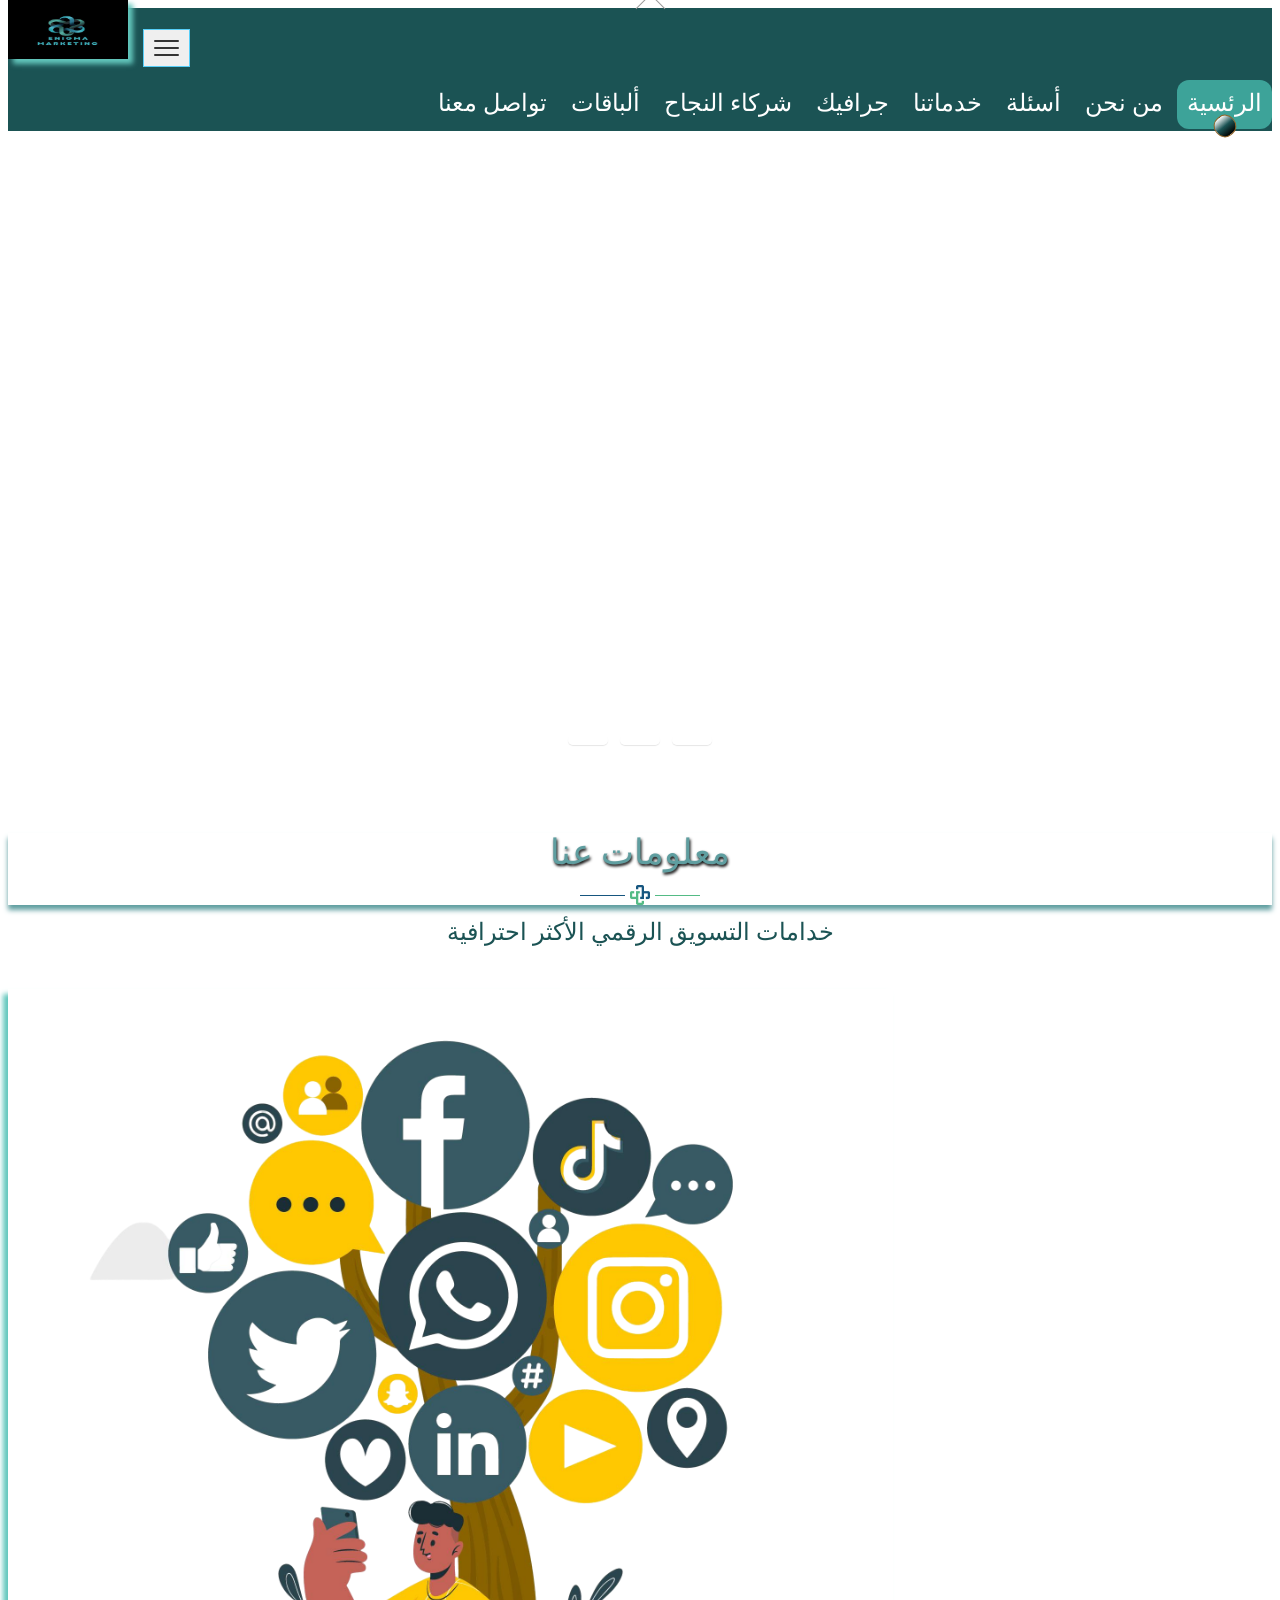
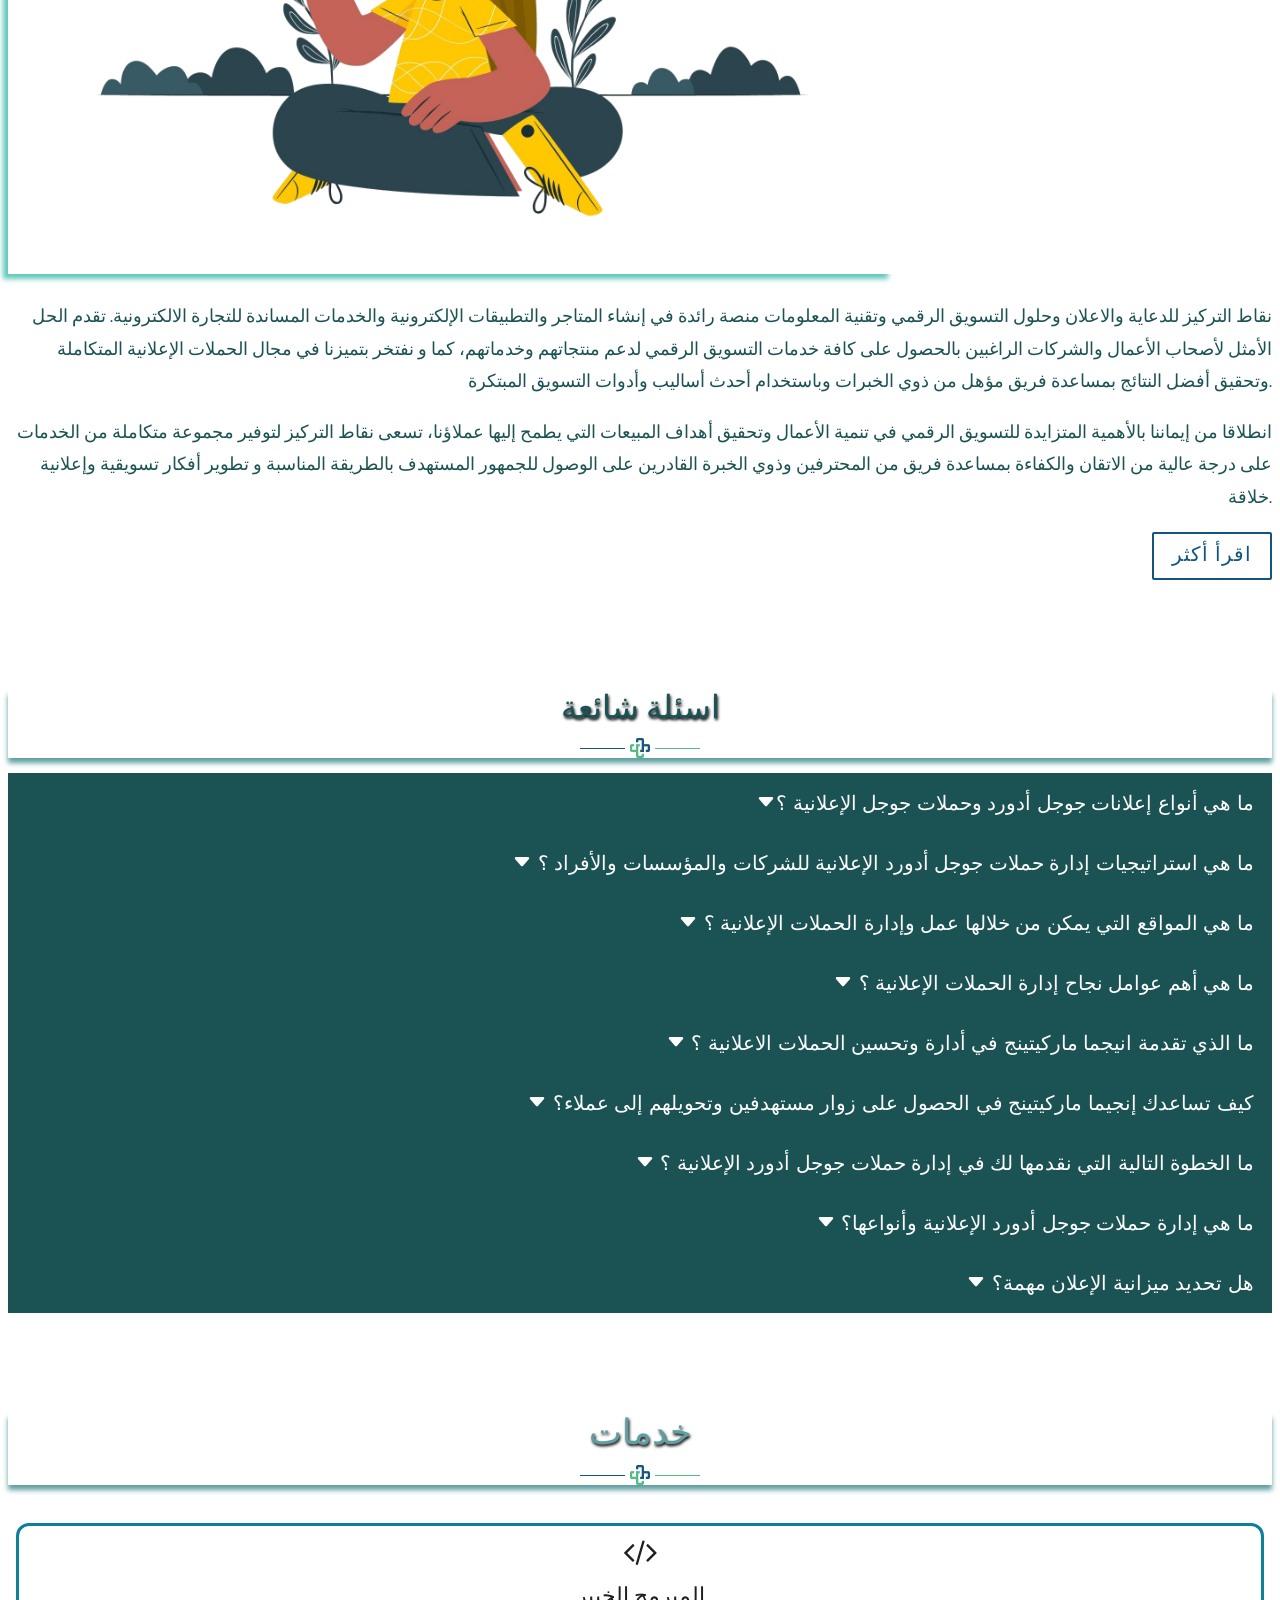
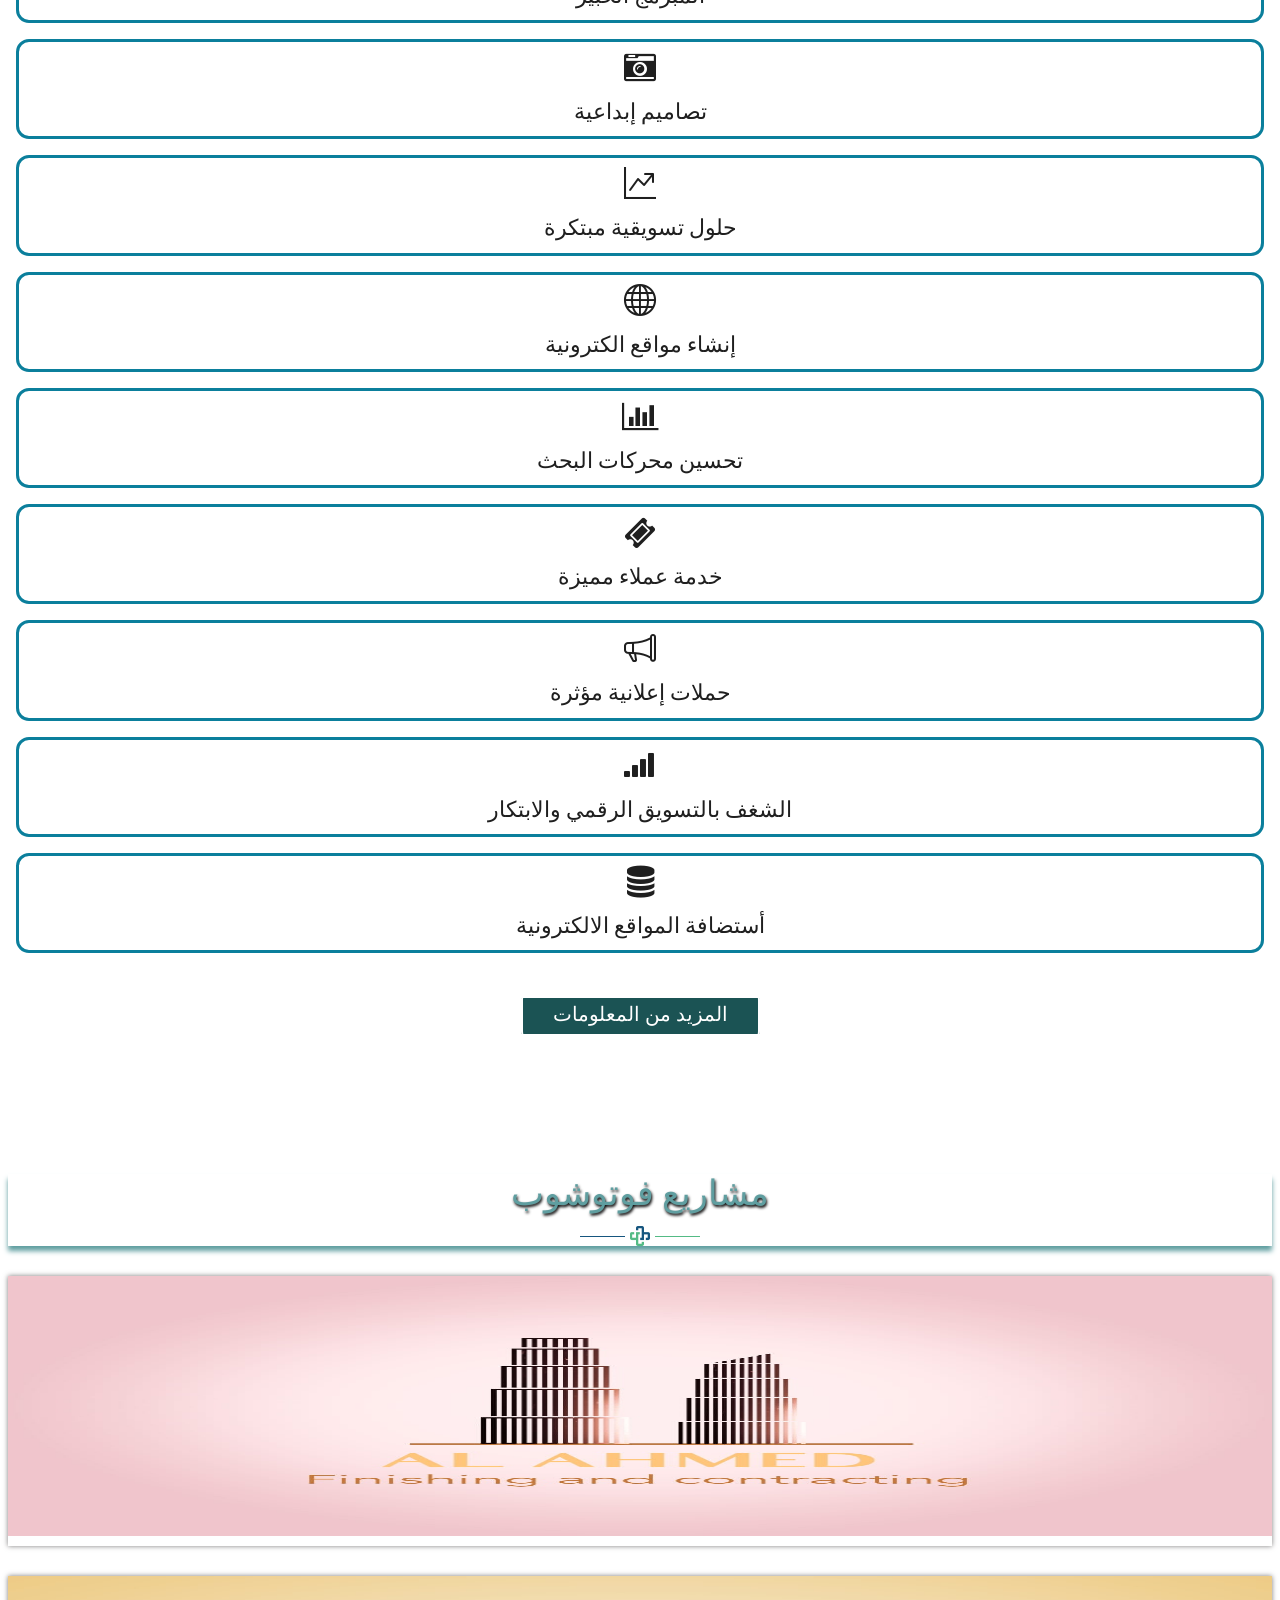
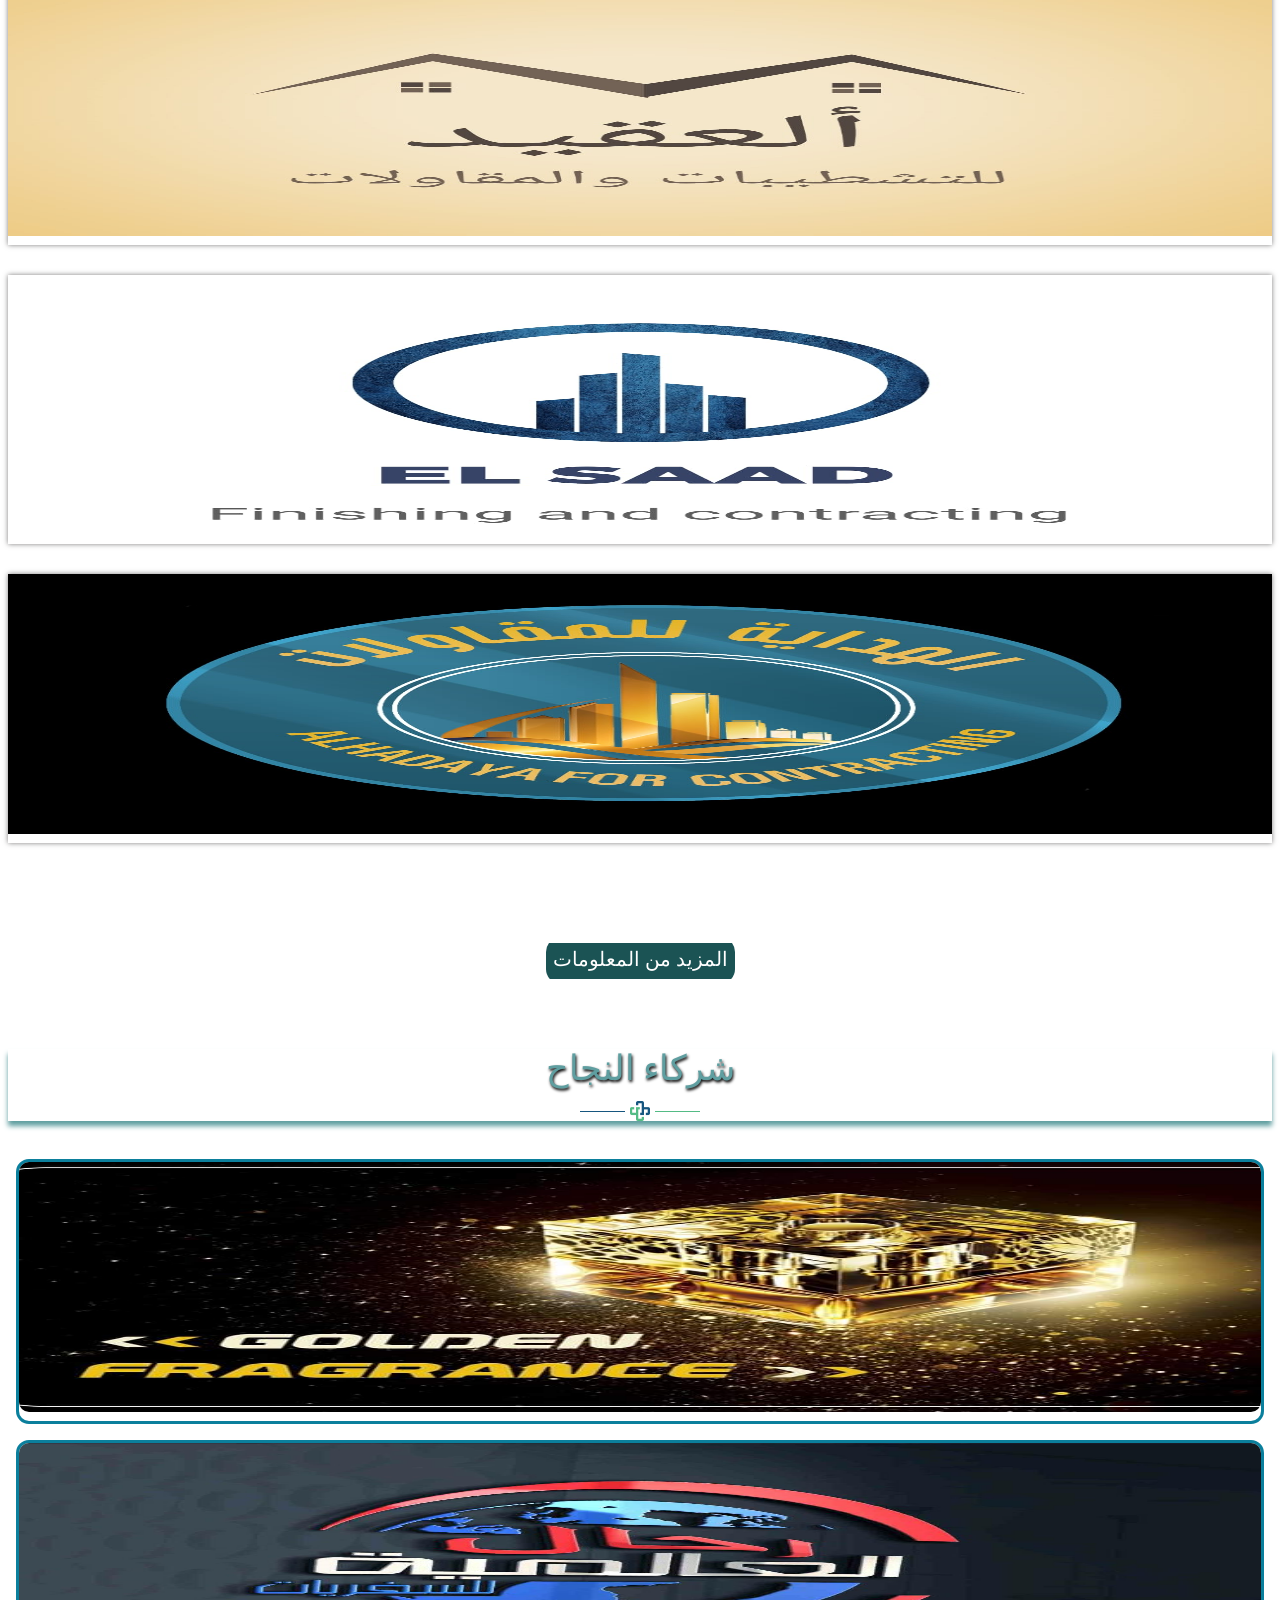
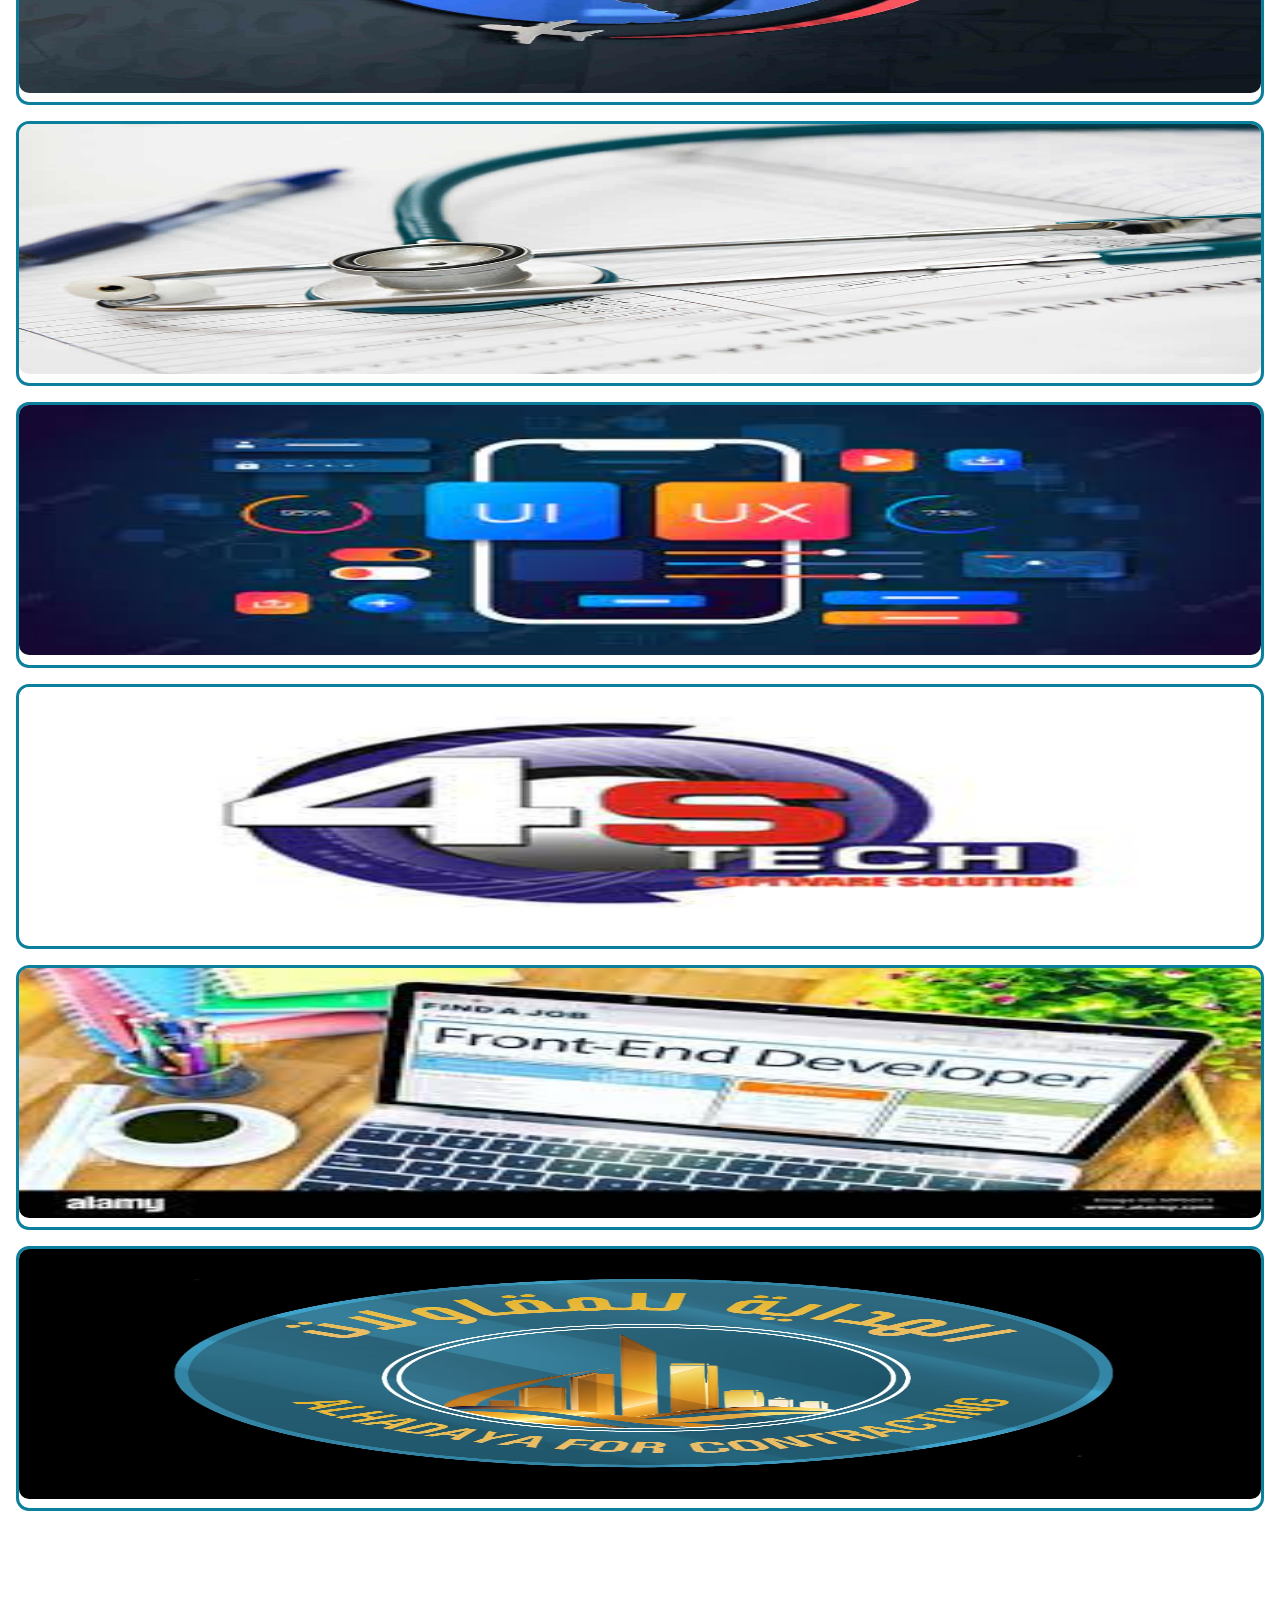
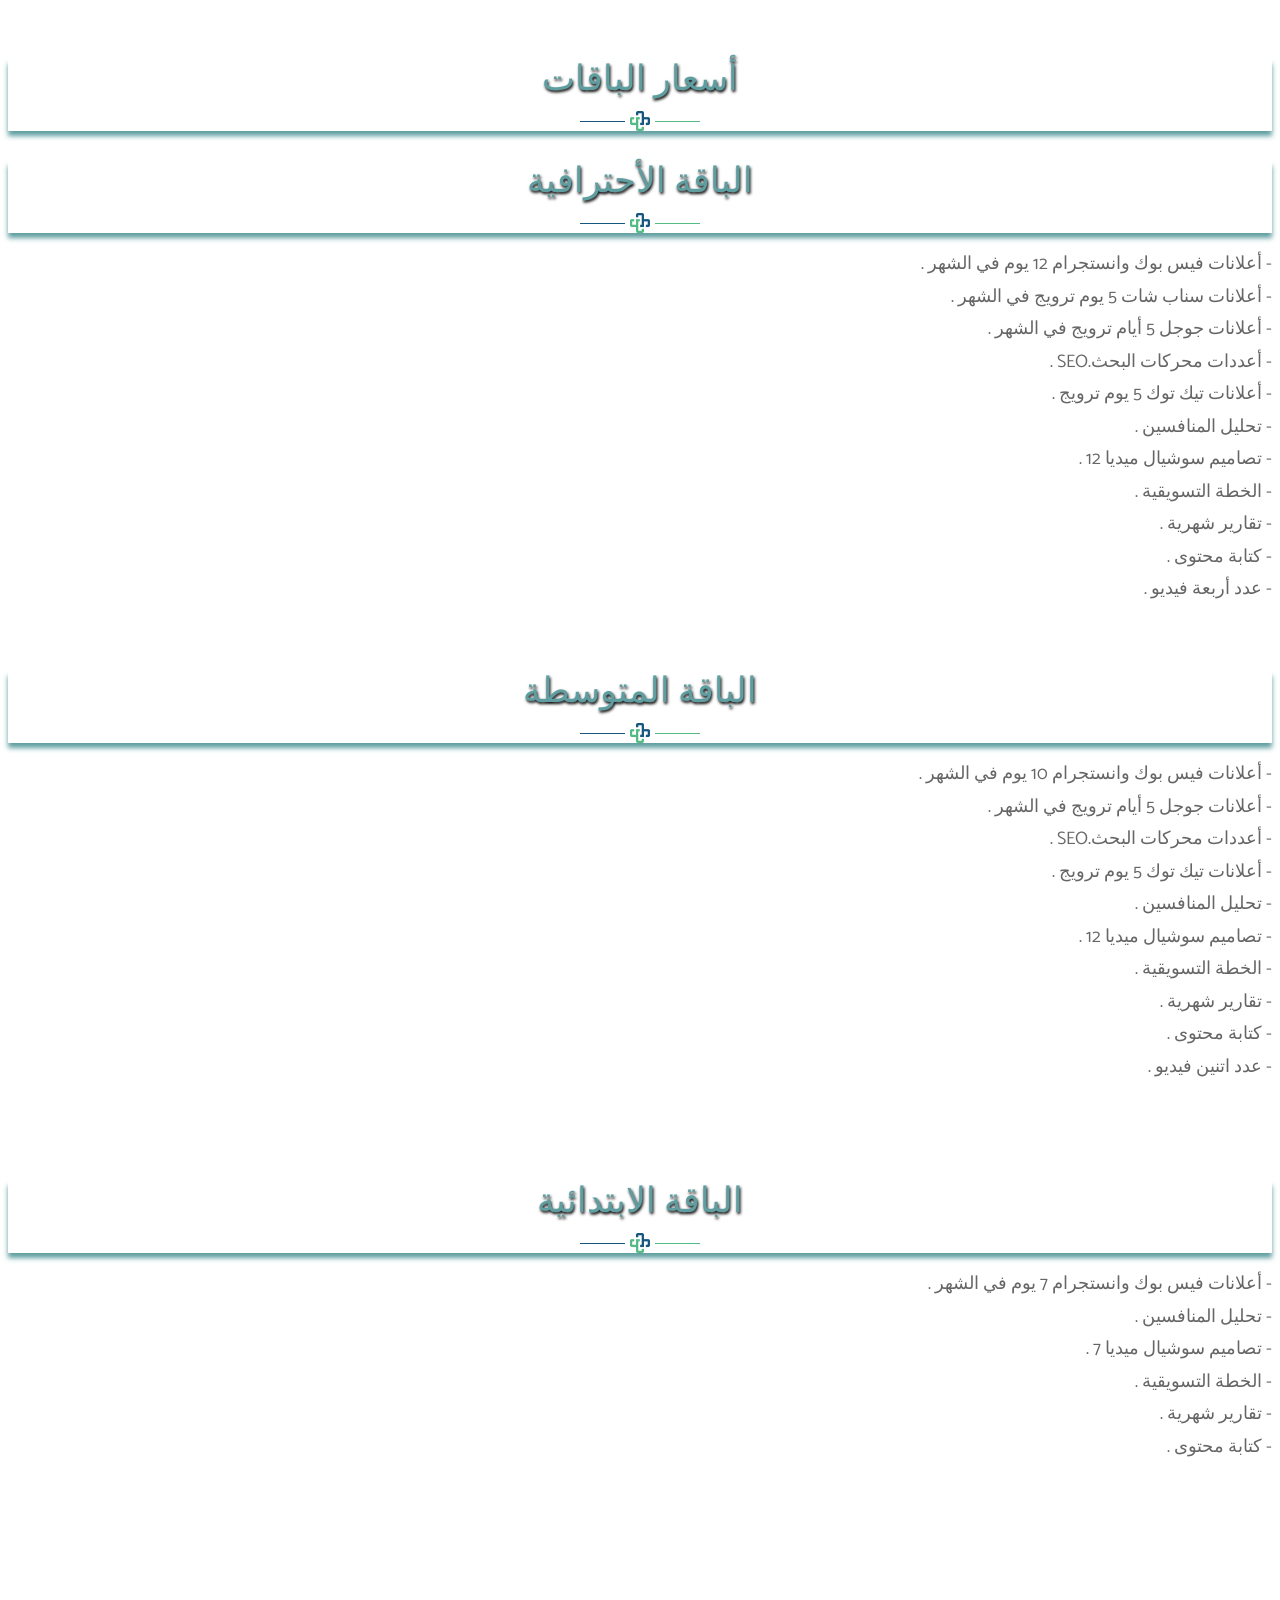
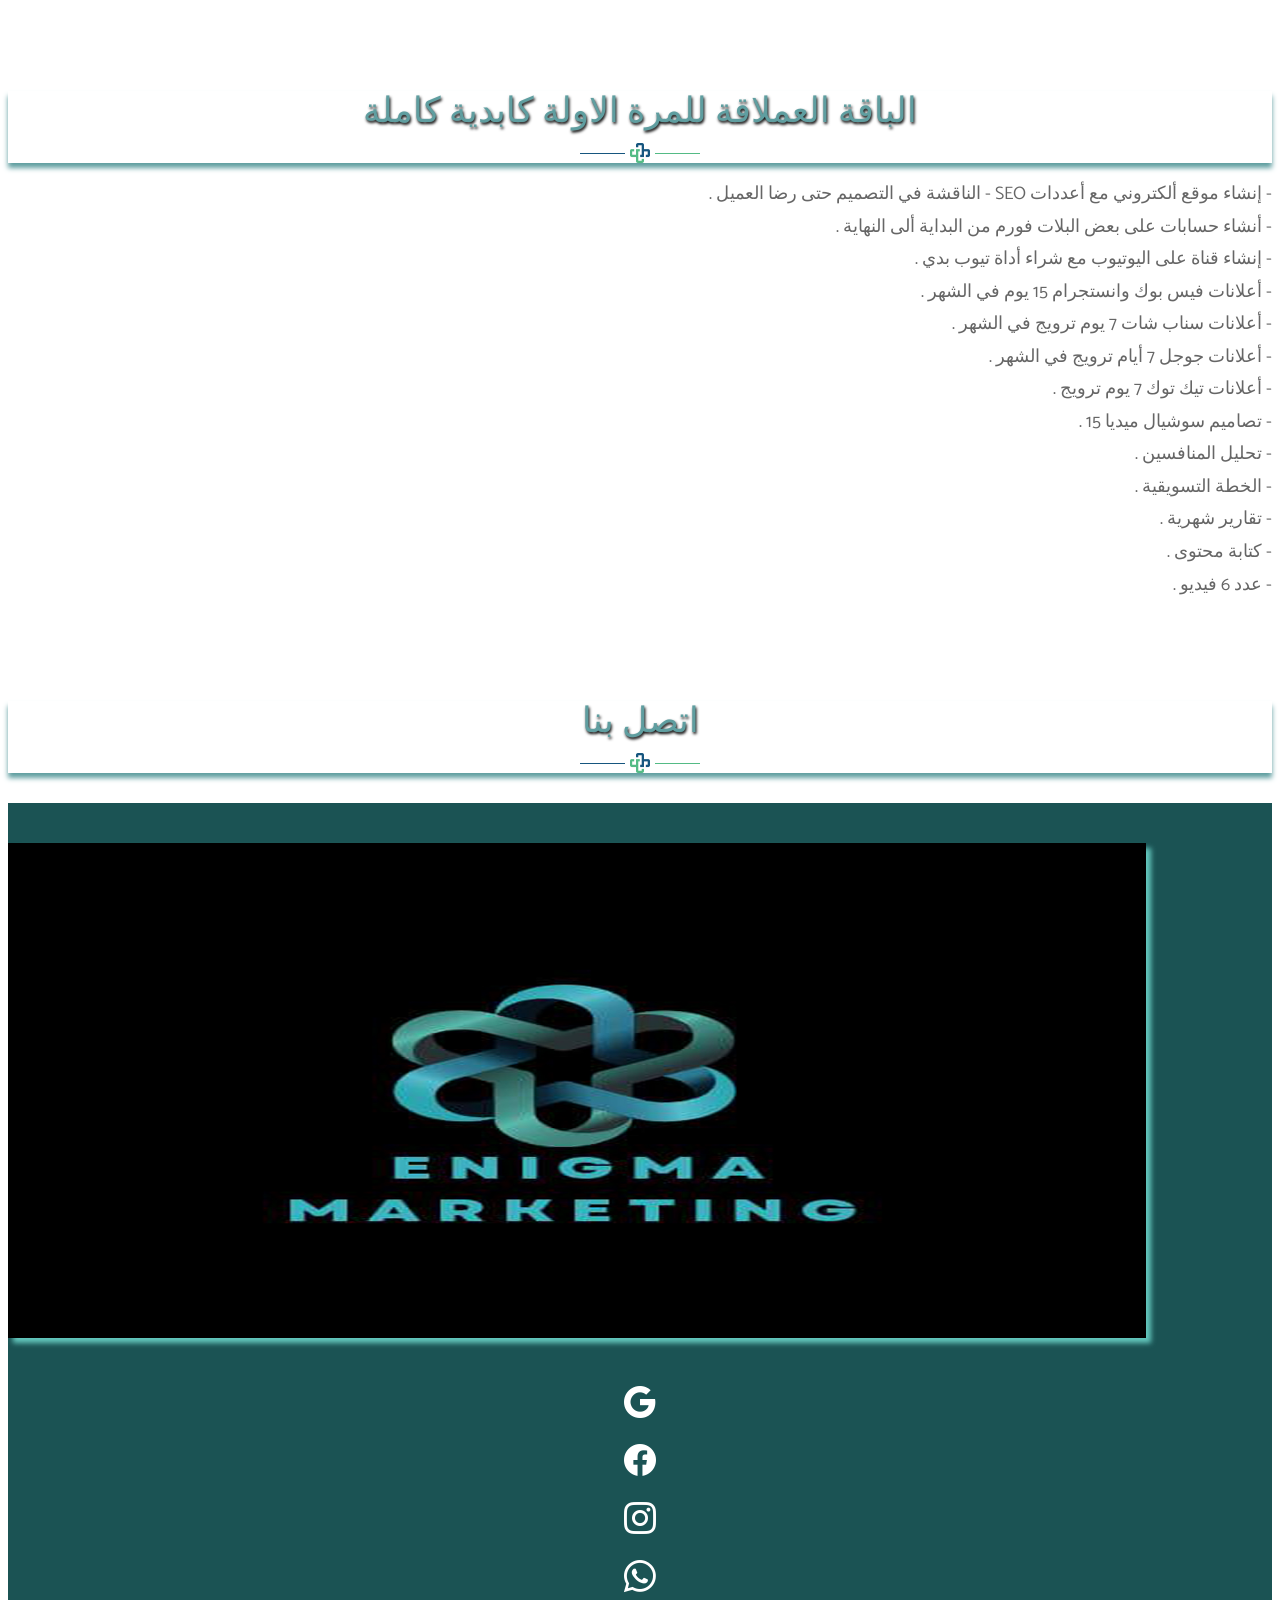
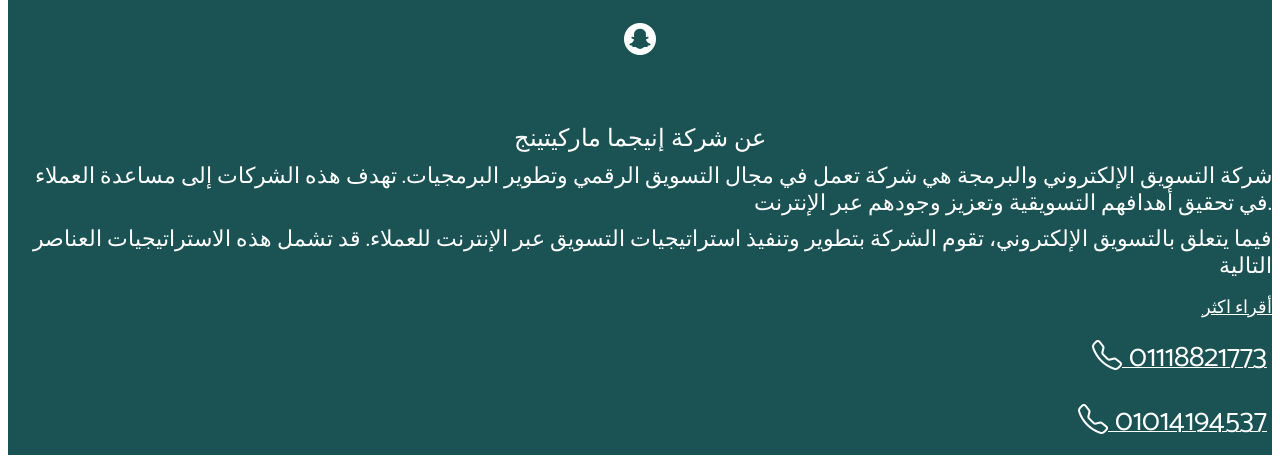
==== index.html @ c65babd3 "Add files via upload" ====
﻿<!DOCTYPE html>
<html lang="en">
<head>
    <!-- Google tag (gtag.js) -->
<script async src="https://www.googletagmanager.com/gtag/js?id=G-CE0QYRJG9Q"></script>
<script>
  window.dataLayer = window.dataLayer || [];
  function gtag(){dataLayer.push(arguments);}
  gtag('js', new Date());
  gtag('config', 'G-CE0QYRJG9Q');
</script>
    <meta name="viewport" content="width=device-width, minimum-scale=1.0, maximum-scale=1.0, user-scalable=no">
    <title>ENIGMA MARKETING</title>
    <meta name="keywords" content="">
    <meta name="description" content="">
    <meta name="author" content="">
    <link rel="shortcut icon" href="images/logo/your-logo.png.jpg" type="image/x-icon">
    <link rel="stylesheet" href="css/bootstrap.min.css">
    <link rel="stylesheet" href="css/pogo-slider.min.css">
    <link rel="stylesheet" href="css/style.css">
    <link rel="stylesheet" href="css/responsive.css">
    <link rel="stylesheet" href="css/custom.css">
    <link rel="stylesheet" href="css/style.css" />
    <link rel="stylesheet" href="https://cdn.jsdelivr.net/npm/bootstrap-icons@1.7.2/font/bootstrap-icons.css">
    <style>
      h2{
        text-align: center;
      }
     span{
        font-size: 18px;
     }
     .panel{
        border: 1px solid #63c7bd;
     }
    </style>
    <meta name="description" content=". تصميم المواقع , شركة تصميم المواقع ">
</head>
<body id="home" data-spy="scroll" data-target="#navbar-wd" data-offset="98">
<!-- Google Tag Manager (noscript) -->
<noscript><iframe src="https://www.googletagmanager.com/ns.html?id=GTM-56TJXWXT"
    height="0" width="0" style="display:none;visibility:hidden"></iframe></noscript>
    <!-- End Google Tag Manager (noscript) -->
     <!-- LOADER -->
    <div id="preloader">
        <div class="loader">
            <img src="images/preloader.gif" alt="" />
        </div>
    </div>
    <!-- END LOADER -->
       <!-- Start header -->
    <header class="top-header">
        <nav class="navbar header-nav navbar-expand-lg">
            <div class="container">
                <a class="navbar-brand swing" href="index.html"><img style="width: 120px; height: 60px; margin-top: -14px;box-shadow: 5px 5px 5px #63c7bd;" src="images/logo/your-logo.png.jpg" alt="image"></a>
                <button class="navbar-toggler" type="button" data-toggle="collapse" data-target="#navbar-wd" aria-controls="navbar-wd" aria-expanded="false" aria-label="Toggle navigation">
                    <span></span>
                    <span></span>
                    <span></span>
                </button>
                <div class="collapse navbar-collapse justify-content-end" id="navbar-wd">
                    <ul class="navbar-nav">
                        <li><a class="nav-link active" href="#home"style="text-align:right">الرئسية</a></li>
                        <li><a style="text-align:right" class="nav-link" href="#about">من نحن</a></li>
                        <li><a style="text-align:right" class="nav-link" href="#container">أسئلة</a></li>
                        <li><a style="text-align:right" class="nav-link" href="#services">خدماتنا</a></li>
                        <li><a style="text-align:right" class="nav-link" href="#appointment">جرافيك</a></li>
                        <li><a style="text-align:right" class="nav-link" href="#team"> شركاء النجاح</a></li>
                        <li><a style="text-align:right" class="nav-link" href="#paka">ألباقات</a></li>
                        <li><a style="text-align:right" class="nav-link" href="#contact">تواصل معنا</a></li>
                    </ul>

                </div>
           </div>
        </nav>
    </header>
    <!-- Start Banner -->
    <div class="ulockd-home-slider">
        <div class="container-fluid">
            <div class="row">
                <div class="pogoSlider" id="js-main-slider">
                  
                    <div class="pogoSlider-slide" data-transition="fade" data-duration="1500" style="background-image: url(images/slider/20.jpg); ">
                        <div class="lbox-caption pogoSlider-slide-element">
                            <div class="lbox-details">
                                <h1 style="color:cadetblue;background:rgba(0,0,0,0.5);font-size:xx-large;"> اكتشف عملنا</h1>
                            </div>
                        </div>
                    </div>
                    <div class="pogoSlider-slide" data-transition="fade" data-duration="1500" style="background-image:url(images/slider/220.jpg);">
                        <div class="lbox-caption pogoSlider-slide-element">
                            <div class="lbox-details">
                                <h1 style="color:cadetblue;background:rgba(0,0,0,0.5);font-size:xx-large;">الانتشار في جميع أنحاء العالم</h1>
                            </div>
                        </div>

                    </div>
                    <div class="pogoSlider-slide" data-transition="fade" data-duration="1500" style="background-image:url(images/slider/70.jpg);">
                        <div class="lbox-caption pogoSlider-slide-element">
                            <div class="lbox-details">
                                <h1 style="color:cadetblue;background:rgba(0,0,0,0.5);font-size:xx-large;">تسويق اللغز </h1>
                            </div>
                        </div>

                    </div>
                </div>
            </div>
        </div>
    </div>
    <!-- Start About us -->
    <div id="about" class="about-box">
        <div class="about-a1">
            <div class="container">
                <div class="row">
                    <div class="col-lg-12">
                        <div class="title-box">
                            <h2>معلومات عنا</h2>
                            <h1>خدامات التسويق الرقمي الأكثر احترافية </h1>
                        </div>
                    </div>
                </div>
                <div class="row">
                    <div class="col-lg-12 col-md-12 col-sm-12">
                        <div class="row align-items-center about-main-info">
                            <div class="col-md-6 col-sm-12">
                                <div class="pricingTable">
                                    <img style="width:70%;height:50%;box-shadow: -5px 5px 5px #63c7bd;" src="images/logo/1.png">
                                </div>
                            </div>
                            <div style="text-align:right" class="col-lg-6 col-md-6 col-sm-12">
                                <p style="font-size: 18px;color:#1b5354;">
                                    نقاط التركيز للدعاية والاعلان وحلول التسويق الرقمي وتقنية المعلومات منصة رائدة في إنشاء المتاجر والتطبيقات الإلكترونية والخدمات المساندة للتجارة الالكترونية. تقدم الحل الأمثل لأصحاب الأعمال والشركات الراغبين بالحصول على كافة خدمات التسويق الرقمي لدعم منتجاتهم وخدماتهم، كما و نفتخر بتميزنا في مجال الحملات الإعلانية المتكاملة وتحقيق أفضل النتائج بمساعدة فريق مؤهل من ذوي الخبرات وباستخدام أحدث أساليب وأدوات التسويق المبتكرة.
                                </p>
                                <p style="font-size:18px;color:#1b5354">
                                    انطلاقا من إيماننا بالأهمية المتزايدة للتسويق الرقمي في تنمية الأعمال وتحقيق أهداف المبيعات التي يطمح إليها عملاؤنا، تسعى نقاط التركيز لتوفير مجموعة متكاملة من الخدمات على درجة عالية من الاتقان والكفاءة بمساعدة فريق من المحترفين وذوي الخبرة القادرين على الوصول للجمهور المستهدف بالطريقة المناسبة و تطوير أفكار تسويقية وإعلانية خلاقة.
                                </p>
                                <a href="aboutArb.html" class="new-btn-d br-2"style="font-size:20px">
                                    اقرأ أكثر
                                </a>
                            </div>

                        </div>
                    </div>
                </div>
            </div>
        </div>
    </div>
    <!--  start Q  -->
    <div id="container" class="container">
        <div class="row">
           <div  class="title-box col-md-12 col-sm-12">
             <h2 class="" style="text-align:center;font-size: xx-large;color: #1b5354;">اسئلة شائعة</h2>
             <button class="accordion bi bi-caret-down-fill">ما هي أنواع إعلانات جوجل أدورد وحملات جوجل الإعلانية ؟   </button>
               <div class="panel">
                <h3>تختلف أنواع إعلانات جوجل حسب الهدف منها وتتمثل فيما يلي </h3>
                <h1 style="text-align: right;"> إعلانات جوجل للبحث - </h1>
                 <p>يتم فيها استخدام محرك البحث في وضع الإعلان وزيادة احتمالية ظهوره في الصفحة الأولى والتي من شأنها أن تزيد من احتمالية ظهور موقعك للمستخدمين الذين يبحثون عن نفس الكلمة المفتاحية أو يبحثون عن الخدمة التي تعرضها أو منتجاتك، وهذا من أساسيات التسويق الإلكتروني ويختاره أصحاب الأعمال الكبيرة الذين يريدون الظهور بسرعة والسيطرة على المجال الذي يكونون فيه متميزين </p>
                <h1 style="text-align: right;">Google Display Ads - </h1>
                <p>عندما يزور الأشخاص مواقع الويب المفضلة لديهم، أو يعرضون لأحد الأصدقاء مقطع فيديو على YouTube، أو يتحققون من حساب Gmail الخاص بهم، أو يستخدمون أجهزة وتطبيقات الجوال، يمكن أن تساعدك شبكة Google الإعلانية في الوصول إليهم من خلال الإعلانات المصوّرة المستهدفة </p>
                <h1 style="text-align: right;"> إعلانات فيديو Google - </h>
                <p>تستطيع من خلال إعلانات فيديو جوجل أن تصل إلى عملائك المحتملين من خلال جعلهم يشاهدون مقاطع فيديو أو يبحثون عنها في اليوتيوب حيث يتم عرض الإعلانات في بداية الفيديوهات التي يشاهدها العملاء على اليوتيوب ويستخدم هذه الخدمة أصحاب الأعمال التي لها طابع التجارة والشراء حيث يكون إعلان الفيديو تحفيزًا على الشراء وعلى الاشتراك مثلًا في موقع الخدمة </p>
                <h1 style="text-align: right;">إعلانات فيديو YouTube - </h1>
                <p>اليوتيوب يشاهده الكثير من الناس على مستوى العالم وهو مكان مليء بالفيديوهات المختلفة التي تجذب أنظار الكثيرين من المستخدمين وهناك الكثير ممن يشاهدونها طوال الوقت بلا أي انقطاع مما أدى إلى استغلال أصحاب الأعمال هذه الأمر في صالحهم من خلال إظهار إعلاناتهم من خلال فيديوهات اليوتيوب وبالتالي كلما يتم تشغيل فيديو يتم عرض إعلان أو حتى أكثر من إعلان واحد في الفيديو الواحد   </p>
                <h1 style="text-align: right;">لمعرفة مميزات واحتياجاتك من الحملات الاعلانية نأمل التواصل معنا للتحدث مع الخبير الإعلامي  </h1>
            </div>
                <button class="accordion bi bi-caret-down-fill">  ما هي استراتيجيات إدارة حملات جوجل أدورد الإعلانية للشركات والمؤسسات والأفراد ؟ </button>
                  <div class="panel">
                    <h3>نقدم لك خدمات التسويق الإلكتروني من كتابة المحتوى التسويقي وتحسين محركات البحث وخدمات الموشن جرافيك وإنشاء وتصميم المواقع، كل هذا يتضمن الآتي  </h3>
                   <p>. نقوم بإدارة الحملات الإعلانية من قبل فريق محترف في شركة كي إم تي - </p>
                   <p>. نساعدك في ظهور كلماتك المفتاحية الرئيسية الخاصة بنشاطك التجاري أو المشروع الخاص بك، في نتائج محركات البحث الأولى - </p>
                   <p>. نزيد من حركة المرور داخل الموقع وزيادة الزيارات فيه لعملاء مستهدفين من خلال إعلانات جوجل إدواردز - </p>
                   <p>. دراسة شاملة للمنتج أو الخدمة ودراسة المميزات والعيوب لكي نضع خطة واضحة تساعدك في النجاح  - </p>
                   <p>. دراسة المنافسين بدقة وتحليل نقاط القوة عندهم والضعف لكي نساعدك في التفوق عليهم - </p>
                   <p>. ترتيب حملات إعلانية مُحددة المدة  - </p>
                   <p>. قياس وتتبع التحويلات والزيارات علي الموقع من خلال GOOGLE ANALYTICS لتحويل الزوار إلى منتجك - </p>
                   <p>. نقوم بتصميم إعلانات صورية ومتحركة لحملتك الإعلانية بشكل يجذب العملاء ويكون مناسبًا للعلامة التجارية - </p>
                   <p>. أسعارنا مرنة وتكون مناسبة لميزانية الشركات، ويمكن التعديل في أي وقت بما يناسب متطلبات كل عميل - </p>
                   <p>. نزيد من فرص النجاح، حيث نزيد مبيعاتك الخاصة لكي نحصل على مزيد من العائدات - </p>
                   <p>. نقوم بتوفير عناء الإدارة والمتابعة عليك، من خلال عمل الإعلانات وضبط الحملات عبر اختيار الكلمات المفتاحية والدخول في مزاد المعلنين في جوجل، نقوم بكل هذا العمل بدلًا عنك - </p>
                </div>
                <!--  -->
                <button class="accordion bi bi-caret-down-fill"> ما هي المواقع التي يمكن من خلالها عمل وإدارة الحملات الإعلانية ؟ </button>
                  <div class="panel">
                    <h3>المواقع التي يمكن من خلالها عمل وإدارة الحملات الإعلانية كثيرة جدًا وتختلف في جمهورها وفي أعداد جمهورها وهي </h3>
                   <p>. فيسبوك: حيث نستطيع من خلاله الجمع بين أكثر من شكل من أشكال وطرق الدعايا - </p>
                   <p>إنستجرام: ويعد الانستجرام هو المكان الأهم بالنسبة لمصممي الجرافيك، حيث يمكن من خلاله نشر البوستس المختلفة والعمل على ترويجها - </p>
                   <p>. سناب شات: يمكننا من خلال موقع سناب شات استهداف الأشخاص عن طريق الخصائص الديموغرافية وبعض جماهير المشاهير  - </p>
                   <p>.يوتيوب: يوتيوب هو الموقع الأكثر مشاهدةً في العالم، ويتم الترويج من خلاله بعدة طرق، منها إنشاء القنوات الخاصة لنشر محتوى الشركات، أو نشر إعلانك على الصفحة الرئيسية لليوتيوب - </p>
                  
                </div>
                <!--   -->
                <button class="accordion bi bi-caret-down-fill">  ما هي أهم عوامل نجاح إدارة الحملات الإعلانية ؟ </button>
                <div class="panel">
                  <h3>توجد عوامل مهمة لنجاح الحملة الإعلانية منها</h3>
                 <p>. تحديد الجمهور المستهدف الخاص بمنتجك أو خدمتك، ومعرفة كيفية الوصول إليه - </p>
                 <p>. العمل على تحليل منافسيك ومعرفة نقاط ضعفهم - </p>
                 <p>. القيام بدراسةٍ شاملة للسوق وتقديم تقاريرٍ مستمرة عن آخر المستجدات التي وصلنا إليها من خلال تلك الدراسة - </p>
              </div>
              <!--  -->
              <button class="accordion bi bi-caret-down-fill"> ما الذي تقدمة انيجما ماركيتينج في أدارة وتحسين الحملات الاعلانية ؟ </button>
                <div class="panel">
                  <h3>تستطيع إنجيما ماركيتينج أن تقدم لك جميع الخدمات التي تتعلق بـ إدارة حملات جوجل أدورد الإعلانية الإلكترونية بكافة أنواعها، ومثال ذلك                </h3>
                 <p>. الحملات الإعلانية على مواقع التواصل الاجتماعي المختلفة - </p>
                 <p>. الحملات الإعلانية التي تقام من خلال الإيميل أو الرسائل النصية - </p>
                 <h3>ويتم ذلك من خلال فريق مختص يساعدك للوصول إلى جمهورك المستهدف من خلال تلك الحملات    </h3>
               </div>
               <!--  -->
               <button class="accordion bi bi-caret-down-fill"> كيف تساعدك إنجيما ماركيتينج في الحصول على زوار مستهدفين وتحويلهم إلى عملاء؟ </button>
                <div class="panel">
                 <p> يمكننا بواسطة إدارة حملات جوجل أدورد الإعلانية التي قوم بها فريقنا المختص أن نستهدف العملاء الجمهور الذي يهتم بما تقدمه من خدماتٍ ومنتجات، ومن خلال دراستنا للسوق وحاجات تلك الزوار، نستطيع أن نقدم لهم بواسطة المحتوى المميز والمتابعة الدائمة لآرائهم واحتياجاتهم ما يجعلهم عملاء مخلصين لعلامتك التجارية وليس مجرد زوار                </p>
               </div>
                <!--  -->
                <button class="accordion bi bi-caret-down-fill"> ما الخطوة التالية التي نقدمها لك في إدارة حملات جوجل أدورد الإعلانية ؟  </button>
                 <div class="panel">
               <p>لا تتركك kmt بمجرد إنشاء حملتك الإعلانية، بل نستمر في متابعة تلك الحملات، عن طريق مشاهدة النتائج والحرص على تحقيق أعلى نسب من المشاهدات ومن ثم المبيعات، كما نعمل على تقديم تقارير دورية تخص آخر التطورات والنتائج التي وصلنا إليها            </p>
                </div>
                <!--  -->
                <button class="accordion bi bi-caret-down-fill"> ما هي إدارة حملات جوجل أدورد الإعلانية وأنواعها؟  </button>
                 <div class="panel">
                    <h3>. إعلانات جوجل أدورد، وهي حملة مدفوعة بواسطة جوجل ادوردز والتي تعد أكبر شركة إعلانية في العالم </h3>
                    <p>. حملات إعلانية بواسطة موقع اليوتيوب الذي أصبحا بمثابة التليفزيون الثاني للعالم - </p>
                    <p>. حملات إعلانية بواسطة المواقع التي تقوم بتقديم خدمة الإعلانات المبوبة المجانية، حيث تمتلك تلك المواقع الكثير من الزوار - </p>
                    <p>. حملات إعلانية بواسطة الشبكات الاجتماعية مثل الفيس بوك وتويتر وانستجرام وغيرها - </p>
                </div>
                  <!--  -->
                  <button class="accordion bi bi-caret-down-fill"> هل تحديد ميزانية الإعلان مهمة؟ </button>
                  <div class="panel">
                     <p>يعبر مصطلح ميزانية الإعلان إلى المبلغ الذي تنفقه الشركة على الإعلان ويعد تحديد الميزانية أمرًا مهمًّا وذلك لأن الإعلان يعد استثمارًا يبني قيمة غير ملموسة تسمى حسن النية </p>
                    
                    </div>
           </div>
         </div>
     </div>
    <!-- Start Services -->
    <div id="services" class="team-box">
        <div class="container">
            <div class="row">
                <div class="col-lg-12">
                    <div class="title-box">
                        <h2> خدمات  </h2>
                    </div>
                </div>
            </div>

            <div class="row">
                <div class="col-md-4 col-sm-6">
                    <div class="our-team">
                        <div class="pic">
                            <a class="services-icon" href="#">
                                <i class="fa fa-code"></i>
                            </a>
                          <h2>المبرمج الخبير </h2>
                        </div>
                        <div class="team-content">
                            <a class="post" target="_blank" href="services.Arabic.html" style="font-size:25px;border:solid 2px #fff;padding:8px">المبرمج الخبير</a>
                        </div>
                    </div>
                </div>
                <div class="col-md-4 col-sm-6">
                    <div class="our-team">
                        <div class="pic">
                            <a class="services-icon" href="#">
                                <i class="fa fa-camera-retro"></i>
                            </a>
                          <h2>تصاميم إبداعية</h2>
                         
                        </div>
                        <div class="team-content">
                            <a class="post" target="_blank" href="services.Arabic.html" style="font-size:25px;border:solid 2px #fff;padding:8px">تصاميم ابداعية</a>
                        </div>
                    </div>
                </div>

                <div class="col-md-4 col-sm-6">
                    <div class="our-team">
                        <div class="pic">
                            <a class="services-icon" href="#">
                                <i class="bi bi-graph-up-arrow"></i>
                            </a>
                                <h2>حلول تسويقية مبتكرة   </h2>
                        </div>
                        <div class="team-content">
                            <a class="post" target="_blank" href="services.Arabic.html" style="font-size:25px;padding:8px;">حلول تسويقية مبتكرة</a>

                        </div>
                    </div>
                </div>

                <div class="col-md-4 col-sm-6">
                    <div class="our-team">
                        <div class="pic">
                            <a class="services-icon" href="#">
                                <i class="bi bi-globe"></i>
                            </a>
                            <h2>إنشاء مواقع الكترونية </h2>
                           
                        </div>
                        <div class="team-content">
                            <a class="post" target="_blank" href="services.Arabic.html" style="font-size:25px;border:solid 2px #fff;padding:8px">إنشاء مواقع الكترونية  </a>

                        </div>
                    </div>
                </div>

                <div class="col-md-4 col-sm-6">
                    <div class="our-team">
                        <div class="pic">
                            <a class="services-icon" href="#">
                                <i class="fa fa-bar-chart"></i>
                            </a>
                           <h2>تحسين محركات البحث </h2>
      
                        </div>
                        <div class="team-content">
                            <a class="post" target="_blank" href="services.Arabic.html" style="font-size:25px;border:solid 2px #fff;padding:8px">تحسين محركات البحث</a>

                        </div>
                    </div>
                </div>

                <div class="col-md-4 col-sm-6">
                    <div class="our-team">
                        <div class="pic">
                            <a class="services-icon" href="#">
                                <i class="fa fa-ticket"></i>
                            </a>
                            <h2> خدمة عملاء مميزة</h2>
                        </div>
                        <div class="team-content">
                            <a class="post" target="_blank" href="services.Arabic.html" style="font-size:25px;border:solid 2px #fff;padding:8px">خدمة عملاء مميزة</a>
                        </div>
                    </div>
                </div>

                <div class="col-md-4 col-sm-6">
                    <div class="our-team">
                        <div class="pic">

                            <a class="services-icon" href="#">
                                <i class="bi bi-megaphone"></i>
                            </a>
                             <h2> حملات إعلانية مؤثرة</h2>
                      
                        </div>
                        <div class="team-content">
                            <a class="post" target="_blank" href="services.Arabic.html" style="font-size:25px;border:solid 2px #fff;padding:8px">حملات إعلانية مؤثرة</a>

                        </div>
                    </div>
                </div>
                <div class="col-md-4 col-sm-6">
                    <div class="our-team">
                     <div class="pic">

                            <a class="services-icon" href="#">
                                <i class="bi bi-reception-4"></i>
                            </a>
                             <h2> الشغف بالتسويق الرقمي والابتكار</h2>
     
                        </div>
                         <div class="team-content">
                            <a class="post" target="_blank" href="services.Arabic.html" style="font-size:25px;border:solid 2px #fff;padding:8px">الشغف بالتسويق الرقمي والابتكار</a>

                          </div>
                    </div>
                </div>
                <div class="col-md-4 col-sm-6">
                    <div class="our-team">
                        <div class="pic">

                            <a class="services-icon" href="#">
                                <i class="fa fa-database"></i>
                            </a>
                             <h2> أستضافة المواقع الالكترونية</h2>
                        </div>
                        <div class="team-content">
                            <a class="post" target="_blank" href="services.Arabic.html" style="font-size:25px;border:solid 2px #fff;padding:8px">أستضافة المواقع الالكترونية</a>

                        </div>
                    </div>
                </div>
                <br>
                <div class="col-md-12 col-sm-12"style="padding-top:10px">
                    <div class="our-team">

                            <a href="services.Arabic.html" class="new-btn-d br-2"style="font-size:20px;color:#fff;text-align:right;background:#1b5354;border-radius:15px">
                            المزيد من المعلومات
                            </a>
                        
                    </div>
                </div>
                   
            </div>
        </div>
    </div>
    <!-- Start Appointment     photpshop     -->
    <div id="appointment" class="appointment-main">
        <div class="container">
            <div class="row">
                <div class="col-lg-12">
                    <div class="title-box">
                        <h2>
                            مشاريع فوتوشوب
                        </h2>
                    </div>
                </div>
            </div>
            <div class="pic popup-gallery row clearfix">
                
                <div class="col-md-3 col-sm-6">
                    <div class="box-gallery">
                        <img src="web/d6.jpg" alt="">
                        <div class="box-content">
                            <ul class="icon">
                                <li><a href="web/d6.jpg"><i class="fa fa-picture-o" aria-hidden="true"></i></a></li>
                            </ul>
                        </div>
                    </div>
                </div>
                <div class="col-md-3 col-sm-6">
                    <div class="box-gallery">
                        <img src="web/d7.jpg" alt="">
                        <div class="box-content">
                            <ul class="icon">
                                <li><a href="web/d7.jpg"><i class="fa fa-picture-o" aria-hidden="true"></i></a></li>
                            </ul>
                        </div>
                    </div>
                </div>
                <div class="col-md-3 col-sm-6">
                    <div class="box-gallery">
                        <img src="web/d3.jpg" alt="">
                        <div class="box-content">
                            <ul class="icon">
                                <li><a href="web/d3.jpg"><i class="fa fa-picture-o" aria-hidden="true"></i></a></li>
                            </ul>
                        </div>
                    </div>
                </div>

                <div class="col-md-3 col-sm-6">
                    <div class="box-gallery">
                        <img src="web/d1.jpg" alt="">
                        <div class="box-content">
                            <ul class="icon">
                                <li><a href="web/d1.jpg"><i class="fa fa-picture-o" aria-hidden="true"></i></a></li>
                            </ul>
                        </div>
                    </div>
                </div>
           </div>
        </div>
    </div>
    <div class="col-md-12 col-sm-12">
        <div class="our-team">
                <a href="project photoshop.html" class=""style="font-size:20px;padding:7px;color:#fff;text-align:right;background:#1b5354;border-radius:15px">
                المزيد من المعلومات
                </a>
        </div>
    </div>  
      <!-- Start links -->
    <div id="team" class="team-box">
        <div class="container">
            <div class="row">
                <div class="col-lg-12">
                    <div class="title-box">
                        <h2>شركاء النجاح</h2>
                    </div>
                </div>
            </div>
            <div class="row">
                <div class="col-md-4 col-sm-6">
                    <div class="our-team">
                        <div class="pic">
                            <img style="height:250px;border-radius: 10px;" src="images/IMG-20210113-WA0000.jpg" alt="">
                        </div>
                        <div class="team-content">
                            <h3 class="title" style="color:#fff">  </h3><br />
                            <a class="post" target="_blank" href="https://gaafar123g.github.io/GOLDEN-_FRAGRANCE/" style="font-size:25px;border:solid 2px #fff;padding:8px">العطر الذهبي</a>
                        </div>
                    </div>
                </div>
               <div class="col-md-4 col-sm-6">
                    <div class="our-team">
                        <div class="pic">
                            <img style="height:250px;border-radius: 10px;" src="images/rahal.jpg" alt="">
                        </div>
                        <div class="team-content">
                            <h3 class="title" style="color:#fff">  </h3><br />
                            <a class="post" target="_blank" href="https://gaafar123g.github.io/Rahal_travel/" style="font-size:25px;border:solid 2px #fff;padding:8px">رحال ترافيل</a>
                        </div>
                    </div>
                </div>
                <div class="col-md-4 col-sm-6">
                    <div class="our-team">
                        <div class="pic">
                            <img style="height:250px;border-radius: 10px;" src="images/gallery-02.jpg" alt="">
                        </div>
                        <div class="team-content">
                            <h3 class="title" style="color:#fff"></h3><br />
                            <a class="post" target="_blank" href="https://gaafar123g.github.io/hospital/" style="font-size:25px;border:solid 2px #fff;padding:8px">مستشفى تحت التنفيذ</a>
                        </div>
                    </div>
                </div>
                <div class="col-md-4 col-sm-6">
                    <div class="our-team">
                        <div class="pic">
                            <img style="height:250px;border-radius: 10px;" src="images/ui ux1.jpeg" alt="">
                        </div>
                        <div class="team-content">
                            <h3 class="title" style="color:#fff">  </h3><br />
                            <a class="post" target="_blank" href="https://gaafar123g.github.io/Web-and-Graphic-Design/" style="font-size:25px;border:solid 2px #fff;padding:8px">x b e</a>
                        </div>
                    </div>
                </div>
             <div class="col-md-4 col-sm-6">
                    <div class="our-team">
                        <div class="pic">
                            <img style="height:250px;border-radius: 10px;" src="images/logo.jpg" alt="">
                        </div>
                        <div class="team-content">
                            <h3 class="title" style="color:#fff">ERP SYSTEM dashboard</h3><br />
                            <a class="post" target="_blank" href="https://gaafar123g.github.io/dashboard/" style="font-size:25px;border:solid 2px #fff;padding:8px">dashboard</a>
                        </div>
                    </div>
                </div>
                <div class="col-md-4 col-sm-6">
                    <div class="our-team">
                        <div class="pic">
                            <img style="height:250px;border-radius: 10px;" src="images/logo Etsh..jpeg" alt="">
                        </div>
                        <div class="team-content">
                            <h3 class="title" style="color:#fff"></h3><br />
                            <a class="post" target="_blank" href="https://gaafar123g.github.io/portfolio.hesham/" style="font-size:25px;border:solid 2px #fff;padding:8px">portfolio</a>
                        </div>
                    </div>
                </div>
                <div class="col-md-4 col-sm-6">
                    <div class="our-team">
                        <div class="pic">
                            <img style="height:250px;border-radius: 10px;" src="web/d1.jpg" alt="">
                        </div>
                        <div class="team-content">
                            <h3 class="title" style="color:#fff"></h3><br />
                            <a class="post" target="_blank" href="https://gaafar123g.github.io/alhadayaforcontracting/" style="font-size:25px;border:solid 2px #fff;padding:8px">تحت التنفيذ</a>
                        </div>
                    </div>
                </div>
            </div>
        </div>
    </div>
    <!--  start price  -->
    <div id="paka" class="appointment-main">
        <div class="container">
            <div class="row">
                <div class="col-lg-12">
                    <div class="title-box">
                        <h2>
                            أسعار الباقات 
                        </h2>
                    </div>
                </div>
            </div>
            <div class="pic popup-gallery row clearfix">
                <div class="col-md-4 col-sm-6">
                    <div class="price title-box" style="text-align:right" >                        <h2> الباقة الأحترافية </h2>
                        <span> . أعلانات فيس بوك وانستجرام 12 يوم في الشهر - </span><br>   
                        <span> . أعلانات سناب شات 5 يوم ترويج في الشهر - </span><br>
                        <span> . أعلانات جوجل 5 أيام ترويج في الشهر - </span><br>
                        <span> . SEO.أعددات محركات البحث - </span><br>
                        <span> . أعلانات تيك توك 5 يوم ترويج - </span><br>
                        <span> . تحليل المنافسين - </span><br>
                        <span> . 12 تصاميم سوشيال ميديا - </span><br>
                        <span> . الخطة التسويقية - </span><br>
                        <span> . تقارير شهرية - </span><br>
                        <span> . كتابة محتوى - </span><br>
                        <span> . عدد أربعة فيديو - </span><br>
                    </div>
                </div>
                <div class="col-md-4 col-sm-6">
                    <div class="price title-box"style="text-align:right">
                        <h2 > الباقة المتوسطة </h2>
                          <span> . أعلانات فيس بوك وانستجرام 10 يوم في الشهر - </span><br>
                          <span> . أعلانات جوجل 5 أيام ترويج في الشهر - </span><br>
                          <span> . SEO.أعددات محركات البحث - </span><br>
                          <span> . أعلانات تيك توك 5 يوم ترويج - </span><br>
                          <span> . تحليل المنافسين - </span><br>
                          <span> . 12 تصاميم سوشيال ميديا - </span><br>
                          <span> . الخطة التسويقية - </span><br>
                          <span> . تقارير شهرية - </span><br>
                          <span> . كتابة محتوى - </span><br>
                          <span> . عدد اتنين فيديو - </span><br>
                    </div>
                </div>
                <div class="col-md-4 col-sm-6">
                    <div class="price title-box"style="text-align:right">
                        <h2> الباقة الابتدائية  </h2>
                        <span> . أعلانات فيس بوك وانستجرام 7 يوم في الشهر - </span><br>
                        <span> . تحليل المنافسين - </span><br>
                        <span> . 7 تصاميم سوشيال ميديا - </span><br>
                        <span> . الخطة التسويقية - </span><br>
                        <span> . تقارير شهرية - </span><br>
                        <span> . كتابة محتوى - </span><br>
                    </div>
                </div>
               
                <div class="col-md-12 col-sm-12">
                    <div class="price title-box"style="text-align:right">
                        <h2> الباقة العملاقة للمرة الاولة كابدية كاملة  </h2>
                        <span> . الناقشة في التصميم حتى رضا العميل - SEO إنشاء موقع ألكتروني مع أعددات - </span><br>
                        <span> . أنشاء حسابات على بعض البلات فورم من البداية ألى النهاية - </span><br>
                        <span> . إنشاء قناة على اليوتيوب مع شراء أداة تيوب بدي - </span><br>
                        <span> . أعلانات فيس بوك وانستجرام 15 يوم في الشهر - </span><br>   
                        <span> . أعلانات سناب شات 7 يوم ترويج في الشهر - </span><br>
                        <span> . أعلانات جوجل 7 أيام ترويج في الشهر - </span><br>
                        <span> . أعلانات تيك توك 7 يوم ترويج - </span><br>
                        <span> . 15 تصاميم سوشيال ميديا - </span><br>
                        <span> . تحليل المنافسين - </span><br>
                        <span> . الخطة التسويقية - </span><br>            
                        <span> . تقارير شهرية - </span><br>
                        <span> . كتابة محتوى - </span><br>
                        <span> .  عدد 6 فيديو - </span><br>
                      
                    </div>
                </div>
                
            </div>
        </div>
    </div>
    <!-- Start Contact -->
    <div id="contact" class="contact-box">
        <div class="container-fluid">
            <div class="row">
                <div class="col-lg-12">
                    <div class="title-box">
                        <h2> اتصل بنا </h2>
                        <!-- <p>Lorem ipsum dolor sit amet, consectetur adipiscing elit. </p>-->
                    </div>
                </div>
            </div>
            <div class="row" style="background: #1b5354;">
                <div class="col-lg-12 col-xs-12">
                    <div class="contact-block">
                        <form id="contactForm">
                            <div class="row">
                                <div class="col-md-4">
                                    <div class="form-group" style="padding-top:20px">
                                        <div class="form-group" style="padding-top:20px">
                                            <img style="width:90%;height:55vh;box-shadow: 5px 5px 5px #63c7bd;" src="images/logo/your-logo.png.jpg">
                                            <div class="help-block with-errors"></div>
                                        </div>
                                        <div class="help-block with-errors"></div>
                                    </div>
                                </div>
                                <div class="col-md-4" style="padding-top:10px">
                                    <div class="form-group">
                                        <ul style="padding:20px;text-align:center;display: grid;">
                                            <li style="font-size:30px;"><a target="_blank" href="https://mail.google.com/mail/u/0/#inbox" style="color:#fff;" class="bi bi-google"></a></li>
                                            <li style="font-size:30px;"><a target="_blank" href="https://web.facebook.com/profile.php?id=61553920524111" style="color:#fff;" class="bi bi-facebook"></a></li>
                                            <li style="font-size:31px;"><a target="_blank" href="https://www.instagram.com/marketing.enigma/" style="color:#fff;" class="bi bi-instagram"></a></li>
                                            <li style="font-size:32px;"><a target="_blank" href="https://web.whatsapp.com/" style="color:#fff;" class="bi bi-whatsapp"></a></li>
                                            <li style="font-size:37px;"><a target="_blank" href="https://www.snapchat.com/add/marketing.43?share_id=X9hyQ7yJBgI&locale=ar-EG" style="color:#fff;" class="fa fa-snapchat" aria-hidden="true"></a></li>

                                       
                                        </ul>
                                        <div class="help-block with-errors"></div>
                                    </div>
                                </div>

                                <div class="col-md-4" style="padding-top:30px;text-align:center">
                                    <h1 style="color:#fff">
                                         عن شركة إنيجما ماركيتينج

                                    </h1>
                                    <h2 style="color:#fff;text-align:right;">
                                        شركة التسويق الإلكتروني والبرمجة هي شركة تعمل في مجال التسويق الرقمي وتطوير البرمجيات. تهدف هذه الشركات إلى مساعدة العملاء في تحقيق أهدافهم التسويقية وتعزيز وجودهم عبر الإنترنت.

                                    </h2>
                                    <h2 style="color:#fff;text-align:right;">
                                    فيما يتعلق بالتسويق الإلكتروني، تقوم الشركة بتطوير وتنفيذ استراتيجيات التسويق عبر الإنترنت للعملاء. قد تشمل هذه الاستراتيجيات العناصر التالية
                                    </h2>
                                    <div style="text-align:right" class="col-lg-6 col-md-6 col-sm-12">
                                      
                                        
                                        <a href="aboutArb.html" style="font-size:20px;color: #fff;text-align: right;">
                                            <span style="text-decoration: underline;color: #fff;"> أقراء اكثر </span>
                                        </a>
                                    </div>
                                </div>
                               
                                <div class="col-md-4">
                                    <div class="form-group">
                                        <ul style="color:#fff">

                                            <li style="padding:5px;color:#fff;text-decoration: underline;"><a href="tel:01118821773"target="_blank" class="bi bi-telephone"style="color:#fff;font-size:30px" class="bi bi-telephone">  01118821773 </a></li>
                                            <!--<li style="font-size:17px;padding:5px"><a class="bi bi-instagram"> </a></li>-->
                                        </ul>
                                        <!--<div class="help-block with-errors"></div>-->
                                    </div>

                                </div>
                                <div class="col-md-4">
                                    <div class="form-group">
                                        <ul style="color:#fff">

                                            <li style="padding:5px;color:#fff;text-decoration: underline;"><a href="tel:01014154537"target="_blank" class="bi bi-telephone"style="color:#fff;font-size:30px" class="bi bi-telephone">  01014194537 </a></li>
                                        </ul>
                                        <!--<div class="help-block with-errors"></div>-->
                                    </div>

                                </div>
                            </div>
                        </form>
                    </div>
                </div>
            </div>
        </div>
    </div>
    <a href="#" id="scroll-to-top" class="new-btn-d br-2"><i class="fa fa-angle-up"></i></a>
    <script src="js/jquery.min.js"></script>
    <script src="js/popper.min.js"></script>
    <script src="js/bootstrap.min.js"></script>
    <script src="js/jquery.magnific-popup.min.js"></script>
    <script src="js/jquery.pogo-slider.min.js"></script>
    <script src="js/slider-index.js"></script>
    <script src="js/smoothscroll.js"></script>
    <script src="js/TweenMax.min.js"></script>
    <script src="js/main.js"></script>
    <script src="js/owl.carousel.min.js"></script>
    <script src="js/form-validator.min.js"></script>
    <script src="js/contact-form-script.js"></script>
    <script src="js/isotope.min.js"></script>
    <script src="js/images-loded.min.js"></script>
    <script src="js/custom.js"></script>
    <!-- Google Tag Manager -->
<script>(function(w,d,s,l,i){w[l]=w[l]||[];w[l].push({'gtm.start':
    new Date().getTime(),event:'gtm.js'});var f=d.getElementsByTagName(s)[0],
    j=d.createElement(s),dl=l!='dataLayer'?'&l='+l:'';j.async=true;j.src=
    'https://www.googletagmanager.com/gtm.js?id='+i+dl;f.parentNode.insertBefore(j,f);
    })(window,document,'script','dataLayer','GTM-56TJXWXT');</script>
    <!-- End Google Tag Manager -->
    <!-- Google tag analetcss (gtag.js) -->
<script async src="https://www.googletagmanager.com/gtag/js?id=G-K6W5EL10SN"></script>
<script>
  window.dataLayer = window.dataLayer || [];
  function gtag(){dataLayer.push(arguments);}
  gtag('js', new Date());
  gtag('config', 'G-K6W5EL10SN');
</script>
</body>
</html>
---- css/pogo-slider.min.css ----
.pogoSlider-dir-btn:focus,
.pogoSlider-nav-btn:focus {
	outline: 0
}

.pogoSlider {
	width: 100%;
	height: 0;
	padding-bottom: 50% !important;
	position: relative;
	overflow: hidden
}

#column-left .pogoSlider,
#column-right .pogoSlider,
#content .pogoSlider {
	margin-bottom: 20px
}

.pogoSlider--banner .pogoSlider-slide {
	ms-filter: "progid:DXImageTransform.Microsoft.Alpha(Opacity=100)";
	filter: alpha(opacity=100);
	opacity: 1
}

.pogoSlider-slide {
	width: 100%;
	height: 100%;
	position: absolute;
	background-size: cover;
	-ms-filter: "progid:DXImageTransform.Microsoft.Alpha(Opacity=0)";
	filter: alpha(opacity=0);
	opacity: 0;
	-webkit-perspective: 1300px;
	perspective: 1300px;
	overflow: hidden
}

.pogoSlider-loading {
	position: absolute;
	top: 0;
	left: 0;
	width: 100%;
	height: 100%;
	background: #eaeaea;
	z-index: 11
}

.pogoSlider-loading-icon {
	position: absolute;
	top: 50%;
	margin-top: -18px;
	left: 50%;
	margin-left: -18px;
	width: 36px;
	height: 36px;
	background-image: url([data-uri])
}

.pogoSlider-slide-element {
	-webkit-animation-fill-mode: both;
	animation-fill-mode: both
}

.m-pogoSlider .pogoSlider-slide-element {
	position: absolute;
	margin: 0;
	box-sizing: border-box
}

.pogoSlider-progressBar {
	position: absolute;
	width: 100%;
	height: 5px;
	top: 0;
	left: 0;
	background: #fff;
	-ms-filter: "progid:DXImageTransform.Microsoft.Alpha(Opacity=20)";
	filter: alpha(opacity=20);
	background: rgba(255, 255, 255, .2);
	z-index: 6
}

.pogoSlider-progressBar-duration {
	position: absolute;
	height: 100%;
	left: 0;
	width: 0;
	background: #fff;
	-ms-filter: "progid:DXImageTransform.Microsoft.Alpha(Opacity=40)";
	filter: alpha(opacity=40);
	background: rgba(255, 255, 255, .4)
}

.pogoSlider-dir-btn {
	position: absolute;
	z-index: 10;
	background: 0 0;
	width: 20px;
	height: 20px;
	border-color: #eaeaea;
	border-color: rgba(255, 255, 255, .7);
	border-style: solid;
	-webkit-transform: rotate(45deg);
	-ms-transform: rotate(45deg);
	transform: rotate(45deg);
	cursor: pointer
}

.pogoSlider-dir-btn:hover {
	border-color: #fff
}

.pogoSlider--dirBottomLeft .pogoSlider-dir-btn--prev,
.pogoSlider--dirBottomRight .pogoSlider-dir-btn--prev,
.pogoSlider--dirCenterHorizontal .pogoSlider-dir-btn--prev,
.pogoSlider--dirTopLeft .pogoSlider-dir-btn--prev,
.pogoSlider--dirTopRight .pogoSlider-dir-btn--prev {
	border-width: 0 0 3px 3px
}

.pogoSlider--dirBottomLeft .pogoSlider-dir-btn--next,
.pogoSlider--dirBottomRight .pogoSlider-dir-btn--next,
.pogoSlider--dirCenterHorizontal .pogoSlider-dir-btn--next,
.pogoSlider--dirTopLeft .pogoSlider-dir-btn--next,
.pogoSlider--dirTopRight .pogoSlider-dir-btn--next {
	border-width: 3px 3px 0 0
}

.pogoSlider--dirCenterVertical .pogoSlider-dir-btn--next {
	border-width: 3px 0 0 3px
}

.pogoSlider--dirCenterVertical .pogoSlider-dir-btn--prev {
	border-width: 0 3px 3px 0
}

.pogoSlider--dirCenterVertical .pogoSlider-dir-btn--next,
.pogoSlider--dirTopLeft .pogoSlider-dir-btn,
.pogoSlider--dirTopRight .pogoSlider-dir-btn {
	top: 14px
}

.pogoSlider--dirBottomLeft .pogoSlider-dir-btn--prev,
.pogoSlider--dirCenterHorizontal .pogoSlider-dir-btn--prev,
.pogoSlider--dirTopLeft .pogoSlider-dir-btn--prev {
	left: 14px
}

.pogoSlider--dirBottomLeft .pogoSlider-dir-btn--next,
.pogoSlider--dirTopLeft .pogoSlider-dir-btn--next {
	left: 50px
}

.pogoSlider--dirBottomRight .pogoSlider-dir-btn--prev,
.pogoSlider--dirTopRight .pogoSlider-dir-btn--prev {
	right: 50px
}

.pogoSlider--dirBottomRight .pogoSlider-dir-btn--next,
.pogoSlider--dirCenterHorizontal .pogoSlider-dir-btn--next,
.pogoSlider--dirTopRight .pogoSlider-dir-btn--next {
	right: 14px
}

.pogoSlider--dirBottomLeft .pogoSlider-dir-btn,
.pogoSlider--dirBottomRight .pogoSlider-dir-btn,
.pogoSlider--dirCenterVertical .pogoSlider-dir-btn--prev {
	bottom: 14px
}

.pogoSlider--dirCenterVertical .pogoSlider-dir-btn {
	left: 50%;
	margin-left: -10px
}

.pogoSlider--dirCenterHorizontal .pogoSlider-dir-btn {
	top: 50%;
	margin-top: -10px
}

.pogoSlider-nav {
	position: absolute;
	padding: 0;
	margin: 0;
	z-index: 10
}

.pogoSlider--navBottom .pogoSlider-nav,
.pogoSlider--navTop .pogoSlider-nav {
	left: 50%;
	-webkit-transform: translateX(-50%);
	-ms-transform: translateX(-50%);
	transform: translateX(-50%)
}

.pogoSlider--navTop .pogoSlider-nav {
	top: 10px
}

.pogoSlider--navBottom .pogoSlider-nav {
	bottom: 10px
}

.pogoSlider--navBottom .pogoSlider-nav li,
.pogoSlider--navTop .pogoSlider-nav li {
	display: inline;
	margin: 0 6px
}

.pogoSlider--navLeft .pogoSlider-nav,
.pogoSlider--navRight .pogoSlider-nav {
	top: 50%;
	-webkit-transform: translateY(-50%);
	-ms-transform: translateY(-50%);
	transform: translateY(-50%)
}

.pogoSlider--navLeft .pogoSlider-nav {
	left: 10px
}

.pogoSlider--navRight .pogoSlider-nav {
	right: 10px
}

.pogoSlider--navLeft .pogoSlider-nav li,
.pogoSlider--navRight .pogoSlider-nav li {
	display: block;
	margin: 6px 0
}

.pogoSlider-nav-btn {
	background: #ccc;
	background: rgba(255, 255, 255, .5);
	border: none;
	border-radius: 10px;
	width: 40px;
	height: 10px;
	box-shadow: 0 1px 1px rgba(0, 0, 0, .1);
	cursor: pointer
}

.pogoSlider-nav-btn--selected {
	background: #fff;
	box-shadow: 0 1px 1px rgba(0, 0, 0, .3)
}

.pogoSlider-slide-slice {
	overflow: hidden;
	position: absolute;
	background-size: cover
}

.pogoSlider-slide-slice-inner {
	position: absolute;
	overflow: hidden
}

.pogoSlider-animation-slideDownIn {
	-webkit-animation-name: slideDownIn;
	animation-name: slideDownIn
}

@-webkit-keyframes slideDownIn {
	0% {
		-webkit-transform: translateY(-50px);
		transform: translateY(-50px);
		opacity: 0
	}
	100% {
		-webkit-transform: translateY(0);
		transform: translateY(0);
		opacity: 1
	}
}

@keyframes slideDownIn {
	0% {
		-webkit-transform: translateY(-50px);
		transform: translateY(-50px);
		opacity: 0
	}
	100% {
		-webkit-transform: translateY(0);
		transform: translateY(0);
		opacity: 1
	}
}

.pogoSlider-animation-slideDownOut {
	-webkit-animation-name: slideDownOut;
	animation-name: slideDownOut
}

@-webkit-keyframes slideDownOut {
	0% {
		-webkit-transform: translateY(0);
		transform: translateY(0);
		opacity: 1
	}
	100% {
		-webkit-transform: translateY(50px);
		transform: translateY(50px);
		opacity: 0
	}
}

@keyframes slideDownOut {
	0% {
		-webkit-transform: translateY(0);
		transform: translateY(0);
		opacity: 1
	}
	100% {
		-webkit-transform: translateY(50px);
		transform: translateY(50px);
		opacity: 0
	}
}

.pogoSlider-animation-slideUpIn {
	-webkit-animation-name: slideUpIn;
	animation-name: slideUpIn
}

@-webkit-keyframes slideUpIn {
	0% {
		-webkit-transform: translateY(50px);
		transform: translateY(50px);
		opacity: 0
	}
	100% {
		-webkit-transform: translateY(0);
		transform: translateY(0);
		opacity: 1
	}
}

@keyframes slideUpIn {
	0% {
		-webkit-transform: translateY(50px);
		transform: translateY(50px);
		opacity: 0
	}
	100% {
		-webkit-transform: translateY(0);
		transform: translateY(0);
		opacity: 1
	}
}

.pogoSlider-animation-slideUpOut {
	-webkit-animation-name: slideUpOut;
	animation-name: slideUpOut
}

@-webkit-keyframes slideUpOut {
	0% {
		-webkit-transform: translateY(0);
		transform: translateY(0);
		opacity: 1
	}
	100% {
		-webkit-transform: translateY(50px);
		transform: translateY(50px);
		opacity: 0
	}
}

@keyframes slideUpOut {
	0% {
		-webkit-transform: translateY(0);
		transform: translateY(0);
		opacity: 1
	}
	100% {
		-webkit-transform: translateY(50px);
		transform: translateY(50px);
		opacity: 0
	}
}

.pogoSlider-animation-slideRightIn {
	-webkit-animation-name: slideRightIn;
	animation-name: slideRightIn
}

.pogoSlider-animation-slideRightOut {
	-webkit-animation-name: slideRightOut;
	animation-name: slideRightOut
}

@-webkit-keyframes slideRightIn {
	0% {
		-webkit-transform: translateX(-50px);
		transform: translateX(-50px);
		opacity: 0
	}
	100% {
		-webkit-transform: translateX(0);
		transform: translateX(0);
		opacity: 1
	}
}

@keyframes slideRightIn {
	0% {
		-webkit-transform: translateX(-50px);
		transform: translateX(-50px);
		opacity: 0
	}
	100% {
		-webkit-transform: translateX(0);
		transform: translateX(0);
		opacity: 1
	}
}

@-webkit-keyframes slideRightOut {
	0% {
		-webkit-transform: translateX(0);
		transform: translateX(0);
		opacity: 1
	}
	100% {
		-webkit-transform: translateX(50px);
		transform: translateX(50px);
		opacity: 0
	}
}

@keyframes slideRightOut {
	0% {
		-webkit-transform: translateX(0);
		transform: translateX(0);
		opacity: 1
	}
	100% {
		-webkit-transform: translateX(50px);
		transform: translateX(50px);
		opacity: 0
	}
}

.pogoSlider-animation-slideLeftIn {
	-webkit-animation-name: slideLeftIn;
	animation-name: slideLeftIn
}

.pogoSlider-animation-slideLeftOut {
	-webkit-animation-name: slideLeftOut;
	animation-name: slideLeftOut
}

@-webkit-keyframes slideLeftIn {
	0% {
		-webkit-transform: translateX(50px);
		transform: translateX(50px);
		opacity: 0
	}
	100% {
		-webkit-transform: translateX(0);
		transform: translateX(0);
		opacity: 1
	}
}

@keyframes slideLeftIn {
	0% {
		-webkit-transform: translateX(50px);
		transform: translateX(50px);
		opacity: 0
	}
	100% {
		-webkit-transform: translateX(0);
		transform: translateX(0);
		opacity: 1
	}
}

@-webkit-keyframes slideLeftOut {
	0% {
		-webkit-transform: translateX(0);
		transform: translateX(0);
		opacity: 1
	}
	100% {
		-webkit-transform: translateX(-50px);
		transform: translateX(-50px);
		opacity: 0
	}
}

@keyframes slideLeftOut {
	0% {
		-webkit-transform: translateX(0);
		transform: translateX(0);
		opacity: 1
	}
	100% {
		-webkit-transform: translateX(-50px);
		transform: translateX(-50px);
		opacity: 0
	}
}

.pogoSlider-animation-expandIn {
	-webkit-animation-name: expandIn;
	animation-name: expandIn
}

.pogoSlider-animation-expandOut {
	-webkit-animation-name: expandOut;
	animation-name: expandOut
}

@-webkit-keyframes expandIn {
	0% {
		-webkit-transform: scale(.7);
		transform: scale(.7);
		opacity: 0
	}
	100% {
		-webkit-transform: scale(1);
		transform: scale(1);
		opacity: 1
	}
}

@keyframes expandIn {
	0% {
		-webkit-transform: scale(.7);
		transform: scale(.7);
		opacity: 0
	}
	100% {
		-webkit-transform: scale(1);
		transform: scale(1);
		opacity: 1
	}
}

@-webkit-keyframes expandOut {
	0% {
		-webkit-transform: scale(1);
		transform: scale(1);
		opacity: 1
	}
	100% {
		-webkit-transform: scale(1.5);
		transform: scale(1.5);
		opacity: 0
	}
}

@keyframes expandOut {
	0% {
		-webkit-transform: scale(1);
		transform: scale(1);
		opacity: 1
	}
	100% {
		-webkit-transform: scale(1.5);
		transform: scale(1.5);
		opacity: 0
	}
}

.pogoSlider-animation-contractIn {
	-webkit-animation-name: contractIn;
	animation-name: contractIn
}

.pogoSlider-animation-contractOut {
	-webkit-animation-name: contractOut;
	animation-name: contractOut
}

@-webkit-keyframes contractIn {
	0% {
		-webkit-transform: scale(2);
		transform: scale(2);
		opacity: 0
	}
	100% {
		-webkit-transform: scale(1);
		transform: scale(1);
		opacity: 1
	}
}

@keyframes contractIn {
	0% {
		-webkit-transform: scale(2);
		transform: scale(2);
		opacity: 0
	}
	100% {
		-webkit-transform: scale(1);
		transform: scale(1);
		opacity: 1
	}
}

@-webkit-keyframes contractOut {
	0% {
		-webkit-transform: scale(1);
		transform: scale(1);
		opacity: 1
	}
	100% {
		-webkit-transform: scale(.5);
		transform: scale(.5);
		opacity: 0
	}
}

@keyframes contractOut {
	0% {
		-webkit-transform: scale(1);
		transform: scale(1);
		opacity: 1
	}
	100% {
		-webkit-transform: scale(.5);
		transform: scale(.5);
		opacity: 0
	}
}

.pogoSlider-animation-spinIn {
	-webkit-animation-name: spinIn;
	animation-name: spinIn
}

.pogoSlider-animation-spinOut {
	-webkit-animation-name: spinOut;
	animation-name: spinOut
}

@-webkit-keyframes spinIn {
	0% {
		-webkit-backface-visibility: hidden;
		backface-visibility: hidden;
		-webkit-transform: scale(0)rotate(720deg);
		transform: scale(0)rotate(720deg)
	}
	100% {
		-webkit-backface-visibility: hidden;
		backface-visibility: hidden;
		-webkit-transform: scale(1)rotate(0);
		transform: scale(1)rotate(0)
	}
}

@keyframes spinIn {
	0% {
		-webkit-backface-visibility: hidden;
		backface-visibility: hidden;
		-webkit-transform: scale(0)rotate(720deg);
		transform: scale(0)rotate(720deg)
	}
	100% {
		-webkit-backface-visibility: hidden;
		backface-visibility: hidden;
		-webkit-transform: scale(1)rotate(0);
		transform: scale(1)rotate(0)
	}
}

@-webkit-keyframes spinOut {
	0% {
		-webkit-backface-visibility: hidden;
		backface-visibility: hidden;
		-webkit-transform: scale(1)rotate(0);
		transform: scale(1)rotate(0)
	}
	100% {
		-webkit-backface-visibility: hidden;
		backface-visibility: hidden;
		-webkit-transform: scale(0)rotate(720deg);
		transform: scale(0)rotate(720deg)
	}
}

@keyframes spinOut {
	0% {
		-webkit-backface-visibility: hidden;
		backface-visibility: hidden;
		-webkit-transform: scale(1)rotate(0);
		transform: scale(1)rotate(0)
	}
	100% {
		-webkit-backface-visibility: hidden;
		backface-visibility: hidden;
		-webkit-transform: scale(0)rotate(720deg);
		transform: scale(0)rotate(720deg)
	}
}

.pogoSlider-animation-sideFallIn {
	-webkit-transform-style: preserve-3d;
	transform-style: preserve-3d;
	-webkit-animation-name: sideFallIn;
	animation-name: sideFallIn
}

.pogoSlider-animation-sideFallOut {
	-webkit-transform-style: preserve-3d;
	transform-style: preserve-3d;
	-webkit-animation-name: sideFallOut;
	animation-name: sideFallOut
}

@-webkit-keyframes sideFallIn {
	0% {
		-webkit-transform: translate(30%)translateZ(600px)rotate(10deg);
		transform: translate(30%)translateZ(600px)rotate(10deg);
		opacity: 0
	}
	100% {
		-webkit-transform: translate(0)translateZ(0)rotate(0);
		transform: translate(0)translateZ(0)rotate(0);
		opacity: 1
	}
}

@keyframes sideFallIn {
	0% {
		-webkit-transform: translate(30%)translateZ(600px)rotate(10deg);
		transform: translate(30%)translateZ(600px)rotate(10deg);
		opacity: 0
	}
	100% {
		-webkit-transform: translate(0)translateZ(0)rotate(0);
		transform: translate(0)translateZ(0)rotate(0);
		opacity: 1
	}
}

@-webkit-keyframes sideFallOut {
	0% {
		-webkit-transform: translate(0)translateZ(0)rotate(0);
		transform: translate(0)translateZ(0)rotate(0);
		opacity: 1
	}
	100% {
		-webkit-transform: translate(30%)translateZ(600px)rotate(10deg);
		transform: translate(30%)translateZ(600px)rotate(10deg);
		opacity: 0
	}
}

@keyframes sideFallOut {
	0% {
		-webkit-transform: translate(0)translateZ(0)rotate(0);
		transform: translate(0)translateZ(0)rotate(0);
		opacity: 1
	}
	100% {
		-webkit-transform: translate(30%)translateZ(600px)rotate(10deg);
		transform: translate(30%)translateZ(600px)rotate(10deg);
		opacity: 0
	}
}

.pogoSlider-animation-horizontal3DFlipIn {
	-webkit-transform-style: preserve-3d;
	transform-style: preserve-3d;
	-webkit-animation-name: horizontal3DFlipIn;
	animation-name: horizontal3DFlipIn
}

.pogoSlider-animation-horizontal3DFlipOut {
	-webkit-transform-style: preserve-3d;
	transform-style: preserve-3d;
	-webkit-animation-name: horizontal3DFlipOut;
	animation-name: horizontal3DFlipOut
}

@-webkit-keyframes horizontal3DFlipIn {
	0% {
		-webkit-transform: rotateY(-70deg);
		transform: rotateY(-70deg);
		opacity: 0
	}
	100% {
		-webkit-transform: rotateY(0);
		transform: rotateY(0);
		opacity: 1
	}
}

@keyframes horizontal3DFlipIn {
	0% {
		-webkit-transform: rotateY(-70deg);
		transform: rotateY(-70deg);
		opacity: 0
	}
	100% {
		-webkit-transform: rotateY(0);
		transform: rotateY(0);
		opacity: 1
	}
}

@-webkit-keyframes horizontal3DFlipOut {
	0% {
		-webkit-transform: rotateY(0);
		transform: rotateY(0);
		opacity: 1
	}
	100% {
		-webkit-transform: rotateY(-70deg);
		transform: rotateY(-70deg);
		opacity: 0
	}
}

@keyframes horizontal3DFlipOut {
	0% {
		-webkit-transform: rotateY(0);
		transform: rotateY(0);
		opacity: 1
	}
	100% {
		-webkit-transform: rotateY(-70deg);
		transform: rotateY(-70deg);
		opacity: 0
	}
}

.pogoSlider-animation-vertical3DFlipIn {
	-webkit-transform-style: preserve-3d;
	transform-style: preserve-3d;
	-webkit-animation-name: vertical3DFlipIn;
	animation-name: vertical3DFlipIn
}

.pogoSlider-animation-vertical3DFlipOut {
	-webkit-transform-style: preserve-3d;
	transform-style: preserve-3d;
	-webkit-animation-name: vertical3DFlipOut;
	animation-name: vertical3DFlipOut
}

@-webkit-keyframes vertical3DFlipIn {
	0% {
		-webkit-transform: rotateX(-70deg);
		transform: rotateX(-70deg);
		opacity: 0
	}
	100% {
		-webkit-transform: rotateX(0);
		transform: rotateX(0);
		opacity: 1
	}
}

@keyframes vertical3DFlipIn {
	0% {
		-webkit-transform: rotateX(-70deg);
		transform: rotateX(-70deg);
		opacity: 0
	}
	100% {
		-webkit-transform: rotateX(0);
		transform: rotateX(0);
		opacity: 1
	}
}

@-webkit-keyframes vertical3DFlipOut {
	0% {
		-webkit-transform: rotateX(0);
		transform: rotateX(0);
		opacity: 1
	}
	100% {
		-webkit-transform: rotateX(-70deg);
		transform: rotateX(-70deg);
		opacity: 0
	}
}

@keyframes vertical3DFlipOut {
	0% {
		-webkit-transform: rotateX(0);
		transform: rotateX(0);
		opacity: 1
	}
	100% {
		-webkit-transform: rotateX(-70deg);
		transform: rotateX(-70deg);
		opacity: 0
	}
}

.pogoSlider-animation-3DPivotIn {
	-webkit-transform-style: preserve-3d;
	transform-style: preserve-3d;
	-webkit-animation-name: pivotIn;
	animation-name: pivotIn
}

.pogoSlider-animation-3DPivotOut {
	-webkit-transform-style: preserve-3d;
	transform-style: preserve-3d;
	-webkit-animation-name: pivotOut;
	animation-name: pivotOut
}

@-webkit-keyframes pivotIn {
	0% {
		-webkit-transform: rotateX(-60deg);
		transform: rotateX(-60deg);
		-webkit-transform-origin: 50% 0;
		transform-origin: 50% 0;
		opacity: 0
	}
	100% {
		-webkit-transform: rotateX(0);
		transform: rotateX(0);
		-webkit-transform-origin: 0 0;
		transform-origin: 0 0;
		opacity: 1
	}
}

@keyframes pivotIn {
	0% {
		-webkit-transform: rotateX(-60deg);
		transform: rotateX(-60deg);
		-webkit-transform-origin: 50% 0;
		transform-origin: 50% 0;
		opacity: 0
	}
	100% {
		-webkit-transform: rotateX(0);
		transform: rotateX(0);
		-webkit-transform-origin: 0 0;
		transform-origin: 0 0;
		opacity: 1
	}
}

@-webkit-keyframes pivotOut {
	0% {
		-webkit-transform: rotateX(0);
		transform: rotateX(0);
		-webkit-transform-origin: 0 0;
		transform-origin: 0 0;
		opacity: 1
	}
	100% {
		-webkit-transform: rotateX(-60deg);
		transform: rotateX(-60deg);
		-webkit-transform-origin: 50% 0;
		transform-origin: 50% 0;
		opacity: 0
	}
}

@keyframes pivotOut {
	0% {
		-webkit-transform: rotateX(0);
		transform: rotateX(0);
		-webkit-transform-origin: 0 0;
		transform-origin: 0 0;
		opacity: 1
	}
	100% {
		-webkit-transform: rotateX(-60deg);
		transform: rotateX(-60deg);
		-webkit-transform-origin: 50% 0;
		transform-origin: 50% 0;
		opacity: 0
	}
}

.pogoSlider-animation-rollLeftIn {
	-webkit-animation-name: rollLeftIn;
	animation-name: rollLeftIn
}

.pogoSlider-animation-rollLeftOut {
	-webkit-animation-name: rollLeftOut;
	animation-name: rollLeftOut
}

@-webkit-keyframes rollLeftIn {
	0% {
		opacity: 0;
		-webkit-transform: translateX(100%)rotate(120deg);
		transform: translateX(100%)rotate(120deg)
	}
	100% {
		opacity: 1;
		-webkit-transform: translateX(0)rotate(0);
		transform: translateX(0)rotate(0)
	}
}

@keyframes rollLeftIn {
	0% {
		opacity: 0;
		-webkit-transform: translateX(100%)rotate(120deg);
		transform: translateX(100%)rotate(120deg)
	}
	100% {
		opacity: 1;
		-webkit-transform: translateX(0)rotate(0);
		transform: translateX(0)rotate(0)
	}
}

@-webkit-keyframes rollLeftOut {
	0% {
		opacity: 1;
		-webkit-transform: translateX(0)rotate(0);
		transform: translateX(0)rotate(0)
	}
	100% {
		opacity: 0;
		-webkit-transform: translateX(-100%)rotate(-120deg);
		transform: translateX(-100%)rotate(-120deg)
	}
}

@keyframes rollLeftOut {
	0% {
		opacity: 1;
		-webkit-transform: translateX(0)rotate(0);
		transform: translateX(0)rotate(0)
	}
	100% {
		opacity: 0;
		-webkit-transform: translateX(-100%)rotate(-120deg);
		transform: translateX(-100%)rotate(-120deg)
	}
}

.pogoSlider-animation-rollRightIn {
	-webkit-animation-name: rollRightIn;
	animation-name: rollRightIn
}

.pogoSlider-animation-rollRightOut {
	-webkit-animation-name: rollRightOut;
	animation-name: rollRightOut
}

@-webkit-keyframes rollRightIn {
	0% {
		opacity: 0;
		-webkit-transform: translateX(-100%)rotate(-120deg);
		transform: translateX(-100%)rotate(-120deg)
	}
	100% {
		opacity: 1;
		-webkit-transform: translateX(0)rotate(0);
		transform: translateX(0)rotate(0)
	}
}

@keyframes rollRightIn {
	0% {
		opacity: 0;
		-webkit-transform: translateX(-100%)rotate(-120deg);
		transform: translateX(-100%)rotate(-120deg)
	}
	100% {
		opacity: 1;
		-webkit-transform: translateX(0)rotate(0);
		transform: translateX(0)rotate(0)
	}
}

@-webkit-keyframes rollRightOut {
	0% {
		opacity: 1;
		-webkit-transform: translateX(0)rotate(0);
		transform: translateX(0)rotate(0)
	}
	100% {
		opacity: 0;
		-webkit-transform: translateX(100%)rotate(120deg);
		transform: translateX(100%)rotate(120deg)
	}
}

@keyframes rollRightOut {
	0% {
		opacity: 1;
		-webkit-transform: translateX(0)rotate(0);
		transform: translateX(0)rotate(0)
	}
	100% {
		opacity: 0;
		-webkit-transform: translateX(100%)rotate(120deg);
		transform: translateX(100%)rotate(120deg)
	}
}

.pogoSlider-animation-glideLeftIn {
	-webkit-animation-name: glideLeftIn;
	animation-name: glideLeftIn;
	-webkit-animation-timing-function: ease-out;
	animation-timing-function: ease-out
}

.pogoSlider-animation-glideLeftOut {
	-webkit-animation-name: glideLeftOut;
	animation-name: glideLeftOut;
	-webkit-animation-timing-function: ease-in;
	animation-timing-function: ease-in
}

@-webkit-keyframes glideLeftIn {
	0% {
		-webkit-transform: translateX(100%)skewX(-30deg);
		transform: translateX(100%)skewX(-30deg);
		opacity: 0
	}
	60% {
		-webkit-transform: translateX(-20%)skewX(30deg);
		transform: translateX(-20%)skewX(30deg);
		opacity: 1
	}
	80% {
		-webkit-transform: translateX(0)skewX(-15deg);
		transform: translateX(0)skewX(-15deg);
		opacity: 1
	}
	100% {
		-webkit-transform: translateX(0)skewX(0);
		transform: translateX(0)skewX(0);
		opacity: 1
	}
}

@keyframes glideLeftIn {
	0% {
		-webkit-transform: translateX(100%)skewX(-30deg);
		transform: translateX(100%)skewX(-30deg);
		opacity: 0
	}
	60% {
		-webkit-transform: translateX(-20%)skewX(30deg);
		transform: translateX(-20%)skewX(30deg);
		opacity: 1
	}
	80% {
		-webkit-transform: translateX(0)skewX(-15deg);
		transform: translateX(0)skewX(-15deg);
		opacity: 1
	}
	100% {
		-webkit-transform: translateX(0)skewX(0);
		transform: translateX(0)skewX(0);
		opacity: 1
	}
}

@-webkit-keyframes glideLeftOut {
	0% {
		-webkit-transform: translateX(0)skewX(0);
		transform: translateX(0)skewX(0);
		opacity: 1
	}
	100% {
		-webkit-transform: translateX(-100%)skewX(30deg);
		transform: translateX(-100%)skewX(30deg);
		opacity: 0
	}
}

@keyframes glideLeftOut {
	0% {
		-webkit-transform: translateX(0)skewX(0);
		transform: translateX(0)skewX(0);
		opacity: 1
	}
	100% {
		-webkit-transform: translateX(-100%)skewX(30deg);
		transform: translateX(-100%)skewX(30deg);
		opacity: 0
	}
}

.pogoSlider-animation-glideRightIn {
	-webkit-animation-name: glideRightIn;
	animation-name: glideRightIn;
	-webkit-animation-timing-function: ease-out;
	animation-timing-function: ease-out
}

.pogoSlider-animation-glideRightOut {
	-webkit-animation-name: glideRightOut;
	animation-name: glideRightOut;
	-webkit-animation-timing-function: ease-in;
	animation-timing-function: ease-in
}

@-webkit-keyframes glideRightIn {
	0% {
		-webkit-transform: translateX(-100%)skewX(30deg);
		transform: translateX(-100%)skewX(30deg);
		opacity: 0
	}
	60% {
		-webkit-transform: translateX(20%)skewX(-30deg);
		transform: translateX(20%)skewX(-30deg);
		opacity: 1
	}
	80% {
		-webkit-transform: translateX(0)skewX(15deg);
		transform: translateX(0)skewX(15deg);
		opacity: 1
	}
	100% {
		-webkit-transform: translateX(0)skewX(0);
		transform: translateX(0)skewX(0);
		opacity: 1
	}
}

@keyframes glideRightIn {
	0% {
		-webkit-transform: translateX(-100%)skewX(30deg);
		transform: translateX(-100%)skewX(30deg);
		opacity: 0
	}
	60% {
		-webkit-transform: translateX(20%)skewX(-30deg);
		transform: translateX(20%)skewX(-30deg);
		opacity: 1
	}
	80% {
		-webkit-transform: translateX(0)skewX(15deg);
		transform: translateX(0)skewX(15deg);
		opacity: 1
	}
	100% {
		-webkit-transform: translateX(0)skewX(0);
		transform: translateX(0)skewX(0);
		opacity: 1
	}
}

@-webkit-keyframes glideRightOut {
	0% {
		-webkit-transform: translateX(0)skewX(0);
		transform: translateX(0)skewX(0);
		opacity: 1
	}
	100% {
		-webkit-transform: translateX(100%)skewX(-30deg);
		transform: translateX(100%)skewX(-30deg);
		opacity: 0
	}
}

@keyframes glideRightOut {
	0% {
		-webkit-transform: translateX(0)skewX(0);
		transform: translateX(0)skewX(0);
		opacity: 1
	}
	100% {
		-webkit-transform: translateX(100%)skewX(-30deg);
		transform: translateX(100%)skewX(-30deg);
		opacity: 0
	}
}

.pogoSlider-animation-flipXIn {
	-webkit-backface-visibility: visible!important;
	backface-visibility: visible!important;
	-webkit-animation-name: flipXIn;
	animation-name: flipXIn
}

.pogoSlider-animation-flipXOut {
	-webkit-animation-name: flipXOut;
	animation-name: flipXOut;
	-webkit-backface-visibility: visible!important;
	backface-visibility: visible!important
}

@-webkit-keyframes flipXIn {
	0% {
		-webkit-transform: perspective(400px)rotateX(90deg);
		transform: perspective(400px)rotateX(90deg);
		opacity: 0
	}
	40% {
		-webkit-transform: perspective(400px)rotateX(-10deg);
		transform: perspective(400px)rotateX(-10deg)
	}
	70% {
		-webkit-transform: perspective(400px)rotateX(10deg);
		transform: perspective(400px)rotateX(10deg)
	}
	100% {
		-webkit-transform: perspective(400px)rotateX(0);
		transform: perspective(400px)rotateX(0);
		opacity: 1
	}
}

@keyframes flipXIn {
	0% {
		-webkit-transform: perspective(400px)rotateX(90deg);
		transform: perspective(400px)rotateX(90deg);
		opacity: 0
	}
	40% {
		-webkit-transform: perspective(400px)rotateX(-10deg);
		transform: perspective(400px)rotateX(-10deg)
	}
	70% {
		-webkit-transform: perspective(400px)rotateX(10deg);
		transform: perspective(400px)rotateX(10deg)
	}
	100% {
		-webkit-transform: perspective(400px)rotateX(0);
		transform: perspective(400px)rotateX(0);
		opacity: 1
	}
}

@-webkit-keyframes flipXOut {
	0% {
		-webkit-transform: perspective(400px)rotateX(0);
		transform: perspective(400px)rotateX(0);
		opacity: 1
	}
	100% {
		-webkit-transform: perspective(400px)rotateX(90deg);
		transform: perspective(400px)rotateX(90deg);
		opacity: 0
	}
}

@keyframes flipXOut {
	0% {
		-webkit-transform: perspective(400px)rotateX(0);
		transform: perspective(400px)rotateX(0);
		opacity: 1
	}
	100% {
		-webkit-transform: perspective(400px)rotateX(90deg);
		transform: perspective(400px)rotateX(90deg);
		opacity: 0
	}
}

.pogoSlider-animation-flipYIn {
	-webkit-backface-visibility: visible!important;
	backface-visibility: visible!important;
	-webkit-animation-name: flipYIn;
	animation-name: flipYIn
}

.pogoSlider-animation-flipYOut {
	-webkit-backface-visibility: visible!important;
	backface-visibility: visible!important;
	-webkit-animation-name: flipYOut;
	animation-name: flipYOut
}

@-webkit-keyframes flipYIn {
	0% {
		-webkit-transform: perspective(400px)rotateY(90deg);
		transform: perspective(400px)rotateY(90deg);
		opacity: 0
	}
	40% {
		-webkit-transform: perspective(400px)rotateY(-10deg);
		transform: perspective(400px)rotateY(-10deg)
	}
	70% {
		-webkit-transform: perspective(400px)rotateY(10deg);
		transform: perspective(400px)rotateY(10deg)
	}
	100% {
		-webkit-transform: perspective(400px)rotateY(0);
		transform: perspective(400px)rotateY(0);
		opacity: 1
	}
}

@keyframes flipYIn {
	0% {
		-webkit-transform: perspective(400px)rotateY(90deg);
		transform: perspective(400px)rotateY(90deg);
		opacity: 0
	}
	40% {
		-webkit-transform: perspective(400px)rotateY(-10deg);
		transform: perspective(400px)rotateY(-10deg)
	}
	70% {
		-webkit-transform: perspective(400px)rotateY(10deg);
		transform: perspective(400px)rotateY(10deg)
	}
	100% {
		-webkit-transform: perspective(400px)rotateY(0);
		transform: perspective(400px)rotateY(0);
		opacity: 1
	}
}

@-webkit-keyframes flipYOut {
	0% {
		-webkit-transform: perspective(400px)rotateY(0);
		transform: perspective(400px)rotateY(0);
		opacity: 1
	}
	100% {
		-webkit-transform: perspective(400px)rotateY(90deg);
		transform: perspective(400px)rotateY(90deg);
		opacity: 0
	}
}

@keyframes flipYOut {
	0% {
		-webkit-transform: perspective(400px)rotateY(0);
		transform: perspective(400px)rotateY(0);
		opacity: 1
	}
	100% {
		-webkit-transform: perspective(400px)rotateY(90deg);
		transform: perspective(400px)rotateY(90deg);
		opacity: 0
	}
}

.pogoSlider-animation-foldInLeft {
	-webkit-animation-name: foldInLeft;
	animation-name: foldInLeft;
	-webkit-animation-fill-mode: forwards;
	animation-fill-mode: forwards;
	-webkit-backface-visibility: hidden;
	backface-visibility: hidden;
	-webkit-transform-origin: 0 0 0;
	-ms-transform-origin: 0 0 0;
	transform-origin: 0 0 0;
	-webkit-transform-style: preserve-3d;
	transform-style: preserve-3d
}

@-webkit-keyframes foldInLeft {
	0% {
		-webkit-transform: rotateY(0);
		transform: rotateY(0)
	}
	100% {
		-webkit-transform: rotateY(-180deg);
		transform: rotateY(-180deg)
	}
}

@keyframes foldInLeft {
	0% {
		-webkit-transform: rotateY(0);
		transform: rotateY(0)
	}
	100% {
		-webkit-transform: rotateY(-180deg);
		transform: rotateY(-180deg)
	}
}

.pogoSlider-animation-foldOutLeft {
	-webkit-animation-name: foldOutLeft;
	animation-name: foldOutLeft;
	-webkit-animation-fill-mode: forwards;
	animation-fill-mode: forwards;
	-webkit-backface-visibility: hidden;
	backface-visibility: hidden;
	-webkit-transform-origin: 100% 100% 0;
	-ms-transform-origin: 100% 100% 0;
	transform-origin: 100% 100% 0;
	-webkit-transform-style: preserve-3d;
	transform-style: preserve-3d
}

@-webkit-keyframes foldOutLeft {
	0% {
		-webkit-transform: rotateY(180deg);
		transform: rotateY(180deg)
	}
	100% {
		-webkit-transform: rotateY(0);
		transform: rotateY(0)
	}
}

@keyframes foldOutLeft {
	0% {
		-webkit-transform: rotateY(180deg);
		transform: rotateY(180deg)
	}
	100% {
		-webkit-transform: rotateY(0);
		transform: rotateY(0)
	}
}

.pogoSlider-animation-foldInRight {
	-webkit-animation-name: foldInRight;
	animation-name: foldInRight;
	-webkit-animation-fill-mode: forwards;
	animation-fill-mode: forwards;
	-webkit-backface-visibility: hidden;
	backface-visibility: hidden;
	-webkit-transform-origin: 100% 100% 0;
	-ms-transform-origin: 100% 100% 0;
	transform-origin: 100% 100% 0;
	-webkit-transform-style: preserve-3d;
	transform-style: preserve-3d
}

@-webkit-keyframes foldInRight {
	0% {
		-webkit-transform: rotateY(0);
		transform: rotateY(0)
	}
	100% {
		-webkit-transform: rotateY(180deg);
		transform: rotateY(180deg)
	}
}

@keyframes foldInRight {
	0% {
		-webkit-transform: rotateY(0);
		transform: rotateY(0)
	}
	100% {
		-webkit-transform: rotateY(180deg);
		transform: rotateY(180deg)
	}
}

.pogoSlider-animation-foldOutRight {
	-webkit-animation-name: foldOutRight;
	animation-name: foldOutRight;
	-webkit-animation-fill-mode: forwards;
	animation-fill-mode: forwards;
	-webkit-backface-visibility: hidden;
	backface-visibility: hidden;
	-webkit-transform-origin: 0 0 0;
	-ms-transform-origin: 0 0 0;
	transform-origin: 0 0 0;
	-webkit-transform-style: preserve-3d;
	transform-style: preserve-3d
}

@-webkit-keyframes foldOutRight {
	0% {
		-webkit-transform: rotateY(-180deg);
		transform: rotateY(-180deg)
	}
	100% {
		-webkit-transform: rotateY(0);
		transform: rotateY(0)
	}
}

@keyframes foldOutRight {
	0% {
		-webkit-transform: rotateY(-180deg);
		transform: rotateY(-180deg)
	}
	100% {
		-webkit-transform: rotateY(0);
		transform: rotateY(0)
	}
}

.pogoSlider-animation-expandReveal {
	-webkit-animation-name: expandReveal;
	animation-name: expandReveal;
	-webkit-animation-fill-mode: forwards;
	animation-fill-mode: forwards
}

@-webkit-keyframes expandReveal {
	0% {
		-webkit-transform: scale(1);
		transform: scale(1);
		opacity: 1
	}
	100% {
		-webkit-transform: scale(1.3);
		transform: scale(1.3);
		opacity: 0
	}
}

@keyframes expandReveal {
	0% {
		-webkit-transform: scale(1);
		transform: scale(1);
		opacity: 1
	}
	100% {
		-webkit-transform: scale(1.3);
		transform: scale(1.3);
		opacity: 0
	}
}

.pogoSlider-animation-shrinkReveal {
	-webkit-animation-name: shrinkReveal;
	animation-name: shrinkReveal;
	-webkit-animation-fill-mode: forwards;
	animation-fill-mode: forwards
}

@-webkit-keyframes shrinkReveal {
	0% {
		-webkit-transform: scale(1);
		transform: scale(1);
		opacity: 1
	}
	100% {
		-webkit-transform: scale(.5);
		transform: scale(.5);
		opacity: 0
	}
}

@keyframes shrinkReveal {
	0% {
		-webkit-transform: scale(1);
		transform: scale(1);
		opacity: 1
	}
	100% {
		-webkit-transform: scale(.5);
		transform: scale(.5);
		opacity: 0
	}
}

.pogoSlider-animation-blocksReveal {
	-webkit-animation-name: blocksReveal;
	animation-name: blocksReveal;
	-webkit-animation-fill-mode: forwards;
	animation-fill-mode: forwards
}

@-webkit-keyframes blocksReveal {
	0% {
		-webkit-transform: scale(1);
		transform: scale(1);
		opacity: 1
	}
	100% {
		-webkit-transform: scale(.8);
		transform: scale(.8);
		opacity: 0
	}
}

@keyframes blocksReveal {
	0% {
		-webkit-transform: scale(1);
		transform: scale(1);
		opacity: 1
	}
	100% {
		-webkit-transform: scale(.8);
		transform: scale(.8);
		opacity: 0
	}
}

.pogoSlider-animation-downIn {
	-webkit-animation-name: downIn;
	animation-name: downIn;
	-webkit-animation-fill-mode: forwards;
	animation-fill-mode: forwards
}

@-webkit-keyframes downIn {
	0% {
		-webkit-transform: translateY(-100%);
		transform: translateY(-100%)
	}
	100% {
		-webkit-transform: translateY(0);
		transform: translateY(0)
	}
}

@keyframes downIn {
	0% {
		-webkit-transform: translateY(-100%);
		transform: translateY(-100%)
	}
	100% {
		-webkit-transform: translateY(0);
		transform: translateY(0)
	}
}

.pogoSlider-animation-downOut {
	-webkit-animation-name: downOut;
	animation-name: downOut;
	-webkit-animation-fill-mode: forwards;
	animation-fill-mode: forwards
}

@-webkit-keyframes downOut {
	0% {
		-webkit-transform: translateY(0);
		transform: translateY(0)
	}
	100% {
		-webkit-transform: translateY(100%);
		transform: translateY(100%)
	}
}

@keyframes downOut {
	0% {
		-webkit-transform: translateY(0);
		transform: translateY(0)
	}
	100% {
		-webkit-transform: translateY(100%);
		transform: translateY(100%)
	}
}

.pogoSlider-animation-upIn {
	-webkit-animation-name: upIn;
	animation-name: upIn;
	-webkit-animation-fill-mode: forwards;
	animation-fill-mode: forwards
}

@-webkit-keyframes upIn {
	0% {
		-webkit-transform: translateY(100%);
		transform: translateY(100%)
	}
	100% {
		-webkit-transform: translateY(0);
		transform: translateY(0)
	}
}

@keyframes upIn {
	0% {
		-webkit-transform: translateY(100%);
		transform: translateY(100%)
	}
	100% {
		-webkit-transform: translateY(0);
		transform: translateY(0)
	}
}

.pogoSlider-animation-upOut {
	-webkit-animation-name: upOut;
	animation-name: upOut;
	-webkit-animation-fill-mode: forwards;
	animation-fill-mode: forwards
}

@-webkit-keyframes upOut {
	0% {
		-webkit-transform: translateY(0);
		transform: translateY(0)
	}
	100% {
		-webkit-transform: translateY(-100%);
		transform: translateY(-100%)
	}
}

@keyframes upOut {
	0% {
		-webkit-transform: translateY(0);
		transform: translateY(0)
	}
	100% {
		-webkit-transform: translateY(-100%);
		transform: translateY(-100%)
	}
}

.pogoSlider-animation-rightIn {
	-webkit-animation-name: rightIn;
	animation-name: rightIn;
	-webkit-animation-fill-mode: forwards;
	animation-fill-mode: forwards
}

@-webkit-keyframes rightIn {
	0% {
		-webkit-transform: translateX(-100%);
		transform: translateX(-100%)
	}
	100% {
		-webkit-transform: translateX(0);
		transform: translateX(0)
	}
}

@keyframes rightIn {
	0% {
		-webkit-transform: translateX(-100%);
		transform: translateX(-100%)
	}
	100% {
		-webkit-transform: translateX(0);
		transform: translateX(0)
	}
}

.pogoSlider-animation-rightOut {
	-webkit-animation-name: rightOut;
	animation-name: rightOut;
	-webkit-animation-fill-mode: forwards;
	animation-fill-mode: forwards
}

@-webkit-keyframes rightOut {
	0% {
		-webkit-transform: translateX(0);
		transform: translateX(0)
	}
	100% {
		-webkit-transform: translateX(100%);
		transform: translateX(100%)
	}
}

@keyframes rightOut {
	0% {
		-webkit-transform: translateX(0);
		transform: translateX(0)
	}
	100% {
		-webkit-transform: translateX(100%);
		transform: translateX(100%)
	}
}

.pogoSlider-animation-leftIn {
	-webkit-animation-name: leftIn;
	animation-name: leftIn;
	-webkit-animation-fill-mode: forwards;
	animation-fill-mode: forwards
}

@-webkit-keyframes leftIn {
	0% {
		-webkit-transform: translateX(100%);
		transform: translateX(100%)
	}
	100% {
		-webkit-transform: translateX(0);
		transform: translateX(0)
	}
}

@keyframes leftIn {
	0% {
		-webkit-transform: translateX(100%);
		transform: translateX(100%)
	}
	100% {
		-webkit-transform: translateX(0);
		transform: translateX(0)
	}
}

.pogoSlider-animation-leftOut {
	-webkit-animation-name: leftOut;
	animation-name: leftOut;
	-webkit-animation-fill-mode: forwards;
	animation-fill-mode: forwards
}

@-webkit-keyframes leftOut {
	0% {
		-webkit-transform: translateX(0);
		transform: translateX(0)
	}
	100% {
		-webkit-transform: translateX(-100%);
		transform: translateX(-100%)
	}
}

@keyframes leftOut {
	0% {
		-webkit-transform: translateX(0);
		transform: translateX(0)
	}
	100% {
		-webkit-transform: translateX(-100%);
		transform: translateX(-100%)
	}
}
---- css/style.css ----
@import url('https://fonts.googleapis.com/css?family=Catamaran:100,200,300,400,500,600,700,900');
/*-- IMPORT FILES   --*/
@import url(animate.css);
@import url(font-awesome.min.css);
@import url(magnific-popup.css);
@import url(responsiveslides.css);
@import url(owl.carousel.min.css);
@import url(flaticon.css);
body {
	color: #666666;
	font-size: 15px;
	font-family: 'Catamaran', sans-serif;
	line-height: 1.80857;
    transition: all 0.3s ease-in-out 0s;
}
a {
    color: #1f1f1f;
    text-decoration: none !important;
    outline: none !important;
    -webkit-transition: all .3s ease-in-out;
    -moz-transition: all .3s ease-in-out;
    -ms-transition: all .3s ease-in-out;
    -o-transition: all .3s ease-in-out;
    transition: all .3s ease-in-out;
}
h1,
h2,
h3,
h4,
h5,
h6 {
    letter-spacing: 0;
    font-weight: normal;
    position: relative;
    padding: 0 0 10px 0;
    font-weight: normal;
    line-height: 120% !important;
    color: #1f1f1f;
    margin: 0
}
h1 {
    font-size: 24px;
    color: #1b5354;
}
h2 {
    font-size: 22px
}
h3 {
    font-size: 18px
}
h4 {
    font-size: 16px
}
h5 {
    font-size: 14px
}
h6 {
    font-size: 13px
}
h1 a,
h2 a,
h3 a,
h4 a,
h5 a,
h6 a {
    color: #212121;
    text-decoration: none!important;
    opacity: 1
}
h1 a:hover,
h2 a:hover,
h3 a:hover,
h4 a:hover,
h5 a:hover,
h6 a:hover {
    opacity: .8
}
a {
    color: #1f1f1f;
    text-decoration: none;
    outline: none;
}
a,
.btn {
    text-decoration: none !important;
    outline: none !important;
    -webkit-transition: all 0.5s ease-in-out 0s;
	-moz-transition: all 0.5s ease-in-out 0s;
	-ms-transition: all 0.5s ease-in-out 0s;
	-o-transition: all 0.5s ease-in-out 0s;
	transition: all 0.5s ease-in-out 0s;
}
.btn-custom {
    margin-top: 20px;
    background-color: transparent !important;
    border: 2px solid #ddd;
    padding: 12px 40px;
    font-size: 16px;
}
.lead {
    font-size: 18px;
    line-height: 30px;
    color: #767676;
    margin: 0;
    padding: 0;
}
blockquote {
    margin: 20px 0 20px;
    padding: 30px;
}
ul, li, ol{
	list-style: none;
	margin: 0px;
	padding: 0px;
}
button:focus{
	outline: none;
}
.form-control::-moz-placeholder {
    color: #12557f;
    opacity: 1;
}
/*-- LOADER --*/
#preloader {
    width: 100%;
    height: 100%;
    top: 0;
    right: 0;
    bottom: 0;
    left: 0;
    z-index: 11000;
    position: fixed;
    display: block;
	display: flex;
	justify-content: center;
	align-items: center;
	background: #ffffff;
}
.loader {
    display: inline-flex;
    flex-wrap: wrap;
    width: 258px;
    height: 229px;
}
#scroll-to-top {
    width: 40px;
    height: 40px;
    position: fixed;
    bottom: 20px;
    right: 20px;
    display: none;
    font-size: 34px;
    border-radius: 2px;
    transition: .2s;
    letter-spacing: 1px;
    text-align: center;
    line-height: 40px;
    background: #1b5354;
    color: #ffffff;
    padding: 0;
}
/*--HEADER--*/
.main-top{
	background: #12557f;
}
.left-top a{
	display: inline-block;
	color: #ffffff;
	float: left;
	font-size: 14px;
}
.new-btn-d{
	padding: 12px 30px;
	font-weight: 400;
	background: none;
	color: #ffffff;
	-webkit-transition: color 0.3s;
	transition: color 0.3s;
	border-radius: 0;
	border: 1px solid transparent;
	position: relative;
	overflow: hidden;
	z-index: 9;
	text-transform: uppercase;
}
.new-btn-d::before, .new-btn-d::after {
    content: '';
    position: absolute;
    height: 100%;
    width: 100%;
    bottom: 0;
    left: 0;
	top: 100%;
    z-index: -9;
    -webkit-transition: -webkit-transform 0.3s;
    transition: transform 0.3s;
        transition-timing-function: ease;
    -webkit-transition-timing-function: cubic-bezier(0.75, 0, 0.125, 1);
    transition-timing-function: cubic-bezier(0.75, 0, 0.125, 1);
}
.new-btn-d:hover::before, .new-btn-d:hover::after {
    -webkit-transform: translate3d(0, -100%, 0);
    transform: translate3d(0, -100%, 0);
}
.new-btn-d::before {
    background: rgba(255,255,255,0.2);
}
.new-btn-d::after {
    background: #00cb86;
}
.new-btn-d:hover::after {
    -webkit-transition-delay: 0.175s;
    transition-delay: 0.175s;
}
.new-btn-d.br-2{
	border: 2px solid #ffffff;
}
.mail-b{
	float: left;
}
.mail-b a{
	font-size: 14px;
	color: #ffffff;
	padding: 12px 30px;
	border: 2px solid #ffffff;
}
.mail-b a:hover{
	color: #00cb86;
	border: 2px solid #00cb86;
}
.right-top{
	float: right;
}
.right-top ul li{
	float: right;
}
.right-top ul li a{
	font-size: 27px;
	display: inline-block;
	color: #ffffff;
	padding: 0px 20px;
	border: 2px solid #ffffff;
}
.right-top ul li a:hover{
	background: #00cb86;
	color: #ffffff;
}
.wel-nots{
	float: right;
	margin-left: 20px;
}
.wel-nots p{
	font-size: 16px;
	color: #ffffff;
	padding: 12px 0px;
	margin: 0px;
}
.top-header .navbar {
	padding: 5px 0px;
	background: #1b5354
}
.top-header {
	background-color:cadetblue;
	position: relative;
	top: 0px;
	left: 0px;
	width: 100%;
	margin: 0 auto;
	z-index: 20;
}
.top-header .navbar .navbar-collapse ul li a{
	text-transform: uppercase;
	font-size: 24px;
	padding: 5px 10px;
	position: relative;
	font-weight: 350;
	color:#fff;
}
	.top-header .navbar .navbar-collapse ul li a.active {
		color: #000;
		border-radius: 12px;
		color: #ffffff;
		-webkit-transition: all 0.5s ease-in-out 0s;
		-moz-transition: all 0.5s ease-in-out 0s;
		-ms-transition: all 0.5s ease-in-out 0s;
		-o-transition: all 0.5s ease-in-out 0s;
		transition: all 0.5s ease-in-out 0s;
	}
        .top-header .navbar .navbar-collapse ul li a.active::after {
            width: 20px;
            height: 20px;
            content: "";
            float: right;
            position: absolute;
            bottom: -8px;
            left: 0;
            right: 0;
            margin: auto;
            background-image: repeating-linear-gradient(black,#1b5354, #ffffff);
            border: 1px solid #936428;
            border-radius: 10px;
            transition: ease all 0.3s;
            transform: translateY(0%) rotate(140deg);
            -webkit-transform: translateY(0%) rotate(140deg);
            -o-transform: translateY(0%) rotate(140deg);
            -ms-transform: translateY(0%) rotate(140deg);
            -moz-transform: translateY(0%) rotate(140deg);
            -webkit-transition: all 0.5s ease-in-out 0s;
            -moz-transition: all 0.5s ease-in-out 0s;
            -ms-transition: all 0.5s ease-in-out 0s;
            -o-transition: all 0.5s ease-in-out 0s;
            transition: all 0.5s ease-in-out 0s;
        }
.top-header .navbar .navbar-collapse ul li a:hover{
	background-color:black;
	color: #ffffff;
	border-radius:14px;
}
.top-header.fixed-menu{
	width: 100%;
	position: fixed;
	box-shadow: 0px 3px 6px 3px rgba(0, 0, 0, 0.06);
	-webkit-animation-duration: 1s;
	animation-duration: 1s;
	-webkit-animation-fill-mode: both;
	animation-fill-mode: both;
	-webkit-animation-name: fadeInDown;
	animation-name: fadeInDown;
	background: #fff;
	z-index: 20;
}
.navbar-toggler{
	border: 1px solid #57cef8 ;
	border-radius: 0;
	margin: 16px 15px;
	padding: 10px 10px;
	-webkit-transition: all 0.2s linear;
	-moz-transition: all 0.2s linear;
	-o-transition: all 0.2s linear;
	transition: all 0.2s linear;
}
.navbar-toggler span{
	background: #333333;
	display: block;
	width: 25px;
	height: 2px;
	margin: 0 auto;
		margin-top: 0px;
	-webkit-border-radius: 1px;
	-moz-border-radius: 1px;
	border-radius: 1px;
	-webkit-transition: all 0.2s linear;
	-moz-transition: all 0.2s linear;
	-o-transition: all 0.2s linear;
	transition: all 0.2s linear;
}
.navbar-toggler span + span{
	margin-top: 5px;
}
.navbar-toggler:hover{
	border: 1px solid #00cb86;
}
.navbar-toggler:hover span{
	background: #00cb86;
}
/*-- Banner--*/
.home-slider{
	position: relative;
	height: 100%;
}
.lbox-caption {
    display: table;
    height: 100% !important;
	width: 100% !important;
	left: 0 !important;
}
.lbox-caption {
    position: absolute;
    margin: 0 auto;
    left: 0;
    right: 0;
	z-index: 10;
}
.lbox-details {
    display: table-cell;
    text-align: center;
    vertical-align: middle;
	position: absolute;
	top: 0px;
	left: 0;
	right: 0;
	height: 100%;
	padding: 22% 0%;
}
.lbox-details::before{
	content: "";
	background: rgba(0,0,0,0.5);
	position: absolute;
	top: 0px;
	left: 0px;
	width: 100%;
	height: 100%;
	z-index: 2;
}
.lbox-details h1{
	font-size: 54px;
	font-family: 'Catamaran', sans-serif;
	color: #ffffff;
	font-weight: 600;
	position: relative;
	z-index: 3;
}

.lbox-details h2{
	font-size: 48px;
	color: #ffffff;
	font-weight: 300;
	position: relative;
	z-index: 3;
}
.lbox-details p{
	color: #ffffff;
	position: relative;
	z-index: 3;
}
.lbox-details p strong{
	color: #00cb86;
	font-size: 40px;
	font-family: 'Catamaran', sans-serif;
}
.lbox-details a.btn{
	background: #12557f;
	padding: 10px 20px;
	font-size: 20px;
	text-transform: capitalize;
	color: #ffffff;
	border-radius: 0px;
	border: 2px solid #ffffff;
	position: relative;
	display: inline-block;
	z-index: 3;
}
.lbox-details a.btn:hover{
	background: #00cb86;
	color: #ffffff;
}
/*--  About--*/
.tooltip-1 {
	display: inline-block;
	position: relative;
	color: #00cb86;
	opacity: 1;
}
.tooltip__wave {
	width: 30%;
	height: 20px;
	position: absolute;
	bottom: -10px;
	left: 0;
	right: 0px;
	margin: 0 auto;
	overflow: hidden;
}
.tooltip__wave span {
	position: absolute;
	left: -100%;
	width: 200%;
	height: 100%;
	background: url(../images/wave.svg) repeat-x center center;
	background-size: 50% auto;
}
.about-box{
	padding: 70px 0px;
}
.title-box{
	text-align: center;
	margin-bottom: 30px;
	background:#fff;
}
	.title-box h2 {
		font-size: 35px;
		font-family: 'Catamaran', sans-serif;
		color: cadetblue;
		font-weight: 500;
		position: relative;
		padding-bottom: 30px;
		margin-bottom: 15px;
		text-shadow: 1px 2px 3px black;
		box-shadow: 0 5px 5px 0 cadetblue;
	}
.title-box h2::after{
	content: "";
	position: absolute;
	background: url(../images/tag-line.png)no-repeat center;
	width: 120px;
	height: 20px;
	bottom: 0;
	left: 0;
	right: 0;
	margin: 0 auto;
}
.title-box h2 span{
	color: #00cb86;
	text-decoration: underline;
}
.about-main-info h2{
	font-size: 40px;
	font-family: 'Catamaran', sans-serif;
}
.about-main-info h2 span{
	color: #00cb86;
	text-decoration: underline;
}
.about-main-info{
	margin-bottom: 30px;
}
.about-m{
	border: 2px solid #00cb86;
	box-shadow: 0 10px 25px 0 rgba(0,0,40,.2);
}
.about-m ul#banner {
  position: relative;
  width: 80%;
  height: 450px;
  overflow: hidden;
  margin: 0 auto;
}
.about-m ul#banner li {
  position: absolute;
  top: 0;
  left: 0;
  display: none;
}
.about-m ul#banner li img { 
	visibility: hidden; 
	width: 100%;
}
.about-m ul#banner li canvas {
  position: absolute;
  top: 0;
  left: 0;
}
.about-img{
	padding: 30px 0px;
}
.about-img img{
	border-radius: 10px;
}
.about-m ul{
	display: block;
	text-align: center;
	padding-bottom: 30px;
}
.about-m ul li{
	display: inline-block;
	text-align: center;
}
.about-m ul li a{
	background: #528780;
	color: #ffffff;
	width: 38px;
	height: 38px;
	text-align: center;
	line-height: 38px;
	display: block;
	border-radius: 50px;
	margin: 0px 5px;
}
.about-m ul li a:hover{
	background: #333333;
	color: #ffffff;
}
.about-main-info h2{
	font-size: 32px;
	color: #333333;
	font-weight: 500;
}
.about-main-info a{
	border-radius: 2px;
	transition: .2s;
	letter-spacing: 1px;
	padding: 10px 18px;
	background: #ffffff;
	color: #12557f;
	display: inline-block;
	line-height: 24px;
}
.about-main-info a.new-btn-d.br-2{
	border: 2px solid #12557f;
}
.about-main-info a.new-btn-d::before{
	background: rgba(18,85,127,0.2);
}
.about-main-info a:hover{
	color: #ffffff;
	background:#1b5354;
}
.hvr-radial-out{
	display: inline-block;
	vertical-align: middle;
	-webkit-transform: perspective(1px) translateZ(0);
	transform: perspective(1px) translateZ(0);
	box-shadow: 0 0 1px rgba(0, 0, 0, 0);
	position: relative;
	overflow: hidden;
	background: #e1e1e1;
	-webkit-transition-property: color;
	transition-property: color;
	-webkit-transition-duration: 0.3s;
	transition-duration: 0.3s;
}
.hvr-radial-out::before {
    content: "";
    position: absolute;
    z-index: -1;
    top: 0;
    left: 0;
    right: 0;
    bottom: 0;
    background: #333333;
    border-radius: 100%;
    -webkit-transform: scale(0);
    transform: scale(0);
    -webkit-transition-property: transform;
    transition-property: transform;
    -webkit-transition-duration: 0.3s;
    transition-duration: 0.3s;
    -webkit-transition-timing-function: ease-out;
    transition-timing-function: ease-out;
}
.hvr-radial-out:hover::before, .hvr-radial-out:focus::before, .hvr-radial-out:active::before {
    -webkit-transform: scale(2);
    transform: scale(2);
}
/*-- Services--*/
.services-box{
	padding: 70px 0px;
	background-color: #f2f3f5;
}
.serviceBox{
    padding: 35px 20px 25px;
    border: 1px solid #16567f;
    text-align: center;
    position: relative;
    transition: all 0.3s ease 0s;
}
.serviceBox:hover{ border-color: #00cb86 ; }
.serviceBox:before{
    content: "";
    border-top: 20px solid #16567f;
    border-left: 20px solid transparent;
    border-bottom: 20px solid transparent;
    position: absolute;
    top: 7px;
    right: 7px;
    transition: all 0.3s ease 0s;
}
.serviceBox:hover:before{ border-top-color: #00cb86 ; }
.serviceBox .service-icon{
    display: inline-block;
    width: 80px;
    height: 80px;
    line-height: 80px;
    font-size: 30px;
    color: #064774;
    margin-bottom: 35px;
    z-index: 1;
    position: relative;
    transition:all 0.3s ease 0s;
}
.serviceBox:hover .service-icon{ color: #fff; }
.serviceBox .service-icon:before{
    content: "";
    width: 100%;
    height: 100%;
    border-radius: 3px;
    border: 1px solid #16567f;
    position: absolute;
    top: 0;
    left: 0;
    z-index: -1;
    transform: rotate(45deg);
    transition: all 0.3s ease 0s;
}
.serviceBox:hover .service-icon:before{
    border-color: #00cb86 ;
    background: #00cb86 ;
}
.serviceBox .title{
    font-size: 20px;
    font-weight: 700;
    color: #064774;
    text-transform: capitalize;
    margin: 0 0 15px 0;
	padding: 0;
}
.serviceBox .description{
    font-size: 15px;
    color: #999;
    line-height: 27px;
    margin: 0 0 10px 0;
}
@media only screen and (max-width:990px){
    .serviceBox{ margin-bottom: 30px; }
}
.serviceBox a{
	border-radius: 2px;
	transition: .2s;
	letter-spacing: 1px;
	padding: 10px 18px;
	background: #ffffff;
	color: #12557f;
	display: inline-block;
	line-height: 12px;
}
.serviceBox a.new-btn-d.br-2{
	border: 2px solid #12557f;
}
.serviceBox a:hover{
	color: #ffffff;
}
.serviceBox a.new-btn-d::before {
    background: rgba(18,85,127,0.2);
}
.services-box .owl-carousel{
	text-align: center;
}
.services-box .owl-carousel .owl-nav{
	display: inline-block;
	margin: 0 auto;
	margin-top: 20px;
}
.services-box .owl-carousel .owl-nav .owl-prev{
	border: 2px solid #12557f;
	border-radius: 2px;
	transition: .2s;
	letter-spacing: 1px;
	padding: 10px 18px !important;
	background: #ffffff;
	color: #12557f;
	display: inline-block;
	line-height: 12px;
	font-size: 34px;
	margin: 0 10px;
}
.services-box .owl-carousel .owl-nav .owl-prev:hover{
	background: #00cb86;
	color: #ffffff;
}
.services-box .owl-carousel .owl-nav .owl-next{
	border: 2px solid #12557f;
	border-radius: 2px;
	transition: .2s;
	letter-spacing: 1px;
	padding: 10px 18px !important;
	background: #ffffff;
	color: #12557f;
	display: inline-block;
	line-height: 12px;
	font-size: 34px;
	margin: 0 10px;
}
.services-box .owl-carousel .owl-nav .owl-next:hover{
	background: #00cb86;
	color: #ffffff;
}
/*-- Appointment--*/
.appointment-main{
	padding: 70px 0px;
	position: relative;
}
.well-block .well-title h2{
	font-size: 32px;
	font-weight: 600;
	padding-bottom: 20px;
}
.well-block form .form-group .control-label{
	font-size: 16px;
}
.well-block form .form-group .form-control {
	min-height: 60px;
	min-height: 50px;
	padding: 0px 15px;
	border-radius: 0;
	color: #12557f;
	border: 1px solid #12557f;
}
.well-block form .form-group .form-control:focus{
	box-shadow: none;
}
.well-block form .form-group button{
	border-radius: 2px;
	transition: .2s;
	letter-spacing: 1px;
	padding: 10px 18px;
	background: #ffffff;
	color: #12557f;
	display: inline-block;
	line-height: 24px;
	cursor: pointer;
}
.well-block form .form-group button.new-btn-d.br-2 {
    border: 2px solid #12557f;
}
.well-block form .form-group button.new-btn-d::before {
    background: #1b5354;
}
.feature-block .feature-title{
	font-size: 20px;
}
.well-block form .form-group button:hover{
	color: #ffffff;
}
/*--Gallery--*/
.gallery-box{
	padding: 70px 0px;
}
.box-gallery{
    text-align: center;
    box-shadow: 0 0 5px #7e7d7d;
    position: relative;
	margin-bottom: 30px;
}
	.box-gallery img {
		width: 100%;
		height: auto;
		height: 260px;
	}
.box-gallery .box-content{
    width: 100%;
    height: 100%;
    position: absolute;
    top: 0;
    left: 0;
    transition: all 0.5s ease 0s;
}
	.box-gallery:hover .box-content {
		background-color: rgba(255, 242, 242, 0.8);
		box-shadow: 5px 5px 10px #1b5354;
	}
.box-gallery .box-content:before,
.box-gallery .box-content:after{
    content: "";
    width: 50px;
    height: 50px;
    position: absolute;
    opacity: 0;
    transform: scale(1.5);
    transition: all 0.6s ease 0.3s;
}
.box-gallery .box-content:before{
    border-left: 2px solid #00cb86;
    border-top: 2px solid #00cb86;
    top: 19px;
    left: 19px;
}
.box-gallery .box-content:after{
    border-bottom: 2px solid #00cb86;
    border-right: 2px solid #00cb86;
    bottom: 19px;
    right: 19px;
}
.box-gallery:hover .box-content:before,
.box-gallery:hover .box-content:after{
    opacity: 1;
    transform: scale(1);
}
.box-gallery .title{
    font-size: 22px;
    color: #333333;
    margin: 0;
    position: relative;
    top: 0;
    opacity: 0;
    transition: all 1s ease 0.01s;
}
.box-gallery:hover .title{
    top: 32%;
    opacity: 1;
    transition: all 0.5s cubic-bezier(1, -0.53, 0.405, 1.425) 0.01s;
}
.box-gallery .title:after{
    content: "";
    width: 0;
    height: 2px;
    background: #00cb86;
    position: absolute;
    bottom: -8px;
    left: 0;
    right: 0;
    margin: 0 auto;
    transition: all 1s ease 0s;
}
.box-gallery:hover .title:after{
    width: 80%;
    transition: all 1s ease 0.8s;
}
.box-gallery .icon{
    width: 100%;
    list-style: none;
    padding: 0;
    margin: 0 auto;
    position: absolute;
    bottom: 0;
    opacity: 0;
    transition-duration: 0.6s;
    transition-timing-function: cubic-bezier(1, -0.53, 0.405, 1.425);
    transition-delay: 0.1s;
}
.box-gallery:hover .icon{
    bottom: 32%;
    opacity: 1;
}
.box-gallery .icon li{
    display: inline-block;
}
.box-gallery .icon li a{
    display: block;
    width: 40px;
    height: 40px;
    line-height: 40px;
    border-radius: 50%;
    font-size: 18px;
    color: #000;
    border: 2px solid #12557f;
    margin-right: 5px;
    transition: all 0.3s ease-in-out 0s;
}
.box-gallery .icon li a:hover{
    background: #00cb86;
    color: #fff;
}
@media only screen and (max-width:990px){
    .box-gallery{ margin-bottom: 30px; }
}
/*-- Team--*/
.team-box{
	padding: 70px 0px;
}
.our-team{
    text-align: center;
    overflow: hidden;
    position: relative;
    z-index: 1;
}
.our-team:after{
    bottom: 0px;
    right: 0;
}
.our-team .pic{
    margin: 8px;
    position: relative;
    border: 3px solid #0b7f9c;
    transition: all 0.5s ease 0s;
	border-radius: 13px;
	height: 330px;
}
.our-team:hover .pic{
    border-color: #12557f;
	color: #fff;
}
	.our-team .pic:after {
		content: "";
		width: 100%;
		height: 0;
		background: #1b5354; 
		position: absolute;
		bottom: 0;
		left: 0;
		opacity: 0.9;
		transform-origin: 0 0 0;
		transition: all 0.5s ease 0s;
	}
.our-team:hover .pic:after{
    height: 100%;
    opacity: 0.85;
}
.our-team img{
    width: 100%;
    height: auto;
}
.our-team .team-content{
    width: 100%;
    position: absolute;
    bottom: -50%;
    left: 0;
    transition: all 0.5s ease 0.2s;
}
.our-team:hover .team-content{
    bottom: 38%;
}
.our-team .title{
    font-size: 18px;
    font-weight: 600;
    color: #fff;
    text-transform: capitalize;
    margin: 0px;
}
.our-team .post{
    font-size: 14px;
    color: #fff;
    line-height: 26px;
    text-transform: capitalize;
}
.post:hover {
    background: #fff;
    color: #1b5354;
    border: 2px solid #fff;
    border-radius: 15px;
	font-size: 10px;
}
.our-team .social{
    padding: 0;
    margin: 40px 0 0 0;
    list-style: none;
}
.our-team .social li{
    display: inline-block;
}
.our-team .social li a{
    display: inline-block;
    width: 35px;
    height: 35px;
    line-height: 35px;
    border-radius: 50%;
    border: 1px solid #fff;
    font-size: 18px;
    color: #fff;
    margin: 0 7px;
    transition: all 0.5s ease 0s;
}
.our-team .social li a:hover{
    background: #fff;
    color: #12557f;
}
@media only screen and (max-width: 990px){
    .our-team{ margin-bottom: 30px; }
}
/*-- Blog--*/
.blog-box{
	padding: 70px 0px;
	background-color: #f2f3f5;
}
.blog-inner{
	background: #ffffff;
	text-align: center;
	margin-bottom: 30px;
	border: 10px solid #fff;
	box-shadow: 0 2px 5px rgba(0,0,0,.1);
}
.blog-img{
	overflow: hidden;
}
.blog-img img{
	transition: all 0.9s ease 0s;
}
.blog-inner:hover .blog-img img{
	-moz-transform: scale(1.5) rotate(-10deg);
	-webkit-transform: scale(1.5) rotate(-10deg);
	-ms-transform: scale(1.5) rotate(-10deg);
	-o-transform: scale(1.5) rotate(-10deg);
	transform: scale(1.5) rotate(-10deg);
}
.blog-inner a{
	border-radius: 2px;
	transition: .2s;
	letter-spacing: 1px;
	padding: 10px 18px;
	background: #ffffff;
	color: #12557f;
	font-size: 14px;
	display: inline-block;
	line-height: 24px;
}
.blog-inner a.new-btn-d.br-2{
	border: 2px solid #12557f;
}
.blog-inner a.new-btn-d::before{
	background: rgba(18,85,127,0.2);
}
.blog-inner a:hover{
	color: #ffffff;
}

.blog-inner .item-meta{
	background: #12557f;
}
.blog-inner .item-meta a{
	background: #12557f;
	color: #ffffff;
	display: inline-block;
	border: none;
}
.blog-inner .item-meta span{
	color: #ffffff;
	background: #00cb86;
	display: inline-block;
	padding: 5px;
}
.blog-inner h2{
	margin-top: 20px;
}
/*-- Contact--*/
.left-contact{
	margin-top: 60px;
}
.left-contact h2{
	font-size: 38px;
	font-weight: 700;
	padding-bottom: 30px;
	text-align: center;
}
.cont-line{
	overflow: hidden;
	margin-bottom: 30px;
	width: 33.33%;
	float: left;
}
.icon-b{
	width: 80px;
	height: 80px;
	text-align: center;
	line-height: 80px;
	font-size: 40px;
	border: 2px dotted #12557f;
	margin-right: 10px;
	color: #00cb86;
	border-radius: 50%;
}
.dit-right h4{
	font-size: 18px;
	color: #333333;
	font-weight: 600;
	padding-bottom: 0;
}
.dit-right{
	padding-right: 14px;
}
.dit-right p{
	font-size: 16px;
	margin: 0px;
}
.dit-right a{
	font-size: 16px;
	color: #333333
}
.dit-right a:hover{
	color: #00cb86;
}
.contact-block .form-group .form-control{
	height: 45px;
	font-size: 16px;
	border: 0;
	padding: 6px 15px;
	-webkit-box-shadow: none;
	box-shadow: none;
	-webkit-border-radius: 4px;
	-moz-border-radius: 4px;
	-o-border-radius: 4px;
	-ms-border-radius: 4px;
	border-radius: 4px;
}
.contact-block .form-group textarea.form-control{
	height: 150px;
	padding-top: 15px;
}
.submit-button .btn-common{
	background-color: #00cb86;
	height: 45px;
	line-height: 45px;
	font-size: 16px;
	font-weight: 600;
	color: #fff;
	padding: 0 15px;
	border: 0;
	outline: 0;
	text-transform: uppercase;
	border-radius: 0px;
	-webkit-transition: all 0.3s;
	-moz-transition: all 0.3s;
	-o-transition: all 0.3s;
	-ms-transition: all 0.3s;
	transition: all 0.3s;
}
.submit-button .btn-common:hover{
	background-color: #528780;
}
.custom-select{
	height: 45px;
	font-size: 16px;
}
select.form-control:not([size]):not([multiple]){
	height: calc(45px + 2px);
}
.help-block ul li{
	color: red;
}
.footer-box{
	background: #292f35;
	padding: 20px 0;
}
.footer-box .footer-company-name{
	text-align: center;
	margin: 0px;
	color: #ffffff;
}
.footer-box .footer-company-name a{
	color: #00cb86;
}
.footer-box .footer-company-name a:hover{
	color: #000000;
}
/*--Subscribe--*/
.subscribe-box{
	padding: 70px 0px;
	background: url(../images/footer-bg.jpg) no-repeat center;
	background-size: cover;
	position: relative;
}
.subscribe-box::before{
	content: "";
	background: rgba(0,0,0,0.8);
	width: 100%;
	height: 100%;
	left: 0px;
	top: 0px;
	position: absolute;
}
.subscribe-inner{
	max-width: 500px;
	width: 100%;
	margin: 0 auto;
}
.subscribe-inner h2{	
	font-size: 28px;
	font-weight: 600;
	color: #ffffff;
}
.subscribe-inner p{
	color: #cccccc;
}
.subscribe-inner .form-group .form-control-1{
	width: 100%;
	padding: 12px 15px;
	border-radius: 0px;
	border: none;
}
.subscribe-inner .form-group button{	
	letter-spacing: 1px;
	border-radius: 2px;
	transition: .2s;
	letter-spacing: 1px;
	padding: 10px 18px;
	background: #ffffff;
	color: #12557f;
	display: inline-block;
	line-height: 24px;
	border: none;
	cursor: pointer;
}
.subscribe-inner .form-group button.new-btn-d.br-2 {
    border: 2px solid #12557f;
}
.subscribe-inner .form-group button.new-btn-d::before{
	background: rgba(18,85,127,0.2);
}
.subscribe-inner .form-group button:hover {
	color: #ffffff;
}
   .accordion {
	background-color: #1b5354;
	color: #fff;
	cursor: pointer;
	padding: 18px;
	width: 100%;
	text-align: left;
	border: none;
	outline: none;
	transition: 0.4s;
	font-size: large;
	font-size: 20px;
	text-align: right;
  }
  .active, .accordion:hover {
	  background: #3da399;
	  color: #000;
	  transition: 0.4s;
  }
  .panel {
	padding: 0 18px;
	background-color: white;
	display: none;
	overflow: hidden;
	}
	.swing {
		animation: swing ease-in-out 1s infinite alternate;
		transform-origin: center -20px;
		float: left;
	}
		.swing img {
			display: block;
		}
		.swing:hover {
			margin-top: -17px
		}
		.swing:after {
			content: '';
			position: absolute;
			width: 20px;
			height: 20px;
			border: 1px solid #999;
			top: -10px;
			left: 50%;
			z-index: 0;
			border-bottom: none;
			border-right: none;
			transform: rotate(45deg);
			background: none
		}
	@keyframes swing {
		0% {
			transform: rotate(3deg)
		}

		100% {
			transform: rotate(-3deg)
		}
	}
	.teal-color {
        color:#fff;
        border:1px solid #fff;
        margin:2px;
        border-radius:7px
    }
::-webkit-scrollbar {
  width: 15px;
}
::-webkit-scrollbar-track {
  box-shadow: inset 0 0 5px grey;
  border-radius: 10px;
}
::-webkit-scrollbar-thumb {
  background: #1b5354;
  border-radius: 5px;
}
p{
    color: #000;
    font-size: large;
	text-align: right;
}
a{
            font-size: xx-large;
         }
         .our-team .pic{
            height: auto;
         }
        .engspan{
            text-align: left;
         }
         .price{
            background: url("images/img price/2.jpg");
            background-size: cover;
            text-align: left;
            min-height: 480px;
         }


		 ul {
            direction: rtl;
        }
        li {
            direction: ltr; 
            display: inline-block;
        }
        @media (max-width: 600px) {
            ul {
                direction: ltr;
            }
            li {
                display: block;
            }
        }
---- css/responsive.css ----
@media (min-width: 992px) and (max-width: 1190px) {
	.countdown{
		height: 285px;
	}
	.top-header .navbar .navbar-collapse ul li a{
		font-size: 14px;
	}
	.lbox-details h2{
		font-size: 26px;
	}
	.right-top ul li a{
		padding: 0px 15px;
	}
}
@media (min-width: 768px) and (max-width: 991px) {
	.top-header .navbar .navbar-collapse ul li a{
		padding: 5px 15px;
	}
	.about-img{
		margin-bottom: 30px;
		margin-top: 30px;
	}
	.gallery-box ul li{
		width: 33.33%;
	}
	.top-header{
		position: relative;
	}
	.lbox-details{
		display: block;
		position: relative;
		width: 100%;
	}
	.countdown #timer div#days, .countdown #timer div#hours, .countdown #timer div#minutes, .countdown #timer div#seconds{
		position: inherit;
		margin: 12px 0px;
	}
	.lbox-details::before{
		background: rgba(0,0,0,0.9);
	}
	.countdown{
		height: 188px;
		border-radius: 0px;
	}
	.countdown #timer div{
		width: 23%;
		font-size: 24px;
	}
	figure.effect-service h2{
		font-size: 12px;
	}
	.left-top{
		display: inline-block;
		width: 100%;
	}
	.mail-b{
		float: right;
	}
	.right-top{
		float: left;
	}
}

@media (max-width: 767px) {
	.navbar-brand{
		margin-left: 10px;
		margin-right: 10px;
	}
	.top-header .navbar .navbar-collapse ul li a{
		padding: 5px 15px;
	}
	.right-top{
		float: none;
		margin: 0 auto;
		display: block;
		text-align: center;
	}
	.left-top{
		text-align: center;
	}
	.left-top a{
		float: none;
		padding: 5px 20px;
	}
	.wel-nots{
		float: none;
		margin: 0;
		text-align: center;
	}
	.right-top ul li{
		float: none;
		display: inline-block;
	}
	.mail-b{
		float: none;
	}
	.mail-b a{
		padding: 5px 20px;
	}
	.lbox-details h1{
		font-size: 24px;
	}
	.lbox-details h2{
		font-size: 18px;
	}
	.lbox-details p strong{
		font-size: 20px;
	}
	.lbox-details a.btn{
		display: none;
	}
	.title-box h2{
		font-size: 38px;
	}
	.about-main-info h2{
		font-size: 24px;
	}
	.about-img{
		margin-bottom: 30px;
	}
	.main-timeline-box .separline::before{
		left: 15px !important;
	}
	.main-timeline-box .iconBackground{
		left: 15px !important;
	}
	.main-timeline-box .timeline-text-content{
		margin-left: 0px;
	}
	.main-timeline-box .reverse .timeline-text-content{
		margin-right: 0px;
	}
	.main-timeline-box .time-line-date-content{
		margin-right: 0px;
	}
	.main-timeline-box .time-line-date-content p{
		float: left;
	}
	.main-timeline-box .timeline-element{
		padding: 0px 15px;
	}

	.top-header{
		position: relative;
	}
	.lbox-details{
		position: relative;
		width: 100%;
		padding: 5% 0%;
	}
	.about-m{
		margin-top: 30px;
	}
	.countdown #timer div#days, .countdown #timer div#hours, .countdown #timer div#minutes, .countdown #timer div#seconds{
		position: inherit;
		margin: 12px 0px;
	}
	.lbox-details::before{
		background: rgba(0,0,0,0.9);
	}
	.countdown{
		height: 188px;
		border-radius: 0px;
	}
	.countdown #timer div{
		width: 23%;
		font-size: 24px;
	}
	.about-m{
		margin-bottom: 30px;
	}
	.timeLine .row .item{
		margin-bottom: 30px;
	}
	figure.effect-service h2{
		font-size: 14px;
	}
	.filter-button-group button{
		margin-bottom: 5px;
	}
	.well-block{
		margin-bottom: 30px;
	}
	.well-block .well-title h2{
		font-size: 24px;
	}
	.blog-inner a{
		padding: 10px 6px;
	}
	.cont-line{
		
	}
	
}
---- css/custom.css ----
/** ADD YOUR AWESOME CODES HERE **/
---- css/style.css ----
@import url('https://fonts.googleapis.com/css?family=Catamaran:100,200,300,400,500,600,700,900');
/*-- IMPORT FILES   --*/
@import url(animate.css);
@import url(font-awesome.min.css);
@import url(magnific-popup.css);
@import url(responsiveslides.css);
@import url(owl.carousel.min.css);
@import url(flaticon.css);
body {
	color: #666666;
	font-size: 15px;
	font-family: 'Catamaran', sans-serif;
	line-height: 1.80857;
    transition: all 0.3s ease-in-out 0s;
}
a {
    color: #1f1f1f;
    text-decoration: none !important;
    outline: none !important;
    -webkit-transition: all .3s ease-in-out;
    -moz-transition: all .3s ease-in-out;
    -ms-transition: all .3s ease-in-out;
    -o-transition: all .3s ease-in-out;
    transition: all .3s ease-in-out;
}
h1,
h2,
h3,
h4,
h5,
h6 {
    letter-spacing: 0;
    font-weight: normal;
    position: relative;
    padding: 0 0 10px 0;
    font-weight: normal;
    line-height: 120% !important;
    color: #1f1f1f;
    margin: 0
}
h1 {
    font-size: 24px;
    color: #1b5354;
}
h2 {
    font-size: 22px
}
h3 {
    font-size: 18px
}
h4 {
    font-size: 16px
}
h5 {
    font-size: 14px
}
h6 {
    font-size: 13px
}
h1 a,
h2 a,
h3 a,
h4 a,
h5 a,
h6 a {
    color: #212121;
    text-decoration: none!important;
    opacity: 1
}
h1 a:hover,
h2 a:hover,
h3 a:hover,
h4 a:hover,
h5 a:hover,
h6 a:hover {
    opacity: .8
}
a {
    color: #1f1f1f;
    text-decoration: none;
    outline: none;
}
a,
.btn {
    text-decoration: none !important;
    outline: none !important;
    -webkit-transition: all 0.5s ease-in-out 0s;
	-moz-transition: all 0.5s ease-in-out 0s;
	-ms-transition: all 0.5s ease-in-out 0s;
	-o-transition: all 0.5s ease-in-out 0s;
	transition: all 0.5s ease-in-out 0s;
}
.btn-custom {
    margin-top: 20px;
    background-color: transparent !important;
    border: 2px solid #ddd;
    padding: 12px 40px;
    font-size: 16px;
}
.lead {
    font-size: 18px;
    line-height: 30px;
    color: #767676;
    margin: 0;
    padding: 0;
}
blockquote {
    margin: 20px 0 20px;
    padding: 30px;
}
ul, li, ol{
	list-style: none;
	margin: 0px;
	padding: 0px;
}
button:focus{
	outline: none;
}
.form-control::-moz-placeholder {
    color: #12557f;
    opacity: 1;
}
/*-- LOADER --*/
#preloader {
    width: 100%;
    height: 100%;
    top: 0;
    right: 0;
    bottom: 0;
    left: 0;
    z-index: 11000;
    position: fixed;
    display: block;
	display: flex;
	justify-content: center;
	align-items: center;
	background: #ffffff;
}
.loader {
    display: inline-flex;
    flex-wrap: wrap;
    width: 258px;
    height: 229px;
}
#scroll-to-top {
    width: 40px;
    height: 40px;
    position: fixed;
    bottom: 20px;
    right: 20px;
    display: none;
    font-size: 34px;
    border-radius: 2px;
    transition: .2s;
    letter-spacing: 1px;
    text-align: center;
    line-height: 40px;
    background: #1b5354;
    color: #ffffff;
    padding: 0;
}
/*--HEADER--*/
.main-top{
	background: #12557f;
}
.left-top a{
	display: inline-block;
	color: #ffffff;
	float: left;
	font-size: 14px;
}
.new-btn-d{
	padding: 12px 30px;
	font-weight: 400;
	background: none;
	color: #ffffff;
	-webkit-transition: color 0.3s;
	transition: color 0.3s;
	border-radius: 0;
	border: 1px solid transparent;
	position: relative;
	overflow: hidden;
	z-index: 9;
	text-transform: uppercase;
}
.new-btn-d::before, .new-btn-d::after {
    content: '';
    position: absolute;
    height: 100%;
    width: 100%;
    bottom: 0;
    left: 0;
	top: 100%;
    z-index: -9;
    -webkit-transition: -webkit-transform 0.3s;
    transition: transform 0.3s;
        transition-timing-function: ease;
    -webkit-transition-timing-function: cubic-bezier(0.75, 0, 0.125, 1);
    transition-timing-function: cubic-bezier(0.75, 0, 0.125, 1);
}
.new-btn-d:hover::before, .new-btn-d:hover::after {
    -webkit-transform: translate3d(0, -100%, 0);
    transform: translate3d(0, -100%, 0);
}
.new-btn-d::before {
    background: rgba(255,255,255,0.2);
}
.new-btn-d::after {
    background: #00cb86;
}
.new-btn-d:hover::after {
    -webkit-transition-delay: 0.175s;
    transition-delay: 0.175s;
}
.new-btn-d.br-2{
	border: 2px solid #ffffff;
}
.mail-b{
	float: left;
}
.mail-b a{
	font-size: 14px;
	color: #ffffff;
	padding: 12px 30px;
	border: 2px solid #ffffff;
}
.mail-b a:hover{
	color: #00cb86;
	border: 2px solid #00cb86;
}
.right-top{
	float: right;
}
.right-top ul li{
	float: right;
}
.right-top ul li a{
	font-size: 27px;
	display: inline-block;
	color: #ffffff;
	padding: 0px 20px;
	border: 2px solid #ffffff;
}
.right-top ul li a:hover{
	background: #00cb86;
	color: #ffffff;
}
.wel-nots{
	float: right;
	margin-left: 20px;
}
.wel-nots p{
	font-size: 16px;
	color: #ffffff;
	padding: 12px 0px;
	margin: 0px;
}
.top-header .navbar {
	padding: 5px 0px;
	background: #1b5354
}
.top-header {
	background-color:cadetblue;
	position: relative;
	top: 0px;
	left: 0px;
	width: 100%;
	margin: 0 auto;
	z-index: 20;
}
.top-header .navbar .navbar-collapse ul li a{
	text-transform: uppercase;
	font-size: 24px;
	padding: 5px 10px;
	position: relative;
	font-weight: 350;
	color:#fff;
}
	.top-header .navbar .navbar-collapse ul li a.active {
		color: #000;
		border-radius: 12px;
		color: #ffffff;
		-webkit-transition: all 0.5s ease-in-out 0s;
		-moz-transition: all 0.5s ease-in-out 0s;
		-ms-transition: all 0.5s ease-in-out 0s;
		-o-transition: all 0.5s ease-in-out 0s;
		transition: all 0.5s ease-in-out 0s;
	}
        .top-header .navbar .navbar-collapse ul li a.active::after {
            width: 20px;
            height: 20px;
            content: "";
            float: right;
            position: absolute;
            bottom: -8px;
            left: 0;
            right: 0;
            margin: auto;
            background-image: repeating-linear-gradient(black,#1b5354, #ffffff);
            border: 1px solid #936428;
            border-radius: 10px;
            transition: ease all 0.3s;
            transform: translateY(0%) rotate(140deg);
            -webkit-transform: translateY(0%) rotate(140deg);
            -o-transform: translateY(0%) rotate(140deg);
            -ms-transform: translateY(0%) rotate(140deg);
            -moz-transform: translateY(0%) rotate(140deg);
            -webkit-transition: all 0.5s ease-in-out 0s;
            -moz-transition: all 0.5s ease-in-out 0s;
            -ms-transition: all 0.5s ease-in-out 0s;
            -o-transition: all 0.5s ease-in-out 0s;
            transition: all 0.5s ease-in-out 0s;
        }
.top-header .navbar .navbar-collapse ul li a:hover{
	background-color:black;
	color: #ffffff;
	border-radius:14px;
}
.top-header.fixed-menu{
	width: 100%;
	position: fixed;
	box-shadow: 0px 3px 6px 3px rgba(0, 0, 0, 0.06);
	-webkit-animation-duration: 1s;
	animation-duration: 1s;
	-webkit-animation-fill-mode: both;
	animation-fill-mode: both;
	-webkit-animation-name: fadeInDown;
	animation-name: fadeInDown;
	background: #fff;
	z-index: 20;
}
.navbar-toggler{
	border: 1px solid #57cef8 ;
	border-radius: 0;
	margin: 16px 15px;
	padding: 10px 10px;
	-webkit-transition: all 0.2s linear;
	-moz-transition: all 0.2s linear;
	-o-transition: all 0.2s linear;
	transition: all 0.2s linear;
}
.navbar-toggler span{
	background: #333333;
	display: block;
	width: 25px;
	height: 2px;
	margin: 0 auto;
		margin-top: 0px;
	-webkit-border-radius: 1px;
	-moz-border-radius: 1px;
	border-radius: 1px;
	-webkit-transition: all 0.2s linear;
	-moz-transition: all 0.2s linear;
	-o-transition: all 0.2s linear;
	transition: all 0.2s linear;
}
.navbar-toggler span + span{
	margin-top: 5px;
}
.navbar-toggler:hover{
	border: 1px solid #00cb86;
}
.navbar-toggler:hover span{
	background: #00cb86;
}
/*-- Banner--*/
.home-slider{
	position: relative;
	height: 100%;
}
.lbox-caption {
    display: table;
    height: 100% !important;
	width: 100% !important;
	left: 0 !important;
}
.lbox-caption {
    position: absolute;
    margin: 0 auto;
    left: 0;
    right: 0;
	z-index: 10;
}
.lbox-details {
    display: table-cell;
    text-align: center;
    vertical-align: middle;
	position: absolute;
	top: 0px;
	left: 0;
	right: 0;
	height: 100%;
	padding: 22% 0%;
}
.lbox-details::before{
	content: "";
	background: rgba(0,0,0,0.5);
	position: absolute;
	top: 0px;
	left: 0px;
	width: 100%;
	height: 100%;
	z-index: 2;
}
.lbox-details h1{
	font-size: 54px;
	font-family: 'Catamaran', sans-serif;
	color: #ffffff;
	font-weight: 600;
	position: relative;
	z-index: 3;
}

.lbox-details h2{
	font-size: 48px;
	color: #ffffff;
	font-weight: 300;
	position: relative;
	z-index: 3;
}
.lbox-details p{
	color: #ffffff;
	position: relative;
	z-index: 3;
}
.lbox-details p strong{
	color: #00cb86;
	font-size: 40px;
	font-family: 'Catamaran', sans-serif;
}
.lbox-details a.btn{
	background: #12557f;
	padding: 10px 20px;
	font-size: 20px;
	text-transform: capitalize;
	color: #ffffff;
	border-radius: 0px;
	border: 2px solid #ffffff;
	position: relative;
	display: inline-block;
	z-index: 3;
}
.lbox-details a.btn:hover{
	background: #00cb86;
	color: #ffffff;
}
/*--  About--*/
.tooltip-1 {
	display: inline-block;
	position: relative;
	color: #00cb86;
	opacity: 1;
}
.tooltip__wave {
	width: 30%;
	height: 20px;
	position: absolute;
	bottom: -10px;
	left: 0;
	right: 0px;
	margin: 0 auto;
	overflow: hidden;
}
.tooltip__wave span {
	position: absolute;
	left: -100%;
	width: 200%;
	height: 100%;
	background: url(../images/wave.svg) repeat-x center center;
	background-size: 50% auto;
}
.about-box{
	padding: 70px 0px;
}
.title-box{
	text-align: center;
	margin-bottom: 30px;
	background:#fff;
}
	.title-box h2 {
		font-size: 35px;
		font-family: 'Catamaran', sans-serif;
		color: cadetblue;
		font-weight: 500;
		position: relative;
		padding-bottom: 30px;
		margin-bottom: 15px;
		text-shadow: 1px 2px 3px black;
		box-shadow: 0 5px 5px 0 cadetblue;
	}
.title-box h2::after{
	content: "";
	position: absolute;
	background: url(../images/tag-line.png)no-repeat center;
	width: 120px;
	height: 20px;
	bottom: 0;
	left: 0;
	right: 0;
	margin: 0 auto;
}
.title-box h2 span{
	color: #00cb86;
	text-decoration: underline;
}
.about-main-info h2{
	font-size: 40px;
	font-family: 'Catamaran', sans-serif;
}
.about-main-info h2 span{
	color: #00cb86;
	text-decoration: underline;
}
.about-main-info{
	margin-bottom: 30px;
}
.about-m{
	border: 2px solid #00cb86;
	box-shadow: 0 10px 25px 0 rgba(0,0,40,.2);
}
.about-m ul#banner {
  position: relative;
  width: 80%;
  height: 450px;
  overflow: hidden;
  margin: 0 auto;
}
.about-m ul#banner li {
  position: absolute;
  top: 0;
  left: 0;
  display: none;
}
.about-m ul#banner li img { 
	visibility: hidden; 
	width: 100%;
}
.about-m ul#banner li canvas {
  position: absolute;
  top: 0;
  left: 0;
}
.about-img{
	padding: 30px 0px;
}
.about-img img{
	border-radius: 10px;
}
.about-m ul{
	display: block;
	text-align: center;
	padding-bottom: 30px;
}
.about-m ul li{
	display: inline-block;
	text-align: center;
}
.about-m ul li a{
	background: #528780;
	color: #ffffff;
	width: 38px;
	height: 38px;
	text-align: center;
	line-height: 38px;
	display: block;
	border-radius: 50px;
	margin: 0px 5px;
}
.about-m ul li a:hover{
	background: #333333;
	color: #ffffff;
}
.about-main-info h2{
	font-size: 32px;
	color: #333333;
	font-weight: 500;
}
.about-main-info a{
	border-radius: 2px;
	transition: .2s;
	letter-spacing: 1px;
	padding: 10px 18px;
	background: #ffffff;
	color: #12557f;
	display: inline-block;
	line-height: 24px;
}
.about-main-info a.new-btn-d.br-2{
	border: 2px solid #12557f;
}
.about-main-info a.new-btn-d::before{
	background: rgba(18,85,127,0.2);
}
.about-main-info a:hover{
	color: #ffffff;
	background:#1b5354;
}
.hvr-radial-out{
	display: inline-block;
	vertical-align: middle;
	-webkit-transform: perspective(1px) translateZ(0);
	transform: perspective(1px) translateZ(0);
	box-shadow: 0 0 1px rgba(0, 0, 0, 0);
	position: relative;
	overflow: hidden;
	background: #e1e1e1;
	-webkit-transition-property: color;
	transition-property: color;
	-webkit-transition-duration: 0.3s;
	transition-duration: 0.3s;
}
.hvr-radial-out::before {
    content: "";
    position: absolute;
    z-index: -1;
    top: 0;
    left: 0;
    right: 0;
    bottom: 0;
    background: #333333;
    border-radius: 100%;
    -webkit-transform: scale(0);
    transform: scale(0);
    -webkit-transition-property: transform;
    transition-property: transform;
    -webkit-transition-duration: 0.3s;
    transition-duration: 0.3s;
    -webkit-transition-timing-function: ease-out;
    transition-timing-function: ease-out;
}
.hvr-radial-out:hover::before, .hvr-radial-out:focus::before, .hvr-radial-out:active::before {
    -webkit-transform: scale(2);
    transform: scale(2);
}
/*-- Services--*/
.services-box{
	padding: 70px 0px;
	background-color: #f2f3f5;
}
.serviceBox{
    padding: 35px 20px 25px;
    border: 1px solid #16567f;
    text-align: center;
    position: relative;
    transition: all 0.3s ease 0s;
}
.serviceBox:hover{ border-color: #00cb86 ; }
.serviceBox:before{
    content: "";
    border-top: 20px solid #16567f;
    border-left: 20px solid transparent;
    border-bottom: 20px solid transparent;
    position: absolute;
    top: 7px;
    right: 7px;
    transition: all 0.3s ease 0s;
}
.serviceBox:hover:before{ border-top-color: #00cb86 ; }
.serviceBox .service-icon{
    display: inline-block;
    width: 80px;
    height: 80px;
    line-height: 80px;
    font-size: 30px;
    color: #064774;
    margin-bottom: 35px;
    z-index: 1;
    position: relative;
    transition:all 0.3s ease 0s;
}
.serviceBox:hover .service-icon{ color: #fff; }
.serviceBox .service-icon:before{
    content: "";
    width: 100%;
    height: 100%;
    border-radius: 3px;
    border: 1px solid #16567f;
    position: absolute;
    top: 0;
    left: 0;
    z-index: -1;
    transform: rotate(45deg);
    transition: all 0.3s ease 0s;
}
.serviceBox:hover .service-icon:before{
    border-color: #00cb86 ;
    background: #00cb86 ;
}
.serviceBox .title{
    font-size: 20px;
    font-weight: 700;
    color: #064774;
    text-transform: capitalize;
    margin: 0 0 15px 0;
	padding: 0;
}
.serviceBox .description{
    font-size: 15px;
    color: #999;
    line-height: 27px;
    margin: 0 0 10px 0;
}
@media only screen and (max-width:990px){
    .serviceBox{ margin-bottom: 30px; }
}
.serviceBox a{
	border-radius: 2px;
	transition: .2s;
	letter-spacing: 1px;
	padding: 10px 18px;
	background: #ffffff;
	color: #12557f;
	display: inline-block;
	line-height: 12px;
}
.serviceBox a.new-btn-d.br-2{
	border: 2px solid #12557f;
}
.serviceBox a:hover{
	color: #ffffff;
}
.serviceBox a.new-btn-d::before {
    background: rgba(18,85,127,0.2);
}
.services-box .owl-carousel{
	text-align: center;
}
.services-box .owl-carousel .owl-nav{
	display: inline-block;
	margin: 0 auto;
	margin-top: 20px;
}
.services-box .owl-carousel .owl-nav .owl-prev{
	border: 2px solid #12557f;
	border-radius: 2px;
	transition: .2s;
	letter-spacing: 1px;
	padding: 10px 18px !important;
	background: #ffffff;
	color: #12557f;
	display: inline-block;
	line-height: 12px;
	font-size: 34px;
	margin: 0 10px;
}
.services-box .owl-carousel .owl-nav .owl-prev:hover{
	background: #00cb86;
	color: #ffffff;
}
.services-box .owl-carousel .owl-nav .owl-next{
	border: 2px solid #12557f;
	border-radius: 2px;
	transition: .2s;
	letter-spacing: 1px;
	padding: 10px 18px !important;
	background: #ffffff;
	color: #12557f;
	display: inline-block;
	line-height: 12px;
	font-size: 34px;
	margin: 0 10px;
}
.services-box .owl-carousel .owl-nav .owl-next:hover{
	background: #00cb86;
	color: #ffffff;
}
/*-- Appointment--*/
.appointment-main{
	padding: 70px 0px;
	position: relative;
}
.well-block .well-title h2{
	font-size: 32px;
	font-weight: 600;
	padding-bottom: 20px;
}
.well-block form .form-group .control-label{
	font-size: 16px;
}
.well-block form .form-group .form-control {
	min-height: 60px;
	min-height: 50px;
	padding: 0px 15px;
	border-radius: 0;
	color: #12557f;
	border: 1px solid #12557f;
}
.well-block form .form-group .form-control:focus{
	box-shadow: none;
}
.well-block form .form-group button{
	border-radius: 2px;
	transition: .2s;
	letter-spacing: 1px;
	padding: 10px 18px;
	background: #ffffff;
	color: #12557f;
	display: inline-block;
	line-height: 24px;
	cursor: pointer;
}
.well-block form .form-group button.new-btn-d.br-2 {
    border: 2px solid #12557f;
}
.well-block form .form-group button.new-btn-d::before {
    background: #1b5354;
}
.feature-block .feature-title{
	font-size: 20px;
}
.well-block form .form-group button:hover{
	color: #ffffff;
}
/*--Gallery--*/
.gallery-box{
	padding: 70px 0px;
}
.box-gallery{
    text-align: center;
    box-shadow: 0 0 5px #7e7d7d;
    position: relative;
	margin-bottom: 30px;
}
	.box-gallery img {
		width: 100%;
		height: auto;
		height: 260px;
	}
.box-gallery .box-content{
    width: 100%;
    height: 100%;
    position: absolute;
    top: 0;
    left: 0;
    transition: all 0.5s ease 0s;
}
	.box-gallery:hover .box-content {
		background-color: rgba(255, 242, 242, 0.8);
		box-shadow: 5px 5px 10px #1b5354;
	}
.box-gallery .box-content:before,
.box-gallery .box-content:after{
    content: "";
    width: 50px;
    height: 50px;
    position: absolute;
    opacity: 0;
    transform: scale(1.5);
    transition: all 0.6s ease 0.3s;
}
.box-gallery .box-content:before{
    border-left: 2px solid #00cb86;
    border-top: 2px solid #00cb86;
    top: 19px;
    left: 19px;
}
.box-gallery .box-content:after{
    border-bottom: 2px solid #00cb86;
    border-right: 2px solid #00cb86;
    bottom: 19px;
    right: 19px;
}
.box-gallery:hover .box-content:before,
.box-gallery:hover .box-content:after{
    opacity: 1;
    transform: scale(1);
}
.box-gallery .title{
    font-size: 22px;
    color: #333333;
    margin: 0;
    position: relative;
    top: 0;
    opacity: 0;
    transition: all 1s ease 0.01s;
}
.box-gallery:hover .title{
    top: 32%;
    opacity: 1;
    transition: all 0.5s cubic-bezier(1, -0.53, 0.405, 1.425) 0.01s;
}
.box-gallery .title:after{
    content: "";
    width: 0;
    height: 2px;
    background: #00cb86;
    position: absolute;
    bottom: -8px;
    left: 0;
    right: 0;
    margin: 0 auto;
    transition: all 1s ease 0s;
}
.box-gallery:hover .title:after{
    width: 80%;
    transition: all 1s ease 0.8s;
}
.box-gallery .icon{
    width: 100%;
    list-style: none;
    padding: 0;
    margin: 0 auto;
    position: absolute;
    bottom: 0;
    opacity: 0;
    transition-duration: 0.6s;
    transition-timing-function: cubic-bezier(1, -0.53, 0.405, 1.425);
    transition-delay: 0.1s;
}
.box-gallery:hover .icon{
    bottom: 32%;
    opacity: 1;
}
.box-gallery .icon li{
    display: inline-block;
}
.box-gallery .icon li a{
    display: block;
    width: 40px;
    height: 40px;
    line-height: 40px;
    border-radius: 50%;
    font-size: 18px;
    color: #000;
    border: 2px solid #12557f;
    margin-right: 5px;
    transition: all 0.3s ease-in-out 0s;
}
.box-gallery .icon li a:hover{
    background: #00cb86;
    color: #fff;
}
@media only screen and (max-width:990px){
    .box-gallery{ margin-bottom: 30px; }
}
/*-- Team--*/
.team-box{
	padding: 70px 0px;
}
.our-team{
    text-align: center;
    overflow: hidden;
    position: relative;
    z-index: 1;
}
.our-team:after{
    bottom: 0px;
    right: 0;
}
.our-team .pic{
    margin: 8px;
    position: relative;
    border: 3px solid #0b7f9c;
    transition: all 0.5s ease 0s;
	border-radius: 13px;
	height: 330px;
}
.our-team:hover .pic{
    border-color: #12557f;
	color: #fff;
}
	.our-team .pic:after {
		content: "";
		width: 100%;
		height: 0;
		background: #1b5354; 
		position: absolute;
		bottom: 0;
		left: 0;
		opacity: 0.9;
		transform-origin: 0 0 0;
		transition: all 0.5s ease 0s;
	}
.our-team:hover .pic:after{
    height: 100%;
    opacity: 0.85;
}
.our-team img{
    width: 100%;
    height: auto;
}
.our-team .team-content{
    width: 100%;
    position: absolute;
    bottom: -50%;
    left: 0;
    transition: all 0.5s ease 0.2s;
}
.our-team:hover .team-content{
    bottom: 38%;
}
.our-team .title{
    font-size: 18px;
    font-weight: 600;
    color: #fff;
    text-transform: capitalize;
    margin: 0px;
}
.our-team .post{
    font-size: 14px;
    color: #fff;
    line-height: 26px;
    text-transform: capitalize;
}
.post:hover {
    background: #fff;
    color: #1b5354;
    border: 2px solid #fff;
    border-radius: 15px;
	font-size: 10px;
}
.our-team .social{
    padding: 0;
    margin: 40px 0 0 0;
    list-style: none;
}
.our-team .social li{
    display: inline-block;
}
.our-team .social li a{
    display: inline-block;
    width: 35px;
    height: 35px;
    line-height: 35px;
    border-radius: 50%;
    border: 1px solid #fff;
    font-size: 18px;
    color: #fff;
    margin: 0 7px;
    transition: all 0.5s ease 0s;
}
.our-team .social li a:hover{
    background: #fff;
    color: #12557f;
}
@media only screen and (max-width: 990px){
    .our-team{ margin-bottom: 30px; }
}
/*-- Blog--*/
.blog-box{
	padding: 70px 0px;
	background-color: #f2f3f5;
}
.blog-inner{
	background: #ffffff;
	text-align: center;
	margin-bottom: 30px;
	border: 10px solid #fff;
	box-shadow: 0 2px 5px rgba(0,0,0,.1);
}
.blog-img{
	overflow: hidden;
}
.blog-img img{
	transition: all 0.9s ease 0s;
}
.blog-inner:hover .blog-img img{
	-moz-transform: scale(1.5) rotate(-10deg);
	-webkit-transform: scale(1.5) rotate(-10deg);
	-ms-transform: scale(1.5) rotate(-10deg);
	-o-transform: scale(1.5) rotate(-10deg);
	transform: scale(1.5) rotate(-10deg);
}
.blog-inner a{
	border-radius: 2px;
	transition: .2s;
	letter-spacing: 1px;
	padding: 10px 18px;
	background: #ffffff;
	color: #12557f;
	font-size: 14px;
	display: inline-block;
	line-height: 24px;
}
.blog-inner a.new-btn-d.br-2{
	border: 2px solid #12557f;
}
.blog-inner a.new-btn-d::before{
	background: rgba(18,85,127,0.2);
}
.blog-inner a:hover{
	color: #ffffff;
}

.blog-inner .item-meta{
	background: #12557f;
}
.blog-inner .item-meta a{
	background: #12557f;
	color: #ffffff;
	display: inline-block;
	border: none;
}
.blog-inner .item-meta span{
	color: #ffffff;
	background: #00cb86;
	display: inline-block;
	padding: 5px;
}
.blog-inner h2{
	margin-top: 20px;
}
/*-- Contact--*/
.left-contact{
	margin-top: 60px;
}
.left-contact h2{
	font-size: 38px;
	font-weight: 700;
	padding-bottom: 30px;
	text-align: center;
}
.cont-line{
	overflow: hidden;
	margin-bottom: 30px;
	width: 33.33%;
	float: left;
}
.icon-b{
	width: 80px;
	height: 80px;
	text-align: center;
	line-height: 80px;
	font-size: 40px;
	border: 2px dotted #12557f;
	margin-right: 10px;
	color: #00cb86;
	border-radius: 50%;
}
.dit-right h4{
	font-size: 18px;
	color: #333333;
	font-weight: 600;
	padding-bottom: 0;
}
.dit-right{
	padding-right: 14px;
}
.dit-right p{
	font-size: 16px;
	margin: 0px;
}
.dit-right a{
	font-size: 16px;
	color: #333333
}
.dit-right a:hover{
	color: #00cb86;
}
.contact-block .form-group .form-control{
	height: 45px;
	font-size: 16px;
	border: 0;
	padding: 6px 15px;
	-webkit-box-shadow: none;
	box-shadow: none;
	-webkit-border-radius: 4px;
	-moz-border-radius: 4px;
	-o-border-radius: 4px;
	-ms-border-radius: 4px;
	border-radius: 4px;
}
.contact-block .form-group textarea.form-control{
	height: 150px;
	padding-top: 15px;
}
.submit-button .btn-common{
	background-color: #00cb86;
	height: 45px;
	line-height: 45px;
	font-size: 16px;
	font-weight: 600;
	color: #fff;
	padding: 0 15px;
	border: 0;
	outline: 0;
	text-transform: uppercase;
	border-radius: 0px;
	-webkit-transition: all 0.3s;
	-moz-transition: all 0.3s;
	-o-transition: all 0.3s;
	-ms-transition: all 0.3s;
	transition: all 0.3s;
}
.submit-button .btn-common:hover{
	background-color: #528780;
}
.custom-select{
	height: 45px;
	font-size: 16px;
}
select.form-control:not([size]):not([multiple]){
	height: calc(45px + 2px);
}
.help-block ul li{
	color: red;
}
.footer-box{
	background: #292f35;
	padding: 20px 0;
}
.footer-box .footer-company-name{
	text-align: center;
	margin: 0px;
	color: #ffffff;
}
.footer-box .footer-company-name a{
	color: #00cb86;
}
.footer-box .footer-company-name a:hover{
	color: #000000;
}
/*--Subscribe--*/
.subscribe-box{
	padding: 70px 0px;
	background: url(../images/footer-bg.jpg) no-repeat center;
	background-size: cover;
	position: relative;
}
.subscribe-box::before{
	content: "";
	background: rgba(0,0,0,0.8);
	width: 100%;
	height: 100%;
	left: 0px;
	top: 0px;
	position: absolute;
}
.subscribe-inner{
	max-width: 500px;
	width: 100%;
	margin: 0 auto;
}
.subscribe-inner h2{	
	font-size: 28px;
	font-weight: 600;
	color: #ffffff;
}
.subscribe-inner p{
	color: #cccccc;
}
.subscribe-inner .form-group .form-control-1{
	width: 100%;
	padding: 12px 15px;
	border-radius: 0px;
	border: none;
}
.subscribe-inner .form-group button{	
	letter-spacing: 1px;
	border-radius: 2px;
	transition: .2s;
	letter-spacing: 1px;
	padding: 10px 18px;
	background: #ffffff;
	color: #12557f;
	display: inline-block;
	line-height: 24px;
	border: none;
	cursor: pointer;
}
.subscribe-inner .form-group button.new-btn-d.br-2 {
    border: 2px solid #12557f;
}
.subscribe-inner .form-group button.new-btn-d::before{
	background: rgba(18,85,127,0.2);
}
.subscribe-inner .form-group button:hover {
	color: #ffffff;
}
   .accordion {
	background-color: #1b5354;
	color: #fff;
	cursor: pointer;
	padding: 18px;
	width: 100%;
	text-align: left;
	border: none;
	outline: none;
	transition: 0.4s;
	font-size: large;
	font-size: 20px;
	text-align: right;
  }
  .active, .accordion:hover {
	  background: #3da399;
	  color: #000;
	  transition: 0.4s;
  }
  .panel {
	padding: 0 18px;
	background-color: white;
	display: none;
	overflow: hidden;
	}
	.swing {
		animation: swing ease-in-out 1s infinite alternate;
		transform-origin: center -20px;
		float: left;
	}
		.swing img {
			display: block;
		}
		.swing:hover {
			margin-top: -17px
		}
		.swing:after {
			content: '';
			position: absolute;
			width: 20px;
			height: 20px;
			border: 1px solid #999;
			top: -10px;
			left: 50%;
			z-index: 0;
			border-bottom: none;
			border-right: none;
			transform: rotate(45deg);
			background: none
		}
	@keyframes swing {
		0% {
			transform: rotate(3deg)
		}

		100% {
			transform: rotate(-3deg)
		}
	}
	.teal-color {
        color:#fff;
        border:1px solid #fff;
        margin:2px;
        border-radius:7px
    }
::-webkit-scrollbar {
  width: 15px;
}
::-webkit-scrollbar-track {
  box-shadow: inset 0 0 5px grey;
  border-radius: 10px;
}
::-webkit-scrollbar-thumb {
  background: #1b5354;
  border-radius: 5px;
}
p{
    color: #000;
    font-size: large;
	text-align: right;
}
a{
            font-size: xx-large;
         }
         .our-team .pic{
            height: auto;
         }
        .engspan{
            text-align: left;
         }
         .price{
            background: url("images/img price/2.jpg");
            background-size: cover;
            text-align: left;
            min-height: 480px;
         }


		 ul {
            direction: rtl;
        }
        li {
            direction: ltr; 
            display: inline-block;
        }
        @media (max-width: 600px) {
            ul {
                direction: ltr;
            }
            li {
                display: block;
            }
        }
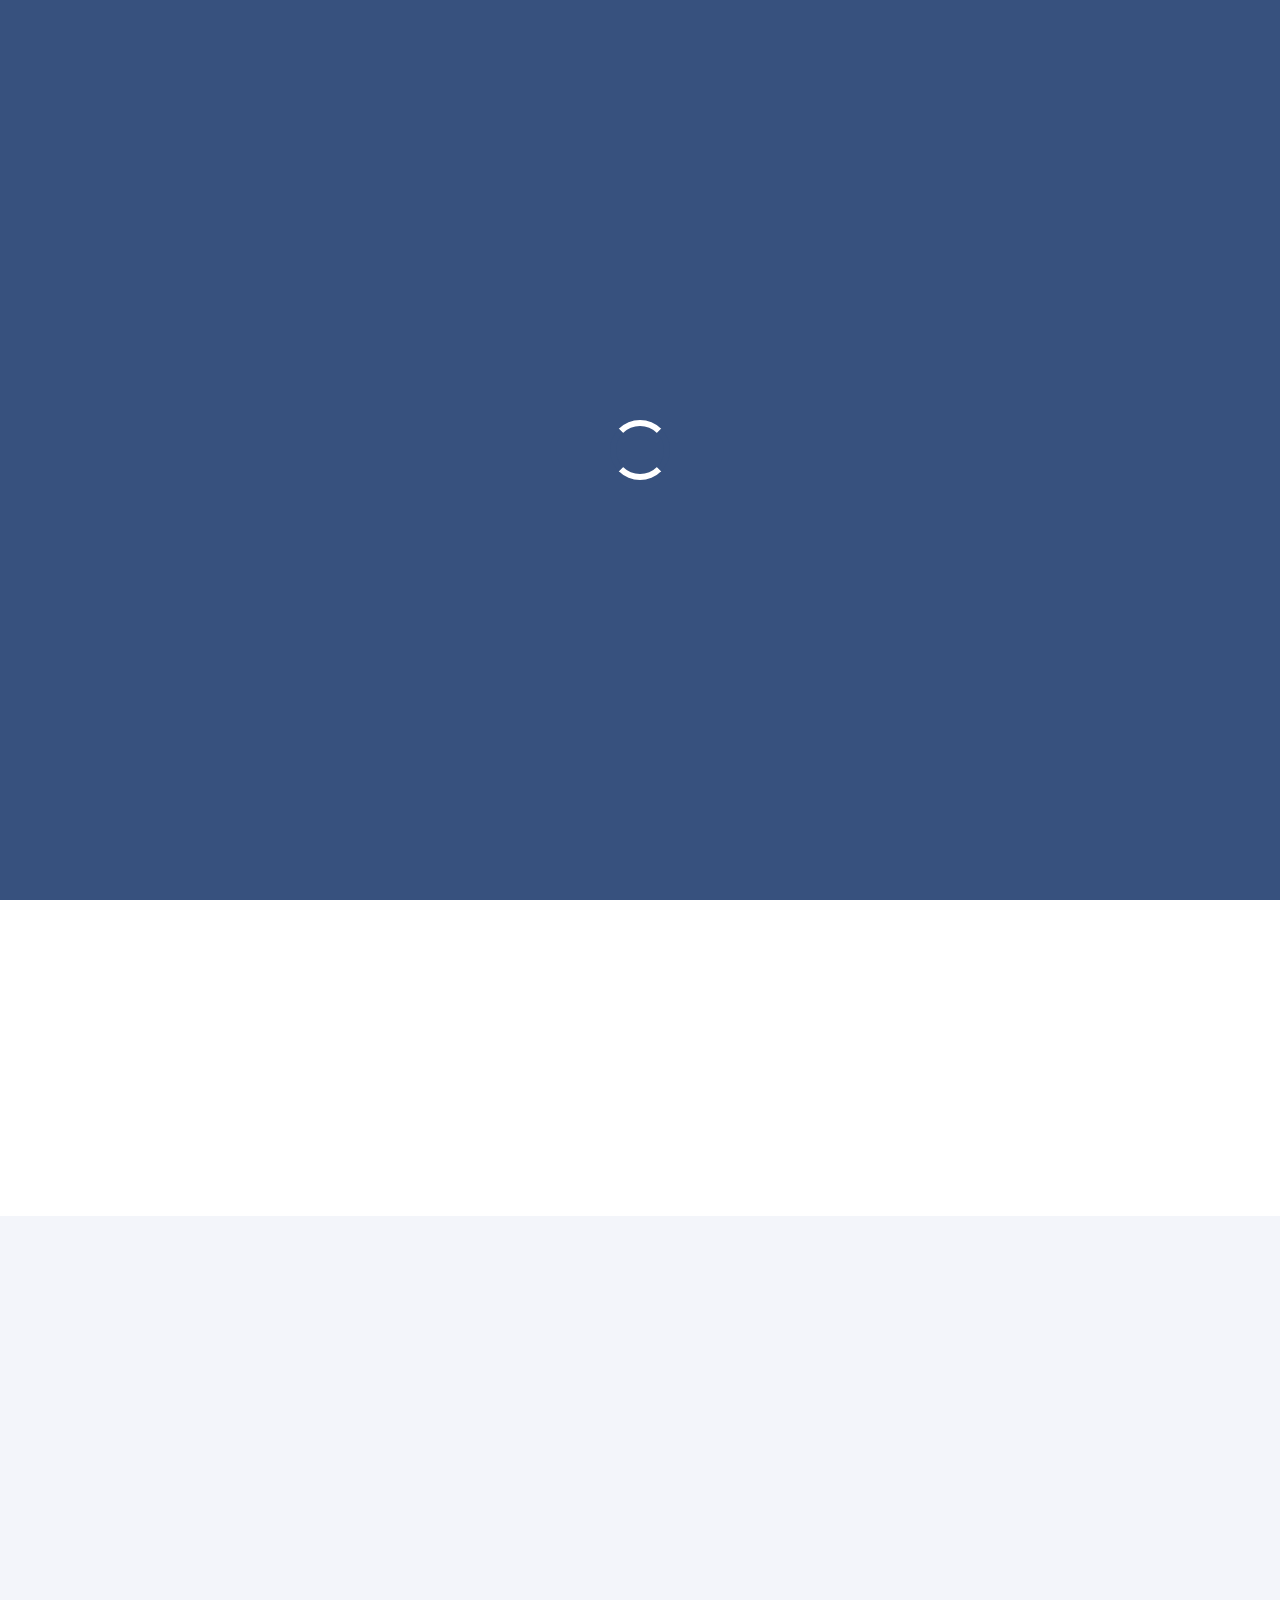
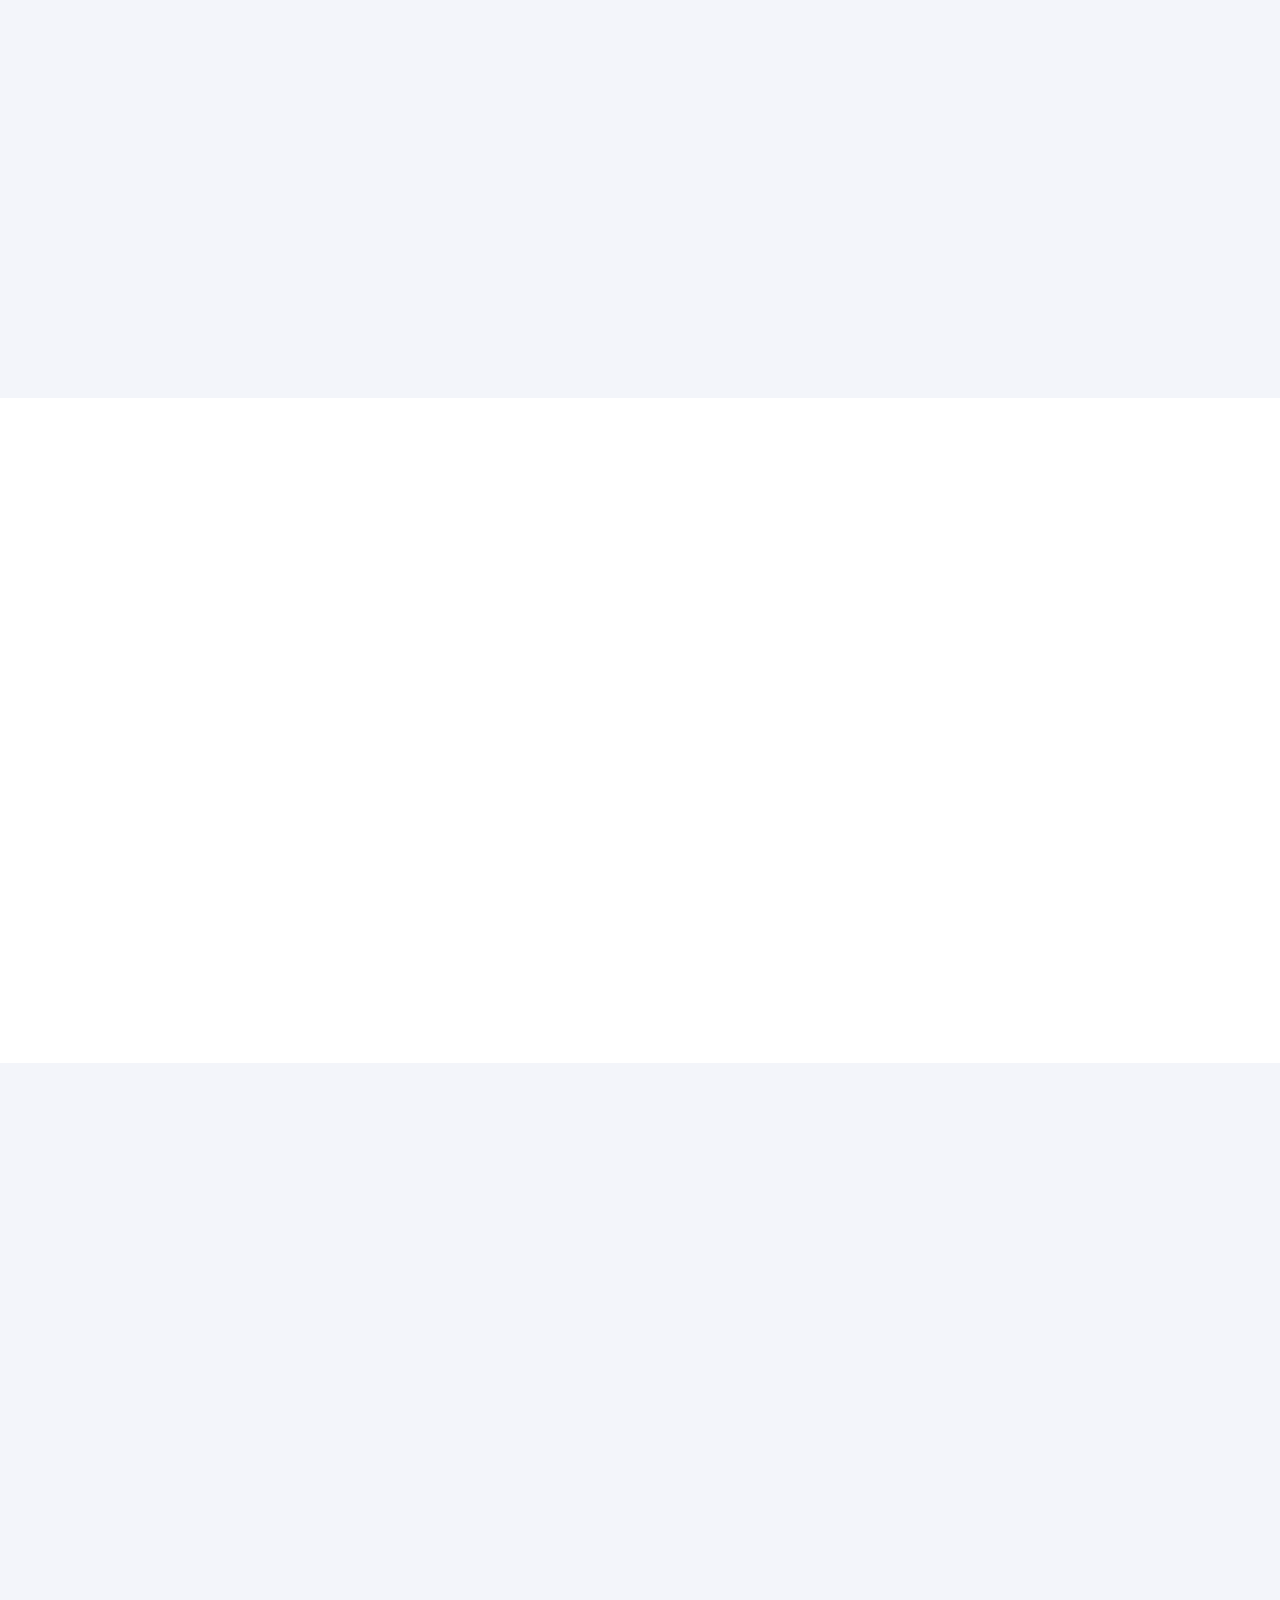
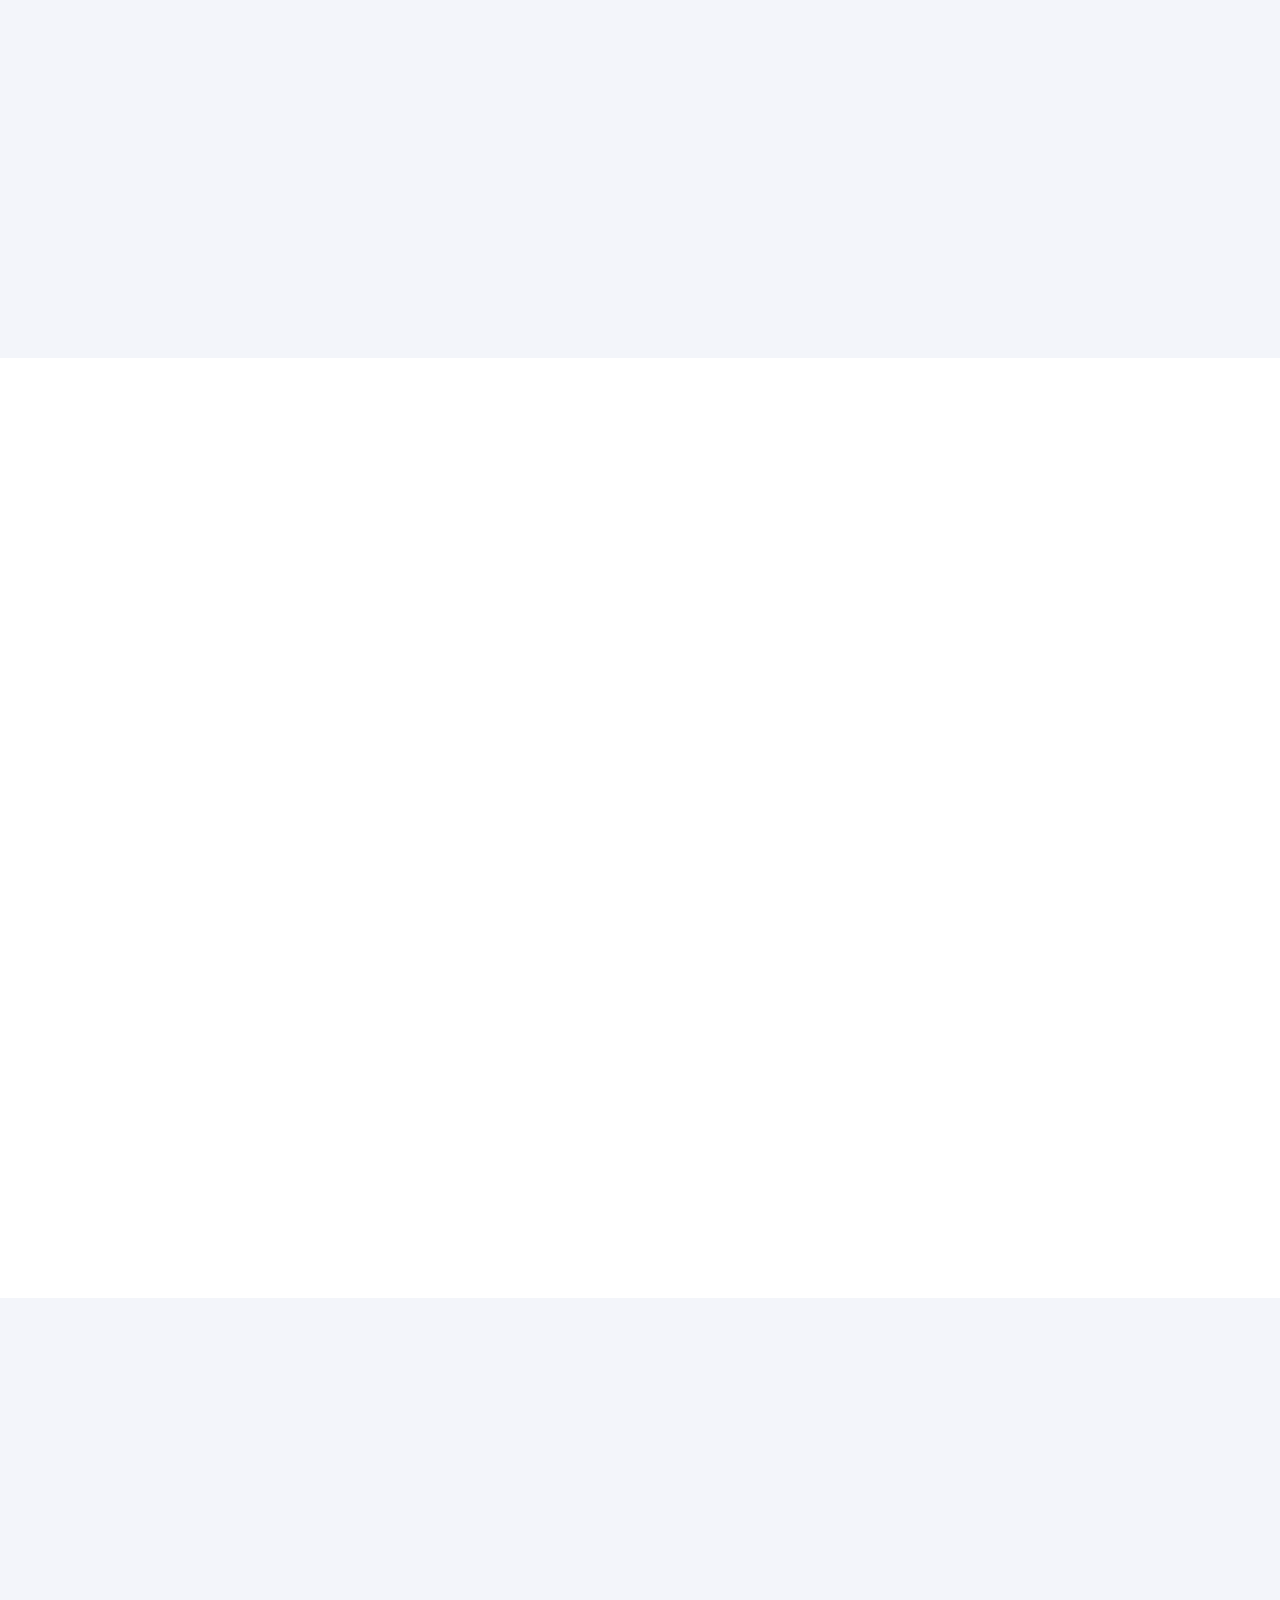
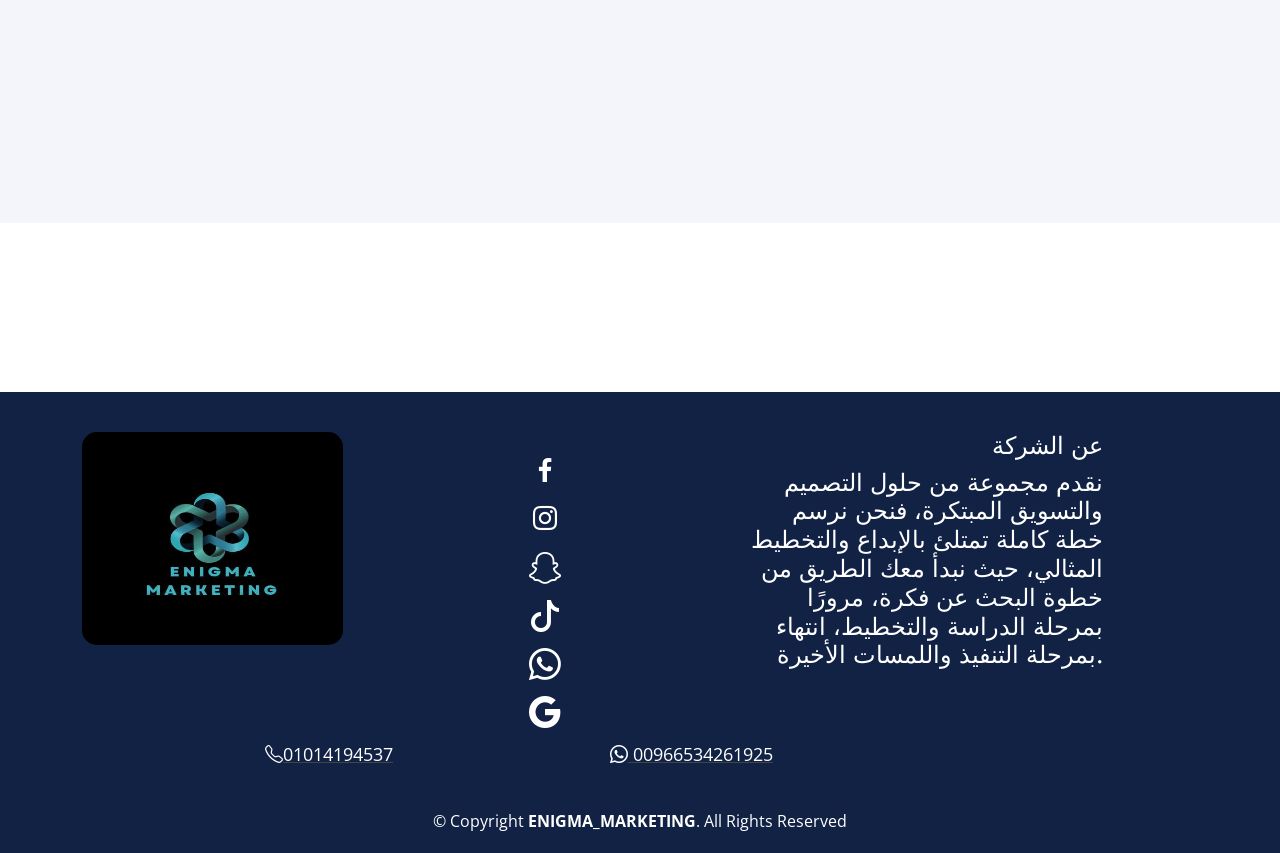
==== commit 87d4db9e: "Add files via upload" ====
--- a/index.html
+++ b/index.html
@@ -1,750 +1,698 @@
-﻿<!DOCTYPE html>
+<!DOCTYPE html>
 <html lang="en">
+
 <head>
-    <!-- Google tag (gtag.js) -->
-<script async src="https://www.googletagmanager.com/gtag/js?id=G-CE0QYRJG9Q"></script>
-<script>
-  window.dataLayer = window.dataLayer || [];
-  function gtag(){dataLayer.push(arguments);}
-  gtag('js', new Date());
-  gtag('config', 'G-CE0QYRJG9Q');
-</script>
-    <meta name="viewport" content="width=device-width, minimum-scale=1.0, maximum-scale=1.0, user-scalable=no">
-    <title>ENIGMA MARKETING</title>
-    <meta name="keywords" content="">
-    <meta name="description" content="">
-    <meta name="author" content="">
-    <link rel="shortcut icon" href="images/logo/your-logo.png.jpg" type="image/x-icon">
-    <link rel="stylesheet" href="css/bootstrap.min.css">
-    <link rel="stylesheet" href="css/pogo-slider.min.css">
-    <link rel="stylesheet" href="css/style.css">
-    <link rel="stylesheet" href="css/responsive.css">
-    <link rel="stylesheet" href="css/custom.css">
-    <link rel="stylesheet" href="css/style.css" />
-    <link rel="stylesheet" href="https://cdn.jsdelivr.net/npm/bootstrap-icons@1.7.2/font/bootstrap-icons.css">
-    <style>
-      h2{
-        text-align: center;
-      }
-     span{
-        font-size: 18px;
-     }
-     .panel{
-        border: 1px solid #63c7bd;
-     }
-    </style>
-    <meta name="description" content=". تصميم المواقع , شركة تصميم المواقع ">
+  <meta charset="utf-8">
+  <meta content="width=device-width, initial-scale=1.0" name="viewport">
+
+  <title>PARQ</title>
+  <meta content="" name="description">
+  <meta content="" name="keywords">
+
+  <!-- Favicons -->
+  <link href="img/why-us.png" rel="icon">
+  <link href="img/apple-touch-icon.png" rel="apple-touch-icon">
+
+  <!-- Google Fonts -->
+  <link href="https://fonts.googleapis.com/css?family=Open+Sans:300,300i,400,400i,600,600i,700,700i|Jost:300,300i,400,400i,500,500i,600,600i,700,700i|Poppins:300,300i,400,400i,500,500i,600,600i,700,700i" rel="stylesheet">
+  
+  <!-- Vendor CSS Files -->
+  <link href="vendor/aos/aos.css" rel="stylesheet">
+  <link href="vendor/bootstrap/css/bootstrap.min.css" rel="stylesheet">
+  <link href="vendor/bootstrap-icons/bootstrap-icons.css" rel="stylesheet">
+  <link href="vendor/boxicons/css/boxicons.min.css" rel="stylesheet">
+  <link href="vendor/glightbox/css/glightbox.min.css" rel="stylesheet">
+  <link href="vendor/remixicon/remixicon.css" rel="stylesheet">
+  <link href="vendor/swiper/swiper-bundle.min.css" rel="stylesheet">
+
+  <!-- Template Main CSS File -->
+  <link href="css/style.css" rel="stylesheet">
+
+  <!-- =======================================================
+  * Template Name: Arsha - v4.7.1
+  * Template URL: https://bootstrapmade.com/arsha-free-bootstrap-html-template-corporate/
+  * Author: BootstrapMade.com
+  * License: https://bootstrapmade.com/license/
+  ======================================================== -->
+  <style>
+    /* navbar */
+    ul li {
+            display: block;
+        }
+        /* navbar */
+        ul {
+            direction: rtl;
+        }
+        li {
+            direction: rtl; /* Reset to default */
+            display: inline-block;
+        }
+        @media (max-width: 600px) {
+            ul {
+                direction: ltr;
+            }
+            li {
+                display: block;
+            }
+        }
+        /*  End navbar  */
+        .swing {
+    animation: swing ease-in-out 1s infinite alternate;
+    transform-origin: center -20px;
+    float:left;
+    box-shadow: 5px 5px 10px rgba(0,0,0,0.5);
+}
+.swing img {
+    border: 5px solid #f8f8f8;
+    display: block;
+}
+.swing:after{
+    content: '';
+    position: absolute;  
+    width: 20px; height: 20px;  
+    border: 1px solid #999;
+    top: -10px; left: 50%;
+    z-index: 0;
+    border-bottom: none;
+    border-right: none;
+    transform: rotate(45deg);
+}
+/* nail */
+.swing:before{
+    content: '';
+    position: absolute;
+    width: 5px; height: 5px;
+    top: -14px;left: 54%;
+    z-index: 5;
+    border-radius: 50% 50%;
+    background: #000;
+}
+ 
+@keyframes swing {
+    0% { transform: rotate(3deg); }
+    100% { transform: rotate(-3deg); }
+}
+/* End img swing */
+          /* scroll width */
+           ::-webkit-scrollbar {
+            width: 15px;
+        }
+
+        /* Track */
+        ::-webkit-scrollbar-track {
+            box-shadow: inset 0 0 5px grey;
+            border-radius: 10px;
+        }
+   ::-webkit-scrollbar-thumb {
+            background: rgba(40, 58, 90, 0.9);
+            border-radius: 5px;
+        }
+         /* End scroall */
+         p{
+           text-align: right;
+           font-size: 18px;
+         }
+       h4{
+        text-align: right;
+       }
+         
+  </style>
 </head>
-<body id="home" data-spy="scroll" data-target="#navbar-wd" data-offset="98">
-<!-- Google Tag Manager (noscript) -->
-<noscript><iframe src="https://www.googletagmanager.com/ns.html?id=GTM-56TJXWXT"
-    height="0" width="0" style="display:none;visibility:hidden"></iframe></noscript>
-    <!-- End Google Tag Manager (noscript) -->
-     <!-- LOADER -->
-    <div id="preloader">
-        <div class="loader">
-            <img src="images/preloader.gif" alt="" />
-        </div>
+
+<body>
+
+  <!-- ======= Header ======= -->
+  <header id="header" class="fixed-top ">
+    <div class="container d-flex align-items-center">
+     <img style="width: 150px;height: 70px;background: #fff;border-radius: 10px;" src="img/1.jpg">
+      <!-- Uncomment below if you prefer to use an image logo -->
+      <!-- <a href="index.html" class="logo me-auto"><img src="assets/img/logo.png" alt="" class="img-fluid"></a>-->
+
+      <nav id="navbar" class="navbar">
+        <ul>
+          <li><a class="nav-link scrollto active" href="#hero">الرئسية</a></li>
+          <li><a class="nav-link scrollto" href="#about"> من نحن </a></li>
+          <li><a class="nav-link scrollto" href="#why-us">أسئلة</a></li>
+          <li><a class="nav-link scrollto" href="#skills">المهارات</a></li>
+          <li><a class="nav-link scrollto" href="#services">خدماتنا</a></li>
+          <li><a class="nav-link scrollto" href="#portfolio">الباقات </a></li>
+          <li><a class="nav-link scrollto" href="#team">عملائنا</a></li>
+          <li><a class="nav-link scrollto" href="#contact">اتصل بنا</a></li>
+
+        </ul> 
+        <i class="bi bi-list mobile-nav-toggle"></i>
+      </nav><!-- .navbar -->
+
     </div>
-    <!-- END LOADER -->
-       <!-- Start header -->
-    <header class="top-header">
-        <nav class="navbar header-nav navbar-expand-lg">
-            <div class="container">
-                <a class="navbar-brand swing" href="index.html"><img style="width: 120px; height: 60px; margin-top: -14px;box-shadow: 5px 5px 5px #63c7bd;" src="images/logo/your-logo.png.jpg" alt="image"></a>
-                <button class="navbar-toggler" type="button" data-toggle="collapse" data-target="#navbar-wd" aria-controls="navbar-wd" aria-expanded="false" aria-label="Toggle navigation">
-                    <span></span>
-                    <span></span>
-                    <span></span>
-                </button>
-                <div class="collapse navbar-collapse justify-content-end" id="navbar-wd">
-                    <ul class="navbar-nav">
-                        <li><a class="nav-link active" href="#home"style="text-align:right">الرئسية</a></li>
-                        <li><a style="text-align:right" class="nav-link" href="#about">من نحن</a></li>
-                        <li><a style="text-align:right" class="nav-link" href="#container">أسئلة</a></li>
-                        <li><a style="text-align:right" class="nav-link" href="#services">خدماتنا</a></li>
-                        <li><a style="text-align:right" class="nav-link" href="#appointment">جرافيك</a></li>
-                        <li><a style="text-align:right" class="nav-link" href="#team"> شركاء النجاح</a></li>
-                        <li><a style="text-align:right" class="nav-link" href="#paka">ألباقات</a></li>
-                        <li><a style="text-align:right" class="nav-link" href="#contact">تواصل معنا</a></li>
-                    </ul>
+  </header><!-- End Header -->
+
+  <!-- ======= Hero Section ======= -->
+  <section id="hero" class="d-flex align-items-center">
+
+    <div class="container">
+      <div class="row">
+        
+        <div class="col-lg-6 d-flex flex-column justify-content-center pt-4 pt-lg-0 order-2 order-lg-1" data-aos="fade-up" data-aos-delay="200">
+          <h1>وكالة تسويق اللغز
+            لتحسين الأداء التجاري للشركات</h1>
+          <h2> نبني، ونرتقي بأعمالك إلى قمة النجاح </h2>
+      
+        </div>
+
+        <div class="col-lg-6 order-1 order-lg-2 hero-img" data-aos="zoom-in" data-aos-delay="200">
+            <img src="img/hero-img.png" class="img-fluid animated" alt="">
+          </div>
+      </div>
+    </div>
+
+  </section>
+  <!-- End Hero -->
+  <main id="main">
+    <!-- ======= About Us Section ======= -->
+    <section id="about" class="about">
+      <div class="container" data-aos="fade-up">
+
+        <div class="section-title">
+          <h2>من نحن</h2>
+        </div>
+
+        <div class="row content">
+          <div class="col-lg-6">
+            <img style="width: 80%;" src="img/why-us.png">
+           
+          </div>
+          <div class="col-lg-6 pt-4 pt-lg-0">
+            <p>
+                نقاط التركيز للدعاية والاعلان وحلول التسويق الرقمي وتقنية المعلومات منصة رائدة في إنشاء المتاجر والتطبيقات الإلكترونية والخدمات المساندة للتجارة الالكترونية. تقدم الحل الأمثل لأصحاب الأعمال والشركات الراغبين بالحصول على كافة خدمات التسويق الرقمي لدعم منتجاتهم وخدماتهم، كما و نفتخر بتميزنا في مجال الحملات الإعلانية المتكاملة وتحقيق أفضل النتائج بمساعدة فريق مؤهل من ذوي الخبرات وباستخدام أحدث أساليب وأدوات التسويق المبتكرة
+                       </p>
+                      
+          </div>
+        </div>
+
+      </div>
+    </section>
+    <!-- End About Us Section -->
+
+    <!-- ======= Why Us Section ======= -->
+    <section id="why-us" class="why-us section-bg">
+      <div class="container-fluid" data-aos="fade-up">
+        <div class="row">
+          <div class="col-lg-12 d-flex flex-column justify-content-center align-items-stretch  order-2 order-lg-1">
+
+          
+            <div class="section-title">
+                <h2>ألاسئلة</h2>
+              </div>
+            <div class="accordion-list">
+              <ul>
+                <li>
+                  <a data-bs-toggle="collapse" class="collapsed" data-bs-target="#accordion-list-1"> ما هي أنواع إعلانات جوجل أدورد وحملات جوجل الإعلانية ؟    <i class="bx bx-chevron-down icon-show"></i><i class="bx bx-chevron-up icon-close"></i></a>
+                <div id="accordion-list-1" class="collapse" data-bs-parent=".accordion-list">
+                      <p style="text-align: center;color: #000;">تختلف أنواع إعلانات جوجل حسب الهدف منها وتتمثل فيما يلي   </p>
+                    <p> <span> إعلانات جوجل للبحث -</span></p>
+                    <p>
+                        يتم فيها استخدام محرك البحث في وضع الإعلان وزيادة احتمالية ظهوره في الصفحة الأولى والتي من شأنها أن تزيد من احتمالية ظهور موقعك للمستخدمين الذين يبحثون عن نفس الكلمة المفتاحية أو يبحثون عن الخدمة التي تعرضها أو منتجاتك، وهذا من أساسيات التسويق الإلكتروني ويختاره أصحاب الأعمال الكبيرة الذين يريدون الظهور بسرعة والسيطرة على المجال الذي يكونون فيه متميزين
+                    </p>
+                      <p><span> Google Display Ads -</span></p>
+                 <p>عندما يزور الأشخاص مواقع الويب المفضلة لديهم، أو يعرضون لأحد الأصدقاء مقطع فيديو على YouTube، أو يتحققون من حساب Gmail الخاص بهم، أو يستخدمون أجهزة وتطبيقات الجوال، يمكن أن تساعدك شبكة Google الإعلانية في الوصول إليهم من خلال الإعلانات المصوّرة المستهدفة</p>
+                 <p><span> إعلانات فيديو Google -</span></p>
+                 <p>تستطيع من خلال إعلانات فيديو جوجل أن تصل إلى عملائك المحتملين من خلال جعلهم يشاهدون مقاطع فيديو أو يبحثون عنها في اليوتيوب حيث يتم عرض الإعلانات في بداية الفيديوهات التي يشاهدها العملاء على اليوتيوب ويستخدم هذه الخدمة أصحاب الأعمال التي لها طابع التجارة والشراء حيث يكون إعلان الفيديو تحفيزًا على الشراء وعلى الاشتراك مثلًا في موقع الخدمة  </p>
+                 <p><span> إعلانات فيديو YouTube - </span></p>
+                 <p>اليوتيوب يشاهده الكثير من الناس على مستوى العالم وهو مكان مليء بالفيديوهات المختلفة التي تجذب أنظار الكثيرين من المستخدمين وهناك الكثير ممن يشاهدونها طوال الوقت بلا أي انقطاع مما أدى إلى استغلال أصحاب الأعمال هذه الأمر في صالحهم من خلال إظهار إعلاناتهم من خلال فيديوهات اليوتيوب وبالتالي كلما يتم تشغيل فيديو يتم عرض إعلان أو حتى أكثر من إعلان واحد في الفيديو الواحد </p>
+                 <p><span style="text-align: center;"> لمعرفة مميزات واحتياجاتك من الحملات الاعلانية نأمل التواصل معنا للتحدث مع الخبير الإعلامي   </span></p>
 
                 </div>
-           </div>
-        </nav>
-    </header>
-    <!-- Start Banner -->
-    <div class="ulockd-home-slider">
-        <div class="container-fluid">
-            <div class="row">
-                <div class="pogoSlider" id="js-main-slider">
+                </li>
+
+                <li>
+                  <a data-bs-toggle="collapse" data-bs-target="#accordion-list-2" class="collapsed">   ما هي استراتيجيات إدارة حملات جوجل أدورد الإعلانية للشركات والمؤسسات والأفراد ؟  <i class="bx bx-chevron-down icon-show"></i><i class="bx bx-chevron-up icon-close"></i></a>
+                  <div id="accordion-list-2" class="collapse" data-bs-parent=".accordion-list">
+                   <p><span>نقدم لك خدمات التسويق الإلكتروني من كتابة المحتوى التسويقي وتحسين محركات البحث وخدمات الموشن جرافيك وإنشاء وتصميم المواقع، كل هذا يتضمن الآتي</span></p>
+                    <p> . نقوم بإدارة الحملات الإعلانية من قبل فريق محترف في شركة كي إم تي -</p>
+                    <p>. نساعدك في ظهور كلماتك المفتاحية الرئيسية الخاصة بنشاطك التجاري أو المشروع الخاص بك، في نتائج محركات البحث الأولى - </p>
+                    <p>. نزيد من حركة المرور داخل الموقع وزيادة الزيارات فيه لعملاء مستهدفين من خلال إعلانات جوجل إدواردز -</p>
+                    <p>. دراسة شاملة للمنتج أو الخدمة ودراسة المميزات والعيوب لكي نضع خطة واضحة تساعدك في النجاح -</p>
+                    <p>. دراسة المنافسين بدقة وتحليل نقاط القوة عندهم والضعف لكي نساعدك في التفوق عليهم - </p>
+                    <p>. ترتيب حملات إعلانية مُحددة المدة -</p>
+                    <p>. قياس وتتبع التحويلات والزيارات علي الموقع من خلال GOOGLE ANALYTICS لتحويل الزوار إلى منتجك - </p>
+                    <p>. نقوم بتصميم إعلانات صورية ومتحركة لحملتك الإعلانية بشكل يجذب العملاء ويكون مناسبًا للعلامة التجارية -                      </p>
+                    <p>. أسعارنا مرنة وتكون مناسبة لميزانية الشركات، ويمكن التعديل في أي وقت بما يناسب متطلبات كل عميل -                      </p>
+                    <p>. نزيد من فرص النجاح، حيث نزيد مبيعاتك الخاصة لكي نحصل على مزيد من العائدات -                      </p>
+                    <p>. نقوم بتوفير عناء الإدارة والمتابعة عليك، من خلال عمل الإعلانات وضبط الحملات عبر اختيار الكلمات المفتاحية والدخول في مزاد المعلنين في جوجل، نقوم بكل هذا العمل بدلًا عنك -                      </p>
+                 
+                  </div>
+                </li>
+
+                <li>
+                  <a data-bs-toggle="collapse" data-bs-target="#accordion-list-3" class="collapsed">  ما هي المواقع التي يمكن من خلالها عمل وإدارة الحملات الإعلانية ؟  <i class="bx bx-chevron-down icon-show"></i><i class="bx bx-chevron-up icon-close"></i></a>
+                  <div id="accordion-list-3" class="collapse" data-bs-parent=".accordion-list">
+                    <p><span>: المواقع التي يمكن من خلالها عمل وإدارة الحملات الإعلانية كثيرة جدًا وتختلف في جمهورها وفي أعداد جمهورها وهي </span></p>
+                    <p> . فيسبوك: حيث نستطيع من خلاله الجمع بين أكثر من شكل من أشكال وطرق الدعايا -</p>
+                    <p>إنستجرام: ويعد الانستجرام هو المكان الأهم بالنسبة لمصممي الجرافيك، حيث يمكن من خلاله نشر البوستس المختلفة والعمل على ترويجها - </p>
+                    <p>. سناب شات: يمكننا من خلال موقع سناب شات استهداف الأشخاص عن طريق الخصائص الديموغرافية وبعض جماهير المشاهير -</p>
+                    <p>.  تيك توك: يمكننا من خلال موقع  تيك توك استهداف الأشخاص عن طريق الخصائص الديموغرافية وبعض جماهير المشاهير -</p>
+                    <p>.يوتيوب: يوتيوب هو الموقع الأكثر مشاهدةً في العالم، ويتم الترويج من خلاله بعدة طرق، منها إنشاء القنوات الخاصة لنشر محتوى الشركات، أو نشر إعلانك على الصفحة الرئيسية لليوتيوب -</p>
+
+                  </div>
+                </li>
+
+                <li>
+                    <a data-bs-toggle="collapse" data-bs-target="#accordion-list-4" class="collapsed">    ما هي أهم عوامل نجاح إدارة الحملات الإعلانية ؟  <i class="bx bx-chevron-down icon-show"></i><i class="bx bx-chevron-up icon-close"></i></a>
+                    <div id="accordion-list-4" class="collapse" data-bs-parent=".accordion-list">
+                      <p><span>توجد عوامل مهمة لنجاح الحملة الإعلانية منها </span></p>
+                    <p>. تحديد الجمهور المستهدف الخاص بمنتجك أو خدمتك، ومعرفة كيفية الوصول إليه -</p>
+                    <p>. العمل على تحليل منافسيك ومعرفة نقاط ضعفهم -</p>
+                    <p>. القيام بدراسةٍ شاملة للسوق وتقديم تقاريرٍ مستمرة عن آخر المستجدات التي وصلنا إليها من خلال تلك الدراسة - </p>
+                    </div>
+                  </li>
+
+                  <li>
+                      <a data-bs-toggle="collapse" data-bs-target="#accordion-list-5" class="collapsed">     ما الخطوة التالية التي نقدمها لك في إدارة حملات جوجل أدورد الإعلانية ؟    <i class="bx bx-chevron-down icon-show"></i><i class="bx bx-chevron-up icon-close"></i></a>
+                      <div id="accordion-list-5" class="collapse" data-bs-parent=".accordion-list">
+                     <p>لا تتركك kmt بمجرد إنشاء حملتك الإعلانية، بل نستمر في متابعة تلك الحملات، عن طريق مشاهدة النتائج والحرص على تحقيق أعلى نسب من المشاهدات ومن ثم المبيعات، كما نعمل على تقديم تقارير دورية تخص آخر التطورات والنتائج التي وصلنا إليها</p>
                   
-                    <div class="pogoSlider-slide" data-transition="fade" data-duration="1500" style="background-image: url(images/slider/20.jpg); ">
-                        <div class="lbox-caption pogoSlider-slide-element">
-                            <div class="lbox-details">
-                                <h1 style="color:cadetblue;background:rgba(0,0,0,0.5);font-size:xx-large;"> اكتشف عملنا</h1>
+                    </div>
+                    </li>
+
+                    <li>
+                        <a data-bs-toggle="collapse" data-bs-target="#accordion-list-6" class="collapsed">      ما هي إدارة حملات جوجل أدورد الإعلانية وأنواعها؟      <i class="bx bx-chevron-down icon-show"></i><i class="bx bx-chevron-up icon-close"></i></a>
+                        <div id="accordion-list-6" class="collapse" data-bs-parent=".accordion-list">
+                            <p><span>. إعلانات جوجل أدورد، وهي حملة مدفوعة بواسطة جوجل ادوردز والتي تعد أكبر شركة إعلانية في العالم </span></p>
+                           <p>. حملات إعلانية بواسطة موقع اليوتيوب الذي أصبحا بمثابة التليفزيون الثاني للعالم - </p>
+                           <p> . حملات إعلانية بواسطة المواقع التي تقوم بتقديم خدمة الإعلانات المبوبة المجانية، حيث تمتلك تلك المواقع الكثير من الزوار - </p>
+                           <p> . حملات إعلانية بواسطة الشبكات الاجتماعية مثل الفيس بوك وتويتر وانستجرام وغيرها -</p>
+                          </div>
+                      </li>
+
+                      <li>
+                          <a data-bs-toggle="collapse" data-bs-target="#accordion-list-7" class="collapsed">      هل تحديد ميزانية الإعلان مهمة؟       <i class="bx bx-chevron-down icon-show"></i><i class="bx bx-chevron-up icon-close"></i></a>
+                          <div id="accordion-list-7" class="collapse" data-bs-parent=".accordion-list">
+                              <p><span> يعبر مصطلح ميزانية الإعلان إلى المبلغ الذي تنفقه الشركة على الإعلان ويعد تحديد الميزانية أمرًا مهمًّا وذلك لأن الإعلان يعد استثمارًا يبني قيمة غير ملموسة تسمى حسن النية </span></p>
+                           
                             </div>
+                        </li>
+              </ul>
+            </div>
+
+          </div>
+
+        </div>
+
+      </div>
+    </section>
+    <!-- End Why Us Section -->
+
+    <!-- ======= Skills Section ======= -->
+    <section id="skills" class="skills">
+      <div class="container" data-aos="fade-up">
+          <div class="section-title">
+              <h2> المهارات </h2>
+            </div>
+        <div class="row">
+          <div class="col-lg-6 d-flex align-items-center" data-aos="fade-right" data-aos-delay="100">
+            <img src="img/skills.png" class="img-fluid" alt="">
+          </div>
+          <div class="col-lg-6 pt-4 pt-lg-0 content" data-aos="fade-left" data-aos-delay="100">
+           <!-- <h3>Voluptatem dignissimos provident quasi corporis voluptates</h3>-->
+            <p class="fst-italic">
+             
+            </p>
+
+            <div class="skills-content">
+
+              <div class="progress">
+                <span class="skill">حلول تسويقية مبتكرة <i class="val">100%</i></span>
+                <div class="progress-bar-wrap">
+                  <div class="progress-bar" role="progressbar" aria-valuenow="100" aria-valuemin="0" aria-valuemax="100"></div>
+                </div>
+              </div>
+
+              <div class="progress">
+                <span class="skill">تصاميم ابداعية <i class="val">100%</i></span>
+                <div class="progress-bar-wrap">
+                  <div class="progress-bar" role="progressbar" aria-valuenow="100" aria-valuemin="0" aria-valuemax="100"></div>
+                </div>
+              </div>
+
+              <div class="progress">
+                <span class="skill">إنشاء مواقع الكترونية   <i class="val">95%</i></span>
+                <div class="progress-bar-wrap">
+                  <div class="progress-bar" role="progressbar" aria-valuenow="95" aria-valuemin="0" aria-valuemax="100"></div>
+                </div>
+              </div>
+
+              <div class="progress">
+                <span class="skill">تحسين محركات البحث <i class="val">94%</i></span>
+                <div class="progress-bar-wrap">
+                  <div class="progress-bar" role="progressbar" aria-valuenow="94" aria-valuemin="0" aria-valuemax="100"></div>
+                </div>
+              </div>
+              <div class="progress">
+                  <span class="skill">حملات إعلانية مؤثرة <i class="val">100%</i></span>
+                  <div class="progress-bar-wrap">
+                    <div class="progress-bar" role="progressbar" aria-valuenow="100" aria-valuemin="0" aria-valuemax="100"></div>
+                  </div>
+                </div>
+                <div class="progress">
+                    <span class="skill">أستضافة المواقع الالكترونية <i class="val">100%</i></span>
+                    <div class="progress-bar-wrap">
+                      <div class="progress-bar" role="progressbar" aria-valuenow="100" aria-valuemin="0" aria-valuemax="100"></div>
+                    </div>
+                  </div>
+                  <div class="progress">
+                      <span class="skill"> موشن جرافيك <i class="val">99%</i></span>
+                      <div class="progress-bar-wrap">
+                        <div class="progress-bar" role="progressbar" aria-valuenow="99" aria-valuemin="0" aria-valuemax="100"></div>
+                      </div>
+                    </div>
+                    <div class="progress">
+                        <span class="skill"> عملائنا <i class="val">100+</i></span>
+                        <div class="progress-bar-wrap">
+                          <div class="progress-bar" role="progressbar" aria-valuenow="100" aria-valuemin="0" aria-valuemax="100"></div>
                         </div>
-                    </div>
-                    <div class="pogoSlider-slide" data-transition="fade" data-duration="1500" style="background-image:url(images/slider/220.jpg);">
-                        <div class="lbox-caption pogoSlider-slide-element">
-                            <div class="lbox-details">
-                                <h1 style="color:cadetblue;background:rgba(0,0,0,0.5);font-size:xx-large;">الانتشار في جميع أنحاء العالم</h1>
-                            </div>
-                        </div>
-
-                    </div>
-                    <div class="pogoSlider-slide" data-transition="fade" data-duration="1500" style="background-image:url(images/slider/70.jpg);">
-                        <div class="lbox-caption pogoSlider-slide-element">
-                            <div class="lbox-details">
-                                <h1 style="color:cadetblue;background:rgba(0,0,0,0.5);font-size:xx-large;">تسويق اللغز </h1>
-                            </div>
-                        </div>
-
-                    </div>
-                </div>
-            </div>
-        </div>
+                      </div>
+            </div>
+
+          </div>
+        </div>
+
+      </div>
+    </section><!-- End Skills Section -->
+
+    <!-- ======= Services Section ======= -->
+    <section id="services" class="services section-bg">
+      <div class="container" data-aos="fade-up">
+
+        <div class="section-title">
+          <h2>خدماتنا</h2>
+          <p></p>
+        </div>
+
+        <div class="row"style="direction: rtl;" >
+          <div class="col-xl-3 col-md-6 d-flex align-items-stretch" data-aos="zoom-in" data-aos-delay="100">
+            <div class="icon-box">
+              <div class="icon"><i class="bi bi-file-earmark-image"></i></div>
+              <h4 style="text-align: center;"><a> تصاميم احترافية </a></h4>
+              <h6>قم ببناء ظهورك على الانترنت وامنح زبائنك تجربة شراء فريدة تتيح لك امكانية جمع معلومات مهمة عن سلوكهم الشرائي لتستخدمها لاحقا في تطوير خططك التسويقية.</h6>
+            </div>
+          </div>
+
+          <div class="col-xl-3 col-md-6 d-flex align-items-stretch mt-4 mt-md-0" data-aos="zoom-in" data-aos-delay="200">
+            <div class="icon-box">
+              <div class="icon"><i class="bi bi-bar-chart"></i></div>
+              <h4 style="text-align: center;"><a href="">إدارة الحملات الإعلانية</a></h4>
+              <h6>هل ترغب بأن يظهر عملك لجميع الزبائن المهتمين بالتعامل معك؟ الحملات الإعلانية المدفوعة من أكثر الطرق فعالية وسرعة لمساعدتك في تحقيق هذا الهدف وزيادة مبيعاتك.</h6>
+            </div>
+          </div>
+
+          <div class="col-xl-3 col-md-6 d-flex align-items-stretch mt-4 mt-xl-0" data-aos="zoom-in" data-aos-delay="300">
+            <div class="icon-box">
+              <div class="icon"><i class="bi bi-graph-up-arrow"></i></div>
+              <h4 style="text-align: center;"><a href="">إدارة حسابات التواصل</a></h4>
+              <h6>انتقل بمستوى نشاط عملك إلى مرحلة جديدة من خلال الإدارة الفعالة لحسابات عملك على منصات التواصل الاجتماعي التي تساعدك في الوصول إلى الجمهور وعرض نشاطك بسهولة.</h6>
+            </div>
+          </div>
+
+          <div class="col-xl-3 col-md-6 d-flex align-items-stretch mt-4 mt-xl-0" data-aos="zoom-in" data-aos-delay="400">
+            <div class="icon-box">
+              <div class="icon"><i class="bi bi-gear-wide-connected"></i></div>
+              <h4 style="text-align: center;"><a> تحسين محركات البحث</a></h4>
+              <h6>إظهار موقعك في الصفحة الأولي من جوجل</h6>
+              <h6>زيادة عدد الاشخاص المهتمين إلى عملاء دائمين</h6>
+              <h6>تصدر قائمة البحث بدون إعلان مدفوع </h6>
+              <h6>التحسين والتطوير بالمتابعة</h6>
+            </div>
+          </div>
+          <!--  test -->
+          <div class="col-xl-3 col-md-6 d-flex align-items-stretch mt-4 mt-xl-0"style="padding-top:15px" data-aos="zoom-in" data-aos-delay="400">
+            <div class="icon-box">
+              <div class="icon"><i class="bi bi-code"></i></div>
+              <h4 style="text-align: center;"><a> المبرمج الخبير </a></h4>
+              <h6>هل تبحث عن مبرمج ومطور مواقع ل تعديل تصميم موقعك بشكل احترافي وجذاب  هل تبحث عن مبرمج محترف لتعديل موقعك وبرمجته بطريقة احترافية ومتجاوب لجميع الشاشات؟ سريع ومستجيب </h6>
+              
+            </div>
+          </div>
+          <div class="col-xl-3 col-md-6 d-flex align-items-stretch mt-4 mt-xl-0"style="padding-top:15px" data-aos="zoom-in" data-aos-delay="400">
+            <div class="icon-box">
+              <div class="icon"><i class="bi bi-server"></i></div>
+              <h4 style="text-align: center;"><a>  أستضافة المواقع  </a></h4>
+              <h6>         تقدم قيمة تك العديد من خدمات استضافة المواقع باعلى تقنيات وبأفضل الاسعار فنحن نقدم مجموعه من خطط استضافه المواقع المشتركه              </h6>
+            </div>
+          </div>
+          <div class="col-xl-3 col-md-6 d-flex align-items-stretch mt-4 mt-xl-0"style="padding-top:15px" data-aos="zoom-in" data-aos-delay="400">
+            <div class="icon-box">
+              <div class="icon"><i class="bi bi-telephone"></i></div>
+              <h4 style="text-align: center;"><a> خدمة عملاءمميزة </a></h4>
+              <h6>         خدمة العملاء تشير إلى المساعدة التي توفرها المؤسسة لعملائها قبل شرائهم أو استخدامهم للمنتجات أو الخدمات أو بعدها. تتضمن خدمة العملاء إجراءات، مثل تقديم اقتراحات المنتجات أو استكشاف المشكلات والشكاوى وحلها        </h6>
+             
+            </div>
+          </div>
+          <div class="col-xl-3 col-md-6 d-flex align-items-stretch mt-4 mt-xl-0"style="padding-top:15px" data-aos="zoom-in" data-aos-delay="400">
+            <div class="icon-box">
+              <div class="icon"><i class="bi bi-graph-up-arrow"></i></div>
+              <h4 style="text-align: center;"><a> حلول تسويقية مبتكرة  </a></h4>
+              <h6> 
+                إدارة مواقع التواصل االاجتماعي
+                 - تصميم المواقع
+                - تصميم الهوية التجارية
+               - تصوير المنتجات - كتابة المحتوى
+                - اعلانات جوجل ADS
+                 - تهيئة المواقع لمحركات البحث SEO
+                 </h6>
+             
+            </div>
+          </div>
+        </div>
+
+      </div>
+    </section><!-- End Services Section -->
+
+  
+
+    <!-- ======= Portfolio Section ======= -->
+    <section id="portfolio" class="portfolio">
+      <div class="container" data-aos="fade-up">
+
+        <div class="section-title">
+          <h2> الباقات </h2>
+        </div>
+
+        <div class="row portfolio-container" data-aos="fade-up" data-aos-delay="200">
+
+          <div class="col-lg-4 col-md-6 portfolio-item filter-app">
+            <div class="portfolio-img"><img src="img/google.png" class="img-fluid" alt=""></div>
+        
+          </div>
+
+          <div class="col-lg-4 col-md-6 portfolio-item filter-web">
+            <div class="portfolio-img"><img src="img/snap.png" class="img-fluid" alt=""></div>
+          
+          </div>
+
+          <div class="col-lg-4 col-md-6 portfolio-item filter-app">
+            <div class="portfolio-img"><img src="img/tik.png" class="img-fluid" alt=""></div>
+          </div>
+
+          <div class="col-lg-4 col-md-6 portfolio-item filter-card">
+            <div class="portfolio-img"><img src="img/instgram.png" class="img-fluid" alt=""></div>
+          </div>
+
+          <div class="col-lg-4 col-md-6 portfolio-item filter-web">
+            <div class="portfolio-img"><img src="img/face.png" class="img-fluid" alt=""></div>
+          </div>
+
+          <div class="col-lg-4 col-md-6 portfolio-item filter-app">
+            <div class="portfolio-img"><img src="img/d.png" class="img-fluid" alt=""></div>
+          </div>
+
+        
+
+          </div>
+
+      </div>
+    </section><!-- End Portfolio Section -->
+
+    <!-- ======= customer Section ======= -->
+    <section id="team" class="team section-bg">
+      <div class="container" data-aos="fade-up">
+
+        <div class="section-title">
+          <h2>شركاء النجاح</h2>
+        </div>
+
+        <div class="row">
+
+          <div class="col-lg-4">
+            <div class="member d-flex align-items-start" data-aos="zoom-in" data-aos-delay="100">
+              <div class="pic"><img style="width: 140px;height: 100px;" src="img/team/A.png" class="img-fluid" alt="img"></div>
+              <div class="member-info">
+                <h4> جولدن اين للسياحة </h4>
+                <a target="_blank" href="https://gaafar123g.github.io/Rahal_travel/" style="font-size:20px;border:solid 2px #fff;padding:8px;text-decoration: underline;"> زيارة الموقع </a>
+              </div>
+            </div>
+          </div>
+          <div class="col-lg-4 mt-4 mt-lg-0">
+            <div class="member d-flex align-items-start" data-aos="zoom-in" data-aos-delay="100">
+              <div class="pic"><img style="width: 140px;height: 100px;" src="img/team/gold.jpg" class="img-fluid" alt=""></div>
+              <div class="member-info">
+                <h4> العطر الذهبي </h4>
+                <a target="_blank" href="https://gaafar123g.github.io/GOLDEN-_FRAGRANCE/" style="font-size:20px;border:solid 2px #fff;text-decoration: underline;"> زيارة الموقع </a>
+              </div>
+            </div>
+          </div>
+          <div class="col-lg-4 mt-4 mt-lg-0">
+            <div class="member d-flex align-items-start" data-aos="zoom-in" data-aos-delay="100">
+              <div class="pic"><img style="width: 140px;height: 100px;" src="img/team/rahal.jpg" class="img-fluid" alt=""></div>
+              <div class="member-info">
+                <h4> رحال للسياحة </h4>
+                
+              </div>
+            </div>
+          </div>
+          
+
+          <div class="col-lg-4 mt-4">
+            <div class="member d-flex align-items-start" data-aos="zoom-in" data-aos-delay="100">
+              <div class="pic"><img style="width: 140px;height: 100px;" src="img/team/nnlogo.jpg" class="img-fluid" alt=""></div>
+              <div class="member-info">
+                <h4> الهداية للمقاولات </h4>
+                <a target="_blank" href="https://gaafar123g.github.io/alhadayaforcontracting/" style="font-size:20px;border:solid 2px #fff;text-decoration: underline;"> زيارة الموقع </a>
+
+              </div>
+            </div>
+          </div>
+
+          <div class="col-lg-4 mt-4">
+            <div class="member d-flex align-items-start" data-aos="zoom-in" data-aos-delay="100">
+              <div class="pic"><img style="width: 140px;height: 100px;" src="img/team/pak.jpeg" class="img-fluid" alt=""></div>
+              <div class="member-info">
+                <h4> هيلثي هاوس </h4>
+                
+              </div>
+            </div>
+          </div>
+          <div class="col-lg-4 mt-4">
+            <div class="member d-flex align-items-start" data-aos="zoom-in" data-aos-delay="100">
+              <div class="pic"><img style="width: 140px;height: 100px;" src="img/team/logo.jpg" class="img-fluid" alt=""></div>
+              <div class="member-info">
+                <h4> فور أس تكنولجي </h4>
+                <a target="_blank" href="https://gaafar123g.github.io/dashboard/" style="font-size:20px;border:solid 2px #fff;text-decoration: underline;"> زيارة الموقع </a>
+
+              </div>
+            </div>
+          </div>
+
+
+        </div>
+
+      </div>
+    </section>
+    <!-- ======= Contact Section ======= -->
+    <section id="contact" class="contact">
+      <div class="container" data-aos="fade-up">
+
+        <div class="section-title">
+          <h2>اتصل بنا</h2>
+        </div>
+      
+      </div>
+    </section><!-- End Contact Section -->
+
+  </main>
+  <!-- End #main -->
+  
+
+  <!-- ======= Footer ======= -->
+  <footer id="contact"style="background: #124">
+<!--
+    <div class="footer-newsletter"style="padding-top:15px">
+      <div class="container">
+        <div class="row justify-content-center">
+          <div class="col-lg-6">
+            <form action="" method="post">
+              <input type="email" name="email">
+              <input style="background-color: #065174;color: #fff;" type="submit"href='majlto:gaafr.elroby97@gmail.com' value="Subscribe">
+            </form>
+          </div>
+        </div>
+      </div>
     </div>
-    <!-- Start About us -->
-    <div id="about" class="about-box">
-        <div class="about-a1">
-            <div class="container">
-                <div class="row">
-                    <div class="col-lg-12">
-                        <div class="title-box">
-                            <h2>معلومات عنا</h2>
-                            <h1>خدامات التسويق الرقمي الأكثر احترافية </h1>
-                        </div>
-                    </div>
-                </div>
-                <div class="row">
-                    <div class="col-lg-12 col-md-12 col-sm-12">
-                        <div class="row align-items-center about-main-info">
-                            <div class="col-md-6 col-sm-12">
-                                <div class="pricingTable">
-                                    <img style="width:70%;height:50%;box-shadow: -5px 5px 5px #63c7bd;" src="images/logo/1.png">
-                                </div>
-                            </div>
-                            <div style="text-align:right" class="col-lg-6 col-md-6 col-sm-12">
-                                <p style="font-size: 18px;color:#1b5354;">
-                                    نقاط التركيز للدعاية والاعلان وحلول التسويق الرقمي وتقنية المعلومات منصة رائدة في إنشاء المتاجر والتطبيقات الإلكترونية والخدمات المساندة للتجارة الالكترونية. تقدم الحل الأمثل لأصحاب الأعمال والشركات الراغبين بالحصول على كافة خدمات التسويق الرقمي لدعم منتجاتهم وخدماتهم، كما و نفتخر بتميزنا في مجال الحملات الإعلانية المتكاملة وتحقيق أفضل النتائج بمساعدة فريق مؤهل من ذوي الخبرات وباستخدام أحدث أساليب وأدوات التسويق المبتكرة.
-                                </p>
-                                <p style="font-size:18px;color:#1b5354">
-                                    انطلاقا من إيماننا بالأهمية المتزايدة للتسويق الرقمي في تنمية الأعمال وتحقيق أهداف المبيعات التي يطمح إليها عملاؤنا، تسعى نقاط التركيز لتوفير مجموعة متكاملة من الخدمات على درجة عالية من الاتقان والكفاءة بمساعدة فريق من المحترفين وذوي الخبرة القادرين على الوصول للجمهور المستهدف بالطريقة المناسبة و تطوير أفكار تسويقية وإعلانية خلاقة.
-                                </p>
-                                <a href="aboutArb.html" class="new-btn-d br-2"style="font-size:20px">
-                                    اقرأ أكثر
-                                </a>
-                            </div>
-
-                        </div>
-                    </div>
-                </div>
-            </div>
-        </div>
+-->
+    <div class="footer-top"style="padding-top: 40px;">
+      <div class="container">
+        <div class="row">
+           <div class="col-lg-3 col-md-4 footer-links">
+           <img style="width: 100%;height:70%;border-radius: 15px;" src="img/1.jpg">
+            </ul>
+          </div>
+
+          <div class="col-lg-4 col-md-6 footer-links"style="">
+            <div style="display: grid;text-align: center;font-size: xx-large;" class="social-links mt-3">     
+              <a target="_blank" href="https://web.facebook.com/profile.php?id=61553920524111" class="facebook cicon"><i class="bx bxl-facebook"></i></a>
+              <a target="_blank" href="https://www.instagram.com/marketing.enigma/" class="instagram cicon"><i class="bx bxl-instagram"></i></a>
+              <a target="_blank" href="https://www.snapchat.com/add/marketing.43?share_id=X9hyQ7yJBgI&locale=ar-EG" class="google-plus cicon"><i class="bi bi-snapchat"></i></a>
+              <a target="_blank" href="https://www.tiktok.com/@enigmamarkiting" class="linkedin cicon"><i class="bi bi-tiktok"></i></a>
+              <a target="_blank" href="https://wsend.co/201014194537" class="linkedin cicon"><i class="bi bi-whatsapp"></i></a>
+              <a target="_blank" href="https://mail.google.com/mail/u/0/#inbox" class="linkedin cicon"><i class="bi bi-google"></i></a>
+
+            </div>
+          </div>
+          <div class="col-lg-4 col-md-6 footer-links"style="color:#fff">
+            <h4 style="text-align: right;">عن الشركة</h4>
+           <h4 style="text-align: right;">نقدم مجموعة من حلول التصميم والتسويق المبتكرة، فنحن نرسم خطة كاملة تمتلئ بالإبداع والتخطيط المثالي، حيث نبدأ معك الطريق من خطوة البحث عن فكرة، مرورًا بمرحلة الدراسة والتخطيط، انتهاء بمرحلة التنفيذ واللمسات الأخيرة.</h4>
+          </div>
+<br><br>
+<!--   -->
+<div class="col-md-4">
+  <div class="form-group">
+      <ul>
+          <li style="font-size:18px;padding:5px;text-decoration: underline;direction:ltr"><a href="tel:00201014194537"target="_blank" class="bi bi-telephone"style="color:#fff">01014194537</a></li>
+      </ul>
+  </div>
+
+</div>
+<div class="col-md-4">
+  <div class="form-group">
+      <ul>
+
+          <li style="font-size:18px;padding:5px;text-decoration: underline;direction:ltr"><a href="https://wsend.co/966534261925"target="_blank" class="bi bi-whatsapp"style="color:#fff"> 00966534261925 </a></li>
+      </ul>
+  </div>
+ 
+</div>
+<!--  -->
+
+
+
+        </div>
+      </div>
     </div>
-    <!--  start Q  -->
-    <div id="container" class="container">
-        <div class="row">
-           <div  class="title-box col-md-12 col-sm-12">
-             <h2 class="" style="text-align:center;font-size: xx-large;color: #1b5354;">اسئلة شائعة</h2>
-             <button class="accordion bi bi-caret-down-fill">ما هي أنواع إعلانات جوجل أدورد وحملات جوجل الإعلانية ؟   </button>
-               <div class="panel">
-                <h3>تختلف أنواع إعلانات جوجل حسب الهدف منها وتتمثل فيما يلي </h3>
-                <h1 style="text-align: right;"> إعلانات جوجل للبحث - </h1>
-                 <p>يتم فيها استخدام محرك البحث في وضع الإعلان وزيادة احتمالية ظهوره في الصفحة الأولى والتي من شأنها أن تزيد من احتمالية ظهور موقعك للمستخدمين الذين يبحثون عن نفس الكلمة المفتاحية أو يبحثون عن الخدمة التي تعرضها أو منتجاتك، وهذا من أساسيات التسويق الإلكتروني ويختاره أصحاب الأعمال الكبيرة الذين يريدون الظهور بسرعة والسيطرة على المجال الذي يكونون فيه متميزين </p>
-                <h1 style="text-align: right;">Google Display Ads - </h1>
-                <p>عندما يزور الأشخاص مواقع الويب المفضلة لديهم، أو يعرضون لأحد الأصدقاء مقطع فيديو على YouTube، أو يتحققون من حساب Gmail الخاص بهم، أو يستخدمون أجهزة وتطبيقات الجوال، يمكن أن تساعدك شبكة Google الإعلانية في الوصول إليهم من خلال الإعلانات المصوّرة المستهدفة </p>
-                <h1 style="text-align: right;"> إعلانات فيديو Google - </h>
-                <p>تستطيع من خلال إعلانات فيديو جوجل أن تصل إلى عملائك المحتملين من خلال جعلهم يشاهدون مقاطع فيديو أو يبحثون عنها في اليوتيوب حيث يتم عرض الإعلانات في بداية الفيديوهات التي يشاهدها العملاء على اليوتيوب ويستخدم هذه الخدمة أصحاب الأعمال التي لها طابع التجارة والشراء حيث يكون إعلان الفيديو تحفيزًا على الشراء وعلى الاشتراك مثلًا في موقع الخدمة </p>
-                <h1 style="text-align: right;">إعلانات فيديو YouTube - </h1>
-                <p>اليوتيوب يشاهده الكثير من الناس على مستوى العالم وهو مكان مليء بالفيديوهات المختلفة التي تجذب أنظار الكثيرين من المستخدمين وهناك الكثير ممن يشاهدونها طوال الوقت بلا أي انقطاع مما أدى إلى استغلال أصحاب الأعمال هذه الأمر في صالحهم من خلال إظهار إعلاناتهم من خلال فيديوهات اليوتيوب وبالتالي كلما يتم تشغيل فيديو يتم عرض إعلان أو حتى أكثر من إعلان واحد في الفيديو الواحد   </p>
-                <h1 style="text-align: right;">لمعرفة مميزات واحتياجاتك من الحملات الاعلانية نأمل التواصل معنا للتحدث مع الخبير الإعلامي  </h1>
-            </div>
-                <button class="accordion bi bi-caret-down-fill">  ما هي استراتيجيات إدارة حملات جوجل أدورد الإعلانية للشركات والمؤسسات والأفراد ؟ </button>
-                  <div class="panel">
-                    <h3>نقدم لك خدمات التسويق الإلكتروني من كتابة المحتوى التسويقي وتحسين محركات البحث وخدمات الموشن جرافيك وإنشاء وتصميم المواقع، كل هذا يتضمن الآتي  </h3>
-                   <p>. نقوم بإدارة الحملات الإعلانية من قبل فريق محترف في شركة كي إم تي - </p>
-                   <p>. نساعدك في ظهور كلماتك المفتاحية الرئيسية الخاصة بنشاطك التجاري أو المشروع الخاص بك، في نتائج محركات البحث الأولى - </p>
-                   <p>. نزيد من حركة المرور داخل الموقع وزيادة الزيارات فيه لعملاء مستهدفين من خلال إعلانات جوجل إدواردز - </p>
-                   <p>. دراسة شاملة للمنتج أو الخدمة ودراسة المميزات والعيوب لكي نضع خطة واضحة تساعدك في النجاح  - </p>
-                   <p>. دراسة المنافسين بدقة وتحليل نقاط القوة عندهم والضعف لكي نساعدك في التفوق عليهم - </p>
-                   <p>. ترتيب حملات إعلانية مُحددة المدة  - </p>
-                   <p>. قياس وتتبع التحويلات والزيارات علي الموقع من خلال GOOGLE ANALYTICS لتحويل الزوار إلى منتجك - </p>
-                   <p>. نقوم بتصميم إعلانات صورية ومتحركة لحملتك الإعلانية بشكل يجذب العملاء ويكون مناسبًا للعلامة التجارية - </p>
-                   <p>. أسعارنا مرنة وتكون مناسبة لميزانية الشركات، ويمكن التعديل في أي وقت بما يناسب متطلبات كل عميل - </p>
-                   <p>. نزيد من فرص النجاح، حيث نزيد مبيعاتك الخاصة لكي نحصل على مزيد من العائدات - </p>
-                   <p>. نقوم بتوفير عناء الإدارة والمتابعة عليك، من خلال عمل الإعلانات وضبط الحملات عبر اختيار الكلمات المفتاحية والدخول في مزاد المعلنين في جوجل، نقوم بكل هذا العمل بدلًا عنك - </p>
-                </div>
-                <!--  -->
-                <button class="accordion bi bi-caret-down-fill"> ما هي المواقع التي يمكن من خلالها عمل وإدارة الحملات الإعلانية ؟ </button>
-                  <div class="panel">
-                    <h3>المواقع التي يمكن من خلالها عمل وإدارة الحملات الإعلانية كثيرة جدًا وتختلف في جمهورها وفي أعداد جمهورها وهي </h3>
-                   <p>. فيسبوك: حيث نستطيع من خلاله الجمع بين أكثر من شكل من أشكال وطرق الدعايا - </p>
-                   <p>إنستجرام: ويعد الانستجرام هو المكان الأهم بالنسبة لمصممي الجرافيك، حيث يمكن من خلاله نشر البوستس المختلفة والعمل على ترويجها - </p>
-                   <p>. سناب شات: يمكننا من خلال موقع سناب شات استهداف الأشخاص عن طريق الخصائص الديموغرافية وبعض جماهير المشاهير  - </p>
-                   <p>.يوتيوب: يوتيوب هو الموقع الأكثر مشاهدةً في العالم، ويتم الترويج من خلاله بعدة طرق، منها إنشاء القنوات الخاصة لنشر محتوى الشركات، أو نشر إعلانك على الصفحة الرئيسية لليوتيوب - </p>
-                  
-                </div>
-                <!--   -->
-                <button class="accordion bi bi-caret-down-fill">  ما هي أهم عوامل نجاح إدارة الحملات الإعلانية ؟ </button>
-                <div class="panel">
-                  <h3>توجد عوامل مهمة لنجاح الحملة الإعلانية منها</h3>
-                 <p>. تحديد الجمهور المستهدف الخاص بمنتجك أو خدمتك، ومعرفة كيفية الوصول إليه - </p>
-                 <p>. العمل على تحليل منافسيك ومعرفة نقاط ضعفهم - </p>
-                 <p>. القيام بدراسةٍ شاملة للسوق وتقديم تقاريرٍ مستمرة عن آخر المستجدات التي وصلنا إليها من خلال تلك الدراسة - </p>
-              </div>
-              <!--  -->
-              <button class="accordion bi bi-caret-down-fill"> ما الذي تقدمة انيجما ماركيتينج في أدارة وتحسين الحملات الاعلانية ؟ </button>
-                <div class="panel">
-                  <h3>تستطيع إنجيما ماركيتينج أن تقدم لك جميع الخدمات التي تتعلق بـ إدارة حملات جوجل أدورد الإعلانية الإلكترونية بكافة أنواعها، ومثال ذلك                </h3>
-                 <p>. الحملات الإعلانية على مواقع التواصل الاجتماعي المختلفة - </p>
-                 <p>. الحملات الإعلانية التي تقام من خلال الإيميل أو الرسائل النصية - </p>
-                 <h3>ويتم ذلك من خلال فريق مختص يساعدك للوصول إلى جمهورك المستهدف من خلال تلك الحملات    </h3>
-               </div>
-               <!--  -->
-               <button class="accordion bi bi-caret-down-fill"> كيف تساعدك إنجيما ماركيتينج في الحصول على زوار مستهدفين وتحويلهم إلى عملاء؟ </button>
-                <div class="panel">
-                 <p> يمكننا بواسطة إدارة حملات جوجل أدورد الإعلانية التي قوم بها فريقنا المختص أن نستهدف العملاء الجمهور الذي يهتم بما تقدمه من خدماتٍ ومنتجات، ومن خلال دراستنا للسوق وحاجات تلك الزوار، نستطيع أن نقدم لهم بواسطة المحتوى المميز والمتابعة الدائمة لآرائهم واحتياجاتهم ما يجعلهم عملاء مخلصين لعلامتك التجارية وليس مجرد زوار                </p>
-               </div>
-                <!--  -->
-                <button class="accordion bi bi-caret-down-fill"> ما الخطوة التالية التي نقدمها لك في إدارة حملات جوجل أدورد الإعلانية ؟  </button>
-                 <div class="panel">
-               <p>لا تتركك kmt بمجرد إنشاء حملتك الإعلانية، بل نستمر في متابعة تلك الحملات، عن طريق مشاهدة النتائج والحرص على تحقيق أعلى نسب من المشاهدات ومن ثم المبيعات، كما نعمل على تقديم تقارير دورية تخص آخر التطورات والنتائج التي وصلنا إليها            </p>
-                </div>
-                <!--  -->
-                <button class="accordion bi bi-caret-down-fill"> ما هي إدارة حملات جوجل أدورد الإعلانية وأنواعها؟  </button>
-                 <div class="panel">
-                    <h3>. إعلانات جوجل أدورد، وهي حملة مدفوعة بواسطة جوجل ادوردز والتي تعد أكبر شركة إعلانية في العالم </h3>
-                    <p>. حملات إعلانية بواسطة موقع اليوتيوب الذي أصبحا بمثابة التليفزيون الثاني للعالم - </p>
-                    <p>. حملات إعلانية بواسطة المواقع التي تقوم بتقديم خدمة الإعلانات المبوبة المجانية، حيث تمتلك تلك المواقع الكثير من الزوار - </p>
-                    <p>. حملات إعلانية بواسطة الشبكات الاجتماعية مثل الفيس بوك وتويتر وانستجرام وغيرها - </p>
-                </div>
-                  <!--  -->
-                  <button class="accordion bi bi-caret-down-fill"> هل تحديد ميزانية الإعلان مهمة؟ </button>
-                  <div class="panel">
-                     <p>يعبر مصطلح ميزانية الإعلان إلى المبلغ الذي تنفقه الشركة على الإعلان ويعد تحديد الميزانية أمرًا مهمًّا وذلك لأن الإعلان يعد استثمارًا يبني قيمة غير ملموسة تسمى حسن النية </p>
-                    
-                    </div>
-           </div>
-         </div>
-     </div>
-    <!-- Start Services -->
-    <div id="services" class="team-box">
-        <div class="container">
-            <div class="row">
-                <div class="col-lg-12">
-                    <div class="title-box">
-                        <h2> خدمات  </h2>
-                    </div>
-                </div>
-            </div>
-
-            <div class="row">
-                <div class="col-md-4 col-sm-6">
-                    <div class="our-team">
-                        <div class="pic">
-                            <a class="services-icon" href="#">
-                                <i class="fa fa-code"></i>
-                            </a>
-                          <h2>المبرمج الخبير </h2>
-                        </div>
-                        <div class="team-content">
-                            <a class="post" target="_blank" href="services.Arabic.html" style="font-size:25px;border:solid 2px #fff;padding:8px">المبرمج الخبير</a>
-                        </div>
-                    </div>
-                </div>
-                <div class="col-md-4 col-sm-6">
-                    <div class="our-team">
-                        <div class="pic">
-                            <a class="services-icon" href="#">
-                                <i class="fa fa-camera-retro"></i>
-                            </a>
-                          <h2>تصاميم إبداعية</h2>
-                         
-                        </div>
-                        <div class="team-content">
-                            <a class="post" target="_blank" href="services.Arabic.html" style="font-size:25px;border:solid 2px #fff;padding:8px">تصاميم ابداعية</a>
-                        </div>
-                    </div>
-                </div>
-
-                <div class="col-md-4 col-sm-6">
-                    <div class="our-team">
-                        <div class="pic">
-                            <a class="services-icon" href="#">
-                                <i class="bi bi-graph-up-arrow"></i>
-                            </a>
-                                <h2>حلول تسويقية مبتكرة   </h2>
-                        </div>
-                        <div class="team-content">
-                            <a class="post" target="_blank" href="services.Arabic.html" style="font-size:25px;padding:8px;">حلول تسويقية مبتكرة</a>
-
-                        </div>
-                    </div>
-                </div>
-
-                <div class="col-md-4 col-sm-6">
-                    <div class="our-team">
-                        <div class="pic">
-                            <a class="services-icon" href="#">
-                                <i class="bi bi-globe"></i>
-                            </a>
-                            <h2>إنشاء مواقع الكترونية </h2>
-                           
-                        </div>
-                        <div class="team-content">
-                            <a class="post" target="_blank" href="services.Arabic.html" style="font-size:25px;border:solid 2px #fff;padding:8px">إنشاء مواقع الكترونية  </a>
-
-                        </div>
-                    </div>
-                </div>
-
-                <div class="col-md-4 col-sm-6">
-                    <div class="our-team">
-                        <div class="pic">
-                            <a class="services-icon" href="#">
-                                <i class="fa fa-bar-chart"></i>
-                            </a>
-                           <h2>تحسين محركات البحث </h2>
-      
-                        </div>
-                        <div class="team-content">
-                            <a class="post" target="_blank" href="services.Arabic.html" style="font-size:25px;border:solid 2px #fff;padding:8px">تحسين محركات البحث</a>
-
-                        </div>
-                    </div>
-                </div>
-
-                <div class="col-md-4 col-sm-6">
-                    <div class="our-team">
-                        <div class="pic">
-                            <a class="services-icon" href="#">
-                                <i class="fa fa-ticket"></i>
-                            </a>
-                            <h2> خدمة عملاء مميزة</h2>
-                        </div>
-                        <div class="team-content">
-                            <a class="post" target="_blank" href="services.Arabic.html" style="font-size:25px;border:solid 2px #fff;padding:8px">خدمة عملاء مميزة</a>
-                        </div>
-                    </div>
-                </div>
-
-                <div class="col-md-4 col-sm-6">
-                    <div class="our-team">
-                        <div class="pic">
-
-                            <a class="services-icon" href="#">
-                                <i class="bi bi-megaphone"></i>
-                            </a>
-                             <h2> حملات إعلانية مؤثرة</h2>
-                      
-                        </div>
-                        <div class="team-content">
-                            <a class="post" target="_blank" href="services.Arabic.html" style="font-size:25px;border:solid 2px #fff;padding:8px">حملات إعلانية مؤثرة</a>
-
-                        </div>
-                    </div>
-                </div>
-                <div class="col-md-4 col-sm-6">
-                    <div class="our-team">
-                     <div class="pic">
-
-                            <a class="services-icon" href="#">
-                                <i class="bi bi-reception-4"></i>
-                            </a>
-                             <h2> الشغف بالتسويق الرقمي والابتكار</h2>
-     
-                        </div>
-                         <div class="team-content">
-                            <a class="post" target="_blank" href="services.Arabic.html" style="font-size:25px;border:solid 2px #fff;padding:8px">الشغف بالتسويق الرقمي والابتكار</a>
-
-                          </div>
-                    </div>
-                </div>
-                <div class="col-md-4 col-sm-6">
-                    <div class="our-team">
-                        <div class="pic">
-
-                            <a class="services-icon" href="#">
-                                <i class="fa fa-database"></i>
-                            </a>
-                             <h2> أستضافة المواقع الالكترونية</h2>
-                        </div>
-                        <div class="team-content">
-                            <a class="post" target="_blank" href="services.Arabic.html" style="font-size:25px;border:solid 2px #fff;padding:8px">أستضافة المواقع الالكترونية</a>
-
-                        </div>
-                    </div>
-                </div>
-                <br>
-                <div class="col-md-12 col-sm-12"style="padding-top:10px">
-                    <div class="our-team">
-
-                            <a href="services.Arabic.html" class="new-btn-d br-2"style="font-size:20px;color:#fff;text-align:right;background:#1b5354;border-radius:15px">
-                            المزيد من المعلومات
-                            </a>
-                        
-                    </div>
-                </div>
-                   
-            </div>
-        </div>
+
+    <div class="container footer-bottom clearfix">
+      <div class="copyright cicon"style="text-align:center;padding:20px">
+        &copy; Copyright <strong><span>ENIGMA_MARKETING</span></strong>. All Rights Reserved
+      </div>
+      <div class="credits">
+       
+      </div>
     </div>
-    <!-- Start Appointment     photpshop     -->
-    <div id="appointment" class="appointment-main">
-        <div class="container">
-            <div class="row">
-                <div class="col-lg-12">
-                    <div class="title-box">
-                        <h2>
-                            مشاريع فوتوشوب
-                        </h2>
-                    </div>
-                </div>
-            </div>
-            <div class="pic popup-gallery row clearfix">
-                
-                <div class="col-md-3 col-sm-6">
-                    <div class="box-gallery">
-                        <img src="web/d6.jpg" alt="">
-                        <div class="box-content">
-                            <ul class="icon">
-                                <li><a href="web/d6.jpg"><i class="fa fa-picture-o" aria-hidden="true"></i></a></li>
-                            </ul>
-                        </div>
-                    </div>
-                </div>
-                <div class="col-md-3 col-sm-6">
-                    <div class="box-gallery">
-                        <img src="web/d7.jpg" alt="">
-                        <div class="box-content">
-                            <ul class="icon">
-                                <li><a href="web/d7.jpg"><i class="fa fa-picture-o" aria-hidden="true"></i></a></li>
-                            </ul>
-                        </div>
-                    </div>
-                </div>
-                <div class="col-md-3 col-sm-6">
-                    <div class="box-gallery">
-                        <img src="web/d3.jpg" alt="">
-                        <div class="box-content">
-                            <ul class="icon">
-                                <li><a href="web/d3.jpg"><i class="fa fa-picture-o" aria-hidden="true"></i></a></li>
-                            </ul>
-                        </div>
-                    </div>
-                </div>
-
-                <div class="col-md-3 col-sm-6">
-                    <div class="box-gallery">
-                        <img src="web/d1.jpg" alt="">
-                        <div class="box-content">
-                            <ul class="icon">
-                                <li><a href="web/d1.jpg"><i class="fa fa-picture-o" aria-hidden="true"></i></a></li>
-                            </ul>
-                        </div>
-                    </div>
-                </div>
-           </div>
-        </div>
-    </div>
-    <div class="col-md-12 col-sm-12">
-        <div class="our-team">
-                <a href="project photoshop.html" class=""style="font-size:20px;padding:7px;color:#fff;text-align:right;background:#1b5354;border-radius:15px">
-                المزيد من المعلومات
-                </a>
-        </div>
-    </div>  
-      <!-- Start links -->
-    <div id="team" class="team-box">
-        <div class="container">
-            <div class="row">
-                <div class="col-lg-12">
-                    <div class="title-box">
-                        <h2>شركاء النجاح</h2>
-                    </div>
-                </div>
-            </div>
-            <div class="row">
-                <div class="col-md-4 col-sm-6">
-                    <div class="our-team">
-                        <div class="pic">
-                            <img style="height:250px;border-radius: 10px;" src="images/IMG-20210113-WA0000.jpg" alt="">
-                        </div>
-                        <div class="team-content">
-                            <h3 class="title" style="color:#fff">  </h3><br />
-                            <a class="post" target="_blank" href="https://gaafar123g.github.io/GOLDEN-_FRAGRANCE/" style="font-size:25px;border:solid 2px #fff;padding:8px">العطر الذهبي</a>
-                        </div>
-                    </div>
-                </div>
-               <div class="col-md-4 col-sm-6">
-                    <div class="our-team">
-                        <div class="pic">
-                            <img style="height:250px;border-radius: 10px;" src="images/rahal.jpg" alt="">
-                        </div>
-                        <div class="team-content">
-                            <h3 class="title" style="color:#fff">  </h3><br />
-                            <a class="post" target="_blank" href="https://gaafar123g.github.io/Rahal_travel/" style="font-size:25px;border:solid 2px #fff;padding:8px">رحال ترافيل</a>
-                        </div>
-                    </div>
-                </div>
-                <div class="col-md-4 col-sm-6">
-                    <div class="our-team">
-                        <div class="pic">
-                            <img style="height:250px;border-radius: 10px;" src="images/gallery-02.jpg" alt="">
-                        </div>
-                        <div class="team-content">
-                            <h3 class="title" style="color:#fff"></h3><br />
-                            <a class="post" target="_blank" href="https://gaafar123g.github.io/hospital/" style="font-size:25px;border:solid 2px #fff;padding:8px">مستشفى تحت التنفيذ</a>
-                        </div>
-                    </div>
-                </div>
-                <div class="col-md-4 col-sm-6">
-                    <div class="our-team">
-                        <div class="pic">
-                            <img style="height:250px;border-radius: 10px;" src="images/ui ux1.jpeg" alt="">
-                        </div>
-                        <div class="team-content">
-                            <h3 class="title" style="color:#fff">  </h3><br />
-                            <a class="post" target="_blank" href="https://gaafar123g.github.io/Web-and-Graphic-Design/" style="font-size:25px;border:solid 2px #fff;padding:8px">x b e</a>
-                        </div>
-                    </div>
-                </div>
-             <div class="col-md-4 col-sm-6">
-                    <div class="our-team">
-                        <div class="pic">
-                            <img style="height:250px;border-radius: 10px;" src="images/logo.jpg" alt="">
-                        </div>
-                        <div class="team-content">
-                            <h3 class="title" style="color:#fff">ERP SYSTEM dashboard</h3><br />
-                            <a class="post" target="_blank" href="https://gaafar123g.github.io/dashboard/" style="font-size:25px;border:solid 2px #fff;padding:8px">dashboard</a>
-                        </div>
-                    </div>
-                </div>
-                <div class="col-md-4 col-sm-6">
-                    <div class="our-team">
-                        <div class="pic">
-                            <img style="height:250px;border-radius: 10px;" src="images/logo Etsh..jpeg" alt="">
-                        </div>
-                        <div class="team-content">
-                            <h3 class="title" style="color:#fff"></h3><br />
-                            <a class="post" target="_blank" href="https://gaafar123g.github.io/portfolio.hesham/" style="font-size:25px;border:solid 2px #fff;padding:8px">portfolio</a>
-                        </div>
-                    </div>
-                </div>
-                <div class="col-md-4 col-sm-6">
-                    <div class="our-team">
-                        <div class="pic">
-                            <img style="height:250px;border-radius: 10px;" src="web/d1.jpg" alt="">
-                        </div>
-                        <div class="team-content">
-                            <h3 class="title" style="color:#fff"></h3><br />
-                            <a class="post" target="_blank" href="https://gaafar123g.github.io/alhadayaforcontracting/" style="font-size:25px;border:solid 2px #fff;padding:8px">تحت التنفيذ</a>
-                        </div>
-                    </div>
-                </div>
-            </div>
-        </div>
-    </div>
-    <!--  start price  -->
-    <div id="paka" class="appointment-main">
-        <div class="container">
-            <div class="row">
-                <div class="col-lg-12">
-                    <div class="title-box">
-                        <h2>
-                            أسعار الباقات 
-                        </h2>
-                    </div>
-                </div>
-            </div>
-            <div class="pic popup-gallery row clearfix">
-                <div class="col-md-4 col-sm-6">
-                    <div class="price title-box" style="text-align:right" >                        <h2> الباقة الأحترافية </h2>
-                        <span> . أعلانات فيس بوك وانستجرام 12 يوم في الشهر - </span><br>   
-                        <span> . أعلانات سناب شات 5 يوم ترويج في الشهر - </span><br>
-                        <span> . أعلانات جوجل 5 أيام ترويج في الشهر - </span><br>
-                        <span> . SEO.أعددات محركات البحث - </span><br>
-                        <span> . أعلانات تيك توك 5 يوم ترويج - </span><br>
-                        <span> . تحليل المنافسين - </span><br>
-                        <span> . 12 تصاميم سوشيال ميديا - </span><br>
-                        <span> . الخطة التسويقية - </span><br>
-                        <span> . تقارير شهرية - </span><br>
-                        <span> . كتابة محتوى - </span><br>
-                        <span> . عدد أربعة فيديو - </span><br>
-                    </div>
-                </div>
-                <div class="col-md-4 col-sm-6">
-                    <div class="price title-box"style="text-align:right">
-                        <h2 > الباقة المتوسطة </h2>
-                          <span> . أعلانات فيس بوك وانستجرام 10 يوم في الشهر - </span><br>
-                          <span> . أعلانات جوجل 5 أيام ترويج في الشهر - </span><br>
-                          <span> . SEO.أعددات محركات البحث - </span><br>
-                          <span> . أعلانات تيك توك 5 يوم ترويج - </span><br>
-                          <span> . تحليل المنافسين - </span><br>
-                          <span> . 12 تصاميم سوشيال ميديا - </span><br>
-                          <span> . الخطة التسويقية - </span><br>
-                          <span> . تقارير شهرية - </span><br>
-                          <span> . كتابة محتوى - </span><br>
-                          <span> . عدد اتنين فيديو - </span><br>
-                    </div>
-                </div>
-                <div class="col-md-4 col-sm-6">
-                    <div class="price title-box"style="text-align:right">
-                        <h2> الباقة الابتدائية  </h2>
-                        <span> . أعلانات فيس بوك وانستجرام 7 يوم في الشهر - </span><br>
-                        <span> . تحليل المنافسين - </span><br>
-                        <span> . 7 تصاميم سوشيال ميديا - </span><br>
-                        <span> . الخطة التسويقية - </span><br>
-                        <span> . تقارير شهرية - </span><br>
-                        <span> . كتابة محتوى - </span><br>
-                    </div>
-                </div>
-               
-                <div class="col-md-12 col-sm-12">
-                    <div class="price title-box"style="text-align:right">
-                        <h2> الباقة العملاقة للمرة الاولة كابدية كاملة  </h2>
-                        <span> . الناقشة في التصميم حتى رضا العميل - SEO إنشاء موقع ألكتروني مع أعددات - </span><br>
-                        <span> . أنشاء حسابات على بعض البلات فورم من البداية ألى النهاية - </span><br>
-                        <span> . إنشاء قناة على اليوتيوب مع شراء أداة تيوب بدي - </span><br>
-                        <span> . أعلانات فيس بوك وانستجرام 15 يوم في الشهر - </span><br>   
-                        <span> . أعلانات سناب شات 7 يوم ترويج في الشهر - </span><br>
-                        <span> . أعلانات جوجل 7 أيام ترويج في الشهر - </span><br>
-                        <span> . أعلانات تيك توك 7 يوم ترويج - </span><br>
-                        <span> . 15 تصاميم سوشيال ميديا - </span><br>
-                        <span> . تحليل المنافسين - </span><br>
-                        <span> . الخطة التسويقية - </span><br>            
-                        <span> . تقارير شهرية - </span><br>
-                        <span> . كتابة محتوى - </span><br>
-                        <span> .  عدد 6 فيديو - </span><br>
-                      
-                    </div>
-                </div>
-                
-            </div>
-        </div>
-    </div>
-    <!-- Start Contact -->
-    <div id="contact" class="contact-box">
-        <div class="container-fluid">
-            <div class="row">
-                <div class="col-lg-12">
-                    <div class="title-box">
-                        <h2> اتصل بنا </h2>
-                        <!-- <p>Lorem ipsum dolor sit amet, consectetur adipiscing elit. </p>-->
-                    </div>
-                </div>
-            </div>
-            <div class="row" style="background: #1b5354;">
-                <div class="col-lg-12 col-xs-12">
-                    <div class="contact-block">
-                        <form id="contactForm">
-                            <div class="row">
-                                <div class="col-md-4">
-                                    <div class="form-group" style="padding-top:20px">
-                                        <div class="form-group" style="padding-top:20px">
-                                            <img style="width:90%;height:55vh;box-shadow: 5px 5px 5px #63c7bd;" src="images/logo/your-logo.png.jpg">
-                                            <div class="help-block with-errors"></div>
-                                        </div>
-                                        <div class="help-block with-errors"></div>
-                                    </div>
-                                </div>
-                                <div class="col-md-4" style="padding-top:10px">
-                                    <div class="form-group">
-                                        <ul style="padding:20px;text-align:center;display: grid;">
-                                            <li style="font-size:30px;"><a target="_blank" href="https://mail.google.com/mail/u/0/#inbox" style="color:#fff;" class="bi bi-google"></a></li>
-                                            <li style="font-size:30px;"><a target="_blank" href="https://web.facebook.com/profile.php?id=61553920524111" style="color:#fff;" class="bi bi-facebook"></a></li>
-                                            <li style="font-size:31px;"><a target="_blank" href="https://www.instagram.com/marketing.enigma/" style="color:#fff;" class="bi bi-instagram"></a></li>
-                                            <li style="font-size:32px;"><a target="_blank" href="https://web.whatsapp.com/" style="color:#fff;" class="bi bi-whatsapp"></a></li>
-                                            <li style="font-size:37px;"><a target="_blank" href="https://www.snapchat.com/add/marketing.43?share_id=X9hyQ7yJBgI&locale=ar-EG" style="color:#fff;" class="fa fa-snapchat" aria-hidden="true"></a></li>
-
-                                       
-                                        </ul>
-                                        <div class="help-block with-errors"></div>
-                                    </div>
-                                </div>
-
-                                <div class="col-md-4" style="padding-top:30px;text-align:center">
-                                    <h1 style="color:#fff">
-                                         عن شركة إنيجما ماركيتينج
-
-                                    </h1>
-                                    <h2 style="color:#fff;text-align:right;">
-                                        شركة التسويق الإلكتروني والبرمجة هي شركة تعمل في مجال التسويق الرقمي وتطوير البرمجيات. تهدف هذه الشركات إلى مساعدة العملاء في تحقيق أهدافهم التسويقية وتعزيز وجودهم عبر الإنترنت.
-
-                                    </h2>
-                                    <h2 style="color:#fff;text-align:right;">
-                                    فيما يتعلق بالتسويق الإلكتروني، تقوم الشركة بتطوير وتنفيذ استراتيجيات التسويق عبر الإنترنت للعملاء. قد تشمل هذه الاستراتيجيات العناصر التالية
-                                    </h2>
-                                    <div style="text-align:right" class="col-lg-6 col-md-6 col-sm-12">
-                                      
-                                        
-                                        <a href="aboutArb.html" style="font-size:20px;color: #fff;text-align: right;">
-                                            <span style="text-decoration: underline;color: #fff;"> أقراء اكثر </span>
-                                        </a>
-                                    </div>
-                                </div>
-                               
-                                <div class="col-md-4">
-                                    <div class="form-group">
-                                        <ul style="color:#fff">
-
-                                            <li style="padding:5px;color:#fff;text-decoration: underline;"><a href="tel:01118821773"target="_blank" class="bi bi-telephone"style="color:#fff;font-size:30px" class="bi bi-telephone">  01118821773 </a></li>
-                                            <!--<li style="font-size:17px;padding:5px"><a class="bi bi-instagram"> </a></li>-->
-                                        </ul>
-                                        <!--<div class="help-block with-errors"></div>-->
-                                    </div>
-
-                                </div>
-                                <div class="col-md-4">
-                                    <div class="form-group">
-                                        <ul style="color:#fff">
-
-                                            <li style="padding:5px;color:#fff;text-decoration: underline;"><a href="tel:01014154537"target="_blank" class="bi bi-telephone"style="color:#fff;font-size:30px" class="bi bi-telephone">  01014194537 </a></li>
-                                        </ul>
-                                        <!--<div class="help-block with-errors"></div>-->
-                                    </div>
-
-                                </div>
-                            </div>
-                        </form>
-                    </div>
-                </div>
-            </div>
-        </div>
-    </div>
-    <a href="#" id="scroll-to-top" class="new-btn-d br-2"><i class="fa fa-angle-up"></i></a>
-    <script src="js/jquery.min.js"></script>
-    <script src="js/popper.min.js"></script>
-    <script src="js/bootstrap.min.js"></script>
-    <script src="js/jquery.magnific-popup.min.js"></script>
-    <script src="js/jquery.pogo-slider.min.js"></script>
-    <script src="js/slider-index.js"></script>
-    <script src="js/smoothscroll.js"></script>
-    <script src="js/TweenMax.min.js"></script>
-    <script src="js/main.js"></script>
-    <script src="js/owl.carousel.min.js"></script>
-    <script src="js/form-validator.min.js"></script>
-    <script src="js/contact-form-script.js"></script>
-    <script src="js/isotope.min.js"></script>
-    <script src="js/images-loded.min.js"></script>
-    <script src="js/custom.js"></script>
-    <!-- Google Tag Manager -->
-<script>(function(w,d,s,l,i){w[l]=w[l]||[];w[l].push({'gtm.start':
-    new Date().getTime(),event:'gtm.js'});var f=d.getElementsByTagName(s)[0],
-    j=d.createElement(s),dl=l!='dataLayer'?'&l='+l:'';j.async=true;j.src=
-    'https://www.googletagmanager.com/gtm.js?id='+i+dl;f.parentNode.insertBefore(j,f);
-    })(window,document,'script','dataLayer','GTM-56TJXWXT');</script>
-    <!-- End Google Tag Manager -->
-    <!-- Google tag analetcss (gtag.js) -->
-<script async src="https://www.googletagmanager.com/gtag/js?id=G-K6W5EL10SN"></script>
-<script>
-  window.dataLayer = window.dataLayer || [];
-  function gtag(){dataLayer.push(arguments);}
-  gtag('js', new Date());
-  gtag('config', 'G-K6W5EL10SN');
-</script>
+  </footer><!-- End Footer -->
+
+  <div id="preloader"></div>
+  <a href="#" class="back-to-top d-flex align-items-center justify-content-center"><i class="bi bi-arrow-up-short"></i></a>
+
+  <!-- Vendor JS Files -->
+  <script src="vendor/aos/aos.js"></script>
+  <script src="vendor/bootstrap/js/bootstrap.bundle.min.js"></script>
+  <script src="vendor/glightbox/js/glightbox.min.js"></script>
+  <script src="vendor/isotope-layout/isotope.pkgd.min.js"></script>
+  <script src="vendor/swiper/swiper-bundle.min.js"></script>
+  <script src="vendor/waypoints/noframework.waypoints.js"></script>
+  <script src="vendor/php-email-form/validate.js"></script>
+
+  <!-- Template Main JS File -->
+  <script src="js/main.js"></script>
+
 </body>
+
 </html>
--- a/css/style.css
+++ b/css/style.css
@@ -1,1406 +1,1587 @@
-
-@import url('https://fonts.googleapis.com/css?family=Catamaran:100,200,300,400,500,600,700,900');
-/*-- IMPORT FILES   --*/
-@import url(animate.css);
-@import url(font-awesome.min.css);
-@import url(magnific-popup.css);
-@import url(responsiveslides.css);
-@import url(owl.carousel.min.css);
-@import url(flaticon.css);
-body {
-	color: #666666;
-	font-size: 15px;
-	font-family: 'Catamaran', sans-serif;
-	line-height: 1.80857;
-    transition: all 0.3s ease-in-out 0s;
-}
-a {
-    color: #1f1f1f;
-    text-decoration: none !important;
-    outline: none !important;
-    -webkit-transition: all .3s ease-in-out;
-    -moz-transition: all .3s ease-in-out;
-    -ms-transition: all .3s ease-in-out;
-    -o-transition: all .3s ease-in-out;
-    transition: all .3s ease-in-out;
-}
-h1,
-h2,
-h3,
-h4,
-h5,
-h6 {
-    letter-spacing: 0;
-    font-weight: normal;
-    position: relative;
-    padding: 0 0 10px 0;
-    font-weight: normal;
-    line-height: 120% !important;
-    color: #1f1f1f;
-    margin: 0
-}
-h1 {
-    font-size: 24px;
-    color: #1b5354;
-}
-h2 {
-    font-size: 22px
-}
-h3 {
-    font-size: 18px
-}
-h4 {
-    font-size: 16px
-}
-h5 {
-    font-size: 14px
-}
-h6 {
-    font-size: 13px
-}
-h1 a,
-h2 a,
-h3 a,
-h4 a,
-h5 a,
-h6 a {
-    color: #212121;
-    text-decoration: none!important;
-    opacity: 1
-}
-h1 a:hover,
-h2 a:hover,
-h3 a:hover,
-h4 a:hover,
-h5 a:hover,
-h6 a:hover {
-    opacity: .8
-}
-a {
-    color: #1f1f1f;
-    text-decoration: none;
-    outline: none;
-}
-a,
-.btn {
-    text-decoration: none !important;
-    outline: none !important;
-    -webkit-transition: all 0.5s ease-in-out 0s;
-	-moz-transition: all 0.5s ease-in-out 0s;
-	-ms-transition: all 0.5s ease-in-out 0s;
-	-o-transition: all 0.5s ease-in-out 0s;
-	transition: all 0.5s ease-in-out 0s;
-}
-.btn-custom {
-    margin-top: 20px;
-    background-color: transparent !important;
-    border: 2px solid #ddd;
-    padding: 12px 40px;
-    font-size: 16px;
-}
-.lead {
-    font-size: 18px;
-    line-height: 30px;
-    color: #767676;
-    margin: 0;
-    padding: 0;
-}
-blockquote {
-    margin: 20px 0 20px;
-    padding: 30px;
-}
-ul, li, ol{
-	list-style: none;
-	margin: 0px;
-	padding: 0px;
-}
-button:focus{
-	outline: none;
-}
-.form-control::-moz-placeholder {
-    color: #12557f;
-    opacity: 1;
-}
-/*-- LOADER --*/
-#preloader {
-    width: 100%;
-    height: 100%;
-    top: 0;
-    right: 0;
-    bottom: 0;
-    left: 0;
-    z-index: 11000;
-    position: fixed;
-    display: block;
-	display: flex;
-	justify-content: center;
-	align-items: center;
-	background: #ffffff;
-}
-.loader {
-    display: inline-flex;
-    flex-wrap: wrap;
-    width: 258px;
-    height: 229px;
-}
-#scroll-to-top {
-    width: 40px;
-    height: 40px;
-    position: fixed;
-    bottom: 20px;
-    right: 20px;
-    display: none;
-    font-size: 34px;
-    border-radius: 2px;
-    transition: .2s;
-    letter-spacing: 1px;
-    text-align: center;
-    line-height: 40px;
-    background: #1b5354;
-    color: #ffffff;
-    padding: 0;
-}
-/*--HEADER--*/
-.main-top{
-	background: #12557f;
-}
-.left-top a{
-	display: inline-block;
-	color: #ffffff;
-	float: left;
-	font-size: 14px;
-}
-.new-btn-d{
-	padding: 12px 30px;
-	font-weight: 400;
-	background: none;
-	color: #ffffff;
-	-webkit-transition: color 0.3s;
-	transition: color 0.3s;
-	border-radius: 0;
-	border: 1px solid transparent;
-	position: relative;
-	overflow: hidden;
-	z-index: 9;
-	text-transform: uppercase;
-}
-.new-btn-d::before, .new-btn-d::after {
-    content: '';
-    position: absolute;
-    height: 100%;
-    width: 100%;
-    bottom: 0;
-    left: 0;
-	top: 100%;
-    z-index: -9;
-    -webkit-transition: -webkit-transform 0.3s;
-    transition: transform 0.3s;
-        transition-timing-function: ease;
-    -webkit-transition-timing-function: cubic-bezier(0.75, 0, 0.125, 1);
-    transition-timing-function: cubic-bezier(0.75, 0, 0.125, 1);
-}
-.new-btn-d:hover::before, .new-btn-d:hover::after {
-    -webkit-transform: translate3d(0, -100%, 0);
-    transform: translate3d(0, -100%, 0);
-}
-.new-btn-d::before {
-    background: rgba(255,255,255,0.2);
-}
-.new-btn-d::after {
-    background: #00cb86;
-}
-.new-btn-d:hover::after {
-    -webkit-transition-delay: 0.175s;
-    transition-delay: 0.175s;
-}
-.new-btn-d.br-2{
-	border: 2px solid #ffffff;
-}
-.mail-b{
-	float: left;
-}
-.mail-b a{
-	font-size: 14px;
-	color: #ffffff;
-	padding: 12px 30px;
-	border: 2px solid #ffffff;
-}
-.mail-b a:hover{
-	color: #00cb86;
-	border: 2px solid #00cb86;
-}
-.right-top{
-	float: right;
-}
-.right-top ul li{
-	float: right;
-}
-.right-top ul li a{
-	font-size: 27px;
-	display: inline-block;
-	color: #ffffff;
-	padding: 0px 20px;
-	border: 2px solid #ffffff;
-}
-.right-top ul li a:hover{
-	background: #00cb86;
-	color: #ffffff;
-}
-.wel-nots{
-	float: right;
-	margin-left: 20px;
-}
-.wel-nots p{
-	font-size: 16px;
-	color: #ffffff;
-	padding: 12px 0px;
-	margin: 0px;
-}
-.top-header .navbar {
-	padding: 5px 0px;
-	background: #1b5354
-}
-.top-header {
-	background-color:cadetblue;
-	position: relative;
-	top: 0px;
-	left: 0px;
-	width: 100%;
-	margin: 0 auto;
-	z-index: 20;
-}
-.top-header .navbar .navbar-collapse ul li a{
-	text-transform: uppercase;
-	font-size: 24px;
-	padding: 5px 10px;
-	position: relative;
-	font-weight: 350;
-	color:#fff;
-}
-	.top-header .navbar .navbar-collapse ul li a.active {
-		color: #000;
-		border-radius: 12px;
-		color: #ffffff;
-		-webkit-transition: all 0.5s ease-in-out 0s;
-		-moz-transition: all 0.5s ease-in-out 0s;
-		-ms-transition: all 0.5s ease-in-out 0s;
-		-o-transition: all 0.5s ease-in-out 0s;
-		transition: all 0.5s ease-in-out 0s;
-	}
-        .top-header .navbar .navbar-collapse ul li a.active::after {
-            width: 20px;
-            height: 20px;
-            content: "";
-            float: right;
-            position: absolute;
-            bottom: -8px;
-            left: 0;
-            right: 0;
-            margin: auto;
-            background-image: repeating-linear-gradient(black,#1b5354, #ffffff);
-            border: 1px solid #936428;
-            border-radius: 10px;
-            transition: ease all 0.3s;
-            transform: translateY(0%) rotate(140deg);
-            -webkit-transform: translateY(0%) rotate(140deg);
-            -o-transform: translateY(0%) rotate(140deg);
-            -ms-transform: translateY(0%) rotate(140deg);
-            -moz-transform: translateY(0%) rotate(140deg);
-            -webkit-transition: all 0.5s ease-in-out 0s;
-            -moz-transition: all 0.5s ease-in-out 0s;
-            -ms-transition: all 0.5s ease-in-out 0s;
-            -o-transition: all 0.5s ease-in-out 0s;
-            transition: all 0.5s ease-in-out 0s;
-        }
-.top-header .navbar .navbar-collapse ul li a:hover{
-	background-color:black;
-	color: #ffffff;
-	border-radius:14px;
-}
-.top-header.fixed-menu{
-	width: 100%;
-	position: fixed;
-	box-shadow: 0px 3px 6px 3px rgba(0, 0, 0, 0.06);
-	-webkit-animation-duration: 1s;
-	animation-duration: 1s;
-	-webkit-animation-fill-mode: both;
-	animation-fill-mode: both;
-	-webkit-animation-name: fadeInDown;
-	animation-name: fadeInDown;
-	background: #fff;
-	z-index: 20;
-}
-.navbar-toggler{
-	border: 1px solid #57cef8 ;
-	border-radius: 0;
-	margin: 16px 15px;
-	padding: 10px 10px;
-	-webkit-transition: all 0.2s linear;
-	-moz-transition: all 0.2s linear;
-	-o-transition: all 0.2s linear;
-	transition: all 0.2s linear;
-}
-.navbar-toggler span{
-	background: #333333;
-	display: block;
-	width: 25px;
-	height: 2px;
-	margin: 0 auto;
-		margin-top: 0px;
-	-webkit-border-radius: 1px;
-	-moz-border-radius: 1px;
-	border-radius: 1px;
-	-webkit-transition: all 0.2s linear;
-	-moz-transition: all 0.2s linear;
-	-o-transition: all 0.2s linear;
-	transition: all 0.2s linear;
-}
-.navbar-toggler span + span{
-	margin-top: 5px;
-}
-.navbar-toggler:hover{
-	border: 1px solid #00cb86;
-}
-.navbar-toggler:hover span{
-	background: #00cb86;
-}
-/*-- Banner--*/
-.home-slider{
-	position: relative;
-	height: 100%;
-}
-.lbox-caption {
-    display: table;
-    height: 100% !important;
-	width: 100% !important;
-	left: 0 !important;
-}
-.lbox-caption {
-    position: absolute;
-    margin: 0 auto;
-    left: 0;
-    right: 0;
-	z-index: 10;
-}
-.lbox-details {
-    display: table-cell;
-    text-align: center;
-    vertical-align: middle;
-	position: absolute;
-	top: 0px;
-	left: 0;
-	right: 0;
-	height: 100%;
-	padding: 22% 0%;
-}
-.lbox-details::before{
-	content: "";
-	background: rgba(0,0,0,0.5);
-	position: absolute;
-	top: 0px;
-	left: 0px;
-	width: 100%;
-	height: 100%;
-	z-index: 2;
-}
-.lbox-details h1{
-	font-size: 54px;
-	font-family: 'Catamaran', sans-serif;
-	color: #ffffff;
-	font-weight: 600;
-	position: relative;
-	z-index: 3;
-}
-
-.lbox-details h2{
-	font-size: 48px;
-	color: #ffffff;
-	font-weight: 300;
-	position: relative;
-	z-index: 3;
-}
-.lbox-details p{
-	color: #ffffff;
-	position: relative;
-	z-index: 3;
-}
-.lbox-details p strong{
-	color: #00cb86;
-	font-size: 40px;
-	font-family: 'Catamaran', sans-serif;
-}
-.lbox-details a.btn{
-	background: #12557f;
-	padding: 10px 20px;
-	font-size: 20px;
-	text-transform: capitalize;
-	color: #ffffff;
-	border-radius: 0px;
-	border: 2px solid #ffffff;
-	position: relative;
-	display: inline-block;
-	z-index: 3;
-}
-.lbox-details a.btn:hover{
-	background: #00cb86;
-	color: #ffffff;
-}
-/*--  About--*/
-.tooltip-1 {
-	display: inline-block;
-	position: relative;
-	color: #00cb86;
-	opacity: 1;
-}
-.tooltip__wave {
-	width: 30%;
-	height: 20px;
-	position: absolute;
-	bottom: -10px;
-	left: 0;
-	right: 0px;
-	margin: 0 auto;
-	overflow: hidden;
-}
-.tooltip__wave span {
-	position: absolute;
-	left: -100%;
-	width: 200%;
-	height: 100%;
-	background: url(../images/wave.svg) repeat-x center center;
-	background-size: 50% auto;
-}
-.about-box{
-	padding: 70px 0px;
-}
-.title-box{
-	text-align: center;
-	margin-bottom: 30px;
-	background:#fff;
-}
-	.title-box h2 {
-		font-size: 35px;
-		font-family: 'Catamaran', sans-serif;
-		color: cadetblue;
-		font-weight: 500;
-		position: relative;
-		padding-bottom: 30px;
-		margin-bottom: 15px;
-		text-shadow: 1px 2px 3px black;
-		box-shadow: 0 5px 5px 0 cadetblue;
-	}
-.title-box h2::after{
-	content: "";
-	position: absolute;
-	background: url(../images/tag-line.png)no-repeat center;
-	width: 120px;
-	height: 20px;
-	bottom: 0;
-	left: 0;
-	right: 0;
-	margin: 0 auto;
-}
-.title-box h2 span{
-	color: #00cb86;
-	text-decoration: underline;
-}
-.about-main-info h2{
-	font-size: 40px;
-	font-family: 'Catamaran', sans-serif;
-}
-.about-main-info h2 span{
-	color: #00cb86;
-	text-decoration: underline;
-}
-.about-main-info{
-	margin-bottom: 30px;
-}
-.about-m{
-	border: 2px solid #00cb86;
-	box-shadow: 0 10px 25px 0 rgba(0,0,40,.2);
-}
-.about-m ul#banner {
-  position: relative;
-  width: 80%;
-  height: 450px;
-  overflow: hidden;
-  margin: 0 auto;
-}
-.about-m ul#banner li {
-  position: absolute;
-  top: 0;
-  left: 0;
-  display: none;
-}
-.about-m ul#banner li img { 
-	visibility: hidden; 
-	width: 100%;
-}
-.about-m ul#banner li canvas {
-  position: absolute;
-  top: 0;
-  left: 0;
-}
-.about-img{
-	padding: 30px 0px;
-}
-.about-img img{
-	border-radius: 10px;
-}
-.about-m ul{
-	display: block;
-	text-align: center;
-	padding-bottom: 30px;
-}
-.about-m ul li{
-	display: inline-block;
-	text-align: center;
-}
-.about-m ul li a{
-	background: #528780;
-	color: #ffffff;
-	width: 38px;
-	height: 38px;
-	text-align: center;
-	line-height: 38px;
-	display: block;
-	border-radius: 50px;
-	margin: 0px 5px;
-}
-.about-m ul li a:hover{
-	background: #333333;
-	color: #ffffff;
-}
-.about-main-info h2{
-	font-size: 32px;
-	color: #333333;
-	font-weight: 500;
-}
-.about-main-info a{
-	border-radius: 2px;
-	transition: .2s;
-	letter-spacing: 1px;
-	padding: 10px 18px;
-	background: #ffffff;
-	color: #12557f;
-	display: inline-block;
-	line-height: 24px;
-}
-.about-main-info a.new-btn-d.br-2{
-	border: 2px solid #12557f;
-}
-.about-main-info a.new-btn-d::before{
-	background: rgba(18,85,127,0.2);
-}
-.about-main-info a:hover{
-	color: #ffffff;
-	background:#1b5354;
-}
-.hvr-radial-out{
-	display: inline-block;
-	vertical-align: middle;
-	-webkit-transform: perspective(1px) translateZ(0);
-	transform: perspective(1px) translateZ(0);
-	box-shadow: 0 0 1px rgba(0, 0, 0, 0);
-	position: relative;
-	overflow: hidden;
-	background: #e1e1e1;
-	-webkit-transition-property: color;
-	transition-property: color;
-	-webkit-transition-duration: 0.3s;
-	transition-duration: 0.3s;
-}
-.hvr-radial-out::before {
-    content: "";
-    position: absolute;
-    z-index: -1;
-    top: 0;
-    left: 0;
-    right: 0;
-    bottom: 0;
-    background: #333333;
-    border-radius: 100%;
-    -webkit-transform: scale(0);
-    transform: scale(0);
-    -webkit-transition-property: transform;
-    transition-property: transform;
-    -webkit-transition-duration: 0.3s;
-    transition-duration: 0.3s;
-    -webkit-transition-timing-function: ease-out;
-    transition-timing-function: ease-out;
-}
-.hvr-radial-out:hover::before, .hvr-radial-out:focus::before, .hvr-radial-out:active::before {
-    -webkit-transform: scale(2);
-    transform: scale(2);
-}
-/*-- Services--*/
-.services-box{
-	padding: 70px 0px;
-	background-color: #f2f3f5;
-}
-.serviceBox{
-    padding: 35px 20px 25px;
-    border: 1px solid #16567f;
-    text-align: center;
-    position: relative;
-    transition: all 0.3s ease 0s;
-}
-.serviceBox:hover{ border-color: #00cb86 ; }
-.serviceBox:before{
-    content: "";
-    border-top: 20px solid #16567f;
-    border-left: 20px solid transparent;
-    border-bottom: 20px solid transparent;
-    position: absolute;
-    top: 7px;
-    right: 7px;
-    transition: all 0.3s ease 0s;
-}
-.serviceBox:hover:before{ border-top-color: #00cb86 ; }
-.serviceBox .service-icon{
-    display: inline-block;
-    width: 80px;
-    height: 80px;
-    line-height: 80px;
-    font-size: 30px;
-    color: #064774;
-    margin-bottom: 35px;
-    z-index: 1;
-    position: relative;
-    transition:all 0.3s ease 0s;
-}
-.serviceBox:hover .service-icon{ color: #fff; }
-.serviceBox .service-icon:before{
-    content: "";
-    width: 100%;
-    height: 100%;
-    border-radius: 3px;
-    border: 1px solid #16567f;
-    position: absolute;
-    top: 0;
-    left: 0;
-    z-index: -1;
-    transform: rotate(45deg);
-    transition: all 0.3s ease 0s;
-}
-.serviceBox:hover .service-icon:before{
-    border-color: #00cb86 ;
-    background: #00cb86 ;
-}
-.serviceBox .title{
-    font-size: 20px;
-    font-weight: 700;
-    color: #064774;
-    text-transform: capitalize;
-    margin: 0 0 15px 0;
-	padding: 0;
-}
-.serviceBox .description{
-    font-size: 15px;
-    color: #999;
-    line-height: 27px;
-    margin: 0 0 10px 0;
-}
-@media only screen and (max-width:990px){
-    .serviceBox{ margin-bottom: 30px; }
-}
-.serviceBox a{
-	border-radius: 2px;
-	transition: .2s;
-	letter-spacing: 1px;
-	padding: 10px 18px;
-	background: #ffffff;
-	color: #12557f;
-	display: inline-block;
-	line-height: 12px;
-}
-.serviceBox a.new-btn-d.br-2{
-	border: 2px solid #12557f;
-}
-.serviceBox a:hover{
-	color: #ffffff;
-}
-.serviceBox a.new-btn-d::before {
-    background: rgba(18,85,127,0.2);
-}
-.services-box .owl-carousel{
-	text-align: center;
-}
-.services-box .owl-carousel .owl-nav{
-	display: inline-block;
-	margin: 0 auto;
-	margin-top: 20px;
-}
-.services-box .owl-carousel .owl-nav .owl-prev{
-	border: 2px solid #12557f;
-	border-radius: 2px;
-	transition: .2s;
-	letter-spacing: 1px;
-	padding: 10px 18px !important;
-	background: #ffffff;
-	color: #12557f;
-	display: inline-block;
-	line-height: 12px;
-	font-size: 34px;
-	margin: 0 10px;
-}
-.services-box .owl-carousel .owl-nav .owl-prev:hover{
-	background: #00cb86;
-	color: #ffffff;
-}
-.services-box .owl-carousel .owl-nav .owl-next{
-	border: 2px solid #12557f;
-	border-radius: 2px;
-	transition: .2s;
-	letter-spacing: 1px;
-	padding: 10px 18px !important;
-	background: #ffffff;
-	color: #12557f;
-	display: inline-block;
-	line-height: 12px;
-	font-size: 34px;
-	margin: 0 10px;
-}
-.services-box .owl-carousel .owl-nav .owl-next:hover{
-	background: #00cb86;
-	color: #ffffff;
-}
-/*-- Appointment--*/
-.appointment-main{
-	padding: 70px 0px;
-	position: relative;
-}
-.well-block .well-title h2{
-	font-size: 32px;
-	font-weight: 600;
-	padding-bottom: 20px;
-}
-.well-block form .form-group .control-label{
-	font-size: 16px;
-}
-.well-block form .form-group .form-control {
-	min-height: 60px;
-	min-height: 50px;
-	padding: 0px 15px;
-	border-radius: 0;
-	color: #12557f;
-	border: 1px solid #12557f;
-}
-.well-block form .form-group .form-control:focus{
-	box-shadow: none;
-}
-.well-block form .form-group button{
-	border-radius: 2px;
-	transition: .2s;
-	letter-spacing: 1px;
-	padding: 10px 18px;
-	background: #ffffff;
-	color: #12557f;
-	display: inline-block;
-	line-height: 24px;
-	cursor: pointer;
-}
-.well-block form .form-group button.new-btn-d.br-2 {
-    border: 2px solid #12557f;
-}
-.well-block form .form-group button.new-btn-d::before {
-    background: #1b5354;
-}
-.feature-block .feature-title{
-	font-size: 20px;
-}
-.well-block form .form-group button:hover{
-	color: #ffffff;
-}
-/*--Gallery--*/
-.gallery-box{
-	padding: 70px 0px;
-}
-.box-gallery{
-    text-align: center;
-    box-shadow: 0 0 5px #7e7d7d;
-    position: relative;
-	margin-bottom: 30px;
-}
-	.box-gallery img {
-		width: 100%;
-		height: auto;
-		height: 260px;
-	}
-.box-gallery .box-content{
-    width: 100%;
-    height: 100%;
-    position: absolute;
-    top: 0;
-    left: 0;
-    transition: all 0.5s ease 0s;
-}
-	.box-gallery:hover .box-content {
-		background-color: rgba(255, 242, 242, 0.8);
-		box-shadow: 5px 5px 10px #1b5354;
-	}
-.box-gallery .box-content:before,
-.box-gallery .box-content:after{
-    content: "";
-    width: 50px;
-    height: 50px;
-    position: absolute;
-    opacity: 0;
-    transform: scale(1.5);
-    transition: all 0.6s ease 0.3s;
-}
-.box-gallery .box-content:before{
-    border-left: 2px solid #00cb86;
-    border-top: 2px solid #00cb86;
-    top: 19px;
-    left: 19px;
-}
-.box-gallery .box-content:after{
-    border-bottom: 2px solid #00cb86;
-    border-right: 2px solid #00cb86;
-    bottom: 19px;
-    right: 19px;
-}
-.box-gallery:hover .box-content:before,
-.box-gallery:hover .box-content:after{
-    opacity: 1;
-    transform: scale(1);
-}
-.box-gallery .title{
-    font-size: 22px;
-    color: #333333;
-    margin: 0;
-    position: relative;
-    top: 0;
-    opacity: 0;
-    transition: all 1s ease 0.01s;
-}
-.box-gallery:hover .title{
-    top: 32%;
-    opacity: 1;
-    transition: all 0.5s cubic-bezier(1, -0.53, 0.405, 1.425) 0.01s;
-}
-.box-gallery .title:after{
-    content: "";
-    width: 0;
-    height: 2px;
-    background: #00cb86;
-    position: absolute;
-    bottom: -8px;
-    left: 0;
-    right: 0;
-    margin: 0 auto;
-    transition: all 1s ease 0s;
-}
-.box-gallery:hover .title:after{
-    width: 80%;
-    transition: all 1s ease 0.8s;
-}
-.box-gallery .icon{
-    width: 100%;
-    list-style: none;
-    padding: 0;
-    margin: 0 auto;
-    position: absolute;
-    bottom: 0;
-    opacity: 0;
-    transition-duration: 0.6s;
-    transition-timing-function: cubic-bezier(1, -0.53, 0.405, 1.425);
-    transition-delay: 0.1s;
-}
-.box-gallery:hover .icon{
-    bottom: 32%;
-    opacity: 1;
-}
-.box-gallery .icon li{
-    display: inline-block;
-}
-.box-gallery .icon li a{
-    display: block;
-    width: 40px;
-    height: 40px;
-    line-height: 40px;
-    border-radius: 50%;
-    font-size: 18px;
-    color: #000;
-    border: 2px solid #12557f;
-    margin-right: 5px;
-    transition: all 0.3s ease-in-out 0s;
-}
-.box-gallery .icon li a:hover{
-    background: #00cb86;
-    color: #fff;
-}
-@media only screen and (max-width:990px){
-    .box-gallery{ margin-bottom: 30px; }
-}
-/*-- Team--*/
-.team-box{
-	padding: 70px 0px;
-}
-.our-team{
-    text-align: center;
-    overflow: hidden;
-    position: relative;
-    z-index: 1;
-}
-.our-team:after{
-    bottom: 0px;
-    right: 0;
-}
-.our-team .pic{
-    margin: 8px;
-    position: relative;
-    border: 3px solid #0b7f9c;
-    transition: all 0.5s ease 0s;
-	border-radius: 13px;
-	height: 330px;
-}
-.our-team:hover .pic{
-    border-color: #12557f;
-	color: #fff;
-}
-	.our-team .pic:after {
-		content: "";
-		width: 100%;
-		height: 0;
-		background: #1b5354; 
-		position: absolute;
-		bottom: 0;
-		left: 0;
-		opacity: 0.9;
-		transform-origin: 0 0 0;
-		transition: all 0.5s ease 0s;
-	}
-.our-team:hover .pic:after{
-    height: 100%;
-    opacity: 0.85;
-}
-.our-team img{
-    width: 100%;
-    height: auto;
-}
-.our-team .team-content{
-    width: 100%;
-    position: absolute;
-    bottom: -50%;
-    left: 0;
-    transition: all 0.5s ease 0.2s;
-}
-.our-team:hover .team-content{
-    bottom: 38%;
-}
-.our-team .title{
-    font-size: 18px;
-    font-weight: 600;
-    color: #fff;
-    text-transform: capitalize;
-    margin: 0px;
-}
-.our-team .post{
-    font-size: 14px;
-    color: #fff;
-    line-height: 26px;
-    text-transform: capitalize;
-}
-.post:hover {
-    background: #fff;
-    color: #1b5354;
-    border: 2px solid #fff;
-    border-radius: 15px;
-	font-size: 10px;
-}
-.our-team .social{
-    padding: 0;
-    margin: 40px 0 0 0;
-    list-style: none;
-}
-.our-team .social li{
-    display: inline-block;
-}
-.our-team .social li a{
-    display: inline-block;
-    width: 35px;
-    height: 35px;
-    line-height: 35px;
-    border-radius: 50%;
-    border: 1px solid #fff;
-    font-size: 18px;
-    color: #fff;
-    margin: 0 7px;
-    transition: all 0.5s ease 0s;
-}
-.our-team .social li a:hover{
-    background: #fff;
-    color: #12557f;
-}
-@media only screen and (max-width: 990px){
-    .our-team{ margin-bottom: 30px; }
-}
-/*-- Blog--*/
-.blog-box{
-	padding: 70px 0px;
-	background-color: #f2f3f5;
-}
-.blog-inner{
-	background: #ffffff;
-	text-align: center;
-	margin-bottom: 30px;
-	border: 10px solid #fff;
-	box-shadow: 0 2px 5px rgba(0,0,0,.1);
-}
-.blog-img{
-	overflow: hidden;
-}
-.blog-img img{
-	transition: all 0.9s ease 0s;
-}
-.blog-inner:hover .blog-img img{
-	-moz-transform: scale(1.5) rotate(-10deg);
-	-webkit-transform: scale(1.5) rotate(-10deg);
-	-ms-transform: scale(1.5) rotate(-10deg);
-	-o-transform: scale(1.5) rotate(-10deg);
-	transform: scale(1.5) rotate(-10deg);
-}
-.blog-inner a{
-	border-radius: 2px;
-	transition: .2s;
-	letter-spacing: 1px;
-	padding: 10px 18px;
-	background: #ffffff;
-	color: #12557f;
-	font-size: 14px;
-	display: inline-block;
-	line-height: 24px;
-}
-.blog-inner a.new-btn-d.br-2{
-	border: 2px solid #12557f;
-}
-.blog-inner a.new-btn-d::before{
-	background: rgba(18,85,127,0.2);
-}
-.blog-inner a:hover{
-	color: #ffffff;
-}
-
-.blog-inner .item-meta{
-	background: #12557f;
-}
-.blog-inner .item-meta a{
-	background: #12557f;
-	color: #ffffff;
-	display: inline-block;
-	border: none;
-}
-.blog-inner .item-meta span{
-	color: #ffffff;
-	background: #00cb86;
-	display: inline-block;
-	padding: 5px;
-}
-.blog-inner h2{
-	margin-top: 20px;
-}
-/*-- Contact--*/
-.left-contact{
-	margin-top: 60px;
-}
-.left-contact h2{
-	font-size: 38px;
-	font-weight: 700;
-	padding-bottom: 30px;
-	text-align: center;
-}
-.cont-line{
-	overflow: hidden;
-	margin-bottom: 30px;
-	width: 33.33%;
-	float: left;
-}
-.icon-b{
-	width: 80px;
-	height: 80px;
-	text-align: center;
-	line-height: 80px;
-	font-size: 40px;
-	border: 2px dotted #12557f;
-	margin-right: 10px;
-	color: #00cb86;
-	border-radius: 50%;
-}
-.dit-right h4{
-	font-size: 18px;
-	color: #333333;
-	font-weight: 600;
-	padding-bottom: 0;
-}
-.dit-right{
-	padding-right: 14px;
-}
-.dit-right p{
-	font-size: 16px;
-	margin: 0px;
-}
-.dit-right a{
-	font-size: 16px;
-	color: #333333
-}
-.dit-right a:hover{
-	color: #00cb86;
-}
-.contact-block .form-group .form-control{
-	height: 45px;
-	font-size: 16px;
-	border: 0;
-	padding: 6px 15px;
-	-webkit-box-shadow: none;
-	box-shadow: none;
-	-webkit-border-radius: 4px;
-	-moz-border-radius: 4px;
-	-o-border-radius: 4px;
-	-ms-border-radius: 4px;
-	border-radius: 4px;
-}
-.contact-block .form-group textarea.form-control{
-	height: 150px;
-	padding-top: 15px;
-}
-.submit-button .btn-common{
-	background-color: #00cb86;
-	height: 45px;
-	line-height: 45px;
-	font-size: 16px;
-	font-weight: 600;
-	color: #fff;
-	padding: 0 15px;
-	border: 0;
-	outline: 0;
-	text-transform: uppercase;
-	border-radius: 0px;
-	-webkit-transition: all 0.3s;
-	-moz-transition: all 0.3s;
-	-o-transition: all 0.3s;
-	-ms-transition: all 0.3s;
-	transition: all 0.3s;
-}
-.submit-button .btn-common:hover{
-	background-color: #528780;
-}
-.custom-select{
-	height: 45px;
-	font-size: 16px;
-}
-select.form-control:not([size]):not([multiple]){
-	height: calc(45px + 2px);
-}
-.help-block ul li{
-	color: red;
-}
-.footer-box{
-	background: #292f35;
-	padding: 20px 0;
-}
-.footer-box .footer-company-name{
-	text-align: center;
-	margin: 0px;
-	color: #ffffff;
-}
-.footer-box .footer-company-name a{
-	color: #00cb86;
-}
-.footer-box .footer-company-name a:hover{
-	color: #000000;
-}
-/*--Subscribe--*/
-.subscribe-box{
-	padding: 70px 0px;
-	background: url(../images/footer-bg.jpg) no-repeat center;
-	background-size: cover;
-	position: relative;
-}
-.subscribe-box::before{
-	content: "";
-	background: rgba(0,0,0,0.8);
-	width: 100%;
-	height: 100%;
-	left: 0px;
-	top: 0px;
-	position: absolute;
-}
-.subscribe-inner{
-	max-width: 500px;
-	width: 100%;
-	margin: 0 auto;
-}
-.subscribe-inner h2{	
-	font-size: 28px;
-	font-weight: 600;
-	color: #ffffff;
-}
-.subscribe-inner p{
-	color: #cccccc;
-}
-.subscribe-inner .form-group .form-control-1{
-	width: 100%;
-	padding: 12px 15px;
-	border-radius: 0px;
-	border: none;
-}
-.subscribe-inner .form-group button{	
-	letter-spacing: 1px;
-	border-radius: 2px;
-	transition: .2s;
-	letter-spacing: 1px;
-	padding: 10px 18px;
-	background: #ffffff;
-	color: #12557f;
-	display: inline-block;
-	line-height: 24px;
-	border: none;
-	cursor: pointer;
-}
-.subscribe-inner .form-group button.new-btn-d.br-2 {
-    border: 2px solid #12557f;
-}
-.subscribe-inner .form-group button.new-btn-d::before{
-	background: rgba(18,85,127,0.2);
-}
-.subscribe-inner .form-group button:hover {
-	color: #ffffff;
-}
-   .accordion {
-	background-color: #1b5354;
-	color: #fff;
-	cursor: pointer;
-	padding: 18px;
-	width: 100%;
-	text-align: left;
-	border: none;
-	outline: none;
-	transition: 0.4s;
-	font-size: large;
-	font-size: 20px;
-	text-align: right;
-  }
-  .active, .accordion:hover {
-	  background: #3da399;
-	  color: #000;
-	  transition: 0.4s;
-  }
-  .panel {
-	padding: 0 18px;
-	background-color: white;
-	display: none;
-	overflow: hidden;
-	}
-	.swing {
-		animation: swing ease-in-out 1s infinite alternate;
-		transform-origin: center -20px;
-		float: left;
-	}
-		.swing img {
-			display: block;
-		}
-		.swing:hover {
-			margin-top: -17px
-		}
-		.swing:after {
-			content: '';
-			position: absolute;
-			width: 20px;
-			height: 20px;
-			border: 1px solid #999;
-			top: -10px;
-			left: 50%;
-			z-index: 0;
-			border-bottom: none;
-			border-right: none;
-			transform: rotate(45deg);
-			background: none
-		}
-	@keyframes swing {
-		0% {
-			transform: rotate(3deg)
-		}
-
-		100% {
-			transform: rotate(-3deg)
-		}
-	}
-	.teal-color {
-        color:#fff;
-        border:1px solid #fff;
-        margin:2px;
-        border-radius:7px
-    }
-::-webkit-scrollbar {
-  width: 15px;
-}
-::-webkit-scrollbar-track {
-  box-shadow: inset 0 0 5px grey;
-  border-radius: 10px;
-}
-::-webkit-scrollbar-thumb {
-  background: #1b5354;
-  border-radius: 5px;
-}
-p{
-    color: #000;
-    font-size: large;
-	text-align: right;
-}
-a{
-            font-size: xx-large;
-         }
-         .our-team .pic{
-            height: auto;
-         }
-        .engspan{
-            text-align: left;
-         }
-         .price{
-            background: url("images/img price/2.jpg");
-            background-size: cover;
-            text-align: left;
-            min-height: 480px;
-         }
-
-
-		 ul {
-            direction: rtl;
-        }
-        li {
-            direction: ltr; 
-            display: inline-block;
-        }
-        @media (max-width: 600px) {
-            ul {
-                direction: ltr;
-            }
-            li {
-                display: block;
-            }
-        }
-		
-
-
-
-
-
-
-
-
-
-
-
-
-
-
-
-
-
-
-
-
-
-
+/**
+* Template Name: Arsha - v4.7.1
+* Template URL: https://bootstrapmade.com/arsha-free-bootstrap-html-template-corporate/
+* Author: BootstrapMade.com
+* License: https://bootstrapmade.com/license/
+*/
+
+/*--------------------------------------------------------------
+# General
+--------------------------------------------------------------*/
+body {
+  font-family: "Open Sans", sans-serif;
+  color: #444444;
+}
+
+a {
+  color: #065174;
+  text-decoration: none;
+}
+
+a:hover {
+  color: #73c5eb;
+  text-decoration: none;
+}
+
+h1, h2, h3, h4, h5, h6 {
+  font-family: "Jost", sans-serif;
+}
+
+/*--------------------------------------------------------------
+# Preloader
+--------------------------------------------------------------*/
+#preloader {
+  position: fixed;
+  top: 0;
+  left: 0;
+  right: 0;
+  bottom: 0;
+  z-index: 9999;
+  overflow: hidden;
+  background: #37517e;
+}
+
+#preloader:before {
+  content: "";
+  position: fixed;
+  top: calc(50% - 30px);
+  left: calc(50% - 30px);
+  border: 6px solid #37517e;
+  border-top-color: #fff;
+  border-bottom-color: #fff;
+  border-radius: 50%;
+  width: 60px;
+  height: 60px;
+  -webkit-animation: animate-preloader 1s linear infinite;
+  animation: animate-preloader 1s linear infinite;
+}
+
+@-webkit-keyframes animate-preloader {
+  0% {
+    transform: rotate(0deg);
+  }
+  100% {
+    transform: rotate(360deg);
+  }
+}
+
+@keyframes animate-preloader {
+  0% {
+    transform: rotate(0deg);
+  }
+  100% {
+    transform: rotate(360deg);
+  }
+}
+/*--------------------------------------------------------------
+# Back to top button
+--------------------------------------------------------------*/
+.back-to-top {
+  position: fixed;
+  visibility: hidden;
+  opacity: 0;
+  right: 15px;
+  bottom: 15px;
+  z-index: 996;
+  background: #47b2e4;
+  width: 40px;
+  height: 40px;
+  border-radius: 50px;
+  transition: all 0.4s;
+}
+.back-to-top i {
+  font-size: 24px;
+  color: #fff;
+  line-height: 0;
+}
+.back-to-top:hover {
+  background: #6bc1e9;
+  color: #fff;
+}
+.back-to-top.active {
+  visibility: visible;
+  opacity: 1;
+}
+
+/*--------------------------------------------------------------
+# Header
+--------------------------------------------------------------*/
+#header {
+  transition: all 0.5s;
+  z-index: 997;
+  padding: 9px 0;
+}
+#header.header-scrolled, #header.header-inner-pages {
+  background: rgba(40, 58, 90, 0.9);
+}
+#header .logo {
+  font-size: 30px;
+  margin: 0;
+  padding: 0;
+  line-height: 1;
+  font-weight: 500;
+  letter-spacing: 2px;
+  text-transform: uppercase;
+}
+#header .logo a {
+  color: #fff;
+}
+#header .logo img {
+  max-height: 40px;
+}
+
+/*--------------------------------------------------------------
+# Navigation Menu
+--------------------------------------------------------------*/
+/**
+* Desktop Navigation 
+*/
+.navbar {
+  padding: 0;
+  margin-left: auto;
+}
+.navbar ul {
+  margin: 0;
+  padding: 0;
+  display: flex;
+  list-style: none;
+  align-items: center;
+}
+.navbar li {
+  position: relative;
+}
+.navbar a, .navbar a:focus {
+  display: flex;
+  align-items: center;
+  justify-content: space-between;
+  padding: 10px 0 10px 20px;
+  font-size: 21px;
+  font-weight: 500;
+  color: #fff;
+  white-space: nowrap;
+  transition: 0.3s;
+}
+.navbar a i, .navbar a:focus i {
+  font-size: 12px;
+  line-height: 0;
+  margin-left: 5px;
+}
+.navbar a:hover, .navbar .active, .navbar .active:focus, .navbar li:hover > a {
+  color: #47b2e4;
+  text-decoration: underline;
+}
+.navbar .getstarted, .navbar .getstarted:focus {
+  padding: 8px 20px;
+  margin-left: 30px;
+  border-radius: 50px;
+  color: #fff;
+  font-size: 14px;
+  border: 2px solid #47b2e4;
+  font-weight: 600;
+}
+.navbar .getstarted:hover, .navbar .getstarted:focus:hover {
+  color: #fff;
+  background: #31a9e1;
+}
+.navbar .dropdown ul {
+  display: block;
+  position: absolute;
+  left: 14px;
+  top: calc(100% + 30px);
+  margin: 0;
+  padding: 10px 0;
+  z-index: 99;
+  opacity: 0;
+  visibility: hidden;
+  background: #fff;
+  box-shadow: 0px 0px 30px rgba(127, 137, 161, 0.25);
+  transition: 0.3s;
+  border-radius: 4px;
+}
+.navbar .dropdown ul li {
+  min-width: 200px;
+}
+.navbar .dropdown ul a {
+  padding: 10px 20px;
+  font-size: 14px;
+  text-transform: none;
+  font-weight: 500;
+  color: #0c3c53;
+}
+.navbar .dropdown ul a i {
+  font-size: 12px;
+}
+.navbar .dropdown ul a:hover, .navbar .dropdown ul .active:hover, .navbar .dropdown ul li:hover > a {
+  color: #47b2e4;
+}
+.navbar .dropdown:hover > ul {
+  opacity: 1;
+  top: 100%;
+  visibility: visible;
+}
+.navbar .dropdown .dropdown ul {
+  top: 0;
+  left: calc(100% - 30px);
+  visibility: hidden;
+}
+.navbar .dropdown .dropdown:hover > ul {
+  opacity: 1;
+  top: 0;
+  left: 100%;
+  visibility: visible;
+}
+@media (max-width: 1366px) {
+  .navbar .dropdown .dropdown ul {
+    left: -90%;
+  }
+  .navbar .dropdown .dropdown:hover > ul {
+    left: -100%;
+  }
+}
+
+/**
+* Mobile Navigation 
+*/
+.mobile-nav-toggle {
+  color: #fff;
+  font-size: 28px;
+  cursor: pointer;
+  display: none;
+  line-height: 0;
+  transition: 0.5s;
+}
+.mobile-nav-toggle.bi-x {
+  color: #fff;
+}
+
+@media (max-width: 991px) {
+  .mobile-nav-toggle {
+    display: block;
+  }
+
+  .navbar ul {
+    display: none;
+  }
+}
+.navbar-mobile {
+  position: fixed;
+  overflow: hidden;
+  top: 0;
+  right: 0;
+  left: 0;
+  bottom: 0;
+  background: rgba(40, 58, 90, 0.9);
+  transition: 0.3s;
+  z-index: 999;
+}
+.navbar-mobile .mobile-nav-toggle {
+  position: absolute;
+  top: 15px;
+  right: 15px;
+}
+.navbar-mobile ul {
+  display: block;
+  position: absolute;
+  top: 55px;
+  right: 15px;
+  bottom: 15px;
+  left: 15px;
+  padding: 10px 0;
+  border-radius: 10px;
+  background-color: #fff;
+  overflow-y: auto;
+  transition: 0.3s;
+}
+.navbar-mobile a, .navbar-mobile a:focus {
+  padding: 10px 20px;
+  font-size: 15px;
+  color: #37517e;
+}
+.navbar-mobile a:hover, .navbar-mobile .active, .navbar-mobile li:hover > a {
+  color: #47b2e4;
+}
+.navbar-mobile .getstarted, .navbar-mobile .getstarted:focus {
+  margin: 15px;
+  color: #37517e;
+}
+.navbar-mobile .dropdown ul {
+  position: static;
+  display: none;
+  margin: 10px 20px;
+  padding: 10px 0;
+  z-index: 99;
+  opacity: 1;
+  visibility: visible;
+  background: #fff;
+  box-shadow: 0px 0px 30px rgba(127, 137, 161, 0.25);
+}
+.navbar-mobile .dropdown ul li {
+  min-width: 200px;
+}
+.navbar-mobile .dropdown ul a {
+  padding: 10px 20px;
+}
+.navbar-mobile .dropdown ul a i {
+  font-size: 12px;
+}
+.navbar-mobile .dropdown ul a:hover, .navbar-mobile .dropdown ul .active:hover, .navbar-mobile .dropdown ul li:hover > a {
+  color: #47b2e4;
+}
+.navbar-mobile .dropdown > .dropdown-active {
+  display: block;
+}
+
+/*--------------------------------------------------------------
+# Hero Section
+--------------------------------------------------------------*/
+#hero {
+  width: 100%;
+  height: 80vh;
+  background: #37517e;
+  direction: rtl;
+}
+#hero .container {
+  padding-top: 72px;
+}
+#hero h1 {
+  margin: 0 0 10px 0;
+  font-size: 48px;
+  font-weight: 700;
+  line-height: 56px;
+  color: #fff;
+}
+#hero h2 {
+  color: rgba(255, 255, 255, 0.6);
+  margin-bottom: 50px;
+  font-size: 24px;
+}
+#hero .btn-get-started {
+  font-family: "Jost", sans-serif;
+  font-weight: 500;
+  font-size: 16px;
+  letter-spacing: 1px;
+  display: inline-block;
+  padding: 10px 28px 11px 28px;
+  border-radius: 50px;
+  transition: 0.5s;
+  margin: 10px 0 0 0;
+  color: #fff;
+  background: #47b2e4;
+}
+#hero .btn-get-started:hover {
+  background: #209dd8;
+}
+#hero .btn-watch-video {
+  font-size: 16px;
+  display: flex;
+  align-items: center;
+  transition: 0.5s;
+  margin: 10px 0 0 25px;
+  color: #fff;
+  line-height: 1;
+}
+#hero .btn-watch-video i {
+  line-height: 0;
+  color: #fff;
+  font-size: 32px;
+  transition: 0.3s;
+  margin-right: 8px;
+}
+#hero .btn-watch-video:hover i {
+  color: #47b2e4;
+}
+#hero .animated {
+  animation: up-down 2s ease-in-out infinite alternate-reverse both;
+}
+@media (max-width: 991px) {
+  #hero {
+    height: 100vh;
+    text-align: center;
+  }
+  #hero .animated {
+    -webkit-animation: none;
+    animation: none;
+  }
+  #hero .hero-img {
+    text-align: center;
+  }
+  #hero .hero-img img {
+    width: 50%;
+  }
+}
+@media (max-width: 768px) {
+  #hero h1 {
+    font-size: 28px;
+    line-height: 36px;
+  }
+  #hero h2 {
+    font-size: 18px;
+    line-height: 24px;
+    margin-bottom: 30px;
+  }
+  #hero .hero-img img {
+    width: 70%;
+  }
+}
+@media (max-width: 575px) {
+  #hero .hero-img img {
+    width: 80%;
+  }
+  #hero .btn-get-started {
+    font-size: 16px;
+    padding: 10px 24px 11px 24px;
+  }
+}
+
+@-webkit-keyframes up-down {
+  0% {
+    transform: translateY(10px);
+  }
+  100% {
+    transform: translateY(-10px);
+  }
+}
+
+@keyframes up-down {
+  0% {
+    transform: translateY(10px);
+  }
+  100% {
+    transform: translateY(-10px);
+  }
+}
+/*--------------------------------------------------------------
+# Sections General
+--------------------------------------------------------------*/
+section {
+  padding: 30px 0;
+  overflow: hidden;
+}
+
+.section-bg {
+  background-color: #f3f5fa;
+}
+
+.section-title {
+  text-align: center;
+  padding-bottom: 30px;
+}
+.section-title h2 {
+  font-size: 32px;
+  font-weight: bold;
+  text-transform: uppercase;
+  margin-bottom: 20px;
+  padding-bottom: 20px;
+  position: relative;
+  color: #37517e;
+}
+.section-title h2::before {
+  content: "";
+  position: absolute;
+  display: block;
+  width: 120px;
+  height: 1px;
+  background: #ddd;
+  bottom: 1px;
+  left: calc(50% - 60px);
+}
+.section-title h2::after {
+  content: "";
+  position: absolute;
+  display: block;
+  width: 40px;
+  height: 3px;
+  background: #47b2e4;
+  bottom: 0;
+  left: calc(50% - 20px);
+}
+.section-title p {
+  margin-bottom: 0;
+}
+
+/*--------------------------------------------------------------
+# Clients
+--------------------------------------------------------------*/
+.clients {
+  padding: 12px 0;
+  text-align: center;
+}
+.clients img {
+  max-width: 45%;
+  transition: all 0.4s ease-in-out;
+  display: inline-block;
+  padding: 15px 0;
+  filter: grayscale(100);
+}
+.clients img:hover {
+  filter: none;
+  transform: scale(1.1);
+}
+@media (max-width: 768px) {
+  .clients img {
+    max-width: 40%;
+  }
+}
+
+/*--------------------------------------------------------------
+# About Us
+--------------------------------------------------------------*/
+.about .content h3 {
+  font-weight: 600;
+  font-size: 26px;
+}
+.about .content ul {
+  list-style: none;
+  padding: 0;
+}
+.about .content ul li {
+  padding-left: 28px;
+  position: relative;
+}
+.about .content ul li + li {
+  margin-top: 10px;
+}
+.about .content ul i {
+  position: absolute;
+  left: 0;
+  top: 2px;
+  font-size: 20px;
+  color: #47b2e4;
+  line-height: 1;
+}
+.about .content p:last-child {
+  margin-bottom: 0;
+}
+.about .content .btn-learn-more {
+  font-family: "Poppins", sans-serif;
+  font-weight: 500;
+  font-size: 14px;
+  letter-spacing: 1px;
+  display: inline-block;
+  padding: 12px 32px;
+  border-radius: 4px;
+  transition: 0.3s;
+  line-height: 1;
+  color: #47b2e4;
+  -webkit-animation-delay: 0.8s;
+  animation-delay: 0.8s;
+  margin-top: 6px;
+  border: 2px solid #47b2e4;
+}
+.about .content .btn-learn-more:hover {
+  background: #47b2e4;
+  color: #fff;
+  text-decoration: none;
+}
+
+/*--------------------------------------------------------------
+# Why Us
+--------------------------------------------------------------*/
+.why-us .content {
+  padding: 60px 100px 0 100px;
+}
+.why-us .content h3 {
+  font-weight: 400;
+  font-size: 34px;
+  color: #37517e;
+}
+.why-us .content h4 {
+  font-size: 20px;
+  font-weight: 700;
+  margin-top: 5px;
+}
+.why-us .content p {
+  font-size: 15px;
+  color: #848484;
+}
+.why-us .img {
+  background-size: contain;
+  background-repeat: no-repeat;
+  background-position: center center;
+}
+.why-us .accordion-list {
+  padding: 0 100px 60px 100px;
+}
+.why-us .accordion-list ul {
+  padding: 0;
+  list-style: none;
+}
+.why-us .accordion-list li + li {
+  margin-top: 15px;
+}
+.why-us .accordion-list li {
+  padding: 20px;
+  background: #fff;
+  border-radius: 4px;
+}
+.why-us .accordion-list a {
+  display: block;
+  position: relative;
+  font-family: "Poppins", sans-serif;
+  font-size: 22px;
+  line-height: 24px;
+  font-weight: 500;
+  padding-right: 30px;
+  outline: none;
+  cursor: pointer;
+  text-align: right;
+}
+.why-us .accordion-list span {
+  color: #065174;
+  font-weight: 600;
+  font-size: 18px;
+  padding-right: 10px;
+}
+.why-us .accordion-list i {
+  font-size: 24px;
+  position: absolute;
+  right: 0;
+  top: 0;
+}
+.why-us .accordion-list p {
+  margin-bottom: 0;
+  padding: 10px 0 0 0;
+}
+.why-us .accordion-list .icon-show {
+  display: none;
+}
+.why-us .accordion-list a.collapsed {
+  color: #343a40;
+}
+.why-us .accordion-list a.collapsed:hover {
+  color: #47b2e4;
+}
+.why-us .accordion-list a.collapsed .icon-show {
+  display: inline-block;
+}
+.why-us .accordion-list a.collapsed .icon-close {
+  display: none;
+}
+@media (max-width: 1024px) {
+  .why-us .content, .why-us .accordion-list {
+    padding-left: 0;
+    padding-right: 0;
+  }
+}
+@media (max-width: 992px) {
+  .why-us .img {
+    min-height: 400px;
+  }
+  .why-us .content {
+    padding-top: 30px;
+  }
+  .why-us .accordion-list {
+    padding-bottom: 30px;
+  }
+}
+@media (max-width: 575px) {
+  .why-us .img {
+    min-height: 200px;
+  }
+}
+
+/*--------------------------------------------------------------
+# Skills
+--------------------------------------------------------------*/
+.skills .content h3 {
+  font-weight: 700;
+  font-size: 32px;
+  color: #37517e;
+  font-family: "Poppins", sans-serif;
+}
+.skills .content ul {
+  list-style: none;
+  padding: 0;
+}
+.skills .content ul li {
+  padding-bottom: 10px;
+}
+.skills .content ul i {
+  font-size: 20px;
+  padding-right: 4px;
+  color: #47b2e4;
+}
+.skills .content p:last-child {
+  margin-bottom: 0;
+}
+.skills .progress {
+  height: 60px;
+  display: block;
+  background: none;
+  border-radius: 0;
+}
+.skills .progress .skill {
+  padding: 0;
+  margin: 0 0 6px 0;
+  text-transform: uppercase;
+  display: block;
+  font-weight: 600;
+  font-family: "Poppins", sans-serif;
+  color: #37517e;
+  text-align: right;
+  font-size: 18px;
+}
+.skills .progress .skill .val {
+  float: left;
+  font-style: normal;
+}
+.skills .progress-bar-wrap {
+  background: #e8edf5;
+  height: 10px;
+}
+.skills .progress-bar {
+  width: 1px;
+  height: 10px;
+  transition: 0.9s;
+  background-color: #4668a2;
+}
+
+/*--------------------------------------------------------------
+# Services
+--------------------------------------------------------------*/
+.services .icon-box {
+  box-shadow: 0px 0 25px 0 rgba(0, 0, 0, 0.1);
+  padding: 50px 30px;
+  transition: all ease-in-out 0.4s;
+  background: #fff;
+  width: -webkit-fill-available;
+}
+.services .icon-box .icon {
+  text-align: center;
+  margin-top: -30px;
+}
+.services .icon-box .icon i {
+  color: #47b2e4;
+  font-size: 36px;
+  transition: 0.3s;
+}
+.services .icon-box h4 {
+  font-weight: 500;
+  margin-bottom: 15px;
+  font-size: 24px;
+}
+.services .icon-box h4 a {
+  color: #37517e;
+  transition: ease-in-out 0.3s;
+}
+.services .icon-box p {
+  line-height: 24px;
+  font-size: 14px;
+  margin-bottom: 0;
+}
+.services .icon-box:hover {
+  transform: translateY(-10px);
+}
+.services .icon-box:hover h4 a {
+  color: #47b2e4;
+}
+
+/*--------------------------------------------------------------
+# Cta
+--------------------------------------------------------------*/
+.cta {
+  background: linear-gradient(rgba(40, 58, 90, 0.9), rgba(40, 58, 90, 0.9)), url("../img/cta-bg.jpg") fixed center center;
+  background-size: cover;
+  padding: 120px 0;
+}
+.cta h3 {
+  color: #fff;
+  font-size: 28px;
+  font-weight: 700;
+}
+.cta p {
+  color: #fff;
+}
+.cta .cta-btn {
+  font-family: "Jost", sans-serif;
+  font-weight: 500;
+  font-size: 16px;
+  letter-spacing: 1px;
+  display: inline-block;
+  padding: 12px 40px;
+  border-radius: 50px;
+  transition: 0.5s;
+  margin: 10px;
+  border: 2px solid #fff;
+  color: #fff;
+}
+.cta .cta-btn:hover {
+  background: #47b2e4;
+  border: 2px solid #47b2e4;
+}
+@media (max-width: 1024px) {
+  .cta {
+    background-attachment: scroll;
+  }
+}
+@media (min-width: 769px) {
+  .cta .cta-btn-container {
+    display: flex;
+    align-items: center;
+    justify-content: flex-end;
+  }
+}
+
+/*--------------------------------------------------------------
+# Portfolio
+--------------------------------------------------------------*/
+.portfolio #portfolio-flters {
+  list-style: none;
+  margin-bottom: 20px;
+}
+.portfolio #portfolio-flters li {
+  cursor: pointer;
+  display: inline-block;
+  margin: 10px 5px;
+  font-size: 15px;
+  font-weight: 500;
+  line-height: 1;
+  color: #444444;
+  transition: all 0.3s;
+  padding: 8px 20px;
+  border-radius: 50px;
+  font-family: "Poppins", sans-serif;
+}
+.portfolio #portfolio-flters li:hover, .portfolio #portfolio-flters li.filter-active {
+  background: #47b2e4;
+  color: #fff;
+}
+.portfolio .portfolio-item {
+  margin-bottom: 30px;
+}
+.portfolio .portfolio-item .portfolio-img {
+  overflow: hidden;
+}
+.portfolio .portfolio-item .portfolio-img img {
+  transition: all 0.6s;
+}
+.portfolio .portfolio-item .portfolio-info {
+  opacity: 0;
+  position: absolute;
+  left: 15px;
+  bottom: 0;
+  z-index: 3;
+  right: 15px;
+  transition: all 0.3s;
+  background: rgba(55, 81, 126, 0.8);
+  padding: 10px 15px;
+}
+.portfolio .portfolio-item .portfolio-info h4 {
+  font-size: 18px;
+  color: #fff;
+  font-weight: 600;
+  color: #fff;
+  margin-bottom: 0px;
+}
+.portfolio .portfolio-item .portfolio-info p {
+  color: #f9fcfe;
+  font-size: 14px;
+  margin-bottom: 0;
+}
+.portfolio .portfolio-item .portfolio-info .preview-link, .portfolio .portfolio-item .portfolio-info .details-link {
+  position: absolute;
+  right: 40px;
+  font-size: 24px;
+  top: calc(50% - 18px);
+  color: #fff;
+  transition: 0.3s;
+}
+.portfolio .portfolio-item .portfolio-info .preview-link:hover, .portfolio .portfolio-item .portfolio-info .details-link:hover {
+  color: #47b2e4;
+}
+.portfolio .portfolio-item .portfolio-info .details-link {
+  right: 10px;
+}
+.portfolio .portfolio-item:hover .portfolio-img img {
+  transform: scale(1.15);
+}
+.portfolio .portfolio-item:hover .portfolio-info {
+  opacity: 1;
+}
+
+/*--------------------------------------------------------------
+# Portfolio Details
+--------------------------------------------------------------*/
+.portfolio-details {
+  padding-top: 40px;
+}
+.portfolio-details .portfolio-details-slider img {
+  width: 100%;
+}
+.portfolio-details .portfolio-details-slider .swiper-pagination {
+  margin-top: 20px;
+  position: relative;
+}
+.portfolio-details .portfolio-details-slider .swiper-pagination .swiper-pagination-bullet {
+  width: 12px;
+  height: 12px;
+  background-color: #fff;
+  opacity: 1;
+  border: 1px solid #47b2e4;
+}
+.portfolio-details .portfolio-details-slider .swiper-pagination .swiper-pagination-bullet-active {
+  background-color: #47b2e4;
+}
+.portfolio-details .portfolio-info {
+  padding: 30px;
+  box-shadow: 0px 0 30px rgba(55, 81, 126, 0.08);
+}
+.portfolio-details .portfolio-info h3 {
+  font-size: 22px;
+  font-weight: 700;
+  margin-bottom: 20px;
+  padding-bottom: 20px;
+  border-bottom: 1px solid #eee;
+}
+.portfolio-details .portfolio-info ul {
+  list-style: none;
+  padding: 0;
+  font-size: 15px;
+}
+.portfolio-details .portfolio-info ul li + li {
+  margin-top: 10px;
+}
+.portfolio-details .portfolio-description {
+  padding-top: 30px;
+}
+.portfolio-details .portfolio-description h2 {
+  font-size: 26px;
+  font-weight: 700;
+  margin-bottom: 20px;
+}
+.portfolio-details .portfolio-description p {
+  padding: 0;
+}
+
+/*--------------------------------------------------------------
+# Team
+--------------------------------------------------------------*/
+.team .member {
+  position: relative;
+  box-shadow: 0px 2px 15px rgba(0, 0, 0, 0.1);
+  padding: 30px;
+  border-radius: 5px;
+  background: #fff;
+  transition: 0.5s;
+}
+.team .member .pic {
+  overflow: hidden;
+  width: 180px;
+  border-radius: 10%;
+}
+.team .member .pic img {
+  transition: ease-in-out 0.3s;
+}
+.team .member:hover {
+  transform: translateY(-10px);
+}
+.team .member .member-info {
+  padding-left: 30px;
+}
+.team .member h4 {
+  font-weight: 700;
+  margin-bottom: 5px;
+  font-size: 20px;
+  color: #37517e;
+}
+.team .member span {
+  display: block;
+  font-size: 15px;
+  padding-bottom: 10px;
+  position: relative;
+  font-weight: 500;
+}
+.team .member span::after {
+  content: "";
+  position: absolute;
+  display: block;
+  width: 50px;
+  height: 1px;
+  background: #cbd6e9;
+  bottom: 0;
+  left: 0;
+}
+.team .member p {
+  margin: 10px 0 0 0;
+  font-size: 14px;
+}
+.team .member .social {
+  margin-top: 12px;
+  display: flex;
+  align-items: center;
+  justify-content: flex-start;
+}
+.team .member .social a {
+  transition: ease-in-out 0.3s;
+  display: flex;
+  align-items: center;
+  justify-content: center;
+  border-radius: 50px;
+  width: 32px;
+  height: 32px;
+  background: #eff2f8;
+}
+.team .member .social a i {
+  color: #37517e;
+  font-size: 16px;
+  margin: 0 2px;
+}
+.team .member .social a:hover {
+  background: #47b2e4;
+}
+.team .member .social a:hover i {
+  color: #fff;
+}
+.team .member .social a + a {
+  margin-left: 8px;
+}
+
+/*--------------------------------------------------------------
+# Pricing
+--------------------------------------------------------------*/
+.pricing .row {
+  padding-top: 40px;
+}
+.pricing .box {
+  padding: 60px 40px;
+  box-shadow: 0 3px 20px -2px rgba(20, 45, 100, 0.1);
+  background: #fff;
+  height: 100%;
+  border-top: 4px solid #fff;
+  border-radius: 5px;
+}
+.pricing h3 {
+  font-weight: 500;
+  margin-bottom: 15px;
+  font-size: 20px;
+  color: #37517e;
+}
+.pricing h4 {
+  font-size: 48px;
+  color: #37517e;
+  font-weight: 400;
+  font-family: "Jost", sans-serif;
+  margin-bottom: 25px;
+}
+.pricing h4 sup {
+  font-size: 28px;
+}
+.pricing h4 span {
+  color: #47b2e4;
+  font-size: 18px;
+  display: block;
+}
+.pricing ul {
+  padding: 20px 0;
+  list-style: none;
+  color: #999;
+  text-align: left;
+  line-height: 20px;
+}
+.pricing ul li {
+  padding: 10px 0 10px 30px;
+  position: relative;
+}
+.pricing ul i {
+  color: #28a745;
+  font-size: 24px;
+  position: absolute;
+  left: 0;
+  top: 6px;
+}
+.pricing ul .na {
+  color: #ccc;
+}
+.pricing ul .na i {
+  color: #ccc;
+}
+.pricing ul .na span {
+  text-decoration: line-through;
+}
+.pricing .buy-btn {
+  display: inline-block;
+  padding: 12px 35px;
+  border-radius: 50px;
+  color: #47b2e4;
+  transition: none;
+  font-size: 16px;
+  font-weight: 500;
+  font-family: "Jost", sans-serif;
+  transition: 0.3s;
+  border: 1px solid #47b2e4;
+}
+.pricing .buy-btn:hover {
+  background: #47b2e4;
+  color: #fff;
+}
+.pricing .featured {
+  border-top-color: #47b2e4;
+}
+.pricing .featured .buy-btn {
+  background: #47b2e4;
+  color: #fff;
+}
+.pricing .featured .buy-btn:hover {
+  background: #23a3df;
+}
+@media (max-width: 992px) {
+  .pricing .box {
+    max-width: 60%;
+    margin: 0 auto 30px auto;
+  }
+}
+@media (max-width: 767px) {
+  .pricing .box {
+    max-width: 80%;
+    margin: 0 auto 30px auto;
+  }
+}
+@media (max-width: 420px) {
+  .pricing .box {
+    max-width: 100%;
+    margin: 0 auto 30px auto;
+  }
+}
+
+/*--------------------------------------------------------------
+# Frequently Asked Questions
+--------------------------------------------------------------*/
+.faq .faq-list {
+  padding: 0 100px;
+}
+.faq .faq-list ul {
+  padding: 0;
+  list-style: none;
+}
+.faq .faq-list li + li {
+  margin-top: 15px;
+}
+.faq .faq-list li {
+  padding: 20px;
+  background: #fff;
+  border-radius: 4px;
+  position: relative;
+}
+.faq .faq-list a {
+  display: block;
+  position: relative;
+  font-family: "Poppins", sans-serif;
+  font-size: 16px;
+  line-height: 24px;
+  font-weight: 500;
+  padding: 0 30px;
+  outline: none;
+  cursor: pointer;
+}
+.faq .faq-list .icon-help {
+  font-size: 24px;
+  position: absolute;
+  right: 0;
+  left: 20px;
+  color: #47b2e4;
+}
+.faq .faq-list .icon-show, .faq .faq-list .icon-close {
+  font-size: 24px;
+  position: absolute;
+  right: 0;
+  top: 0;
+}
+.faq .faq-list p {
+  margin-bottom: 0;
+  padding: 10px 0 0 0;
+}
+.faq .faq-list .icon-show {
+  display: none;
+}
+.faq .faq-list a.collapsed {
+  color: #37517e;
+  transition: 0.3s;
+}
+.faq .faq-list a.collapsed:hover {
+  color: #47b2e4;
+}
+.faq .faq-list a.collapsed .icon-show {
+  display: inline-block;
+}
+.faq .faq-list a.collapsed .icon-close {
+  display: none;
+}
+@media (max-width: 1200px) {
+  .faq .faq-list {
+    padding: 0;
+  }
+}
+
+/*--------------------------------------------------------------
+# Contact
+--------------------------------------------------------------*/
+.contact .info {
+  border-top: 3px solid #47b2e4;
+  border-bottom: 3px solid #47b2e4;
+  padding: 30px;
+  background: #fff;
+  width: 100%;
+  box-shadow: 0 0 24px 0 rgba(0, 0, 0, 0.1);
+}
+.contact .info i {
+  font-size: 20px;
+  color: #47b2e4;
+  float: left;
+  width: 44px;
+  height: 44px;
+  background: #e7f5fb;
+  display: flex;
+  justify-content: center;
+  align-items: center;
+  border-radius: 50px;
+  transition: all 0.3s ease-in-out;
+}
+.contact .info h4 {
+  padding: 0 0 0 60px;
+  font-size: 22px;
+  font-weight: 600;
+  margin-bottom: 5px;
+  color: #37517e;
+}
+.contact .info p {
+  padding: 0 0 10px 60px;
+  margin-bottom: 20px;
+  font-size: 14px;
+  color: #6182ba;
+}
+.contact .info .email p {
+  padding-top: 5px;
+}
+.contact .info .social-links {
+  padding-left: 60px;
+}
+.contact .info .social-links a {
+  font-size: 18px;
+  display: inline-block;
+  background: #333;
+  color: #fff;
+  line-height: 1;
+  padding: 8px 0;
+  border-radius: 50%;
+  text-align: center;
+  width: 36px;
+  height: 36px;
+  transition: 0.3s;
+  margin-right: 10px;
+}
+.contact .info .social-links a:hover {
+  background: #47b2e4;
+  color: #fff;
+}
+.contact .info .email:hover i, .contact .info .address:hover i, .contact .info .phone:hover i {
+  background: #47b2e4;
+  color: #fff;
+}
+.contact .php-email-form {
+  width: 100%;
+  border-top: 3px solid #47b2e4;
+  border-bottom: 3px solid #47b2e4;
+  padding: 30px;
+  background: #fff;
+  box-shadow: 0 0 24px 0 rgba(0, 0, 0, 0.12);
+}
+.contact .php-email-form .form-group {
+  padding-bottom: 8px;
+}
+.contact .php-email-form .validate {
+  display: none;
+  color: red;
+  margin: 0 0 15px 0;
+  font-weight: 400;
+  font-size: 13px;
+}
+.contact .php-email-form .error-message {
+  display: none;
+  color: #fff;
+  background: #ed3c0d;
+  text-align: left;
+  padding: 15px;
+  font-weight: 600;
+}
+.contact .php-email-form .error-message br + br {
+  margin-top: 25px;
+}
+.contact .php-email-form .sent-message {
+  display: none;
+  color: #fff;
+  background: #18d26e;
+  text-align: center;
+  padding: 15px;
+  font-weight: 600;
+}
+.contact .php-email-form .loading {
+  display: none;
+  background: #fff;
+  text-align: center;
+  padding: 15px;
+}
+.contact .php-email-form .loading:before {
+  content: "";
+  display: inline-block;
+  border-radius: 50%;
+  width: 24px;
+  height: 24px;
+  margin: 0 10px -6px 0;
+  border: 3px solid #18d26e;
+  border-top-color: #eee;
+  -webkit-animation: animate-loading 1s linear infinite;
+  animation: animate-loading 1s linear infinite;
+}
+.contact .php-email-form .form-group {
+  margin-bottom: 20px;
+}
+.contact .php-email-form label {
+  padding-bottom: 8px;
+}
+.contact .php-email-form input, .contact .php-email-form textarea {
+  border-radius: 0;
+  box-shadow: none;
+  font-size: 14px;
+  border-radius: 4px;
+}
+.contact .php-email-form input:focus, .contact .php-email-form textarea:focus {
+  border-color: #47b2e4;
+}
+.contact .php-email-form input {
+  height: 44px;
+}
+.contact .php-email-form textarea {
+  padding: 10px 12px;
+}
+.contact .php-email-form button[type=submit] {
+  background: #47b2e4;
+  border: 0;
+  padding: 12px 34px;
+  color: #fff;
+  transition: 0.4s;
+  border-radius: 50px;
+}
+.contact .php-email-form button[type=submit]:hover {
+  background: #209dd8;
+}
+@-webkit-keyframes animate-loading {
+  0% {
+    transform: rotate(0deg);
+  }
+  100% {
+    transform: rotate(360deg);
+  }
+}
+@keyframes animate-loading {
+  0% {
+    transform: rotate(0deg);
+  }
+  100% {
+    transform: rotate(360deg);
+  }
+}
+
+/*--------------------------------------------------------------
+# Breadcrumbs
+--------------------------------------------------------------*/
+.breadcrumbs {
+  padding: 15px 0;
+  background: #f3f5fa;
+  min-height: 40px;
+  margin-top: 72px;
+}
+@media (max-width: 992px) {
+  .breadcrumbs {
+    margin-top: 68px;
+  }
+}
+.breadcrumbs h2 {
+  font-size: 28px;
+  font-weight: 600;
+  color: #37517e;
+}
+.breadcrumbs ol {
+  display: flex;
+  flex-wrap: wrap;
+  list-style: none;
+  padding: 0 0 10px 0;
+  margin: 0;
+  font-size: 14px;
+}
+.breadcrumbs ol li + li {
+  padding-left: 10px;
+}
+.breadcrumbs ol li + li::before {
+  display: inline-block;
+  padding-right: 10px;
+  color: #4668a2;
+  content: "/";
+}
+
+/*--------------------------------------------------------------
+# Footer
+--------------------------------------------------------------*/
+#footer {
+  font-size: 14px;
+  background: #37517e;
+}
+#footer .footer-newsletter {
+  padding: 50px 0;
+  background: #f3f5fa;
+  text-align: center;
+  font-size: 15px;
+  color: #444444;
+}
+#footer .footer-newsletter h4 {
+  font-size: 24px;
+  margin: 0 0 20px 0;
+  padding: 0;
+  line-height: 1;
+  font-weight: 600;
+  color: #37517e;
+}
+#footer .footer-newsletter form {
+  margin-top: 30px;
+  background: #fff;
+  padding: 6px 10px;
+  position: relative;
+  border-radius: 50px;
+  box-shadow: 0px 2px 15px rgba(0, 0, 0, 0.06);
+  text-align: left;
+}
+#footer .footer-newsletter form input[type=email] {
+  border: 0;
+  padding: 4px 8px;
+  width: calc(100% - 100px);
+}
+#footer .footer-newsletter form input[type=submit] {
+  position: absolute;
+  top: 0;
+  right: 0;
+  bottom: 0;
+  border: 0;
+  background: none;
+  font-size: 16px;
+  padding: 0 20px;
+  background: #47b2e4;
+  color: #fff;
+  transition: 0.3s;
+  border-radius: 50px;
+  box-shadow: 0px 2px 15px rgba(0, 0, 0, 0.1);
+}
+#footer .footer-newsletter form input[type=submit]:hover {
+  background: #209dd8;
+}
+#footer .footer-top {
+  padding: 60px 0 30px 0;
+  background: #fff;
+}
+#footer .footer-top .footer-contact {
+  margin-bottom: 30px;
+}
+#footer .footer-top .footer-contact h3 {
+  font-size: 28px;
+  margin: 0 0 10px 0;
+  padding: 2px 0 2px 0;
+  line-height: 1;
+  text-transform: uppercase;
+  font-weight: 600;
+  color: #37517e;
+}
+#footer .footer-top .footer-contact p {
+  font-size: 14px;
+  line-height: 24px;
+  margin-bottom: 0;
+  font-family: "Jost", sans-serif;
+  color: #5e5e5e;
+}
+#footer .footer-top h4 {
+  font-size: 16px;
+  font-weight: bold;
+  color: #37517e;
+  position: relative;
+  padding-bottom: 12px;
+}
+#footer .footer-top .footer-links {
+  margin-bottom: 30px;
+}
+#footer .footer-top .footer-links ul {
+  list-style: none;
+  padding: 0;
+  margin: 0;
+}
+#footer .footer-top .footer-links ul i {
+  padding-right: 2px;
+  color: #47b2e4;
+  font-size: 18px;
+  line-height: 1;
+}
+#footer .footer-top .footer-links ul li {
+  padding: 10px 0;
+  display: flex;
+  align-items: center;
+}
+#footer .footer-top .footer-links ul li:first-child {
+  padding-top: 0;
+}
+#footer .footer-top .footer-links ul a {
+  color: #777777;
+  transition: 0.3s;
+  display: inline-block;
+  line-height: 1;
+}
+#footer .footer-top .footer-links ul a:hover {
+  text-decoration: none;
+  color: #47b2e4;
+}
+#footer .footer-top .social-links a {
+  font-size: 18px;
+  display: inline-block;
+  background: #47b2e4;
+  color: #fff;
+  line-height: 1;
+  padding: 8px 0;
+  margin-right: 4px;
+  border-radius: 50%;
+  text-align: center;
+  width: 36px;
+  height: 36px;
+  transition: 0.3s;
+}
+#footer .footer-top .social-links a:hover {
+  background: #209dd8;
+  color: #fff;
+  text-decoration: none;
+}
+#footer .footer-bottom {
+  padding-top: 30px;
+  padding-bottom: 30px;
+  color: #fff;
+}
+#footer .copyright {
+  float: left;
+}
+#footer .credits {
+  float: right;
+  font-size: 13px;
+}
+#footer .credits a {
+  transition: 0.3s;
+}
+@media (max-width: 768px) {
+  #footer .footer-bottom {
+    padding-top: 20px;
+    padding-bottom: 20px;
+  }
+  #footer .copyright, #footer .credits {
+    text-align: center;
+    float: none;
+  }
+  #footer .credits {
+    padding-top: 4px;
+  }
+}
+
+.cicon{
+color: #fff;
+}
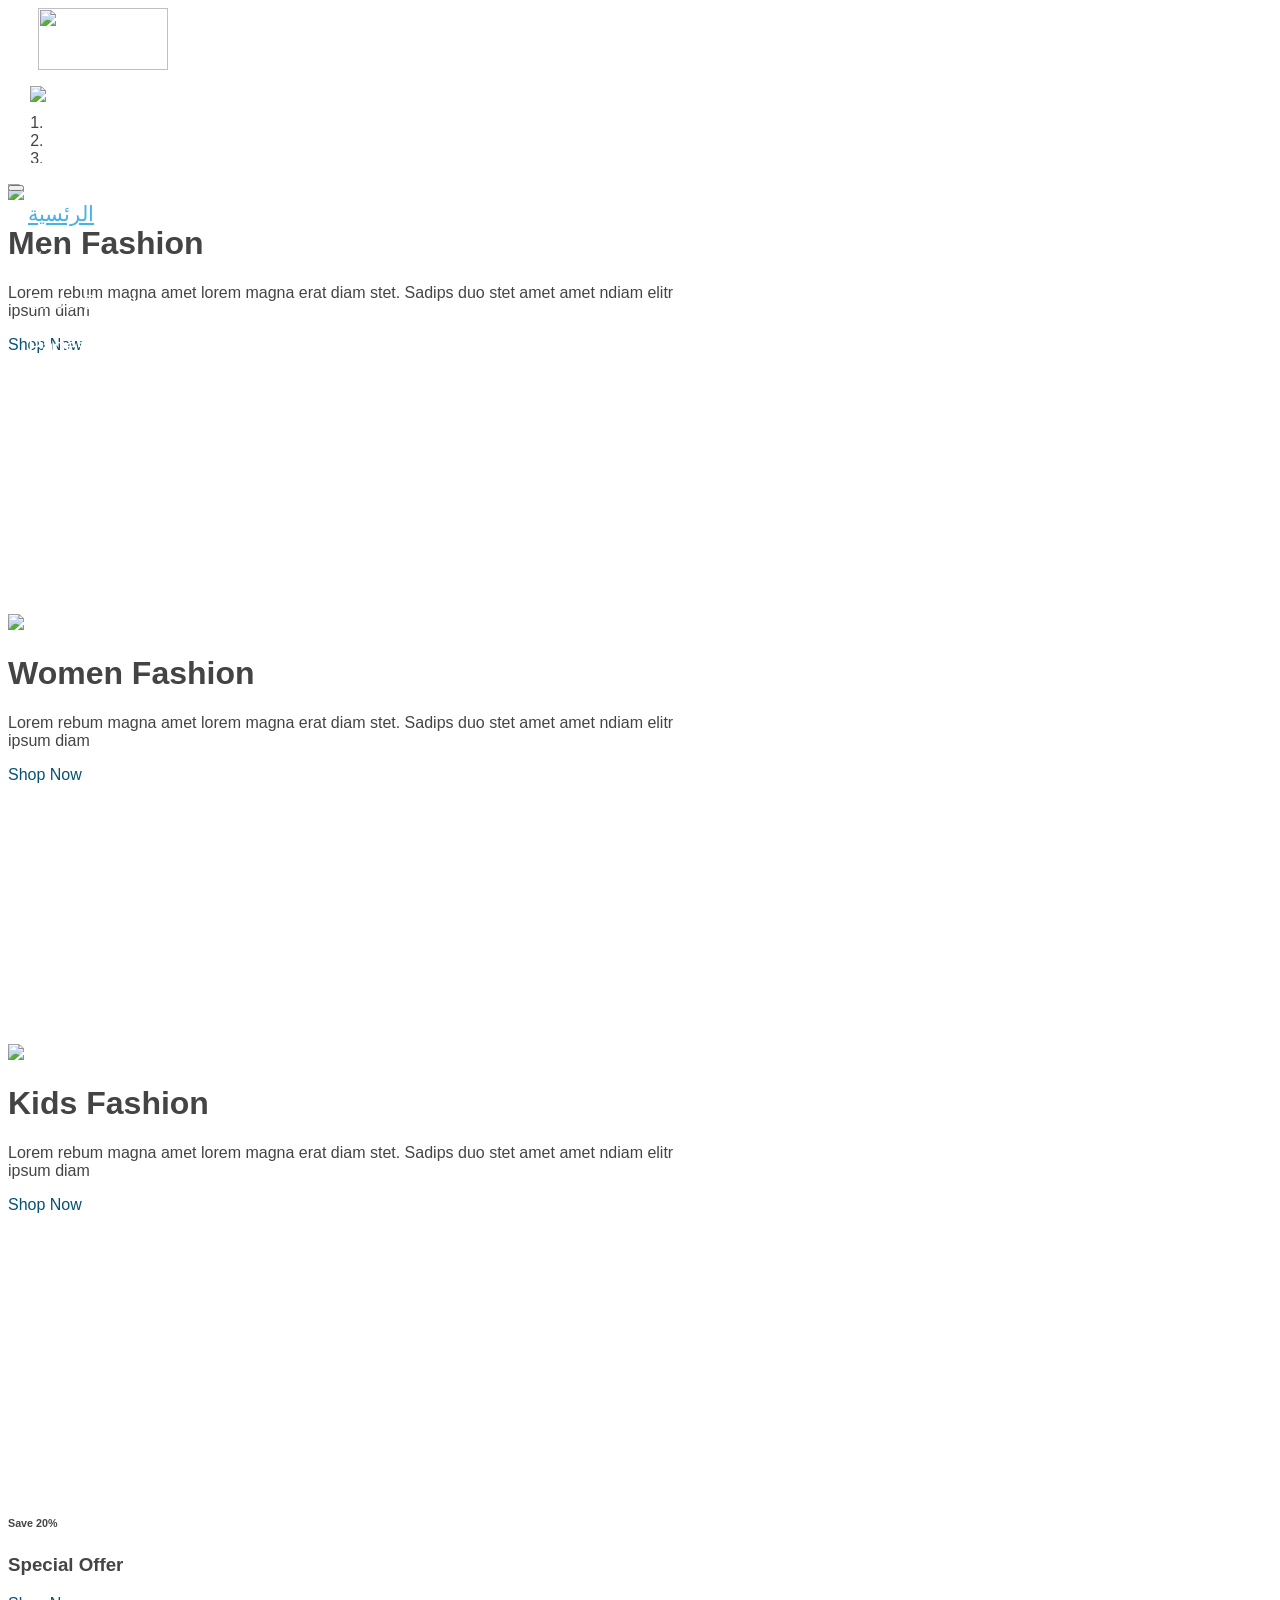
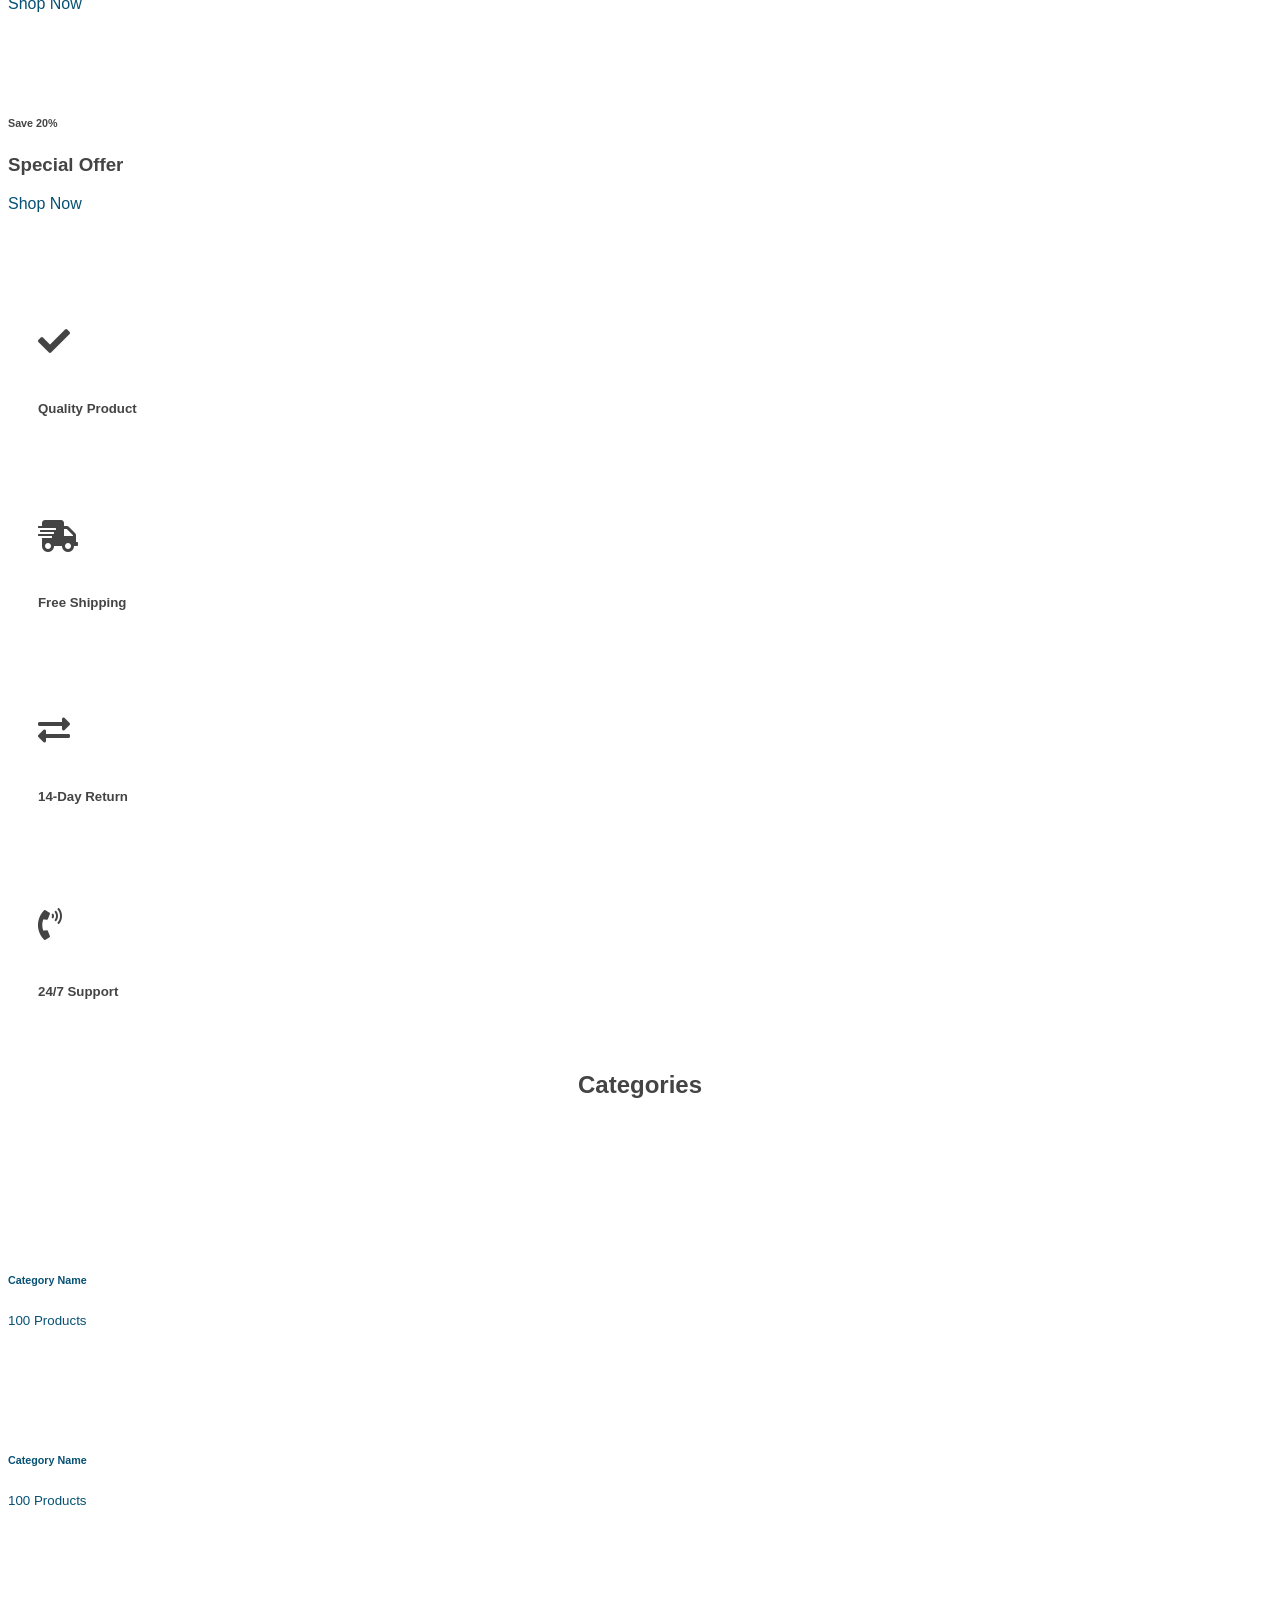
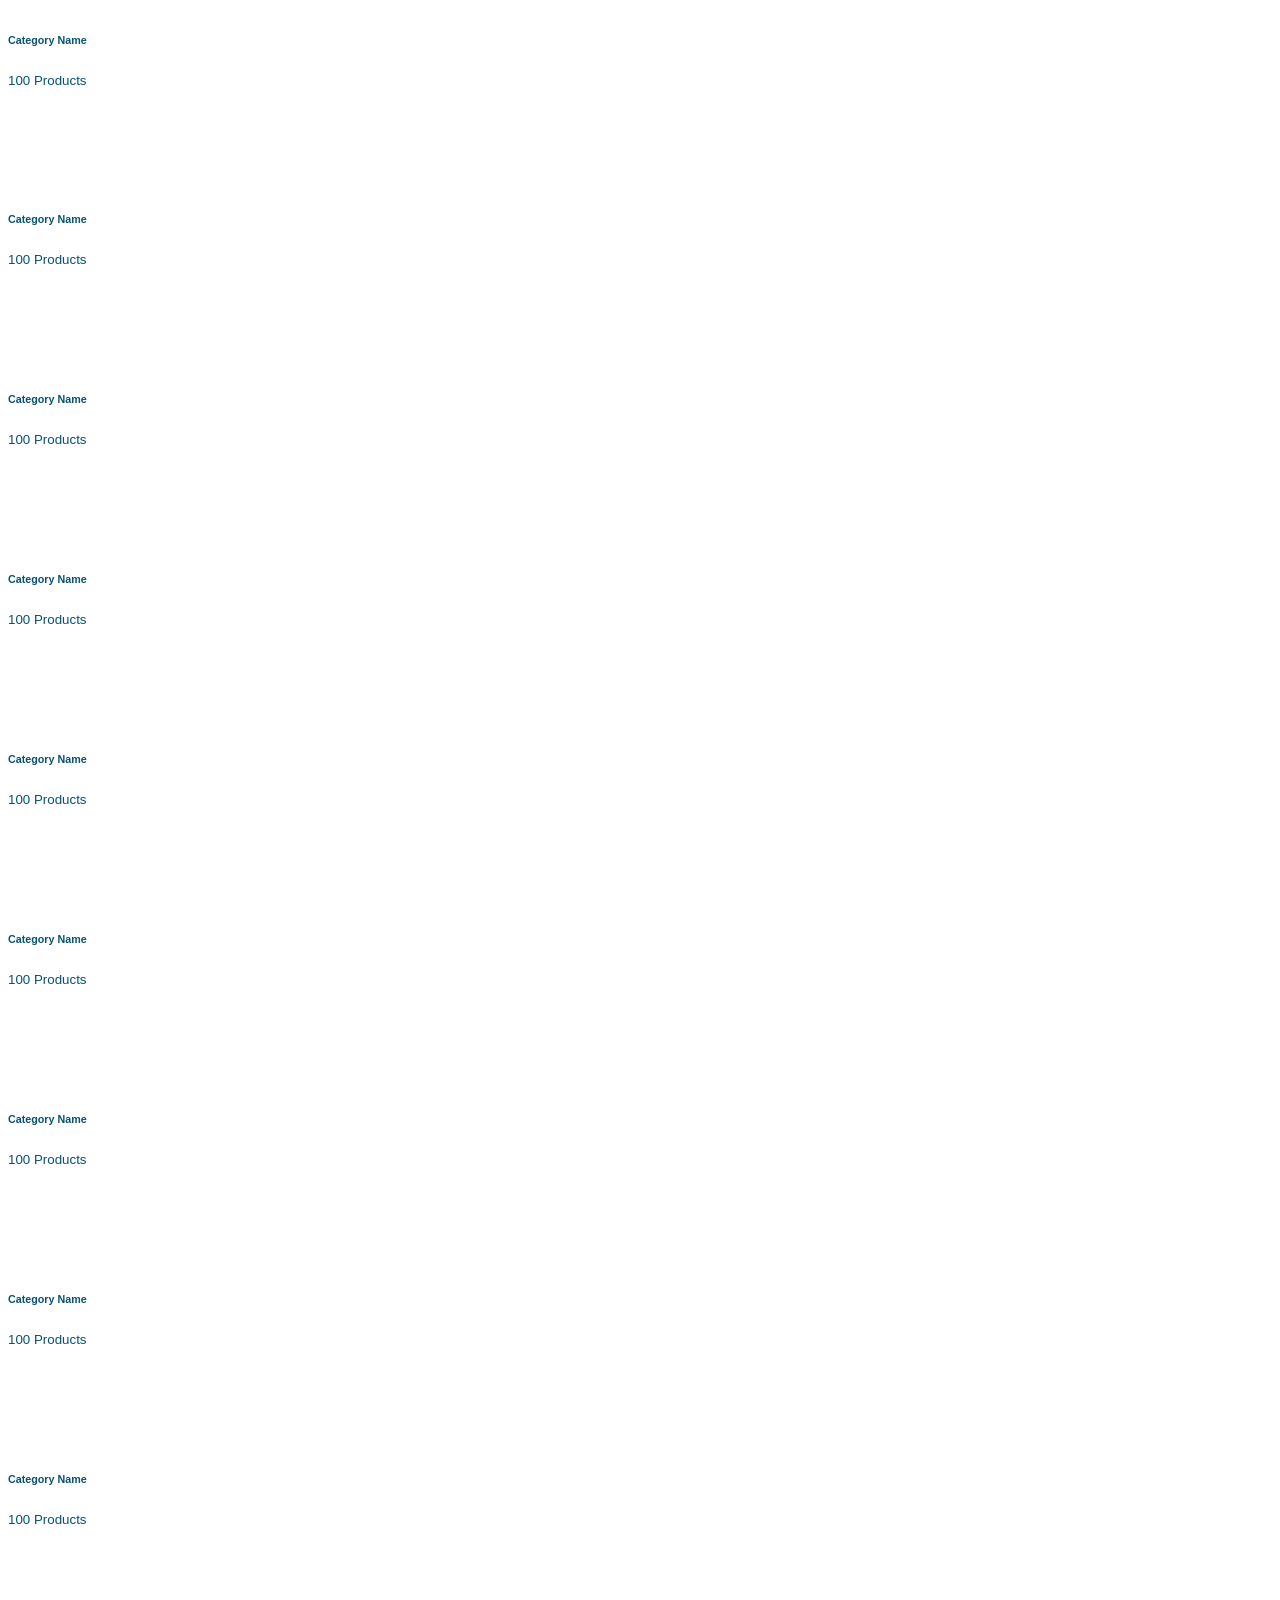
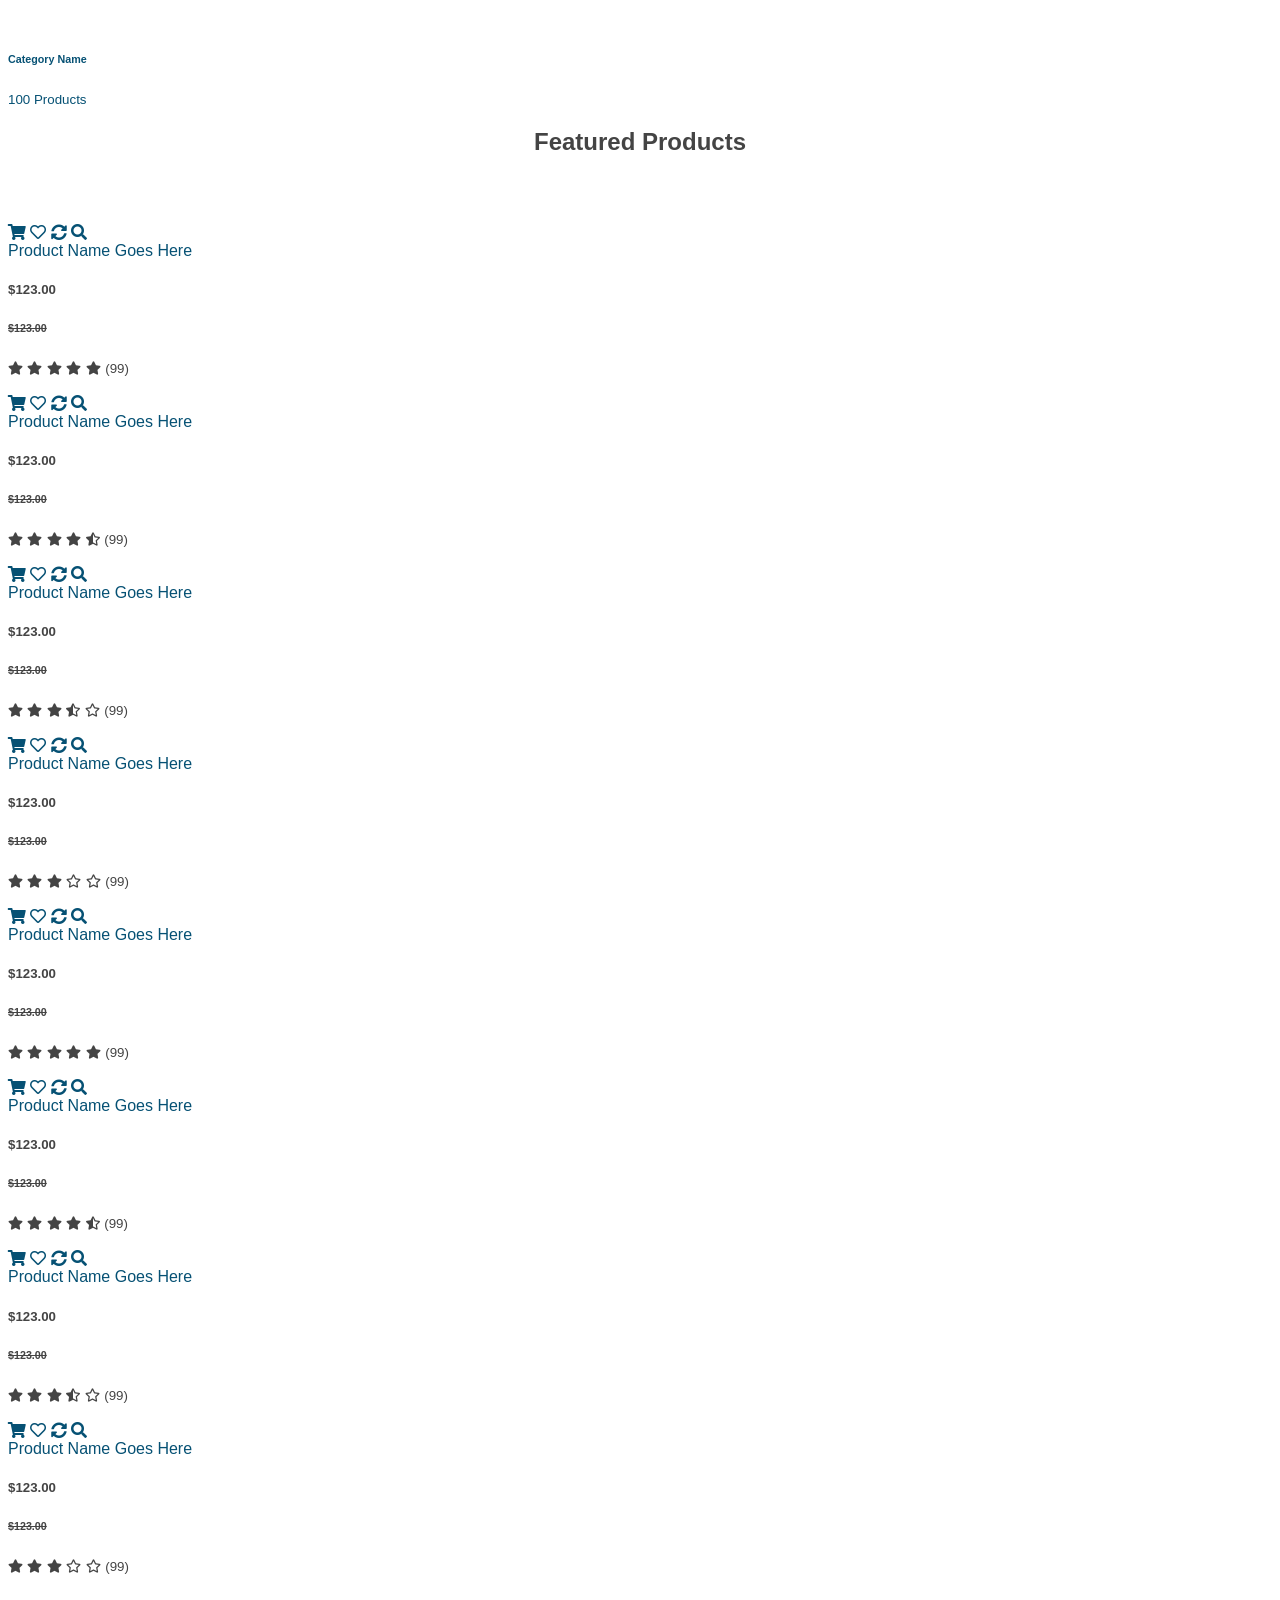
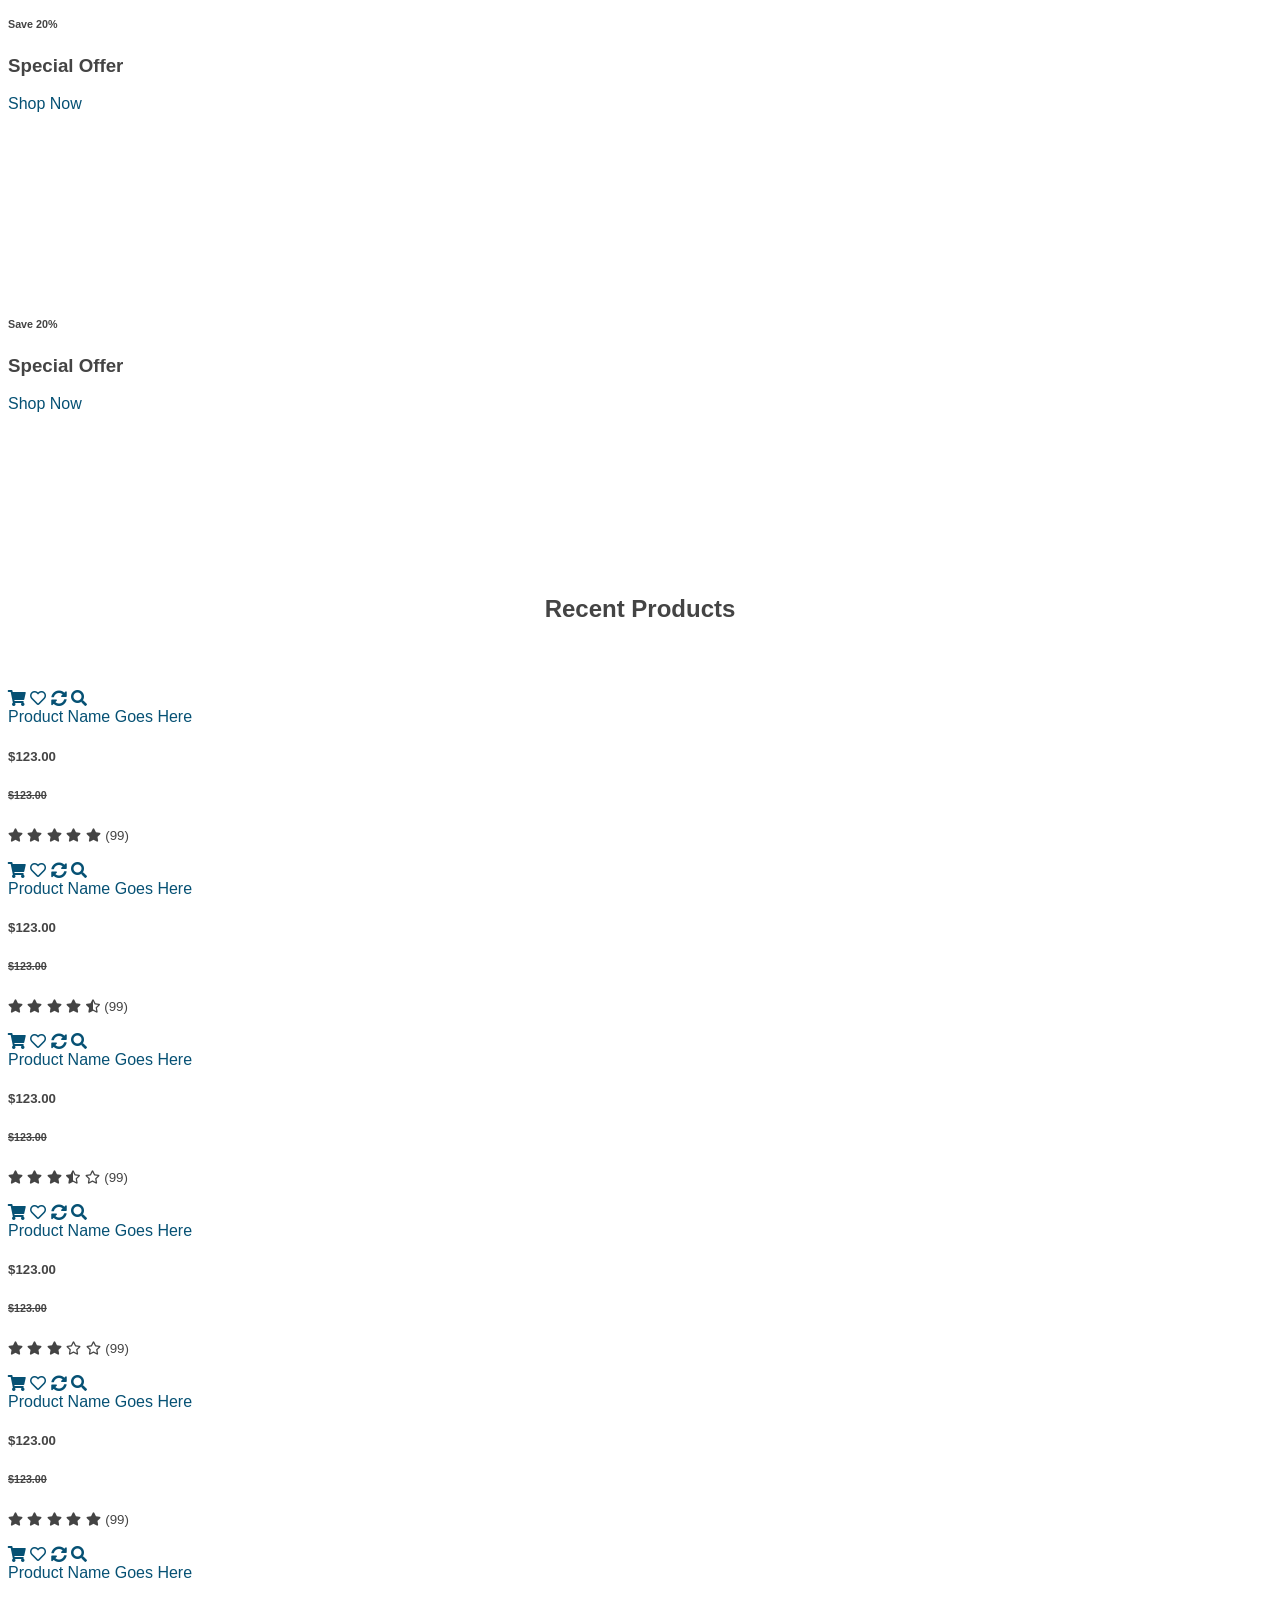
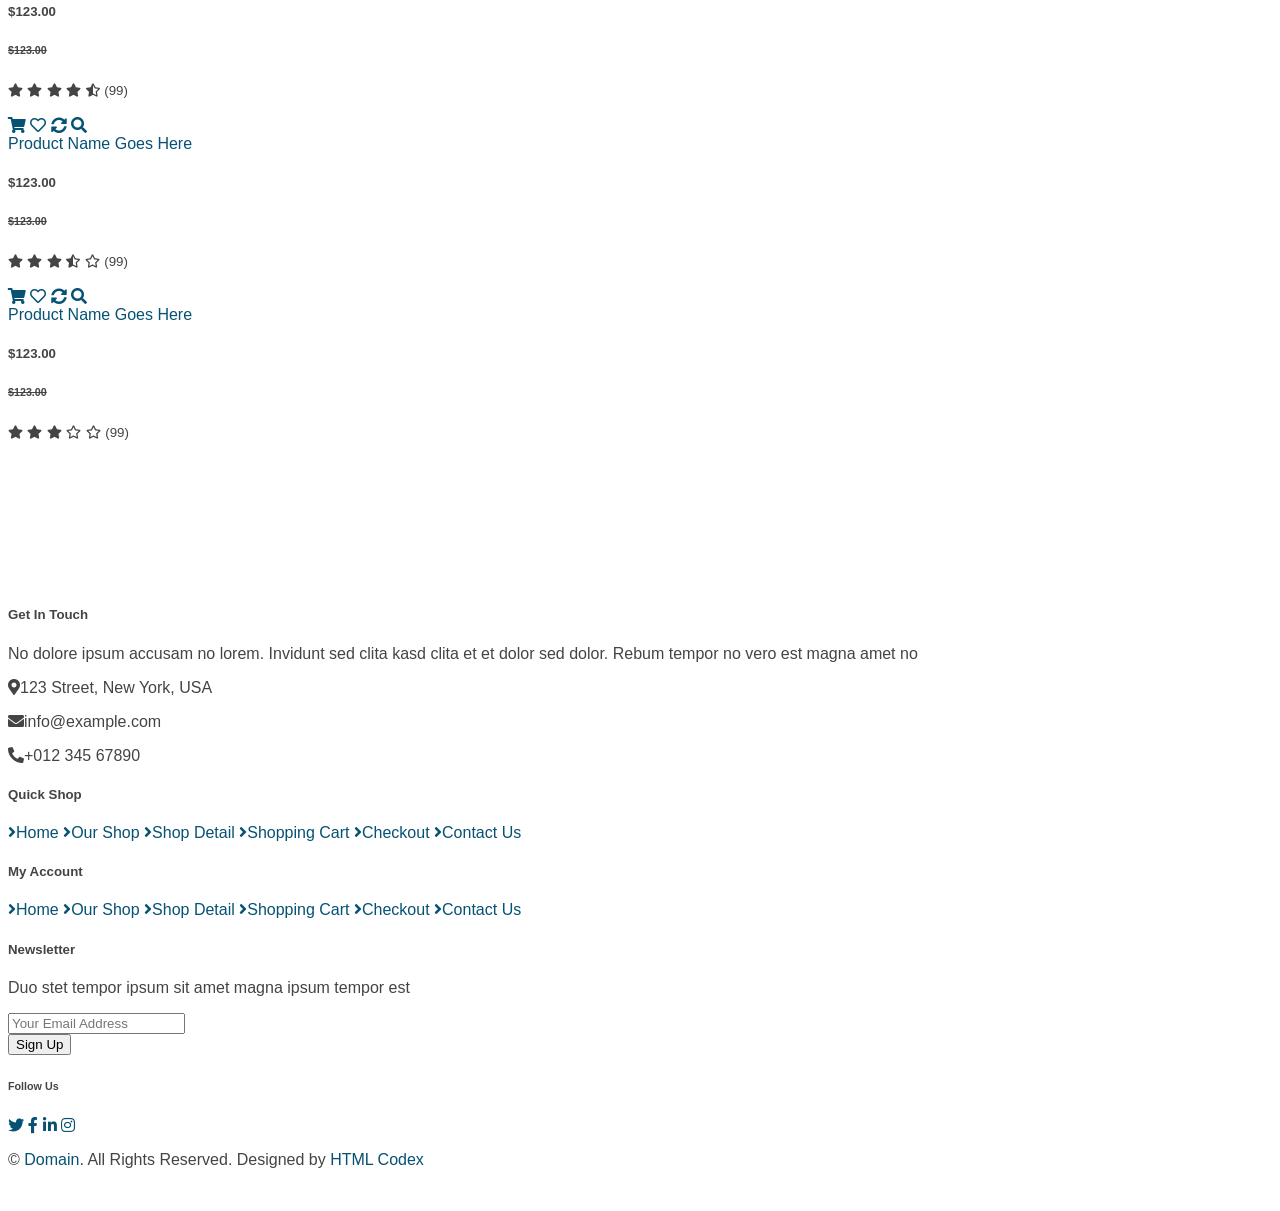
==== commit d4cf4af1: "Add files via upload" ====
--- a/index.html
+++ b/index.html
@@ -2,697 +2,944 @@
 <html lang="en">
 
 <head>
-  <meta charset="utf-8">
-  <meta content="width=device-width, initial-scale=1.0" name="viewport">
-
-  <title>PARQ</title>
-  <meta content="" name="description">
-  <meta content="" name="keywords">
-
-  <!-- Favicons -->
-  <link href="img/why-us.png" rel="icon">
-  <link href="img/apple-touch-icon.png" rel="apple-touch-icon">
-
-  <!-- Google Fonts -->
-  <link href="https://fonts.googleapis.com/css?family=Open+Sans:300,300i,400,400i,600,600i,700,700i|Jost:300,300i,400,400i,500,500i,600,600i,700,700i|Poppins:300,300i,400,400i,500,500i,600,600i,700,700i" rel="stylesheet">
-  
-  <!-- Vendor CSS Files -->
-  <link href="vendor/aos/aos.css" rel="stylesheet">
-  <link href="vendor/bootstrap/css/bootstrap.min.css" rel="stylesheet">
-  <link href="vendor/bootstrap-icons/bootstrap-icons.css" rel="stylesheet">
-  <link href="vendor/boxicons/css/boxicons.min.css" rel="stylesheet">
-  <link href="vendor/glightbox/css/glightbox.min.css" rel="stylesheet">
-  <link href="vendor/remixicon/remixicon.css" rel="stylesheet">
-  <link href="vendor/swiper/swiper-bundle.min.css" rel="stylesheet">
-
-  <!-- Template Main CSS File -->
-  <link href="css/style.css" rel="stylesheet">
-
-  <!-- =======================================================
-  * Template Name: Arsha - v4.7.1
-  * Template URL: https://bootstrapmade.com/arsha-free-bootstrap-html-template-corporate/
-  * Author: BootstrapMade.com
-  * License: https://bootstrapmade.com/license/
-  ======================================================== -->
-  <style>
-    /* navbar */
-    ul li {
-            display: block;
-        }
-        /* navbar */
-        ul {
-            direction: rtl;
-        }
-        li {
-            direction: rtl; /* Reset to default */
-            display: inline-block;
-        }
-        @media (max-width: 600px) {
-            ul {
-                direction: ltr;
-            }
-            li {
-                display: block;
-            }
-        }
-        /*  End navbar  */
-        .swing {
-    animation: swing ease-in-out 1s infinite alternate;
-    transform-origin: center -20px;
-    float:left;
-    box-shadow: 5px 5px 10px rgba(0,0,0,0.5);
-}
-.swing img {
-    border: 5px solid #f8f8f8;
-    display: block;
-}
-.swing:after{
-    content: '';
-    position: absolute;  
-    width: 20px; height: 20px;  
-    border: 1px solid #999;
-    top: -10px; left: 50%;
-    z-index: 0;
-    border-bottom: none;
-    border-right: none;
-    transform: rotate(45deg);
-}
-/* nail */
-.swing:before{
-    content: '';
-    position: absolute;
-    width: 5px; height: 5px;
-    top: -14px;left: 54%;
-    z-index: 5;
-    border-radius: 50% 50%;
-    background: #000;
-}
- 
-@keyframes swing {
-    0% { transform: rotate(3deg); }
-    100% { transform: rotate(-3deg); }
-}
-/* End img swing */
-          /* scroll width */
-           ::-webkit-scrollbar {
-            width: 15px;
-        }
-
-        /* Track */
-        ::-webkit-scrollbar-track {
-            box-shadow: inset 0 0 5px grey;
-            border-radius: 10px;
-        }
-   ::-webkit-scrollbar-thumb {
-            background: rgba(40, 58, 90, 0.9);
-            border-radius: 5px;
-        }
-         /* End scroall */
-         p{
-           text-align: right;
-           font-size: 18px;
-         }
-       h4{
-        text-align: right;
-       }
-         
-  </style>
+    <meta charset="utf-8">
+    <title>MultiShop - Online Shop Website Template</title>
+    <meta content="width=device-width, initial-scale=1.0" name="viewport">
+    <meta content="Free HTML Templates" name="keywords">
+    <meta content="Free HTML Templates" name="description">
+
+    <!-- Favicon -->
+    <link href="img/favicon.ico" rel="icon">
+
+    <!-- Google Web Fonts -->
+    <link rel="preconnect" href="https://fonts.gstatic.com">
+    <link href="https://fonts.googleapis.com/css2?family=Roboto:wght@400;500;700&display=swap" rel="stylesheet">  
+
+    <!-- Font Awesome -->
+    <link href="https://cdnjs.cloudflare.com/ajax/libs/font-awesome/5.10.0/css/all.min.css" rel="stylesheet">
+
+    <!-- Libraries Stylesheet -->
+    <link href="lib/animate/animate.min.css" rel="stylesheet">
+    <link href="lib/owlcarousel/assets/owl.carousel.min.css" rel="stylesheet">
+
+    <!-- Customized Bootstrap Stylesheet -->
+    <link href="css/style.css" rel="stylesheet">
 </head>
 
+
 <body>
-
-  <!-- ======= Header ======= -->
-  <header id="header" class="fixed-top ">
-    <div class="container d-flex align-items-center">
-     <img style="width: 150px;height: 70px;background: #fff;border-radius: 10px;" src="img/1.jpg">
-      <!-- Uncomment below if you prefer to use an image logo -->
-      <!-- <a href="index.html" class="logo me-auto"><img src="assets/img/logo.png" alt="" class="img-fluid"></a>-->
-
-      <nav id="navbar" class="navbar">
-        <ul>
-          <li><a class="nav-link scrollto active" href="#hero">الرئسية</a></li>
-          <li><a class="nav-link scrollto" href="#about"> من نحن </a></li>
-          <li><a class="nav-link scrollto" href="#why-us">أسئلة</a></li>
-          <li><a class="nav-link scrollto" href="#skills">المهارات</a></li>
-          <li><a class="nav-link scrollto" href="#services">خدماتنا</a></li>
-          <li><a class="nav-link scrollto" href="#portfolio">الباقات </a></li>
-          <li><a class="nav-link scrollto" href="#team">عملائنا</a></li>
-          <li><a class="nav-link scrollto" href="#contact">اتصل بنا</a></li>
-
-        </ul> 
-        <i class="bi bi-list mobile-nav-toggle"></i>
-      </nav><!-- .navbar -->
-
+   
+
+    <!-- Navbar Start -->
+    <div class="container-fluid bg-dark mb-30" style="position: fixed;z-index: 99;">
+        <div class="row px-xl-5">
+            <div class="col-lg-3 d-none d-lg-block">
+                <a class="btn d-flex align-items-center justify-content-between bg-primary w-100" data-toggle="collapse" href="#navbar-vertical" style="height: 65px; padding: 0 30px;">
+                    <img style="width: 130px;height:62px;" src="img/4.jpeg">
+                   
+                </a>
+               
+            </div>
+            <div class="col-lg-9">
+                <nav class="navbar navbar-expand-lg bg-dark navbar-dark py-3 py-lg-0 px-0">
+                    <a href="" class="text-decoration-none d-block d-lg-none">
+                        <img style="width: 150px;height: 80px;" src="img/4.jpeg">
+
+                    </a>
+
+                    <button type="button" class="navbar-toggler" data-toggle="collapse" data-target="#navbarCollapse">
+                        <span class="navbar-toggler-icon"></span>
+                    </button>
+
+                    <div class="collapse navbar-collapse justify-content-between" id="navbarCollapse">
+                        <div style="text-align: right;" class="navbar-nav mr-auto py-0">
+                            <a href="index.html" class="nav-item nav-link active">الرئسية</a>
+                            <a href="shop.html" class="nav-item nav-link">تسوق</a>
+                            <a href="detail.html" class="nav-item nav-link">Shop Detail</a>
+                            <div class="nav-item dropdown">
+                                <a href="#" class="nav-link dropdown-toggle" data-toggle="dropdown">Pages <i class="fa fa-angle-down mt-1"></i></a>
+                                <div class="dropdown-menu bg-primary rounded-0 border-0 m-0">
+                                    <a href="cart.html" class="dropdown-item">Shopping Cart</a>
+                                    <a href="checkout.html" class="dropdown-item">Checkout</a>
+                                </div>
+                            </div>
+                            <a href="contact.html" class="nav-item nav-link">Contact</a>
+                        </div>
+                       
+                    </div>
+                </nav>
+            </div>
+        </div>
     </div>
-  </header><!-- End Header -->
-
-  <!-- ======= Hero Section ======= -->
-  <section id="hero" class="d-flex align-items-center">
-
-    <div class="container">
-      <div class="row">
-        
-        <div class="col-lg-6 d-flex flex-column justify-content-center pt-4 pt-lg-0 order-2 order-lg-1" data-aos="fade-up" data-aos-delay="200">
-          <h1>وكالة تسويق اللغز
-            لتحسين الأداء التجاري للشركات</h1>
-          <h2> نبني، ونرتقي بأعمالك إلى قمة النجاح </h2>
-      
+    <!-- Navbar End -->
+    <br><br><br><br><br>
+
+    <!-- Carousel Start -->
+    <div class="container-fluid mb-3"style="">
+        <div class="row px-xl-5">
+            <div class="col-lg-8">
+                <div id="header-carousel" class="carousel slide carousel-fade mb-30 mb-lg-0" data-ride="carousel">
+                    <ol class="carousel-indicators">
+                        <li data-target="#header-carousel" data-slide-to="0" class="active"></li>
+                        <li data-target="#header-carousel" data-slide-to="1"></li>
+                        <li data-target="#header-carousel" data-slide-to="2"></li>
+                    </ol>
+                    <div class="carousel-inner">
+                        <div class="col-lg-8 col-sm-12 carousel-item position-relative active" style="height: 430px;">
+                            <img class="position-absolute w-100 h-100" src="img/5.png" style="object-fit: cover;">
+                            <div class="carousel-caption d-flex flex-column align-items-center justify-content-center">
+                                <div class="p-3" style="max-width: 700px;">
+                                    <h1 class="display-4 text-white mb-3 animate__animated animate__fadeInDown">Men Fashion</h1>
+                                    <p class="mx-md-5 px-5 animate__animated animate__bounceIn">Lorem rebum magna amet lorem magna erat diam stet. Sadips duo stet amet amet ndiam elitr ipsum diam</p>
+                                    <a class="btn btn-outline-light py-2 px-4 mt-3 animate__animated animate__fadeInUp" href="#">Shop Now</a>
+                                </div>
+                            </div>
+                        </div>
+                        <div class="carousel-item position-relative" style="height: 430px;">
+                            <img class="position-absolute w-100 h-100" src="img/2.png" style="object-fit: cover;">
+                            <div class="carousel-caption d-flex flex-column align-items-center justify-content-center">
+                                <div class="p-3" style="max-width: 700px;">
+                                    <h1 class="display-4 text-white mb-3 animate__animated animate__fadeInDown">Women Fashion</h1>
+                                    <p class="mx-md-5 px-5 animate__animated animate__bounceIn">Lorem rebum magna amet lorem magna erat diam stet. Sadips duo stet amet amet ndiam elitr ipsum diam</p>
+                                    <a class="btn btn-outline-light py-2 px-4 mt-3 animate__animated animate__fadeInUp" href="#">Shop Now</a>
+                                </div>
+                            </div>
+                        </div>
+                        <div class="carousel-item position-relative" style="height: 430px;">
+                            <img class="position-absolute w-100 h-100" src="img/3.jpg" style="object-fit: cover;">
+                            <div class="carousel-caption d-flex flex-column align-items-center justify-content-center">
+                                <div class="p-3" style="max-width: 700px;">
+                                    <h1 class="display-4 text-white mb-3 animate__animated animate__fadeInDown">Kids Fashion</h1>
+                                    <p class="mx-md-5 px-5 animate__animated animate__bounceIn">Lorem rebum magna amet lorem magna erat diam stet. Sadips duo stet amet amet ndiam elitr ipsum diam</p>
+                                    <a class="btn btn-outline-light py-2 px-4 mt-3 animate__animated animate__fadeInUp" href="#">Shop Now</a>
+                                </div>
+                            </div>
+                        </div>
+                    </div>
+                </div>
+            </div>
+            <div class="col-lg-4">
+                <div class="product-offer mb-30" style="height: 200px;">
+                    <img class="img-fluid" src="img/offer-1.jpg" alt="">
+                    <div class="offer-text">
+                        <h6 class="text-white text-uppercase">Save 20%</h6>
+                        <h3 class="text-white mb-3">Special Offer</h3>
+                        <a href="" class="btn btn-primary">Shop Now</a>
+                    </div>
+                </div>
+                <div class="product-offer mb-30" style="height: 200px;">
+                    <img class="img-fluid" src="img/offer-2.jpg" alt="">
+                    <div class="offer-text">
+                        <h6 class="text-white text-uppercase">Save 20%</h6>
+                        <h3 class="text-white mb-3">Special Offer</h3>
+                        <a href="" class="btn btn-primary">Shop Now</a>
+                    </div>
+                </div>
+            </div>
         </div>
-
-        <div class="col-lg-6 order-1 order-lg-2 hero-img" data-aos="zoom-in" data-aos-delay="200">
-            <img src="img/hero-img.png" class="img-fluid animated" alt="">
-          </div>
-      </div>
     </div>
-
-  </section>
-  <!-- End Hero -->
-  <main id="main">
-    <!-- ======= About Us Section ======= -->
-    <section id="about" class="about">
-      <div class="container" data-aos="fade-up">
-
-        <div class="section-title">
-          <h2>من نحن</h2>
+    <!-- Carousel End -->
+
+
+    <!-- Featured Start -->
+    <div class="container-fluid pt-5">
+        <div class="row px-xl-5 pb-3">
+            <div class="col-lg-3 col-md-6 col-sm-12 pb-1">
+                <div class="d-flex align-items-center bg-light mb-4" style="padding: 30px;">
+                    <h1 class="fa fa-check text-primary m-0 mr-3"></h1>
+                    <h5 class="font-weight-semi-bold m-0">Quality Product</h5>
+                </div>
+            </div>
+            <div class="col-lg-3 col-md-6 col-sm-12 pb-1">
+                <div class="d-flex align-items-center bg-light mb-4" style="padding: 30px;">
+                    <h1 class="fa fa-shipping-fast text-primary m-0 mr-2"></h1>
+                    <h5 class="font-weight-semi-bold m-0">Free Shipping</h5>
+                </div>
+            </div>
+            <div class="col-lg-3 col-md-6 col-sm-12 pb-1">
+                <div class="d-flex align-items-center bg-light mb-4" style="padding: 30px;">
+                    <h1 class="fas fa-exchange-alt text-primary m-0 mr-3"></h1>
+                    <h5 class="font-weight-semi-bold m-0">14-Day Return</h5>
+                </div>
+            </div>
+            <div class="col-lg-3 col-md-6 col-sm-12 pb-1">
+                <div class="d-flex align-items-center bg-light mb-4" style="padding: 30px;">
+                    <h1 class="fa fa-phone-volume text-primary m-0 mr-3"></h1>
+                    <h5 class="font-weight-semi-bold m-0">24/7 Support</h5>
+                </div>
+            </div>
         </div>
-
-        <div class="row content">
-          <div class="col-lg-6">
-            <img style="width: 80%;" src="img/why-us.png">
-           
-          </div>
-          <div class="col-lg-6 pt-4 pt-lg-0">
-            <p>
-                نقاط التركيز للدعاية والاعلان وحلول التسويق الرقمي وتقنية المعلومات منصة رائدة في إنشاء المتاجر والتطبيقات الإلكترونية والخدمات المساندة للتجارة الالكترونية. تقدم الحل الأمثل لأصحاب الأعمال والشركات الراغبين بالحصول على كافة خدمات التسويق الرقمي لدعم منتجاتهم وخدماتهم، كما و نفتخر بتميزنا في مجال الحملات الإعلانية المتكاملة وتحقيق أفضل النتائج بمساعدة فريق مؤهل من ذوي الخبرات وباستخدام أحدث أساليب وأدوات التسويق المبتكرة
-                       </p>
-                      
-          </div>
+    </div>
+    <!-- Featured End -->
+
+
+    <!-- Categories Start -->
+    <div class="container-fluid pt-5">
+        <h2 class="section-title position-relative text-uppercase mx-xl-5 mb-4"><span class="bg-secondary pr-3">Categories</span></h2>
+        <div class="row px-xl-5 pb-3">
+            <div class="col-lg-3 col-md-4 col-sm-6 pb-1">
+                <a class="text-decoration-none" href="">
+                    <div class="cat-item d-flex align-items-center mb-4">
+                        <div class="overflow-hidden" style="width: 100px; height: 100px;">
+                            <img class="img-fluid" src="img/cat-1.jpg" alt="">
+                        </div>
+                        <div class="flex-fill pl-3">
+                            <h6>Category Name</h6>
+                            <small class="text-body">100 Products</small>
+                        </div>
+                    </div>
+                </a>
+            </div>
+            <div class="col-lg-3 col-md-4 col-sm-6 pb-1">
+                <a class="text-decoration-none" href="">
+                    <div class="cat-item img-zoom d-flex align-items-center mb-4">
+                        <div class="overflow-hidden" style="width: 100px; height: 100px;">
+                            <img class="img-fluid" src="img/cat-2.jpg" alt="">
+                        </div>
+                        <div class="flex-fill pl-3">
+                            <h6>Category Name</h6>
+                            <small class="text-body">100 Products</small>
+                        </div>
+                    </div>
+                </a>
+            </div>
+            <div class="col-lg-3 col-md-4 col-sm-6 pb-1">
+                <a class="text-decoration-none" href="">
+                    <div class="cat-item img-zoom d-flex align-items-center mb-4">
+                        <div class="overflow-hidden" style="width: 100px; height: 100px;">
+                            <img class="img-fluid" src="img/cat-3.jpg" alt="">
+                        </div>
+                        <div class="flex-fill pl-3">
+                            <h6>Category Name</h6>
+                            <small class="text-body">100 Products</small>
+                        </div>
+                    </div>
+                </a>
+            </div>
+            <div class="col-lg-3 col-md-4 col-sm-6 pb-1">
+                <a class="text-decoration-none" href="">
+                    <div class="cat-item img-zoom d-flex align-items-center mb-4">
+                        <div class="overflow-hidden" style="width: 100px; height: 100px;">
+                            <img class="img-fluid" src="img/cat-4.jpg" alt="">
+                        </div>
+                        <div class="flex-fill pl-3">
+                            <h6>Category Name</h6>
+                            <small class="text-body">100 Products</small>
+                        </div>
+                    </div>
+                </a>
+            </div>
+            <div class="col-lg-3 col-md-4 col-sm-6 pb-1">
+                <a class="text-decoration-none" href="">
+                    <div class="cat-item img-zoom d-flex align-items-center mb-4">
+                        <div class="overflow-hidden" style="width: 100px; height: 100px;">
+                            <img class="img-fluid" src="img/cat-4.jpg" alt="">
+                        </div>
+                        <div class="flex-fill pl-3">
+                            <h6>Category Name</h6>
+                            <small class="text-body">100 Products</small>
+                        </div>
+                    </div>
+                </a>
+            </div>
+            <div class="col-lg-3 col-md-4 col-sm-6 pb-1">
+                <a class="text-decoration-none" href="">
+                    <div class="cat-item img-zoom d-flex align-items-center mb-4">
+                        <div class="overflow-hidden" style="width: 100px; height: 100px;">
+                            <img class="img-fluid" src="img/cat-3.jpg" alt="">
+                        </div>
+                        <div class="flex-fill pl-3">
+                            <h6>Category Name</h6>
+                            <small class="text-body">100 Products</small>
+                        </div>
+                    </div>
+                </a>
+            </div>
+            <div class="col-lg-3 col-md-4 col-sm-6 pb-1">
+                <a class="text-decoration-none" href="">
+                    <div class="cat-item img-zoom d-flex align-items-center mb-4">
+                        <div class="overflow-hidden" style="width: 100px; height: 100px;">
+                            <img class="img-fluid" src="img/cat-2.jpg" alt="">
+                        </div>
+                        <div class="flex-fill pl-3">
+                            <h6>Category Name</h6>
+                            <small class="text-body">100 Products</small>
+                        </div>
+                    </div>
+                </a>
+            </div>
+            <div class="col-lg-3 col-md-4 col-sm-6 pb-1">
+                <a class="text-decoration-none" href="">
+                    <div class="cat-item img-zoom d-flex align-items-center mb-4">
+                        <div class="overflow-hidden" style="width: 100px; height: 100px;">
+                            <img class="img-fluid" src="img/cat-1.jpg" alt="">
+                        </div>
+                        <div class="flex-fill pl-3">
+                            <h6>Category Name</h6>
+                            <small class="text-body">100 Products</small>
+                        </div>
+                    </div>
+                </a>
+            </div>
+            <div class="col-lg-3 col-md-4 col-sm-6 pb-1">
+                <a class="text-decoration-none" href="">
+                    <div class="cat-item img-zoom d-flex align-items-center mb-4">
+                        <div class="overflow-hidden" style="width: 100px; height: 100px;">
+                            <img class="img-fluid" src="img/cat-2.jpg" alt="">
+                        </div>
+                        <div class="flex-fill pl-3">
+                            <h6>Category Name</h6>
+                            <small class="text-body">100 Products</small>
+                        </div>
+                    </div>
+                </a>
+            </div>
+            <div class="col-lg-3 col-md-4 col-sm-6 pb-1">
+                <a class="text-decoration-none" href="">
+                    <div class="cat-item img-zoom d-flex align-items-center mb-4">
+                        <div class="overflow-hidden" style="width: 100px; height: 100px;">
+                            <img class="img-fluid" src="img/cat-1.jpg" alt="">
+                        </div>
+                        <div class="flex-fill pl-3">
+                            <h6>Category Name</h6>
+                            <small class="text-body">100 Products</small>
+                        </div>
+                    </div>
+                </a>
+            </div>
+            <div class="col-lg-3 col-md-4 col-sm-6 pb-1">
+                <a class="text-decoration-none" href="">
+                    <div class="cat-item img-zoom d-flex align-items-center mb-4">
+                        <div class="overflow-hidden" style="width: 100px; height: 100px;">
+                            <img class="img-fluid" src="img/cat-4.jpg" alt="">
+                        </div>
+                        <div class="flex-fill pl-3">
+                            <h6>Category Name</h6>
+                            <small class="text-body">100 Products</small>
+                        </div>
+                    </div>
+                </a>
+            </div>
+            <div class="col-lg-3 col-md-4 col-sm-6 pb-1">
+                <a class="text-decoration-none" href="">
+                    <div class="cat-item img-zoom d-flex align-items-center mb-4">
+                        <div class="overflow-hidden" style="width: 100px; height: 100px;">
+                            <img class="img-fluid" src="img/cat-3.jpg" alt="">
+                        </div>
+                        <div class="flex-fill pl-3">
+                            <h6>Category Name</h6>
+                            <small class="text-body">100 Products</small>
+                        </div>
+                    </div>
+                </a>
+            </div>
         </div>
-
-      </div>
-    </section>
-    <!-- End About Us Section -->
-
-    <!-- ======= Why Us Section ======= -->
-    <section id="why-us" class="why-us section-bg">
-      <div class="container-fluid" data-aos="fade-up">
-        <div class="row">
-          <div class="col-lg-12 d-flex flex-column justify-content-center align-items-stretch  order-2 order-lg-1">
-
-          
-            <div class="section-title">
-                <h2>ألاسئلة</h2>
-              </div>
-            <div class="accordion-list">
-              <ul>
-                <li>
-                  <a data-bs-toggle="collapse" class="collapsed" data-bs-target="#accordion-list-1"> ما هي أنواع إعلانات جوجل أدورد وحملات جوجل الإعلانية ؟    <i class="bx bx-chevron-down icon-show"></i><i class="bx bx-chevron-up icon-close"></i></a>
-                <div id="accordion-list-1" class="collapse" data-bs-parent=".accordion-list">
-                      <p style="text-align: center;color: #000;">تختلف أنواع إعلانات جوجل حسب الهدف منها وتتمثل فيما يلي   </p>
-                    <p> <span> إعلانات جوجل للبحث -</span></p>
-                    <p>
-                        يتم فيها استخدام محرك البحث في وضع الإعلان وزيادة احتمالية ظهوره في الصفحة الأولى والتي من شأنها أن تزيد من احتمالية ظهور موقعك للمستخدمين الذين يبحثون عن نفس الكلمة المفتاحية أو يبحثون عن الخدمة التي تعرضها أو منتجاتك، وهذا من أساسيات التسويق الإلكتروني ويختاره أصحاب الأعمال الكبيرة الذين يريدون الظهور بسرعة والسيطرة على المجال الذي يكونون فيه متميزين
-                    </p>
-                      <p><span> Google Display Ads -</span></p>
-                 <p>عندما يزور الأشخاص مواقع الويب المفضلة لديهم، أو يعرضون لأحد الأصدقاء مقطع فيديو على YouTube، أو يتحققون من حساب Gmail الخاص بهم، أو يستخدمون أجهزة وتطبيقات الجوال، يمكن أن تساعدك شبكة Google الإعلانية في الوصول إليهم من خلال الإعلانات المصوّرة المستهدفة</p>
-                 <p><span> إعلانات فيديو Google -</span></p>
-                 <p>تستطيع من خلال إعلانات فيديو جوجل أن تصل إلى عملائك المحتملين من خلال جعلهم يشاهدون مقاطع فيديو أو يبحثون عنها في اليوتيوب حيث يتم عرض الإعلانات في بداية الفيديوهات التي يشاهدها العملاء على اليوتيوب ويستخدم هذه الخدمة أصحاب الأعمال التي لها طابع التجارة والشراء حيث يكون إعلان الفيديو تحفيزًا على الشراء وعلى الاشتراك مثلًا في موقع الخدمة  </p>
-                 <p><span> إعلانات فيديو YouTube - </span></p>
-                 <p>اليوتيوب يشاهده الكثير من الناس على مستوى العالم وهو مكان مليء بالفيديوهات المختلفة التي تجذب أنظار الكثيرين من المستخدمين وهناك الكثير ممن يشاهدونها طوال الوقت بلا أي انقطاع مما أدى إلى استغلال أصحاب الأعمال هذه الأمر في صالحهم من خلال إظهار إعلاناتهم من خلال فيديوهات اليوتيوب وبالتالي كلما يتم تشغيل فيديو يتم عرض إعلان أو حتى أكثر من إعلان واحد في الفيديو الواحد </p>
-                 <p><span style="text-align: center;"> لمعرفة مميزات واحتياجاتك من الحملات الاعلانية نأمل التواصل معنا للتحدث مع الخبير الإعلامي   </span></p>
-
-                </div>
-                </li>
-
-                <li>
-                  <a data-bs-toggle="collapse" data-bs-target="#accordion-list-2" class="collapsed">   ما هي استراتيجيات إدارة حملات جوجل أدورد الإعلانية للشركات والمؤسسات والأفراد ؟  <i class="bx bx-chevron-down icon-show"></i><i class="bx bx-chevron-up icon-close"></i></a>
-                  <div id="accordion-list-2" class="collapse" data-bs-parent=".accordion-list">
-                   <p><span>نقدم لك خدمات التسويق الإلكتروني من كتابة المحتوى التسويقي وتحسين محركات البحث وخدمات الموشن جرافيك وإنشاء وتصميم المواقع، كل هذا يتضمن الآتي</span></p>
-                    <p> . نقوم بإدارة الحملات الإعلانية من قبل فريق محترف في شركة كي إم تي -</p>
-                    <p>. نساعدك في ظهور كلماتك المفتاحية الرئيسية الخاصة بنشاطك التجاري أو المشروع الخاص بك، في نتائج محركات البحث الأولى - </p>
-                    <p>. نزيد من حركة المرور داخل الموقع وزيادة الزيارات فيه لعملاء مستهدفين من خلال إعلانات جوجل إدواردز -</p>
-                    <p>. دراسة شاملة للمنتج أو الخدمة ودراسة المميزات والعيوب لكي نضع خطة واضحة تساعدك في النجاح -</p>
-                    <p>. دراسة المنافسين بدقة وتحليل نقاط القوة عندهم والضعف لكي نساعدك في التفوق عليهم - </p>
-                    <p>. ترتيب حملات إعلانية مُحددة المدة -</p>
-                    <p>. قياس وتتبع التحويلات والزيارات علي الموقع من خلال GOOGLE ANALYTICS لتحويل الزوار إلى منتجك - </p>
-                    <p>. نقوم بتصميم إعلانات صورية ومتحركة لحملتك الإعلانية بشكل يجذب العملاء ويكون مناسبًا للعلامة التجارية -                      </p>
-                    <p>. أسعارنا مرنة وتكون مناسبة لميزانية الشركات، ويمكن التعديل في أي وقت بما يناسب متطلبات كل عميل -                      </p>
-                    <p>. نزيد من فرص النجاح، حيث نزيد مبيعاتك الخاصة لكي نحصل على مزيد من العائدات -                      </p>
-                    <p>. نقوم بتوفير عناء الإدارة والمتابعة عليك، من خلال عمل الإعلانات وضبط الحملات عبر اختيار الكلمات المفتاحية والدخول في مزاد المعلنين في جوجل، نقوم بكل هذا العمل بدلًا عنك -                      </p>
-                 
-                  </div>
-                </li>
-
-                <li>
-                  <a data-bs-toggle="collapse" data-bs-target="#accordion-list-3" class="collapsed">  ما هي المواقع التي يمكن من خلالها عمل وإدارة الحملات الإعلانية ؟  <i class="bx bx-chevron-down icon-show"></i><i class="bx bx-chevron-up icon-close"></i></a>
-                  <div id="accordion-list-3" class="collapse" data-bs-parent=".accordion-list">
-                    <p><span>: المواقع التي يمكن من خلالها عمل وإدارة الحملات الإعلانية كثيرة جدًا وتختلف في جمهورها وفي أعداد جمهورها وهي </span></p>
-                    <p> . فيسبوك: حيث نستطيع من خلاله الجمع بين أكثر من شكل من أشكال وطرق الدعايا -</p>
-                    <p>إنستجرام: ويعد الانستجرام هو المكان الأهم بالنسبة لمصممي الجرافيك، حيث يمكن من خلاله نشر البوستس المختلفة والعمل على ترويجها - </p>
-                    <p>. سناب شات: يمكننا من خلال موقع سناب شات استهداف الأشخاص عن طريق الخصائص الديموغرافية وبعض جماهير المشاهير -</p>
-                    <p>.  تيك توك: يمكننا من خلال موقع  تيك توك استهداف الأشخاص عن طريق الخصائص الديموغرافية وبعض جماهير المشاهير -</p>
-                    <p>.يوتيوب: يوتيوب هو الموقع الأكثر مشاهدةً في العالم، ويتم الترويج من خلاله بعدة طرق، منها إنشاء القنوات الخاصة لنشر محتوى الشركات، أو نشر إعلانك على الصفحة الرئيسية لليوتيوب -</p>
-
-                  </div>
-                </li>
-
-                <li>
-                    <a data-bs-toggle="collapse" data-bs-target="#accordion-list-4" class="collapsed">    ما هي أهم عوامل نجاح إدارة الحملات الإعلانية ؟  <i class="bx bx-chevron-down icon-show"></i><i class="bx bx-chevron-up icon-close"></i></a>
-                    <div id="accordion-list-4" class="collapse" data-bs-parent=".accordion-list">
-                      <p><span>توجد عوامل مهمة لنجاح الحملة الإعلانية منها </span></p>
-                    <p>. تحديد الجمهور المستهدف الخاص بمنتجك أو خدمتك، ومعرفة كيفية الوصول إليه -</p>
-                    <p>. العمل على تحليل منافسيك ومعرفة نقاط ضعفهم -</p>
-                    <p>. القيام بدراسةٍ شاملة للسوق وتقديم تقاريرٍ مستمرة عن آخر المستجدات التي وصلنا إليها من خلال تلك الدراسة - </p>
-                    </div>
-                  </li>
-
-                  <li>
-                      <a data-bs-toggle="collapse" data-bs-target="#accordion-list-5" class="collapsed">     ما الخطوة التالية التي نقدمها لك في إدارة حملات جوجل أدورد الإعلانية ؟    <i class="bx bx-chevron-down icon-show"></i><i class="bx bx-chevron-up icon-close"></i></a>
-                      <div id="accordion-list-5" class="collapse" data-bs-parent=".accordion-list">
-                     <p>لا تتركك kmt بمجرد إنشاء حملتك الإعلانية، بل نستمر في متابعة تلك الحملات، عن طريق مشاهدة النتائج والحرص على تحقيق أعلى نسب من المشاهدات ومن ثم المبيعات، كما نعمل على تقديم تقارير دورية تخص آخر التطورات والنتائج التي وصلنا إليها</p>
-                  
-                    </div>
-                    </li>
-
-                    <li>
-                        <a data-bs-toggle="collapse" data-bs-target="#accordion-list-6" class="collapsed">      ما هي إدارة حملات جوجل أدورد الإعلانية وأنواعها؟      <i class="bx bx-chevron-down icon-show"></i><i class="bx bx-chevron-up icon-close"></i></a>
-                        <div id="accordion-list-6" class="collapse" data-bs-parent=".accordion-list">
-                            <p><span>. إعلانات جوجل أدورد، وهي حملة مدفوعة بواسطة جوجل ادوردز والتي تعد أكبر شركة إعلانية في العالم </span></p>
-                           <p>. حملات إعلانية بواسطة موقع اليوتيوب الذي أصبحا بمثابة التليفزيون الثاني للعالم - </p>
-                           <p> . حملات إعلانية بواسطة المواقع التي تقوم بتقديم خدمة الإعلانات المبوبة المجانية، حيث تمتلك تلك المواقع الكثير من الزوار - </p>
-                           <p> . حملات إعلانية بواسطة الشبكات الاجتماعية مثل الفيس بوك وتويتر وانستجرام وغيرها -</p>
-                          </div>
-                      </li>
-
-                      <li>
-                          <a data-bs-toggle="collapse" data-bs-target="#accordion-list-7" class="collapsed">      هل تحديد ميزانية الإعلان مهمة؟       <i class="bx bx-chevron-down icon-show"></i><i class="bx bx-chevron-up icon-close"></i></a>
-                          <div id="accordion-list-7" class="collapse" data-bs-parent=".accordion-list">
-                              <p><span> يعبر مصطلح ميزانية الإعلان إلى المبلغ الذي تنفقه الشركة على الإعلان ويعد تحديد الميزانية أمرًا مهمًّا وذلك لأن الإعلان يعد استثمارًا يبني قيمة غير ملموسة تسمى حسن النية </span></p>
-                           
+    </div>
+    <!-- Categories End -->
+
+
+    <!-- Products Start -->
+    <div class="container-fluid pt-5 pb-3">
+        <h2 class="section-title position-relative text-uppercase mx-xl-5 mb-4"><span class="bg-secondary pr-3">Featured Products</span></h2>
+        <div class="row px-xl-5">
+            <div class="col-lg-3 col-md-4 col-sm-6 pb-1">
+                <div class="product-item bg-light mb-4">
+                    <div class="product-img position-relative overflow-hidden">
+                        <img class="img-fluid w-100" src="img/product-1.jpg" alt="">
+                        <div class="product-action">
+                            <a class="btn btn-outline-dark btn-square" href=""><i class="fa fa-shopping-cart"></i></a>
+                            <a class="btn btn-outline-dark btn-square" href=""><i class="far fa-heart"></i></a>
+                            <a class="btn btn-outline-dark btn-square" href=""><i class="fa fa-sync-alt"></i></a>
+                            <a class="btn btn-outline-dark btn-square" href=""><i class="fa fa-search"></i></a>
+                        </div>
+                    </div>
+                    <div class="text-center py-4">
+                        <a class="h6 text-decoration-none text-truncate" href="">Product Name Goes Here</a>
+                        <div class="d-flex align-items-center justify-content-center mt-2">
+                            <h5>$123.00</h5><h6 class="text-muted ml-2"><del>$123.00</del></h6>
+                        </div>
+                        <div class="d-flex align-items-center justify-content-center mb-1">
+                            <small class="fa fa-star text-primary mr-1"></small>
+                            <small class="fa fa-star text-primary mr-1"></small>
+                            <small class="fa fa-star text-primary mr-1"></small>
+                            <small class="fa fa-star text-primary mr-1"></small>
+                            <small class="fa fa-star text-primary mr-1"></small>
+                            <small>(99)</small>
+                        </div>
+                    </div>
+                </div>
+            </div>
+            <div class="col-lg-3 col-md-4 col-sm-6 pb-1">
+                <div class="product-item bg-light mb-4">
+                    <div class="product-img position-relative overflow-hidden">
+                        <img class="img-fluid w-100" src="img/product-2.jpg" alt="">
+                        <div class="product-action">
+                            <a class="btn btn-outline-dark btn-square" href=""><i class="fa fa-shopping-cart"></i></a>
+                            <a class="btn btn-outline-dark btn-square" href=""><i class="far fa-heart"></i></a>
+                            <a class="btn btn-outline-dark btn-square" href=""><i class="fa fa-sync-alt"></i></a>
+                            <a class="btn btn-outline-dark btn-square" href=""><i class="fa fa-search"></i></a>
+                        </div>
+                    </div>
+                    <div class="text-center py-4">
+                        <a class="h6 text-decoration-none text-truncate" href="">Product Name Goes Here</a>
+                        <div class="d-flex align-items-center justify-content-center mt-2">
+                            <h5>$123.00</h5><h6 class="text-muted ml-2"><del>$123.00</del></h6>
+                        </div>
+                        <div class="d-flex align-items-center justify-content-center mb-1">
+                            <small class="fa fa-star text-primary mr-1"></small>
+                            <small class="fa fa-star text-primary mr-1"></small>
+                            <small class="fa fa-star text-primary mr-1"></small>
+                            <small class="fa fa-star text-primary mr-1"></small>
+                            <small class="fa fa-star-half-alt text-primary mr-1"></small>
+                            <small>(99)</small>
+                        </div>
+                    </div>
+                </div>
+            </div>
+            <div class="col-lg-3 col-md-4 col-sm-6 pb-1">
+                <div class="product-item bg-light mb-4">
+                    <div class="product-img position-relative overflow-hidden">
+                        <img class="img-fluid w-100" src="img/product-3.jpg" alt="">
+                        <div class="product-action">
+                            <a class="btn btn-outline-dark btn-square" href=""><i class="fa fa-shopping-cart"></i></a>
+                            <a class="btn btn-outline-dark btn-square" href=""><i class="far fa-heart"></i></a>
+                            <a class="btn btn-outline-dark btn-square" href=""><i class="fa fa-sync-alt"></i></a>
+                            <a class="btn btn-outline-dark btn-square" href=""><i class="fa fa-search"></i></a>
+                        </div>
+                    </div>
+                    <div class="text-center py-4">
+                        <a class="h6 text-decoration-none text-truncate" href="">Product Name Goes Here</a>
+                        <div class="d-flex align-items-center justify-content-center mt-2">
+                            <h5>$123.00</h5><h6 class="text-muted ml-2"><del>$123.00</del></h6>
+                        </div>
+                        <div class="d-flex align-items-center justify-content-center mb-1">
+                            <small class="fa fa-star text-primary mr-1"></small>
+                            <small class="fa fa-star text-primary mr-1"></small>
+                            <small class="fa fa-star text-primary mr-1"></small>
+                            <small class="fa fa-star-half-alt text-primary mr-1"></small>
+                            <small class="far fa-star text-primary mr-1"></small>
+                            <small>(99)</small>
+                        </div>
+                    </div>
+                </div>
+            </div>
+            <div class="col-lg-3 col-md-4 col-sm-6 pb-1">
+                <div class="product-item bg-light mb-4">
+                    <div class="product-img position-relative overflow-hidden">
+                        <img class="img-fluid w-100" src="img/product-4.jpg" alt="">
+                        <div class="product-action">
+                            <a class="btn btn-outline-dark btn-square" href=""><i class="fa fa-shopping-cart"></i></a>
+                            <a class="btn btn-outline-dark btn-square" href=""><i class="far fa-heart"></i></a>
+                            <a class="btn btn-outline-dark btn-square" href=""><i class="fa fa-sync-alt"></i></a>
+                            <a class="btn btn-outline-dark btn-square" href=""><i class="fa fa-search"></i></a>
+                        </div>
+                    </div>
+                    <div class="text-center py-4">
+                        <a class="h6 text-decoration-none text-truncate" href="">Product Name Goes Here</a>
+                        <div class="d-flex align-items-center justify-content-center mt-2">
+                            <h5>$123.00</h5><h6 class="text-muted ml-2"><del>$123.00</del></h6>
+                        </div>
+                        <div class="d-flex align-items-center justify-content-center mb-1">
+                            <small class="fa fa-star text-primary mr-1"></small>
+                            <small class="fa fa-star text-primary mr-1"></small>
+                            <small class="fa fa-star text-primary mr-1"></small>
+                            <small class="far fa-star text-primary mr-1"></small>
+                            <small class="far fa-star text-primary mr-1"></small>
+                            <small>(99)</small>
+                        </div>
+                    </div>
+                </div>
+            </div>
+            <div class="col-lg-3 col-md-4 col-sm-6 pb-1">
+                <div class="product-item bg-light mb-4">
+                    <div class="product-img position-relative overflow-hidden">
+                        <img class="img-fluid w-100" src="img/product-5.jpg" alt="">
+                        <div class="product-action">
+                            <a class="btn btn-outline-dark btn-square" href=""><i class="fa fa-shopping-cart"></i></a>
+                            <a class="btn btn-outline-dark btn-square" href=""><i class="far fa-heart"></i></a>
+                            <a class="btn btn-outline-dark btn-square" href=""><i class="fa fa-sync-alt"></i></a>
+                            <a class="btn btn-outline-dark btn-square" href=""><i class="fa fa-search"></i></a>
+                        </div>
+                    </div>
+                    <div class="text-center py-4">
+                        <a class="h6 text-decoration-none text-truncate" href="">Product Name Goes Here</a>
+                        <div class="d-flex align-items-center justify-content-center mt-2">
+                            <h5>$123.00</h5><h6 class="text-muted ml-2"><del>$123.00</del></h6>
+                        </div>
+                        <div class="d-flex align-items-center justify-content-center mb-1">
+                            <small class="fa fa-star text-primary mr-1"></small>
+                            <small class="fa fa-star text-primary mr-1"></small>
+                            <small class="fa fa-star text-primary mr-1"></small>
+                            <small class="fa fa-star text-primary mr-1"></small>
+                            <small class="fa fa-star text-primary mr-1"></small>
+                            <small>(99)</small>
+                        </div>
+                    </div>
+                </div>
+            </div>
+            <div class="col-lg-3 col-md-4 col-sm-6 pb-1">
+                <div class="product-item bg-light mb-4">
+                    <div class="product-img position-relative overflow-hidden">
+                        <img class="img-fluid w-100" src="img/product-6.jpg" alt="">
+                        <div class="product-action">
+                            <a class="btn btn-outline-dark btn-square" href=""><i class="fa fa-shopping-cart"></i></a>
+                            <a class="btn btn-outline-dark btn-square" href=""><i class="far fa-heart"></i></a>
+                            <a class="btn btn-outline-dark btn-square" href=""><i class="fa fa-sync-alt"></i></a>
+                            <a class="btn btn-outline-dark btn-square" href=""><i class="fa fa-search"></i></a>
+                        </div>
+                    </div>
+                    <div class="text-center py-4">
+                        <a class="h6 text-decoration-none text-truncate" href="">Product Name Goes Here</a>
+                        <div class="d-flex align-items-center justify-content-center mt-2">
+                            <h5>$123.00</h5><h6 class="text-muted ml-2"><del>$123.00</del></h6>
+                        </div>
+                        <div class="d-flex align-items-center justify-content-center mb-1">
+                            <small class="fa fa-star text-primary mr-1"></small>
+                            <small class="fa fa-star text-primary mr-1"></small>
+                            <small class="fa fa-star text-primary mr-1"></small>
+                            <small class="fa fa-star text-primary mr-1"></small>
+                            <small class="fa fa-star-half-alt text-primary mr-1"></small>
+                            <small>(99)</small>
+                        </div>
+                    </div>
+                </div>
+            </div>
+            <div class="col-lg-3 col-md-4 col-sm-6 pb-1">
+                <div class="product-item bg-light mb-4">
+                    <div class="product-img position-relative overflow-hidden">
+                        <img class="img-fluid w-100" src="img/product-7.jpg" alt="">
+                        <div class="product-action">
+                            <a class="btn btn-outline-dark btn-square" href=""><i class="fa fa-shopping-cart"></i></a>
+                            <a class="btn btn-outline-dark btn-square" href=""><i class="far fa-heart"></i></a>
+                            <a class="btn btn-outline-dark btn-square" href=""><i class="fa fa-sync-alt"></i></a>
+                            <a class="btn btn-outline-dark btn-square" href=""><i class="fa fa-search"></i></a>
+                        </div>
+                    </div>
+                    <div class="text-center py-4">
+                        <a class="h6 text-decoration-none text-truncate" href="">Product Name Goes Here</a>
+                        <div class="d-flex align-items-center justify-content-center mt-2">
+                            <h5>$123.00</h5><h6 class="text-muted ml-2"><del>$123.00</del></h6>
+                        </div>
+                        <div class="d-flex align-items-center justify-content-center mb-1">
+                            <small class="fa fa-star text-primary mr-1"></small>
+                            <small class="fa fa-star text-primary mr-1"></small>
+                            <small class="fa fa-star text-primary mr-1"></small>
+                            <small class="fa fa-star-half-alt text-primary mr-1"></small>
+                            <small class="far fa-star text-primary mr-1"></small>
+                            <small>(99)</small>
+                        </div>
+                    </div>
+                </div>
+            </div>
+            <div class="col-lg-3 col-md-4 col-sm-6 pb-1">
+                <div class="product-item bg-light mb-4">
+                    <div class="product-img position-relative overflow-hidden">
+                        <img class="img-fluid w-100" src="img/product-8.jpg" alt="">
+                        <div class="product-action">
+                            <a class="btn btn-outline-dark btn-square" href=""><i class="fa fa-shopping-cart"></i></a>
+                            <a class="btn btn-outline-dark btn-square" href=""><i class="far fa-heart"></i></a>
+                            <a class="btn btn-outline-dark btn-square" href=""><i class="fa fa-sync-alt"></i></a>
+                            <a class="btn btn-outline-dark btn-square" href=""><i class="fa fa-search"></i></a>
+                        </div>
+                    </div>
+                    <div class="text-center py-4">
+                        <a class="h6 text-decoration-none text-truncate" href="">Product Name Goes Here</a>
+                        <div class="d-flex align-items-center justify-content-center mt-2">
+                            <h5>$123.00</h5><h6 class="text-muted ml-2"><del>$123.00</del></h6>
+                        </div>
+                        <div class="d-flex align-items-center justify-content-center mb-1">
+                            <small class="fa fa-star text-primary mr-1"></small>
+                            <small class="fa fa-star text-primary mr-1"></small>
+                            <small class="fa fa-star text-primary mr-1"></small>
+                            <small class="far fa-star text-primary mr-1"></small>
+                            <small class="far fa-star text-primary mr-1"></small>
+                            <small>(99)</small>
+                        </div>
+                    </div>
+                </div>
+            </div>
+        </div>
+    </div>
+    <!-- Products End -->
+
+
+    <!-- Offer Start -->
+    <div class="container-fluid pt-5 pb-3">
+        <div class="row px-xl-5">
+            <div class="col-md-6">
+                <div class="product-offer mb-30" style="height: 300px;">
+                    <img class="img-fluid" src="img/offer-1.jpg" alt="">
+                    <div class="offer-text">
+                        <h6 class="text-white text-uppercase">Save 20%</h6>
+                        <h3 class="text-white mb-3">Special Offer</h3>
+                        <a href="" class="btn btn-primary">Shop Now</a>
+                    </div>
+                </div>
+            </div>
+            <div class="col-md-6">
+                <div class="product-offer mb-30" style="height: 300px;">
+                    <img class="img-fluid" src="img/offer-2.jpg" alt="">
+                    <div class="offer-text">
+                        <h6 class="text-white text-uppercase">Save 20%</h6>
+                        <h3 class="text-white mb-3">Special Offer</h3>
+                        <a href="" class="btn btn-primary">Shop Now</a>
+                    </div>
+                </div>
+            </div>
+        </div>
+    </div>
+    <!-- Offer End -->
+
+
+    <!-- Products Start -->
+    <div class="container-fluid pt-5 pb-3">
+        <h2 class="section-title position-relative text-uppercase mx-xl-5 mb-4"><span class="bg-secondary pr-3">Recent Products</span></h2>
+        <div class="row px-xl-5">
+            <div class="col-lg-3 col-md-4 col-sm-6 pb-1">
+                <div class="product-item bg-light mb-4">
+                    <div class="product-img position-relative overflow-hidden">
+                        <img class="img-fluid w-100" src="img/product-1.jpg" alt="">
+                        <div class="product-action">
+                            <a class="btn btn-outline-dark btn-square" href=""><i class="fa fa-shopping-cart"></i></a>
+                            <a class="btn btn-outline-dark btn-square" href=""><i class="far fa-heart"></i></a>
+                            <a class="btn btn-outline-dark btn-square" href=""><i class="fa fa-sync-alt"></i></a>
+                            <a class="btn btn-outline-dark btn-square" href=""><i class="fa fa-search"></i></a>
+                        </div>
+                    </div>
+                    <div class="text-center py-4">
+                        <a class="h6 text-decoration-none text-truncate" href="">Product Name Goes Here</a>
+                        <div class="d-flex align-items-center justify-content-center mt-2">
+                            <h5>$123.00</h5><h6 class="text-muted ml-2"><del>$123.00</del></h6>
+                        </div>
+                        <div class="d-flex align-items-center justify-content-center mb-1">
+                            <small class="fa fa-star text-primary mr-1"></small>
+                            <small class="fa fa-star text-primary mr-1"></small>
+                            <small class="fa fa-star text-primary mr-1"></small>
+                            <small class="fa fa-star text-primary mr-1"></small>
+                            <small class="fa fa-star text-primary mr-1"></small>
+                            <small>(99)</small>
+                        </div>
+                    </div>
+                </div>
+            </div>
+            <div class="col-lg-3 col-md-4 col-sm-6 pb-1">
+                <div class="product-item bg-light mb-4">
+                    <div class="product-img position-relative overflow-hidden">
+                        <img class="img-fluid w-100" src="img/product-2.jpg" alt="">
+                        <div class="product-action">
+                            <a class="btn btn-outline-dark btn-square" href=""><i class="fa fa-shopping-cart"></i></a>
+                            <a class="btn btn-outline-dark btn-square" href=""><i class="far fa-heart"></i></a>
+                            <a class="btn btn-outline-dark btn-square" href=""><i class="fa fa-sync-alt"></i></a>
+                            <a class="btn btn-outline-dark btn-square" href=""><i class="fa fa-search"></i></a>
+                        </div>
+                    </div>
+                    <div class="text-center py-4">
+                        <a class="h6 text-decoration-none text-truncate" href="">Product Name Goes Here</a>
+                        <div class="d-flex align-items-center justify-content-center mt-2">
+                            <h5>$123.00</h5><h6 class="text-muted ml-2"><del>$123.00</del></h6>
+                        </div>
+                        <div class="d-flex align-items-center justify-content-center mb-1">
+                            <small class="fa fa-star text-primary mr-1"></small>
+                            <small class="fa fa-star text-primary mr-1"></small>
+                            <small class="fa fa-star text-primary mr-1"></small>
+                            <small class="fa fa-star text-primary mr-1"></small>
+                            <small class="fa fa-star-half-alt text-primary mr-1"></small>
+                            <small>(99)</small>
+                        </div>
+                    </div>
+                </div>
+            </div>
+            <div class="col-lg-3 col-md-4 col-sm-6 pb-1">
+                <div class="product-item bg-light mb-4">
+                    <div class="product-img position-relative overflow-hidden">
+                        <img class="img-fluid w-100" src="img/product-3.jpg" alt="">
+                        <div class="product-action">
+                            <a class="btn btn-outline-dark btn-square" href=""><i class="fa fa-shopping-cart"></i></a>
+                            <a class="btn btn-outline-dark btn-square" href=""><i class="far fa-heart"></i></a>
+                            <a class="btn btn-outline-dark btn-square" href=""><i class="fa fa-sync-alt"></i></a>
+                            <a class="btn btn-outline-dark btn-square" href=""><i class="fa fa-search"></i></a>
+                        </div>
+                    </div>
+                    <div class="text-center py-4">
+                        <a class="h6 text-decoration-none text-truncate" href="">Product Name Goes Here</a>
+                        <div class="d-flex align-items-center justify-content-center mt-2">
+                            <h5>$123.00</h5><h6 class="text-muted ml-2"><del>$123.00</del></h6>
+                        </div>
+                        <div class="d-flex align-items-center justify-content-center mb-1">
+                            <small class="fa fa-star text-primary mr-1"></small>
+                            <small class="fa fa-star text-primary mr-1"></small>
+                            <small class="fa fa-star text-primary mr-1"></small>
+                            <small class="fa fa-star-half-alt text-primary mr-1"></small>
+                            <small class="far fa-star text-primary mr-1"></small>
+                            <small>(99)</small>
+                        </div>
+                    </div>
+                </div>
+            </div>
+            <div class="col-lg-3 col-md-4 col-sm-6 pb-1">
+                <div class="product-item bg-light mb-4">
+                    <div class="product-img position-relative overflow-hidden">
+                        <img class="img-fluid w-100" src="img/product-4.jpg" alt="">
+                        <div class="product-action">
+                            <a class="btn btn-outline-dark btn-square" href=""><i class="fa fa-shopping-cart"></i></a>
+                            <a class="btn btn-outline-dark btn-square" href=""><i class="far fa-heart"></i></a>
+                            <a class="btn btn-outline-dark btn-square" href=""><i class="fa fa-sync-alt"></i></a>
+                            <a class="btn btn-outline-dark btn-square" href=""><i class="fa fa-search"></i></a>
+                        </div>
+                    </div>
+                    <div class="text-center py-4">
+                        <a class="h6 text-decoration-none text-truncate" href="">Product Name Goes Here</a>
+                        <div class="d-flex align-items-center justify-content-center mt-2">
+                            <h5>$123.00</h5><h6 class="text-muted ml-2"><del>$123.00</del></h6>
+                        </div>
+                        <div class="d-flex align-items-center justify-content-center mb-1">
+                            <small class="fa fa-star text-primary mr-1"></small>
+                            <small class="fa fa-star text-primary mr-1"></small>
+                            <small class="fa fa-star text-primary mr-1"></small>
+                            <small class="far fa-star text-primary mr-1"></small>
+                            <small class="far fa-star text-primary mr-1"></small>
+                            <small>(99)</small>
+                        </div>
+                    </div>
+                </div>
+            </div>
+            <div class="col-lg-3 col-md-4 col-sm-6 pb-1">
+                <div class="product-item bg-light mb-4">
+                    <div class="product-img position-relative overflow-hidden">
+                        <img class="img-fluid w-100" src="img/product-5.jpg" alt="">
+                        <div class="product-action">
+                            <a class="btn btn-outline-dark btn-square" href=""><i class="fa fa-shopping-cart"></i></a>
+                            <a class="btn btn-outline-dark btn-square" href=""><i class="far fa-heart"></i></a>
+                            <a class="btn btn-outline-dark btn-square" href=""><i class="fa fa-sync-alt"></i></a>
+                            <a class="btn btn-outline-dark btn-square" href=""><i class="fa fa-search"></i></a>
+                        </div>
+                    </div>
+                    <div class="text-center py-4">
+                        <a class="h6 text-decoration-none text-truncate" href="">Product Name Goes Here</a>
+                        <div class="d-flex align-items-center justify-content-center mt-2">
+                            <h5>$123.00</h5><h6 class="text-muted ml-2"><del>$123.00</del></h6>
+                        </div>
+                        <div class="d-flex align-items-center justify-content-center mb-1">
+                            <small class="fa fa-star text-primary mr-1"></small>
+                            <small class="fa fa-star text-primary mr-1"></small>
+                            <small class="fa fa-star text-primary mr-1"></small>
+                            <small class="fa fa-star text-primary mr-1"></small>
+                            <small class="fa fa-star text-primary mr-1"></small>
+                            <small>(99)</small>
+                        </div>
+                    </div>
+                </div>
+            </div>
+            <div class="col-lg-3 col-md-4 col-sm-6 pb-1">
+                <div class="product-item bg-light mb-4">
+                    <div class="product-img position-relative overflow-hidden">
+                        <img class="img-fluid w-100" src="img/product-6.jpg" alt="">
+                        <div class="product-action">
+                            <a class="btn btn-outline-dark btn-square" href=""><i class="fa fa-shopping-cart"></i></a>
+                            <a class="btn btn-outline-dark btn-square" href=""><i class="far fa-heart"></i></a>
+                            <a class="btn btn-outline-dark btn-square" href=""><i class="fa fa-sync-alt"></i></a>
+                            <a class="btn btn-outline-dark btn-square" href=""><i class="fa fa-search"></i></a>
+                        </div>
+                    </div>
+                    <div class="text-center py-4">
+                        <a class="h6 text-decoration-none text-truncate" href="">Product Name Goes Here</a>
+                        <div class="d-flex align-items-center justify-content-center mt-2">
+                            <h5>$123.00</h5><h6 class="text-muted ml-2"><del>$123.00</del></h6>
+                        </div>
+                        <div class="d-flex align-items-center justify-content-center mb-1">
+                            <small class="fa fa-star text-primary mr-1"></small>
+                            <small class="fa fa-star text-primary mr-1"></small>
+                            <small class="fa fa-star text-primary mr-1"></small>
+                            <small class="fa fa-star text-primary mr-1"></small>
+                            <small class="fa fa-star-half-alt text-primary mr-1"></small>
+                            <small>(99)</small>
+                        </div>
+                    </div>
+                </div>
+            </div>
+            <div class="col-lg-3 col-md-4 col-sm-6 pb-1">
+                <div class="product-item bg-light mb-4">
+                    <div class="product-img position-relative overflow-hidden">
+                        <img class="img-fluid w-100" src="img/product-7.jpg" alt="">
+                        <div class="product-action">
+                            <a class="btn btn-outline-dark btn-square" href=""><i class="fa fa-shopping-cart"></i></a>
+                            <a class="btn btn-outline-dark btn-square" href=""><i class="far fa-heart"></i></a>
+                            <a class="btn btn-outline-dark btn-square" href=""><i class="fa fa-sync-alt"></i></a>
+                            <a class="btn btn-outline-dark btn-square" href=""><i class="fa fa-search"></i></a>
+                        </div>
+                    </div>
+                    <div class="text-center py-4">
+                        <a class="h6 text-decoration-none text-truncate" href="">Product Name Goes Here</a>
+                        <div class="d-flex align-items-center justify-content-center mt-2">
+                            <h5>$123.00</h5><h6 class="text-muted ml-2"><del>$123.00</del></h6>
+                        </div>
+                        <div class="d-flex align-items-center justify-content-center mb-1">
+                            <small class="fa fa-star text-primary mr-1"></small>
+                            <small class="fa fa-star text-primary mr-1"></small>
+                            <small class="fa fa-star text-primary mr-1"></small>
+                            <small class="fa fa-star-half-alt text-primary mr-1"></small>
+                            <small class="far fa-star text-primary mr-1"></small>
+                            <small>(99)</small>
+                        </div>
+                    </div>
+                </div>
+            </div>
+            <div class="col-lg-3 col-md-4 col-sm-6 pb-1">
+                <div class="product-item bg-light mb-4">
+                    <div class="product-img position-relative overflow-hidden">
+                        <img class="img-fluid w-100" src="img/product-8.jpg" alt="">
+                        <div class="product-action">
+                            <a class="btn btn-outline-dark btn-square" href=""><i class="fa fa-shopping-cart"></i></a>
+                            <a class="btn btn-outline-dark btn-square" href=""><i class="far fa-heart"></i></a>
+                            <a class="btn btn-outline-dark btn-square" href=""><i class="fa fa-sync-alt"></i></a>
+                            <a class="btn btn-outline-dark btn-square" href=""><i class="fa fa-search"></i></a>
+                        </div>
+                    </div>
+                    <div class="text-center py-4">
+                        <a class="h6 text-decoration-none text-truncate" href="">Product Name Goes Here</a>
+                        <div class="d-flex align-items-center justify-content-center mt-2">
+                            <h5>$123.00</h5><h6 class="text-muted ml-2"><del>$123.00</del></h6>
+                        </div>
+                        <div class="d-flex align-items-center justify-content-center mb-1">
+                            <small class="fa fa-star text-primary mr-1"></small>
+                            <small class="fa fa-star text-primary mr-1"></small>
+                            <small class="fa fa-star text-primary mr-1"></small>
+                            <small class="far fa-star text-primary mr-1"></small>
+                            <small class="far fa-star text-primary mr-1"></small>
+                            <small>(99)</small>
+                        </div>
+                    </div>
+                </div>
+            </div>
+        </div>
+    </div>
+    <!-- Products End -->
+
+
+    <!-- Vendor Start -->
+    <div class="container-fluid py-5">
+        <div class="row px-xl-5">
+            <div class="col">
+                <div class="owl-carousel vendor-carousel">
+                    <div class="bg-light p-4">
+                        <img src="img/vendor-1.jpg" alt="">
+                    </div>
+                    <div class="bg-light p-4">
+                        <img src="img/vendor-2.jpg" alt="">
+                    </div>
+                    <div class="bg-light p-4">
+                        <img src="img/vendor-3.jpg" alt="">
+                    </div>
+                    <div class="bg-light p-4">
+                        <img src="img/vendor-4.jpg" alt="">
+                    </div>
+                    <div class="bg-light p-4">
+                        <img src="img/vendor-5.jpg" alt="">
+                    </div>
+                    <div class="bg-light p-4">
+                        <img src="img/vendor-6.jpg" alt="">
+                    </div>
+                    <div class="bg-light p-4">
+                        <img src="img/vendor-7.jpg" alt="">
+                    </div>
+                    <div class="bg-light p-4">
+                        <img src="img/vendor-8.jpg" alt="">
+                    </div>
+                </div>
+            </div>
+        </div>
+    </div>
+    <!-- Vendor End -->
+
+
+    <!-- Footer Start -->
+    <div class="container-fluid bg-dark text-secondary mt-5 pt-5">
+        <div class="row px-xl-5 pt-5">
+            <div class="col-lg-4 col-md-12 mb-5 pr-3 pr-xl-5">
+                <h5 class="text-secondary text-uppercase mb-4">Get In Touch</h5>
+                <p class="mb-4">No dolore ipsum accusam no lorem. Invidunt sed clita kasd clita et et dolor sed dolor. Rebum tempor no vero est magna amet no</p>
+                <p class="mb-2"><i class="fa fa-map-marker-alt text-primary mr-3"></i>123 Street, New York, USA</p>
+                <p class="mb-2"><i class="fa fa-envelope text-primary mr-3"></i>info@example.com</p>
+                <p class="mb-0"><i class="fa fa-phone-alt text-primary mr-3"></i>+012 345 67890</p>
+            </div>
+            <div class="col-lg-8 col-md-12">
+                <div class="row">
+                    <div class="col-md-4 mb-5">
+                        <h5 class="text-secondary text-uppercase mb-4">Quick Shop</h5>
+                        <div class="d-flex flex-column justify-content-start">
+                            <a class="text-secondary mb-2" href="#"><i class="fa fa-angle-right mr-2"></i>Home</a>
+                            <a class="text-secondary mb-2" href="#"><i class="fa fa-angle-right mr-2"></i>Our Shop</a>
+                            <a class="text-secondary mb-2" href="#"><i class="fa fa-angle-right mr-2"></i>Shop Detail</a>
+                            <a class="text-secondary mb-2" href="#"><i class="fa fa-angle-right mr-2"></i>Shopping Cart</a>
+                            <a class="text-secondary mb-2" href="#"><i class="fa fa-angle-right mr-2"></i>Checkout</a>
+                            <a class="text-secondary" href="#"><i class="fa fa-angle-right mr-2"></i>Contact Us</a>
+                        </div>
+                    </div>
+                    <div class="col-md-4 mb-5">
+                        <h5 class="text-secondary text-uppercase mb-4">My Account</h5>
+                        <div class="d-flex flex-column justify-content-start">
+                            <a class="text-secondary mb-2" href="#"><i class="fa fa-angle-right mr-2"></i>Home</a>
+                            <a class="text-secondary mb-2" href="#"><i class="fa fa-angle-right mr-2"></i>Our Shop</a>
+                            <a class="text-secondary mb-2" href="#"><i class="fa fa-angle-right mr-2"></i>Shop Detail</a>
+                            <a class="text-secondary mb-2" href="#"><i class="fa fa-angle-right mr-2"></i>Shopping Cart</a>
+                            <a class="text-secondary mb-2" href="#"><i class="fa fa-angle-right mr-2"></i>Checkout</a>
+                            <a class="text-secondary" href="#"><i class="fa fa-angle-right mr-2"></i>Contact Us</a>
+                        </div>
+                    </div>
+                    <div class="col-md-4 mb-5">
+                        <h5 class="text-secondary text-uppercase mb-4">Newsletter</h5>
+                        <p>Duo stet tempor ipsum sit amet magna ipsum tempor est</p>
+                        <form action="">
+                            <div class="input-group">
+                                <input type="text" class="form-control" placeholder="Your Email Address">
+                                <div class="input-group-append">
+                                    <button class="btn btn-primary">Sign Up</button>
+                                </div>
                             </div>
-                        </li>
-              </ul>
-            </div>
-
-          </div>
-
+                        </form>
+                        <h6 class="text-secondary text-uppercase mt-4 mb-3">Follow Us</h6>
+                        <div class="d-flex">
+                            <a class="btn btn-primary btn-square mr-2" href="#"><i class="fab fa-twitter"></i></a>
+                            <a class="btn btn-primary btn-square mr-2" href="#"><i class="fab fa-facebook-f"></i></a>
+                            <a class="btn btn-primary btn-square mr-2" href="#"><i class="fab fa-linkedin-in"></i></a>
+                            <a class="btn btn-primary btn-square" href="#"><i class="fab fa-instagram"></i></a>
+                        </div>
+                    </div>
+                </div>
+            </div>
         </div>
-
-      </div>
-    </section>
-    <!-- End Why Us Section -->
-
-    <!-- ======= Skills Section ======= -->
-    <section id="skills" class="skills">
-      <div class="container" data-aos="fade-up">
-          <div class="section-title">
-              <h2> المهارات </h2>
-            </div>
-        <div class="row">
-          <div class="col-lg-6 d-flex align-items-center" data-aos="fade-right" data-aos-delay="100">
-            <img src="img/skills.png" class="img-fluid" alt="">
-          </div>
-          <div class="col-lg-6 pt-4 pt-lg-0 content" data-aos="fade-left" data-aos-delay="100">
-           <!-- <h3>Voluptatem dignissimos provident quasi corporis voluptates</h3>-->
-            <p class="fst-italic">
-             
-            </p>
-
-            <div class="skills-content">
-
-              <div class="progress">
-                <span class="skill">حلول تسويقية مبتكرة <i class="val">100%</i></span>
-                <div class="progress-bar-wrap">
-                  <div class="progress-bar" role="progressbar" aria-valuenow="100" aria-valuemin="0" aria-valuemax="100"></div>
-                </div>
-              </div>
-
-              <div class="progress">
-                <span class="skill">تصاميم ابداعية <i class="val">100%</i></span>
-                <div class="progress-bar-wrap">
-                  <div class="progress-bar" role="progressbar" aria-valuenow="100" aria-valuemin="0" aria-valuemax="100"></div>
-                </div>
-              </div>
-
-              <div class="progress">
-                <span class="skill">إنشاء مواقع الكترونية   <i class="val">95%</i></span>
-                <div class="progress-bar-wrap">
-                  <div class="progress-bar" role="progressbar" aria-valuenow="95" aria-valuemin="0" aria-valuemax="100"></div>
-                </div>
-              </div>
-
-              <div class="progress">
-                <span class="skill">تحسين محركات البحث <i class="val">94%</i></span>
-                <div class="progress-bar-wrap">
-                  <div class="progress-bar" role="progressbar" aria-valuenow="94" aria-valuemin="0" aria-valuemax="100"></div>
-                </div>
-              </div>
-              <div class="progress">
-                  <span class="skill">حملات إعلانية مؤثرة <i class="val">100%</i></span>
-                  <div class="progress-bar-wrap">
-                    <div class="progress-bar" role="progressbar" aria-valuenow="100" aria-valuemin="0" aria-valuemax="100"></div>
-                  </div>
-                </div>
-                <div class="progress">
-                    <span class="skill">أستضافة المواقع الالكترونية <i class="val">100%</i></span>
-                    <div class="progress-bar-wrap">
-                      <div class="progress-bar" role="progressbar" aria-valuenow="100" aria-valuemin="0" aria-valuemax="100"></div>
-                    </div>
-                  </div>
-                  <div class="progress">
-                      <span class="skill"> موشن جرافيك <i class="val">99%</i></span>
-                      <div class="progress-bar-wrap">
-                        <div class="progress-bar" role="progressbar" aria-valuenow="99" aria-valuemin="0" aria-valuemax="100"></div>
-                      </div>
-                    </div>
-                    <div class="progress">
-                        <span class="skill"> عملائنا <i class="val">100+</i></span>
-                        <div class="progress-bar-wrap">
-                          <div class="progress-bar" role="progressbar" aria-valuenow="100" aria-valuemin="0" aria-valuemax="100"></div>
-                        </div>
-                      </div>
-            </div>
-
-          </div>
+        <div class="row border-top mx-xl-5 py-4" style="border-color: rgba(256, 256, 256, .1) !important;">
+            <div class="col-md-6 px-xl-0">
+                <p class="mb-md-0 text-center text-md-left text-secondary">
+                    &copy; <a class="text-primary" href="#">Domain</a>. All Rights Reserved. Designed
+                    by
+                    <a class="text-primary" href="https://htmlcodex.com">HTML Codex</a>
+                </p>
+            </div>
+            <div class="col-md-6 px-xl-0 text-center text-md-right">
+                <img class="img-fluid" src="img/payments.png" alt="">
+            </div>
         </div>
-
-      </div>
-    </section><!-- End Skills Section -->
-
-    <!-- ======= Services Section ======= -->
-    <section id="services" class="services section-bg">
-      <div class="container" data-aos="fade-up">
-
-        <div class="section-title">
-          <h2>خدماتنا</h2>
-          <p></p>
-        </div>
-
-        <div class="row"style="direction: rtl;" >
-          <div class="col-xl-3 col-md-6 d-flex align-items-stretch" data-aos="zoom-in" data-aos-delay="100">
-            <div class="icon-box">
-              <div class="icon"><i class="bi bi-file-earmark-image"></i></div>
-              <h4 style="text-align: center;"><a> تصاميم احترافية </a></h4>
-              <h6>قم ببناء ظهورك على الانترنت وامنح زبائنك تجربة شراء فريدة تتيح لك امكانية جمع معلومات مهمة عن سلوكهم الشرائي لتستخدمها لاحقا في تطوير خططك التسويقية.</h6>
-            </div>
-          </div>
-
-          <div class="col-xl-3 col-md-6 d-flex align-items-stretch mt-4 mt-md-0" data-aos="zoom-in" data-aos-delay="200">
-            <div class="icon-box">
-              <div class="icon"><i class="bi bi-bar-chart"></i></div>
-              <h4 style="text-align: center;"><a href="">إدارة الحملات الإعلانية</a></h4>
-              <h6>هل ترغب بأن يظهر عملك لجميع الزبائن المهتمين بالتعامل معك؟ الحملات الإعلانية المدفوعة من أكثر الطرق فعالية وسرعة لمساعدتك في تحقيق هذا الهدف وزيادة مبيعاتك.</h6>
-            </div>
-          </div>
-
-          <div class="col-xl-3 col-md-6 d-flex align-items-stretch mt-4 mt-xl-0" data-aos="zoom-in" data-aos-delay="300">
-            <div class="icon-box">
-              <div class="icon"><i class="bi bi-graph-up-arrow"></i></div>
-              <h4 style="text-align: center;"><a href="">إدارة حسابات التواصل</a></h4>
-              <h6>انتقل بمستوى نشاط عملك إلى مرحلة جديدة من خلال الإدارة الفعالة لحسابات عملك على منصات التواصل الاجتماعي التي تساعدك في الوصول إلى الجمهور وعرض نشاطك بسهولة.</h6>
-            </div>
-          </div>
-
-          <div class="col-xl-3 col-md-6 d-flex align-items-stretch mt-4 mt-xl-0" data-aos="zoom-in" data-aos-delay="400">
-            <div class="icon-box">
-              <div class="icon"><i class="bi bi-gear-wide-connected"></i></div>
-              <h4 style="text-align: center;"><a> تحسين محركات البحث</a></h4>
-              <h6>إظهار موقعك في الصفحة الأولي من جوجل</h6>
-              <h6>زيادة عدد الاشخاص المهتمين إلى عملاء دائمين</h6>
-              <h6>تصدر قائمة البحث بدون إعلان مدفوع </h6>
-              <h6>التحسين والتطوير بالمتابعة</h6>
-            </div>
-          </div>
-          <!--  test -->
-          <div class="col-xl-3 col-md-6 d-flex align-items-stretch mt-4 mt-xl-0"style="padding-top:15px" data-aos="zoom-in" data-aos-delay="400">
-            <div class="icon-box">
-              <div class="icon"><i class="bi bi-code"></i></div>
-              <h4 style="text-align: center;"><a> المبرمج الخبير </a></h4>
-              <h6>هل تبحث عن مبرمج ومطور مواقع ل تعديل تصميم موقعك بشكل احترافي وجذاب  هل تبحث عن مبرمج محترف لتعديل موقعك وبرمجته بطريقة احترافية ومتجاوب لجميع الشاشات؟ سريع ومستجيب </h6>
-              
-            </div>
-          </div>
-          <div class="col-xl-3 col-md-6 d-flex align-items-stretch mt-4 mt-xl-0"style="padding-top:15px" data-aos="zoom-in" data-aos-delay="400">
-            <div class="icon-box">
-              <div class="icon"><i class="bi bi-server"></i></div>
-              <h4 style="text-align: center;"><a>  أستضافة المواقع  </a></h4>
-              <h6>         تقدم قيمة تك العديد من خدمات استضافة المواقع باعلى تقنيات وبأفضل الاسعار فنحن نقدم مجموعه من خطط استضافه المواقع المشتركه              </h6>
-            </div>
-          </div>
-          <div class="col-xl-3 col-md-6 d-flex align-items-stretch mt-4 mt-xl-0"style="padding-top:15px" data-aos="zoom-in" data-aos-delay="400">
-            <div class="icon-box">
-              <div class="icon"><i class="bi bi-telephone"></i></div>
-              <h4 style="text-align: center;"><a> خدمة عملاءمميزة </a></h4>
-              <h6>         خدمة العملاء تشير إلى المساعدة التي توفرها المؤسسة لعملائها قبل شرائهم أو استخدامهم للمنتجات أو الخدمات أو بعدها. تتضمن خدمة العملاء إجراءات، مثل تقديم اقتراحات المنتجات أو استكشاف المشكلات والشكاوى وحلها        </h6>
-             
-            </div>
-          </div>
-          <div class="col-xl-3 col-md-6 d-flex align-items-stretch mt-4 mt-xl-0"style="padding-top:15px" data-aos="zoom-in" data-aos-delay="400">
-            <div class="icon-box">
-              <div class="icon"><i class="bi bi-graph-up-arrow"></i></div>
-              <h4 style="text-align: center;"><a> حلول تسويقية مبتكرة  </a></h4>
-              <h6> 
-                إدارة مواقع التواصل االاجتماعي
-                 - تصميم المواقع
-                - تصميم الهوية التجارية
-               - تصوير المنتجات - كتابة المحتوى
-                - اعلانات جوجل ADS
-                 - تهيئة المواقع لمحركات البحث SEO
-                 </h6>
-             
-            </div>
-          </div>
-        </div>
-
-      </div>
-    </section><!-- End Services Section -->
-
-  
-
-    <!-- ======= Portfolio Section ======= -->
-    <section id="portfolio" class="portfolio">
-      <div class="container" data-aos="fade-up">
-
-        <div class="section-title">
-          <h2> الباقات </h2>
-        </div>
-
-        <div class="row portfolio-container" data-aos="fade-up" data-aos-delay="200">
-
-          <div class="col-lg-4 col-md-6 portfolio-item filter-app">
-            <div class="portfolio-img"><img src="img/google.png" class="img-fluid" alt=""></div>
-        
-          </div>
-
-          <div class="col-lg-4 col-md-6 portfolio-item filter-web">
-            <div class="portfolio-img"><img src="img/snap.png" class="img-fluid" alt=""></div>
-          
-          </div>
-
-          <div class="col-lg-4 col-md-6 portfolio-item filter-app">
-            <div class="portfolio-img"><img src="img/tik.png" class="img-fluid" alt=""></div>
-          </div>
-
-          <div class="col-lg-4 col-md-6 portfolio-item filter-card">
-            <div class="portfolio-img"><img src="img/instgram.png" class="img-fluid" alt=""></div>
-          </div>
-
-          <div class="col-lg-4 col-md-6 portfolio-item filter-web">
-            <div class="portfolio-img"><img src="img/face.png" class="img-fluid" alt=""></div>
-          </div>
-
-          <div class="col-lg-4 col-md-6 portfolio-item filter-app">
-            <div class="portfolio-img"><img src="img/d.png" class="img-fluid" alt=""></div>
-          </div>
-
-        
-
-          </div>
-
-      </div>
-    </section><!-- End Portfolio Section -->
-
-    <!-- ======= customer Section ======= -->
-    <section id="team" class="team section-bg">
-      <div class="container" data-aos="fade-up">
-
-        <div class="section-title">
-          <h2>شركاء النجاح</h2>
-        </div>
-
-        <div class="row">
-
-          <div class="col-lg-4">
-            <div class="member d-flex align-items-start" data-aos="zoom-in" data-aos-delay="100">
-              <div class="pic"><img style="width: 140px;height: 100px;" src="img/team/A.png" class="img-fluid" alt="img"></div>
-              <div class="member-info">
-                <h4> جولدن اين للسياحة </h4>
-                <a target="_blank" href="https://gaafar123g.github.io/Rahal_travel/" style="font-size:20px;border:solid 2px #fff;padding:8px;text-decoration: underline;"> زيارة الموقع </a>
-              </div>
-            </div>
-          </div>
-          <div class="col-lg-4 mt-4 mt-lg-0">
-            <div class="member d-flex align-items-start" data-aos="zoom-in" data-aos-delay="100">
-              <div class="pic"><img style="width: 140px;height: 100px;" src="img/team/gold.jpg" class="img-fluid" alt=""></div>
-              <div class="member-info">
-                <h4> العطر الذهبي </h4>
-                <a target="_blank" href="https://gaafar123g.github.io/GOLDEN-_FRAGRANCE/" style="font-size:20px;border:solid 2px #fff;text-decoration: underline;"> زيارة الموقع </a>
-              </div>
-            </div>
-          </div>
-          <div class="col-lg-4 mt-4 mt-lg-0">
-            <div class="member d-flex align-items-start" data-aos="zoom-in" data-aos-delay="100">
-              <div class="pic"><img style="width: 140px;height: 100px;" src="img/team/rahal.jpg" class="img-fluid" alt=""></div>
-              <div class="member-info">
-                <h4> رحال للسياحة </h4>
-                
-              </div>
-            </div>
-          </div>
-          
-
-          <div class="col-lg-4 mt-4">
-            <div class="member d-flex align-items-start" data-aos="zoom-in" data-aos-delay="100">
-              <div class="pic"><img style="width: 140px;height: 100px;" src="img/team/nnlogo.jpg" class="img-fluid" alt=""></div>
-              <div class="member-info">
-                <h4> الهداية للمقاولات </h4>
-                <a target="_blank" href="https://gaafar123g.github.io/alhadayaforcontracting/" style="font-size:20px;border:solid 2px #fff;text-decoration: underline;"> زيارة الموقع </a>
-
-              </div>
-            </div>
-          </div>
-
-          <div class="col-lg-4 mt-4">
-            <div class="member d-flex align-items-start" data-aos="zoom-in" data-aos-delay="100">
-              <div class="pic"><img style="width: 140px;height: 100px;" src="img/team/pak.jpeg" class="img-fluid" alt=""></div>
-              <div class="member-info">
-                <h4> هيلثي هاوس </h4>
-                
-              </div>
-            </div>
-          </div>
-          <div class="col-lg-4 mt-4">
-            <div class="member d-flex align-items-start" data-aos="zoom-in" data-aos-delay="100">
-              <div class="pic"><img style="width: 140px;height: 100px;" src="img/team/logo.jpg" class="img-fluid" alt=""></div>
-              <div class="member-info">
-                <h4> فور أس تكنولجي </h4>
-                <a target="_blank" href="https://gaafar123g.github.io/dashboard/" style="font-size:20px;border:solid 2px #fff;text-decoration: underline;"> زيارة الموقع </a>
-
-              </div>
-            </div>
-          </div>
-
-
-        </div>
-
-      </div>
-    </section>
-    <!-- ======= Contact Section ======= -->
-    <section id="contact" class="contact">
-      <div class="container" data-aos="fade-up">
-
-        <div class="section-title">
-          <h2>اتصل بنا</h2>
-        </div>
-      
-      </div>
-    </section><!-- End Contact Section -->
-
-  </main>
-  <!-- End #main -->
-  
-
-  <!-- ======= Footer ======= -->
-  <footer id="contact"style="background: #124">
-<!--
-    <div class="footer-newsletter"style="padding-top:15px">
-      <div class="container">
-        <div class="row justify-content-center">
-          <div class="col-lg-6">
-            <form action="" method="post">
-              <input type="email" name="email">
-              <input style="background-color: #065174;color: #fff;" type="submit"href='majlto:gaafr.elroby97@gmail.com' value="Subscribe">
-            </form>
-          </div>
-        </div>
-      </div>
     </div>
--->
-    <div class="footer-top"style="padding-top: 40px;">
-      <div class="container">
-        <div class="row">
-           <div class="col-lg-3 col-md-4 footer-links">
-           <img style="width: 100%;height:70%;border-radius: 15px;" src="img/1.jpg">
-            </ul>
-          </div>
-
-          <div class="col-lg-4 col-md-6 footer-links"style="">
-            <div style="display: grid;text-align: center;font-size: xx-large;" class="social-links mt-3">     
-              <a target="_blank" href="https://web.facebook.com/profile.php?id=61553920524111" class="facebook cicon"><i class="bx bxl-facebook"></i></a>
-              <a target="_blank" href="https://www.instagram.com/marketing.enigma/" class="instagram cicon"><i class="bx bxl-instagram"></i></a>
-              <a target="_blank" href="https://www.snapchat.com/add/marketing.43?share_id=X9hyQ7yJBgI&locale=ar-EG" class="google-plus cicon"><i class="bi bi-snapchat"></i></a>
-              <a target="_blank" href="https://www.tiktok.com/@enigmamarkiting" class="linkedin cicon"><i class="bi bi-tiktok"></i></a>
-              <a target="_blank" href="https://wsend.co/201014194537" class="linkedin cicon"><i class="bi bi-whatsapp"></i></a>
-              <a target="_blank" href="https://mail.google.com/mail/u/0/#inbox" class="linkedin cicon"><i class="bi bi-google"></i></a>
-
-            </div>
-          </div>
-          <div class="col-lg-4 col-md-6 footer-links"style="color:#fff">
-            <h4 style="text-align: right;">عن الشركة</h4>
-           <h4 style="text-align: right;">نقدم مجموعة من حلول التصميم والتسويق المبتكرة، فنحن نرسم خطة كاملة تمتلئ بالإبداع والتخطيط المثالي، حيث نبدأ معك الطريق من خطوة البحث عن فكرة، مرورًا بمرحلة الدراسة والتخطيط، انتهاء بمرحلة التنفيذ واللمسات الأخيرة.</h4>
-          </div>
-<br><br>
-<!--   -->
-<div class="col-md-4">
-  <div class="form-group">
-      <ul>
-          <li style="font-size:18px;padding:5px;text-decoration: underline;direction:ltr"><a href="tel:00201014194537"target="_blank" class="bi bi-telephone"style="color:#fff">01014194537</a></li>
-      </ul>
-  </div>
-
-</div>
-<div class="col-md-4">
-  <div class="form-group">
-      <ul>
-
-          <li style="font-size:18px;padding:5px;text-decoration: underline;direction:ltr"><a href="https://wsend.co/966534261925"target="_blank" class="bi bi-whatsapp"style="color:#fff"> 00966534261925 </a></li>
-      </ul>
-  </div>
- 
-</div>
-<!--  -->
-
-
-
-        </div>
-      </div>
-    </div>
-
-    <div class="container footer-bottom clearfix">
-      <div class="copyright cicon"style="text-align:center;padding:20px">
-        &copy; Copyright <strong><span>ENIGMA_MARKETING</span></strong>. All Rights Reserved
-      </div>
-      <div class="credits">
-       
-      </div>
-    </div>
-  </footer><!-- End Footer -->
-
-  <div id="preloader"></div>
-  <a href="#" class="back-to-top d-flex align-items-center justify-content-center"><i class="bi bi-arrow-up-short"></i></a>
-
-  <!-- Vendor JS Files -->
-  <script src="vendor/aos/aos.js"></script>
-  <script src="vendor/bootstrap/js/bootstrap.bundle.min.js"></script>
-  <script src="vendor/glightbox/js/glightbox.min.js"></script>
-  <script src="vendor/isotope-layout/isotope.pkgd.min.js"></script>
-  <script src="vendor/swiper/swiper-bundle.min.js"></script>
-  <script src="vendor/waypoints/noframework.waypoints.js"></script>
-  <script src="vendor/php-email-form/validate.js"></script>
-
-  <!-- Template Main JS File -->
-  <script src="js/main.js"></script>
-
+    <!-- Footer End -->
+
+
+    <!-- Back to Top -->
+    <a href="#" class="btn btn-primary back-to-top"><i class="fa fa-angle-double-up"></i></a>
+
+
+    <!-- JavaScript Libraries -->
+    <script src="https://code.jquery.com/jquery-3.4.1.min.js"></script>
+    <script src="https://stackpath.bootstrapcdn.com/bootstrap/4.4.1/js/bootstrap.bundle.min.js"></script>
+    <script src="lib/easing/easing.min.js"></script>
+    <script src="lib/owlcarousel/owl.carousel.min.js"></script>
+
+    <!-- Contact Javascript File -->
+    <script src="mail/jqBootstrapValidation.min.js"></script>
+    <script src="mail/contact.js"></script>
+
+    <!-- Template Javascript -->
+    <script src="js/main.js"></script>
 </body>
 
 </html>
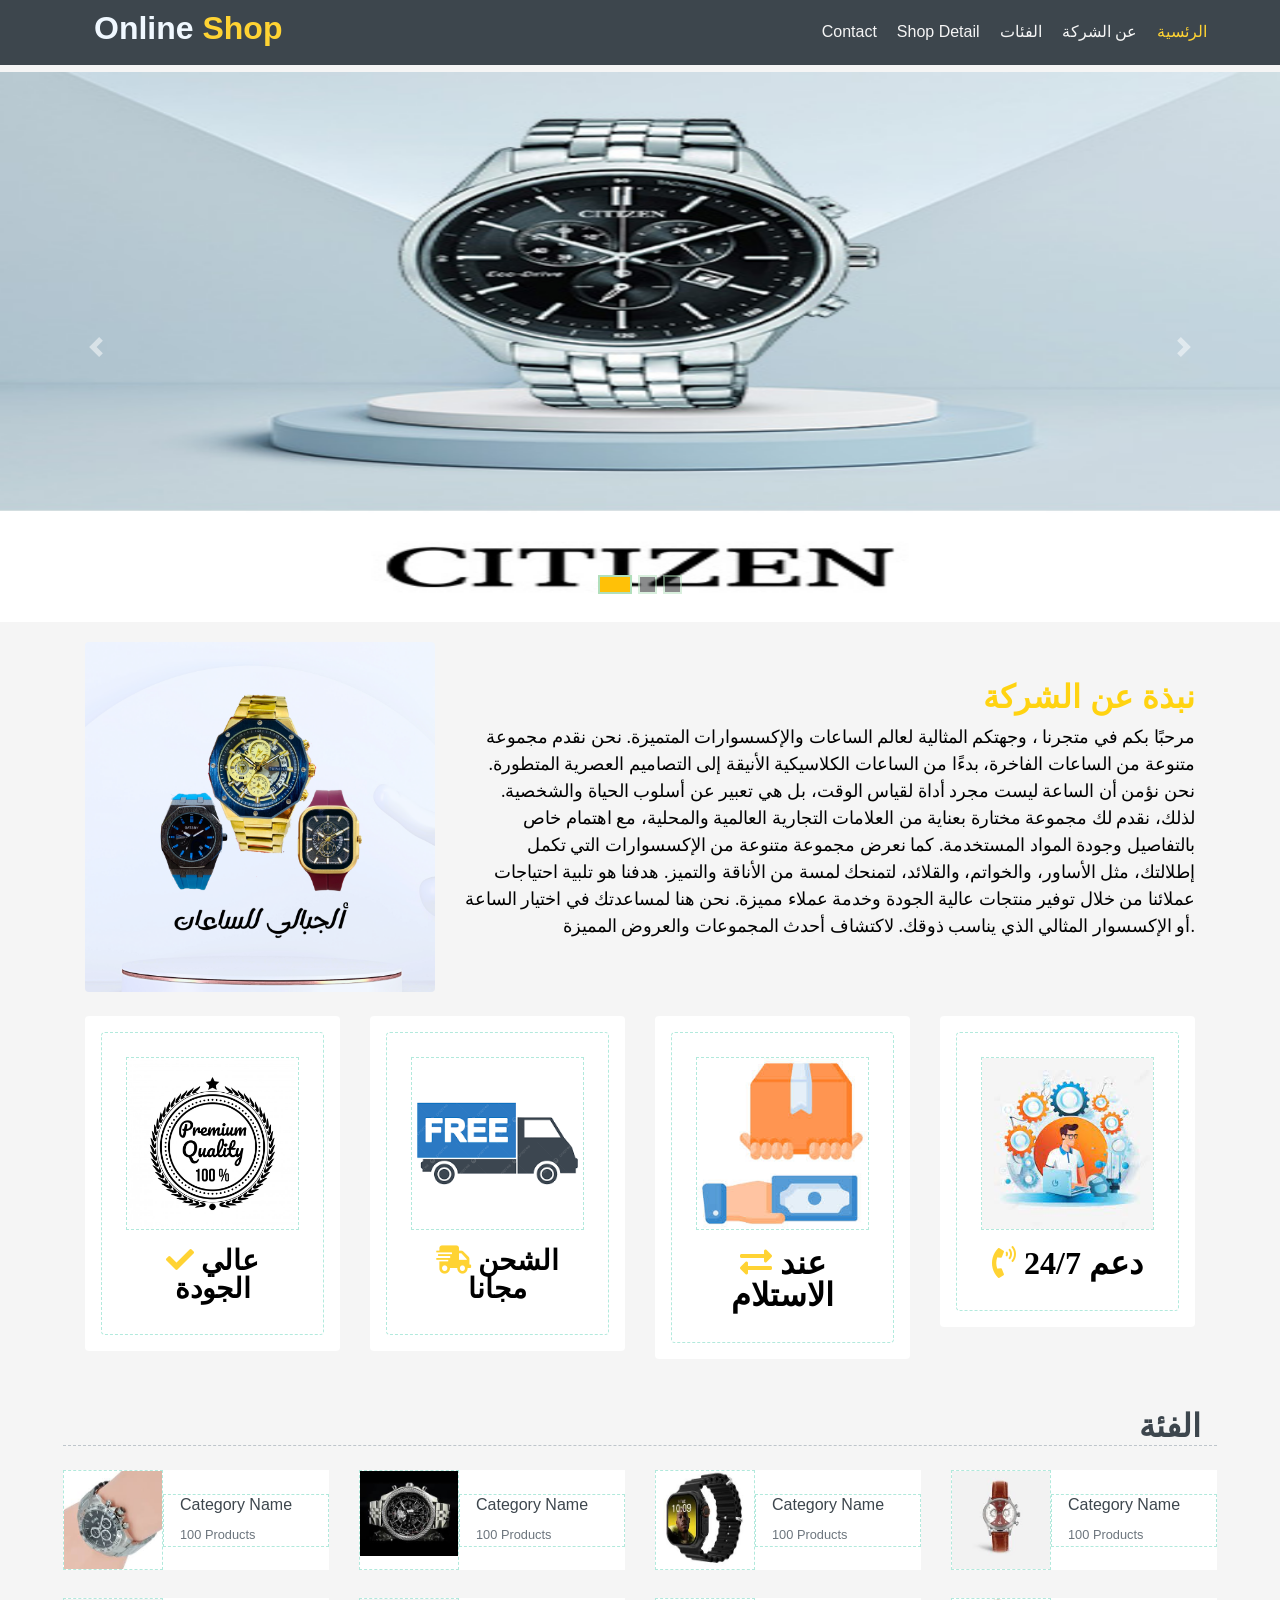
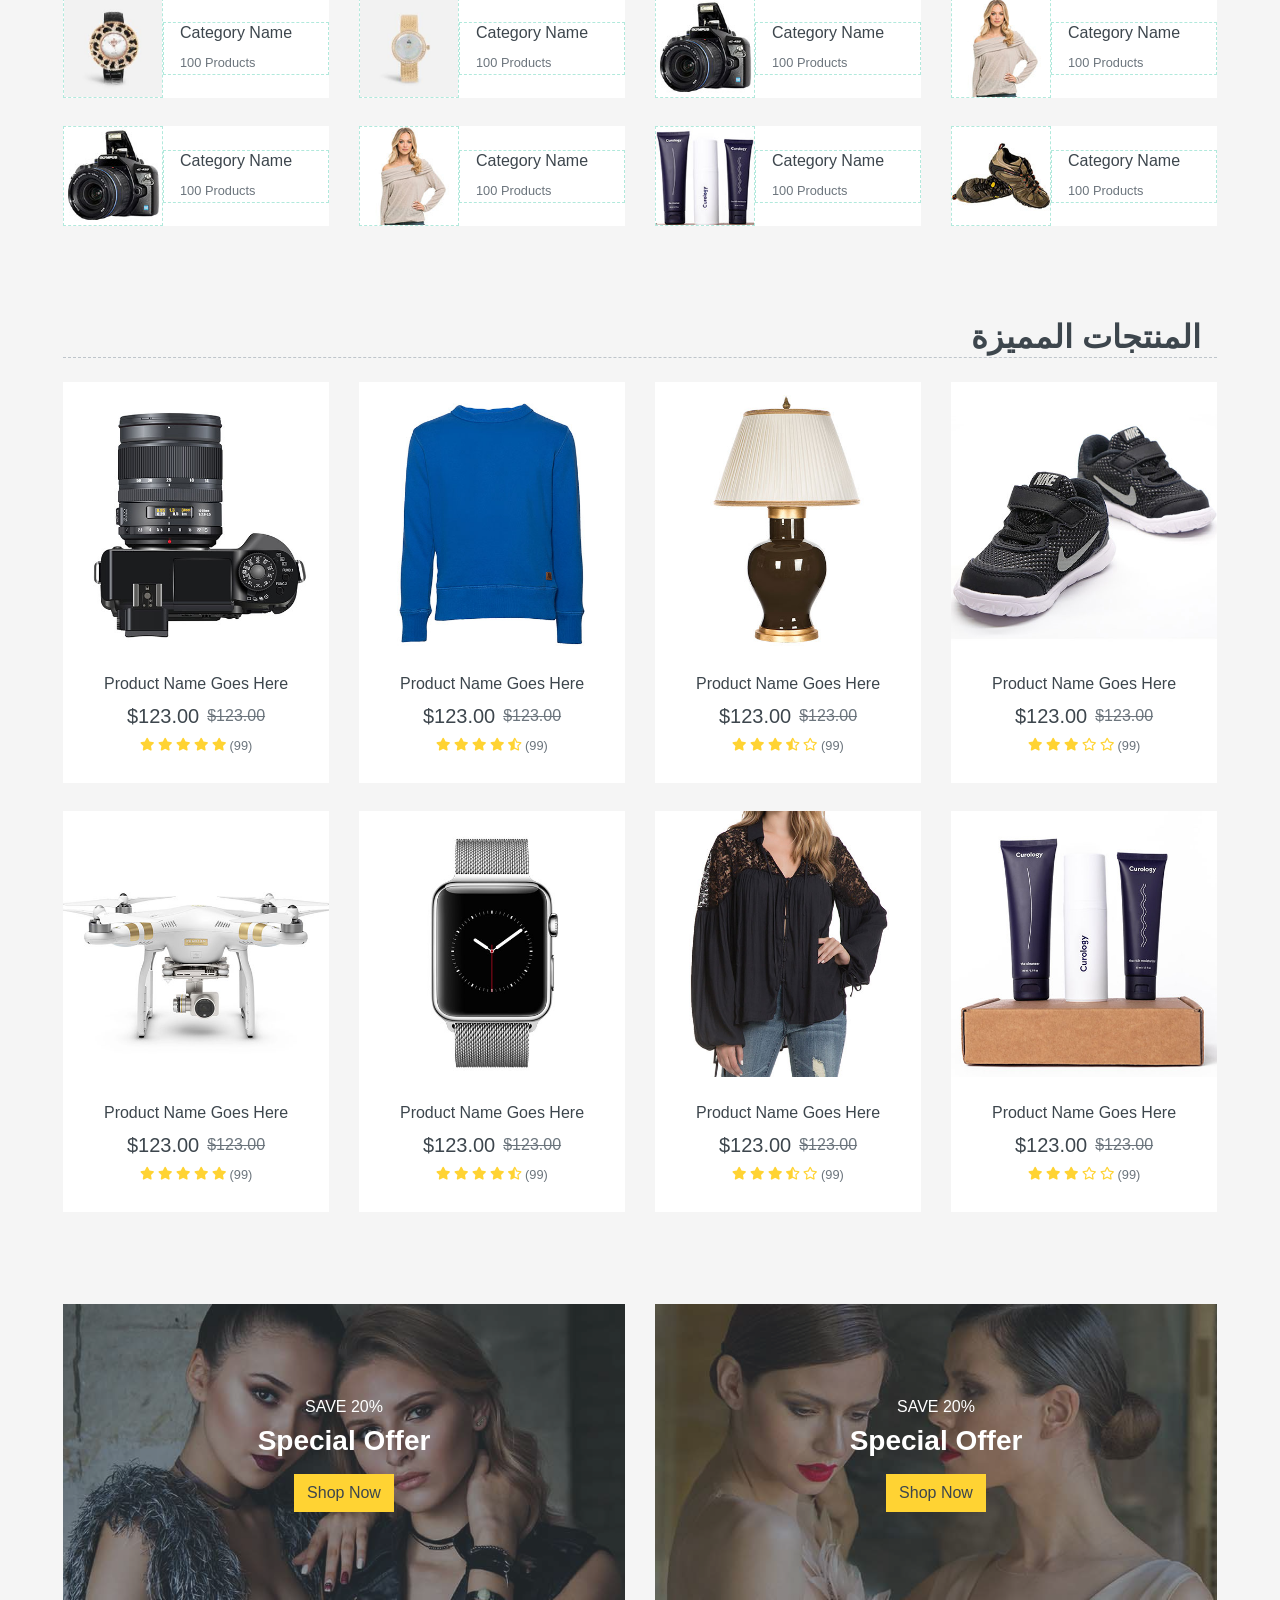
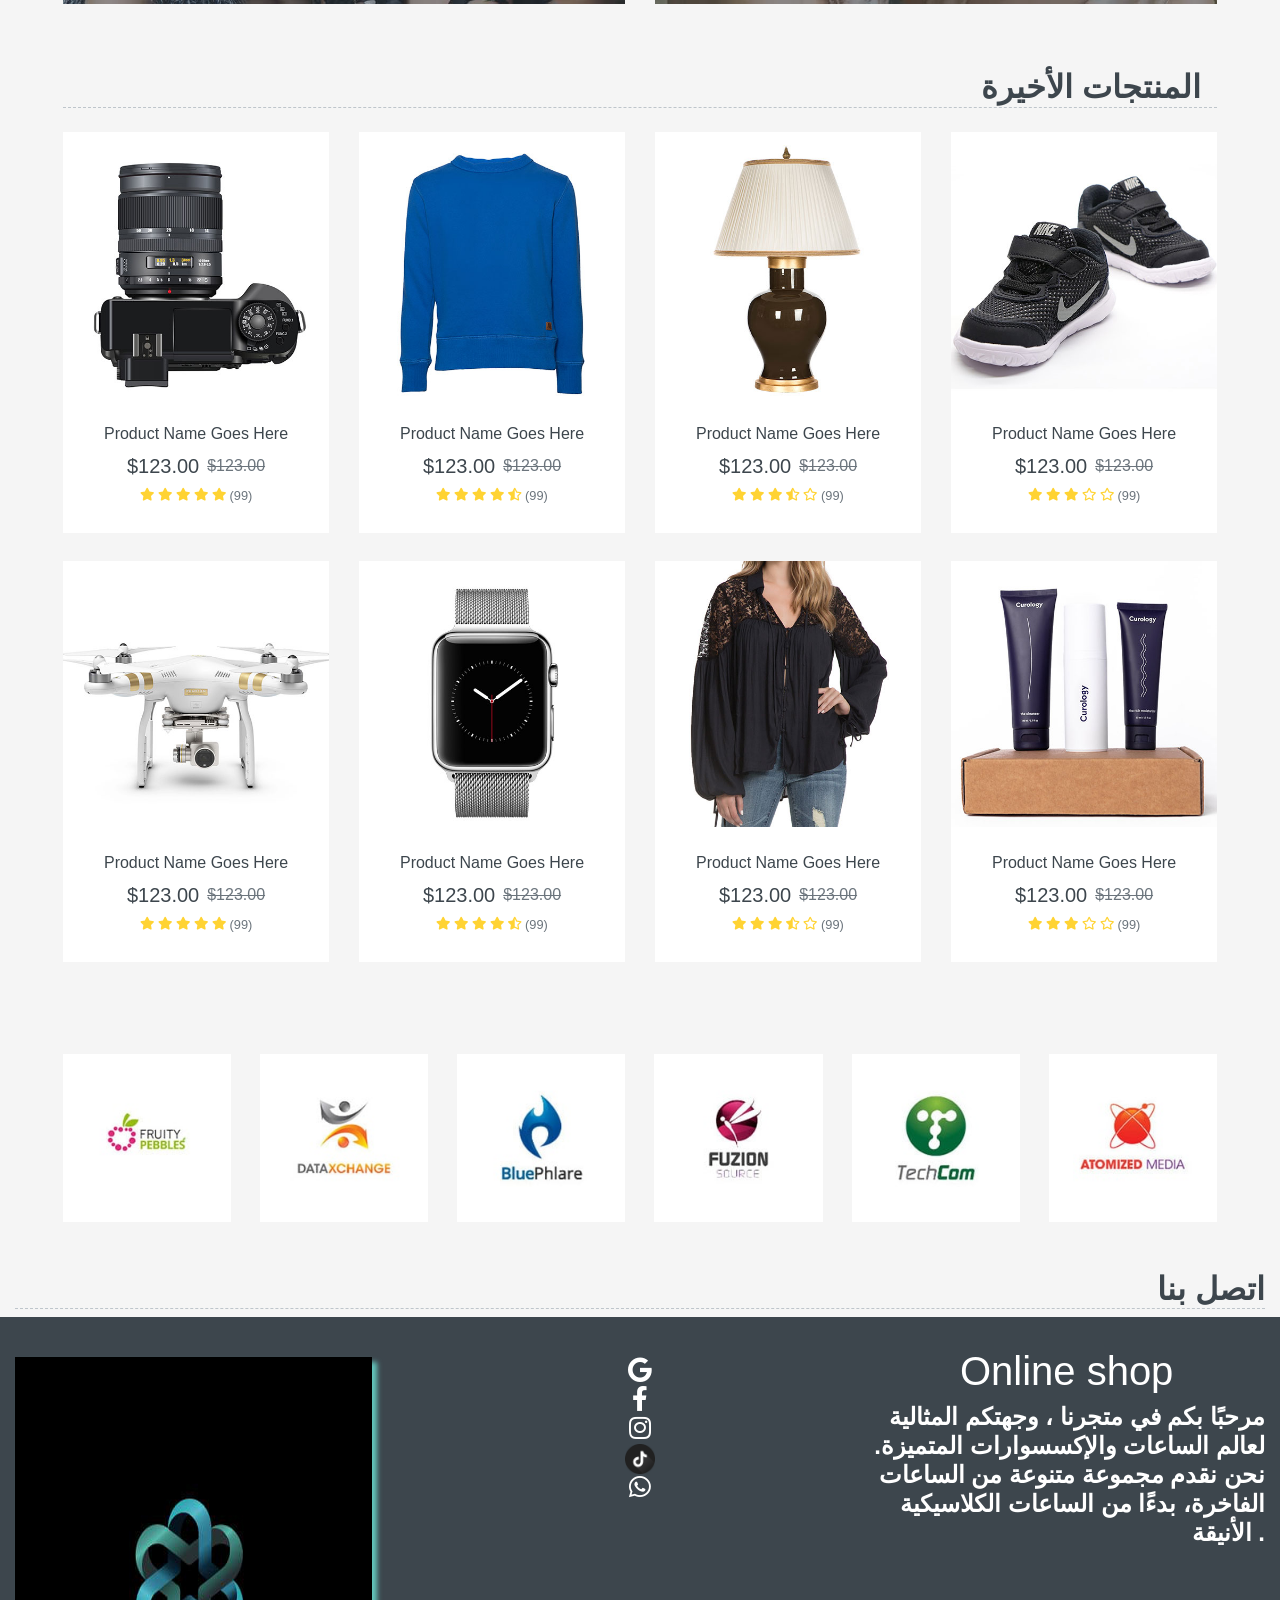
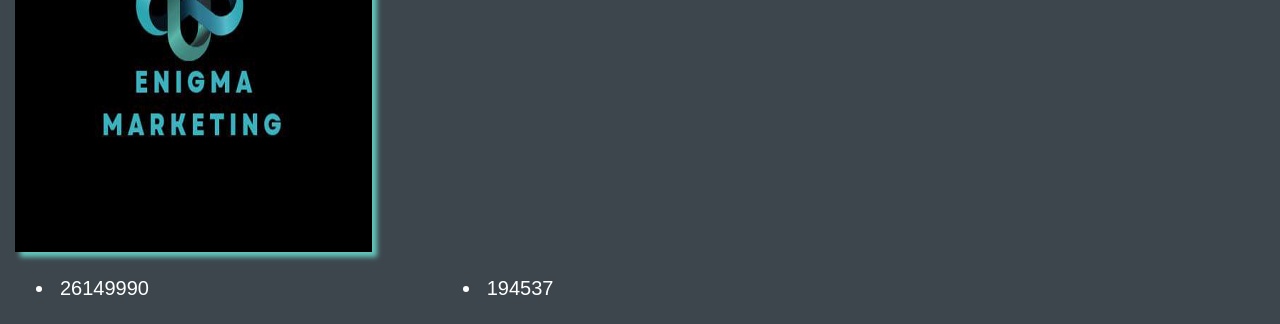
==== commit 5f5f860d: "Add files via upload" ====
--- a/index.html
+++ b/index.html
@@ -3,7 +3,9 @@
 
 <head>
     <meta charset="utf-8">
-    <title>MultiShop - Online Shop Website Template</title>
+    <title>Online Shop لمسات زمنية</title>
+    <link rel="shortcut icon" href="img/2.png" type="image/x-icon">
+
     <meta content="width=device-width, initial-scale=1.0" name="viewport">
     <meta content="Free HTML Templates" name="keywords">
     <meta content="Free HTML Templates" name="description">
@@ -17,33 +19,112 @@
 
     <!-- Font Awesome -->
     <link href="https://cdnjs.cloudflare.com/ajax/libs/font-awesome/5.10.0/css/all.min.css" rel="stylesheet">
-
+    
     <!-- Libraries Stylesheet -->
     <link href="lib/animate/animate.min.css" rel="stylesheet">
     <link href="lib/owlcarousel/assets/owl.carousel.min.css" rel="stylesheet">
 
     <!-- Customized Bootstrap Stylesheet -->
     <link href="css/style.css" rel="stylesheet">
+   
+    <style>
+    #loader {
+  position: absolute;
+  left: 50%;
+  top: 50%;
+  z-index: 1;
+  width: 120px;
+  height: 120px;
+  margin: -76px 0 0 -76px;
+  border: 16px solid #f3f3f3;
+  border-radius: 50%;
+  border-top: 16px solid #3498db;
+  -webkit-animation: spin 2s linear infinite;
+  animation: spin 2s linear infinite;
+
+}
+
+@-webkit-keyframes spin {
+  0% { -webkit-transform: rotate(0deg); }
+  100% { -webkit-transform: rotate(360deg); }
+  
+}
+
+@keyframes spin {
+  0% { transform: rotate(0deg); }
+  100% { transform: rotate(360deg); }
+}
+
+/* Add animation to "page content" */
+.animate-bottom {
+  position: relative;
+  -webkit-animation-name: animatebottom;
+  -webkit-animation-duration: 1s;
+  animation-name: animatebottom;
+  animation-duration: 1s;
+
+}
+
+@-webkit-keyframes animatebottom {
+  from { bottom:-100px; opacity:0 } 
+  to { bottom:0px; opacity:1 }
+}
+
+@keyframes animatebottom { 
+  from{ bottom:-100px; opacity:0 } 
+  to{ bottom:0; opacity:1 }
+}
+
+#myDiv {
+  display: none;
+  text-align: center;
+  background:#b19209;
+
+}
+
+    </style>
+
+    <script>
+  var myVar;
+
+function myFunction() {
+  myVar = setTimeout(showPage, 2000);
+}
+
+function showPage() {
+  document.getElementById("loader").style.display = "none";
+  document.getElementById("myDiv").style.display = "block";
+}
+/**/
+
+
+      </script>
+
 </head>
 
 
-<body>
-   
+<body onload="myFunction()" style="margin:0;">
+   <!-- LOADER -->
+   <div style="background:#FFD333;" id="loader"></div>
+
+
+<!-- end loader -->
 
     <!-- Navbar Start -->
     <div class="container-fluid bg-dark mb-30" style="position: fixed;z-index: 99;">
         <div class="row px-xl-5">
             <div class="col-lg-3 d-none d-lg-block">
                 <a class="btn d-flex align-items-center justify-content-between bg-primary w-100" data-toggle="collapse" href="#navbar-vertical" style="height: 65px; padding: 0 30px;">
-                    <img style="width: 130px;height:62px;" src="img/4.jpeg">
-                   
+                    <!--<img style="width: 130px;height:62px;" src="img/4.jpeg">-->
+                   <h2 style="color: aliceblue;">Online <span style="color: #FFD333;">Shop</span></h2>
                 </a>
                
             </div>
             <div class="col-lg-9">
                 <nav class="navbar navbar-expand-lg bg-dark navbar-dark py-3 py-lg-0 px-0">
                     <a href="" class="text-decoration-none d-block d-lg-none">
-                        <img style="width: 150px;height: 80px;" src="img/4.jpeg">
+                    <!--<img style="width: 130px;height:62px;" src="img/4.jpeg">-->
+                    <h2 style="color: aliceblue;">Online <span style="color: #FFD333;">Shop</span></h2>
 
                     </a>
 
@@ -54,15 +135,17 @@
                     <div class="collapse navbar-collapse justify-content-between" id="navbarCollapse">
                         <div style="text-align: right;" class="navbar-nav mr-auto py-0">
                             <a href="index.html" class="nav-item nav-link active">الرئسية</a>
-                            <a href="shop.html" class="nav-item nav-link">تسوق</a>
+                            <a href="#about" class="nav-item nav-link">عن الشركة</a>
+
+                            <a href="#cat" class="nav-item nav-link">الفئات</a>
                             <a href="detail.html" class="nav-item nav-link">Shop Detail</a>
-                            <div class="nav-item dropdown">
+                          <!--  <div class="nav-item dropdown">
                                 <a href="#" class="nav-link dropdown-toggle" data-toggle="dropdown">Pages <i class="fa fa-angle-down mt-1"></i></a>
                                 <div class="dropdown-menu bg-primary rounded-0 border-0 m-0">
                                     <a href="cart.html" class="dropdown-item">Shopping Cart</a>
                                     <a href="checkout.html" class="dropdown-item">Checkout</a>
                                 </div>
-                            </div>
+                            </div>-->
                             <a href="contact.html" class="nav-item nav-link">Contact</a>
                         </div>
                        
@@ -72,10 +155,9 @@
         </div>
     </div>
     <!-- Navbar End -->
-    <br><br><br><br><br>
-
-    <!-- Carousel Start -->
-    <div class="container-fluid mb-3"style="">
+<br><br><br>
+    <!-- Carousel Start --><!--
+         <div class="container-fluid mb-3"style="">
         <div class="row px-xl-5">
             <div class="col-lg-8">
                 <div id="header-carousel" class="carousel slide carousel-fade mb-30 mb-lg-0" data-ride="carousel">
@@ -86,7 +168,7 @@
                     </ol>
                     <div class="carousel-inner">
                         <div class="col-lg-8 col-sm-12 carousel-item position-relative active" style="height: 430px;">
-                            <img class="position-absolute w-100 h-100" src="img/5.png" style="object-fit: cover;">
+                            <img class="position-absolute w-100 h-100" src="img/4.jpeg" style="object-fit: cover;">
                             <div class="carousel-caption d-flex flex-column align-items-center justify-content-center">
                                 <div class="p-3" style="max-width: 700px;">
                                     <h1 class="display-4 text-white mb-3 animate__animated animate__fadeInDown">Men Fashion</h1>
@@ -137,51 +219,202 @@
                 </div>
             </div>
         </div>
+    </div>-->
+    <!-- Carousel End -->
+<!--  start slider   -->
+<div id="carouselExampleIndicators" class="carousel slide" data-ride="carousel">
+    <ol class="carousel-indicators">
+      <li data-target="#carouselExampleIndicators" data-slide-to="0" class="active"></li>
+      <li data-target="#carouselExampleIndicators" data-slide-to="1"></li>
+      <li data-target="#carouselExampleIndicators" data-slide-to="2"></li>
+    </ol>
+    <div class="carousel-inner">
+      <div class="carousel-item active">
+        <img class="d-block w-100"style="height: 550px;" src="img/XCM_Manual_1412757_4582625_Egypt_EG_SL_Watches_Men_Citizen_440x440_2X.jpg" alt="First slide">
+      </div>
+      <div class="carousel-item">
+        <img class="d-block w-100"style="height: 550px;" src="img/XCM_Manual_1412757_4582627_Egypt_EG_SL_Watches_Men_Alba_440x440_2X.jpg" alt="Second slide">
+      </div>
+      <div class="carousel-item">
+        <img class="d-block w-100"style="height: 550px;" src="img/XCM_Manual_1412757_4582628_Egypt_EG_SL_Watches_Men_Fossil_440x440_2X.jpg" alt="Third slide">
+      </div>
     </div>
-    <!-- Carousel End -->
-
-
-    <!-- Featured Start -->
-    <div class="container-fluid pt-5">
-        <div class="row px-xl-5 pb-3">
-            <div class="col-lg-3 col-md-6 col-sm-12 pb-1">
-                <div class="d-flex align-items-center bg-light mb-4" style="padding: 30px;">
-                    <h1 class="fa fa-check text-primary m-0 mr-3"></h1>
-                    <h5 class="font-weight-semi-bold m-0">Quality Product</h5>
-                </div>
-            </div>
-            <div class="col-lg-3 col-md-6 col-sm-12 pb-1">
-                <div class="d-flex align-items-center bg-light mb-4" style="padding: 30px;">
-                    <h1 class="fa fa-shipping-fast text-primary m-0 mr-2"></h1>
-                    <h5 class="font-weight-semi-bold m-0">Free Shipping</h5>
-                </div>
-            </div>
-            <div class="col-lg-3 col-md-6 col-sm-12 pb-1">
-                <div class="d-flex align-items-center bg-light mb-4" style="padding: 30px;">
-                    <h1 class="fas fa-exchange-alt text-primary m-0 mr-3"></h1>
-                    <h5 class="font-weight-semi-bold m-0">14-Day Return</h5>
-                </div>
-            </div>
-            <div class="col-lg-3 col-md-6 col-sm-12 pb-1">
-                <div class="d-flex align-items-center bg-light mb-4" style="padding: 30px;">
-                    <h1 class="fa fa-phone-volume text-primary m-0 mr-3"></h1>
-                    <h5 class="font-weight-semi-bold m-0">24/7 Support</h5>
+    <a class="carousel-control-prev" href="#carouselExampleIndicators" role="button" data-slide="prev">
+      <span class="carousel-control-prev-icon" aria-hidden="true"></span>
+      <span class="sr-only">Previous</span>
+    </a>
+    <a class="carousel-control-next" href="#carouselExampleIndicators" role="button" data-slide="next">
+      <span class="carousel-control-next-icon" aria-hidden="true"></span>
+      <span class="sr-only">Next</span>
+    </a>
+  </div>
+<!--  End slider -->
+  
+  <!--  start about -->
+  <div id="about" class="about-box">
+    <div class="about-a1">
+        <div class="container">
+            <div class="row">
+                <!--<div class="col-lg-12">
+                    <div class="title-box">
+                        <h2>Leida <span>&</span> Dominic</h2>
+                    </div>
+                </div>-->
+            </div>
+            <div class="row"style="padding-top:20px">
+                <div class="col-lg-12 col-md-12 col-sm-12">
+                  
+                    <div class="row align-items-center about-main-info">
+                        <div class="col-lg-4 col-md-6 col-sm-12">
+                            <div class="about-img">
+                                <img class="img-fluid rounded" src="img/2.png" alt="" />
+                            </div>
+                        </div>
+                        <div style="text-align:right" class="col-lg-8 col-md-6 col-sm-12">
+                            <h2 style="color:#FFD311">نبذة  عن الشركة</h2>
+                            <p style="text-align:right;font-size:18px;color:#000000;font-family:'cursive'">
+                                مرحبًا بكم في متجرنا ، وجهتكم المثالية لعالم الساعات والإكسسوارات المتميزة. نحن نقدم مجموعة متنوعة من الساعات الفاخرة، بدءًا من الساعات الكلاسيكية الأنيقة إلى التصاميم العصرية المتطورة.
+
+                                نحن نؤمن أن الساعة ليست مجرد أداة لقياس الوقت، بل هي تعبير عن أسلوب الحياة والشخصية. لذلك، نقدم لك مجموعة مختارة بعناية من العلامات التجارية العالمية والمحلية، مع اهتمام خاص بالتفاصيل وجودة المواد المستخدمة.
+                                
+                                كما نعرض مجموعة متنوعة من الإكسسوارات التي تكمل إطلالتك، مثل الأساور، والخواتم، والقلائد، لتمنحك لمسة من الأناقة والتميز.
+                                
+                                هدفنا هو تلبية احتياجات عملائنا من خلال توفير منتجات عالية الجودة وخدمة عملاء مميزة. نحن هنا لمساعدتك في اختيار الساعة أو الإكسسوار المثالي الذي يناسب ذوقك.
+                                
+                                   لاكتشاف أحدث المجموعات والعروض المميزة.
+                            </p>
+
+                        </div>
+                    </div>
                 </div>
             </div>
         </div>
     </div>
-    <!-- Featured End -->
-
-
+</div>
+    <!--  Start -->
+      <!-- Featured End -->
+     <!--  strat Featured -->
+<br>
+<div class="container">
+    <div class="row g-4">
+        <div class="col-lg-3 col-sm-6 wow fadeInUp" data-wow-delay="0.1s" style="visibility: visible; animation-delay: 0.1s; animation-name: fadeInUp;">
+            <a class="cat-item d-block bg-light text-center rounded p-3" href="">
+                <div class="rounded p-4">
+                    <div class="icon mb-3">
+                        <img class="img-fluid" src="img/label-png-image_784222.jpg" alt="Icon">
+                    </div>
+                    <h3 style="color: #FFD333"class="fa fa-check"><span style="color: #000000;">    عالي الجودة   </span></h3>
+                </div>
+            </a>
+        </div>
+        <div class="col-lg-3 col-sm-6 wow fadeInUp" data-wow-delay="0.3s" style="visibility: visible; animation-delay: 0.3s; animation-name: fadeInUp;">
+            <a class="cat-item d-block bg-light text-center rounded p-3" href="">
+                <div class="rounded p-4">
+                    <div class="icon mb-3">
+                        <img class="img-fluid" src="img/download.png" alt="Icon">
+                    </div>
+                    <h3 style="color: #FFD333 ;" class="fa fa-shipping-fast"><span style="color: #000000;">   الشحن مجانا   </span>  </h3>
+                </div>
+            </a>
+        </div>
+        <div class="col-lg-3 col-sm-6 wow fadeInUp" data-wow-delay="0.5s" style="visibility: visible; animation-delay: 0.5s; animation-name: fadeInUp;">
+            <a class="cat-item d-block bg-light text-center rounded p-3" href="">
+                <div class="rounded p-4">
+                    <div class="icon mb-3">
+                        <img class="img-fluid" src="img/download (322).jpg" alt="Icon">
+                    </div>
+                    <h2 style="color: #FFD333 ;" class="fas fa-exchange-alt"><span style="color: #000000;">    عند الاستلام  </span></h2> 
+                </div>
+            </a>
+        </div>
+        <div class="col-lg-3 col-sm-6 wow fadeInUp" data-wow-delay="0.7s" style="visibility: visible; animation-delay: 0.7s; animation-name: fadeInUp;">
+            <a class="cat-item d-block bg-light text-center rounded p-3" href="">
+                <div class="rounded p-4">
+                    <div class="icon mb-3">
+                        <img class="img-fluid" src="img/images (6).jpg" alt="Icon">
+                    </div>
+                    <h2 style="color: #FFD333 ;" class="fa fa-phone-volume "> <span style="color: #000000;">24/7 دعم </span></h2>
+
+                </div>
+            </a>
+        </div>
+    </div>
+</div>
+<!--  end Featured -->
     <!-- Categories Start -->
-    <div class="container-fluid pt-5">
-        <h2 class="section-title position-relative text-uppercase mx-xl-5 mb-4"><span class="bg-secondary pr-3">Categories</span></h2>
+    <div id="cat" class="container-fluid pt-5">
+        <h2 style="text-align:right;border-bottom: 1px dashed #bec5cb;" class="section-title position-relative text-uppercase mx-xl-5 mb-4"><span class="bg-secondary pr-3" >الفئة</span></h2>
         <div class="row px-xl-5 pb-3">
             <div class="col-lg-3 col-md-4 col-sm-6 pb-1">
                 <a class="text-decoration-none" href="">
                     <div class="cat-item d-flex align-items-center mb-4">
                         <div class="overflow-hidden" style="width: 100px; height: 100px;">
-                            <img class="img-fluid" src="img/cat-1.jpg" alt="">
+                            <img class="img-fluid" src="img2/images (10).jpg" alt="">
+                        </div>
+                        <div class="flex-fill pl-3">
+                            <h6>Category Name</h6>
+                            <small class="text-body">100 Products</small>
+                        </div>
+                    </div>
+                </a>
+            </div>
+            <div class="col-lg-3 col-md-4 col-sm-6 pb-1">
+                <a class="text-decoration-none" href="">
+                    <div class="cat-item img-zoom d-flex align-items-center mb-4">
+                        <div class="overflow-hidden" style="width: 100px; height: 100px;">
+                            <img class="img-fluid" src="img2/images (11).jpg" alt="">
+                        </div>
+                        <div class="flex-fill pl-3">
+                            <h6>Category Name</h6>
+                            <small class="text-body">100 Products</small>
+                        </div>
+                    </div>
+                </a>
+            </div>
+            <div class="col-lg-3 col-md-4 col-sm-6 pb-1">
+                <a class="text-decoration-none" href="">
+                    <div class="cat-item img-zoom d-flex align-items-center mb-4">
+                        <div class="overflow-hidden" style="width: 100px; height: 100px;">
+                            <img class="img-fluid" src="img2/images (6).jpg" alt="">
+                        </div>
+                        <div class="flex-fill pl-3">
+                            <h6>Category Name</h6>
+                            <small class="text-body">100 Products</small>
+                        </div>
+                    </div>
+                </a>
+            </div>
+            <div class="col-lg-3 col-md-4 col-sm-6 pb-1">
+                <a class="text-decoration-none" href="">
+                    <div class="cat-item img-zoom d-flex align-items-center mb-4">
+                        <div class="overflow-hidden" style="width: 100px; height: 100px;">
+                            <img class="img-fluid" src="img2/images (7).jpg" alt="">
+                        </div>
+                        <div class="flex-fill pl-3">
+                            <h6>Category Name</h6>
+                            <small class="text-body">100 Products</small>
+                        </div>
+                    </div>
+                </a>
+            </div>
+            <div class="col-lg-3 col-md-4 col-sm-6 pb-1">
+                <a class="text-decoration-none" href="">
+                    <div class="cat-item img-zoom d-flex align-items-center mb-4">
+                        <div class="overflow-hidden" style="width: 100px; height: 100px;">
+                            <img class="img-fluid" src="img2/images (8).jpg" alt="">
+                        </div>
+                        <div class="flex-fill pl-3">
+                            <h6>Category Name</h6>
+                            <small class="text-body">100 Products</small>
+                        </div>
+                    </div>
+                </a>
+            </div>
+            <div class="col-lg-3 col-md-4 col-sm-6 pb-1">
+                <a class="text-decoration-none" href="">
+                    <div class="cat-item img-zoom d-flex align-items-center mb-4">
+                        <div class="overflow-hidden" style="width: 100px; height: 100px;">
+                            <img class="img-fluid" src="img2/images (9).jpg" alt="">
                         </div>
                         <div class="flex-fill pl-3">
                             <h6>Category Name</h6>
@@ -207,7 +440,33 @@
                 <a class="text-decoration-none" href="">
                     <div class="cat-item img-zoom d-flex align-items-center mb-4">
                         <div class="overflow-hidden" style="width: 100px; height: 100px;">
-                            <img class="img-fluid" src="img/cat-3.jpg" alt="">
+                            <img class="img-fluid" src="img/cat-1.jpg" alt="">
+                        </div>
+                        <div class="flex-fill pl-3">
+                            <h6>Category Name</h6>
+                            <small class="text-body">100 Products</small>
+                        </div>
+                    </div>
+                </a>
+            </div>
+            <div class="col-lg-3 col-md-4 col-sm-6 pb-1">
+                <a class="text-decoration-none" href="">
+                    <div class="cat-item img-zoom d-flex align-items-center mb-4">
+                        <div class="overflow-hidden" style="width: 100px; height: 100px;">
+                            <img class="img-fluid" src="img/cat-2.jpg" alt="">
+                        </div>
+                        <div class="flex-fill pl-3">
+                            <h6>Category Name</h6>
+                            <small class="text-body">100 Products</small>
+                        </div>
+                    </div>
+                </a>
+            </div>
+            <div class="col-lg-3 col-md-4 col-sm-6 pb-1">
+                <a class="text-decoration-none" href="">
+                    <div class="cat-item img-zoom d-flex align-items-center mb-4">
+                        <div class="overflow-hidden" style="width: 100px; height: 100px;">
+                            <img class="img-fluid" src="img/cat-1.jpg" alt="">
                         </div>
                         <div class="flex-fill pl-3">
                             <h6>Category Name</h6>
@@ -233,7 +492,7 @@
                 <a class="text-decoration-none" href="">
                     <div class="cat-item img-zoom d-flex align-items-center mb-4">
                         <div class="overflow-hidden" style="width: 100px; height: 100px;">
-                            <img class="img-fluid" src="img/cat-4.jpg" alt="">
+                            <img class="img-fluid" src="img/cat-3.jpg" alt="">
                         </div>
                         <div class="flex-fill pl-3">
                             <h6>Category Name</h6>
@@ -242,97 +501,6 @@
                     </div>
                 </a>
             </div>
-            <div class="col-lg-3 col-md-4 col-sm-6 pb-1">
-                <a class="text-decoration-none" href="">
-                    <div class="cat-item img-zoom d-flex align-items-center mb-4">
-                        <div class="overflow-hidden" style="width: 100px; height: 100px;">
-                            <img class="img-fluid" src="img/cat-3.jpg" alt="">
-                        </div>
-                        <div class="flex-fill pl-3">
-                            <h6>Category Name</h6>
-                            <small class="text-body">100 Products</small>
-                        </div>
-                    </div>
-                </a>
-            </div>
-            <div class="col-lg-3 col-md-4 col-sm-6 pb-1">
-                <a class="text-decoration-none" href="">
-                    <div class="cat-item img-zoom d-flex align-items-center mb-4">
-                        <div class="overflow-hidden" style="width: 100px; height: 100px;">
-                            <img class="img-fluid" src="img/cat-2.jpg" alt="">
-                        </div>
-                        <div class="flex-fill pl-3">
-                            <h6>Category Name</h6>
-                            <small class="text-body">100 Products</small>
-                        </div>
-                    </div>
-                </a>
-            </div>
-            <div class="col-lg-3 col-md-4 col-sm-6 pb-1">
-                <a class="text-decoration-none" href="">
-                    <div class="cat-item img-zoom d-flex align-items-center mb-4">
-                        <div class="overflow-hidden" style="width: 100px; height: 100px;">
-                            <img class="img-fluid" src="img/cat-1.jpg" alt="">
-                        </div>
-                        <div class="flex-fill pl-3">
-                            <h6>Category Name</h6>
-                            <small class="text-body">100 Products</small>
-                        </div>
-                    </div>
-                </a>
-            </div>
-            <div class="col-lg-3 col-md-4 col-sm-6 pb-1">
-                <a class="text-decoration-none" href="">
-                    <div class="cat-item img-zoom d-flex align-items-center mb-4">
-                        <div class="overflow-hidden" style="width: 100px; height: 100px;">
-                            <img class="img-fluid" src="img/cat-2.jpg" alt="">
-                        </div>
-                        <div class="flex-fill pl-3">
-                            <h6>Category Name</h6>
-                            <small class="text-body">100 Products</small>
-                        </div>
-                    </div>
-                </a>
-            </div>
-            <div class="col-lg-3 col-md-4 col-sm-6 pb-1">
-                <a class="text-decoration-none" href="">
-                    <div class="cat-item img-zoom d-flex align-items-center mb-4">
-                        <div class="overflow-hidden" style="width: 100px; height: 100px;">
-                            <img class="img-fluid" src="img/cat-1.jpg" alt="">
-                        </div>
-                        <div class="flex-fill pl-3">
-                            <h6>Category Name</h6>
-                            <small class="text-body">100 Products</small>
-                        </div>
-                    </div>
-                </a>
-            </div>
-            <div class="col-lg-3 col-md-4 col-sm-6 pb-1">
-                <a class="text-decoration-none" href="">
-                    <div class="cat-item img-zoom d-flex align-items-center mb-4">
-                        <div class="overflow-hidden" style="width: 100px; height: 100px;">
-                            <img class="img-fluid" src="img/cat-4.jpg" alt="">
-                        </div>
-                        <div class="flex-fill pl-3">
-                            <h6>Category Name</h6>
-                            <small class="text-body">100 Products</small>
-                        </div>
-                    </div>
-                </a>
-            </div>
-            <div class="col-lg-3 col-md-4 col-sm-6 pb-1">
-                <a class="text-decoration-none" href="">
-                    <div class="cat-item img-zoom d-flex align-items-center mb-4">
-                        <div class="overflow-hidden" style="width: 100px; height: 100px;">
-                            <img class="img-fluid" src="img/cat-3.jpg" alt="">
-                        </div>
-                        <div class="flex-fill pl-3">
-                            <h6>Category Name</h6>
-                            <small class="text-body">100 Products</small>
-                        </div>
-                    </div>
-                </a>
-            </div>
         </div>
     </div>
     <!-- Categories End -->
@@ -340,7 +508,7 @@
 
     <!-- Products Start -->
     <div class="container-fluid pt-5 pb-3">
-        <h2 class="section-title position-relative text-uppercase mx-xl-5 mb-4"><span class="bg-secondary pr-3">Featured Products</span></h2>
+        <h2 style="text-align:right;border-bottom: 1px dashed #bec5cb;" class="section-title position-relative text-uppercase mx-xl-5 mb-4"><span class="bg-secondary pr-3">  المنتجات المميزة  </span></h2>
         <div class="row px-xl-5">
             <div class="col-lg-3 col-md-4 col-sm-6 pb-1">
                 <div class="product-item bg-light mb-4">
@@ -593,7 +761,7 @@
 
     <!-- Products Start -->
     <div class="container-fluid pt-5 pb-3">
-        <h2 class="section-title position-relative text-uppercase mx-xl-5 mb-4"><span class="bg-secondary pr-3">Recent Products</span></h2>
+        <h2 style="text-align:right;border-bottom: 1px dashed #bec5cb;" class="section-title position-relative text-uppercase mx-xl-5 mb-4"><span class="bg-secondary pr-3">  المنتجات الأخيرة   </span></h2>
         <div class="row px-xl-5">
             <div class="col-lg-3 col-md-4 col-sm-6 pb-1">
                 <div class="product-item bg-light mb-4">
@@ -853,74 +1021,90 @@
 
 
     <!-- Footer Start -->
-    <div class="container-fluid bg-dark text-secondary mt-5 pt-5">
-        <div class="row px-xl-5 pt-5">
-            <div class="col-lg-4 col-md-12 mb-5 pr-3 pr-xl-5">
-                <h5 class="text-secondary text-uppercase mb-4">Get In Touch</h5>
-                <p class="mb-4">No dolore ipsum accusam no lorem. Invidunt sed clita kasd clita et et dolor sed dolor. Rebum tempor no vero est magna amet no</p>
-                <p class="mb-2"><i class="fa fa-map-marker-alt text-primary mr-3"></i>123 Street, New York, USA</p>
-                <p class="mb-2"><i class="fa fa-envelope text-primary mr-3"></i>info@example.com</p>
-                <p class="mb-0"><i class="fa fa-phone-alt text-primary mr-3"></i>+012 345 67890</p>
-            </div>
-            <div class="col-lg-8 col-md-12">
-                <div class="row">
-                    <div class="col-md-4 mb-5">
-                        <h5 class="text-secondary text-uppercase mb-4">Quick Shop</h5>
-                        <div class="d-flex flex-column justify-content-start">
-                            <a class="text-secondary mb-2" href="#"><i class="fa fa-angle-right mr-2"></i>Home</a>
-                            <a class="text-secondary mb-2" href="#"><i class="fa fa-angle-right mr-2"></i>Our Shop</a>
-                            <a class="text-secondary mb-2" href="#"><i class="fa fa-angle-right mr-2"></i>Shop Detail</a>
-                            <a class="text-secondary mb-2" href="#"><i class="fa fa-angle-right mr-2"></i>Shopping Cart</a>
-                            <a class="text-secondary mb-2" href="#"><i class="fa fa-angle-right mr-2"></i>Checkout</a>
-                            <a class="text-secondary" href="#"><i class="fa fa-angle-right mr-2"></i>Contact Us</a>
-                        </div>
-                    </div>
-                    <div class="col-md-4 mb-5">
-                        <h5 class="text-secondary text-uppercase mb-4">My Account</h5>
-                        <div class="d-flex flex-column justify-content-start">
-                            <a class="text-secondary mb-2" href="#"><i class="fa fa-angle-right mr-2"></i>Home</a>
-                            <a class="text-secondary mb-2" href="#"><i class="fa fa-angle-right mr-2"></i>Our Shop</a>
-                            <a class="text-secondary mb-2" href="#"><i class="fa fa-angle-right mr-2"></i>Shop Detail</a>
-                            <a class="text-secondary mb-2" href="#"><i class="fa fa-angle-right mr-2"></i>Shopping Cart</a>
-                            <a class="text-secondary mb-2" href="#"><i class="fa fa-angle-right mr-2"></i>Checkout</a>
-                            <a class="text-secondary" href="#"><i class="fa fa-angle-right mr-2"></i>Contact Us</a>
-                        </div>
-                    </div>
-                    <div class="col-md-4 mb-5">
-                        <h5 class="text-secondary text-uppercase mb-4">Newsletter</h5>
-                        <p>Duo stet tempor ipsum sit amet magna ipsum tempor est</p>
-                        <form action="">
-                            <div class="input-group">
-                                <input type="text" class="form-control" placeholder="Your Email Address">
-                                <div class="input-group-append">
-                                    <button class="btn btn-primary">Sign Up</button>
+
+    <div id="contact" class="contact-box">
+        <div class="container-fluid">
+            <div class="row">
+                <div class="col-lg-12">
+                    <div class="title-box">
+                        <h2 style="text-align:right;border-bottom: 1px dashed #bec5cb;"> اتصل بنا </h2>
+                        <!-- <p>Lorem ipsum dolor sit amet, consectetur adipiscing elit. </p>-->
+                    </div>
+                </div>
+            </div>
+            <div class="row" style="background: #3D464D ;">
+                <div class="col-lg-12 col-xs-12">
+                    <div class="contact-block">
+                        <form id="contactForm">
+                            <div class="row">
+                                <div class="col-md-4">
+                                    <div class="form-group" style="padding-top:20px">
+                                        <div class="form-group" style="padding-top:20px">
+                                            <img style="width:90%;height:55vh;box-shadow: 5px 5px 5px #63c7bd;" src="images/logo/your-logo.png.jpg">
+                                            <div class="help-block with-errors"></div>
+                                        </div>
+                                        <div class="help-block with-errors"></div>
+                                    </div>
+                                </div>
+                                <div class="col-md-4" style="padding-top:20px">
+                                    <div class="form-group">
+                                        <ul style="padding:20px;text-align:center;display: grid;list-style-type: none;">
+                                            <li><a target="_blank" href="https://mail.google.com/mail/u/0/#inbox" style="color:#fff;font-size:25px;" class="fab fa-google"></a></li>
+                                            <li><a target="_blank" href="https://www.facebook.com/" style="color:#fff;font-size:25px;" class="fab fa-facebook-f"></a></li>
+                                            <li><a target="_blank" href="https://www.instagram.com/" style="color:#fff;font-size:25px;" class="fab fa-instagram"></a></li>
+                                            <li><a target="_blank"  href="#"><img style="width: 30px;height: 30px;" src="img2/3670358.png"> </a></li>
+                                            <li><a target="_blank" href="https://www.instagram.com/" style="color:#fff;font-size:25px;" class="fab fa-whatsapp"></a></li>
+                                            <li><a target="_blank" href="https://www.instagram.com/" style="color:#fff;font-size:25px;" class="bi bi-instagram"></a></li>
+                                            <li><a target="_blank" href="https://web.whatsapp.com/" style="color:#fff;font-size:25px;" class="bi bi-whatsapp"></a></li>
+                                        </ul>
+                                    </div>
+                                </div>
+
+                                <div class="col-md-4" style="padding-top:30px;text-align:center">
+                                    <h1 style="color:#fff">
+                                        Online shop
+
+                                    </h1>
+                                    <h2 style="color:#fff;text-align:right;font-size: 24px;">
+                                        مرحبًا بكم في متجرنا ، وجهتكم المثالية لعالم الساعات والإكسسوارات المتميزة. نحن نقدم مجموعة متنوعة من الساعات الفاخرة، بدءًا من الساعات الكلاسيكية الأنيقة    .
+
+                                    </h2>
+                                  
+                                    <div style="text-align:right" class="col-lg-6 col-md-6 col-sm-12">                                
+                                 </div>
+                                </div>
+                               
+                                <div class="col-md-4">
+                                    <div class="form-group">
+                                        <ul style="color:#fff">
+
+                                            <li style="font-size:20px;padding:5px"><a class="bi bi-telephone"> </a> 26149990</li>
+                                            <!--<li style="font-size:17px;padding:5px"><a class="bi bi-instagram"> </a></li>-->
+                                        </ul>
+                                        <!--<div class="help-block with-errors"></div>-->
+                                    </div>
+
+                                </div>
+                                <div class="col-md-4">
+                                    <div class="form-group">
+                                        <ul style="color:#fff">
+
+                                            <li style="font-size:20px;padding:5px"><a class="bi bi-telephone"> </a> 194537</li>
+                                        </ul>
+                                        <!--<div class="help-block with-errors"></div>-->
+                                    </div>
+
                                 </div>
                             </div>
                         </form>
-                        <h6 class="text-secondary text-uppercase mt-4 mb-3">Follow Us</h6>
-                        <div class="d-flex">
-                            <a class="btn btn-primary btn-square mr-2" href="#"><i class="fab fa-twitter"></i></a>
-                            <a class="btn btn-primary btn-square mr-2" href="#"><i class="fab fa-facebook-f"></i></a>
-                            <a class="btn btn-primary btn-square mr-2" href="#"><i class="fab fa-linkedin-in"></i></a>
-                            <a class="btn btn-primary btn-square" href="#"><i class="fab fa-instagram"></i></a>
-                        </div>
-                    </div>
-                </div>
-            </div>
-        </div>
-        <div class="row border-top mx-xl-5 py-4" style="border-color: rgba(256, 256, 256, .1) !important;">
-            <div class="col-md-6 px-xl-0">
-                <p class="mb-md-0 text-center text-md-left text-secondary">
-                    &copy; <a class="text-primary" href="#">Domain</a>. All Rights Reserved. Designed
-                    by
-                    <a class="text-primary" href="https://htmlcodex.com">HTML Codex</a>
-                </p>
-            </div>
-            <div class="col-md-6 px-xl-0 text-center text-md-right">
-                <img class="img-fluid" src="img/payments.png" alt="">
+                    </div>
+                </div>
             </div>
         </div>
     </div>
+
+
+
     <!-- Footer End -->
 
 
--- a/css/style.css
+++ b/css/style.css
@@ -1,1587 +1,9794 @@
-/**
-* Template Name: Arsha - v4.7.1
-* Template URL: https://bootstrapmade.com/arsha-free-bootstrap-html-template-corporate/
-* Author: BootstrapMade.com
-* License: https://bootstrapmade.com/license/
+/******* Bootstrap Theming ********/
+/*!
+ * Bootstrap v4.5.3 (https://getbootstrap.com/)
+ * Copyright 2011-2020 The Bootstrap Authors
+ * Copyright 2011-2020 Twitter, Inc.
+ * Licensed under MIT (https://github.com/twbs/bootstrap/blob/main/LICENSE)
+ */
+:root {
+  --blue: #007bff;
+  --indigo: #6610f2;
+  --purple: #6f42c1;
+  --pink: #e83e8c;
+  --red: #dc3545;
+  --orange: #fd7e14;
+  --yellow: #ffc107;
+  --green: #28a745;
+  --teal: #20c997;
+  --cyan: #17a2b8;
+  --white: #fff;
+  --gray: #6c757d;
+  --gray-dark: #343a40;
+  --primary: #FFD333;
+  --secondary: #F5F5F5;
+  --success: #28a745;
+  --info: #17a2b8;
+  --warning: #ffc107;
+  --danger: #dc3545;
+  --light: #FFFFFF;
+  --dark: #3D464D;
+  --breakpoint-xs: 0;
+  --breakpoint-sm: 576px;
+  --breakpoint-md: 768px;
+  --breakpoint-lg: 992px;
+  --breakpoint-xl: 1200px;
+  --font-family-sans-serif: "Roboto", sans-serif;
+  --font-family-monospace: SFMono-Regular, Menlo, Monaco, Consolas, "Liberation Mono", "Courier New", monospace;
+}
+
+*,
+*::before,
+*::after {
+  box-sizing: border-box;
+}
+
+html {
+  font-family: sans-serif;
+  line-height: 1.15;
+  -webkit-text-size-adjust: 100%;
+  -webkit-tap-highlight-color: rgba(0, 0, 0, 0);
+}
+
+article, aside, figcaption, figure, footer, header, hgroup, main, nav, section {
+  display: block;
+}
+
+body {
+  margin: 0;
+  font-family: "Roboto", sans-serif;
+  font-size: 1rem;
+  font-weight: 400;
+  line-height: 1.5;
+  color: #6C757D;
+  text-align: left;
+  background-color: #F5F5F5;
+}
+
+[tabindex="-1"]:focus:not(:focus-visible) {
+  outline: 0 !important;
+}
+
+hr {
+  box-sizing: content-box;
+  height: 0;
+  overflow: visible;
+}
+
+h1, h2, h3, h4, h5, h6 {
+  margin-top: 0;
+  margin-bottom: 0.5rem;
+}
+
+p {
+  margin-top: 0;
+  margin-bottom: 1rem;
+}
+
+abbr[title],
+abbr[data-original-title] {
+  text-decoration: underline;
+  text-decoration: underline dotted;
+  cursor: help;
+  border-bottom: 0;
+  text-decoration-skip-ink: none;
+}
+
+address {
+  margin-bottom: 1rem;
+  font-style: normal;
+  line-height: inherit;
+}
+
+ol,
+ul,
+dl {
+  margin-top: 0;
+  margin-bottom: 1rem;
+}
+
+ol ol,
+ul ul,
+ol ul,
+ul ol {
+  margin-bottom: 0;
+}
+
+dt {
+  font-weight: 700;
+}
+
+dd {
+  margin-bottom: .5rem;
+  margin-left: 0;
+}
+
+blockquote {
+  margin: 0 0 1rem;
+}
+
+b,
+strong {
+  font-weight: bolder;
+}
+
+small {
+  font-size: 80%;
+}
+
+sub,
+sup {
+  position: relative;
+  font-size: 75%;
+  line-height: 0;
+  vertical-align: baseline;
+}
+
+sub {
+  bottom: -.25em;
+}
+
+sup {
+  top: -.5em;
+}
+
+a {
+  color: #FFD333;
+  text-decoration: none;
+  background-color: transparent;
+}
+
+a:hover {
+  color: #e6b400;
+  text-decoration: underline;
+}
+
+a:not([href]):not([class]) {
+  color: inherit;
+  text-decoration: none;
+}
+
+a:not([href]):not([class]):hover {
+  color: inherit;
+  text-decoration: none;
+}
+
+pre,
+code,
+kbd,
+samp {
+  font-family: SFMono-Regular, Menlo, Monaco, Consolas, "Liberation Mono", "Courier New", monospace;
+  font-size: 1em;
+}
+
+pre {
+  margin-top: 0;
+  margin-bottom: 1rem;
+  overflow: auto;
+  -ms-overflow-style: scrollbar;
+}
+
+figure {
+  margin: 0 0 1rem;
+}
+
+img {
+  vertical-align: middle;
+  border-style: none;
+}
+
+svg {
+  overflow: hidden;
+  vertical-align: middle;
+}
+
+table {
+  border-collapse: collapse;
+}
+
+caption {
+  padding-top: 0.75rem;
+  padding-bottom: 0.75rem;
+  color: #6c757d;
+  text-align: left;
+  caption-side: bottom;
+}
+
+th {
+  text-align: inherit;
+  text-align: -webkit-match-parent;
+}
+
+label {
+  display: inline-block;
+  margin-bottom: 0.5rem;
+}
+
+button {
+  border-radius: 0;
+}
+
+button:focus {
+  outline: 1px dotted;
+  outline: 5px auto -webkit-focus-ring-color;
+}
+
+input,
+button,
+select,
+optgroup,
+textarea {
+  margin: 0;
+  font-family: inherit;
+  font-size: inherit;
+  line-height: inherit;
+}
+
+button,
+input {
+  overflow: visible;
+}
+
+button,
+select {
+  text-transform: none;
+}
+
+[role="button"] {
+  cursor: pointer;
+}
+
+select {
+  word-wrap: normal;
+}
+
+button,
+[type="button"],
+[type="reset"],
+[type="submit"] {
+  -webkit-appearance: button;
+}
+
+button:not(:disabled),
+[type="button"]:not(:disabled),
+[type="reset"]:not(:disabled),
+[type="submit"]:not(:disabled) {
+  cursor: pointer;
+}
+
+button::-moz-focus-inner,
+[type="button"]::-moz-focus-inner,
+[type="reset"]::-moz-focus-inner,
+[type="submit"]::-moz-focus-inner {
+  padding: 0;
+  border-style: none;
+}
+
+input[type="radio"],
+input[type="checkbox"] {
+  box-sizing: border-box;
+  padding: 0;
+}
+
+textarea {
+  overflow: auto;
+  resize: vertical;
+}
+
+fieldset {
+  min-width: 0;
+  padding: 0;
+  margin: 0;
+  border: 0;
+}
+
+legend {
+  display: block;
+  width: 100%;
+  max-width: 100%;
+  padding: 0;
+  margin-bottom: .5rem;
+  font-size: 1.5rem;
+  line-height: inherit;
+  color: inherit;
+  white-space: normal;
+}
+
+@media (max-width: 1200px) {
+  legend {
+    font-size: calc(1.275rem + 0.3vw) ;
+  }
+}
+
+progress {
+  vertical-align: baseline;
+}
+
+[type="number"]::-webkit-inner-spin-button,
+[type="number"]::-webkit-outer-spin-button {
+  height: auto;
+}
+
+[type="search"] {
+  outline-offset: -2px;
+  -webkit-appearance: none;
+}
+
+[type="search"]::-webkit-search-decoration {
+  -webkit-appearance: none;
+}
+
+::-webkit-file-upload-button {
+  font: inherit;
+  -webkit-appearance: button;
+}
+
+output {
+  display: inline-block;
+}
+
+summary {
+  display: list-item;
+  cursor: pointer;
+}
+
+template {
+  display: none;
+}
+
+[hidden] {
+  display: none !important;
+}
+
+h1, h2, h3, h4, h5, h6,
+.h1, .h2, .h3, .h4, .h5, .h6 {
+  margin-bottom: 0.5rem;
+  font-weight: 500;
+  line-height: 1.2;
+  color: #3D464D;
+}
+
+h1, .h1 {
+  font-size: 2.5rem;
+}
+
+@media (max-width: 1200px) {
+  h1, .h1 {
+    font-size: calc(1.375rem + 1.5vw) ;
+  }
+}
+
+h2, .h2 {
+  font-size: 2rem;
+}
+
+@media (max-width: 1200px) {
+  h2, .h2 {
+    font-size: calc(1.325rem + 0.9vw) ;
+  }
+}
+
+h3, .h3 {
+  font-size: 1.75rem;
+}
+
+@media (max-width: 1200px) {
+  h3, .h3 {
+    font-size: calc(1.3rem + 0.6vw) ;
+  }
+}
+
+h4, .h4 {
+  font-size: 1.5rem;
+}
+
+@media (max-width: 1200px) {
+  h4, .h4 {
+    font-size: calc(1.275rem + 0.3vw) ;
+  }
+}
+
+h5, .h5 {
+  font-size: 1.25rem;
+}
+
+h6, .h6 {
+  font-size: 1rem;
+}
+
+.lead {
+  font-size: 1.25rem;
+  font-weight: 300;
+}
+
+.display-1 {
+  font-size: 6rem;
+  font-weight: 300;
+  line-height: 1.2;
+}
+
+@media (max-width: 1200px) {
+  .display-1 {
+    font-size: calc(1.725rem + 5.7vw) ;
+  }
+}
+
+.display-2 {
+  font-size: 5.5rem;
+  font-weight: 300;
+  line-height: 1.2;
+}
+
+@media (max-width: 1200px) {
+  .display-2 {
+    font-size: calc(1.675rem + 5.1vw) ;
+  }
+}
+
+.display-3 {
+  font-size: 4.5rem;
+  font-weight: 300;
+  line-height: 1.2;
+}
+
+@media (max-width: 1200px) {
+  .display-3 {
+    font-size: calc(1.575rem + 3.9vw) ;
+  }
+}
+
+.display-4 {
+  font-size: 3.5rem;
+  font-weight: 300;
+  line-height: 1.2;
+}
+
+@media (max-width: 1200px) {
+  .display-4 {
+    font-size: calc(1.475rem + 2.7vw) ;
+  }
+}
+
+hr {
+  margin-top: 1rem;
+  margin-bottom: 1rem;
+  border: 0;
+  border-top: 1px solid rgba(0, 0, 0, 0.1);
+}
+
+small,
+.small {
+  font-size: 80%;
+  font-weight: 400;
+}
+
+mark,
+.mark {
+  padding: 0.2em;
+  background-color: #fcf8e3;
+}
+
+.list-unstyled {
+  padding-left: 0;
+  list-style: none;
+}
+
+.list-inline {
+  padding-left: 0;
+  list-style: none;
+}
+
+.list-inline-item {
+  display: inline-block;
+}
+
+.list-inline-item:not(:last-child) {
+  margin-right: 0.5rem;
+}
+
+.initialism {
+  font-size: 90%;
+  text-transform: uppercase;
+}
+
+.blockquote {
+  margin-bottom: 1rem;
+  font-size: 1.25rem;
+}
+
+.blockquote-footer {
+  display: block;
+  font-size: 80%;
+  color: #6c757d;
+}
+
+.blockquote-footer::before {
+  content: "\2014\00A0";
+}
+
+.img-fluid {
+  max-width: 100%;
+  height: auto;
+}
+
+.img-thumbnail {
+  padding: 0.25rem;
+  background-color: #F5F5F5;
+  border: 1px solid #dee2e6;
+  max-width: 100%;
+  height: auto;
+}
+
+.figure {
+  display: inline-block;
+}
+
+.figure-img {
+  margin-bottom: 0.5rem;
+  line-height: 1;
+}
+
+.figure-caption {
+  font-size: 90%;
+  color: #6c757d;
+}
+
+code {
+  font-size: 87.5%;
+  color: #e83e8c;
+  word-wrap: break-word;
+}
+
+a > code {
+  color: inherit;
+}
+
+kbd {
+  padding: 0.2rem 0.4rem;
+  font-size: 87.5%;
+  color: #fff;
+  background-color: #212529;
+}
+
+kbd kbd {
+  padding: 0;
+  font-size: 100%;
+  font-weight: 700;
+}
+
+pre {
+  display: block;
+  font-size: 87.5%;
+  color: #212529;
+}
+
+pre code {
+  font-size: inherit;
+  color: inherit;
+  word-break: normal;
+}
+
+.pre-scrollable {
+  max-height: 340px;
+  overflow-y: scroll;
+}
+
+.container,
+.container-fluid,
+.container-sm,
+.container-md,
+.container-lg,
+.container-xl {
+  width: 100%;
+  padding-right: 15px;
+  padding-left: 15px;
+  margin-right: auto;
+  margin-left: auto;
+}
+
+@media (min-width: 576px) {
+  .container, .container-sm {
+    max-width: 540px;
+  }
+}
+
+@media (min-width: 768px) {
+  .container, .container-sm, .container-md {
+    max-width: 720px;
+  }
+}
+
+@media (min-width: 992px) {
+  .container, .container-sm, .container-md, .container-lg {
+    max-width: 960px;
+  }
+}
+
+@media (min-width: 1200px) {
+  .container, .container-sm, .container-md, .container-lg, .container-xl {
+    max-width: 1140px;
+  }
+}
+
+.row {
+  display: flex;
+  flex-wrap: wrap;
+  margin-right: -15px;
+  margin-left: -15px;
+}
+
+.no-gutters {
+  margin-right: 0;
+  margin-left: 0;
+}
+
+.no-gutters > .col,
+.no-gutters > [class*="col-"] {
+  padding-right: 0;
+  padding-left: 0;
+}
+
+.col-1, .col-2, .col-3, .col-4, .col-5, .col-6, .col-7, .col-8, .col-9, .col-10, .col-11, .col-12, .col,
+.col-auto, .col-sm-1, .col-sm-2, .col-sm-3, .col-sm-4, .col-sm-5, .col-sm-6, .col-sm-7, .col-sm-8, .col-sm-9, .col-sm-10, .col-sm-11, .col-sm-12, .col-sm,
+.col-sm-auto, .col-md-1, .col-md-2, .col-md-3, .col-md-4, .col-md-5, .col-md-6, .col-md-7, .col-md-8, .col-md-9, .col-md-10, .col-md-11, .col-md-12, .col-md,
+.col-md-auto, .col-lg-1, .col-lg-2, .col-lg-3, .col-lg-4, .col-lg-5, .col-lg-6, .col-lg-7, .col-lg-8, .col-lg-9, .col-lg-10, .col-lg-11, .col-lg-12, .col-lg,
+.col-lg-auto, .col-xl-1, .col-xl-2, .col-xl-3, .col-xl-4, .col-xl-5, .col-xl-6, .col-xl-7, .col-xl-8, .col-xl-9, .col-xl-10, .col-xl-11, .col-xl-12, .col-xl,
+.col-xl-auto {
+  position: relative;
+  width: 100%;
+  padding-right: 15px;
+  padding-left: 15px;
+}
+
+.col {
+  flex-basis: 0;
+  flex-grow: 1;
+  max-width: 100%;
+}
+
+.row-cols-1 > * {
+  flex: 0 0 100%;
+  max-width: 100%;
+}
+
+.row-cols-2 > * {
+  flex: 0 0 50%;
+  max-width: 50%;
+}
+
+.row-cols-3 > * {
+  flex: 0 0 33.33333%;
+  max-width: 33.33333%;
+}
+
+.row-cols-4 > * {
+  flex: 0 0 25%;
+  max-width: 25%;
+}
+
+.row-cols-5 > * {
+  flex: 0 0 20%;
+  max-width: 20%;
+}
+
+.row-cols-6 > * {
+  flex: 0 0 16.66667%;
+  max-width: 16.66667%;
+}
+
+.col-auto {
+  flex: 0 0 auto;
+  width: auto;
+  max-width: 100%;
+}
+
+.col-1 {
+  flex: 0 0 8.33333%;
+  max-width: 8.33333%;
+}
+
+.col-2 {
+  flex: 0 0 16.66667%;
+  max-width: 16.66667%;
+}
+
+.col-3 {
+  flex: 0 0 25%;
+  max-width: 25%;
+}
+
+.col-4 {
+  flex: 0 0 33.33333%;
+  max-width: 33.33333%;
+}
+
+.col-5 {
+  flex: 0 0 41.66667%;
+  max-width: 41.66667%;
+}
+
+.col-6 {
+  flex: 0 0 50%;
+  max-width: 50%;
+}
+
+.col-7 {
+  flex: 0 0 58.33333%;
+  max-width: 58.33333%;
+}
+
+.col-8 {
+  flex: 0 0 66.66667%;
+  max-width: 66.66667%;
+}
+
+.col-9 {
+  flex: 0 0 75%;
+  max-width: 75%;
+}
+
+.col-10 {
+  flex: 0 0 83.33333%;
+  max-width: 83.33333%;
+}
+
+.col-11 {
+  flex: 0 0 91.66667%;
+  max-width: 91.66667%;
+}
+
+.col-12 {
+  flex: 0 0 100%;
+  max-width: 100%;
+}
+
+.order-first {
+  order: -1;
+}
+
+.order-last {
+  order: 13;
+}
+
+.order-0 {
+  order: 0;
+}
+
+.order-1 {
+  order: 1;
+}
+
+.order-2 {
+  order: 2;
+}
+
+.order-3 {
+  order: 3;
+}
+
+.order-4 {
+  order: 4;
+}
+
+.order-5 {
+  order: 5;
+}
+
+.order-6 {
+  order: 6;
+}
+
+.order-7 {
+  order: 7;
+}
+
+.order-8 {
+  order: 8;
+}
+
+.order-9 {
+  order: 9;
+}
+
+.order-10 {
+  order: 10;
+}
+
+.order-11 {
+  order: 11;
+}
+
+.order-12 {
+  order: 12;
+}
+
+.offset-1 {
+  margin-left: 8.33333%;
+}
+
+.offset-2 {
+  margin-left: 16.66667%;
+}
+
+.offset-3 {
+  margin-left: 25%;
+}
+
+.offset-4 {
+  margin-left: 33.33333%;
+}
+
+.offset-5 {
+  margin-left: 41.66667%;
+}
+
+.offset-6 {
+  margin-left: 50%;
+}
+
+.offset-7 {
+  margin-left: 58.33333%;
+}
+
+.offset-8 {
+  margin-left: 66.66667%;
+}
+
+.offset-9 {
+  margin-left: 75%;
+}
+
+.offset-10 {
+  margin-left: 83.33333%;
+}
+
+.offset-11 {
+  margin-left: 91.66667%;
+}
+
+@media (min-width: 576px) {
+  .col-sm {
+    flex-basis: 0;
+    flex-grow: 1;
+    max-width: 100%;
+  }
+  .row-cols-sm-1 > * {
+    flex: 0 0 100%;
+    max-width: 100%;
+  }
+  .row-cols-sm-2 > * {
+    flex: 0 0 50%;
+    max-width: 50%;
+  }
+  .row-cols-sm-3 > * {
+    flex: 0 0 33.33333%;
+    max-width: 33.33333%;
+  }
+  .row-cols-sm-4 > * {
+    flex: 0 0 25%;
+    max-width: 25%;
+  }
+  .row-cols-sm-5 > * {
+    flex: 0 0 20%;
+    max-width: 20%;
+  }
+  .row-cols-sm-6 > * {
+    flex: 0 0 16.66667%;
+    max-width: 16.66667%;
+  }
+  .col-sm-auto {
+    flex: 0 0 auto;
+    width: auto;
+    max-width: 100%;
+  }
+  .col-sm-1 {
+    flex: 0 0 8.33333%;
+    max-width: 8.33333%;
+  }
+  .col-sm-2 {
+    flex: 0 0 16.66667%;
+    max-width: 16.66667%;
+  }
+  .col-sm-3 {
+    flex: 0 0 25%;
+    max-width: 25%;
+  }
+  .col-sm-4 {
+    flex: 0 0 33.33333%;
+    max-width: 33.33333%;
+  }
+  .col-sm-5 {
+    flex: 0 0 41.66667%;
+    max-width: 41.66667%;
+  }
+  .col-sm-6 {
+    flex: 0 0 50%;
+    max-width: 50%;
+  }
+  .col-sm-7 {
+    flex: 0 0 58.33333%;
+    max-width: 58.33333%;
+  }
+  .col-sm-8 {
+    flex: 0 0 66.66667%;
+    max-width: 66.66667%;
+  }
+  .col-sm-9 {
+    flex: 0 0 75%;
+    max-width: 75%;
+  }
+  .col-sm-10 {
+    flex: 0 0 83.33333%;
+    max-width: 83.33333%;
+  }
+  .col-sm-11 {
+    flex: 0 0 91.66667%;
+    max-width: 91.66667%;
+  }
+  .col-sm-12 {
+    flex: 0 0 100%;
+    max-width: 100%;
+  }
+  .order-sm-first {
+    order: -1;
+  }
+  .order-sm-last {
+    order: 13;
+  }
+  .order-sm-0 {
+    order: 0;
+  }
+  .order-sm-1 {
+    order: 1;
+  }
+  .order-sm-2 {
+    order: 2;
+  }
+  .order-sm-3 {
+    order: 3;
+  }
+  .order-sm-4 {
+    order: 4;
+  }
+  .order-sm-5 {
+    order: 5;
+  }
+  .order-sm-6 {
+    order: 6;
+  }
+  .order-sm-7 {
+    order: 7;
+  }
+  .order-sm-8 {
+    order: 8;
+  }
+  .order-sm-9 {
+    order: 9;
+  }
+  .order-sm-10 {
+    order: 10;
+  }
+  .order-sm-11 {
+    order: 11;
+  }
+  .order-sm-12 {
+    order: 12;
+  }
+  .offset-sm-0 {
+    margin-left: 0;
+  }
+  .offset-sm-1 {
+    margin-left: 8.33333%;
+  }
+  .offset-sm-2 {
+    margin-left: 16.66667%;
+  }
+  .offset-sm-3 {
+    margin-left: 25%;
+  }
+  .offset-sm-4 {
+    margin-left: 33.33333%;
+  }
+  .offset-sm-5 {
+    margin-left: 41.66667%;
+  }
+  .offset-sm-6 {
+    margin-left: 50%;
+  }
+  .offset-sm-7 {
+    margin-left: 58.33333%;
+  }
+  .offset-sm-8 {
+    margin-left: 66.66667%;
+  }
+  .offset-sm-9 {
+    margin-left: 75%;
+  }
+  .offset-sm-10 {
+    margin-left: 83.33333%;
+  }
+  .offset-sm-11 {
+    margin-left: 91.66667%;
+  }
+}
+
+@media (min-width: 768px) {
+  .col-md {
+    flex-basis: 0;
+    flex-grow: 1;
+    max-width: 100%;
+  }
+  .row-cols-md-1 > * {
+    flex: 0 0 100%;
+    max-width: 100%;
+  }
+  .row-cols-md-2 > * {
+    flex: 0 0 50%;
+    max-width: 50%;
+  }
+  .row-cols-md-3 > * {
+    flex: 0 0 33.33333%;
+    max-width: 33.33333%;
+  }
+  .row-cols-md-4 > * {
+    flex: 0 0 25%;
+    max-width: 25%;
+  }
+  .row-cols-md-5 > * {
+    flex: 0 0 20%;
+    max-width: 20%;
+  }
+  .row-cols-md-6 > * {
+    flex: 0 0 16.66667%;
+    max-width: 16.66667%;
+  }
+  .col-md-auto {
+    flex: 0 0 auto;
+    width: auto;
+    max-width: 100%;
+  }
+  .col-md-1 {
+    flex: 0 0 8.33333%;
+    max-width: 8.33333%;
+  }
+  .col-md-2 {
+    flex: 0 0 16.66667%;
+    max-width: 16.66667%;
+  }
+  .col-md-3 {
+    flex: 0 0 25%;
+    max-width: 25%;
+  }
+  .col-md-4 {
+    flex: 0 0 33.33333%;
+    max-width: 33.33333%;
+  }
+  .col-md-5 {
+    flex: 0 0 41.66667%;
+    max-width: 41.66667%;
+  }
+  .col-md-6 {
+    flex: 0 0 50%;
+    max-width: 50%;
+  }
+  .col-md-7 {
+    flex: 0 0 58.33333%;
+    max-width: 58.33333%;
+  }
+  .col-md-8 {
+    flex: 0 0 66.66667%;
+    max-width: 66.66667%;
+  }
+  .col-md-9 {
+    flex: 0 0 75%;
+    max-width: 75%;
+  }
+  .col-md-10 {
+    flex: 0 0 83.33333%;
+    max-width: 83.33333%;
+  }
+  .col-md-11 {
+    flex: 0 0 91.66667%;
+    max-width: 91.66667%;
+  }
+  .col-md-12 {
+    flex: 0 0 100%;
+    max-width: 100%;
+  }
+  .order-md-first {
+    order: -1;
+  }
+  .order-md-last {
+    order: 13;
+  }
+  .order-md-0 {
+    order: 0;
+  }
+  .order-md-1 {
+    order: 1;
+  }
+  .order-md-2 {
+    order: 2;
+  }
+  .order-md-3 {
+    order: 3;
+  }
+  .order-md-4 {
+    order: 4;
+  }
+  .order-md-5 {
+    order: 5;
+  }
+  .order-md-6 {
+    order: 6;
+  }
+  .order-md-7 {
+    order: 7;
+  }
+  .order-md-8 {
+    order: 8;
+  }
+  .order-md-9 {
+    order: 9;
+  }
+  .order-md-10 {
+    order: 10;
+  }
+  .order-md-11 {
+    order: 11;
+  }
+  .order-md-12 {
+    order: 12;
+  }
+  .offset-md-0 {
+    margin-left: 0;
+  }
+  .offset-md-1 {
+    margin-left: 8.33333%;
+  }
+  .offset-md-2 {
+    margin-left: 16.66667%;
+  }
+  .offset-md-3 {
+    margin-left: 25%;
+  }
+  .offset-md-4 {
+    margin-left: 33.33333%;
+  }
+  .offset-md-5 {
+    margin-left: 41.66667%;
+  }
+  .offset-md-6 {
+    margin-left: 50%;
+  }
+  .offset-md-7 {
+    margin-left: 58.33333%;
+  }
+  .offset-md-8 {
+    margin-left: 66.66667%;
+  }
+  .offset-md-9 {
+    margin-left: 75%;
+  }
+  .offset-md-10 {
+    margin-left: 83.33333%;
+  }
+  .offset-md-11 {
+    margin-left: 91.66667%;
+  }
+}
+
+@media (min-width: 992px) {
+  .col-lg {
+    flex-basis: 0;
+    flex-grow: 1;
+    max-width: 100%;
+  }
+  .row-cols-lg-1 > * {
+    flex: 0 0 100%;
+    max-width: 100%;
+  }
+  .row-cols-lg-2 > * {
+    flex: 0 0 50%;
+    max-width: 50%;
+  }
+  .row-cols-lg-3 > * {
+    flex: 0 0 33.33333%;
+    max-width: 33.33333%;
+  }
+  .row-cols-lg-4 > * {
+    flex: 0 0 25%;
+    max-width: 25%;
+  }
+  .row-cols-lg-5 > * {
+    flex: 0 0 20%;
+    max-width: 20%;
+  }
+  .row-cols-lg-6 > * {
+    flex: 0 0 16.66667%;
+    max-width: 16.66667%;
+  }
+  .col-lg-auto {
+    flex: 0 0 auto;
+    width: auto;
+    max-width: 100%;
+  }
+  .col-lg-1 {
+    flex: 0 0 8.33333%;
+    max-width: 8.33333%;
+  }
+  .col-lg-2 {
+    flex: 0 0 16.66667%;
+    max-width: 16.66667%;
+  }
+  .col-lg-3 {
+    flex: 0 0 25%;
+    max-width: 25%;
+  }
+  .col-lg-4 {
+    flex: 0 0 33.33333%;
+    max-width: 33.33333%;
+  }
+  .col-lg-5 {
+    flex: 0 0 41.66667%;
+    max-width: 41.66667%;
+  }
+  .col-lg-6 {
+    flex: 0 0 50%;
+    max-width: 50%;
+  }
+  .col-lg-7 {
+    flex: 0 0 58.33333%;
+    max-width: 58.33333%;
+  }
+  .col-lg-8 {
+    flex: 0 0 66.66667%;
+    max-width: 66.66667%;
+  }
+  .col-lg-9 {
+    flex: 0 0 75%;
+    max-width: 75%;
+  }
+  .col-lg-10 {
+    flex: 0 0 83.33333%;
+    max-width: 83.33333%;
+  }
+  .col-lg-11 {
+    flex: 0 0 91.66667%;
+    max-width: 91.66667%;
+  }
+  .col-lg-12 {
+    flex: 0 0 100%;
+    max-width: 100%;
+  }
+  .order-lg-first {
+    order: -1;
+  }
+  .order-lg-last {
+    order: 13;
+  }
+  .order-lg-0 {
+    order: 0;
+  }
+  .order-lg-1 {
+    order: 1;
+  }
+  .order-lg-2 {
+    order: 2;
+  }
+  .order-lg-3 {
+    order: 3;
+  }
+  .order-lg-4 {
+    order: 4;
+  }
+  .order-lg-5 {
+    order: 5;
+  }
+  .order-lg-6 {
+    order: 6;
+  }
+  .order-lg-7 {
+    order: 7;
+  }
+  .order-lg-8 {
+    order: 8;
+  }
+  .order-lg-9 {
+    order: 9;
+  }
+  .order-lg-10 {
+    order: 10;
+  }
+  .order-lg-11 {
+    order: 11;
+  }
+  .order-lg-12 {
+    order: 12;
+  }
+  .offset-lg-0 {
+    margin-left: 0;
+  }
+  .offset-lg-1 {
+    margin-left: 8.33333%;
+  }
+  .offset-lg-2 {
+    margin-left: 16.66667%;
+  }
+  .offset-lg-3 {
+    margin-left: 25%;
+  }
+  .offset-lg-4 {
+    margin-left: 33.33333%;
+  }
+  .offset-lg-5 {
+    margin-left: 41.66667%;
+  }
+  .offset-lg-6 {
+    margin-left: 50%;
+  }
+  .offset-lg-7 {
+    margin-left: 58.33333%;
+  }
+  .offset-lg-8 {
+    margin-left: 66.66667%;
+  }
+  .offset-lg-9 {
+    margin-left: 75%;
+  }
+  .offset-lg-10 {
+    margin-left: 83.33333%;
+  }
+  .offset-lg-11 {
+    margin-left: 91.66667%;
+  }
+}
+
+@media (min-width: 1200px) {
+  .col-xl {
+    flex-basis: 0;
+    flex-grow: 1;
+    max-width: 100%;
+  }
+  .row-cols-xl-1 > * {
+    flex: 0 0 100%;
+    max-width: 100%;
+  }
+  .row-cols-xl-2 > * {
+    flex: 0 0 50%;
+    max-width: 50%;
+  }
+  .row-cols-xl-3 > * {
+    flex: 0 0 33.33333%;
+    max-width: 33.33333%;
+  }
+  .row-cols-xl-4 > * {
+    flex: 0 0 25%;
+    max-width: 25%;
+  }
+  .row-cols-xl-5 > * {
+    flex: 0 0 20%;
+    max-width: 20%;
+  }
+  .row-cols-xl-6 > * {
+    flex: 0 0 16.66667%;
+    max-width: 16.66667%;
+  }
+  .col-xl-auto {
+    flex: 0 0 auto;
+    width: auto;
+    max-width: 100%;
+  }
+  .col-xl-1 {
+    flex: 0 0 8.33333%;
+    max-width: 8.33333%;
+  }
+  .col-xl-2 {
+    flex: 0 0 16.66667%;
+    max-width: 16.66667%;
+  }
+  .col-xl-3 {
+    flex: 0 0 25%;
+    max-width: 25%;
+  }
+  .col-xl-4 {
+    flex: 0 0 33.33333%;
+    max-width: 33.33333%;
+  }
+  .col-xl-5 {
+    flex: 0 0 41.66667%;
+    max-width: 41.66667%;
+  }
+  .col-xl-6 {
+    flex: 0 0 50%;
+    max-width: 50%;
+  }
+  .col-xl-7 {
+    flex: 0 0 58.33333%;
+    max-width: 58.33333%;
+  }
+  .col-xl-8 {
+    flex: 0 0 66.66667%;
+    max-width: 66.66667%;
+  }
+  .col-xl-9 {
+    flex: 0 0 75%;
+    max-width: 75%;
+  }
+  .col-xl-10 {
+    flex: 0 0 83.33333%;
+    max-width: 83.33333%;
+  }
+  .col-xl-11 {
+    flex: 0 0 91.66667%;
+    max-width: 91.66667%;
+  }
+  .col-xl-12 {
+    flex: 0 0 100%;
+    max-width: 100%;
+  }
+  .order-xl-first {
+    order: -1;
+  }
+  .order-xl-last {
+    order: 13;
+  }
+  .order-xl-0 {
+    order: 0;
+  }
+  .order-xl-1 {
+    order: 1;
+  }
+  .order-xl-2 {
+    order: 2;
+  }
+  .order-xl-3 {
+    order: 3;
+  }
+  .order-xl-4 {
+    order: 4;
+  }
+  .order-xl-5 {
+    order: 5;
+  }
+  .order-xl-6 {
+    order: 6;
+  }
+  .order-xl-7 {
+    order: 7;
+  }
+  .order-xl-8 {
+    order: 8;
+  }
+  .order-xl-9 {
+    order: 9;
+  }
+  .order-xl-10 {
+    order: 10;
+  }
+  .order-xl-11 {
+    order: 11;
+  }
+  .order-xl-12 {
+    order: 12;
+  }
+  .offset-xl-0 {
+    margin-left: 0;
+  }
+  .offset-xl-1 {
+    margin-left: 8.33333%;
+  }
+  .offset-xl-2 {
+    margin-left: 16.66667%;
+  }
+  .offset-xl-3 {
+    margin-left: 25%;
+  }
+  .offset-xl-4 {
+    margin-left: 33.33333%;
+  }
+  .offset-xl-5 {
+    margin-left: 41.66667%;
+  }
+  .offset-xl-6 {
+    margin-left: 50%;
+  }
+  .offset-xl-7 {
+    margin-left: 58.33333%;
+  }
+  .offset-xl-8 {
+    margin-left: 66.66667%;
+  }
+  .offset-xl-9 {
+    margin-left: 75%;
+  }
+  .offset-xl-10 {
+    margin-left: 83.33333%;
+  }
+  .offset-xl-11 {
+    margin-left: 91.66667%;
+  }
+}
+
+.table {
+  width: 100%;
+  margin-bottom: 1rem;
+  color: #6C757D;
+}
+
+.table th,
+.table td {
+  padding: 0.75rem;
+  vertical-align: top;
+  border-top: 1px solid #dee2e6;
+}
+
+.table thead th {
+  vertical-align: bottom;
+  border-bottom: 2px solid #dee2e6;
+}
+
+.table tbody + tbody {
+  border-top: 2px solid #dee2e6;
+}
+
+.table-sm th,
+.table-sm td {
+  padding: 0.3rem;
+}
+
+.table-bordered {
+  border: 1px solid #dee2e6;
+}
+
+.table-bordered th,
+.table-bordered td {
+  border: 1px solid #dee2e6;
+}
+
+.table-bordered thead th,
+.table-bordered thead td {
+  border-bottom-width: 2px;
+}
+
+.table-borderless th,
+.table-borderless td,
+.table-borderless thead th,
+.table-borderless tbody + tbody {
+  border: 0;
+}
+
+.table-striped tbody tr:nth-of-type(odd) {
+  background-color: rgba(0, 0, 0, 0.05);
+}
+
+.table-hover tbody tr:hover {
+  color: #6C757D;
+  background-color: rgba(0, 0, 0, 0.075);
+}
+
+.table-primary,
+.table-primary > th,
+.table-primary > td {
+  background-color: #fff3c6;
+}
+
+.table-primary th,
+.table-primary td,
+.table-primary thead th,
+.table-primary tbody + tbody {
+  border-color: #ffe895;
+}
+
+.table-hover .table-primary:hover {
+  background-color: #ffeead;
+}
+
+.table-hover .table-primary:hover > td,
+.table-hover .table-primary:hover > th {
+  background-color: #ffeead;
+}
+
+.table-secondary,
+.table-secondary > th,
+.table-secondary > td {
+  background-color: #fcfcfc;
+}
+
+.table-secondary th,
+.table-secondary td,
+.table-secondary thead th,
+.table-secondary tbody + tbody {
+  border-color: #fafafa;
+}
+
+.table-hover .table-secondary:hover {
+  background-color: #efefef;
+}
+
+.table-hover .table-secondary:hover > td,
+.table-hover .table-secondary:hover > th {
+  background-color: #efefef;
+}
+
+.table-success,
+.table-success > th,
+.table-success > td {
+  background-color: #c3e6cb;
+}
+
+.table-success th,
+.table-success td,
+.table-success thead th,
+.table-success tbody + tbody {
+  border-color: #8fd19e;
+}
+
+.table-hover .table-success:hover {
+  background-color: #b1dfbb;
+}
+
+.table-hover .table-success:hover > td,
+.table-hover .table-success:hover > th {
+  background-color: #b1dfbb;
+}
+
+.table-info,
+.table-info > th,
+.table-info > td {
+  background-color: #bee5eb;
+}
+
+.table-info th,
+.table-info td,
+.table-info thead th,
+.table-info tbody + tbody {
+  border-color: #86cfda;
+}
+
+.table-hover .table-info:hover {
+  background-color: #abdde5;
+}
+
+.table-hover .table-info:hover > td,
+.table-hover .table-info:hover > th {
+  background-color: #abdde5;
+}
+
+.table-warning,
+.table-warning > th,
+.table-warning > td {
+  background-color: #ffeeba;
+}
+
+.table-warning th,
+.table-warning td,
+.table-warning thead th,
+.table-warning tbody + tbody {
+  border-color: #ffdf7e;
+}
+
+.table-hover .table-warning:hover {
+  background-color: #ffe8a1;
+}
+
+.table-hover .table-warning:hover > td,
+.table-hover .table-warning:hover > th {
+  background-color: #ffe8a1;
+}
+
+.table-danger,
+.table-danger > th,
+.table-danger > td {
+  background-color: #f5c6cb;
+}
+
+.table-danger th,
+.table-danger td,
+.table-danger thead th,
+.table-danger tbody + tbody {
+  border-color: #ed969e;
+}
+
+.table-hover .table-danger:hover {
+  background-color: #f1b0b7;
+}
+
+.table-hover .table-danger:hover > td,
+.table-hover .table-danger:hover > th {
+  background-color: #f1b0b7;
+}
+
+.table-light,
+.table-light > th,
+.table-light > td {
+  background-color: white;
+}
+
+.table-light th,
+.table-light td,
+.table-light thead th,
+.table-light tbody + tbody {
+  border-color: white;
+}
+
+.table-hover .table-light:hover {
+  background-color: #f2f2f2;
+}
+
+.table-hover .table-light:hover > td,
+.table-hover .table-light:hover > th {
+  background-color: #f2f2f2;
+}
+
+.table-dark,
+.table-dark > th,
+.table-dark > td {
+  background-color: #c9cbcd;
+}
+
+.table-dark th,
+.table-dark td,
+.table-dark thead th,
+.table-dark tbody + tbody {
+  border-color: #9a9fa2;
+}
+
+.table-hover .table-dark:hover {
+  background-color: #bcbec1;
+}
+
+.table-hover .table-dark:hover > td,
+.table-hover .table-dark:hover > th {
+  background-color: #bcbec1;
+}
+
+.table-active,
+.table-active > th,
+.table-active > td {
+  background-color: rgba(0, 0, 0, 0.075);
+}
+
+.table-hover .table-active:hover {
+  background-color: rgba(0, 0, 0, 0.075);
+}
+
+.table-hover .table-active:hover > td,
+.table-hover .table-active:hover > th {
+  background-color: rgba(0, 0, 0, 0.075);
+}
+
+.table .thead-dark th {
+  color: #fff;
+  background-color: #343a40;
+  border-color: #454d55;
+}
+
+.table .thead-light th {
+  color: #495057;
+  background-color: #e9ecef;
+  border-color: #dee2e6;
+}
+
+.table-dark {
+  color: #fff;
+  background-color: #343a40;
+}
+
+.table-dark th,
+.table-dark td,
+.table-dark thead th {
+  border-color: #454d55;
+}
+
+.table-dark.table-bordered {
+  border: 0;
+}
+
+.table-dark.table-striped tbody tr:nth-of-type(odd) {
+  background-color: rgba(255, 255, 255, 0.05);
+}
+
+.table-dark.table-hover tbody tr:hover {
+  color: #fff;
+  background-color: rgba(255, 255, 255, 0.075);
+}
+
+@media (max-width: 575.98px) {
+  .table-responsive-sm {
+    display: block;
+    width: 100%;
+    overflow-x: auto;
+    -webkit-overflow-scrolling: touch;
+  }
+  .table-responsive-sm > .table-bordered {
+    border: 0;
+  }
+}
+
+@media (max-width: 767.98px) {
+  .table-responsive-md {
+    display: block;
+    width: 100%;
+    overflow-x: auto;
+    -webkit-overflow-scrolling: touch;
+  }
+  .table-responsive-md > .table-bordered {
+    border: 0;
+  }
+}
+
+@media (max-width: 991.98px) {
+  .table-responsive-lg {
+    display: block;
+    width: 100%;
+    overflow-x: auto;
+    -webkit-overflow-scrolling: touch;
+  }
+  .table-responsive-lg > .table-bordered {
+    border: 0;
+  }
+}
+
+@media (max-width: 1199.98px) {
+  .table-responsive-xl {
+    display: block;
+    width: 100%;
+    overflow-x: auto;
+    -webkit-overflow-scrolling: touch;
+  }
+  .table-responsive-xl > .table-bordered {
+    border: 0;
+  }
+}
+
+.table-responsive {
+  display: block;
+  width: 100%;
+  overflow-x: auto;
+  -webkit-overflow-scrolling: touch;
+}
+
+.table-responsive > .table-bordered {
+  border: 0;
+}
+
+.form-control {
+  display: block;
+  width: 100%;
+  height: calc(1.5em + 0.75rem + 2px);
+  padding: 0.375rem 0.75rem;
+  font-size: 1rem;
+  font-weight: 400;
+  line-height: 1.5;
+  color: #495057;
+  background-color: #fff;
+  background-clip: padding-box;
+  border: 1px solid #ced4da;
+  border-radius: 0;
+  transition: border-color 0.15s ease-in-out, box-shadow 0.15s ease-in-out;
+}
+
+@media (prefers-reduced-motion: reduce) {
+  .form-control {
+    transition: none;
+  }
+}
+
+.form-control::-ms-expand {
+  background-color: transparent;
+  border: 0;
+}
+
+.form-control:-moz-focusring {
+  color: transparent;
+  text-shadow: 0 0 0 #495057;
+}
+
+.form-control:focus {
+  color: #495057;
+  background-color: #fff;
+  border-color: #ffefb3;
+  outline: 0;
+  box-shadow: none;
+}
+
+.form-control::placeholder {
+  color: #999999;
+  opacity: 1;
+}
+
+.form-control:disabled, .form-control[readonly] {
+  background-color: #e9ecef;
+  opacity: 1;
+}
+
+input[type="date"].form-control,
+input[type="time"].form-control,
+input[type="datetime-local"].form-control,
+input[type="month"].form-control {
+  appearance: none;
+}
+
+select.form-control:focus::-ms-value {
+  color: #495057;
+  background-color: #fff;
+}
+
+.form-control-file,
+.form-control-range {
+  display: block;
+  width: 100%;
+}
+
+.col-form-label {
+  padding-top: calc(0.375rem + 1px);
+  padding-bottom: calc(0.375rem + 1px);
+  margin-bottom: 0;
+  font-size: inherit;
+  line-height: 1.5;
+}
+
+.col-form-label-lg {
+  padding-top: calc(0.5rem + 1px);
+  padding-bottom: calc(0.5rem + 1px);
+  font-size: 1.25rem;
+  line-height: 1.5;
+}
+
+.col-form-label-sm {
+  padding-top: calc(0.25rem + 1px);
+  padding-bottom: calc(0.25rem + 1px);
+  font-size: 0.875rem;
+  line-height: 1.5;
+}
+
+.form-control-plaintext {
+  display: block;
+  width: 100%;
+  padding: 0.375rem 0;
+  margin-bottom: 0;
+  font-size: 1rem;
+  line-height: 1.5;
+  color: #6C757D;
+  background-color: transparent;
+  border: solid transparent;
+  border-width: 1px 0;
+}
+
+.form-control-plaintext.form-control-sm, .form-control-plaintext.form-control-lg {
+  padding-right: 0;
+  padding-left: 0;
+}
+
+.form-control-sm {
+  height: calc(1.5em + 0.5rem + 2px);
+  padding: 0.25rem 0.5rem;
+  font-size: 0.875rem;
+  line-height: 1.5;
+}
+
+.form-control-lg {
+  height: calc(1.5em + 1rem + 2px);
+  padding: 0.5rem 1rem;
+  font-size: 1.25rem;
+  line-height: 1.5;
+}
+
+select.form-control[size], select.form-control[multiple] {
+  height: auto;
+}
+
+textarea.form-control {
+  height: auto;
+}
+
+.form-group {
+  margin-bottom: 1rem;
+}
+
+.form-text {
+  display: block;
+  margin-top: 0.25rem;
+}
+
+.form-row {
+  display: flex;
+  flex-wrap: wrap;
+  margin-right: -5px;
+  margin-left: -5px;
+}
+
+.form-row > .col,
+.form-row > [class*="col-"] {
+  padding-right: 5px;
+  padding-left: 5px;
+}
+
+.form-check {
+  position: relative;
+  display: block;
+  padding-left: 1.25rem;
+}
+
+.form-check-input {
+  position: absolute;
+  margin-top: 0.3rem;
+  margin-left: -1.25rem;
+}
+
+.form-check-input[disabled] ~ .form-check-label,
+.form-check-input:disabled ~ .form-check-label {
+  color: #6c757d;
+}
+
+.form-check-label {
+  margin-bottom: 0;
+}
+
+.form-check-inline {
+  display: inline-flex;
+  align-items: center;
+  padding-left: 0;
+  margin-right: 0.75rem;
+}
+
+.form-check-inline .form-check-input {
+  position: static;
+  margin-top: 0;
+  margin-right: 0.3125rem;
+  margin-left: 0;
+}
+
+.valid-feedback {
+  display: none;
+  width: 100%;
+  margin-top: 0.25rem;
+  font-size: 80%;
+  color: #28a745;
+}
+
+.valid-tooltip {
+  position: absolute;
+  top: 100%;
+  left: 0;
+  z-index: 5;
+  display: none;
+  max-width: 100%;
+  padding: 0.25rem 0.5rem;
+  margin-top: .1rem;
+  font-size: 0.875rem;
+  line-height: 1.5;
+  color: #fff;
+  background-color: rgba(40, 167, 69, 0.9);
+}
+
+.was-validated :valid ~ .valid-feedback,
+.was-validated :valid ~ .valid-tooltip,
+.is-valid ~ .valid-feedback,
+.is-valid ~ .valid-tooltip {
+  display: block;
+}
+
+.was-validated .form-control:valid, .form-control.is-valid {
+  border-color: #28a745;
+  padding-right: calc(1.5em + 0.75rem);
+  background-image: url("data:image/svg+xml,%3csvg xmlns='http://www.w3.org/2000/svg' width='8' height='8' viewBox='0 0 8 8'%3e%3cpath fill='%2328a745' d='M2.3 6.73L.6 4.53c-.4-1.04.46-1.4 1.1-.8l1.1 1.4 3.4-3.8c.6-.63 1.6-.27 1.2.7l-4 4.6c-.43.5-.8.4-1.1.1z'/%3e%3c/svg%3e");
+  background-repeat: no-repeat;
+  background-position: right calc(0.375em + 0.1875rem) center;
+  background-size: calc(0.75em + 0.375rem) calc(0.75em + 0.375rem);
+}
+
+.was-validated .form-control:valid:focus, .form-control.is-valid:focus {
+  border-color: #28a745;
+  box-shadow: 0 0 0 0.2rem rgba(40, 167, 69, 0.25);
+}
+
+.was-validated textarea.form-control:valid, textarea.form-control.is-valid {
+  padding-right: calc(1.5em + 0.75rem);
+  background-position: top calc(0.375em + 0.1875rem) right calc(0.375em + 0.1875rem);
+}
+
+.was-validated .custom-select:valid, .custom-select.is-valid {
+  border-color: #28a745;
+  padding-right: calc(0.75em + 2.3125rem);
+  background: url("data:image/svg+xml,%3csvg xmlns='http://www.w3.org/2000/svg' width='4' height='5' viewBox='0 0 4 5'%3e%3cpath fill='%23343a40' d='M2 0L0 2h4zm0 5L0 3h4z'/%3e%3c/svg%3e") no-repeat right 0.75rem center/8px 10px, url("data:image/svg+xml,%3csvg xmlns='http://www.w3.org/2000/svg' width='8' height='8' viewBox='0 0 8 8'%3e%3cpath fill='%2328a745' d='M2.3 6.73L.6 4.53c-.4-1.04.46-1.4 1.1-.8l1.1 1.4 3.4-3.8c.6-.63 1.6-.27 1.2.7l-4 4.6c-.43.5-.8.4-1.1.1z'/%3e%3c/svg%3e") #fff no-repeat center right 1.75rem/calc(0.75em + 0.375rem) calc(0.75em + 0.375rem);
+}
+
+.was-validated .custom-select:valid:focus, .custom-select.is-valid:focus {
+  border-color: #28a745;
+  box-shadow: 0 0 0 0.2rem rgba(40, 167, 69, 0.25);
+}
+
+.was-validated .form-check-input:valid ~ .form-check-label, .form-check-input.is-valid ~ .form-check-label {
+  color: #28a745;
+}
+
+.was-validated .form-check-input:valid ~ .valid-feedback,
+.was-validated .form-check-input:valid ~ .valid-tooltip, .form-check-input.is-valid ~ .valid-feedback,
+.form-check-input.is-valid ~ .valid-tooltip {
+  display: block;
+}
+
+.was-validated .custom-control-input:valid ~ .custom-control-label, .custom-control-input.is-valid ~ .custom-control-label {
+  color: #28a745;
+}
+
+.was-validated .custom-control-input:valid ~ .custom-control-label::before, .custom-control-input.is-valid ~ .custom-control-label::before {
+  border-color: #28a745;
+}
+
+.was-validated .custom-control-input:valid:checked ~ .custom-control-label::before, .custom-control-input.is-valid:checked ~ .custom-control-label::before {
+  border-color: #34ce57;
+  background-color: #34ce57;
+}
+
+.was-validated .custom-control-input:valid:focus ~ .custom-control-label::before, .custom-control-input.is-valid:focus ~ .custom-control-label::before {
+  box-shadow: 0 0 0 0.2rem rgba(40, 167, 69, 0.25);
+}
+
+.was-validated .custom-control-input:valid:focus:not(:checked) ~ .custom-control-label::before, .custom-control-input.is-valid:focus:not(:checked) ~ .custom-control-label::before {
+  border-color: #28a745;
+}
+
+.was-validated .custom-file-input:valid ~ .custom-file-label, .custom-file-input.is-valid ~ .custom-file-label {
+  border-color: #28a745;
+}
+
+.was-validated .custom-file-input:valid:focus ~ .custom-file-label, .custom-file-input.is-valid:focus ~ .custom-file-label {
+  border-color: #28a745;
+  box-shadow: 0 0 0 0.2rem rgba(40, 167, 69, 0.25);
+}
+
+.invalid-feedback {
+  display: none;
+  width: 100%;
+  margin-top: 0.25rem;
+  font-size: 80%;
+  color: #dc3545;
+}
+
+.invalid-tooltip {
+  position: absolute;
+  top: 100%;
+  left: 0;
+  z-index: 5;
+  display: none;
+  max-width: 100%;
+  padding: 0.25rem 0.5rem;
+  margin-top: .1rem;
+  font-size: 0.875rem;
+  line-height: 1.5;
+  color: #fff;
+  background-color: rgba(220, 53, 69, 0.9);
+}
+
+.was-validated :invalid ~ .invalid-feedback,
+.was-validated :invalid ~ .invalid-tooltip,
+.is-invalid ~ .invalid-feedback,
+.is-invalid ~ .invalid-tooltip {
+  display: block;
+}
+
+.was-validated .form-control:invalid, .form-control.is-invalid {
+  border-color: #dc3545;
+  padding-right: calc(1.5em + 0.75rem);
+  background-image: url("data:image/svg+xml,%3csvg xmlns='http://www.w3.org/2000/svg' width='12' height='12' fill='none' stroke='%23dc3545' viewBox='0 0 12 12'%3e%3ccircle cx='6' cy='6' r='4.5'/%3e%3cpath stroke-linejoin='round' d='M5.8 3.6h.4L6 6.5z'/%3e%3ccircle cx='6' cy='8.2' r='.6' fill='%23dc3545' stroke='none'/%3e%3c/svg%3e");
+  background-repeat: no-repeat;
+  background-position: right calc(0.375em + 0.1875rem) center;
+  background-size: calc(0.75em + 0.375rem) calc(0.75em + 0.375rem);
+}
+
+.was-validated .form-control:invalid:focus, .form-control.is-invalid:focus {
+  border-color: #dc3545;
+  box-shadow: 0 0 0 0.2rem rgba(220, 53, 69, 0.25);
+}
+
+.was-validated textarea.form-control:invalid, textarea.form-control.is-invalid {
+  padding-right: calc(1.5em + 0.75rem);
+  background-position: top calc(0.375em + 0.1875rem) right calc(0.375em + 0.1875rem);
+}
+
+.was-validated .custom-select:invalid, .custom-select.is-invalid {
+  border-color: #dc3545;
+  padding-right: calc(0.75em + 2.3125rem);
+  background: url("data:image/svg+xml,%3csvg xmlns='http://www.w3.org/2000/svg' width='4' height='5' viewBox='0 0 4 5'%3e%3cpath fill='%23343a40' d='M2 0L0 2h4zm0 5L0 3h4z'/%3e%3c/svg%3e") no-repeat right 0.75rem center/8px 10px, url("data:image/svg+xml,%3csvg xmlns='http://www.w3.org/2000/svg' width='12' height='12' fill='none' stroke='%23dc3545' viewBox='0 0 12 12'%3e%3ccircle cx='6' cy='6' r='4.5'/%3e%3cpath stroke-linejoin='round' d='M5.8 3.6h.4L6 6.5z'/%3e%3ccircle cx='6' cy='8.2' r='.6' fill='%23dc3545' stroke='none'/%3e%3c/svg%3e") #fff no-repeat center right 1.75rem/calc(0.75em + 0.375rem) calc(0.75em + 0.375rem);
+}
+
+.was-validated .custom-select:invalid:focus, .custom-select.is-invalid:focus {
+  border-color: #dc3545;
+  box-shadow: 0 0 0 0.2rem rgba(220, 53, 69, 0.25);
+}
+
+.was-validated .form-check-input:invalid ~ .form-check-label, .form-check-input.is-invalid ~ .form-check-label {
+  color: #dc3545;
+}
+
+.was-validated .form-check-input:invalid ~ .invalid-feedback,
+.was-validated .form-check-input:invalid ~ .invalid-tooltip, .form-check-input.is-invalid ~ .invalid-feedback,
+.form-check-input.is-invalid ~ .invalid-tooltip {
+  display: block;
+}
+
+.was-validated .custom-control-input:invalid ~ .custom-control-label, .custom-control-input.is-invalid ~ .custom-control-label {
+  color: #dc3545;
+}
+
+.was-validated .custom-control-input:invalid ~ .custom-control-label::before, .custom-control-input.is-invalid ~ .custom-control-label::before {
+  border-color: #dc3545;
+}
+
+.was-validated .custom-control-input:invalid:checked ~ .custom-control-label::before, .custom-control-input.is-invalid:checked ~ .custom-control-label::before {
+  border-color: #e4606d;
+  background-color: #e4606d;
+}
+
+.was-validated .custom-control-input:invalid:focus ~ .custom-control-label::before, .custom-control-input.is-invalid:focus ~ .custom-control-label::before {
+  box-shadow: 0 0 0 0.2rem rgba(220, 53, 69, 0.25);
+}
+
+.was-validated .custom-control-input:invalid:focus:not(:checked) ~ .custom-control-label::before, .custom-control-input.is-invalid:focus:not(:checked) ~ .custom-control-label::before {
+  border-color: #dc3545;
+}
+
+.was-validated .custom-file-input:invalid ~ .custom-file-label, .custom-file-input.is-invalid ~ .custom-file-label {
+  border-color: #dc3545;
+}
+
+.was-validated .custom-file-input:invalid:focus ~ .custom-file-label, .custom-file-input.is-invalid:focus ~ .custom-file-label {
+  border-color: #dc3545;
+  box-shadow: 0 0 0 0.2rem rgba(220, 53, 69, 0.25);
+}
+
+.form-inline {
+  display: flex;
+  flex-flow: row wrap;
+  align-items: center;
+}
+
+.form-inline .form-check {
+  width: 100%;
+}
+
+@media (min-width: 576px) {
+  .form-inline label {
+    display: flex;
+    align-items: center;
+    justify-content: center;
+    margin-bottom: 0;
+  }
+  .form-inline .form-group {
+    display: flex;
+    flex: 0 0 auto;
+    flex-flow: row wrap;
+    align-items: center;
+    margin-bottom: 0;
+  }
+  .form-inline .form-control {
+    display: inline-block;
+    width: auto;
+    vertical-align: middle;
+  }
+  .form-inline .form-control-plaintext {
+    display: inline-block;
+  }
+  .form-inline .input-group,
+  .form-inline .custom-select {
+    width: auto;
+  }
+  .form-inline .form-check {
+    display: flex;
+    align-items: center;
+    justify-content: center;
+    width: auto;
+    padding-left: 0;
+  }
+  .form-inline .form-check-input {
+    position: relative;
+    flex-shrink: 0;
+    margin-top: 0;
+    margin-right: 0.25rem;
+    margin-left: 0;
+  }
+  .form-inline .custom-control {
+    align-items: center;
+    justify-content: center;
+  }
+  .form-inline .custom-control-label {
+    margin-bottom: 0;
+  }
+}
+
+.btn {
+  display: inline-block;
+  font-weight: 400;
+  color: #6C757D;
+  text-align: center;
+  vertical-align: middle;
+  user-select: none;
+  background-color: transparent;
+  border: 1px solid transparent;
+  padding: 0.375rem 0.75rem;
+  font-size: 1rem;
+  line-height: 1.5;
+  border-radius: 0;
+  transition: color 0.15s ease-in-out, background-color 0.15s ease-in-out, border-color 0.15s ease-in-out, box-shadow 0.15s ease-in-out;
+}
+
+@media (prefers-reduced-motion: reduce) {
+  .btn {
+    transition: none;
+  }
+}
+
+.btn:hover {
+  color: #6C757D;
+  text-decoration: none;
+}
+
+.btn:focus, .btn.focus {
+  outline: 0;
+  box-shadow: none;
+}
+
+.btn.disabled, .btn:disabled {
+  opacity: 0.65;
+}
+
+.btn:not(:disabled):not(.disabled) {
+  cursor: pointer;
+}
+
+a.btn.disabled,
+fieldset:disabled a.btn {
+  pointer-events: none;
+}
+
+.btn-primary {
+  color: #212529;
+  background-color: #FFD333;
+  border-color: #FFD333;
+}
+
+.btn-primary:hover {
+  color: #212529;
+  background-color: #ffcb0d;
+  border-color: #ffc800;
+}
+
+.btn-primary:focus, .btn-primary.focus {
+  color: #212529;
+  background-color: #ffcb0d;
+  border-color: #ffc800;
+  box-shadow: 0 0 0 0.2rem rgba(222, 185, 50, 0.5);
+}
+
+.btn-primary.disabled, .btn-primary:disabled {
+  color: #212529;
+  background-color: #FFD333;
+  border-color: #FFD333;
+}
+
+.btn-primary:not(:disabled):not(.disabled):active, .btn-primary:not(:disabled):not(.disabled).active,
+.show > .btn-primary.dropdown-toggle {
+  color: #212529;
+  background-color: #ffc800;
+  border-color: #f2be00;
+}
+
+.btn-primary:not(:disabled):not(.disabled):active:focus, .btn-primary:not(:disabled):not(.disabled).active:focus,
+.show > .btn-primary.dropdown-toggle:focus {
+  box-shadow: 0 0 0 0.2rem rgba(222, 185, 50, 0.5);
+}
+
+.btn-secondary {
+  color: #212529;
+  background-color: #F5F5F5;
+  border-color: #F5F5F5;
+}
+
+.btn-secondary:hover {
+  color: #212529;
+  background-color: #e2e2e2;
+  border-color: gainsboro;
+}
+
+.btn-secondary:focus, .btn-secondary.focus {
+  color: #212529;
+  background-color: #e2e2e2;
+  border-color: gainsboro;
+  box-shadow: 0 0 0 0.2rem rgba(213, 214, 214, 0.5);
+}
+
+.btn-secondary.disabled, .btn-secondary:disabled {
+  color: #212529;
+  background-color: #F5F5F5;
+  border-color: #F5F5F5;
+}
+
+.btn-secondary:not(:disabled):not(.disabled):active, .btn-secondary:not(:disabled):not(.disabled).active,
+.show > .btn-secondary.dropdown-toggle {
+  color: #212529;
+  background-color: gainsboro;
+  border-color: #d5d5d5;
+}
+
+.btn-secondary:not(:disabled):not(.disabled):active:focus, .btn-secondary:not(:disabled):not(.disabled).active:focus,
+.show > .btn-secondary.dropdown-toggle:focus {
+  box-shadow: 0 0 0 0.2rem rgba(213, 214, 214, 0.5);
+}
+
+.btn-success {
+  color: #fff;
+  background-color: #28a745;
+  border-color: #28a745;
+}
+
+.btn-success:hover {
+  color: #fff;
+  background-color: #218838;
+  border-color: #1e7e34;
+}
+
+.btn-success:focus, .btn-success.focus {
+  color: #fff;
+  background-color: #218838;
+  border-color: #1e7e34;
+  box-shadow: 0 0 0 0.2rem rgba(72, 180, 97, 0.5);
+}
+
+.btn-success.disabled, .btn-success:disabled {
+  color: #fff;
+  background-color: #28a745;
+  border-color: #28a745;
+}
+
+.btn-success:not(:disabled):not(.disabled):active, .btn-success:not(:disabled):not(.disabled).active,
+.show > .btn-success.dropdown-toggle {
+  color: #fff;
+  background-color: #1e7e34;
+  border-color: #1c7430;
+}
+
+.btn-success:not(:disabled):not(.disabled):active:focus, .btn-success:not(:disabled):not(.disabled).active:focus,
+.show > .btn-success.dropdown-toggle:focus {
+  box-shadow: 0 0 0 0.2rem rgba(72, 180, 97, 0.5);
+}
+
+.btn-info {
+  color: #fff;
+  background-color: #17a2b8;
+  border-color: #17a2b8;
+}
+
+.btn-info:hover {
+  color: #fff;
+  background-color: #138496;
+  border-color: #117a8b;
+}
+
+.btn-info:focus, .btn-info.focus {
+  color: #fff;
+  background-color: #138496;
+  border-color: #117a8b;
+  box-shadow: 0 0 0 0.2rem rgba(58, 176, 195, 0.5);
+}
+
+.btn-info.disabled, .btn-info:disabled {
+  color: #fff;
+  background-color: #17a2b8;
+  border-color: #17a2b8;
+}
+
+.btn-info:not(:disabled):not(.disabled):active, .btn-info:not(:disabled):not(.disabled).active,
+.show > .btn-info.dropdown-toggle {
+  color: #fff;
+  background-color: #117a8b;
+  border-color: #10707f;
+}
+
+.btn-info:not(:disabled):not(.disabled):active:focus, .btn-info:not(:disabled):not(.disabled).active:focus,
+.show > .btn-info.dropdown-toggle:focus {
+  box-shadow: 0 0 0 0.2rem rgba(58, 176, 195, 0.5);
+}
+
+.btn-warning {
+  color: #212529;
+  background-color: #ffc107;
+  border-color: #ffc107;
+}
+
+.btn-warning:hover {
+  color: #212529;
+  background-color: #e0a800;
+  border-color: #d39e00;
+}
+
+.btn-warning:focus, .btn-warning.focus {
+  color: #212529;
+  background-color: #e0a800;
+  border-color: #d39e00;
+  box-shadow: 0 0 0 0.2rem rgba(222, 170, 12, 0.5);
+}
+
+.btn-warning.disabled, .btn-warning:disabled {
+  color: #212529;
+  background-color: #ffc107;
+  border-color: #ffc107;
+}
+
+.btn-warning:not(:disabled):not(.disabled):active, .btn-warning:not(:disabled):not(.disabled).active,
+.show > .btn-warning.dropdown-toggle {
+  color: #212529;
+  background-color: #d39e00;
+  border-color: #c69500;
+}
+
+.btn-warning:not(:disabled):not(.disabled):active:focus, .btn-warning:not(:disabled):not(.disabled).active:focus,
+.show > .btn-warning.dropdown-toggle:focus {
+  box-shadow: 0 0 0 0.2rem rgba(222, 170, 12, 0.5);
+}
+
+.btn-danger {
+  color: #fff;
+  background-color: #dc3545;
+  border-color: #dc3545;
+}
+
+.btn-danger:hover {
+  color: #fff;
+  background-color: #c82333;
+  border-color: #bd2130;
+}
+
+.btn-danger:focus, .btn-danger.focus {
+  color: #fff;
+  background-color: #c82333;
+  border-color: #bd2130;
+  box-shadow: 0 0 0 0.2rem rgba(225, 83, 97, 0.5);
+}
+
+.btn-danger.disabled, .btn-danger:disabled {
+  color: #fff;
+  background-color: #dc3545;
+  border-color: #dc3545;
+}
+
+.btn-danger:not(:disabled):not(.disabled):active, .btn-danger:not(:disabled):not(.disabled).active,
+.show > .btn-danger.dropdown-toggle {
+  color: #fff;
+  background-color: #bd2130;
+  border-color: #b21f2d;
+}
+
+.btn-danger:not(:disabled):not(.disabled):active:focus, .btn-danger:not(:disabled):not(.disabled).active:focus,
+.show > .btn-danger.dropdown-toggle:focus {
+  box-shadow: 0 0 0 0.2rem rgba(225, 83, 97, 0.5);
+}
+
+.btn-light {
+  color: #212529;
+  background-color: #FFFFFF;
+  border-color: #FFFFFF;
+}
+
+.btn-light:hover {
+  color: #212529;
+  background-color: #ececec;
+  border-color: #e6e6e6;
+}
+
+.btn-light:focus, .btn-light.focus {
+  color: #212529;
+  background-color: #ececec;
+  border-color: #e6e6e6;
+  box-shadow: 0 0 0 0.2rem rgba(222, 222, 223, 0.5);
+}
+
+.btn-light.disabled, .btn-light:disabled {
+  color: #212529;
+  background-color: #FFFFFF;
+  border-color: #FFFFFF;
+}
+
+.btn-light:not(:disabled):not(.disabled):active, .btn-light:not(:disabled):not(.disabled).active,
+.show > .btn-light.dropdown-toggle {
+  color: #212529;
+  background-color: #e6e6e6;
+  border-color: #dfdfdf;
+}
+
+.btn-light:not(:disabled):not(.disabled):active:focus, .btn-light:not(:disabled):not(.disabled).active:focus,
+.show > .btn-light.dropdown-toggle:focus {
+  box-shadow: 0 0 0 0.2rem rgba(222, 222, 223, 0.5);
+}
+
+.btn-dark {
+  color: #fff;
+  background-color: #3D464D;
+  border-color: #3D464D;
+}
+
+.btn-dark:hover {
+  color: #fff;
+  background-color: #2c3338;
+  border-color: #262c31;
+}
+
+.btn-dark:focus, .btn-dark.focus {
+  color: #fff;
+  background-color: #2c3338;
+  border-color: #262c31;
+  box-shadow: 0 0 0 0.2rem rgba(90, 98, 104, 0.5);
+}
+
+.btn-dark.disabled, .btn-dark:disabled {
+  color: #fff;
+  background-color: #3D464D;
+  border-color: #3D464D;
+}
+
+.btn-dark:not(:disabled):not(.disabled):active, .btn-dark:not(:disabled):not(.disabled).active,
+.show > .btn-dark.dropdown-toggle {
+  color: #fff;
+  background-color: #262c31;
+  border-color: #212629;
+}
+
+.btn-dark:not(:disabled):not(.disabled):active:focus, .btn-dark:not(:disabled):not(.disabled).active:focus,
+.show > .btn-dark.dropdown-toggle:focus {
+  box-shadow: 0 0 0 0.2rem rgba(90, 98, 104, 0.5);
+}
+
+.btn-outline-primary {
+  color: #FFD333;
+  border-color: #FFD333;
+}
+
+.btn-outline-primary:hover {
+  color: #212529;
+  background-color: #FFD333;
+  border-color: #FFD333;
+}
+
+.btn-outline-primary:focus, .btn-outline-primary.focus {
+  box-shadow: 0 0 0 0.2rem rgba(255, 211, 51, 0.5);
+}
+
+.btn-outline-primary.disabled, .btn-outline-primary:disabled {
+  color: #FFD333;
+  background-color: transparent;
+}
+
+.btn-outline-primary:not(:disabled):not(.disabled):active, .btn-outline-primary:not(:disabled):not(.disabled).active,
+.show > .btn-outline-primary.dropdown-toggle {
+  color: #212529;
+  background-color: #FFD333;
+  border-color: #FFD333;
+}
+
+.btn-outline-primary:not(:disabled):not(.disabled):active:focus, .btn-outline-primary:not(:disabled):not(.disabled).active:focus,
+.show > .btn-outline-primary.dropdown-toggle:focus {
+  box-shadow: 0 0 0 0.2rem rgba(255, 211, 51, 0.5);
+}
+
+.btn-outline-secondary {
+  color: #F5F5F5;
+  border-color: #F5F5F5;
+}
+
+.btn-outline-secondary:hover {
+  color: #212529;
+  background-color: #F5F5F5;
+  border-color: #F5F5F5;
+}
+
+.btn-outline-secondary:focus, .btn-outline-secondary.focus {
+  box-shadow: 0 0 0 0.2rem rgba(245, 245, 245, 0.5);
+}
+
+.btn-outline-secondary.disabled, .btn-outline-secondary:disabled {
+  color: #F5F5F5;
+  background-color: transparent;
+}
+
+.btn-outline-secondary:not(:disabled):not(.disabled):active, .btn-outline-secondary:not(:disabled):not(.disabled).active,
+.show > .btn-outline-secondary.dropdown-toggle {
+  color: #212529;
+  background-color: #F5F5F5;
+  border-color: #F5F5F5;
+}
+
+.btn-outline-secondary:not(:disabled):not(.disabled):active:focus, .btn-outline-secondary:not(:disabled):not(.disabled).active:focus,
+.show > .btn-outline-secondary.dropdown-toggle:focus {
+  box-shadow: 0 0 0 0.2rem rgba(245, 245, 245, 0.5);
+}
+
+.btn-outline-success {
+  color: #28a745;
+  border-color: #28a745;
+}
+
+.btn-outline-success:hover {
+  color: #fff;
+  background-color: #28a745;
+  border-color: #28a745;
+}
+
+.btn-outline-success:focus, .btn-outline-success.focus {
+  box-shadow: 0 0 0 0.2rem rgba(40, 167, 69, 0.5);
+}
+
+.btn-outline-success.disabled, .btn-outline-success:disabled {
+  color: #28a745;
+  background-color: transparent;
+}
+
+.btn-outline-success:not(:disabled):not(.disabled):active, .btn-outline-success:not(:disabled):not(.disabled).active,
+.show > .btn-outline-success.dropdown-toggle {
+  color: #fff;
+  background-color: #28a745;
+  border-color: #28a745;
+}
+
+.btn-outline-success:not(:disabled):not(.disabled):active:focus, .btn-outline-success:not(:disabled):not(.disabled).active:focus,
+.show > .btn-outline-success.dropdown-toggle:focus {
+  box-shadow: 0 0 0 0.2rem rgba(40, 167, 69, 0.5);
+}
+
+.btn-outline-info {
+  color: #17a2b8;
+  border-color: #17a2b8;
+}
+
+.btn-outline-info:hover {
+  color: #fff;
+  background-color: #17a2b8;
+  border-color: #17a2b8;
+}
+
+.btn-outline-info:focus, .btn-outline-info.focus {
+  box-shadow: 0 0 0 0.2rem rgba(23, 162, 184, 0.5);
+}
+
+.btn-outline-info.disabled, .btn-outline-info:disabled {
+  color: #17a2b8;
+  background-color: transparent;
+}
+
+.btn-outline-info:not(:disabled):not(.disabled):active, .btn-outline-info:not(:disabled):not(.disabled).active,
+.show > .btn-outline-info.dropdown-toggle {
+  color: #fff;
+  background-color: #17a2b8;
+  border-color: #17a2b8;
+}
+
+.btn-outline-info:not(:disabled):not(.disabled):active:focus, .btn-outline-info:not(:disabled):not(.disabled).active:focus,
+.show > .btn-outline-info.dropdown-toggle:focus {
+  box-shadow: 0 0 0 0.2rem rgba(23, 162, 184, 0.5);
+}
+
+.btn-outline-warning {
+  color: #ffc107;
+  border-color: #ffc107;
+}
+
+.btn-outline-warning:hover {
+  color: #212529;
+  background-color: #ffc107;
+  border-color: #ffc107;
+}
+
+.btn-outline-warning:focus, .btn-outline-warning.focus {
+  box-shadow: 0 0 0 0.2rem rgba(255, 193, 7, 0.5);
+}
+
+.btn-outline-warning.disabled, .btn-outline-warning:disabled {
+  color: #ffc107;
+  background-color: transparent;
+}
+
+.btn-outline-warning:not(:disabled):not(.disabled):active, .btn-outline-warning:not(:disabled):not(.disabled).active,
+.show > .btn-outline-warning.dropdown-toggle {
+  color: #212529;
+  background-color: #ffc107;
+  border-color: #ffc107;
+}
+
+.btn-outline-warning:not(:disabled):not(.disabled):active:focus, .btn-outline-warning:not(:disabled):not(.disabled).active:focus,
+.show > .btn-outline-warning.dropdown-toggle:focus {
+  box-shadow: 0 0 0 0.2rem rgba(255, 193, 7, 0.5);
+}
+
+.btn-outline-danger {
+  color: #dc3545;
+  border-color: #dc3545;
+}
+
+.btn-outline-danger:hover {
+  color: #fff;
+  background-color: #dc3545;
+  border-color: #dc3545;
+}
+
+.btn-outline-danger:focus, .btn-outline-danger.focus {
+  box-shadow: 0 0 0 0.2rem rgba(220, 53, 69, 0.5);
+}
+
+.btn-outline-danger.disabled, .btn-outline-danger:disabled {
+  color: #dc3545;
+  background-color: transparent;
+}
+
+.btn-outline-danger:not(:disabled):not(.disabled):active, .btn-outline-danger:not(:disabled):not(.disabled).active,
+.show > .btn-outline-danger.dropdown-toggle {
+  color: #fff;
+  background-color: #dc3545;
+  border-color: #dc3545;
+}
+
+.btn-outline-danger:not(:disabled):not(.disabled):active:focus, .btn-outline-danger:not(:disabled):not(.disabled).active:focus,
+.show > .btn-outline-danger.dropdown-toggle:focus {
+  box-shadow: 0 0 0 0.2rem rgba(220, 53, 69, 0.5);
+}
+
+.btn-outline-light {
+  color: #FFFFFF;
+  border-color: #FFFFFF;
+}
+
+.btn-outline-light:hover {
+  color: #212529;
+  background-color: #FFFFFF;
+  border-color: #FFFFFF;
+}
+
+.btn-outline-light:focus, .btn-outline-light.focus {
+  box-shadow: 0 0 0 0.2rem rgba(255, 255, 255, 0.5);
+}
+
+.btn-outline-light.disabled, .btn-outline-light:disabled {
+  color: #FFFFFF;
+  background-color: transparent;
+}
+
+.btn-outline-light:not(:disabled):not(.disabled):active, .btn-outline-light:not(:disabled):not(.disabled).active,
+.show > .btn-outline-light.dropdown-toggle {
+  color: #212529;
+  background-color: #FFFFFF;
+  border-color: #FFFFFF;
+}
+
+.btn-outline-light:not(:disabled):not(.disabled):active:focus, .btn-outline-light:not(:disabled):not(.disabled).active:focus,
+.show > .btn-outline-light.dropdown-toggle:focus {
+  box-shadow: 0 0 0 0.2rem rgba(255, 255, 255, 0.5);
+}
+
+.btn-outline-dark {
+  color: #3D464D;
+  border-color: #3D464D;
+}
+
+.btn-outline-dark:hover {
+  color: #fff;
+  background-color: #3D464D;
+  border-color: #3D464D;
+}
+
+.btn-outline-dark:focus, .btn-outline-dark.focus {
+  box-shadow: 0 0 0 0.2rem rgba(61, 70, 77, 0.5);
+}
+
+.btn-outline-dark.disabled, .btn-outline-dark:disabled {
+  color: #3D464D;
+  background-color: transparent;
+}
+
+.btn-outline-dark:not(:disabled):not(.disabled):active, .btn-outline-dark:not(:disabled):not(.disabled).active,
+.show > .btn-outline-dark.dropdown-toggle {
+  color: #fff;
+  background-color: #3D464D;
+  border-color: #3D464D;
+}
+
+.btn-outline-dark:not(:disabled):not(.disabled):active:focus, .btn-outline-dark:not(:disabled):not(.disabled).active:focus,
+.show > .btn-outline-dark.dropdown-toggle:focus {
+  box-shadow: 0 0 0 0.2rem rgba(61, 70, 77, 0.5);
+}
+
+.btn-link {
+  font-weight: 400;
+  color: #FFD333;
+  text-decoration: none;
+}
+
+.btn-link:hover {
+  color: #e6b400;
+  text-decoration: underline;
+}
+
+.btn-link:focus, .btn-link.focus {
+  text-decoration: underline;
+}
+
+.btn-link:disabled, .btn-link.disabled {
+  color: #6c757d;
+  pointer-events: none;
+}
+
+.btn-lg, .btn-group-lg > .btn {
+  padding: 0.5rem 1rem;
+  font-size: 1.25rem;
+  line-height: 1.5;
+  border-radius: 0;
+}
+
+.btn-sm, .btn-group-sm > .btn {
+  padding: 0.25rem 0.5rem;
+  font-size: 0.875rem;
+  line-height: 1.5;
+  border-radius: 0;
+}
+
+.btn-block {
+  display: block;
+  width: 100%;
+}
+
+.btn-block + .btn-block {
+  margin-top: 0.5rem;
+}
+
+input[type="submit"].btn-block,
+input[type="reset"].btn-block,
+input[type="button"].btn-block {
+  width: 100%;
+}
+
+.fade {
+  transition: opacity 0.15s linear;
+}
+
+@media (prefers-reduced-motion: reduce) {
+  .fade {
+    transition: none;
+  }
+}
+
+.fade:not(.show) {
+  opacity: 0;
+}
+
+.collapse:not(.show) {
+  display: none;
+}
+
+.collapsing {
+  position: relative;
+  height: 0;
+  overflow: hidden;
+  transition: height 0.35s ease;
+}
+
+@media (prefers-reduced-motion: reduce) {
+  .collapsing {
+    transition: none;
+  }
+}
+
+.dropup,
+.dropright,
+.dropdown,
+.dropleft {
+  position: relative;
+}
+
+.dropdown-toggle {
+  white-space: nowrap;
+}
+
+.dropdown-toggle::after {
+  display: inline-block;
+  margin-left: 0.255em;
+  vertical-align: 0.255em;
+  content: "";
+  border-top: 0.3em solid;
+  border-right: 0.3em solid transparent;
+  border-bottom: 0;
+  border-left: 0.3em solid transparent;
+}
+
+.dropdown-toggle:empty::after {
+  margin-left: 0;
+}
+
+.dropdown-menu {
+  position: absolute;
+  top: 100%;
+  left: 0;
+  z-index: 1000;
+  display: none;
+  float: left;
+  min-width: 10rem;
+  padding: 0.5rem 0;
+  margin: 0.125rem 0 0;
+  font-size: 1rem;
+  color: #6C757D;
+  text-align: left;
+  list-style: none;
+  background-color: #fff;
+  background-clip: padding-box;
+  border: 1px solid rgba(0, 0, 0, 0.15);
+}
+
+.dropdown-menu-left {
+  right: auto;
+  left: 0;
+}
+
+.dropdown-menu-right {
+  right: 0;
+  left: auto;
+}
+
+@media (min-width: 576px) {
+  .dropdown-menu-sm-left {
+    right: auto;
+    left: 0;
+  }
+  .dropdown-menu-sm-right {
+    right: 0;
+    left: auto;
+  }
+}
+
+@media (min-width: 768px) {
+  .dropdown-menu-md-left {
+    right: auto;
+    left: 0;
+  }
+  .dropdown-menu-md-right {
+    right: 0;
+    left: auto;
+  }
+}
+
+@media (min-width: 992px) {
+  .dropdown-menu-lg-left {
+    right: auto;
+    left: 0;
+  }
+  .dropdown-menu-lg-right {
+    right: 0;
+    left: auto;
+  }
+}
+
+@media (min-width: 1200px) {
+  .dropdown-menu-xl-left {
+    right: auto;
+    left: 0;
+  }
+  .dropdown-menu-xl-right {
+    right: 0;
+    left: auto;
+  }
+}
+
+.dropup .dropdown-menu {
+  top: auto;
+  bottom: 100%;
+  margin-top: 0;
+  margin-bottom: 0.125rem;
+}
+
+.dropup .dropdown-toggle::after {
+  display: inline-block;
+  margin-left: 0.255em;
+  vertical-align: 0.255em;
+  content: "";
+  border-top: 0;
+  border-right: 0.3em solid transparent;
+  border-bottom: 0.3em solid;
+  border-left: 0.3em solid transparent;
+}
+
+.dropup .dropdown-toggle:empty::after {
+  margin-left: 0;
+}
+
+.dropright .dropdown-menu {
+  top: 0;
+  right: auto;
+  left: 100%;
+  margin-top: 0;
+  margin-left: 0.125rem;
+}
+
+.dropright .dropdown-toggle::after {
+  display: inline-block;
+  margin-left: 0.255em;
+  vertical-align: 0.255em;
+  content: "";
+  border-top: 0.3em solid transparent;
+  border-right: 0;
+  border-bottom: 0.3em solid transparent;
+  border-left: 0.3em solid;
+}
+
+.dropright .dropdown-toggle:empty::after {
+  margin-left: 0;
+}
+
+.dropright .dropdown-toggle::after {
+  vertical-align: 0;
+}
+
+.dropleft .dropdown-menu {
+  top: 0;
+  right: 100%;
+  left: auto;
+  margin-top: 0;
+  margin-right: 0.125rem;
+}
+
+.dropleft .dropdown-toggle::after {
+  display: inline-block;
+  margin-left: 0.255em;
+  vertical-align: 0.255em;
+  content: "";
+}
+
+.dropleft .dropdown-toggle::after {
+  display: none;
+}
+
+.dropleft .dropdown-toggle::before {
+  display: inline-block;
+  margin-right: 0.255em;
+  vertical-align: 0.255em;
+  content: "";
+  border-top: 0.3em solid transparent;
+  border-right: 0.3em solid;
+  border-bottom: 0.3em solid transparent;
+}
+
+.dropleft .dropdown-toggle:empty::after {
+  margin-left: 0;
+}
+
+.dropleft .dropdown-toggle::before {
+  vertical-align: 0;
+}
+
+.dropdown-menu[x-placement^="top"], .dropdown-menu[x-placement^="right"], .dropdown-menu[x-placement^="bottom"], .dropdown-menu[x-placement^="left"] {
+  right: auto;
+  bottom: auto;
+}
+
+.dropdown-divider {
+  height: 0;
+  margin: 0.5rem 0;
+  overflow: hidden;
+  border-top: 1px solid #e9ecef;
+}
+
+.dropdown-item {
+  display: block;
+  width: 100%;
+  padding: 0.25rem 1.5rem;
+  clear: both;
+  font-weight: 400;
+  color: #212529;
+  text-align: inherit;
+  white-space: nowrap;
+  background-color: transparent;
+  border: 0;
+}
+
+.dropdown-item:hover, .dropdown-item:focus {
+  color: #16181b;
+  text-decoration: none;
+  background-color: #f8f9fa;
+}
+
+.dropdown-item.active, .dropdown-item:active {
+  color: #fff;
+  text-decoration: none;
+  background-color: #FFD333;
+}
+
+.dropdown-item.disabled, .dropdown-item:disabled {
+  color: #6c757d;
+  pointer-events: none;
+  background-color: transparent;
+}
+
+.dropdown-menu.show {
+  display: block;
+}
+
+.dropdown-header {
+  display: block;
+  padding: 0.5rem 1.5rem;
+  margin-bottom: 0;
+  font-size: 0.875rem;
+  color: #6c757d;
+  white-space: nowrap;
+}
+
+.dropdown-item-text {
+  display: block;
+  padding: 0.25rem 1.5rem;
+  color: #212529;
+}
+
+.btn-group,
+.btn-group-vertical {
+  position: relative;
+  display: inline-flex;
+  vertical-align: middle;
+}
+
+.btn-group > .btn,
+.btn-group-vertical > .btn {
+  position: relative;
+  flex: 1 1 auto;
+}
+
+.btn-group > .btn:hover,
+.btn-group-vertical > .btn:hover {
+  z-index: 1;
+}
+
+.btn-group > .btn:focus, .btn-group > .btn:active, .btn-group > .btn.active,
+.btn-group-vertical > .btn:focus,
+.btn-group-vertical > .btn:active,
+.btn-group-vertical > .btn.active {
+  z-index: 1;
+}
+
+.btn-toolbar {
+  display: flex;
+  flex-wrap: wrap;
+  justify-content: flex-start;
+}
+
+.btn-toolbar .input-group {
+  width: auto;
+}
+
+.btn-group > .btn:not(:first-child),
+.btn-group > .btn-group:not(:first-child) {
+  margin-left: -1px;
+}
+
+.dropdown-toggle-split {
+  padding-right: 0.5625rem;
+  padding-left: 0.5625rem;
+}
+
+.dropdown-toggle-split::after,
+.dropup .dropdown-toggle-split::after,
+.dropright .dropdown-toggle-split::after {
+  margin-left: 0;
+}
+
+.dropleft .dropdown-toggle-split::before {
+  margin-right: 0;
+}
+
+.btn-sm + .dropdown-toggle-split, .btn-group-sm > .btn + .dropdown-toggle-split {
+  padding-right: 0.375rem;
+  padding-left: 0.375rem;
+}
+
+.btn-lg + .dropdown-toggle-split, .btn-group-lg > .btn + .dropdown-toggle-split {
+  padding-right: 0.75rem;
+  padding-left: 0.75rem;
+}
+
+.btn-group-vertical {
+  flex-direction: column;
+  align-items: flex-start;
+  justify-content: center;
+}
+
+.btn-group-vertical > .btn,
+.btn-group-vertical > .btn-group {
+  width: 100%;
+}
+
+.btn-group-vertical > .btn:not(:first-child),
+.btn-group-vertical > .btn-group:not(:first-child) {
+  margin-top: -1px;
+}
+
+.btn-group-toggle > .btn,
+.btn-group-toggle > .btn-group > .btn {
+  margin-bottom: 0;
+}
+
+.btn-group-toggle > .btn input[type="radio"],
+.btn-group-toggle > .btn input[type="checkbox"],
+.btn-group-toggle > .btn-group > .btn input[type="radio"],
+.btn-group-toggle > .btn-group > .btn input[type="checkbox"] {
+  position: absolute;
+  clip: rect(0, 0, 0, 0);
+  pointer-events: none;
+}
+
+.input-group {
+  position: relative;
+  display: flex;
+  flex-wrap: wrap;
+  align-items: stretch;
+  width: 100%;
+}
+
+.input-group > .form-control,
+.input-group > .form-control-plaintext,
+.input-group > .custom-select,
+.input-group > .custom-file {
+  position: relative;
+  flex: 1 1 auto;
+  width: 1%;
+  min-width: 0;
+  margin-bottom: 0;
+}
+
+.input-group > .form-control + .form-control,
+.input-group > .form-control + .custom-select,
+.input-group > .form-control + .custom-file,
+.input-group > .form-control-plaintext + .form-control,
+.input-group > .form-control-plaintext + .custom-select,
+.input-group > .form-control-plaintext + .custom-file,
+.input-group > .custom-select + .form-control,
+.input-group > .custom-select + .custom-select,
+.input-group > .custom-select + .custom-file,
+.input-group > .custom-file + .form-control,
+.input-group > .custom-file + .custom-select,
+.input-group > .custom-file + .custom-file {
+  margin-left: -1px;
+}
+
+.input-group > .form-control:focus,
+.input-group > .custom-select:focus,
+.input-group > .custom-file .custom-file-input:focus ~ .custom-file-label {
+  z-index: 3;
+}
+
+.input-group > .custom-file .custom-file-input:focus {
+  z-index: 4;
+}
+
+.input-group > .custom-file {
+  display: flex;
+  align-items: center;
+}
+
+.input-group-prepend,
+.input-group-append {
+  display: flex;
+}
+
+.input-group-prepend .btn,
+.input-group-append .btn {
+  position: relative;
+  z-index: 2;
+}
+
+.input-group-prepend .btn:focus,
+.input-group-append .btn:focus {
+  z-index: 3;
+}
+
+.input-group-prepend .btn + .btn,
+.input-group-prepend .btn + .input-group-text,
+.input-group-prepend .input-group-text + .input-group-text,
+.input-group-prepend .input-group-text + .btn,
+.input-group-append .btn + .btn,
+.input-group-append .btn + .input-group-text,
+.input-group-append .input-group-text + .input-group-text,
+.input-group-append .input-group-text + .btn {
+  margin-left: -1px;
+}
+
+.input-group-prepend {
+  margin-right: -1px;
+}
+
+.input-group-append {
+  margin-left: -1px;
+}
+
+.input-group-text {
+  display: flex;
+  align-items: center;
+  padding: 0.375rem 0.75rem;
+  margin-bottom: 0;
+  font-size: 1rem;
+  font-weight: 400;
+  line-height: 1.5;
+  color: #495057;
+  text-align: center;
+  white-space: nowrap;
+  background-color: #e9ecef;
+  border: 1px solid #ced4da;
+}
+
+.input-group-text input[type="radio"],
+.input-group-text input[type="checkbox"] {
+  margin-top: 0;
+}
+
+.input-group-lg > .form-control:not(textarea),
+.input-group-lg > .custom-select {
+  height: calc(1.5em + 1rem + 2px);
+}
+
+.input-group-lg > .form-control,
+.input-group-lg > .custom-select,
+.input-group-lg > .input-group-prepend > .input-group-text,
+.input-group-lg > .input-group-append > .input-group-text,
+.input-group-lg > .input-group-prepend > .btn,
+.input-group-lg > .input-group-append > .btn {
+  padding: 0.5rem 1rem;
+  font-size: 1.25rem;
+  line-height: 1.5;
+}
+
+.input-group-sm > .form-control:not(textarea),
+.input-group-sm > .custom-select {
+  height: calc(1.5em + 0.5rem + 2px);
+}
+
+.input-group-sm > .form-control,
+.input-group-sm > .custom-select,
+.input-group-sm > .input-group-prepend > .input-group-text,
+.input-group-sm > .input-group-append > .input-group-text,
+.input-group-sm > .input-group-prepend > .btn,
+.input-group-sm > .input-group-append > .btn {
+  padding: 0.25rem 0.5rem;
+  font-size: 0.875rem;
+  line-height: 1.5;
+}
+
+.input-group-lg > .custom-select,
+.input-group-sm > .custom-select {
+  padding-right: 1.75rem;
+}
+
+.custom-control {
+  position: relative;
+  z-index: 1;
+  display: block;
+  min-height: 1.5rem;
+  padding-left: 1.5rem;
+  color-adjust: exact;
+}
+
+.custom-control-inline {
+  display: inline-flex;
+  margin-right: 1rem;
+}
+
+.custom-control-input {
+  position: absolute;
+  left: 0;
+  z-index: -1;
+  width: 1rem;
+  height: 1.25rem;
+  opacity: 0;
+}
+
+.custom-control-input:checked ~ .custom-control-label::before {
+  color: #fff;
+  border-color: #FFD333;
+  background-color: #FFD333;
+}
+
+.custom-control-input:focus ~ .custom-control-label::before {
+  box-shadow: none;
+}
+
+.custom-control-input:focus:not(:checked) ~ .custom-control-label::before {
+  border-color: #ffefb3;
+}
+
+.custom-control-input:not(:disabled):active ~ .custom-control-label::before {
+  color: #fff;
+  background-color: #fffae6;
+  border-color: #fffae6;
+}
+
+.custom-control-input[disabled] ~ .custom-control-label, .custom-control-input:disabled ~ .custom-control-label {
+  color: #6c757d;
+}
+
+.custom-control-input[disabled] ~ .custom-control-label::before, .custom-control-input:disabled ~ .custom-control-label::before {
+  background-color: #e9ecef;
+}
+
+.custom-control-label {
+  position: relative;
+  margin-bottom: 0;
+  vertical-align: top;
+}
+
+.custom-control-label::before {
+  position: absolute;
+  top: 0.25rem;
+  left: -1.5rem;
+  display: block;
+  width: 1rem;
+  height: 1rem;
+  pointer-events: none;
+  content: "";
+  background-color: #fff;
+  border: #adb5bd solid 1px;
+}
+
+.custom-control-label::after {
+  position: absolute;
+  top: 0.25rem;
+  left: -1.5rem;
+  display: block;
+  width: 1rem;
+  height: 1rem;
+  content: "";
+  background: no-repeat 50% / 50% 50%;
+}
+
+.custom-checkbox .custom-control-input:checked ~ .custom-control-label::after {
+  background-image: url("data:image/svg+xml,%3csvg xmlns='http://www.w3.org/2000/svg' width='8' height='8' viewBox='0 0 8 8'%3e%3cpath fill='%23fff' d='M6.564.75l-3.59 3.612-1.538-1.55L0 4.26l2.974 2.99L8 2.193z'/%3e%3c/svg%3e");
+}
+
+.custom-checkbox .custom-control-input:indeterminate ~ .custom-control-label::before {
+  border-color: #FFD333;
+  background-color: #FFD333;
+}
+
+.custom-checkbox .custom-control-input:indeterminate ~ .custom-control-label::after {
+  background-image: url("data:image/svg+xml,%3csvg xmlns='http://www.w3.org/2000/svg' width='4' height='4' viewBox='0 0 4 4'%3e%3cpath stroke='%23fff' d='M0 2h4'/%3e%3c/svg%3e");
+}
+
+.custom-checkbox .custom-control-input:disabled:checked ~ .custom-control-label::before {
+  background-color: rgba(255, 211, 51, 0.5);
+}
+
+.custom-checkbox .custom-control-input:disabled:indeterminate ~ .custom-control-label::before {
+  background-color: rgba(255, 211, 51, 0.5);
+}
+
+.custom-radio .custom-control-label::before {
+  border-radius: 50%;
+}
+
+.custom-radio .custom-control-input:checked ~ .custom-control-label::after {
+  background-image: url("data:image/svg+xml,%3csvg xmlns='http://www.w3.org/2000/svg' width='12' height='12' viewBox='-4 -4 8 8'%3e%3ccircle r='3' fill='%23fff'/%3e%3c/svg%3e");
+}
+
+.custom-radio .custom-control-input:disabled:checked ~ .custom-control-label::before {
+  background-color: rgba(255, 211, 51, 0.5);
+}
+
+.custom-switch {
+  padding-left: 2.25rem;
+}
+
+.custom-switch .custom-control-label::before {
+  left: -2.25rem;
+  width: 1.75rem;
+  pointer-events: all;
+  border-radius: 0.5rem;
+}
+
+.custom-switch .custom-control-label::after {
+  top: calc(0.25rem + 2px);
+  left: calc(-2.25rem + 2px);
+  width: calc(1rem - 4px);
+  height: calc(1rem - 4px);
+  background-color: #adb5bd;
+  border-radius: 0.5rem;
+  transition: transform 0.15s ease-in-out, background-color 0.15s ease-in-out, border-color 0.15s ease-in-out, box-shadow 0.15s ease-in-out;
+}
+
+@media (prefers-reduced-motion: reduce) {
+  .custom-switch .custom-control-label::after {
+    transition: none;
+  }
+}
+
+.custom-switch .custom-control-input:checked ~ .custom-control-label::after {
+  background-color: #fff;
+  transform: translateX(0.75rem);
+}
+
+.custom-switch .custom-control-input:disabled:checked ~ .custom-control-label::before {
+  background-color: rgba(255, 211, 51, 0.5);
+}
+
+.custom-select {
+  display: inline-block;
+  width: 100%;
+  height: calc(1.5em + 0.75rem + 2px);
+  padding: 0.375rem 1.75rem 0.375rem 0.75rem;
+  font-size: 1rem;
+  font-weight: 400;
+  line-height: 1.5;
+  color: #495057;
+  vertical-align: middle;
+  background: #fff url("data:image/svg+xml,%3csvg xmlns='http://www.w3.org/2000/svg' width='4' height='5' viewBox='0 0 4 5'%3e%3cpath fill='%23343a40' d='M2 0L0 2h4zm0 5L0 3h4z'/%3e%3c/svg%3e") no-repeat right 0.75rem center/8px 10px;
+  border: 1px solid #ced4da;
+  border-radius: 0;
+  appearance: none;
+}
+
+.custom-select:focus {
+  border-color: #ffefb3;
+  outline: 0;
+  box-shadow: 0 0 0 0.2rem rgba(255, 211, 51, 0.25);
+}
+
+.custom-select:focus::-ms-value {
+  color: #495057;
+  background-color: #fff;
+}
+
+.custom-select[multiple], .custom-select[size]:not([size="1"]) {
+  height: auto;
+  padding-right: 0.75rem;
+  background-image: none;
+}
+
+.custom-select:disabled {
+  color: #6c757d;
+  background-color: #e9ecef;
+}
+
+.custom-select::-ms-expand {
+  display: none;
+}
+
+.custom-select:-moz-focusring {
+  color: transparent;
+  text-shadow: 0 0 0 #495057;
+}
+
+.custom-select-sm {
+  height: calc(1.5em + 0.5rem + 2px);
+  padding-top: 0.25rem;
+  padding-bottom: 0.25rem;
+  padding-left: 0.5rem;
+  font-size: 0.875rem;
+}
+
+.custom-select-lg {
+  height: calc(1.5em + 1rem + 2px);
+  padding-top: 0.5rem;
+  padding-bottom: 0.5rem;
+  padding-left: 1rem;
+  font-size: 1.25rem;
+}
+
+.custom-file {
+  position: relative;
+  display: inline-block;
+  width: 100%;
+  height: calc(1.5em + 0.75rem + 2px);
+  margin-bottom: 0;
+}
+
+.custom-file-input {
+  position: relative;
+  z-index: 2;
+  width: 100%;
+  height: calc(1.5em + 0.75rem + 2px);
+  margin: 0;
+  opacity: 0;
+}
+
+.custom-file-input:focus ~ .custom-file-label {
+  border-color: #ffefb3;
+  box-shadow: none;
+}
+
+.custom-file-input[disabled] ~ .custom-file-label,
+.custom-file-input:disabled ~ .custom-file-label {
+  background-color: #e9ecef;
+}
+
+.custom-file-input:lang(en) ~ .custom-file-label::after {
+  content: "Browse";
+}
+
+.custom-file-input ~ .custom-file-label[data-browse]::after {
+  content: attr(data-browse);
+}
+
+.custom-file-label {
+  position: absolute;
+  top: 0;
+  right: 0;
+  left: 0;
+  z-index: 1;
+  height: calc(1.5em + 0.75rem + 2px);
+  padding: 0.375rem 0.75rem;
+  font-weight: 400;
+  line-height: 1.5;
+  color: #495057;
+  background-color: #fff;
+  border: 1px solid #ced4da;
+}
+
+.custom-file-label::after {
+  position: absolute;
+  top: 0;
+  right: 0;
+  bottom: 0;
+  z-index: 3;
+  display: block;
+  height: calc(1.5em + 0.75rem);
+  padding: 0.375rem 0.75rem;
+  line-height: 1.5;
+  color: #495057;
+  content: "Browse";
+  background-color: #e9ecef;
+  border-left: inherit;
+}
+
+.custom-range {
+  width: 100%;
+  height: 1.4rem;
+  padding: 0;
+  background-color: transparent;
+  appearance: none;
+}
+
+.custom-range:focus {
+  outline: none;
+}
+
+.custom-range:focus::-webkit-slider-thumb {
+  box-shadow: 0 0 0 1px #F5F5F5, none;
+}
+
+.custom-range:focus::-moz-range-thumb {
+  box-shadow: 0 0 0 1px #F5F5F5, none;
+}
+
+.custom-range:focus::-ms-thumb {
+  box-shadow: 0 0 0 1px #F5F5F5, none;
+}
+
+.custom-range::-moz-focus-outer {
+  border: 0;
+}
+
+.custom-range::-webkit-slider-thumb {
+  width: 1rem;
+  height: 1rem;
+  margin-top: -0.25rem;
+  background-color: #FFD333;
+  border: 0;
+  transition: background-color 0.15s ease-in-out, border-color 0.15s ease-in-out, box-shadow 0.15s ease-in-out;
+  appearance: none;
+}
+
+@media (prefers-reduced-motion: reduce) {
+  .custom-range::-webkit-slider-thumb {
+    transition: none;
+  }
+}
+
+.custom-range::-webkit-slider-thumb:active {
+  background-color: #fffae6;
+}
+
+.custom-range::-webkit-slider-runnable-track {
+  width: 100%;
+  height: 0.5rem;
+  color: transparent;
+  cursor: pointer;
+  background-color: #dee2e6;
+  border-color: transparent;
+}
+
+.custom-range::-moz-range-thumb {
+  width: 1rem;
+  height: 1rem;
+  background-color: #FFD333;
+  border: 0;
+  transition: background-color 0.15s ease-in-out, border-color 0.15s ease-in-out, box-shadow 0.15s ease-in-out;
+  appearance: none;
+}
+
+@media (prefers-reduced-motion: reduce) {
+  .custom-range::-moz-range-thumb {
+    transition: none;
+  }
+}
+
+.custom-range::-moz-range-thumb:active {
+  background-color: #fffae6;
+}
+
+.custom-range::-moz-range-track {
+  width: 100%;
+  height: 0.5rem;
+  color: transparent;
+  cursor: pointer;
+  background-color: #dee2e6;
+  border-color: transparent;
+}
+
+.custom-range::-ms-thumb {
+  width: 1rem;
+  height: 1rem;
+  margin-top: 0;
+  margin-right: 0.2rem;
+  margin-left: 0.2rem;
+  background-color: #FFD333;
+  border: 0;
+  transition: background-color 0.15s ease-in-out, border-color 0.15s ease-in-out, box-shadow 0.15s ease-in-out;
+  appearance: none;
+}
+
+@media (prefers-reduced-motion: reduce) {
+  .custom-range::-ms-thumb {
+    transition: none;
+  }
+}
+
+.custom-range::-ms-thumb:active {
+  background-color: #fffae6;
+}
+
+.custom-range::-ms-track {
+  width: 100%;
+  height: 0.5rem;
+  color: transparent;
+  cursor: pointer;
+  background-color: transparent;
+  border-color: transparent;
+  border-width: 0.5rem;
+}
+
+.custom-range::-ms-fill-lower {
+  background-color: #dee2e6;
+}
+
+.custom-range::-ms-fill-upper {
+  margin-right: 15px;
+  background-color: #dee2e6;
+}
+
+.custom-range:disabled::-webkit-slider-thumb {
+  background-color: #adb5bd;
+}
+
+.custom-range:disabled::-webkit-slider-runnable-track {
+  cursor: default;
+}
+
+.custom-range:disabled::-moz-range-thumb {
+  background-color: #adb5bd;
+}
+
+.custom-range:disabled::-moz-range-track {
+  cursor: default;
+}
+
+.custom-range:disabled::-ms-thumb {
+  background-color: #adb5bd;
+}
+
+.custom-control-label::before,
+.custom-file-label,
+.custom-select {
+  transition: background-color 0.15s ease-in-out, border-color 0.15s ease-in-out, box-shadow 0.15s ease-in-out;
+}
+
+@media (prefers-reduced-motion: reduce) {
+  .custom-control-label::before,
+  .custom-file-label,
+  .custom-select {
+    transition: none;
+  }
+}
+
+.nav {
+  display: flex;
+  flex-wrap: wrap;
+  padding-left: 0;
+  margin-bottom: 0;
+  list-style: none;
+}
+
+.nav-link {
+  display: block;
+  padding: 0.5rem 1rem;
+}
+
+.nav-link:hover, .nav-link:focus {
+  text-decoration: none;
+}
+
+.nav-link.disabled {
+  color: #6c757d;
+  pointer-events: none;
+  cursor: default;
+}
+
+.nav-tabs {
+  border-bottom: 1px solid #dee2e6;
+}
+
+.nav-tabs .nav-item {
+  margin-bottom: -1px;
+}
+
+.nav-tabs .nav-link {
+  border: 1px solid transparent;
+}
+
+.nav-tabs .nav-link:hover, .nav-tabs .nav-link:focus {
+  border-color: #e9ecef #e9ecef #dee2e6;
+}
+
+.nav-tabs .nav-link.disabled {
+  color: #6c757d;
+  background-color: transparent;
+  border-color: transparent;
+}
+
+.nav-tabs .nav-link.active,
+.nav-tabs .nav-item.show .nav-link {
+  color: #495057;
+  background-color: #F5F5F5;
+  border-color: #dee2e6 #dee2e6 #F5F5F5;
+}
+
+.nav-tabs .dropdown-menu {
+  margin-top: -1px;
+}
+
+.nav-pills .nav-link.active,
+.nav-pills .show > .nav-link {
+  color: #fff;
+  background-color: #FFD333;
+}
+
+.nav-fill > .nav-link,
+.nav-fill .nav-item {
+  flex: 1 1 auto;
+  text-align: center;
+}
+
+.nav-justified > .nav-link,
+.nav-justified .nav-item {
+  flex-basis: 0;
+  flex-grow: 1;
+  text-align: center;
+}
+
+.tab-content > .tab-pane {
+  display: none;
+}
+
+.tab-content > .active {
+  display: block;
+}
+
+.navbar {
+  position: relative;
+  display: flex;
+  flex-wrap: wrap;
+  align-items: center;
+  justify-content: space-between;
+  padding: 0.5rem 1rem;
+}
+
+.navbar .container,
+.navbar .container-fluid, .navbar .container-sm, .navbar .container-md, .navbar .container-lg, .navbar .container-xl {
+  display: flex;
+  flex-wrap: wrap;
+  align-items: center;
+  justify-content: space-between;
+}
+
+.navbar-brand {
+  display: inline-block;
+  padding-top: 0.3125rem;
+  padding-bottom: 0.3125rem;
+  margin-right: 1rem;
+  font-size: 1.25rem;
+  line-height: inherit;
+  white-space: nowrap;
+}
+
+.navbar-brand:hover, .navbar-brand:focus {
+  text-decoration: none;
+}
+
+.navbar-nav {
+  display: flex;
+  flex-direction: column;
+  text-align: right;
+
+  margin-bottom: 0;
+  list-style: none;
+}
+
+.navbar-nav .nav-link {
+  padding-right: 0;
+  padding-left: 0;
+}
+
+.navbar-nav .dropdown-menu {
+  position: static;
+  float: right;
+}
+
+.navbar-text {
+  display: inline-block;
+  padding-top: 0.5rem;
+  padding-bottom: 0.5rem;
+  
+}
+
+.navbar-collapse {
+  flex-basis: 100%;
+  flex-grow: 1;
+  align-items: center;
+}
+
+.navbar-toggler {
+  padding: 0.25rem 0.75rem;
+  font-size: 1.25rem;
+  line-height: 1;
+  background-color: transparent;
+  border: 1px solid transparent;
+}
+
+.navbar-toggler:hover, .navbar-toggler:focus {
+  text-decoration: none;
+}
+
+.navbar-toggler-icon {
+  display: inline-block;
+  width: 1.5em;
+  height: 1.5em;
+  vertical-align: middle;
+  content: "";
+  background: no-repeat center center;
+  background-size: 100% 100%;
+}
+
+@media (max-width: 575.98px) {
+  .navbar-expand-sm > .container,
+  .navbar-expand-sm > .container-fluid, .navbar-expand-sm > .container-sm, .navbar-expand-sm > .container-md, .navbar-expand-sm > .container-lg, .navbar-expand-sm > .container-xl {
+    padding-right: 0;
+    padding-left: 0;
+  }
+}
+
+@media (min-width: 576px) {
+  .navbar-expand-sm {
+    flex-flow: row nowrap;
+    justify-content: flex-start;
+  }
+  .navbar-expand-sm .navbar-nav {
+    flex-direction: row;
+  }
+  .navbar-expand-sm .navbar-nav .dropdown-menu {
+    position: absolute;
+  }
+  .navbar-expand-sm .navbar-nav .nav-link {
+    padding-right: 0.5rem;
+    padding-left: 0.5rem;
+  }
+  .navbar-expand-sm > .container,
+  .navbar-expand-sm > .container-fluid, .navbar-expand-sm > .container-sm, .navbar-expand-sm > .container-md, .navbar-expand-sm > .container-lg, .navbar-expand-sm > .container-xl {
+    flex-wrap: nowrap;
+  }
+  .navbar-expand-sm .navbar-collapse {
+    display: flex !important;
+    flex-basis: auto;
+  }
+  .navbar-expand-sm .navbar-toggler {
+    display: none;
+  }
+}
+
+@media (max-width: 767.98px) {
+  .navbar-expand-md > .container,
+  .navbar-expand-md > .container-fluid, .navbar-expand-md > .container-sm, .navbar-expand-md > .container-md, .navbar-expand-md > .container-lg, .navbar-expand-md > .container-xl {
+    padding-right: 0;
+    padding-left: 0;
+  }
+}
+
+@media (min-width: 768px) {
+  .navbar-expand-md {
+    flex-flow: row nowrap;
+    justify-content: flex-start;
+  }
+  .navbar-expand-md .navbar-nav {
+    flex-direction: row;
+  }
+  .navbar-expand-md .navbar-nav .dropdown-menu {
+    position: absolute;
+  }
+  .navbar-expand-md .navbar-nav .nav-link {
+    padding-right: 0.5rem;
+    padding-left: 0.5rem;
+  }
+  .navbar-expand-md > .container,
+  .navbar-expand-md > .container-fluid, .navbar-expand-md > .container-sm, .navbar-expand-md > .container-md, .navbar-expand-md > .container-lg, .navbar-expand-md > .container-xl {
+    flex-wrap: nowrap;
+  }
+  .navbar-expand-md .navbar-collapse {
+    display: flex !important;
+    flex-basis: auto;
+  }
+  .navbar-expand-md .navbar-toggler {
+    display: none;
+  }
+}
+
+@media (max-width: 991.98px) {
+  .navbar-expand-lg > .container,
+  .navbar-expand-lg > .container-fluid, .navbar-expand-lg > .container-sm, .navbar-expand-lg > .container-md, .navbar-expand-lg > .container-lg, .navbar-expand-lg > .container-xl {
+    padding-right: 0;
+    padding-left: 0;
+  }
+}
+
+@media (min-width: 992px) {
+  .navbar-expand-lg {
+    flex-flow: row nowrap;
+    justify-content: flex-start;
+  }
+  .navbar-expand-lg .navbar-nav {
+    flex-direction: row-reverse;
+  }
+  .navbar-expand-lg .navbar-nav .dropdown-menu {
+    position: absolute;
+  }
+  .navbar-expand-lg .navbar-nav .nav-link {
+    padding-right: 0.5rem;
+    padding-left: 0.5rem;
+  }
+  .navbar-expand-lg > .container,
+  .navbar-expand-lg > .container-fluid, .navbar-expand-lg > .container-sm, .navbar-expand-lg > .container-md, .navbar-expand-lg > .container-lg, .navbar-expand-lg > .container-xl {
+    flex-wrap: nowrap;
+  }
+  .navbar-expand-lg .navbar-collapse {
+    display: block !important;
+    flex-basis: auto;
+  }
+  .navbar-expand-lg .navbar-toggler {
+    display: none;
+  }
+}
+
+@media (max-width: 1199.98px) {
+  .navbar-expand-xl > .container,
+  .navbar-expand-xl > .container-fluid, .navbar-expand-xl > .container-sm, .navbar-expand-xl > .container-md, .navbar-expand-xl > .container-lg, .navbar-expand-xl > .container-xl {
+    padding-right: 0;
+    padding-left: 0;
+  }
+}
+
+@media (min-width: 1200px) {
+  .navbar-expand-xl {
+    flex-flow: row nowrap;
+    justify-content: flex-start;
+  }
+  .navbar-expand-xl .navbar-nav {
+    flex-direction: row;
+  }
+  .navbar-expand-xl .navbar-nav .dropdown-menu {
+    position: absolute;
+  }
+  .navbar-expand-xl .navbar-nav .nav-link {
+    padding-right: 0.5rem;
+    padding-left: 0.5rem;
+  }
+  .navbar-expand-xl > .container,
+  .navbar-expand-xl > .container-fluid, .navbar-expand-xl > .container-sm, .navbar-expand-xl > .container-md, .navbar-expand-xl > .container-lg, .navbar-expand-xl > .container-xl {
+    flex-wrap: nowrap;
+  }
+  .navbar-expand-xl .navbar-collapse {
+    display: flex !important;
+    flex-basis: auto;
+  }
+  .navbar-expand-xl .navbar-toggler {
+    display: none;
+  }
+}
+
+.navbar-expand {
+  flex-flow: row nowrap;
+  justify-content: flex-start;
+}
+
+.navbar-expand > .container,
+.navbar-expand > .container-fluid, .navbar-expand > .container-sm, .navbar-expand > .container-md, .navbar-expand > .container-lg, .navbar-expand > .container-xl {
+  padding-right: 0;
+  padding-left: 0;
+}
+
+.navbar-expand .navbar-nav {
+  flex-direction: row;
+}
+
+.navbar-expand .navbar-nav .dropdown-menu {
+  position: absolute;
+}
+
+.navbar-expand .navbar-nav .nav-link {
+  padding-right: 0.5rem;
+  padding-left: 0.5rem;
+}
+
+.navbar-expand > .container,
+.navbar-expand > .container-fluid, .navbar-expand > .container-sm, .navbar-expand > .container-md, .navbar-expand > .container-lg, .navbar-expand > .container-xl {
+  flex-wrap: nowrap;
+}
+
+.navbar-expand .navbar-collapse {
+  display: flex !important;
+  flex-basis: auto;
+}
+
+.navbar-expand .navbar-toggler {
+  display: none;
+}
+
+.navbar-light .navbar-brand {
+  color: rgba(0, 0, 0, 0.9);
+}
+
+.navbar-light .navbar-brand:hover, .navbar-light .navbar-brand:focus {
+  color: rgba(0, 0, 0, 0.9);
+}
+
+.navbar-light .navbar-nav .nav-link {
+  color: rgba(0, 0, 0, 0.5);
+}
+
+.navbar-light .navbar-nav .nav-link:hover, .navbar-light .navbar-nav .nav-link:focus {
+  color: rgba(0, 0, 0, 0.7);
+}
+
+.navbar-light .navbar-nav .nav-link.disabled {
+  color: rgba(0, 0, 0, 0.3);
+}
+
+.navbar-light .navbar-nav .show > .nav-link,
+.navbar-light .navbar-nav .active > .nav-link,
+.navbar-light .navbar-nav .nav-link.show,
+.navbar-light .navbar-nav .nav-link.active {
+  color: rgba(0, 0, 0, 0.9);
+}
+
+.navbar-light .navbar-toggler {
+  color: rgba(0, 0, 0, 0.5);
+  border-color: rgba(0, 0, 0, 0.1);
+}
+
+.navbar-light .navbar-toggler-icon {
+  background-image: url("data:image/svg+xml,%3csvg xmlns='http://www.w3.org/2000/svg' width='30' height='30' viewBox='0 0 30 30'%3e%3cpath stroke='rgba%280, 0, 0, 0.5%29' stroke-linecap='round' stroke-miterlimit='10' stroke-width='2' d='M4 7h22M4 15h22M4 23h22'/%3e%3c/svg%3e");
+}
+
+.navbar-light .navbar-text {
+  color: rgba(0, 0, 0, 0.5);
+}
+
+.navbar-light .navbar-text a {
+  color: rgba(0, 0, 0, 0.9);
+}
+
+.navbar-light .navbar-text a:hover, .navbar-light .navbar-text a:focus {
+  color: rgba(0, 0, 0, 0.9);
+}
+
+.navbar-dark .navbar-brand {
+  color: #fff;
+}
+
+.navbar-dark .navbar-brand:hover, .navbar-dark .navbar-brand:focus {
+  color: #fff;
+}
+
+.navbar-dark .navbar-nav .nav-link {
+  color: rgba(255, 255, 255, 0.5);
+}
+
+.navbar-dark .navbar-nav .nav-link:hover, .navbar-dark .navbar-nav .nav-link:focus {
+  color: rgba(255, 255, 255, 0.75);
+}
+
+.navbar-dark .navbar-nav .nav-link.disabled {
+  color: rgba(255, 255, 255, 0.25);
+}
+
+.navbar-dark .navbar-nav .show > .nav-link,
+.navbar-dark .navbar-nav .active > .nav-link,
+.navbar-dark .navbar-nav .nav-link.show,
+.navbar-dark .navbar-nav .nav-link.active {
+  color: #fff;
+}
+
+.navbar-dark .navbar-toggler {
+  color: rgba(255, 255, 255, 0.5);
+  border-color: rgba(255, 255, 255, 0.1);
+}
+
+.navbar-dark .navbar-toggler-icon {
+  background-image: url("data:image/svg+xml,%3csvg xmlns='http://www.w3.org/2000/svg' width='30' height='30' viewBox='0 0 30 30'%3e%3cpath stroke='rgba%28255, 255, 255, 0.5%29' stroke-linecap='round' stroke-miterlimit='10' stroke-width='2' d='M4 7h22M4 15h22M4 23h22'/%3e%3c/svg%3e");
+}
+
+.navbar-dark .navbar-text {
+  color: rgba(255, 255, 255, 0.5);
+}
+
+.navbar-dark .navbar-text a {
+  color: #fff;
+}
+
+.navbar-dark .navbar-text a:hover, .navbar-dark .navbar-text a:focus {
+  color: #fff;
+}
+
+.card {
+  position: relative;
+  display: flex;
+  flex-direction: column;
+  min-width: 0;
+  word-wrap: break-word;
+  background-color: #fff;
+  background-clip: border-box;
+  border: 1px solid rgba(0, 0, 0, 0.125);
+}
+
+.card > hr {
+  margin-right: 0;
+  margin-left: 0;
+}
+
+.card > .list-group {
+  border-top: inherit;
+  border-bottom: inherit;
+}
+
+.card > .list-group:first-child {
+  border-top-width: 0;
+}
+
+.card > .list-group:last-child {
+  border-bottom-width: 0;
+}
+
+.card > .card-header + .list-group,
+.card > .list-group + .card-footer {
+  border-top: 0;
+}
+
+.card-body {
+  flex: 1 1 auto;
+  min-height: 1px;
+  padding: 1.25rem;
+}
+
+.card-title {
+  margin-bottom: 0.75rem;
+}
+
+.card-subtitle {
+  margin-top: -0.375rem;
+  margin-bottom: 0;
+}
+
+.card-text:last-child {
+  margin-bottom: 0;
+}
+
+.card-link:hover {
+  text-decoration: none;
+}
+
+.card-link + .card-link {
+  margin-left: 1.25rem;
+}
+
+.card-header {
+  padding: 0.75rem 1.25rem;
+  margin-bottom: 0;
+  background-color: rgba(0, 0, 0, 0.03);
+  border-bottom: 1px solid rgba(0, 0, 0, 0.125);
+}
+
+.card-footer {
+  padding: 0.75rem 1.25rem;
+  background-color: rgba(0, 0, 0, 0.03);
+  border-top: 1px solid rgba(0, 0, 0, 0.125);
+}
+
+.card-header-tabs {
+  margin-right: -0.625rem;
+  margin-bottom: -0.75rem;
+  margin-left: -0.625rem;
+  border-bottom: 0;
+}
+
+.card-header-pills {
+  margin-right: -0.625rem;
+  margin-left: -0.625rem;
+}
+
+.card-img-overlay {
+  position: absolute;
+  top: 0;
+  right: 0;
+  bottom: 0;
+  left: 0;
+  padding: 1.25rem;
+}
+
+.card-img,
+.card-img-top,
+.card-img-bottom {
+  flex-shrink: 0;
+  width: 100%;
+}
+
+.card-deck .card {
+  margin-bottom: 15px;
+}
+
+@media (min-width: 576px) {
+  .card-deck {
+    display: flex;
+    flex-flow: row wrap;
+    margin-right: -15px;
+    margin-left: -15px;
+  }
+  .card-deck .card {
+    flex: 1 0 0%;
+    margin-right: 15px;
+    margin-bottom: 0;
+    margin-left: 15px;
+  }
+}
+
+.card-group > .card {
+  margin-bottom: 15px;
+}
+
+@media (min-width: 576px) {
+  .card-group {
+    display: flex;
+    flex-flow: row wrap;
+  }
+  .card-group > .card {
+    flex: 1 0 0%;
+    margin-bottom: 0;
+  }
+  .card-group > .card + .card {
+    margin-left: 0;
+    border-left: 0;
+  }
+}
+
+.card-columns .card {
+  margin-bottom: 0.75rem;
+}
+
+@media (min-width: 576px) {
+  .card-columns {
+    column-count: 3;
+    column-gap: 1.25rem;
+    orphans: 1;
+    widows: 1;
+  }
+  .card-columns .card {
+    display: inline-block;
+    width: 100%;
+  }
+}
+
+.accordion {
+  overflow-anchor: none;
+}
+
+.accordion > .card {
+  overflow: hidden;
+}
+
+.accordion > .card:not(:last-of-type) {
+  border-bottom: 0;
+}
+
+.accordion > .card > .card-header {
+  margin-bottom: -1px;
+}
+
+.breadcrumb {
+  display: flex;
+  flex-wrap: wrap;
+  padding: 0.75rem 1rem;
+  margin-bottom: 1rem;
+  list-style: none;
+  background-color: #e9ecef;
+}
+
+.breadcrumb-item {
+  display: flex;
+}
+
+.breadcrumb-item + .breadcrumb-item {
+  padding-left: 0.5rem;
+}
+
+.breadcrumb-item + .breadcrumb-item::before {
+  display: inline-block;
+  padding-right: 0.5rem;
+  color: #6c757d;
+  content: "/";
+}
+
+.breadcrumb-item + .breadcrumb-item:hover::before {
+  text-decoration: underline;
+}
+
+.breadcrumb-item + .breadcrumb-item:hover::before {
+  text-decoration: none;
+}
+
+.breadcrumb-item.active {
+  color: #6c757d;
+}
+
+.pagination {
+  display: flex;
+  padding-left: 0;
+  list-style: none;
+}
+
+.page-link {
+  position: relative;
+  display: block;
+  padding: 0.5rem 0.75rem;
+  margin-left: -1px;
+  line-height: 1.25;
+  color: #FFD333;
+  background-color: #fff;
+  border: 1px solid #dee2e6;
+}
+
+.page-link:hover {
+  z-index: 2;
+  color: #e6b400;
+  text-decoration: none;
+  background-color: #e9ecef;
+  border-color: #dee2e6;
+}
+
+.page-link:focus {
+  z-index: 3;
+  outline: 0;
+  box-shadow: none;
+}
+
+.page-item:first-child .page-link {
+  margin-left: 0;
+}
+
+.page-item.active .page-link {
+  z-index: 3;
+  color: #fff;
+  background-color: #FFD333;
+  border-color: #FFD333;
+}
+
+.page-item.disabled .page-link {
+  color: #6c757d;
+  pointer-events: none;
+  cursor: auto;
+  background-color: #fff;
+  border-color: #dee2e6;
+}
+
+.pagination-lg .page-link {
+  padding: 0.75rem 1.5rem;
+  font-size: 1.25rem;
+  line-height: 1.5;
+}
+
+.pagination-sm .page-link {
+  padding: 0.25rem 0.5rem;
+  font-size: 0.875rem;
+  line-height: 1.5;
+}
+
+.badge {
+  display: inline-block;
+  padding: 0.25em 0.4em;
+  font-size: 75%;
+  font-weight: 700;
+  line-height: 1;
+  text-align: center;
+  white-space: nowrap;
+  vertical-align: baseline;
+  transition: color 0.15s ease-in-out, background-color 0.15s ease-in-out, border-color 0.15s ease-in-out, box-shadow 0.15s ease-in-out;
+}
+
+@media (prefers-reduced-motion: reduce) {
+  .badge {
+    transition: none;
+  }
+}
+
+a.badge:hover, a.badge:focus {
+  text-decoration: none;
+}
+
+.badge:empty {
+  display: none;
+}
+
+.btn .badge {
+  position: relative;
+  top: -1px;
+}
+
+.badge-pill {
+  padding-right: 0.6em;
+  padding-left: 0.6em;
+}
+
+.badge-primary {
+  color: #212529;
+  background-color: #FFD333;
+}
+
+a.badge-primary:hover, a.badge-primary:focus {
+  color: #212529;
+  background-color: #ffc800;
+}
+
+a.badge-primary:focus, a.badge-primary.focus {
+  outline: 0;
+  box-shadow: 0 0 0 0.2rem rgba(255, 211, 51, 0.5);
+}
+
+.badge-secondary {
+  color: #212529;
+  background-color: #F5F5F5;
+}
+
+a.badge-secondary:hover, a.badge-secondary:focus {
+  color: #212529;
+  background-color: gainsboro;
+}
+
+a.badge-secondary:focus, a.badge-secondary.focus {
+  outline: 0;
+  box-shadow: 0 0 0 0.2rem rgba(245, 245, 245, 0.5);
+}
+
+.badge-success {
+  color: #fff;
+  background-color: #28a745;
+}
+
+a.badge-success:hover, a.badge-success:focus {
+  color: #fff;
+  background-color: #1e7e34;
+}
+
+a.badge-success:focus, a.badge-success.focus {
+  outline: 0;
+  box-shadow: 0 0 0 0.2rem rgba(40, 167, 69, 0.5);
+}
+
+.badge-info {
+  color: #fff;
+  background-color: #17a2b8;
+}
+
+a.badge-info:hover, a.badge-info:focus {
+  color: #fff;
+  background-color: #117a8b;
+}
+
+a.badge-info:focus, a.badge-info.focus {
+  outline: 0;
+  box-shadow: 0 0 0 0.2rem rgba(23, 162, 184, 0.5);
+}
+
+.badge-warning {
+  color: #212529;
+  background-color: #ffc107;
+}
+
+a.badge-warning:hover, a.badge-warning:focus {
+  color: #212529;
+  background-color: #d39e00;
+}
+
+a.badge-warning:focus, a.badge-warning.focus {
+  outline: 0;
+  box-shadow: 0 0 0 0.2rem rgba(255, 193, 7, 0.5);
+}
+
+.badge-danger {
+  color: #fff;
+  background-color: #dc3545;
+}
+
+a.badge-danger:hover, a.badge-danger:focus {
+  color: #fff;
+  background-color: #bd2130;
+}
+
+a.badge-danger:focus, a.badge-danger.focus {
+  outline: 0;
+  box-shadow: 0 0 0 0.2rem rgba(220, 53, 69, 0.5);
+}
+
+.badge-light {
+  color: #212529;
+  background-color: #FFFFFF;
+}
+
+a.badge-light:hover, a.badge-light:focus {
+  color: #212529;
+  background-color: #e6e6e6;
+}
+
+a.badge-light:focus, a.badge-light.focus {
+  outline: 0;
+  box-shadow: 0 0 0 0.2rem rgba(255, 255, 255, 0.5);
+}
+
+.badge-dark {
+  color: #fff;
+  background-color: #3D464D;
+}
+
+a.badge-dark:hover, a.badge-dark:focus {
+  color: #fff;
+  background-color: #262c31;
+}
+
+a.badge-dark:focus, a.badge-dark.focus {
+  outline: 0;
+  box-shadow: 0 0 0 0.2rem rgba(61, 70, 77, 0.5);
+}
+
+.jumbotron {
+  padding: 2rem 1rem;
+  margin-bottom: 2rem;
+  background-color: #e9ecef;
+}
+
+@media (min-width: 576px) {
+  .jumbotron {
+    padding: 4rem 2rem;
+  }
+}
+
+.jumbotron-fluid {
+  padding-right: 0;
+  padding-left: 0;
+}
+
+.alert {
+  position: relative;
+  padding: 0.75rem 1.25rem;
+  margin-bottom: 1rem;
+  border: 1px solid transparent;
+}
+
+.alert-heading {
+  color: inherit;
+}
+
+.alert-link {
+  font-weight: 700;
+}
+
+.alert-dismissible {
+  padding-right: 4rem;
+}
+
+.alert-dismissible .close {
+  position: absolute;
+  top: 0;
+  right: 0;
+  z-index: 2;
+  padding: 0.75rem 1.25rem;
+  color: inherit;
+}
+
+.alert-primary {
+  color: #856e1b;
+  background-color: #fff6d6;
+  border-color: #fff3c6;
+}
+
+.alert-primary hr {
+  border-top-color: #ffeead;
+}
+
+.alert-primary .alert-link {
+  color: #5b4b12;
+}
+
+.alert-secondary {
+  color: #7f7f7f;
+  background-color: #fdfdfd;
+  border-color: #fcfcfc;
+}
+
+.alert-secondary hr {
+  border-top-color: #efefef;
+}
+
+.alert-secondary .alert-link {
+  color: #666666;
+}
+
+.alert-success {
+  color: #155724;
+  background-color: #d4edda;
+  border-color: #c3e6cb;
+}
+
+.alert-success hr {
+  border-top-color: #b1dfbb;
+}
+
+.alert-success .alert-link {
+  color: #0b2e13;
+}
+
+.alert-info {
+  color: #0c5460;
+  background-color: #d1ecf1;
+  border-color: #bee5eb;
+}
+
+.alert-info hr {
+  border-top-color: #abdde5;
+}
+
+.alert-info .alert-link {
+  color: #062c33;
+}
+
+.alert-warning {
+  color: #856404;
+  background-color: #fff3cd;
+  border-color: #ffeeba;
+}
+
+.alert-warning hr {
+  border-top-color: #ffe8a1;
+}
+
+.alert-warning .alert-link {
+  color: #533f03;
+}
+
+.alert-danger {
+  color: #721c24;
+  background-color: #f8d7da;
+  border-color: #f5c6cb;
+}
+
+.alert-danger hr {
+  border-top-color: #f1b0b7;
+}
+
+.alert-danger .alert-link {
+  color: #491217;
+}
+
+.alert-light {
+  color: #858585;
+  background-color: white;
+  border-color: white;
+}
+
+.alert-light hr {
+  border-top-color: #f2f2f2;
+}
+
+.alert-light .alert-link {
+  color: #6c6c6c;
+}
+
+.alert-dark {
+  color: #202428;
+  background-color: #d8dadb;
+  border-color: #c9cbcd;
+}
+
+.alert-dark hr {
+  border-top-color: #bcbec1;
+}
+
+.alert-dark .alert-link {
+  color: #090b0c;
+}
+
+@keyframes progress-bar-stripes {
+  from {
+    background-position: 1rem 0;
+  }
+  to {
+    background-position: 0 0;
+  }
+}
+
+.progress {
+  display: flex;
+  height: 1rem;
+  overflow: hidden;
+  line-height: 0;
+  font-size: 0.75rem;
+  background-color: #e9ecef;
+}
+
+.progress-bar {
+  display: flex;
+  flex-direction: column;
+  justify-content: center;
+  overflow: hidden;
+  color: #fff;
+  text-align: center;
+  white-space: nowrap;
+  background-color: #FFD333;
+  transition: width 0.6s ease;
+}
+
+@media (prefers-reduced-motion: reduce) {
+  .progress-bar {
+    transition: none;
+  }
+}
+
+.progress-bar-striped {
+  background-image: linear-gradient(45deg, rgba(255, 255, 255, 0.15) 25%, transparent 25%, transparent 50%, rgba(255, 255, 255, 0.15) 50%, rgba(255, 255, 255, 0.15) 75%, transparent 75%, transparent);
+  background-size: 1rem 1rem;
+}
+
+.progress-bar-animated {
+  animation: progress-bar-stripes 1s linear infinite;
+}
+
+@media (prefers-reduced-motion: reduce) {
+  .progress-bar-animated {
+    animation: none;
+  }
+}
+
+.media {
+  display: flex;
+  align-items: flex-start;
+}
+
+.media-body {
+  flex: 1;
+}
+
+.list-group {
+  display: flex;
+  flex-direction: column;
+  padding-left: 0;
+  margin-bottom: 0;
+}
+
+.list-group-item-action {
+  width: 100%;
+  color: #495057;
+  text-align: inherit;
+}
+
+.list-group-item-action:hover, .list-group-item-action:focus {
+  z-index: 1;
+  color: #495057;
+  text-decoration: none;
+  background-color: #f8f9fa;
+}
+
+.list-group-item-action:active {
+  color: #6C757D;
+  background-color: #e9ecef;
+}
+
+.list-group-item {
+  position: relative;
+  display: block;
+  padding: 0.75rem 1.25rem;
+  background-color: #fff;
+  border: 1px solid rgba(0, 0, 0, 0.125);
+}
+
+.list-group-item.disabled, .list-group-item:disabled {
+  color: #6c757d;
+  pointer-events: none;
+  background-color: #fff;
+}
+
+.list-group-item.active {
+  z-index: 2;
+  color: #fff;
+  background-color: #FFD333;
+  border-color: #FFD333;
+}
+
+.list-group-item + .list-group-item {
+  border-top-width: 0;
+}
+
+.list-group-item + .list-group-item.active {
+  margin-top: -1px;
+  border-top-width: 1px;
+}
+
+.list-group-horizontal {
+  flex-direction: row;
+}
+
+.list-group-horizontal > .list-group-item.active {
+  margin-top: 0;
+}
+
+.list-group-horizontal > .list-group-item + .list-group-item {
+  border-top-width: 1px;
+  border-left-width: 0;
+}
+
+.list-group-horizontal > .list-group-item + .list-group-item.active {
+  margin-left: -1px;
+  border-left-width: 1px;
+}
+
+@media (min-width: 576px) {
+  .list-group-horizontal-sm {
+    flex-direction: row;
+  }
+  .list-group-horizontal-sm > .list-group-item.active {
+    margin-top: 0;
+  }
+  .list-group-horizontal-sm > .list-group-item + .list-group-item {
+    border-top-width: 1px;
+    border-left-width: 0;
+  }
+  .list-group-horizontal-sm > .list-group-item + .list-group-item.active {
+    margin-left: -1px;
+    border-left-width: 1px;
+  }
+}
+
+@media (min-width: 768px) {
+  .list-group-horizontal-md {
+    flex-direction: row;
+  }
+  .list-group-horizontal-md > .list-group-item.active {
+    margin-top: 0;
+  }
+  .list-group-horizontal-md > .list-group-item + .list-group-item {
+    border-top-width: 1px;
+    border-left-width: 0;
+  }
+  .list-group-horizontal-md > .list-group-item + .list-group-item.active {
+    margin-left: -1px;
+    border-left-width: 1px;
+  }
+}
+
+@media (min-width: 992px) {
+  .list-group-horizontal-lg {
+    flex-direction: row;
+  }
+  .list-group-horizontal-lg > .list-group-item.active {
+    margin-top: 0;
+  }
+  .list-group-horizontal-lg > .list-group-item + .list-group-item {
+    border-top-width: 1px;
+    border-left-width: 0;
+  }
+  .list-group-horizontal-lg > .list-group-item + .list-group-item.active {
+    margin-left: -1px;
+    border-left-width: 1px;
+  }
+}
+
+@media (min-width: 1200px) {
+  .list-group-horizontal-xl {
+    flex-direction: row;
+  }
+  .list-group-horizontal-xl > .list-group-item.active {
+    margin-top: 0;
+  }
+  .list-group-horizontal-xl > .list-group-item + .list-group-item {
+    border-top-width: 1px;
+    border-left-width: 0;
+  }
+  .list-group-horizontal-xl > .list-group-item + .list-group-item.active {
+    margin-left: -1px;
+    border-left-width: 1px;
+  }
+}
+
+.list-group-flush > .list-group-item {
+  border-width: 0 0 1px;
+}
+
+.list-group-flush > .list-group-item:last-child {
+  border-bottom-width: 0;
+}
+
+.list-group-item-primary {
+  color: #856e1b;
+  background-color: #fff3c6;
+}
+
+.list-group-item-primary.list-group-item-action:hover, .list-group-item-primary.list-group-item-action:focus {
+  color: #856e1b;
+  background-color: #ffeead;
+}
+
+.list-group-item-primary.list-group-item-action.active {
+  color: #fff;
+  background-color: #856e1b;
+  border-color: #856e1b;
+}
+
+.list-group-item-secondary {
+  color: #7f7f7f;
+  background-color: #fcfcfc;
+}
+
+.list-group-item-secondary.list-group-item-action:hover, .list-group-item-secondary.list-group-item-action:focus {
+  color: #7f7f7f;
+  background-color: #efefef;
+}
+
+.list-group-item-secondary.list-group-item-action.active {
+  color: #fff;
+  background-color: #7f7f7f;
+  border-color: #7f7f7f;
+}
+
+.list-group-item-success {
+  color: #155724;
+  background-color: #c3e6cb;
+}
+
+.list-group-item-success.list-group-item-action:hover, .list-group-item-success.list-group-item-action:focus {
+  color: #155724;
+  background-color: #b1dfbb;
+}
+
+.list-group-item-success.list-group-item-action.active {
+  color: #fff;
+  background-color: #155724;
+  border-color: #155724;
+}
+
+.list-group-item-info {
+  color: #0c5460;
+  background-color: #bee5eb;
+}
+
+.list-group-item-info.list-group-item-action:hover, .list-group-item-info.list-group-item-action:focus {
+  color: #0c5460;
+  background-color: #abdde5;
+}
+
+.list-group-item-info.list-group-item-action.active {
+  color: #fff;
+  background-color: #0c5460;
+  border-color: #0c5460;
+}
+
+.list-group-item-warning {
+  color: #856404;
+  background-color: #ffeeba;
+}
+
+.list-group-item-warning.list-group-item-action:hover, .list-group-item-warning.list-group-item-action:focus {
+  color: #856404;
+  background-color: #ffe8a1;
+}
+
+.list-group-item-warning.list-group-item-action.active {
+  color: #fff;
+  background-color: #856404;
+  border-color: #856404;
+}
+
+.list-group-item-danger {
+  color: #721c24;
+  background-color: #f5c6cb;
+}
+
+.list-group-item-danger.list-group-item-action:hover, .list-group-item-danger.list-group-item-action:focus {
+  color: #721c24;
+  background-color: #f1b0b7;
+}
+
+.list-group-item-danger.list-group-item-action.active {
+  color: #fff;
+  background-color: #721c24;
+  border-color: #721c24;
+}
+
+.list-group-item-light {
+  color: #858585;
+  background-color: white;
+}
+
+.list-group-item-light.list-group-item-action:hover, .list-group-item-light.list-group-item-action:focus {
+  color: #858585;
+  background-color: #f2f2f2;
+}
+
+.list-group-item-light.list-group-item-action.active {
+  color: #fff;
+  background-color: #858585;
+  border-color: #858585;
+}
+
+.list-group-item-dark {
+  color: #202428;
+  background-color: #c9cbcd;
+}
+
+.list-group-item-dark.list-group-item-action:hover, .list-group-item-dark.list-group-item-action:focus {
+  color: #202428;
+  background-color: #bcbec1;
+}
+
+.list-group-item-dark.list-group-item-action.active {
+  color: #fff;
+  background-color: #202428;
+  border-color: #202428;
+}
+
+.close {
+  float: right;
+  font-size: 1.5rem;
+  font-weight: 700;
+  line-height: 1;
+  color: #000;
+  text-shadow: 0 1px 0 #fff;
+  opacity: .5;
+}
+
+@media (max-width: 1200px) {
+  .close {
+    font-size: calc(1.275rem + 0.3vw) ;
+  }
+}
+
+.close:hover {
+  color: #000;
+  text-decoration: none;
+}
+
+.close:not(:disabled):not(.disabled):hover, .close:not(:disabled):not(.disabled):focus {
+  opacity: .75;
+}
+
+button.close {
+  padding: 0;
+  background-color: transparent;
+  border: 0;
+}
+
+a.close.disabled {
+  pointer-events: none;
+}
+
+.toast {
+  flex-basis: 350px;
+  max-width: 350px;
+  font-size: 0.875rem;
+  background-color: rgba(255, 255, 255, 0.85);
+  background-clip: padding-box;
+  border: 1px solid rgba(0, 0, 0, 0.1);
+  box-shadow: 0 0.25rem 0.75rem rgba(0, 0, 0, 0.1);
+  opacity: 0;
+}
+
+.toast:not(:last-child) {
+  margin-bottom: 0.75rem;
+}
+
+.toast.showing {
+  opacity: 1;
+}
+
+.toast.show {
+  display: block;
+  opacity: 1;
+}
+
+.toast.hide {
+  display: none;
+}
+
+.toast-header {
+  display: flex;
+  align-items: center;
+  padding: 0.25rem 0.75rem;
+  color: #6c757d;
+  background-color: rgba(255, 255, 255, 0.85);
+  background-clip: padding-box;
+  border-bottom: 1px solid rgba(0, 0, 0, 0.05);
+}
+
+.toast-body {
+  padding: 0.75rem;
+}
+
+.modal-open {
+  overflow: hidden;
+}
+
+.modal-open .modal {
+  overflow-x: hidden;
+  overflow-y: auto;
+}
+
+.modal {
+  position: fixed;
+  top: 0;
+  left: 0;
+  z-index: 1050;
+  display: none;
+  width: 100%;
+  height: 100%;
+  overflow: hidden;
+  outline: 0;
+}
+
+.modal-dialog {
+  position: relative;
+  width: auto;
+  margin: 0.5rem;
+  pointer-events: none;
+}
+
+.modal.fade .modal-dialog {
+  transition: transform 0.3s ease-out;
+  transform: translate(0, -50px);
+}
+
+@media (prefers-reduced-motion: reduce) {
+  .modal.fade .modal-dialog {
+    transition: none;
+  }
+}
+
+.modal.show .modal-dialog {
+  transform: none;
+}
+
+.modal.modal-static .modal-dialog {
+  transform: scale(1.02);
+}
+
+.modal-dialog-scrollable {
+  display: flex;
+  max-height: calc(100% - 1rem);
+}
+
+.modal-dialog-scrollable .modal-content {
+  max-height: calc(100vh - 1rem);
+  overflow: hidden;
+}
+
+.modal-dialog-scrollable .modal-header,
+.modal-dialog-scrollable .modal-footer {
+  flex-shrink: 0;
+}
+
+.modal-dialog-scrollable .modal-body {
+  overflow-y: auto;
+}
+
+.modal-dialog-centered {
+  display: flex;
+  align-items: center;
+  min-height: calc(100% - 1rem);
+}
+
+.modal-dialog-centered::before {
+  display: block;
+  height: calc(100vh - 1rem);
+  height: min-content;
+  content: "";
+}
+
+.modal-dialog-centered.modal-dialog-scrollable {
+  flex-direction: column;
+  justify-content: center;
+  height: 100%;
+}
+
+.modal-dialog-centered.modal-dialog-scrollable .modal-content {
+  max-height: none;
+}
+
+.modal-dialog-centered.modal-dialog-scrollable::before {
+  content: none;
+}
+
+.modal-content {
+  position: relative;
+  display: flex;
+  flex-direction: column;
+  width: 100%;
+  pointer-events: auto;
+  background-color: #fff;
+  background-clip: padding-box;
+  border: 1px solid rgba(0, 0, 0, 0.2);
+  outline: 0;
+}
+
+.modal-backdrop {
+  position: fixed;
+  top: 0;
+  left: 0;
+  z-index: 1040;
+  width: 100vw;
+  height: 100vh;
+  background-color: #000;
+}
+
+.modal-backdrop.fade {
+  opacity: 0;
+}
+
+.modal-backdrop.show {
+  opacity: 0.5;
+}
+
+.modal-header {
+  display: flex;
+  align-items: flex-start;
+  justify-content: space-between;
+  padding: 1rem 1rem;
+  border-bottom: 1px solid #dee2e6;
+}
+
+.modal-header .close {
+  padding: 1rem 1rem;
+  margin: -1rem -1rem -1rem auto;
+}
+
+.modal-title {
+  margin-bottom: 0;
+  line-height: 1.5;
+}
+
+.modal-body {
+  position: relative;
+  flex: 1 1 auto;
+  padding: 1rem;
+}
+
+.modal-footer {
+  display: flex;
+  flex-wrap: wrap;
+  align-items: center;
+  justify-content: flex-end;
+  padding: 0.75rem;
+  border-top: 1px solid #dee2e6;
+}
+
+.modal-footer > * {
+  margin: 0.25rem;
+}
+
+.modal-scrollbar-measure {
+  position: absolute;
+  top: -9999px;
+  width: 50px;
+  height: 50px;
+  overflow: scroll;
+}
+
+@media (min-width: 576px) {
+  .modal-dialog {
+    max-width: 500px;
+    margin: 1.75rem auto;
+  }
+  .modal-dialog-scrollable {
+    max-height: calc(100% - 3.5rem);
+  }
+  .modal-dialog-scrollable .modal-content {
+    max-height: calc(100vh - 3.5rem);
+  }
+  .modal-dialog-centered {
+    min-height: calc(100% - 3.5rem);
+  }
+  .modal-dialog-centered::before {
+    height: calc(100vh - 3.5rem);
+    height: min-content;
+  }
+  .modal-sm {
+    max-width: 300px;
+  }
+}
+
+@media (min-width: 992px) {
+  .modal-lg,
+  .modal-xl {
+    max-width: 800px;
+  }
+}
+
+@media (min-width: 1200px) {
+  .modal-xl {
+    max-width: 1140px;
+  }
+}
+
+.tooltip {
+  position: absolute;
+  z-index: 1070;
+  display: block;
+  margin: 0;
+  font-family: "Roboto", sans-serif;
+  font-style: normal;
+  font-weight: 400;
+  line-height: 1.5;
+  text-align: left;
+  text-align: start;
+  text-decoration: none;
+  text-shadow: none;
+  text-transform: none;
+  letter-spacing: normal;
+  word-break: normal;
+  word-spacing: normal;
+  white-space: normal;
+  line-break: auto;
+  font-size: 0.875rem;
+  word-wrap: break-word;
+  opacity: 0;
+}
+
+.tooltip.show {
+  opacity: 0.9;
+}
+
+.tooltip .arrow {
+  position: absolute;
+  display: block;
+  width: 0.8rem;
+  height: 0.4rem;
+}
+
+.tooltip .arrow::before {
+  position: absolute;
+  content: "";
+  border-color: transparent;
+  border-style: solid;
+}
+
+.bs-tooltip-top, .bs-tooltip-auto[x-placement^="top"] {
+  padding: 0.4rem 0;
+}
+
+.bs-tooltip-top .arrow, .bs-tooltip-auto[x-placement^="top"] .arrow {
+  bottom: 0;
+}
+
+.bs-tooltip-top .arrow::before, .bs-tooltip-auto[x-placement^="top"] .arrow::before {
+  top: 0;
+  border-width: 0.4rem 0.4rem 0;
+  border-top-color: #000;
+}
+
+.bs-tooltip-right, .bs-tooltip-auto[x-placement^="right"] {
+  padding: 0 0.4rem;
+}
+
+.bs-tooltip-right .arrow, .bs-tooltip-auto[x-placement^="right"] .arrow {
+  left: 0;
+  width: 0.4rem;
+  height: 0.8rem;
+}
+
+.bs-tooltip-right .arrow::before, .bs-tooltip-auto[x-placement^="right"] .arrow::before {
+  right: 0;
+  border-width: 0.4rem 0.4rem 0.4rem 0;
+  border-right-color: #000;
+}
+
+.bs-tooltip-bottom, .bs-tooltip-auto[x-placement^="bottom"] {
+  padding: 0.4rem 0;
+}
+
+.bs-tooltip-bottom .arrow, .bs-tooltip-auto[x-placement^="bottom"] .arrow {
+  top: 0;
+}
+
+.bs-tooltip-bottom .arrow::before, .bs-tooltip-auto[x-placement^="bottom"] .arrow::before {
+  bottom: 0;
+  border-width: 0 0.4rem 0.4rem;
+  border-bottom-color: #000;
+}
+
+.bs-tooltip-left, .bs-tooltip-auto[x-placement^="left"] {
+  padding: 0 0.4rem;
+}
+
+.bs-tooltip-left .arrow, .bs-tooltip-auto[x-placement^="left"] .arrow {
+  right: 0;
+  width: 0.4rem;
+  height: 0.8rem;
+}
+
+.bs-tooltip-left .arrow::before, .bs-tooltip-auto[x-placement^="left"] .arrow::before {
+  left: 0;
+  border-width: 0.4rem 0 0.4rem 0.4rem;
+  border-left-color: #000;
+}
+
+.tooltip-inner {
+  max-width: 200px;
+  padding: 0.25rem 0.5rem;
+  color: #fff;
+  text-align: center;
+  background-color: #000;
+}
+
+.popover {
+  position: absolute;
+  top: 0;
+  left: 0;
+  z-index: 1060;
+  display: block;
+  max-width: 276px;
+  font-family: "Roboto", sans-serif;
+  font-style: normal;
+  font-weight: 400;
+  line-height: 1.5;
+  text-align: left;
+  text-align: start;
+  text-decoration: none;
+  text-shadow: none;
+  text-transform: none;
+  letter-spacing: normal;
+  word-break: normal;
+  word-spacing: normal;
+  white-space: normal;
+  line-break: auto;
+  font-size: 0.875rem;
+  word-wrap: break-word;
+  background-color: #fff;
+  background-clip: padding-box;
+  border: 1px solid rgba(0, 0, 0, 0.2);
+}
+
+.popover .arrow {
+  position: absolute;
+  display: block;
+  width: 1rem;
+  height: 0.5rem;
+  margin: 0 0.3rem;
+}
+
+.popover .arrow::before, .popover .arrow::after {
+  position: absolute;
+  display: block;
+  content: "";
+  border-color: transparent;
+  border-style: solid;
+}
+
+.bs-popover-top, .bs-popover-auto[x-placement^="top"] {
+  margin-bottom: 0.5rem;
+}
+
+.bs-popover-top > .arrow, .bs-popover-auto[x-placement^="top"] > .arrow {
+  bottom: calc(-0.5rem - 1px);
+}
+
+.bs-popover-top > .arrow::before, .bs-popover-auto[x-placement^="top"] > .arrow::before {
+  bottom: 0;
+  border-width: 0.5rem 0.5rem 0;
+  border-top-color: rgba(0, 0, 0, 0.25);
+}
+
+.bs-popover-top > .arrow::after, .bs-popover-auto[x-placement^="top"] > .arrow::after {
+  bottom: 1px;
+  border-width: 0.5rem 0.5rem 0;
+  border-top-color: #fff;
+}
+
+.bs-popover-right, .bs-popover-auto[x-placement^="right"] {
+  margin-left: 0.5rem;
+}
+
+.bs-popover-right > .arrow, .bs-popover-auto[x-placement^="right"] > .arrow {
+  left: calc(-0.5rem - 1px);
+  width: 0.5rem;
+  height: 1rem;
+  margin: 0.3rem 0;
+}
+
+.bs-popover-right > .arrow::before, .bs-popover-auto[x-placement^="right"] > .arrow::before {
+  left: 0;
+  border-width: 0.5rem 0.5rem 0.5rem 0;
+  border-right-color: rgba(0, 0, 0, 0.25);
+}
+
+.bs-popover-right > .arrow::after, .bs-popover-auto[x-placement^="right"] > .arrow::after {
+  left: 1px;
+  border-width: 0.5rem 0.5rem 0.5rem 0;
+  border-right-color: #fff;
+}
+
+.bs-popover-bottom, .bs-popover-auto[x-placement^="bottom"] {
+  margin-top: 0.5rem;
+}
+
+.bs-popover-bottom > .arrow, .bs-popover-auto[x-placement^="bottom"] > .arrow {
+  top: calc(-0.5rem - 1px);
+}
+
+.bs-popover-bottom > .arrow::before, .bs-popover-auto[x-placement^="bottom"] > .arrow::before {
+  top: 0;
+  border-width: 0 0.5rem 0.5rem 0.5rem;
+  border-bottom-color: rgba(0, 0, 0, 0.25);
+}
+
+.bs-popover-bottom > .arrow::after, .bs-popover-auto[x-placement^="bottom"] > .arrow::after {
+  top: 1px;
+  border-width: 0 0.5rem 0.5rem 0.5rem;
+  border-bottom-color: #fff;
+}
+
+.bs-popover-bottom .popover-header::before, .bs-popover-auto[x-placement^="bottom"] .popover-header::before {
+  position: absolute;
+  top: 0;
+  left: 50%;
+  display: block;
+  width: 1rem;
+  margin-left: -0.5rem;
+  content: "";
+  border-bottom: 1px solid #f7f7f7;
+}
+
+.bs-popover-left, .bs-popover-auto[x-placement^="left"] {
+  margin-right: 0.5rem;
+}
+
+.bs-popover-left > .arrow, .bs-popover-auto[x-placement^="left"] > .arrow {
+  right: calc(-0.5rem - 1px);
+  width: 0.5rem;
+  height: 1rem;
+  margin: 0.3rem 0;
+}
+
+.bs-popover-left > .arrow::before, .bs-popover-auto[x-placement^="left"] > .arrow::before {
+  right: 0;
+  border-width: 0.5rem 0 0.5rem 0.5rem;
+  border-left-color: rgba(0, 0, 0, 0.25);
+}
+
+.bs-popover-left > .arrow::after, .bs-popover-auto[x-placement^="left"] > .arrow::after {
+  right: 1px;
+  border-width: 0.5rem 0 0.5rem 0.5rem;
+  border-left-color: #fff;
+}
+
+.popover-header {
+  padding: 0.5rem 0.75rem;
+  margin-bottom: 0;
+  font-size: 1rem;
+  color: #3D464D;
+  background-color: #f7f7f7;
+  border-bottom: 1px solid #ebebeb;
+}
+
+.popover-header:empty {
+  display: none;
+}
+
+.popover-body {
+  padding: 0.5rem 0.75rem;
+  color: #6C757D;
+}
+
+.carousel {
+  position: relative;
+}
+
+.carousel.pointer-event {
+  touch-action: pan-y;
+}
+
+.carousel-inner {
+  position: relative;
+  width: 100%;
+  overflow: hidden;
+}
+
+.carousel-inner::after {
+  display: block;
+  clear: both;
+  content: "";
+}
+
+.carousel-item {
+  position: relative;
+  display: none;
+  float: left;
+  width: 100%;
+  margin-right: -100%;
+  backface-visibility: hidden;
+  transition: transform 0.6s ease-in-out;
+}
+
+@media (prefers-reduced-motion: reduce) {
+  .carousel-item {
+    transition: none;
+  }
+}
+
+.carousel-item.active,
+.carousel-item-next,
+.carousel-item-prev {
+  display: block;
+}
+
+.carousel-item-next:not(.carousel-item-left),
+.active.carousel-item-right {
+  transform: translateX(100%);
+}
+
+.carousel-item-prev:not(.carousel-item-right),
+.active.carousel-item-left {
+  transform: translateX(-100%);
+}
+
+.carousel-fade .carousel-item {
+  opacity: 0;
+  transition-property: opacity;
+  transform: none;
+}
+
+.carousel-fade .carousel-item.active,
+.carousel-fade .carousel-item-next.carousel-item-left,
+.carousel-fade .carousel-item-prev.carousel-item-right {
+  z-index: 1;
+  opacity: 1;
+}
+
+.carousel-fade .active.carousel-item-left,
+.carousel-fade .active.carousel-item-right {
+  z-index: 0;
+  opacity: 0;
+  transition: opacity 0s 0.6s;
+}
+
+@media (prefers-reduced-motion: reduce) {
+  .carousel-fade .active.carousel-item-left,
+  .carousel-fade .active.carousel-item-right {
+    transition: none;
+  }
+}
+
+.carousel-control-prev,
+.carousel-control-next {
+  position: absolute;
+  top: 0;
+  bottom: 0;
+  z-index: 1;
+  display: flex;
+  align-items: center;
+  justify-content: center;
+  width: 15%;
+  color: #fff;
+  text-align: center;
+  opacity: 0.5;
+  transition: opacity 0.15s ease;
+}
+
+@media (prefers-reduced-motion: reduce) {
+  .carousel-control-prev,
+  .carousel-control-next {
+    transition: none;
+  }
+}
+
+.carousel-control-prev:hover, .carousel-control-prev:focus,
+.carousel-control-next:hover,
+.carousel-control-next:focus {
+  color: #fff;
+  text-decoration: none;
+  outline: 0;
+  opacity: 0.9;
+}
+
+.carousel-control-prev {
+  left: 0;
+}
+
+.carousel-control-next {
+  right: 0;
+}
+
+.carousel-control-prev-icon,
+.carousel-control-next-icon {
+  display: inline-block;
+  width: 20px;
+  height: 20px;
+  background: no-repeat 50% / 100% 100%;
+}
+
+.carousel-control-prev-icon {
+  background-image: url("data:image/svg+xml,%3csvg xmlns='http://www.w3.org/2000/svg' fill='%23fff' width='8' height='8' viewBox='0 0 8 8'%3e%3cpath d='M5.25 0l-4 4 4 4 1.5-1.5L4.25 4l2.5-2.5L5.25 0z'/%3e%3c/svg%3e");
+}
+
+.carousel-control-next-icon {
+  background-image: url("data:image/svg+xml,%3csvg xmlns='http://www.w3.org/2000/svg' fill='%23fff' width='8' height='8' viewBox='0 0 8 8'%3e%3cpath d='M2.75 0l-1.5 1.5L3.75 4l-2.5 2.5L2.75 8l4-4-4-4z'/%3e%3c/svg%3e");
+}
+
+.carousel-indicators {
+  position: absolute;
+  right: 0;
+  bottom: 0;
+  left: 0;
+  z-index: 15;
+  display: flex;
+  justify-content: center;
+  padding-left: 0;
+  margin-right: 15%;
+  margin-left: 15%;
+  list-style: none;
+}
+
+.carousel-indicators li {
+  box-sizing: content-box;
+  flex: 0 1 auto;
+  width: 30px;
+  height: 3px;
+  margin-right: 3px;
+  margin-left: 3px;
+  text-indent: -999px;
+  cursor: pointer;
+  background-color: #fff;
+  background-clip: padding-box;
+  border-top: 10px solid transparent;
+  border-bottom: 10px solid transparent;
+  opacity: .5;
+  transition: opacity 0.6s ease;
+}
+
+@media (prefers-reduced-motion: reduce) {
+  .carousel-indicators li {
+    transition: none;
+  }
+}
+
+.carousel-indicators .active {
+  opacity: 1;
+}
+
+.carousel-caption {
+  position: absolute;
+  right: 15%;
+  bottom: 20px;
+  left: 15%;
+  z-index: 10;
+  padding-top: 20px;
+  padding-bottom: 20px;
+  color: #fff;
+  text-align: center;
+}
+
+@keyframes spinner-border {
+  to {
+    transform: rotate(360deg);
+  }
+}
+
+.spinner-border {
+  display: inline-block;
+  width: 2rem;
+  height: 2rem;
+  vertical-align: text-bottom;
+  border: 0.25em solid currentColor;
+  border-right-color: transparent;
+  border-radius: 50%;
+  animation: spinner-border .75s linear infinite;
+}
+
+.spinner-border-sm {
+  width: 1rem;
+  height: 1rem;
+  border-width: 0.2em;
+}
+
+@keyframes spinner-grow {
+  0% {
+    transform: scale(0);
+  }
+  50% {
+    opacity: 1;
+    transform: none;
+  }
+}
+
+.spinner-grow {
+  display: inline-block;
+  width: 2rem;
+  height: 2rem;
+  vertical-align: text-bottom;
+  background-color: currentColor;
+  border-radius: 50%;
+  opacity: 0;
+  animation: spinner-grow .75s linear infinite;
+}
+
+.spinner-grow-sm {
+  width: 1rem;
+  height: 1rem;
+}
+
+.align-baseline {
+  vertical-align: baseline !important;
+}
+
+.align-top {
+  vertical-align: top !important;
+}
+
+.align-middle {
+  vertical-align: middle !important;
+}
+
+.align-bottom {
+  vertical-align: bottom !important;
+}
+
+.align-text-bottom {
+  vertical-align: text-bottom !important;
+}
+
+.align-text-top {
+  vertical-align: text-top !important;
+}
+
+
+
+/*a.bg-primary:hover, a.bg-primary:focus,
+button.bg-primary:hover,
+button.bg-primary:focus {
+  background-color: #ffc800 !important;
+}
 */
-
-/*--------------------------------------------------------------
-# General
---------------------------------------------------------------*/
-body {
-  font-family: "Open Sans", sans-serif;
-  color: #444444;
-}
-
-a {
-  color: #065174;
-  text-decoration: none;
-}
-
-a:hover {
-  color: #73c5eb;
-  text-decoration: none;
-}
-
-h1, h2, h3, h4, h5, h6 {
-  font-family: "Jost", sans-serif;
-}
-
-/*--------------------------------------------------------------
-# Preloader
---------------------------------------------------------------*/
-#preloader {
+.bg-secondary {
+  background-color: #F5F5F5 !important;
+}
+
+a.bg-secondary:hover, a.bg-secondary:focus,
+button.bg-secondary:hover,
+button.bg-secondary:focus {
+  background-color: gainsboro !important;
+}
+
+.bg-success {
+  background-color: #28a745 !important;
+}
+
+a.bg-success:hover, a.bg-success:focus,
+button.bg-success:hover,
+button.bg-success:focus {
+  background-color: #1e7e34 !important;
+}
+
+.bg-info {
+  background-color: #17a2b8 !important;
+}
+
+a.bg-info:hover, a.bg-info:focus,
+button.bg-info:hover,
+button.bg-info:focus {
+  background-color: #117a8b !important;
+}
+
+.bg-warning {
+  background-color: #ffc107 !important;
+}
+
+a.bg-warning:hover, a.bg-warning:focus,
+button.bg-warning:hover,
+button.bg-warning:focus {
+  background-color: #d39e00 !important;
+}
+
+.bg-danger {
+  background-color: #dc3545 !important;
+}
+
+a.bg-danger:hover, a.bg-danger:focus,
+button.bg-danger:hover,
+button.bg-danger:focus {
+  background-color: #bd2130 !important;
+}
+
+.bg-light {
+  background-color: #FFFFFF !important;
+}
+
+a.bg-light:hover, a.bg-light:focus,
+button.bg-light:hover,
+button.bg-light:focus {
+  background-color: #e6e6e6 !important;
+}
+
+.bg-dark {
+  background-color: #3D464D !important;
+}
+
+a.bg-dark:hover, a.bg-dark:focus,
+button.bg-dark:hover,
+button.bg-dark:focus {
+  background-color: #262c31 !important;
+}
+
+.bg-white {
+  background-color: #fff !important;
+}
+
+.bg-transparent {
+  background-color: transparent !important;
+}
+
+.border {
+  border: 1px solid #dee2e6 !important;
+}
+
+.border-top {
+  border-top: 1px solid #dee2e6 !important;
+}
+
+.border-right {
+  border-right: 1px solid #dee2e6 !important;
+}
+
+.border-bottom {
+  border-bottom: 1px solid #dee2e6 !important;
+}
+
+.border-left {
+  border-left: 1px solid #dee2e6 !important;
+}
+
+.border-0 {
+  border: 0 !important;
+}
+
+.border-top-0 {
+  border-top: 0 !important;
+}
+
+.border-right-0 {
+  border-right: 0 !important;
+}
+
+.border-bottom-0 {
+  border-bottom: 0 !important;
+}
+
+.border-left-0 {
+  border-left: 0 !important;
+}
+
+.border-primary {
+  border-color: #FFD333 !important;
+}
+
+.border-secondary {
+  border-color: #F5F5F5 !important;
+}
+
+.border-success {
+  border-color: #28a745 !important;
+}
+
+.border-info {
+  border-color: #17a2b8 !important;
+}
+
+.border-warning {
+  border-color: #ffc107 !important;
+}
+
+.border-danger {
+  border-color: #dc3545 !important;
+}
+
+.border-light {
+  border-color: #FFFFFF !important;
+}
+
+.border-dark {
+  border-color: #3D464D !important;
+}
+
+.border-white {
+  border-color: #fff !important;
+}
+
+.rounded-sm {
+  border-radius: 0.2rem !important;
+}
+
+.rounded {
+  border-radius: 0.25rem !important;
+}
+
+.rounded-top {
+  border-top-left-radius: 0.25rem !important;
+  border-top-right-radius: 0.25rem !important;
+}
+
+.rounded-right {
+  border-top-right-radius: 0.25rem !important;
+  border-bottom-right-radius: 0.25rem !important;
+}
+
+.rounded-bottom {
+  border-bottom-right-radius: 0.25rem !important;
+  border-bottom-left-radius: 0.25rem !important;
+}
+
+.rounded-left {
+  border-top-left-radius: 0.25rem !important;
+  border-bottom-left-radius: 0.25rem !important;
+}
+
+.rounded-lg {
+  border-radius: 0.3rem !important;
+}
+
+.rounded-circle {
+  border-radius: 50% !important;
+}
+
+.rounded-pill {
+  border-radius: 50rem !important;
+}
+
+.rounded-0 {
+  border-radius: 0 !important;
+}
+
+.clearfix::after {
+  display: block;
+  clear: both;
+  content: "";
+}
+
+.d-none {
+  display: none !important;
+}
+
+.d-inline {
+  display: inline !important;
+}
+
+.d-inline-block {
+  display: inline-block !important;
+}
+
+.d-block {
+  display: block !important;
+}
+
+.d-table {
+  display: table !important;
+}
+
+.d-table-row {
+  display: table-row !important;
+}
+
+.d-table-cell {
+  display: table-cell !important;
+}
+
+.d-flex {
+  display: flex !important;
+}
+
+.d-inline-flex {
+  display: inline-flex !important;
+}
+
+@media (min-width: 576px) {
+  .d-sm-none {
+    display: none !important;
+  }
+  .d-sm-inline {
+    display: inline !important;
+  }
+  .d-sm-inline-block {
+    display: inline-block !important;
+  }
+  .d-sm-block {
+    display: block !important;
+  }
+  .d-sm-table {
+    display: table !important;
+  }
+  .d-sm-table-row {
+    display: table-row !important;
+  }
+  .d-sm-table-cell {
+    display: table-cell !important;
+  }
+  .d-sm-flex {
+    display: flex !important;
+  }
+  .d-sm-inline-flex {
+    display: inline-flex !important;
+  }
+}
+
+@media (min-width: 768px) {
+  .d-md-none {
+    display: none !important;
+  }
+  .d-md-inline {
+    display: inline !important;
+  }
+  .d-md-inline-block {
+    display: inline-block !important;
+  }
+  .d-md-block {
+    display: block !important;
+  }
+  .d-md-table {
+    display: table !important;
+  }
+  .d-md-table-row {
+    display: table-row !important;
+  }
+  .d-md-table-cell {
+    display: table-cell !important;
+  }
+  .d-md-flex {
+    display: flex !important;
+  }
+  .d-md-inline-flex {
+    display: inline-flex !important;
+  }
+}
+
+@media (min-width: 992px) {
+  .d-lg-none {
+    display: none !important;
+  }
+  .d-lg-inline {
+    display: inline !important;
+  }
+  .d-lg-inline-block {
+    display: inline-block !important;
+  }
+  .d-lg-block {
+    display: block !important;
+    background-color:#3D464D ;
+  }
+  .d-lg-table {
+    display: table !important;
+  }
+  .d-lg-table-row {
+    display: table-row !important;
+  }
+  .d-lg-table-cell {
+    display: table-cell !important;
+  }
+  .d-lg-flex {
+    display: flex !important;
+  }
+  .d-lg-inline-flex {
+    display: inline-flex !important;
+  }
+}
+
+@media (min-width: 1200px) {
+  .d-xl-none {
+    display: none !important;
+  }
+  .d-xl-inline {
+    display: inline !important;
+  }
+  .d-xl-inline-block {
+    display: inline-block !important;
+  }
+  .d-xl-block {
+    display: block !important;
+  }
+  .d-xl-table {
+    display: table !important;
+  }
+  .d-xl-table-row {
+    display: table-row !important;
+  }
+  .d-xl-table-cell {
+    display: table-cell !important;
+  }
+  .d-xl-flex {
+    display: flex !important;
+  }
+  .d-xl-inline-flex {
+    display: inline-flex !important;
+  }
+}
+
+@media print {
+  .d-print-none {
+    display: none !important;
+  }
+  .d-print-inline {
+    display: inline !important;
+  }
+  .d-print-inline-block {
+    display: inline-block !important;
+  }
+  .d-print-block {
+    display: block !important;
+  }
+  .d-print-table {
+    display: table !important;
+  }
+  .d-print-table-row {
+    display: table-row !important;
+  }
+  .d-print-table-cell {
+    display: table-cell !important;
+  }
+  .d-print-flex {
+    display: flex !important;
+  }
+  .d-print-inline-flex {
+    display: inline-flex !important;
+  }
+}
+
+.embed-responsive {
+  position: relative;
+  display: block;
+  width: 100%;
+  padding: 0;
+  overflow: hidden;
+}
+
+.embed-responsive::before {
+  display: block;
+  content: "";
+}
+
+.embed-responsive .embed-responsive-item,
+.embed-responsive iframe,
+.embed-responsive embed,
+.embed-responsive object,
+.embed-responsive video {
+  position: absolute;
+  top: 0;
+  bottom: 0;
+  left: 0;
+  width: 100%;
+  height: 100%;
+  border: 0;
+}
+
+.embed-responsive-21by9::before {
+  padding-top: 42.85714%;
+}
+
+.embed-responsive-16by9::before {
+  padding-top: 56.25%;
+}
+
+.embed-responsive-4by3::before {
+  padding-top: 75%;
+}
+
+.embed-responsive-1by1::before {
+  padding-top: 100%;
+}
+
+.flex-row {
+  flex-direction: row !important;
+}
+
+.flex-column {
+  flex-direction: column !important;
+}
+
+.flex-row-reverse {
+  flex-direction: row-reverse !important;
+}
+
+.flex-column-reverse {
+  flex-direction: column-reverse !important;
+}
+
+.flex-wrap {
+  flex-wrap: wrap !important;
+}
+
+.flex-nowrap {
+  flex-wrap: nowrap !important;
+}
+
+.flex-wrap-reverse {
+  flex-wrap: wrap-reverse !important;
+}
+
+.flex-fill {
+  flex: 1 1 auto !important;
+}
+
+.flex-grow-0 {
+  flex-grow: 0 !important;
+}
+
+.flex-grow-1 {
+  flex-grow: 1 !important;
+}
+
+.flex-shrink-0 {
+  flex-shrink: 0 !important;
+}
+
+.flex-shrink-1 {
+  flex-shrink: 1 !important;
+}
+
+.justify-content-start {
+  justify-content: flex-start !important;
+}
+
+.justify-content-end {
+  justify-content: flex-end !important;
+}
+
+.justify-content-center {
+  justify-content: center !important;
+}
+
+.justify-content-between {
+  justify-content: space-between !important;
+}
+
+.justify-content-around {
+  justify-content: space-around !important;
+}
+
+.align-items-start {
+  align-items: flex-start !important;
+}
+
+.align-items-end {
+  align-items: flex-end !important;
+}
+
+.align-items-center {
+  align-items: center !important;
+}
+
+.align-items-baseline {
+  align-items: baseline !important;
+}
+
+.align-items-stretch {
+  align-items: stretch !important;
+}
+
+.align-content-start {
+  align-content: flex-start !important;
+}
+
+.align-content-end {
+  align-content: flex-end !important;
+}
+
+.align-content-center {
+  align-content: center !important;
+}
+
+.align-content-between {
+  align-content: space-between !important;
+}
+
+.align-content-around {
+  align-content: space-around !important;
+}
+
+.align-content-stretch {
+  align-content: stretch !important;
+}
+
+.align-self-auto {
+  align-self: auto !important;
+}
+
+.align-self-start {
+  align-self: flex-start !important;
+}
+
+.align-self-end {
+  align-self: flex-end !important;
+}
+
+.align-self-center {
+  align-self: center !important;
+}
+
+.align-self-baseline {
+  align-self: baseline !important;
+}
+
+.align-self-stretch {
+  align-self: stretch !important;
+}
+
+@media (min-width: 576px) {
+  .flex-sm-row {
+    flex-direction: row !important;
+  }
+  .flex-sm-column {
+    flex-direction: column !important;
+  }
+  .flex-sm-row-reverse {
+    flex-direction: row-reverse !important;
+  }
+  .flex-sm-column-reverse {
+    flex-direction: column-reverse !important;
+  }
+  .flex-sm-wrap {
+    flex-wrap: wrap !important;
+  }
+  .flex-sm-nowrap {
+    flex-wrap: nowrap !important;
+  }
+  .flex-sm-wrap-reverse {
+    flex-wrap: wrap-reverse !important;
+  }
+  .flex-sm-fill {
+    flex: 1 1 auto !important;
+  }
+  .flex-sm-grow-0 {
+    flex-grow: 0 !important;
+  }
+  .flex-sm-grow-1 {
+    flex-grow: 1 !important;
+  }
+  .flex-sm-shrink-0 {
+    flex-shrink: 0 !important;
+  }
+  .flex-sm-shrink-1 {
+    flex-shrink: 1 !important;
+  }
+  .justify-content-sm-start {
+    justify-content: flex-start !important;
+  }
+  .justify-content-sm-end {
+    justify-content: flex-end !important;
+  }
+  .justify-content-sm-center {
+    justify-content: center !important;
+  }
+  .justify-content-sm-between {
+    justify-content: space-between !important;
+  }
+  .justify-content-sm-around {
+    justify-content: space-around !important;
+  }
+  .align-items-sm-start {
+    align-items: flex-start !important;
+  }
+  .align-items-sm-end {
+    align-items: flex-end !important;
+  }
+  .align-items-sm-center {
+    align-items: center !important;
+  }
+  .align-items-sm-baseline {
+    align-items: baseline !important;
+  }
+  .align-items-sm-stretch {
+    align-items: stretch !important;
+  }
+  .align-content-sm-start {
+    align-content: flex-start !important;
+  }
+  .align-content-sm-end {
+    align-content: flex-end !important;
+  }
+  .align-content-sm-center {
+    align-content: center !important;
+  }
+  .align-content-sm-between {
+    align-content: space-between !important;
+  }
+  .align-content-sm-around {
+    align-content: space-around !important;
+  }
+  .align-content-sm-stretch {
+    align-content: stretch !important;
+  }
+  .align-self-sm-auto {
+    align-self: auto !important;
+  }
+  .align-self-sm-start {
+    align-self: flex-start !important;
+  }
+  .align-self-sm-end {
+    align-self: flex-end !important;
+  }
+  .align-self-sm-center {
+    align-self: center !important;
+  }
+  .align-self-sm-baseline {
+    align-self: baseline !important;
+  }
+  .align-self-sm-stretch {
+    align-self: stretch !important;
+  }
+}
+
+@media (min-width: 768px) {
+  .flex-md-row {
+    flex-direction: row !important;
+  }
+  .flex-md-column {
+    flex-direction: column !important;
+  }
+  .flex-md-row-reverse {
+    flex-direction: row-reverse !important;
+  }
+  .flex-md-column-reverse {
+    flex-direction: column-reverse !important;
+  }
+  .flex-md-wrap {
+    flex-wrap: wrap !important;
+  }
+  .flex-md-nowrap {
+    flex-wrap: nowrap !important;
+  }
+  .flex-md-wrap-reverse {
+    flex-wrap: wrap-reverse !important;
+  }
+  .flex-md-fill {
+    flex: 1 1 auto !important;
+  }
+  .flex-md-grow-0 {
+    flex-grow: 0 !important;
+  }
+  .flex-md-grow-1 {
+    flex-grow: 1 !important;
+  }
+  .flex-md-shrink-0 {
+    flex-shrink: 0 !important;
+  }
+  .flex-md-shrink-1 {
+    flex-shrink: 1 !important;
+  }
+  .justify-content-md-start {
+    justify-content: flex-start !important;
+  }
+  .justify-content-md-end {
+    justify-content: flex-end !important;
+  }
+  .justify-content-md-center {
+    justify-content: center !important;
+  }
+  .justify-content-md-between {
+    justify-content: space-between !important;
+  }
+  .justify-content-md-around {
+    justify-content: space-around !important;
+  }
+  .align-items-md-start {
+    align-items: flex-start !important;
+  }
+  .align-items-md-end {
+    align-items: flex-end !important;
+  }
+  .align-items-md-center {
+    align-items: center !important;
+  }
+  .align-items-md-baseline {
+    align-items: baseline !important;
+  }
+  .align-items-md-stretch {
+    align-items: stretch !important;
+  }
+  .align-content-md-start {
+    align-content: flex-start !important;
+  }
+  .align-content-md-end {
+    align-content: flex-end !important;
+  }
+  .align-content-md-center {
+    align-content: center !important;
+  }
+  .align-content-md-between {
+    align-content: space-between !important;
+  }
+  .align-content-md-around {
+    align-content: space-around !important;
+  }
+  .align-content-md-stretch {
+    align-content: stretch !important;
+  }
+  .align-self-md-auto {
+    align-self: auto !important;
+  }
+  .align-self-md-start {
+    align-self: flex-start !important;
+  }
+  .align-self-md-end {
+    align-self: flex-end !important;
+  }
+  .align-self-md-center {
+    align-self: center !important;
+  }
+  .align-self-md-baseline {
+    align-self: baseline !important;
+  }
+  .align-self-md-stretch {
+    align-self: stretch !important;
+  }
+}
+
+@media (min-width: 992px) {
+  .flex-lg-row {
+    flex-direction: row !important;
+  }
+  .flex-lg-column {
+    flex-direction: column !important;
+  }
+  .flex-lg-row-reverse {
+    flex-direction: row-reverse !important;
+  }
+  .flex-lg-column-reverse {
+    flex-direction: column-reverse !important;
+  }
+  .flex-lg-wrap {
+    flex-wrap: wrap !important;
+  }
+  .flex-lg-nowrap {
+    flex-wrap: nowrap !important;
+  }
+  .flex-lg-wrap-reverse {
+    flex-wrap: wrap-reverse !important;
+  }
+  .flex-lg-fill {
+    flex: 1 1 auto !important;
+  }
+  .flex-lg-grow-0 {
+    flex-grow: 0 !important;
+  }
+  .flex-lg-grow-1 {
+    flex-grow: 1 !important;
+  }
+  .flex-lg-shrink-0 {
+    flex-shrink: 0 !important;
+  }
+  .flex-lg-shrink-1 {
+    flex-shrink: 1 !important;
+  }
+  .justify-content-lg-start {
+    justify-content: flex-start !important;
+  }
+  .justify-content-lg-end {
+    justify-content: flex-end !important;
+  }
+  .justify-content-lg-center {
+    justify-content: center !important;
+  }
+  .justify-content-lg-between {
+    justify-content: space-between !important;
+  }
+  .justify-content-lg-around {
+    justify-content: space-around !important;
+  }
+  .align-items-lg-start {
+    align-items: flex-start !important;
+  }
+  .align-items-lg-end {
+    align-items: flex-end !important;
+  }
+  .align-items-lg-center {
+    align-items: center !important;
+  }
+  .align-items-lg-baseline {
+    align-items: baseline !important;
+  }
+  .align-items-lg-stretch {
+    align-items: stretch !important;
+  }
+  .align-content-lg-start {
+    align-content: flex-start !important;
+  }
+  .align-content-lg-end {
+    align-content: flex-end !important;
+  }
+  .align-content-lg-center {
+    align-content: center !important;
+  }
+  .align-content-lg-between {
+    align-content: space-between !important;
+  }
+  .align-content-lg-around {
+    align-content: space-around !important;
+  }
+  .align-content-lg-stretch {
+    align-content: stretch !important;
+  }
+  .align-self-lg-auto {
+    align-self: auto !important;
+  }
+  .align-self-lg-start {
+    align-self: flex-start !important;
+  }
+  .align-self-lg-end {
+    align-self: flex-end !important;
+  }
+  .align-self-lg-center {
+    align-self: center !important;
+  }
+  .align-self-lg-baseline {
+    align-self: baseline !important;
+  }
+  .align-self-lg-stretch {
+    align-self: stretch !important;
+  }
+}
+
+@media (min-width: 1200px) {
+  .flex-xl-row {
+    flex-direction: row !important;
+  }
+  .flex-xl-column {
+    flex-direction: column !important;
+  }
+  .flex-xl-row-reverse {
+    flex-direction: row-reverse !important;
+  }
+  .flex-xl-column-reverse {
+    flex-direction: column-reverse !important;
+  }
+  .flex-xl-wrap {
+    flex-wrap: wrap !important;
+  }
+  .flex-xl-nowrap {
+    flex-wrap: nowrap !important;
+  }
+  .flex-xl-wrap-reverse {
+    flex-wrap: wrap-reverse !important;
+  }
+  .flex-xl-fill {
+    flex: 1 1 auto !important;
+  }
+  .flex-xl-grow-0 {
+    flex-grow: 0 !important;
+  }
+  .flex-xl-grow-1 {
+    flex-grow: 1 !important;
+  }
+  .flex-xl-shrink-0 {
+    flex-shrink: 0 !important;
+  }
+  .flex-xl-shrink-1 {
+    flex-shrink: 1 !important;
+  }
+  .justify-content-xl-start {
+    justify-content: flex-start !important;
+  }
+  .justify-content-xl-end {
+    justify-content: flex-end !important;
+  }
+  .justify-content-xl-center {
+    justify-content: center !important;
+  }
+  .justify-content-xl-between {
+    justify-content: space-between !important;
+  }
+  .justify-content-xl-around {
+    justify-content: space-around !important;
+  }
+  .align-items-xl-start {
+    align-items: flex-start !important;
+  }
+  .align-items-xl-end {
+    align-items: flex-end !important;
+  }
+  .align-items-xl-center {
+    align-items: center !important;
+  }
+  .align-items-xl-baseline {
+    align-items: baseline !important;
+  }
+  .align-items-xl-stretch {
+    align-items: stretch !important;
+  }
+  .align-content-xl-start {
+    align-content: flex-start !important;
+  }
+  .align-content-xl-end {
+    align-content: flex-end !important;
+  }
+  .align-content-xl-center {
+    align-content: center !important;
+  }
+  .align-content-xl-between {
+    align-content: space-between !important;
+  }
+  .align-content-xl-around {
+    align-content: space-around !important;
+  }
+  .align-content-xl-stretch {
+    align-content: stretch !important;
+  }
+  .align-self-xl-auto {
+    align-self: auto !important;
+  }
+  .align-self-xl-start {
+    align-self: flex-start !important;
+  }
+  .align-self-xl-end {
+    align-self: flex-end !important;
+  }
+  .align-self-xl-center {
+    align-self: center !important;
+  }
+  .align-self-xl-baseline {
+    align-self: baseline !important;
+  }
+  .align-self-xl-stretch {
+    align-self: stretch !important;
+  }
+}
+
+.float-left {
+  float: left !important;
+}
+
+.float-right {
+  float: right !important;
+}
+
+.float-none {
+  float: none !important;
+}
+
+@media (min-width: 576px) {
+  .float-sm-left {
+    float: left !important;
+  }
+  .float-sm-right {
+    float: right !important;
+  }
+  .float-sm-none {
+    float: none !important;
+  }
+}
+
+@media (min-width: 768px) {
+  .float-md-left {
+    float: left !important;
+  }
+  .float-md-right {
+    float: right !important;
+  }
+  .float-md-none {
+    float: none !important;
+  }
+}
+
+@media (min-width: 992px) {
+  .float-lg-left {
+    float: left !important;
+  }
+  .float-lg-right {
+    float: right !important;
+  }
+  .float-lg-none {
+    float: none !important;
+  }
+}
+
+@media (min-width: 1200px) {
+  .float-xl-left {
+    float: left !important;
+  }
+  .float-xl-right {
+    float: right !important;
+  }
+  .float-xl-none {
+    float: none !important;
+  }
+}
+
+.user-select-all {
+  user-select: all !important;
+}
+
+.user-select-auto {
+  user-select: auto !important;
+}
+
+.user-select-none {
+  user-select: none !important;
+}
+
+.overflow-auto {
+  overflow: auto !important;
+}
+
+.overflow-hidden {
+  overflow: hidden !important;
+}
+
+.position-static {
+  position: static !important;
+}
+
+.position-relative {
+  position: relative !important;
+}
+
+.position-absolute {
+  position: absolute !important;
+}
+
+.position-fixed {
+  position: fixed !important;
+}
+
+.position-sticky {
+  position: sticky !important;
+}
+
+.fixed-top {
   position: fixed;
+  top: 0;
+  right: 0;
+  left: 0;
+  z-index: 1030;
+}
+
+.fixed-bottom {
+  position: fixed;
+  right: 0;
+  bottom: 0;
+  left: 0;
+  z-index: 1030;
+}
+
+@supports (position: sticky) {
+  .sticky-top {
+    position: sticky;
+    top: 0;
+    z-index: 1020;
+  }
+}
+
+.sr-only {
+  position: absolute;
+  width: 1px;
+  height: 1px;
+  padding: 0;
+  margin: -1px;
+  overflow: hidden;
+  clip: rect(0, 0, 0, 0);
+  white-space: nowrap;
+  border: 0;
+}
+
+.sr-only-focusable:active, .sr-only-focusable:focus {
+  position: static;
+  width: auto;
+  height: auto;
+  overflow: visible;
+  clip: auto;
+  white-space: normal;
+}
+
+.shadow-sm {
+  box-shadow: 0 0.125rem 0.25rem rgba(0, 0, 0, 0.075) !important;
+}
+
+.shadow {
+  box-shadow: 0 0.5rem 1rem rgba(0, 0, 0, 0.15) !important;
+}
+
+.shadow-lg {
+  box-shadow: 0 1rem 3rem rgba(0, 0, 0, 0.175) !important;
+}
+
+.shadow-none {
+  box-shadow: none !important;
+}
+
+.w-25 {
+  width: 25% !important;
+}
+
+.w-50 {
+  width: 50% !important;
+}
+
+.w-75 {
+  width: 75% !important;
+}
+
+.w-100 {
+  width: 100% !important;
+}
+
+.w-auto {
+  width: auto !important;
+}
+
+.h-25 {
+  height: 25% !important;
+}
+
+.h-50 {
+  height: 50% !important;
+}
+
+.h-75 {
+  height: 75% !important;
+}
+
+.h-100 {
+  height: 100% !important;
+}
+
+.h-auto {
+  height: auto !important;
+}
+
+.mw-100 {
+  max-width: 100% !important;
+}
+
+.mh-100 {
+  max-height: 100% !important;
+}
+
+.min-vw-100 {
+  min-width: 100vw !important;
+}
+
+.min-vh-100 {
+  min-height: 100vh !important;
+}
+
+.vw-100 {
+  width: 100vw !important;
+}
+
+.vh-100 {
+  height: 100vh !important;
+}
+
+.m-0 {
+  margin: 0 !important;
+}
+
+.mt-0,
+.my-0 {
+  margin-top: 0 !important;
+}
+
+.mr-0,
+.mx-0 {
+  margin-right: 0 !important;
+}
+
+.mb-0,
+.my-0 {
+  margin-bottom: 0 !important;
+}
+
+.ml-0,
+.mx-0 {
+  margin-left: 0 !important;
+}
+
+.m-1 {
+  margin: 0.25rem !important;
+}
+
+.mt-1,
+.my-1 {
+  margin-top: 0.25rem !important;
+}
+
+.mr-1,
+.mx-1 {
+  margin-right: 0.25rem !important;
+}
+
+.mb-1,
+.my-1 {
+  margin-bottom: 0.25rem !important;
+}
+
+.ml-1,
+.mx-1 {
+  margin-left: 0.25rem !important;
+}
+
+.m-2 {
+  margin: 0.5rem !important;
+}
+
+.mt-2,
+.my-2 {
+  margin-top: 0.5rem !important;
+}
+
+.mr-2,
+.mx-2 {
+  margin-right: 0.5rem !important;
+}
+
+.mb-2,
+.my-2 {
+  margin-bottom: 0.5rem !important;
+}
+
+.ml-2,
+.mx-2 {
+  margin-left: 0.5rem !important;
+}
+
+.m-3 {
+  margin: 1rem !important;
+}
+
+.mt-3,
+.my-3 {
+  margin-top: 1rem !important;
+}
+
+.mr-3,
+.mx-3 {
+  margin-right: 1rem !important;
+}
+
+.mb-3,
+.my-3 {
+  margin-bottom: 1rem !important;
+}
+
+.ml-3,
+.mx-3 {
+  margin-left: 1rem !important;
+}
+
+.m-4 {
+  margin: 1.5rem !important;
+}
+
+.mt-4,
+.my-4 {
+  margin-top: 1.5rem !important;
+}
+
+.mr-4,
+.mx-4 {
+  margin-right: 1.5rem !important;
+}
+
+.mb-4,
+.my-4 {
+  margin-bottom: 1.5rem !important;
+}
+
+.ml-4,
+.mx-4 {
+  margin-left: 1.5rem !important;
+}
+
+.m-5 {
+  margin: 3rem !important;
+}
+
+.mt-5,
+.my-5 {
+  margin-top: 3rem !important;
+}
+
+.mr-5,
+.mx-5 {
+  margin-right: 3rem !important;
+}
+
+.mb-5,
+.my-5 {
+  margin-bottom: 3rem !important;
+}
+
+.ml-5,
+.mx-5 {
+  margin-left: 3rem !important;
+}
+
+.p-0 {
+  padding: 0 !important;
+}
+
+.pt-0,
+.py-0 {
+  padding-top: 0 !important;
+}
+
+.pr-0,
+.px-0 {
+  padding-right: 0 !important;
+}
+
+.pb-0,
+.py-0 {
+  padding-bottom: 0 !important;
+}
+
+.pl-0,
+.px-0 {
+  padding-left: 0 !important;
+}
+
+.p-1 {
+  padding: 0.25rem !important;
+}
+
+.pt-1,
+.py-1 {
+  padding-top: 0.25rem !important;
+}
+
+.pr-1,
+.px-1 {
+  padding-right: 0.25rem !important;
+}
+
+.pb-1,
+.py-1 {
+  padding-bottom: 0.25rem !important;
+}
+
+.pl-1,
+.px-1 {
+  padding-left: 0.25rem !important;
+}
+
+.p-2 {
+  padding: 0.5rem !important;
+}
+
+.pt-2,
+.py-2 {
+  padding-top: 0.5rem !important;
+}
+
+.pr-2,
+.px-2 {
+  padding-right: 0.5rem !important;
+}
+
+.pb-2,
+.py-2 {
+  padding-bottom: 0.5rem !important;
+}
+
+.pl-2,
+.px-2 {
+  padding-left: 0.5rem !important;
+}
+
+.p-3 {
+  padding: 1rem !important;
+}
+
+.pt-3,
+.py-3 {
+  padding-top: 1rem !important;
+}
+
+.pr-3,
+.px-3 {
+  padding-right: 1rem !important;
+}
+
+.pb-3,
+.py-3 {
+  padding-bottom: 1rem !important;
+}
+
+.pl-3,
+.px-3 {
+  padding-left: 1rem !important;
+}
+
+.p-4 {
+  padding: 1.5rem !important;
+}
+
+.pt-4,
+.py-4 {
+  padding-top: 1.5rem !important;
+}
+
+.pr-4,
+.px-4 {
+  padding-right: 1.5rem !important;
+}
+
+.pb-4,
+.py-4 {
+  padding-bottom: 1.5rem !important;
+}
+
+.pl-4,
+.px-4 {
+  padding-left: 1.5rem !important;
+}
+
+.p-5 {
+  padding: 3rem !important;
+}
+
+.pt-5,
+.py-5 {
+  padding-top: 3rem !important;
+}
+
+.pr-5,
+.px-5 {
+  padding-right: 3rem !important;
+}
+
+.pb-5,
+.py-5 {
+  padding-bottom: 3rem !important;
+}
+
+.pl-5,
+.px-5 {
+  padding-left: 3rem !important;
+}
+
+.m-n1 {
+  margin: -0.25rem !important;
+}
+
+.mt-n1,
+.my-n1 {
+  margin-top: -0.25rem !important;
+}
+
+.mr-n1,
+.mx-n1 {
+  margin-right: -0.25rem !important;
+}
+
+.mb-n1,
+.my-n1 {
+  margin-bottom: -0.25rem !important;
+}
+
+.ml-n1,
+.mx-n1 {
+  margin-left: -0.25rem !important;
+}
+
+.m-n2 {
+  margin: -0.5rem !important;
+}
+
+.mt-n2,
+.my-n2 {
+  margin-top: -0.5rem !important;
+}
+
+.mr-n2,
+.mx-n2 {
+  margin-right: -0.5rem !important;
+}
+
+.mb-n2,
+.my-n2 {
+  margin-bottom: -0.5rem !important;
+}
+
+.ml-n2,
+.mx-n2 {
+  margin-left: -0.5rem !important;
+}
+
+.m-n3 {
+  margin: -1rem !important;
+}
+
+.mt-n3,
+.my-n3 {
+  margin-top: -1rem !important;
+}
+
+.mr-n3,
+.mx-n3 {
+  margin-right: -1rem !important;
+}
+
+.mb-n3,
+.my-n3 {
+  margin-bottom: -1rem !important;
+}
+
+.ml-n3,
+.mx-n3 {
+  margin-left: -1rem !important;
+}
+
+.m-n4 {
+  margin: -1.5rem !important;
+}
+
+.mt-n4,
+.my-n4 {
+  margin-top: -1.5rem !important;
+}
+
+.mr-n4,
+.mx-n4 {
+  margin-right: -1.5rem !important;
+}
+
+.mb-n4,
+.my-n4 {
+  margin-bottom: -1.5rem !important;
+}
+
+.ml-n4,
+.mx-n4 {
+  margin-left: -1.5rem !important;
+}
+
+.m-n5 {
+  margin: -3rem !important;
+}
+
+.mt-n5,
+.my-n5 {
+  margin-top: -3rem !important;
+}
+
+.mr-n5,
+.mx-n5 {
+  margin-right: -3rem !important;
+}
+
+.mb-n5,
+.my-n5 {
+  margin-bottom: -3rem !important;
+}
+
+.ml-n5,
+.mx-n5 {
+  margin-left: -3rem !important;
+}
+
+.m-auto {
+  margin: auto !important;
+}
+
+.mt-auto,
+.my-auto {
+  margin-top: auto !important;
+}
+
+.mr-auto,
+.mx-auto {
+  margin-right: auto !important;
+}
+
+.mb-auto,
+.my-auto {
+  margin-bottom: auto !important;
+}
+
+.ml-auto,
+.mx-auto {
+  margin-left: auto !important;
+}
+
+@media (min-width: 576px) {
+  .m-sm-0 {
+    margin: 0 !important;
+  }
+  .mt-sm-0,
+  .my-sm-0 {
+    margin-top: 0 !important;
+  }
+  .mr-sm-0,
+  .mx-sm-0 {
+    margin-right: 0 !important;
+  }
+  .mb-sm-0,
+  .my-sm-0 {
+    margin-bottom: 0 !important;
+  }
+  .ml-sm-0,
+  .mx-sm-0 {
+    margin-left: 0 !important;
+  }
+  .m-sm-1 {
+    margin: 0.25rem !important;
+  }
+  .mt-sm-1,
+  .my-sm-1 {
+    margin-top: 0.25rem !important;
+  }
+  .mr-sm-1,
+  .mx-sm-1 {
+    margin-right: 0.25rem !important;
+  }
+  .mb-sm-1,
+  .my-sm-1 {
+    margin-bottom: 0.25rem !important;
+  }
+  .ml-sm-1,
+  .mx-sm-1 {
+    margin-left: 0.25rem !important;
+  }
+  .m-sm-2 {
+    margin: 0.5rem !important;
+  }
+  .mt-sm-2,
+  .my-sm-2 {
+    margin-top: 0.5rem !important;
+  }
+  .mr-sm-2,
+  .mx-sm-2 {
+    margin-right: 0.5rem !important;
+  }
+  .mb-sm-2,
+  .my-sm-2 {
+    margin-bottom: 0.5rem !important;
+  }
+  .ml-sm-2,
+  .mx-sm-2 {
+    margin-left: 0.5rem !important;
+  }
+  .m-sm-3 {
+    margin: 1rem !important;
+  }
+  .mt-sm-3,
+  .my-sm-3 {
+    margin-top: 1rem !important;
+  }
+  .mr-sm-3,
+  .mx-sm-3 {
+    margin-right: 1rem !important;
+  }
+  .mb-sm-3,
+  .my-sm-3 {
+    margin-bottom: 1rem !important;
+  }
+  .ml-sm-3,
+  .mx-sm-3 {
+    margin-left: 1rem !important;
+  }
+  .m-sm-4 {
+    margin: 1.5rem !important;
+  }
+  .mt-sm-4,
+  .my-sm-4 {
+    margin-top: 1.5rem !important;
+  }
+  .mr-sm-4,
+  .mx-sm-4 {
+    margin-right: 1.5rem !important;
+  }
+  .mb-sm-4,
+  .my-sm-4 {
+    margin-bottom: 1.5rem !important;
+  }
+  .ml-sm-4,
+  .mx-sm-4 {
+    margin-left: 1.5rem !important;
+  }
+  .m-sm-5 {
+    margin: 3rem !important;
+  }
+  .mt-sm-5,
+  .my-sm-5 {
+    margin-top: 3rem !important;
+  }
+  .mr-sm-5,
+  .mx-sm-5 {
+    margin-right: 3rem !important;
+  }
+  .mb-sm-5,
+  .my-sm-5 {
+    margin-bottom: 3rem !important;
+  }
+  .ml-sm-5,
+  .mx-sm-5 {
+    margin-left: 3rem !important;
+  }
+  .p-sm-0 {
+    padding: 0 !important;
+  }
+  .pt-sm-0,
+  .py-sm-0 {
+    padding-top: 0 !important;
+  }
+  .pr-sm-0,
+  .px-sm-0 {
+    padding-right: 0 !important;
+  }
+  .pb-sm-0,
+  .py-sm-0 {
+    padding-bottom: 0 !important;
+  }
+  .pl-sm-0,
+  .px-sm-0 {
+    padding-left: 0 !important;
+  }
+  .p-sm-1 {
+    padding: 0.25rem !important;
+  }
+  .pt-sm-1,
+  .py-sm-1 {
+    padding-top: 0.25rem !important;
+  }
+  .pr-sm-1,
+  .px-sm-1 {
+    padding-right: 0.25rem !important;
+  }
+  .pb-sm-1,
+  .py-sm-1 {
+    padding-bottom: 0.25rem !important;
+  }
+  .pl-sm-1,
+  .px-sm-1 {
+    padding-left: 0.25rem !important;
+  }
+  .p-sm-2 {
+    padding: 0.5rem !important;
+  }
+  .pt-sm-2,
+  .py-sm-2 {
+    padding-top: 0.5rem !important;
+  }
+  .pr-sm-2,
+  .px-sm-2 {
+    padding-right: 0.5rem !important;
+  }
+  .pb-sm-2,
+  .py-sm-2 {
+    padding-bottom: 0.5rem !important;
+  }
+  .pl-sm-2,
+  .px-sm-2 {
+    padding-left: 0.5rem !important;
+  }
+  .p-sm-3 {
+    padding: 1rem !important;
+  }
+  .pt-sm-3,
+  .py-sm-3 {
+    padding-top: 1rem !important;
+  }
+  .pr-sm-3,
+  .px-sm-3 {
+    padding-right: 1rem !important;
+  }
+  .pb-sm-3,
+  .py-sm-3 {
+    padding-bottom: 1rem !important;
+  }
+  .pl-sm-3,
+  .px-sm-3 {
+    padding-left: 1rem !important;
+  }
+  .p-sm-4 {
+    padding: 1.5rem !important;
+  }
+  .pt-sm-4,
+  .py-sm-4 {
+    padding-top: 1.5rem !important;
+  }
+  .pr-sm-4,
+  .px-sm-4 {
+    padding-right: 1.5rem !important;
+  }
+  .pb-sm-4,
+  .py-sm-4 {
+    padding-bottom: 1.5rem !important;
+  }
+  .pl-sm-4,
+  .px-sm-4 {
+    padding-left: 1.5rem !important;
+  }
+  .p-sm-5 {
+    padding: 3rem !important;
+  }
+  .pt-sm-5,
+  .py-sm-5 {
+    padding-top: 3rem !important;
+  }
+  .pr-sm-5,
+  .px-sm-5 {
+    padding-right: 3rem !important;
+  }
+  .pb-sm-5,
+  .py-sm-5 {
+    padding-bottom: 3rem !important;
+  }
+  .pl-sm-5,
+  .px-sm-5 {
+    padding-left: 3rem !important;
+  }
+  .m-sm-n1 {
+    margin: -0.25rem !important;
+  }
+  .mt-sm-n1,
+  .my-sm-n1 {
+    margin-top: -0.25rem !important;
+  }
+  .mr-sm-n1,
+  .mx-sm-n1 {
+    margin-right: -0.25rem !important;
+  }
+  .mb-sm-n1,
+  .my-sm-n1 {
+    margin-bottom: -0.25rem !important;
+  }
+  .ml-sm-n1,
+  .mx-sm-n1 {
+    margin-left: -0.25rem !important;
+  }
+  .m-sm-n2 {
+    margin: -0.5rem !important;
+  }
+  .mt-sm-n2,
+  .my-sm-n2 {
+    margin-top: -0.5rem !important;
+  }
+  .mr-sm-n2,
+  .mx-sm-n2 {
+    margin-right: -0.5rem !important;
+  }
+  .mb-sm-n2,
+  .my-sm-n2 {
+    margin-bottom: -0.5rem !important;
+  }
+  .ml-sm-n2,
+  .mx-sm-n2 {
+    margin-left: -0.5rem !important;
+  }
+  .m-sm-n3 {
+    margin: -1rem !important;
+  }
+  .mt-sm-n3,
+  .my-sm-n3 {
+    margin-top: -1rem !important;
+  }
+  .mr-sm-n3,
+  .mx-sm-n3 {
+    margin-right: -1rem !important;
+  }
+  .mb-sm-n3,
+  .my-sm-n3 {
+    margin-bottom: -1rem !important;
+  }
+  .ml-sm-n3,
+  .mx-sm-n3 {
+    margin-left: -1rem !important;
+  }
+  .m-sm-n4 {
+    margin: -1.5rem !important;
+  }
+  .mt-sm-n4,
+  .my-sm-n4 {
+    margin-top: -1.5rem !important;
+  }
+  .mr-sm-n4,
+  .mx-sm-n4 {
+    margin-right: -1.5rem !important;
+  }
+  .mb-sm-n4,
+  .my-sm-n4 {
+    margin-bottom: -1.5rem !important;
+  }
+  .ml-sm-n4,
+  .mx-sm-n4 {
+    margin-left: -1.5rem !important;
+  }
+  .m-sm-n5 {
+    margin: -3rem !important;
+  }
+  .mt-sm-n5,
+  .my-sm-n5 {
+    margin-top: -3rem !important;
+  }
+  .mr-sm-n5,
+  .mx-sm-n5 {
+    margin-right: -3rem !important;
+  }
+  .mb-sm-n5,
+  .my-sm-n5 {
+    margin-bottom: -3rem !important;
+  }
+  .ml-sm-n5,
+  .mx-sm-n5 {
+    margin-left: -3rem !important;
+  }
+  .m-sm-auto {
+    margin: auto !important;
+  }
+  .mt-sm-auto,
+  .my-sm-auto {
+    margin-top: auto !important;
+  }
+  .mr-sm-auto,
+  .mx-sm-auto {
+    margin-right: auto !important;
+  }
+  .mb-sm-auto,
+  .my-sm-auto {
+    margin-bottom: auto !important;
+  }
+  .ml-sm-auto,
+  .mx-sm-auto {
+    margin-left: auto !important;
+  }
+}
+
+@media (min-width: 768px) {
+  .m-md-0 {
+    margin: 0 !important;
+  }
+  .mt-md-0,
+  .my-md-0 {
+    margin-top: 0 !important;
+  }
+  .mr-md-0,
+  .mx-md-0 {
+    margin-right: 0 !important;
+  }
+  .mb-md-0,
+  .my-md-0 {
+    margin-bottom: 0 !important;
+  }
+  .ml-md-0,
+  .mx-md-0 {
+    margin-left: 0 !important;
+  }
+  .m-md-1 {
+    margin: 0.25rem !important;
+  }
+  .mt-md-1,
+  .my-md-1 {
+    margin-top: 0.25rem !important;
+  }
+  .mr-md-1,
+  .mx-md-1 {
+    margin-right: 0.25rem !important;
+  }
+  .mb-md-1,
+  .my-md-1 {
+    margin-bottom: 0.25rem !important;
+  }
+  .ml-md-1,
+  .mx-md-1 {
+    margin-left: 0.25rem !important;
+  }
+  .m-md-2 {
+    margin: 0.5rem !important;
+  }
+  .mt-md-2,
+  .my-md-2 {
+    margin-top: 0.5rem !important;
+  }
+  .mr-md-2,
+  .mx-md-2 {
+    margin-right: 0.5rem !important;
+  }
+  .mb-md-2,
+  .my-md-2 {
+    margin-bottom: 0.5rem !important;
+  }
+  .ml-md-2,
+  .mx-md-2 {
+    margin-left: 0.5rem !important;
+  }
+  .m-md-3 {
+    margin: 1rem !important;
+  }
+  .mt-md-3,
+  .my-md-3 {
+    margin-top: 1rem !important;
+  }
+  .mr-md-3,
+  .mx-md-3 {
+    margin-right: 1rem !important;
+  }
+  .mb-md-3,
+  .my-md-3 {
+    margin-bottom: 1rem !important;
+  }
+  .ml-md-3,
+  .mx-md-3 {
+    margin-left: 1rem !important;
+  }
+  .m-md-4 {
+    margin: 1.5rem !important;
+  }
+  .mt-md-4,
+  .my-md-4 {
+    margin-top: 1.5rem !important;
+  }
+  .mr-md-4,
+  .mx-md-4 {
+    margin-right: 1.5rem !important;
+  }
+  .mb-md-4,
+  .my-md-4 {
+    margin-bottom: 1.5rem !important;
+  }
+  .ml-md-4,
+  .mx-md-4 {
+    margin-left: 1.5rem !important;
+  }
+  .m-md-5 {
+    margin: 3rem !important;
+  }
+  .mt-md-5,
+  .my-md-5 {
+    margin-top: 3rem !important;
+  }
+  .mr-md-5,
+  .mx-md-5 {
+    margin-right: 3rem !important;
+  }
+  .mb-md-5,
+  .my-md-5 {
+    margin-bottom: 3rem !important;
+  }
+  .ml-md-5,
+  .mx-md-5 {
+    margin-left: 3rem !important;
+  }
+  .p-md-0 {
+    padding: 0 !important;
+  }
+  .pt-md-0,
+  .py-md-0 {
+    padding-top: 0 !important;
+  }
+  .pr-md-0,
+  .px-md-0 {
+    padding-right: 0 !important;
+  }
+  .pb-md-0,
+  .py-md-0 {
+    padding-bottom: 0 !important;
+  }
+  .pl-md-0,
+  .px-md-0 {
+    padding-left: 0 !important;
+  }
+  .p-md-1 {
+    padding: 0.25rem !important;
+  }
+  .pt-md-1,
+  .py-md-1 {
+    padding-top: 0.25rem !important;
+  }
+  .pr-md-1,
+  .px-md-1 {
+    padding-right: 0.25rem !important;
+  }
+  .pb-md-1,
+  .py-md-1 {
+    padding-bottom: 0.25rem !important;
+  }
+  .pl-md-1,
+  .px-md-1 {
+    padding-left: 0.25rem !important;
+  }
+  .p-md-2 {
+    padding: 0.5rem !important;
+  }
+  .pt-md-2,
+  .py-md-2 {
+    padding-top: 0.5rem !important;
+  }
+  .pr-md-2,
+  .px-md-2 {
+    padding-right: 0.5rem !important;
+  }
+  .pb-md-2,
+  .py-md-2 {
+    padding-bottom: 0.5rem !important;
+  }
+  .pl-md-2,
+  .px-md-2 {
+    padding-left: 0.5rem !important;
+  }
+  .p-md-3 {
+    padding: 1rem !important;
+  }
+  .pt-md-3,
+  .py-md-3 {
+    padding-top: 1rem !important;
+  }
+  .pr-md-3,
+  .px-md-3 {
+    padding-right: 1rem !important;
+  }
+  .pb-md-3,
+  .py-md-3 {
+    padding-bottom: 1rem !important;
+  }
+  .pl-md-3,
+  .px-md-3 {
+    padding-left: 1rem !important;
+  }
+  .p-md-4 {
+    padding: 1.5rem !important;
+  }
+  .pt-md-4,
+  .py-md-4 {
+    padding-top: 1.5rem !important;
+  }
+  .pr-md-4,
+  .px-md-4 {
+    padding-right: 1.5rem !important;
+  }
+  .pb-md-4,
+  .py-md-4 {
+    padding-bottom: 1.5rem !important;
+  }
+  .pl-md-4,
+  .px-md-4 {
+    padding-left: 1.5rem !important;
+  }
+  .p-md-5 {
+    padding: 3rem !important;
+  }
+  .pt-md-5,
+  .py-md-5 {
+    padding-top: 3rem !important;
+  }
+  .pr-md-5,
+  .px-md-5 {
+    padding-right: 3rem !important;
+  }
+  .pb-md-5,
+  .py-md-5 {
+    padding-bottom: 3rem !important;
+  }
+  .pl-md-5,
+  .px-md-5 {
+    padding-left: 3rem !important;
+  }
+  .m-md-n1 {
+    margin: -0.25rem !important;
+  }
+  .mt-md-n1,
+  .my-md-n1 {
+    margin-top: -0.25rem !important;
+  }
+  .mr-md-n1,
+  .mx-md-n1 {
+    margin-right: -0.25rem !important;
+  }
+  .mb-md-n1,
+  .my-md-n1 {
+    margin-bottom: -0.25rem !important;
+  }
+  .ml-md-n1,
+  .mx-md-n1 {
+    margin-left: -0.25rem !important;
+  }
+  .m-md-n2 {
+    margin: -0.5rem !important;
+  }
+  .mt-md-n2,
+  .my-md-n2 {
+    margin-top: -0.5rem !important;
+  }
+  .mr-md-n2,
+  .mx-md-n2 {
+    margin-right: -0.5rem !important;
+  }
+  .mb-md-n2,
+  .my-md-n2 {
+    margin-bottom: -0.5rem !important;
+  }
+  .ml-md-n2,
+  .mx-md-n2 {
+    margin-left: -0.5rem !important;
+  }
+  .m-md-n3 {
+    margin: -1rem !important;
+  }
+  .mt-md-n3,
+  .my-md-n3 {
+    margin-top: -1rem !important;
+  }
+  .mr-md-n3,
+  .mx-md-n3 {
+    margin-right: -1rem !important;
+  }
+  .mb-md-n3,
+  .my-md-n3 {
+    margin-bottom: -1rem !important;
+  }
+  .ml-md-n3,
+  .mx-md-n3 {
+    margin-left: -1rem !important;
+  }
+  .m-md-n4 {
+    margin: -1.5rem !important;
+  }
+  .mt-md-n4,
+  .my-md-n4 {
+    margin-top: -1.5rem !important;
+  }
+  .mr-md-n4,
+  .mx-md-n4 {
+    margin-right: -1.5rem !important;
+  }
+  .mb-md-n4,
+  .my-md-n4 {
+    margin-bottom: -1.5rem !important;
+  }
+  .ml-md-n4,
+  .mx-md-n4 {
+    margin-left: -1.5rem !important;
+  }
+  .m-md-n5 {
+    margin: -3rem !important;
+  }
+  .mt-md-n5,
+  .my-md-n5 {
+    margin-top: -3rem !important;
+  }
+  .mr-md-n5,
+  .mx-md-n5 {
+    margin-right: -3rem !important;
+  }
+  .mb-md-n5,
+  .my-md-n5 {
+    margin-bottom: -3rem !important;
+  }
+  .ml-md-n5,
+  .mx-md-n5 {
+    margin-left: -3rem !important;
+  }
+  .m-md-auto {
+    margin: auto !important;
+  }
+  .mt-md-auto,
+  .my-md-auto {
+    margin-top: auto !important;
+  }
+  .mr-md-auto,
+  .mx-md-auto {
+    margin-right: auto !important;
+  }
+  .mb-md-auto,
+  .my-md-auto {
+    margin-bottom: auto !important;
+  }
+  .ml-md-auto,
+  .mx-md-auto {
+    margin-left: auto !important;
+  }
+}
+
+@media (min-width: 992px) {
+  .m-lg-0 {
+    margin: 0 !important;
+  }
+  .mt-lg-0,
+  .my-lg-0 {
+    margin-top: 0 !important;
+  }
+  .mr-lg-0,
+  .mx-lg-0 {
+    margin-right: 0 !important;
+  }
+  .mb-lg-0,
+  .my-lg-0 {
+    margin-bottom: 0 !important;
+  }
+  .ml-lg-0,
+  .mx-lg-0 {
+    margin-left: 0 !important;
+  }
+  .m-lg-1 {
+    margin: 0.25rem !important;
+  }
+  .mt-lg-1,
+  .my-lg-1 {
+    margin-top: 0.25rem !important;
+  }
+  .mr-lg-1,
+  .mx-lg-1 {
+    margin-right: 0.25rem !important;
+  }
+  .mb-lg-1,
+  .my-lg-1 {
+    margin-bottom: 0.25rem !important;
+  }
+  .ml-lg-1,
+  .mx-lg-1 {
+    margin-left: 0.25rem !important;
+  }
+  .m-lg-2 {
+    margin: 0.5rem !important;
+  }
+  .mt-lg-2,
+  .my-lg-2 {
+    margin-top: 0.5rem !important;
+  }
+  .mr-lg-2,
+  .mx-lg-2 {
+    margin-right: 0.5rem !important;
+  }
+  .mb-lg-2,
+  .my-lg-2 {
+    margin-bottom: 0.5rem !important;
+  }
+  .ml-lg-2,
+  .mx-lg-2 {
+    margin-left: 0.5rem !important;
+  }
+  .m-lg-3 {
+    margin: 1rem !important;
+  }
+  .mt-lg-3,
+  .my-lg-3 {
+    margin-top: 1rem !important;
+  }
+  .mr-lg-3,
+  .mx-lg-3 {
+    margin-right: 1rem !important;
+  }
+  .mb-lg-3,
+  .my-lg-3 {
+    margin-bottom: 1rem !important;
+  }
+  .ml-lg-3,
+  .mx-lg-3 {
+    margin-left: 1rem !important;
+  }
+  .m-lg-4 {
+    margin: 1.5rem !important;
+  }
+  .mt-lg-4,
+  .my-lg-4 {
+    margin-top: 1.5rem !important;
+  }
+  .mr-lg-4,
+  .mx-lg-4 {
+    margin-right: 1.5rem !important;
+  }
+  .mb-lg-4,
+  .my-lg-4 {
+    margin-bottom: 1.5rem !important;
+  }
+  .ml-lg-4,
+  .mx-lg-4 {
+    margin-left: 1.5rem !important;
+  }
+  .m-lg-5 {
+    margin: 3rem !important;
+  }
+  .mt-lg-5,
+  .my-lg-5 {
+    margin-top: 3rem !important;
+  }
+  .mr-lg-5,
+  .mx-lg-5 {
+    margin-right: 3rem !important;
+  }
+  .mb-lg-5,
+  .my-lg-5 {
+    margin-bottom: 3rem !important;
+  }
+  .ml-lg-5,
+  .mx-lg-5 {
+    margin-left: 3rem !important;
+  }
+  .p-lg-0 {
+    padding: 0 !important;
+  }
+  .pt-lg-0,
+  .py-lg-0 {
+    padding-top: 0 !important;
+  }
+  .pr-lg-0,
+  .px-lg-0 {
+    padding-right: 0 !important;
+  }
+  .pb-lg-0,
+  .py-lg-0 {
+    padding-bottom: 0 !important;
+  }
+  .pl-lg-0,
+  .px-lg-0 {
+    padding-left: 0 !important;
+  }
+  .p-lg-1 {
+    padding: 0.25rem !important;
+  }
+  .pt-lg-1,
+  .py-lg-1 {
+    padding-top: 0.25rem !important;
+  }
+  .pr-lg-1,
+  .px-lg-1 {
+    padding-right: 0.25rem !important;
+  }
+  .pb-lg-1,
+  .py-lg-1 {
+    padding-bottom: 0.25rem !important;
+  }
+  .pl-lg-1,
+  .px-lg-1 {
+    padding-left: 0.25rem !important;
+  }
+  .p-lg-2 {
+    padding: 0.5rem !important;
+  }
+  .pt-lg-2,
+  .py-lg-2 {
+    padding-top: 0.5rem !important;
+  }
+  .pr-lg-2,
+  .px-lg-2 {
+    padding-right: 0.5rem !important;
+  }
+  .pb-lg-2,
+  .py-lg-2 {
+    padding-bottom: 0.5rem !important;
+  }
+  .pl-lg-2,
+  .px-lg-2 {
+    padding-left: 0.5rem !important;
+  }
+  .p-lg-3 {
+    padding: 1rem !important;
+  }
+  .pt-lg-3,
+  .py-lg-3 {
+    padding-top: 1rem !important;
+  }
+  .pr-lg-3,
+  .px-lg-3 {
+    padding-right: 1rem !important;
+  }
+  .pb-lg-3,
+  .py-lg-3 {
+    padding-bottom: 1rem !important;
+  }
+  .pl-lg-3,
+  .px-lg-3 {
+    padding-left: 1rem !important;
+  }
+  .p-lg-4 {
+    padding: 1.5rem !important;
+  }
+  .pt-lg-4,
+  .py-lg-4 {
+    padding-top: 1.5rem !important;
+  }
+  .pr-lg-4,
+  .px-lg-4 {
+    padding-right: 1.5rem !important;
+  }
+  .pb-lg-4,
+  .py-lg-4 {
+    padding-bottom: 1.5rem !important;
+  }
+  .pl-lg-4,
+  .px-lg-4 {
+    padding-left: 1.5rem !important;
+  }
+  .p-lg-5 {
+    padding: 3rem !important;
+  }
+  .pt-lg-5,
+  .py-lg-5 {
+    padding-top: 3rem !important;
+  }
+  .pr-lg-5,
+  .px-lg-5 {
+    padding-right: 3rem !important;
+  }
+  .pb-lg-5,
+  .py-lg-5 {
+    padding-bottom: 3rem !important;
+  }
+  .pl-lg-5,
+  .px-lg-5 {
+    padding-left: 3rem !important;
+  }
+  .m-lg-n1 {
+    margin: -0.25rem !important;
+  }
+  .mt-lg-n1,
+  .my-lg-n1 {
+    margin-top: -0.25rem !important;
+  }
+  .mr-lg-n1,
+  .mx-lg-n1 {
+    margin-right: -0.25rem !important;
+  }
+  .mb-lg-n1,
+  .my-lg-n1 {
+    margin-bottom: -0.25rem !important;
+  }
+  .ml-lg-n1,
+  .mx-lg-n1 {
+    margin-left: -0.25rem !important;
+  }
+  .m-lg-n2 {
+    margin: -0.5rem !important;
+  }
+  .mt-lg-n2,
+  .my-lg-n2 {
+    margin-top: -0.5rem !important;
+  }
+  .mr-lg-n2,
+  .mx-lg-n2 {
+    margin-right: -0.5rem !important;
+  }
+  .mb-lg-n2,
+  .my-lg-n2 {
+    margin-bottom: -0.5rem !important;
+  }
+  .ml-lg-n2,
+  .mx-lg-n2 {
+    margin-left: -0.5rem !important;
+  }
+  .m-lg-n3 {
+    margin: -1rem !important;
+  }
+  .mt-lg-n3,
+  .my-lg-n3 {
+    margin-top: -1rem !important;
+  }
+  .mr-lg-n3,
+  .mx-lg-n3 {
+    margin-right: -1rem !important;
+  }
+  .mb-lg-n3,
+  .my-lg-n3 {
+    margin-bottom: -1rem !important;
+  }
+  .ml-lg-n3,
+  .mx-lg-n3 {
+    margin-left: -1rem !important;
+  }
+  .m-lg-n4 {
+    margin: -1.5rem !important;
+  }
+  .mt-lg-n4,
+  .my-lg-n4 {
+    margin-top: -1.5rem !important;
+  }
+  .mr-lg-n4,
+  .mx-lg-n4 {
+    margin-right: -1.5rem !important;
+  }
+  .mb-lg-n4,
+  .my-lg-n4 {
+    margin-bottom: -1.5rem !important;
+  }
+  .ml-lg-n4,
+  .mx-lg-n4 {
+    margin-left: -1.5rem !important;
+  }
+  .m-lg-n5 {
+    margin: -3rem !important;
+  }
+  .mt-lg-n5,
+  .my-lg-n5 {
+    margin-top: -3rem !important;
+  }
+  .mr-lg-n5,
+  .mx-lg-n5 {
+    margin-right: -3rem !important;
+  }
+  .mb-lg-n5,
+  .my-lg-n5 {
+    margin-bottom: -3rem !important;
+  }
+  .ml-lg-n5,
+  .mx-lg-n5 {
+    margin-left: -3rem !important;
+  }
+  .m-lg-auto {
+    margin: auto !important;
+  }
+  .mt-lg-auto,
+  .my-lg-auto {
+    margin-top: auto !important;
+  }
+  .mr-lg-auto,
+  .mx-lg-auto {
+    margin-right: auto !important;
+  }
+  .mb-lg-auto,
+  .my-lg-auto {
+    margin-bottom: auto !important;
+  }
+  .ml-lg-auto,
+  .mx-lg-auto {
+    margin-left: auto !important;
+  }
+}
+
+@media (min-width: 1200px) {
+  .m-xl-0 {
+    margin: 0 !important;
+  }
+  .mt-xl-0,
+  .my-xl-0 {
+    margin-top: 0 !important;
+  }
+  .mr-xl-0,
+  .mx-xl-0 {
+    margin-right: 0 !important;
+  }
+  .mb-xl-0,
+  .my-xl-0 {
+    margin-bottom: 0 !important;
+  }
+  .ml-xl-0,
+  .mx-xl-0 {
+    margin-left: 0 !important;
+  }
+  .m-xl-1 {
+    margin: 0.25rem !important;
+  }
+  .mt-xl-1,
+  .my-xl-1 {
+    margin-top: 0.25rem !important;
+  }
+  .mr-xl-1,
+  .mx-xl-1 {
+    margin-right: 0.25rem !important;
+  }
+  .mb-xl-1,
+  .my-xl-1 {
+    margin-bottom: 0.25rem !important;
+  }
+  .ml-xl-1,
+  .mx-xl-1 {
+    margin-left: 0.25rem !important;
+  }
+  .m-xl-2 {
+    margin: 0.5rem !important;
+  }
+  .mt-xl-2,
+  .my-xl-2 {
+    margin-top: 0.5rem !important;
+  }
+  .mr-xl-2,
+  .mx-xl-2 {
+    margin-right: 0.5rem !important;
+  }
+  .mb-xl-2,
+  .my-xl-2 {
+    margin-bottom: 0.5rem !important;
+  }
+  .ml-xl-2,
+  .mx-xl-2 {
+    margin-left: 0.5rem !important;
+  }
+  .m-xl-3 {
+    margin: 1rem !important;
+  }
+  .mt-xl-3,
+  .my-xl-3 {
+    margin-top: 1rem !important;
+  }
+  .mr-xl-3,
+  .mx-xl-3 {
+    margin-right: 1rem !important;
+  }
+  .mb-xl-3,
+  .my-xl-3 {
+    margin-bottom: 1rem !important;
+  }
+  .ml-xl-3,
+  .mx-xl-3 {
+    margin-left: 1rem !important;
+  }
+  .m-xl-4 {
+    margin: 1.5rem !important;
+  }
+  .mt-xl-4,
+  .my-xl-4 {
+    margin-top: 1.5rem !important;
+  }
+  .mr-xl-4,
+  .mx-xl-4 {
+    margin-right: 1.5rem !important;
+  }
+  .mb-xl-4,
+  .my-xl-4 {
+    margin-bottom: 1.5rem !important;
+  }
+  .ml-xl-4,
+  .mx-xl-4 {
+    margin-left: 1.5rem !important;
+  }
+  .m-xl-5 {
+    margin: 3rem !important;
+  }
+  .mt-xl-5,
+  .my-xl-5 {
+    margin-top: 3rem !important;
+  }
+  .mr-xl-5,
+  .mx-xl-5 {
+    margin-right: 3rem !important;
+  }
+  .mb-xl-5,
+  .my-xl-5 {
+    margin-bottom: 3rem !important;
+  }
+  .ml-xl-5,
+  .mx-xl-5 {
+    margin-left: 3rem !important;
+  }
+  .p-xl-0 {
+    padding: 0 !important;
+  }
+  .pt-xl-0,
+  .py-xl-0 {
+    padding-top: 0 !important;
+  }
+  .pr-xl-0,
+  .px-xl-0 {
+    padding-right: 0 !important;
+  }
+  .pb-xl-0,
+  .py-xl-0 {
+    padding-bottom: 0 !important;
+  }
+  .pl-xl-0,
+  .px-xl-0 {
+    padding-left: 0 !important;
+  }
+  .p-xl-1 {
+    padding: 0.25rem !important;
+  }
+  .pt-xl-1,
+  .py-xl-1 {
+    padding-top: 0.25rem !important;
+  }
+  .pr-xl-1,
+  .px-xl-1 {
+    padding-right: 0.25rem !important;
+  }
+  .pb-xl-1,
+  .py-xl-1 {
+    padding-bottom: 0.25rem !important;
+  }
+  .pl-xl-1,
+  .px-xl-1 {
+    padding-left: 0.25rem !important;
+  }
+  .p-xl-2 {
+    padding: 0.5rem !important;
+  }
+  .pt-xl-2,
+  .py-xl-2 {
+    padding-top: 0.5rem !important;
+  }
+  .pr-xl-2,
+  .px-xl-2 {
+    padding-right: 0.5rem !important;
+  }
+  .pb-xl-2,
+  .py-xl-2 {
+    padding-bottom: 0.5rem !important;
+  }
+  .pl-xl-2,
+  .px-xl-2 {
+    padding-left: 0.5rem !important;
+  }
+  .p-xl-3 {
+    padding: 1rem !important;
+  }
+  .pt-xl-3,
+  .py-xl-3 {
+    padding-top: 1rem !important;
+  }
+  .pr-xl-3,
+  .px-xl-3 {
+    padding-right: 1rem !important;
+  }
+  .pb-xl-3,
+  .py-xl-3 {
+    padding-bottom: 1rem !important;
+  }
+  .pl-xl-3,
+  .px-xl-3 {
+    padding-left: 1rem !important;
+  }
+  .p-xl-4 {
+    padding: 1.5rem !important;
+  }
+  .pt-xl-4,
+  .py-xl-4 {
+    padding-top: 1.5rem !important;
+  }
+  .pr-xl-4,
+  .px-xl-4 {
+    padding-right: 1.5rem !important;
+  }
+  .pb-xl-4,
+  .py-xl-4 {
+    padding-bottom: 1.5rem !important;
+  }
+  .pl-xl-4,
+  .px-xl-4 {
+    padding-left: 1.5rem !important;
+  }
+  .p-xl-5 {
+    padding: 3rem !important;
+  }
+  .pt-xl-5,
+  .py-xl-5 {
+    padding-top: 3rem !important;
+  }
+  .pr-xl-5,
+  .px-xl-5 {
+    padding-right: 3rem !important;
+  }
+  .pb-xl-5,
+  .py-xl-5 {
+    padding-bottom: 3rem !important;
+  }
+  .pl-xl-5,
+  .px-xl-5 {
+    padding-left: 3rem !important;
+  }
+  .m-xl-n1 {
+    margin: -0.25rem !important;
+  }
+  .mt-xl-n1,
+  .my-xl-n1 {
+    margin-top: -0.25rem !important;
+  }
+  .mr-xl-n1,
+  .mx-xl-n1 {
+    margin-right: -0.25rem !important;
+  }
+  .mb-xl-n1,
+  .my-xl-n1 {
+    margin-bottom: -0.25rem !important;
+  }
+  .ml-xl-n1,
+  .mx-xl-n1 {
+    margin-left: -0.25rem !important;
+  }
+  .m-xl-n2 {
+    margin: -0.5rem !important;
+  }
+  .mt-xl-n2,
+  .my-xl-n2 {
+    margin-top: -0.5rem !important;
+  }
+  .mr-xl-n2,
+  .mx-xl-n2 {
+    margin-right: -0.5rem !important;
+  }
+  .mb-xl-n2,
+  .my-xl-n2 {
+    margin-bottom: -0.5rem !important;
+  }
+  .ml-xl-n2,
+  .mx-xl-n2 {
+    margin-left: -0.5rem !important;
+  }
+  .m-xl-n3 {
+    margin: -1rem !important;
+  }
+  .mt-xl-n3,
+  .my-xl-n3 {
+    margin-top: -1rem !important;
+  }
+  .mr-xl-n3,
+  .mx-xl-n3 {
+    margin-right: -1rem !important;
+  }
+  .mb-xl-n3,
+  .my-xl-n3 {
+    margin-bottom: -1rem !important;
+  }
+  .ml-xl-n3,
+  .mx-xl-n3 {
+    margin-left: -1rem !important;
+  }
+  .m-xl-n4 {
+    margin: -1.5rem !important;
+  }
+  .mt-xl-n4,
+  .my-xl-n4 {
+    margin-top: -1.5rem !important;
+  }
+  .mr-xl-n4,
+  .mx-xl-n4 {
+    margin-right: -1.5rem !important;
+  }
+  .mb-xl-n4,
+  .my-xl-n4 {
+    margin-bottom: -1.5rem !important;
+  }
+  .ml-xl-n4,
+  .mx-xl-n4 {
+    margin-left: -1.5rem !important;
+  }
+  .m-xl-n5 {
+    margin: -3rem !important;
+  }
+  .mt-xl-n5,
+  .my-xl-n5 {
+    margin-top: -3rem !important;
+  }
+  .mr-xl-n5,
+  .mx-xl-n5 {
+    margin-right: -3rem !important;
+  }
+  .mb-xl-n5,
+  .my-xl-n5 {
+    margin-bottom: -3rem !important;
+  }
+  .ml-xl-n5,
+  .mx-xl-n5 {
+    margin-left: -3rem !important;
+  }
+  .m-xl-auto {
+    margin: auto !important;
+  }
+  .mt-xl-auto,
+  .my-xl-auto {
+    margin-top: auto !important;
+  }
+  .mr-xl-auto,
+  .mx-xl-auto {
+    margin-right: auto !important;
+  }
+  .mb-xl-auto,
+  .my-xl-auto {
+    margin-bottom: auto !important;
+  }
+  .ml-xl-auto,
+  .mx-xl-auto {
+    margin-left: auto !important;
+  }
+}
+
+.stretched-link::after {
+  position: absolute;
+  top: 0;
+  right: 0;
+  bottom: 0;
+  left: 0;
+  z-index: 1;
+  pointer-events: auto;
+  content: "";
+  background-color: rgba(0, 0, 0, 0);
+}
+
+.text-monospace {
+  font-family: SFMono-Regular, Menlo, Monaco, Consolas, "Liberation Mono", "Courier New", monospace !important;
+}
+
+.text-justify {
+  text-align: justify !important;
+}
+
+.text-wrap {
+  white-space: normal !important;
+}
+
+.text-nowrap {
+  white-space: nowrap !important;
+}
+
+.text-truncate {
+  overflow: hidden;
+  text-overflow: ellipsis;
+  white-space: nowrap;
+}
+
+.text-left {
+  text-align: left !important;
+}
+
+.text-right {
+  text-align: right !important;
+}
+
+.text-center {
+  text-align: center !important;
+}
+
+@media (min-width: 576px) {
+  .text-sm-left {
+    text-align: left !important;
+  }
+  .text-sm-right {
+    text-align: right !important;
+  }
+  .text-sm-center {
+    text-align: center !important;
+  }
+}
+
+@media (min-width: 768px) {
+  .text-md-left {
+    text-align: left !important;
+  }
+  .text-md-right {
+    text-align: right !important;
+  }
+  .text-md-center {
+    text-align: center !important;
+  }
+}
+
+@media (min-width: 992px) {
+  .text-lg-left {
+    text-align: left !important;
+  }
+  .text-lg-right {
+    text-align: right !important;
+  }
+  .text-lg-center {
+    text-align: center !important;
+  }
+}
+
+@media (min-width: 1200px) {
+  .text-xl-left {
+    text-align: left !important;
+  }
+  .text-xl-right {
+    text-align: right !important;
+  }
+  .text-xl-center {
+    text-align: center !important;
+  }
+}
+
+.text-lowercase {
+  text-transform: lowercase !important;
+}
+
+.text-uppercase {
+  text-transform: uppercase !important;
+}
+
+.text-capitalize {
+  text-transform: capitalize !important;
+}
+
+.font-weight-light {
+  font-weight: 300 !important;
+}
+
+.font-weight-lighter {
+  font-weight: lighter !important;
+}
+
+.font-weight-normal {
+  font-weight: 400 !important;
+}
+
+.font-weight-bold {
+  font-weight: 700 !important;
+}
+
+.font-weight-bolder {
+  font-weight: bolder !important;
+}
+
+.font-italic {
+  font-style: italic !important;
+}
+
+.text-white {
+  color: #fff !important;
+}
+
+.text-primary {
+  color: #FFD333 !important;
+}
+
+a.text-primary:hover, a.text-primary:focus {
+  color: #e6b400 !important;
+}
+
+.text-secondary {
+  color: #F5F5F5 !important;
+}
+
+a.text-secondary:hover, a.text-secondary:focus {
+  color: #cfcfcf !important;
+}
+
+.text-success {
+  color: #28a745 !important;
+}
+
+a.text-success:hover, a.text-success:focus {
+  color: #19692c !important;
+}
+
+.text-info {
+  color: #17a2b8 !important;
+}
+
+a.text-info:hover, a.text-info:focus {
+  color: #0f6674 !important;
+}
+
+.text-warning {
+  color: #ffc107 !important;
+}
+
+a.text-warning:hover, a.text-warning:focus {
+  color: #ba8b00 !important;
+}
+
+.text-danger {
+  color: #dc3545 !important;
+}
+
+a.text-danger:hover, a.text-danger:focus {
+  color: #a71d2a !important;
+}
+
+.text-light {
+  color: #FFFFFF !important;
+}
+
+a.text-light:hover, a.text-light:focus {
+  color: #d9d9d9 !important;
+}
+
+.text-dark {
+  color: #3D464D !important;
+}
+
+a.text-dark:hover, a.text-dark:focus {
+  color: #1b1f22 !important;
+}
+
+.text-body {
+  color: #6C757D !important;
+}
+
+.text-muted {
+  color: #6c757d !important;
+}
+
+.text-black-50 {
+  color: rgba(0, 0, 0, 0.5) !important;
+}
+
+.text-white-50 {
+  color: rgba(255, 255, 255, 0.5) !important;
+}
+
+.text-hide {
+  font: 0/0 a;
+  color: transparent;
+  text-shadow: none;
+  background-color: transparent;
+  border: 0;
+}
+
+.text-decoration-none {
+  text-decoration: none !important;
+}
+
+.text-break {
+  word-break: break-word !important;
+  word-wrap: break-word !important;
+}
+
+.text-reset {
+  color: inherit !important;
+}
+
+.visible {
+  visibility: visible !important;
+}
+
+.invisible {
+  visibility: hidden !important;
+}
+
+@media print {
+  *,
+  *::before,
+  *::after {
+    text-shadow: none !important;
+    box-shadow: none !important;
+  }
+  a:not(.btn) {
+    text-decoration: underline;
+  }
+  abbr[title]::after {
+    content: " (" attr(title) ")";
+  }
+  pre {
+    white-space: pre-wrap !important;
+  }
+  pre,
+  blockquote {
+    border: 1px solid #adb5bd;
+    page-break-inside: avoid;
+  }
+  thead {
+    display: table-header-group;
+  }
+  tr,
+  img {
+    page-break-inside: avoid;
+  }
+  p,
+  h2,
+  h3 {
+    orphans: 3;
+    widows: 3;
+  }
+  h2,
+  h3 {
+    page-break-after: avoid;
+  }
+  @page {
+    size: a3;
+  }
+  body {
+    min-width: 992px !important;
+  }
+  .container {
+    min-width: 992px !important;
+  }
+  .navbar {
+    display: none;
+  }
+  .badge {
+    border: 1px solid #000;
+  }
+  .table {
+    border-collapse: collapse !important;
+  }
+  .table td,
+  .table th {
+    background-color: #fff !important;
+  }
+  .table-bordered th,
+  .table-bordered td {
+    border: 1px solid #dee2e6 !important;
+  }
+  .table-dark {
+    color: inherit;
+  }
+  .table-dark th,
+  .table-dark td,
+  .table-dark thead th,
+  .table-dark tbody + tbody {
+    border-color: #dee2e6;
+  }
+  .table .thead-dark th {
+    color: inherit;
+    border-color: #dee2e6;
+  }
+}
+
+/********** Custom CSS ************/
+.h1, h2, h3 {
+  font-weight: 700 !important;
+}
+
+.h4, h5, h6 {
+  font-weight: 500 !important;
+}
+
+  
+
+
+.pb-30 {
+  padding-bottom: 30px;
+}
+
+.p-30 {
+  padding: 30px;
+}
+
+.btn.btn-primary {
+  color: #3D464D !important;
+}
+
+.btn-square {
+  width: 40px;
+  height: 40px;
+}
+
+.btn-sm-square {
+  width: 30px;
+  height: 30px;
+}
+
+.btn-lg-square {
+  width: 50px;
+  height: 50px;
+}
+
+.btn-square,
+.btn-sm-square,
+.btn-lg-square {
+  padding: 0;
+  display: flex;
+  align-items: center;
+  justify-content: center;
+}
+
+.navbar-dark .navbar-nav .nav-link {
+  padding: 20px 10px;
+  color: #F5F5F5;
+  outline: none;
+}
+
+.navbar-dark .navbar-nav .nav-link:hover,
+.navbar-dark .navbar-nav .nav-link.active {
+  color: #FFD333;
+}
+
+@media (max-width: 991.98px) {
+  .navbar-dark .navbar-nav .nav-link {
+    padding: 5px 0px;
+  }
+}
+
+.navbar-vertical.navbar-light .navbar-nav .nav-link {
+  padding: 8px 30px;
+  border-bottom: 1px solid #F5F5F5;
+}
+
+.navbar-light .dropdown-toggle::after,
+.navbar-dark .dropdown-toggle::after {
+  display: none;
+}
+
+#header-carousel img {
+  width: 100%;
+  height: 100%;
+  object-fit: cover;
+}
+
+.carousel-indicators li {
+  width: 15px;
+  height: 15px;
+  margin: 0 3px 12px 3px;
+  background: #16181b;
+  border: 2px solid #b1dfbb;
+  transition: .5s;
+}
+
+.carousel-indicators .active {
+  width: 30px;
+  background: var(--yellow);
+}
+
+.carousel-caption {
   top: 0;
   left: 0;
   right: 0;
   bottom: 0;
-  z-index: 9999;
+  background: rgba(61, 70, 77, 0.5);
+  z-index: 1;
+}
+
+.section-title::after {
+  position: absolute;
+  direction: rtl;
+  content: "";
+  width: 100%;
+  height: 0;
+  top: 50%;
+  right: 0;
+  z-index: -1;
+}
+
+.product-offer {
+  position: relative;
   overflow: hidden;
-  background: #37517e;
-}
-
-#preloader:before {
-  content: "";
-  position: fixed;
-  top: calc(50% - 30px);
-  left: calc(50% - 30px);
-  border: 6px solid #37517e;
-  border-top-color: #fff;
-  border-bottom-color: #fff;
-  border-radius: 50%;
-  width: 60px;
-  height: 60px;
-  -webkit-animation: animate-preloader 1s linear infinite;
-  animation: animate-preloader 1s linear infinite;
-}
-
-@-webkit-keyframes animate-preloader {
-  0% {
-    transform: rotate(0deg);
-  }
-  100% {
-    transform: rotate(360deg);
-  }
-}
-
-@keyframes animate-preloader {
-  0% {
-    transform: rotate(0deg);
-  }
-  100% {
-    transform: rotate(360deg);
-  }
-}
-/*--------------------------------------------------------------
-# Back to top button
---------------------------------------------------------------*/
-.back-to-top {
-  position: fixed;
-  visibility: hidden;
-  opacity: 0;
-  right: 15px;
-  bottom: 15px;
-  z-index: 996;
-  background: #47b2e4;
-  width: 40px;
-  height: 40px;
-  border-radius: 50px;
-  transition: all 0.4s;
-}
-.back-to-top i {
-  font-size: 24px;
-  color: #fff;
-  line-height: 0;
-}
-.back-to-top:hover {
-  background: #6bc1e9;
-  color: #fff;
-}
-.back-to-top.active {
-  visibility: visible;
-  opacity: 1;
-}
-
-/*--------------------------------------------------------------
-# Header
---------------------------------------------------------------*/
-#header {
-  transition: all 0.5s;
-  z-index: 997;
-  padding: 9px 0;
-}
-#header.header-scrolled, #header.header-inner-pages {
-  background: rgba(40, 58, 90, 0.9);
-}
-#header .logo {
-  font-size: 30px;
-  margin: 0;
-  padding: 0;
-  line-height: 1;
-  font-weight: 500;
-  letter-spacing: 2px;
-  text-transform: uppercase;
-}
-#header .logo a {
-  color: #fff;
-}
-#header .logo img {
-  max-height: 40px;
-}
-
-/*--------------------------------------------------------------
-# Navigation Menu
---------------------------------------------------------------*/
-/**
-* Desktop Navigation 
-*/
-.navbar {
-  padding: 0;
-  margin-left: auto;
-}
-.navbar ul {
-  margin: 0;
-  padding: 0;
+}
+
+.product-offer img {
+  position: absolute;
+  width: 100%;
+  height: 100%;
+  object-fit: cover;
+  transition: .5s;
+}
+
+.product-offer:hover img {
+  transform: scale(1.2) rotate(5deg);
+}
+
+.product-offer .offer-text {
+  position: absolute;
+  top: 0;
+  left: 0;
+  right: 0;
+  bottom: 0;
   display: flex;
-  list-style: none;
+  flex-direction: column;
   align-items: center;
-}
-.navbar li {
-  position: relative;
-}
-.navbar a, .navbar a:focus {
-  display: flex;
-  align-items: center;
-  justify-content: space-between;
-  padding: 10px 0 10px 20px;
-  font-size: 21px;
-  font-weight: 500;
-  color: #fff;
-  white-space: nowrap;
-  transition: 0.3s;
-}
-.navbar a i, .navbar a:focus i {
-  font-size: 12px;
-  line-height: 0;
-  margin-left: 5px;
-}
-.navbar a:hover, .navbar .active, .navbar .active:focus, .navbar li:hover > a {
-  color: #47b2e4;
-  text-decoration: underline;
-}
-.navbar .getstarted, .navbar .getstarted:focus {
-  padding: 8px 20px;
-  margin-left: 30px;
-  border-radius: 50px;
-  color: #fff;
-  font-size: 14px;
-  border: 2px solid #47b2e4;
-  font-weight: 600;
-}
-.navbar .getstarted:hover, .navbar .getstarted:focus:hover {
-  color: #fff;
-  background: #31a9e1;
-}
-.navbar .dropdown ul {
-  display: block;
+  justify-content: center;
+  background: rgba(61, 70, 77, 0.5);
+  z-index: 1;
+}
+
+.cat-item {
+  background: #FFFFFF;
+  transition: .5s;
+}
+
+.cat-item:hover {
+  background: #FFD333;
+}
+
+.cat-item img {
+  transition: .5s;
+}
+
+.cat-item:hover img {
+  transform: scale(1.2) rotate(5deg);
+}
+
+.product-item {
+  transition: .5s;
+}
+
+.product-action {
   position: absolute;
-  left: 14px;
-  top: calc(100% + 30px);
-  margin: 0;
-  padding: 10px 0;
-  z-index: 99;
-  opacity: 0;
-  visibility: hidden;
-  background: #fff;
-  box-shadow: 0px 0px 30px rgba(127, 137, 161, 0.25);
-  transition: 0.3s;
-  border-radius: 4px;
-}
-.navbar .dropdown ul li {
-  min-width: 200px;
-}
-.navbar .dropdown ul a {
-  padding: 10px 20px;
-  font-size: 14px;
-  text-transform: none;
-  font-weight: 500;
-  color: #0c3c53;
-}
-.navbar .dropdown ul a i {
-  font-size: 12px;
-}
-.navbar .dropdown ul a:hover, .navbar .dropdown ul .active:hover, .navbar .dropdown ul li:hover > a {
-  color: #47b2e4;
-}
-.navbar .dropdown:hover > ul {
-  opacity: 1;
-  top: 100%;
-  visibility: visible;
-}
-.navbar .dropdown .dropdown ul {
+  width: 100%;
+  height: 100%;
   top: 0;
-  left: calc(100% - 30px);
-  visibility: hidden;
-}
-.navbar .dropdown .dropdown:hover > ul {
-  opacity: 1;
-  top: 0;
-  left: 100%;
-  visibility: visible;
-}
-@media (max-width: 1366px) {
-  .navbar .dropdown .dropdown ul {
-    left: -90%;
-  }
-  .navbar .dropdown .dropdown:hover > ul {
-    left: -100%;
-  }
-}
-
-/**
-* Mobile Navigation 
-*/
-.mobile-nav-toggle {
-  color: #fff;
-  font-size: 28px;
-  cursor: pointer;
-  display: none;
-  line-height: 0;
-  transition: 0.5s;
-}
-.mobile-nav-toggle.bi-x {
-  color: #fff;
-}
-
-@media (max-width: 991px) {
-  .mobile-nav-toggle {
-    display: block;
-  }
-
-  .navbar ul {
-    display: none;
-  }
-}
-.navbar-mobile {
-  position: fixed;
-  overflow: hidden;
-  top: 0;
-  right: 0;
   left: 0;
-  bottom: 0;
-  background: rgba(40, 58, 90, 0.9);
-  transition: 0.3s;
-  z-index: 999;
-}
-.navbar-mobile .mobile-nav-toggle {
-  position: absolute;
-  top: 15px;
-  right: 15px;
-}
-.navbar-mobile ul {
-  display: block;
-  position: absolute;
-  top: 55px;
-  right: 15px;
-  bottom: 15px;
-  left: 15px;
-  padding: 10px 0;
-  border-radius: 10px;
-  background-color: #fff;
-  overflow-y: auto;
-  transition: 0.3s;
-}
-.navbar-mobile a, .navbar-mobile a:focus {
-  padding: 10px 20px;
-  font-size: 15px;
-  color: #37517e;
-}
-.navbar-mobile a:hover, .navbar-mobile .active, .navbar-mobile li:hover > a {
-  color: #47b2e4;
-}
-.navbar-mobile .getstarted, .navbar-mobile .getstarted:focus {
-  margin: 15px;
-  color: #37517e;
-}
-.navbar-mobile .dropdown ul {
-  position: static;
-  display: none;
-  margin: 10px 20px;
-  padding: 10px 0;
-  z-index: 99;
-  opacity: 1;
-  visibility: visible;
-  background: #fff;
-  box-shadow: 0px 0px 30px rgba(127, 137, 161, 0.25);
-}
-.navbar-mobile .dropdown ul li {
-  min-width: 200px;
-}
-.navbar-mobile .dropdown ul a {
-  padding: 10px 20px;
-}
-.navbar-mobile .dropdown ul a i {
-  font-size: 12px;
-}
-.navbar-mobile .dropdown ul a:hover, .navbar-mobile .dropdown ul .active:hover, .navbar-mobile .dropdown ul li:hover > a {
-  color: #47b2e4;
-}
-.navbar-mobile .dropdown > .dropdown-active {
-  display: block;
-}
-
-/*--------------------------------------------------------------
-# Hero Section
---------------------------------------------------------------*/
-#hero {
-  width: 100%;
-  height: 80vh;
-  background: #37517e;
-  direction: rtl;
-}
-#hero .container {
-  padding-top: 72px;
-}
-#hero h1 {
-  margin: 0 0 10px 0;
-  font-size: 48px;
-  font-weight: 700;
-  line-height: 56px;
-  color: #fff;
-}
-#hero h2 {
-  color: rgba(255, 255, 255, 0.6);
-  margin-bottom: 50px;
-  font-size: 24px;
-}
-#hero .btn-get-started {
-  font-family: "Jost", sans-serif;
-  font-weight: 500;
-  font-size: 16px;
-  letter-spacing: 1px;
-  display: inline-block;
-  padding: 10px 28px 11px 28px;
-  border-radius: 50px;
-  transition: 0.5s;
-  margin: 10px 0 0 0;
-  color: #fff;
-  background: #47b2e4;
-}
-#hero .btn-get-started:hover {
-  background: #209dd8;
-}
-#hero .btn-watch-video {
-  font-size: 16px;
-  display: flex;
-  align-items: center;
-  transition: 0.5s;
-  margin: 10px 0 0 25px;
-  color: #fff;
-  line-height: 1;
-}
-#hero .btn-watch-video i {
-  line-height: 0;
-  color: #fff;
-  font-size: 32px;
-  transition: 0.3s;
-  margin-right: 8px;
-}
-#hero .btn-watch-video:hover i {
-  color: #47b2e4;
-}
-#hero .animated {
-  animation: up-down 2s ease-in-out infinite alternate-reverse both;
-}
-@media (max-width: 991px) {
-  #hero {
-    height: 100vh;
-    text-align: center;
-  }
-  #hero .animated {
-    -webkit-animation: none;
-    animation: none;
-  }
-  #hero .hero-img {
-    text-align: center;
-  }
-  #hero .hero-img img {
-    width: 50%;
-  }
-}
-@media (max-width: 768px) {
-  #hero h1 {
-    font-size: 28px;
-    line-height: 36px;
-  }
-  #hero h2 {
-    font-size: 18px;
-    line-height: 24px;
-    margin-bottom: 30px;
-  }
-  #hero .hero-img img {
-    width: 70%;
-  }
-}
-@media (max-width: 575px) {
-  #hero .hero-img img {
-    width: 80%;
-  }
-  #hero .btn-get-started {
-    font-size: 16px;
-    padding: 10px 24px 11px 24px;
-  }
-}
-
-@-webkit-keyframes up-down {
-  0% {
-    transform: translateY(10px);
-  }
-  100% {
-    transform: translateY(-10px);
-  }
-}
-
-@keyframes up-down {
-  0% {
-    transform: translateY(10px);
-  }
-  100% {
-    transform: translateY(-10px);
-  }
-}
-/*--------------------------------------------------------------
-# Sections General
---------------------------------------------------------------*/
-section {
-  padding: 30px 0;
-  overflow: hidden;
-}
-
-.section-bg {
-  background-color: #f3f5fa;
-}
-
-.section-title {
-  text-align: center;
-  padding-bottom: 30px;
-}
-.section-title h2 {
-  font-size: 32px;
-  font-weight: bold;
-  text-transform: uppercase;
-  margin-bottom: 20px;
-  padding-bottom: 20px;
-  position: relative;
-  color: #37517e;
-}
-.section-title h2::before {
-  content: "";
-  position: absolute;
-  display: block;
-  width: 120px;
-  height: 1px;
-  background: #ddd;
-  bottom: 1px;
-  left: calc(50% - 60px);
-}
-.section-title h2::after {
-  content: "";
-  position: absolute;
-  display: block;
-  width: 40px;
-  height: 3px;
-  background: #47b2e4;
-  bottom: 0;
-  left: calc(50% - 20px);
-}
-.section-title p {
-  margin-bottom: 0;
-}
-
-/*--------------------------------------------------------------
-# Clients
---------------------------------------------------------------*/
-.clients {
-  padding: 12px 0;
-  text-align: center;
-}
-.clients img {
-  max-width: 45%;
-  transition: all 0.4s ease-in-out;
-  display: inline-block;
-  padding: 15px 0;
-  filter: grayscale(100);
-}
-.clients img:hover {
-  filter: none;
-  transform: scale(1.1);
-}
-@media (max-width: 768px) {
-  .clients img {
-    max-width: 40%;
-  }
-}
-
-/*--------------------------------------------------------------
-# About Us
---------------------------------------------------------------*/
-.about .content h3 {
-  font-weight: 600;
-  font-size: 26px;
-}
-.about .content ul {
-  list-style: none;
-  padding: 0;
-}
-.about .content ul li {
-  padding-left: 28px;
-  position: relative;
-}
-.about .content ul li + li {
-  margin-top: 10px;
-}
-.about .content ul i {
-  position: absolute;
-  left: 0;
-  top: 2px;
-  font-size: 20px;
-  color: #47b2e4;
-  line-height: 1;
-}
-.about .content p:last-child {
-  margin-bottom: 0;
-}
-.about .content .btn-learn-more {
-  font-family: "Poppins", sans-serif;
-  font-weight: 500;
-  font-size: 14px;
-  letter-spacing: 1px;
-  display: inline-block;
-  padding: 12px 32px;
-  border-radius: 4px;
-  transition: 0.3s;
-  line-height: 1;
-  color: #47b2e4;
-  -webkit-animation-delay: 0.8s;
-  animation-delay: 0.8s;
-  margin-top: 6px;
-  border: 2px solid #47b2e4;
-}
-.about .content .btn-learn-more:hover {
-  background: #47b2e4;
-  color: #fff;
-  text-decoration: none;
-}
-
-/*--------------------------------------------------------------
-# Why Us
---------------------------------------------------------------*/
-.why-us .content {
-  padding: 60px 100px 0 100px;
-}
-.why-us .content h3 {
-  font-weight: 400;
-  font-size: 34px;
-  color: #37517e;
-}
-.why-us .content h4 {
-  font-size: 20px;
-  font-weight: 700;
-  margin-top: 5px;
-}
-.why-us .content p {
-  font-size: 15px;
-  color: #848484;
-}
-.why-us .img {
-  background-size: contain;
-  background-repeat: no-repeat;
-  background-position: center center;
-}
-.why-us .accordion-list {
-  padding: 0 100px 60px 100px;
-}
-.why-us .accordion-list ul {
-  padding: 0;
-  list-style: none;
-}
-.why-us .accordion-list li + li {
-  margin-top: 15px;
-}
-.why-us .accordion-list li {
-  padding: 20px;
-  background: #fff;
-  border-radius: 4px;
-}
-.why-us .accordion-list a {
-  display: block;
-  position: relative;
-  font-family: "Poppins", sans-serif;
-  font-size: 22px;
-  line-height: 24px;
-  font-weight: 500;
-  padding-right: 30px;
-  outline: none;
-  cursor: pointer;
-  text-align: right;
-}
-.why-us .accordion-list span {
-  color: #065174;
-  font-weight: 600;
-  font-size: 18px;
-  padding-right: 10px;
-}
-.why-us .accordion-list i {
-  font-size: 24px;
-  position: absolute;
-  right: 0;
-  top: 0;
-}
-.why-us .accordion-list p {
-  margin-bottom: 0;
-  padding: 10px 0 0 0;
-}
-.why-us .accordion-list .icon-show {
-  display: none;
-}
-.why-us .accordion-list a.collapsed {
-  color: #343a40;
-}
-.why-us .accordion-list a.collapsed:hover {
-  color: #47b2e4;
-}
-.why-us .accordion-list a.collapsed .icon-show {
-  display: inline-block;
-}
-.why-us .accordion-list a.collapsed .icon-close {
-  display: none;
-}
-@media (max-width: 1024px) {
-  .why-us .content, .why-us .accordion-list {
-    padding-left: 0;
-    padding-right: 0;
-  }
-}
-@media (max-width: 992px) {
-  .why-us .img {
-    min-height: 400px;
-  }
-  .why-us .content {
-    padding-top: 30px;
-  }
-  .why-us .accordion-list {
-    padding-bottom: 30px;
-  }
-}
-@media (max-width: 575px) {
-  .why-us .img {
-    min-height: 200px;
-  }
-}
-
-/*--------------------------------------------------------------
-# Skills
---------------------------------------------------------------*/
-.skills .content h3 {
-  font-weight: 700;
-  font-size: 32px;
-  color: #37517e;
-  font-family: "Poppins", sans-serif;
-}
-.skills .content ul {
-  list-style: none;
-  padding: 0;
-}
-.skills .content ul li {
-  padding-bottom: 10px;
-}
-.skills .content ul i {
-  font-size: 20px;
-  padding-right: 4px;
-  color: #47b2e4;
-}
-.skills .content p:last-child {
-  margin-bottom: 0;
-}
-.skills .progress {
-  height: 60px;
-  display: block;
-  background: none;
-  border-radius: 0;
-}
-.skills .progress .skill {
-  padding: 0;
-  margin: 0 0 6px 0;
-  text-transform: uppercase;
-  display: block;
-  font-weight: 600;
-  font-family: "Poppins", sans-serif;
-  color: #37517e;
-  text-align: right;
-  font-size: 18px;
-}
-.skills .progress .skill .val {
-  float: left;
-  font-style: normal;
-}
-.skills .progress-bar-wrap {
-  background: #e8edf5;
-  height: 10px;
-}
-.skills .progress-bar {
-  width: 1px;
-  height: 10px;
-  transition: 0.9s;
-  background-color: #4668a2;
-}
-
-/*--------------------------------------------------------------
-# Services
---------------------------------------------------------------*/
-.services .icon-box {
-  box-shadow: 0px 0 25px 0 rgba(0, 0, 0, 0.1);
-  padding: 50px 30px;
-  transition: all ease-in-out 0.4s;
-  background: #fff;
-  width: -webkit-fill-available;
-}
-.services .icon-box .icon {
-  text-align: center;
-  margin-top: -30px;
-}
-.services .icon-box .icon i {
-  color: #47b2e4;
-  font-size: 36px;
-  transition: 0.3s;
-}
-.services .icon-box h4 {
-  font-weight: 500;
-  margin-bottom: 15px;
-  font-size: 24px;
-}
-.services .icon-box h4 a {
-  color: #37517e;
-  transition: ease-in-out 0.3s;
-}
-.services .icon-box p {
-  line-height: 24px;
-  font-size: 14px;
-  margin-bottom: 0;
-}
-.services .icon-box:hover {
-  transform: translateY(-10px);
-}
-.services .icon-box:hover h4 a {
-  color: #47b2e4;
-}
-
-/*--------------------------------------------------------------
-# Cta
---------------------------------------------------------------*/
-.cta {
-  background: linear-gradient(rgba(40, 58, 90, 0.9), rgba(40, 58, 90, 0.9)), url("../img/cta-bg.jpg") fixed center center;
-  background-size: cover;
-  padding: 120px 0;
-}
-.cta h3 {
-  color: #fff;
-  font-size: 28px;
-  font-weight: 700;
-}
-.cta p {
-  color: #fff;
-}
-.cta .cta-btn {
-  font-family: "Jost", sans-serif;
-  font-weight: 500;
-  font-size: 16px;
-  letter-spacing: 1px;
-  display: inline-block;
-  padding: 12px 40px;
-  border-radius: 50px;
-  transition: 0.5s;
-  margin: 10px;
-  border: 2px solid #fff;
-  color: #fff;
-}
-.cta .cta-btn:hover {
-  background: #47b2e4;
-  border: 2px solid #47b2e4;
-}
-@media (max-width: 1024px) {
-  .cta {
-    background-attachment: scroll;
-  }
-}
-@media (min-width: 769px) {
-  .cta .cta-btn-container {
-    display: flex;
-    align-items: center;
-    justify-content: flex-end;
-  }
-}
-
-/*--------------------------------------------------------------
-# Portfolio
---------------------------------------------------------------*/
-.portfolio #portfolio-flters {
-  list-style: none;
-  margin-bottom: 20px;
-}
-.portfolio #portfolio-flters li {
-  cursor: pointer;
-  display: inline-block;
-  margin: 10px 5px;
-  font-size: 15px;
-  font-weight: 500;
-  line-height: 1;
-  color: #444444;
-  transition: all 0.3s;
-  padding: 8px 20px;
-  border-radius: 50px;
-  font-family: "Poppins", sans-serif;
-}
-.portfolio #portfolio-flters li:hover, .portfolio #portfolio-flters li.filter-active {
-  background: #47b2e4;
-  color: #fff;
-}
-.portfolio .portfolio-item {
-  margin-bottom: 30px;
-}
-.portfolio .portfolio-item .portfolio-img {
-  overflow: hidden;
-}
-.portfolio .portfolio-item .portfolio-img img {
-  transition: all 0.6s;
-}
-.portfolio .portfolio-item .portfolio-info {
-  opacity: 0;
-  position: absolute;
-  left: 15px;
-  bottom: 0;
-  z-index: 3;
-  right: 15px;
-  transition: all 0.3s;
-  background: rgba(55, 81, 126, 0.8);
-  padding: 10px 15px;
-}
-.portfolio .portfolio-item .portfolio-info h4 {
-  font-size: 18px;
-  color: #fff;
-  font-weight: 600;
-  color: #fff;
-  margin-bottom: 0px;
-}
-.portfolio .portfolio-item .portfolio-info p {
-  color: #f9fcfe;
-  font-size: 14px;
-  margin-bottom: 0;
-}
-.portfolio .portfolio-item .portfolio-info .preview-link, .portfolio .portfolio-item .portfolio-info .details-link {
-  position: absolute;
-  right: 40px;
-  font-size: 24px;
-  top: calc(50% - 18px);
-  color: #fff;
-  transition: 0.3s;
-}
-.portfolio .portfolio-item .portfolio-info .preview-link:hover, .portfolio .portfolio-item .portfolio-info .details-link:hover {
-  color: #47b2e4;
-}
-.portfolio .portfolio-item .portfolio-info .details-link {
-  right: 10px;
-}
-.portfolio .portfolio-item:hover .portfolio-img img {
-  transform: scale(1.15);
-}
-.portfolio .portfolio-item:hover .portfolio-info {
-  opacity: 1;
-}
-
-/*--------------------------------------------------------------
-# Portfolio Details
---------------------------------------------------------------*/
-.portfolio-details {
-  padding-top: 40px;
-}
-.portfolio-details .portfolio-details-slider img {
-  width: 100%;
-}
-.portfolio-details .portfolio-details-slider .swiper-pagination {
-  margin-top: 20px;
-  position: relative;
-}
-.portfolio-details .portfolio-details-slider .swiper-pagination .swiper-pagination-bullet {
-  width: 12px;
-  height: 12px;
-  background-color: #fff;
-  opacity: 1;
-  border: 1px solid #47b2e4;
-}
-.portfolio-details .portfolio-details-slider .swiper-pagination .swiper-pagination-bullet-active {
-  background-color: #47b2e4;
-}
-.portfolio-details .portfolio-info {
-  padding: 30px;
-  box-shadow: 0px 0 30px rgba(55, 81, 126, 0.08);
-}
-.portfolio-details .portfolio-info h3 {
-  font-size: 22px;
-  font-weight: 700;
-  margin-bottom: 20px;
-  padding-bottom: 20px;
-  border-bottom: 1px solid #eee;
-}
-.portfolio-details .portfolio-info ul {
-  list-style: none;
-  padding: 0;
-  font-size: 15px;
-}
-.portfolio-details .portfolio-info ul li + li {
-  margin-top: 10px;
-}
-.portfolio-details .portfolio-description {
-  padding-top: 30px;
-}
-.portfolio-details .portfolio-description h2 {
-  font-size: 26px;
-  font-weight: 700;
-  margin-bottom: 20px;
-}
-.portfolio-details .portfolio-description p {
-  padding: 0;
-}
-
-/*--------------------------------------------------------------
-# Team
---------------------------------------------------------------*/
-.team .member {
-  position: relative;
-  box-shadow: 0px 2px 15px rgba(0, 0, 0, 0.1);
-  padding: 30px;
-  border-radius: 5px;
-  background: #fff;
-  transition: 0.5s;
-}
-.team .member .pic {
-  overflow: hidden;
-  width: 180px;
-  border-radius: 10%;
-}
-.team .member .pic img {
-  transition: ease-in-out 0.3s;
-}
-.team .member:hover {
-  transform: translateY(-10px);
-}
-.team .member .member-info {
-  padding-left: 30px;
-}
-.team .member h4 {
-  font-weight: 700;
-  margin-bottom: 5px;
-  font-size: 20px;
-  color: #37517e;
-}
-.team .member span {
-  display: block;
-  font-size: 15px;
-  padding-bottom: 10px;
-  position: relative;
-  font-weight: 500;
-}
-.team .member span::after {
-  content: "";
-  position: absolute;
-  display: block;
-  width: 50px;
-  height: 1px;
-  background: #cbd6e9;
-  bottom: 0;
-  left: 0;
-}
-.team .member p {
-  margin: 10px 0 0 0;
-  font-size: 14px;
-}
-.team .member .social {
-  margin-top: 12px;
-  display: flex;
-  align-items: center;
-  justify-content: flex-start;
-}
-.team .member .social a {
-  transition: ease-in-out 0.3s;
   display: flex;
   align-items: center;
   justify-content: center;
-  border-radius: 50px;
-  width: 32px;
-  height: 32px;
-  background: #eff2f8;
-}
-.team .member .social a i {
-  color: #37517e;
+  transition: .5s;
+}
+
+.product-action a.btn {
+  position: relative;
+  margin: 0 3px;
+  margin-top: 100px;
+  opacity: 0;
+}
+
+.product-item:hover {
+  box-shadow: 0 0 30px #DDDDDD;
+}
+
+.product-item:hover .product-action {
+  background: rgba(255, 255, 255, 0.7);
+}
+
+.product-item:hover .product-action a.btn:first-child {
+  opacity: 1;
+  margin-top: 0;
+  transition: .3s 0s;
+}
+
+.product-item:hover .product-action a.btn:nth-child(2) {
+  opacity: 1;
+  margin-top: 0;
+  transition: .3s .05s;
+}
+
+.product-item:hover .product-action a.btn:nth-child(3) {
+  opacity: 1;
+  margin-top: 0;
+  transition: .3s .1s;
+}
+
+.product-item:hover .product-action a.btn:nth-child(4) {
+  opacity: 1;
+  margin-top: 0;
+  transition: .3s .15s;
+}
+
+.product-item .product-img img {
+  transition: .5s;
+}
+
+.product-item:hover .product-img img {
+  transform: scale(1.2);
+}
+
+.product-item .btn:hover {
+  color: #FFD333 !important;
+}
+
+.table.table-borderless thead tr,
+.table.table-borderless tbody tr:not(:last-child) {
+  border-bottom: 15px solid #F5F5F5;
+}
+
+.contact-form .help-block ul {
+  margin: 0;
+  padding: 0;
+  list-style-type: none;
+}
+
+.back-to-top {
+  position: fixed;
+  display: none;
+  right: 30px;
+  bottom: 30px;
+  z-index: 11;
+  animation: action 1s infinite alternate;
+}
+
+@keyframes action {
+  0% {
+    transform: translateY(0);
+  }
+  100% {
+    transform: translateY(-15px);
+  }
+}
+/*00000000000000000000000000000000000000000000*/
+/*** Category ***/
+.cat-item div {
+  background: #FFFFFF;
+  border: 1px dashed rgba(0, 185, 142, .3);
+  transition: .5s;
+}
+
+.cat-item:hover div {
+  background: var(--primary);
+  border-color: transparent;
+}
+
+.cat-item div * {
+  transition: .5s;
+}
+
+.cat-item:hover div * {
+  color: #FFFFFF !important;
+}
+
+
+/*** Property List ***/
+.nav-pills .nav-item .btn {
+  color: var(--dark);
+}
+
+.nav-pills .nav-item .btn:hover,
+.nav-pills .nav-item .btn.active {
+  color: #FFFFFF;
+}
+
+.property-item {
+  box-shadow: 0 0 30px rgba(0, 0, 0, .08);
+}
+
+.property-item img {
+  transition: .5s;
+}
+
+.property-item:hover img {
+  transform: scale(1.1);
+}
+
+.property-item .border-top {
+  border-top: 1px dashed rgba(0, 185, 142, .3) !important;
+}
+
+.property-item .border-end {
+  border-right: 1px dashed rgba(0, 185, 142, .3) !important;
+}
+
+
+/* contact*/
+.contact-block .form-group .form-control {
+  height: 45px;
   font-size: 16px;
-  margin: 0 2px;
-}
-.team .member .social a:hover {
-  background: #47b2e4;
-}
-.team .member .social a:hover i {
-  color: #fff;
-}
-.team .member .social a + a {
-  margin-left: 8px;
-}
-
-/*--------------------------------------------------------------
-# Pricing
---------------------------------------------------------------*/
-.pricing .row {
-  padding-top: 40px;
-}
-.pricing .box {
-  padding: 60px 40px;
-  box-shadow: 0 3px 20px -2px rgba(20, 45, 100, 0.1);
-  background: #fff;
-  height: 100%;
-  border-top: 4px solid #fff;
-  border-radius: 5px;
-}
-.pricing h3 {
-  font-weight: 500;
-  margin-bottom: 15px;
-  font-size: 20px;
-  color: #37517e;
-}
-.pricing h4 {
-  font-size: 48px;
-  color: #37517e;
-  font-weight: 400;
-  font-family: "Jost", sans-serif;
-  margin-bottom: 25px;
-}
-.pricing h4 sup {
-  font-size: 28px;
-}
-.pricing h4 span {
-  color: #47b2e4;
-  font-size: 18px;
-  display: block;
-}
-.pricing ul {
-  padding: 20px 0;
-  list-style: none;
-  color: #999;
-  text-align: left;
-  line-height: 20px;
-}
-.pricing ul li {
-  padding: 10px 0 10px 30px;
-  position: relative;
-}
-.pricing ul i {
-  color: #28a745;
-  font-size: 24px;
-  position: absolute;
-  left: 0;
-  top: 6px;
-}
-.pricing ul .na {
-  color: #ccc;
-}
-.pricing ul .na i {
-  color: #ccc;
-}
-.pricing ul .na span {
-  text-decoration: line-through;
-}
-.pricing .buy-btn {
-  display: inline-block;
-  padding: 12px 35px;
-  border-radius: 50px;
-  color: #47b2e4;
-  transition: none;
-  font-size: 16px;
-  font-weight: 500;
-  font-family: "Jost", sans-serif;
-  transition: 0.3s;
-  border: 1px solid #47b2e4;
-}
-.pricing .buy-btn:hover {
-  background: #47b2e4;
-  color: #fff;
-}
-.pricing .featured {
-  border-top-color: #47b2e4;
-}
-.pricing .featured .buy-btn {
-  background: #47b2e4;
-  color: #fff;
-}
-.pricing .featured .buy-btn:hover {
-  background: #23a3df;
-}
-@media (max-width: 992px) {
-  .pricing .box {
-    max-width: 60%;
-    margin: 0 auto 30px auto;
-  }
-}
-@media (max-width: 767px) {
-  .pricing .box {
-    max-width: 80%;
-    margin: 0 auto 30px auto;
-  }
-}
-@media (max-width: 420px) {
-  .pricing .box {
-    max-width: 100%;
-    margin: 0 auto 30px auto;
-  }
-}
-
-/*--------------------------------------------------------------
-# Frequently Asked Questions
---------------------------------------------------------------*/
-.faq .faq-list {
-  padding: 0 100px;
-}
-.faq .faq-list ul {
-  padding: 0;
-  list-style: none;
-}
-.faq .faq-list li + li {
-  margin-top: 15px;
-}
-.faq .faq-list li {
-  padding: 20px;
-  background: #fff;
+  border: 0;
+  padding: 6px 15px;
+  -webkit-box-shadow: none;
+  box-shadow: none;
+  -webkit-border-radius: 4px;
+  -moz-border-radius: 4px;
+  -o-border-radius: 4px;
+  -ms-border-radius: 4px;
   border-radius: 4px;
-  position: relative;
-}
-.faq .faq-list a {
-  display: block;
-  position: relative;
-  font-family: "Poppins", sans-serif;
-  font-size: 16px;
-  line-height: 24px;
-  font-weight: 500;
-  padding: 0 30px;
-  outline: none;
-  cursor: pointer;
-}
-.faq .faq-list .icon-help {
-  font-size: 24px;
-  position: absolute;
-  right: 0;
-  left: 20px;
-  color: #47b2e4;
-}
-.faq .faq-list .icon-show, .faq .faq-list .icon-close {
-  font-size: 24px;
-  position: absolute;
-  right: 0;
-  top: 0;
-}
-.faq .faq-list p {
-  margin-bottom: 0;
-  padding: 10px 0 0 0;
-}
-.faq .faq-list .icon-show {
-  display: none;
-}
-.faq .faq-list a.collapsed {
-  color: #37517e;
-  transition: 0.3s;
-}
-.faq .faq-list a.collapsed:hover {
-  color: #47b2e4;
-}
-.faq .faq-list a.collapsed .icon-show {
-  display: inline-block;
-}
-.faq .faq-list a.collapsed .icon-close {
-  display: none;
-}
-@media (max-width: 1200px) {
-  .faq .faq-list {
-    padding: 0;
-  }
-}
-
-/*--------------------------------------------------------------
-# Contact
---------------------------------------------------------------*/
-.contact .info {
-  border-top: 3px solid #47b2e4;
-  border-bottom: 3px solid #47b2e4;
-  padding: 30px;
-  background: #fff;
-  width: 100%;
-  box-shadow: 0 0 24px 0 rgba(0, 0, 0, 0.1);
-}
-.contact .info i {
-  font-size: 20px;
-  color: #47b2e4;
-  float: left;
-  width: 44px;
-  height: 44px;
-  background: #e7f5fb;
-  display: flex;
-  justify-content: center;
-  align-items: center;
-  border-radius: 50px;
-  transition: all 0.3s ease-in-out;
-}
-.contact .info h4 {
-  padding: 0 0 0 60px;
-  font-size: 22px;
-  font-weight: 600;
-  margin-bottom: 5px;
-  color: #37517e;
-}
-.contact .info p {
-  padding: 0 0 10px 60px;
-  margin-bottom: 20px;
-  font-size: 14px;
-  color: #6182ba;
-}
-.contact .info .email p {
-  padding-top: 5px;
-}
-.contact .info .social-links {
-  padding-left: 60px;
-}
-.contact .info .social-links a {
-  font-size: 18px;
-  display: inline-block;
-  background: #333;
-  color: #fff;
-  line-height: 1;
-  padding: 8px 0;
-  border-radius: 50%;
-  text-align: center;
-  width: 36px;
-  height: 36px;
-  transition: 0.3s;
-  margin-right: 10px;
-}
-.contact .info .social-links a:hover {
-  background: #47b2e4;
-  color: #fff;
-}
-.contact .info .email:hover i, .contact .info .address:hover i, .contact .info .phone:hover i {
-  background: #47b2e4;
-  color: #fff;
-}
-.contact .php-email-form {
-  width: 100%;
-  border-top: 3px solid #47b2e4;
-  border-bottom: 3px solid #47b2e4;
-  padding: 30px;
-  background: #fff;
-  box-shadow: 0 0 24px 0 rgba(0, 0, 0, 0.12);
-}
-.contact .php-email-form .form-group {
-  padding-bottom: 8px;
-}
-.contact .php-email-form .validate {
-  display: none;
-  color: red;
-  margin: 0 0 15px 0;
-  font-weight: 400;
-  font-size: 13px;
-}
-.contact .php-email-form .error-message {
-  display: none;
-  color: #fff;
-  background: #ed3c0d;
-  text-align: left;
-  padding: 15px;
-  font-weight: 600;
-}
-.contact .php-email-form .error-message br + br {
-  margin-top: 25px;
-}
-.contact .php-email-form .sent-message {
-  display: none;
-  color: #fff;
-  background: #18d26e;
-  text-align: center;
-  padding: 15px;
-  font-weight: 600;
-}
-.contact .php-email-form .loading {
-  display: none;
-  background: #fff;
-  text-align: center;
-  padding: 15px;
-}
-.contact .php-email-form .loading:before {
-  content: "";
-  display: inline-block;
-  border-radius: 50%;
-  width: 24px;
-  height: 24px;
-  margin: 0 10px -6px 0;
-  border: 3px solid #18d26e;
-  border-top-color: #eee;
-  -webkit-animation: animate-loading 1s linear infinite;
-  animation: animate-loading 1s linear infinite;
-}
-.contact .php-email-form .form-group {
-  margin-bottom: 20px;
-}
-.contact .php-email-form label {
-  padding-bottom: 8px;
-}
-.contact .php-email-form input, .contact .php-email-form textarea {
-  border-radius: 0;
-  box-shadow: none;
-  font-size: 14px;
-  border-radius: 4px;
-}
-.contact .php-email-form input:focus, .contact .php-email-form textarea:focus {
-  border-color: #47b2e4;
-}
-.contact .php-email-form input {
-  height: 44px;
-}
-.contact .php-email-form textarea {
-  padding: 10px 12px;
-}
-.contact .php-email-form button[type=submit] {
-  background: #47b2e4;
-  border: 0;
-  padding: 12px 34px;
-  color: #fff;
-  transition: 0.4s;
-  border-radius: 50px;
-}
-.contact .php-email-form button[type=submit]:hover {
-  background: #209dd8;
-}
-@-webkit-keyframes animate-loading {
-  0% {
-    transform: rotate(0deg);
-  }
-  100% {
-    transform: rotate(360deg);
-  }
-}
-@keyframes animate-loading {
-  0% {
-    transform: rotate(0deg);
-  }
-  100% {
-    transform: rotate(360deg);
-  }
-}
-
-/*--------------------------------------------------------------
-# Breadcrumbs
---------------------------------------------------------------*/
-.breadcrumbs {
-  padding: 15px 0;
-  background: #f3f5fa;
-  min-height: 40px;
-  margin-top: 72px;
-}
-@media (max-width: 992px) {
-  .breadcrumbs {
-    margin-top: 68px;
-  }
-}
-.breadcrumbs h2 {
-  font-size: 28px;
-  font-weight: 600;
-  color: #37517e;
-}
-.breadcrumbs ol {
-  display: flex;
-  flex-wrap: wrap;
-  list-style: none;
-  padding: 0 0 10px 0;
-  margin: 0;
-  font-size: 14px;
-}
-.breadcrumbs ol li + li {
-  padding-left: 10px;
-}
-.breadcrumbs ol li + li::before {
-  display: inline-block;
-  padding-right: 10px;
-  color: #4668a2;
-  content: "/";
-}
-
-/*--------------------------------------------------------------
-# Footer
---------------------------------------------------------------*/
-#footer {
-  font-size: 14px;
-  background: #37517e;
-}
-#footer .footer-newsletter {
-  padding: 50px 0;
-  background: #f3f5fa;
-  text-align: center;
-  font-size: 15px;
-  color: #444444;
-}
-#footer .footer-newsletter h4 {
-  font-size: 24px;
-  margin: 0 0 20px 0;
-  padding: 0;
-  line-height: 1;
-  font-weight: 600;
-  color: #37517e;
-}
-#footer .footer-newsletter form {
-  margin-top: 30px;
-  background: #fff;
-  padding: 6px 10px;
-  position: relative;
-  border-radius: 50px;
-  box-shadow: 0px 2px 15px rgba(0, 0, 0, 0.06);
-  text-align: left;
-}
-#footer .footer-newsletter form input[type=email] {
-  border: 0;
-  padding: 4px 8px;
-  width: calc(100% - 100px);
-}
-#footer .footer-newsletter form input[type=submit] {
-  position: absolute;
-  top: 0;
-  right: 0;
-  bottom: 0;
-  border: 0;
-  background: none;
-  font-size: 16px;
-  padding: 0 20px;
-  background: #47b2e4;
-  color: #fff;
-  transition: 0.3s;
-  border-radius: 50px;
-  box-shadow: 0px 2px 15px rgba(0, 0, 0, 0.1);
-}
-#footer .footer-newsletter form input[type=submit]:hover {
-  background: #209dd8;
-}
-#footer .footer-top {
-  padding: 60px 0 30px 0;
-  background: #fff;
-}
-#footer .footer-top .footer-contact {
-  margin-bottom: 30px;
-}
-#footer .footer-top .footer-contact h3 {
-  font-size: 28px;
-  margin: 0 0 10px 0;
-  padding: 2px 0 2px 0;
-  line-height: 1;
-  text-transform: uppercase;
-  font-weight: 600;
-  color: #37517e;
-}
-#footer .footer-top .footer-contact p {
-  font-size: 14px;
-  line-height: 24px;
-  margin-bottom: 0;
-  font-family: "Jost", sans-serif;
-  color: #5e5e5e;
-}
-#footer .footer-top h4 {
-  font-size: 16px;
-  font-weight: bold;
-  color: #37517e;
-  position: relative;
-  padding-bottom: 12px;
-}
-#footer .footer-top .footer-links {
-  margin-bottom: 30px;
-}
-#footer .footer-top .footer-links ul {
-  list-style: none;
-  padding: 0;
-  margin: 0;
-}
-#footer .footer-top .footer-links ul i {
-  padding-right: 2px;
-  color: #47b2e4;
-  font-size: 18px;
-  line-height: 1;
-}
-#footer .footer-top .footer-links ul li {
-  padding: 10px 0;
-  display: flex;
-  align-items: center;
-}
-#footer .footer-top .footer-links ul li:first-child {
-  padding-top: 0;
-}
-#footer .footer-top .footer-links ul a {
-  color: #777777;
-  transition: 0.3s;
-  display: inline-block;
-  line-height: 1;
-}
-#footer .footer-top .footer-links ul a:hover {
-  text-decoration: none;
-  color: #47b2e4;
-}
-#footer .footer-top .social-links a {
-  font-size: 18px;
-  display: inline-block;
-  background: #47b2e4;
-  color: #fff;
-  line-height: 1;
-  padding: 8px 0;
-  margin-right: 4px;
-  border-radius: 50%;
-  text-align: center;
-  width: 36px;
-  height: 36px;
-  transition: 0.3s;
-}
-#footer .footer-top .social-links a:hover {
-  background: #209dd8;
-  color: #fff;
-  text-decoration: none;
-}
-#footer .footer-bottom {
-  padding-top: 30px;
-  padding-bottom: 30px;
-  color: #fff;
-}
-#footer .copyright {
-  float: left;
-}
-#footer .credits {
-  float: right;
-  font-size: 13px;
-}
-#footer .credits a {
-  transition: 0.3s;
-}
-@media (max-width: 768px) {
-  #footer .footer-bottom {
-    padding-top: 20px;
-    padding-bottom: 20px;
-  }
-  #footer .copyright, #footer .credits {
-    text-align: center;
-    float: none;
-  }
-  #footer .credits {
-    padding-top: 4px;
-  }
-}
-
-.cicon{
-color: #fff;
-}+}
+
+.contact-block .form-group textarea.form-control {
+  height: 150px;
+  padding-top: 15px;
+}
+.left-contact {
+  margin-top: 60px;
+}
+
+  .left-contact h2 {
+      font-size: 38px;
+      font-weight: 700;
+      padding-bottom: 30px;
+      text-align: center;
+  }
